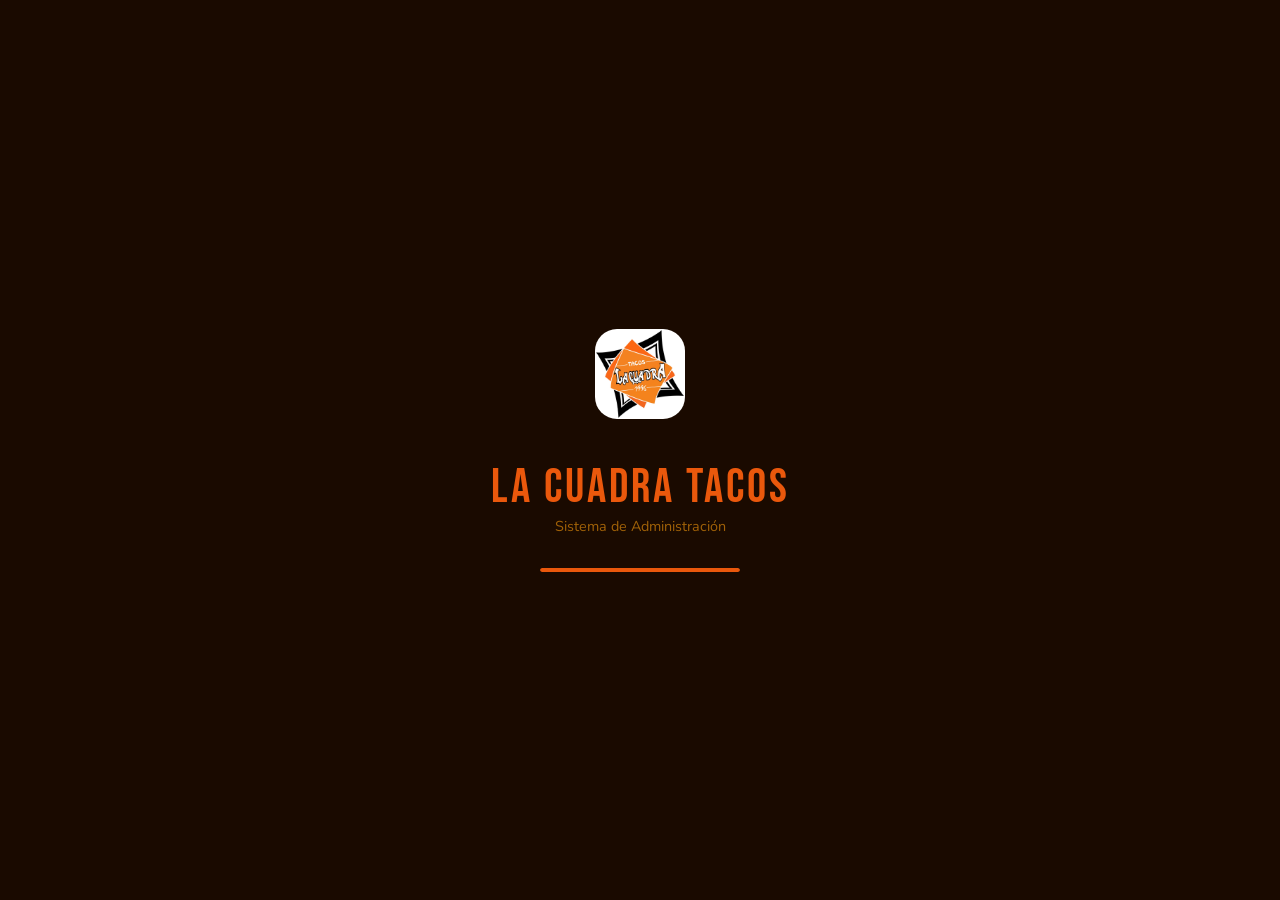
==== index.html @ cec20bca "Add files via upload" ====
<!DOCTYPE html>
<html lang="es">
<head>
<meta charset="UTF-8">
<meta name="viewport" content="width=device-width, initial-scale=1.0, maximum-scale=1.0, user-scalable=no">
<meta name="apple-mobile-web-app-capable" content="yes">
<meta name="apple-mobile-web-app-status-bar-style" content="black-translucent">
<meta name="apple-mobile-web-app-title" content="Cuadra Tacos">
<meta name="theme-color" content="#EA580C">
<meta name="description" content="Sistema de administración La Cuadra Tacos">
<link rel="manifest" href="manifest.json">
<link rel="apple-touch-icon" href="icon.png">
<link rel="icon" type="image/png" href="icon.png">
<title>🌮 La Cuadra Tacos</title>
<link href="https://fonts.googleapis.com/css2?family=Bebas+Neue&family=Nunito:wght@400;600;700;800;900&display=swap" rel="stylesheet">
<style>
:root{--n:#EA580C;--n2:#C2410C;--ns:#FFF7ED;--nm:#FED7AA;--am:#F59E0B;--ams:#FEF3C7;--r:#DC2626;--rs:#FEE2E2;--v:#16A34A;--vs:#DCFCE7;--az:#2563EB;--azs:#DBEAFE;--cb:#1A0A00;--cb2:#2D1200;--g:#FFF7F0;--g2:#FEF3E8;--g3:#FDE8CF;--t:#1A0A00;--t2:#78350F;--t3:#B45309;--W:#FFFFFF;--R:16px;--Rs:10px;--sh:0 2px 16px rgba(234,88,12,.10);--sh2:0 8px 32px rgba(234,88,12,.18)}
*{box-sizing:border-box;margin:0;padding:0;-webkit-tap-highlight-color:transparent}
body{font-family:'Nunito',sans-serif;background:var(--g);color:var(--t);min-height:100vh;padding-bottom:90px}
@keyframes fadeUp{from{opacity:0;transform:translateY(8px)}to{opacity:1;transform:translateY(0)}}
@keyframes bounceIn{0%{transform:scale(.3);opacity:0}60%{transform:scale(1.1)}100%{transform:scale(1);opacity:1}}
@keyframes slideUp{from{transform:translateY(20px);opacity:0}to{transform:translateY(0);opacity:1}}
@keyframes loadBar{from{width:0%}to{width:100%}}
@keyframes pulse{0%,100%{opacity:1}50%{opacity:.3}}
@keyframes slideModal{from{transform:translateY(100%)}to{transform:translateY(0)}}
@keyframes popIn{from{opacity:0;transform:scale(.8)}to{opacity:1;transform:scale(1)}}
@keyframes ripple{from{transform:scale(0);opacity:.6}to{transform:scale(4);opacity:0}}

/* SPLASH */
#splash{position:fixed;inset:0;background:var(--cb);display:flex;flex-direction:column;align-items:center;justify-content:center;z-index:9999;transition:opacity .5s}
.sl{font-size:80px;animation:bounceIn .6s ease;margin-bottom:12px}
.sh1{font-family:'Bebas Neue',sans-serif;font-size:3rem;color:var(--n);letter-spacing:3px;animation:slideUp .6s ease .2s both}
.sp{color:#a16207;font-size:.9rem;animation:slideUp .6s ease .4s both}
.sb{width:200px;height:4px;background:#3D1500;border-radius:4px;margin-top:32px;overflow:hidden;animation:slideUp .6s ease .5s both}
.sbf{height:100%;background:var(--n);border-radius:4px;animation:loadBar 1.8s ease .6s both}

/* LOGIN */
#loginScreen{position:fixed;inset:0;background:var(--cb);display:none;flex-direction:column;align-items:center;justify-content:center;z-index:500;padding:24px;overflow-y:auto}
#loginScreen.show{display:flex}
.ll{font-size:56px;margin-bottom:6px}
.lt{font-family:'Bebas Neue',sans-serif;font-size:2.4rem;color:var(--n);letter-spacing:3px;margin-bottom:3px}
.ls{color:#a16207;font-size:.8rem;margin-bottom:28px}
.lc{background:white;border-radius:24px;padding:24px;width:100%;max-width:380px;box-shadow:var(--sh2)}
.lerr{background:var(--rs);color:var(--r);padding:10px 14px;border-radius:var(--Rs);font-size:.85rem;font-weight:700;margin-bottom:12px;display:none;text-align:center;animation:popIn .2s ease}
.ll2{font-size:.72rem;font-weight:900;text-transform:uppercase;letter-spacing:1px;color:var(--t3);margin-bottom:6px;display:block}
.li{width:100%;border:2px solid rgba(255,255,255,.2);border-radius:var(--Rs);padding:14px 16px;font-family:'Nunito',sans-serif;font-size:1rem;font-weight:700;color:#fff;outline:none;transition:all .15s;margin-bottom:14px;background:rgba(255,255,255,.12)}
.li:focus{border-color:var(--n);background:rgba(255,255,255,.22);box-shadow:0 0 0 3px rgba(234,88,12,.3)}
.li::placeholder{color:rgba(255,255,255,.5)}
.btn-login{width:100%;background:linear-gradient(135deg,var(--n),var(--n2));color:white;border:none;padding:16px;border-radius:var(--R);font-family:'Bebas Neue',sans-serif;font-size:1.3rem;letter-spacing:2px;cursor:pointer;box-shadow:0 6px 20px rgba(234,88,12,.35);transition:all .2s}
.btn-login:active{transform:scale(.98)}

/* SYNC BAR — 3s countdown */
#syncBar{height:3px;background:var(--g3)}
#syncBarFill{height:100%;background:linear-gradient(90deg,var(--n),var(--am));border-radius:2px;width:0%;transition:width .3s ease}

/* HEADER */
.hdr{background:linear-gradient(135deg,var(--cb) 0%,var(--cb2) 100%);color:white;padding:14px 16px 0;position:sticky;top:0;z-index:100;box-shadow:0 4px 24px rgba(0,0,0,.4)}
.hdr-top{display:flex;align-items:center;justify-content:space-between;margin-bottom:12px}
.hdr-brand{display:flex;align-items:center;gap:10px}
.hdr-logo{width:42px;height:42px;background:var(--n);border-radius:12px;display:flex;align-items:center;justify-content:center;font-size:22px;box-shadow:0 4px 12px rgba(234,88,12,.4)}
.hdr-name{font-family:'Bebas Neue',sans-serif;font-size:1.4rem;color:var(--n);letter-spacing:2px;line-height:1}
.hdr-sub{font-size:.65rem;color:#a16207}
.hdr-right{display:flex;flex-direction:column;align-items:flex-end;gap:3px}
.hdr-date{font-size:.62rem;color:#a16207}
#syncStatus{font-size:.62rem;padding:3px 8px;border-radius:20px;background:rgba(234,88,12,.2);color:var(--n);border:1px solid rgba(234,88,12,.3);cursor:pointer;display:flex;align-items:center;gap:4px}
.sdot{width:7px;height:7px;border-radius:50%;flex-shrink:0;transition:background .3s}
.sdot.green{background:var(--v)}
.sdot.orange{background:var(--am);animation:pulse .6s infinite}
.sdot.red{background:var(--r)}
.ubadge{font-size:.62rem;padding:3px 8px;border-radius:20px;background:rgba(255,255,255,.1);color:#fed7aa;display:flex;align-items:center;gap:4px;cursor:pointer}
.r-admin{background:linear-gradient(135deg,var(--n),var(--n2));color:white;padding:1px 7px;border-radius:20px;font-size:.6rem;font-weight:900}
.r-enc{background:var(--azs);color:var(--az);padding:1px 7px;border-radius:20px;font-size:.6rem;font-weight:900}

/* NOTIFICATION TOAST */
#notif{position:fixed;top:80px;left:50%;transform:translateX(-50%);background:var(--v);color:white;padding:10px 18px;border-radius:30px;font-size:.82rem;font-weight:800;z-index:9999;display:none;box-shadow:var(--sh2);white-space:nowrap;animation:popIn .3s ease;border:1px solid rgba(22,163,74,.3)}

/* PUESTO SELECTOR */
.psel{display:flex;gap:6px;overflow-x:auto;padding:0 0 12px;scrollbar-width:none;transition:all .2s}
.psel:empty,.psel[style*="none"]{padding:0}
.psel::-webkit-scrollbar{display:none}
.pbtn{flex-shrink:0;background:rgba(255,255,255,.08);color:#d97706;border:1px solid rgba(234,88,12,.2);padding:6px 14px;border-radius:20px;font-family:'Nunito',sans-serif;font-size:.78rem;font-weight:700;cursor:pointer;transition:all .2s;white-space:nowrap}
.pbtn.active{background:var(--n);color:white;border-color:var(--n);box-shadow:0 4px 12px rgba(234,88,12,.35)}

/* BOTTOM NAV */
.bnav{position:fixed;bottom:0;left:0;right:0;background:var(--cb);border-top:1px solid rgba(234,88,12,.2);display:flex;z-index:100;box-shadow:0 -4px 24px rgba(0,0,0,.3)}
.nbtn{flex:1;display:flex;flex-direction:column;align-items:center;justify-content:center;padding:10px 4px 8px;border:none;background:none;cursor:pointer;color:#78350F;font-family:'Nunito',sans-serif;position:relative;transition:color .2s}
.nbtn.active{color:var(--n)}
.nbtn.active::after{content:'';position:absolute;bottom:0;left:50%;transform:translateX(-50%);width:20px;height:3px;background:var(--n);border-radius:3px 3px 0 0}
.nbtn .ni{font-size:20px;margin-bottom:2px}
.nbtn .nl{font-size:.6rem;font-weight:800;text-transform:uppercase;letter-spacing:.5px}

/* VIEWS */
.view{display:none;padding:16px;animation:fadeUp .25s ease}
.view.active{display:block}

/* CARDS */
.card{background:white;border-radius:var(--R);padding:16px;box-shadow:var(--sh);margin-bottom:14px;border:1px solid rgba(234,88,12,.06)}
.ctit{font-size:.75rem;font-weight:900;text-transform:uppercase;letter-spacing:1px;color:var(--t3);margin-bottom:14px}
.sh{font-size:.7rem;font-weight:900;text-transform:uppercase;letter-spacing:1.2px;color:var(--t3);margin:16px 0 8px;display:flex;align-items:center;justify-content:space-between}
.shbtn{font-size:.7rem;font-weight:800;color:var(--n);background:var(--ns);border:none;padding:4px 10px;border-radius:20px;cursor:pointer;font-family:'Nunito',sans-serif}

/* KPI */
.kgrid{display:grid;grid-template-columns:1fr 1fr;gap:10px;margin-bottom:14px}
.kcard{background:white;border-radius:var(--Rs);padding:14px 12px;box-shadow:var(--sh);border-top:3px solid;overflow:hidden;position:relative}
.kcard::after{content:attr(data-i);position:absolute;right:-4px;bottom:-4px;font-size:40px;opacity:.08}
.kcard.n{border-color:var(--n)}.kcard.r{border-color:var(--r)}.kcard.a{border-color:var(--am)}.kcard.v{border-color:var(--v)}
.ki{font-size:18px;margin-bottom:6px}
.kv{font-family:'Bebas Neue',sans-serif;font-size:1.8rem;color:var(--t);letter-spacing:1px;line-height:1}
.kl{font-size:.68rem;color:var(--t2);margin-top:4px;font-weight:700}

/* DIAS */
.dgrid{display:grid;grid-template-columns:repeat(7,1fr);gap:4px;margin-bottom:8px}
.dh{text-align:center;font-size:.6rem;font-weight:900;color:var(--t3);padding:4px 0;text-transform:uppercase}
.di{text-align:center;border:1.5px solid var(--g3);border-radius:8px;padding:8px 2px;font-family:'Nunito',sans-serif;font-size:.72rem;font-weight:700;color:var(--t);background:var(--g2);outline:none;width:100%;transition:all .15s}
.di:focus{border-color:var(--n);background:white}
.di.lun{background:var(--g3);color:var(--t3);cursor:not-allowed}

/* TOTALS */
.ftot{display:flex;justify-content:space-between;align-items:center;padding:10px 14px;background:var(--ns);border-radius:var(--Rs);margin-top:8px;border:1px solid var(--nm)}
.ftot span{font-size:.82rem;font-weight:800;color:var(--n2)}
.ftot.d{background:var(--rs);border-color:#fca5a5}.ftot.d span{color:var(--r)}
.ftot.b span{font-size:1rem}

/* CONCEPTO */
.crow{display:flex;align-items:center;gap:10px;padding:10px 0;border-bottom:1px solid var(--g2)}
.crow:last-child{border-bottom:none}
.clbl{flex:1;font-size:.85rem;font-weight:700}
.cinp{width:100px;text-align:right;border:1.5px solid var(--g3);border-radius:8px;padding:8px 10px;font-family:'Nunito',sans-serif;font-size:.9rem;font-weight:800;background:var(--g2);outline:none;color:var(--t);transition:all .15s}
.cinp:focus{border-color:var(--n);background:white}

/* BUTTONS */
.bsave{width:100%;background:linear-gradient(135deg,var(--n),var(--n2));color:white;border:none;padding:16px;border-radius:var(--R);font-family:'Bebas Neue',sans-serif;font-size:1.2rem;letter-spacing:1.5px;cursor:pointer;display:flex;align-items:center;justify-content:center;gap:10px;box-shadow:0 6px 20px rgba(234,88,12,.35);margin-top:8px;transition:all .2s}
.bsave:active{transform:scale(.98)}
.boutl{background:white;border:2px solid var(--n);color:var(--n);padding:10px 16px;border-radius:var(--Rs);font-family:'Nunito',sans-serif;font-size:.85rem;font-weight:800;cursor:pointer}
.bdang{background:var(--rs);border:none;color:var(--r);padding:6px 12px;border-radius:8px;font-family:'Nunito',sans-serif;font-size:.78rem;font-weight:800;cursor:pointer}
.bdang:hover{background:var(--r);color:white}
.bedit{background:var(--azs);border:none;color:var(--az);padding:6px 12px;border-radius:8px;font-family:'Nunito',sans-serif;font-size:.78rem;font-weight:800;cursor:pointer}
.bedit:hover{background:var(--az);color:white}

/* TABS */
.tabs{display:flex;background:var(--g2);border-radius:var(--Rs);padding:3px;margin-bottom:16px;gap:2px}
.tab{flex:1;text-align:center;padding:9px 4px;border-radius:8px;cursor:pointer;font-size:.7rem;font-weight:800;color:var(--t3);transition:all .2s;border:none;background:none;font-family:'Nunito',sans-serif;white-space:nowrap}
.tab.active{background:white;color:var(--n);box-shadow:var(--sh)}

/* CIUDAD CHIPS */
.cchips{display:flex;gap:8px;margin-bottom:14px}
.cchip{flex:1;text-align:center;padding:10px;border-radius:var(--Rs);border:none;font-family:'Nunito',sans-serif;font-size:.82rem;font-weight:800;cursor:pointer;transition:all .2s}
.cchip.w{background:var(--ns);color:var(--n2)}.cchip.c{background:var(--azs);color:var(--az)}
.cchip.w.active{background:var(--n);color:white}.cchip.c.active{background:var(--az);color:white}

/* ASISTENCIA */
.agrid{display:grid;grid-template-columns:1fr repeat(6,34px);gap:4px;align-items:center;margin-bottom:6px}
.aname{font-size:.78rem;font-weight:700;overflow:hidden;text-overflow:ellipsis;white-space:nowrap}
.abtn{width:34px;height:34px;border-radius:8px;border:none;font-size:.7rem;font-weight:900;cursor:pointer;transition:all .15s;background:var(--g2);color:var(--t2)}
.abtn.P{background:var(--vs);color:var(--v)}.abtn.MD{background:var(--ams);color:#92400E}.abtn.A{background:var(--rs);color:var(--r)}
.ach{font-size:.6rem;text-align:center;font-weight:900;color:var(--t3);text-transform:uppercase}

/* NOMINA */
.nrow{display:flex;align-items:flex-start;gap:10px;padding:12px 0;border-bottom:1px solid var(--g2)}
.nrow:last-child{border-bottom:none}
.nav2{width:38px;height:38px;border-radius:12px;background:linear-gradient(135deg,var(--n),var(--n2));color:white;display:flex;align-items:center;justify-content:center;font-size:.75rem;font-weight:900;flex-shrink:0;margin-top:2px}
.ninfo{flex:1;min-width:0}
.nname{font-size:.85rem;font-weight:800}.npos{font-size:.68rem;color:var(--t3);font-weight:600}
.ndays{display:flex;gap:4px;margin-top:6px;flex-wrap:wrap}
.nday{display:flex;flex-direction:column;align-items:center;gap:2px;cursor:pointer}
.nday-lbl{font-size:.58rem;font-weight:900;color:var(--t3);text-transform:uppercase}
.nday-btn{width:28px;height:28px;border-radius:7px;border:1.5px solid var(--g3);background:var(--g2);font-size:.65rem;font-weight:900;cursor:pointer;transition:all .15s;color:var(--t3);display:flex;align-items:center;justify-content:center}
.nday-btn.on{background:var(--vs);border-color:var(--v);color:var(--v)}
.nday-btn.half{background:var(--ams);border-color:var(--am);color:#92400E}
.nday-btn.off{background:var(--rs);border-color:#fca5a5;color:var(--r)}
.nday-btn.des{background:var(--g3);border-color:var(--g3);color:var(--t3)}
.nsuel{width:85px;text-align:right;border:1.5px solid var(--g3);border-radius:8px;padding:8px;font-family:'Nunito',sans-serif;font-size:.9rem;font-weight:800;background:var(--g2);outline:none;color:var(--t)}
.nsuel:focus{border-color:var(--n);background:white}
.nright{display:flex;flex-direction:column;align-items:flex-end;gap:4px}
.npago{font-family:'Bebas Neue',sans-serif;font-size:1.1rem;color:var(--n);letter-spacing:.5px}
.npago-lbl{font-size:.6rem;color:var(--t3);font-weight:700}

/* PUESTO ROWS */
.prow{display:flex;align-items:center;gap:10px;padding:11px 0;border-bottom:1px solid var(--g2);cursor:pointer;transition:all .15s}
.prow:last-child{border-bottom:none}.prow:hover{transform:translateX(3px)}
.pdot{width:10px;height:10px;border-radius:50%;flex-shrink:0}
.pdot.w{background:var(--n)}.pdot.c{background:var(--az)}
.pname{flex:1;font-size:.88rem;font-weight:800}
.psub{font-size:.67rem;color:var(--t3);font-weight:600}
.pven{font-family:'Bebas Neue',sans-serif;font-size:1.1rem;color:var(--n)}

/* GASTOS */
.grow{display:flex;align-items:center;gap:10px;padding:10px 0;border-bottom:1px solid var(--g2)}
.grow:last-child{border-bottom:none}
.gico{font-size:18px;width:26px;text-align:center;flex-shrink:0}
.glbl{flex:1;font-size:.85rem;font-weight:700}
.ginp{width:95px;text-align:right;border:1.5px solid var(--g3);border-radius:8px;padding:8px 10px;font-family:'Nunito',sans-serif;font-size:.88rem;font-weight:800;background:var(--g2);outline:none;color:var(--t)}
.ginp:focus{border-color:var(--am);background:white}

/* BARS */
.brow{display:flex;align-items:center;gap:8px;margin-bottom:8px}
.blbl{font-size:.7rem;font-weight:700;color:var(--t2);width:85px;flex-shrink:0;overflow:hidden;text-overflow:ellipsis;white-space:nowrap}
.btrk{flex:1;height:22px;background:var(--g2);border-radius:11px;overflow:hidden}
.bfil{height:100%;border-radius:11px;transition:width .6s ease;display:flex;align-items:center;padding-left:8px;min-width:4px}
.bfil span{font-size:.62rem;font-weight:800;color:white;white-space:nowrap}

/* RESUMEN */
.rstats{display:grid;grid-template-columns:1fr 1fr 1fr;gap:8px}
.rstat{text-align:center;background:var(--g2);border-radius:var(--Rs);padding:12px 6px}
.rstat .val{font-family:'Bebas Neue',sans-serif;font-size:1.2rem;color:var(--t)}
.rstat .lbl{font-size:.62rem;color:var(--t3);font-weight:800;margin-top:2px;text-transform:uppercase}

/* BADGE */
.badge{display:inline-flex;align-items:center;gap:4px;padding:4px 10px;border-radius:20px;font-size:.7rem;font-weight:800}
.badge.n{background:var(--ns);color:var(--n2)}.badge.v{background:var(--vs);color:var(--v)}.badge.r{background:var(--rs);color:var(--r)}.badge.az{background:var(--azs);color:var(--az)}.badge.am{background:var(--ams);color:#92400E}

/* TIP */
.tip{background:linear-gradient(135deg,var(--n),var(--n2));border-radius:var(--R);padding:16px;margin-bottom:14px;color:white;position:relative;overflow:hidden}
.tip::after{content:'🌮';position:absolute;right:-10px;bottom:-10px;font-size:70px;opacity:.15;transform:rotate(-15deg)}
.tip h3{font-family:'Bebas Neue',sans-serif;font-size:1.2rem;letter-spacing:1px;margin-bottom:4px}
.tip p{font-size:.8rem;opacity:.9;line-height:1.4}

/* MINI BARS */
.mbar{display:flex;gap:3px}
.mdia{flex:1;display:flex;flex-direction:column;align-items:center;gap:3px}
.mdlbl{font-size:.58rem;font-weight:800;color:var(--t3);text-transform:uppercase}
.mdbar{width:100%;border-radius:4px;background:var(--g2);overflow:hidden;height:40px;display:flex;align-items:flex-end}
.mdfil{width:100%;border-radius:4px;transition:height .5s ease}

/* EMP ITEMS */
.eitem{display:flex;align-items:center;gap:10px;padding:10px 0;border-bottom:1px solid var(--g2)}
.eitem:last-child{border-bottom:none}
.eav{width:36px;height:36px;border-radius:10px;background:linear-gradient(135deg,var(--n),var(--n2));color:white;display:flex;align-items:center;justify-content:center;font-size:.7rem;font-weight:900;flex-shrink:0}
.einfo{flex:1;min-width:0}
.ename{font-size:.85rem;font-weight:800}.epos{font-size:.68rem;color:var(--t3);font-weight:600}
.ebtns{display:flex;gap:4px}

/* ── OLD KGRID kept for backward compat ── */
.kgrid{display:grid;grid-template-columns:1fr 1fr;gap:10px;margin-bottom:14px}
.kcard{background:white;border-radius:var(--Rs);padding:14px 12px;box-shadow:var(--sh);border-top:3px solid;overflow:hidden;position:relative}
.kcard::after{content:attr(data-i);position:absolute;right:-4px;bottom:-4px;font-size:40px;opacity:.08}
.kcard.n{border-color:var(--n)}.kcard.r{border-color:var(--r)}.kcard.a{border-color:var(--am)}.kcard.v{border-color:var(--v)}
.ki{font-size:18px;margin-bottom:6px}
.kv{font-family:'Bebas Neue',sans-serif;font-size:1.8rem;color:var(--t);letter-spacing:1px;line-height:1}
.kl{font-size:.68rem;color:var(--t2);margin-top:4px;font-weight:700}

/* ── NEW DASHBOARD ── */
.dash-hero{display:flex;align-items:flex-start;justify-content:space-between;padding:16px 16px 14px;gap:10px;background:linear-gradient(135deg,var(--cb),var(--cb2));margin:-12px -12px 0;border-radius:0 0 20px 20px;position:relative;overflow:hidden}
.dash-greeting{font-family:'Bebas Neue',sans-serif;font-size:1.7rem;letter-spacing:.5px;color:white;line-height:1.1}
.dash-date-lbl{font-size:.72rem;color:#fed7aa;font-weight:700;margin-top:3px}

.dash-filter-row{display:flex;gap:6px;padding:8px 16px 8px;overflow-x:auto;-webkit-overflow-scrolling:touch}
.dash-filter-row::-webkit-scrollbar{display:none}
.dfilter-btn{flex-shrink:0;padding:7px 16px;border-radius:20px;border:1.5px solid var(--g3);background:var(--g2);font-family:'Nunito',sans-serif;font-size:.75rem;font-weight:800;color:var(--t3);cursor:pointer;transition:all .18s;white-space:nowrap}
.dfilter-btn.active{background:var(--n);color:white;border-color:var(--n);box-shadow:0 3px 10px rgba(234,88,12,.35)}
.dash-date-inp{border:1.5px solid var(--g3);border-radius:8px;padding:7px 10px;font-family:'Nunito',sans-serif;font-size:.82rem;font-weight:700;color:var(--t);outline:none;background:var(--g2)}

/* KPI 2x2 grid */
.dash-kpi-grid{display:grid;grid-template-columns:1fr 1fr;gap:8px;margin:0 16px 12px}
.dash-kpi{background:var(--g2);border:1.5px solid var(--g3);padding:12px 12px;border-radius:14px;display:flex;flex-direction:column;gap:2px;box-shadow:var(--sh)}
.dash-kpi-icon{font-size:1.2rem;margin-bottom:4px}
.dash-kpi-val{font-family:'Bebas Neue',sans-serif;font-size:1.75rem;letter-spacing:.5px;line-height:1}
.dash-kpi-lbl{font-size:.65rem;font-weight:800;text-transform:uppercase;letter-spacing:.5px;color:var(--t3);margin-top:2px}
.dash-kpi-ventas{border-left:4px solid var(--n)}.dash-kpi-ventas .dash-kpi-val{color:var(--n)}
.dash-kpi-util{border-left:4px solid var(--v)}.dash-kpi-util .dash-kpi-val{color:var(--v)}
.dash-kpi-gastos{border-left:4px solid var(--r)}.dash-kpi-gastos .dash-kpi-val{color:var(--r)}
.dash-kpi-nom{border-left:4px solid var(--az)}.dash-kpi-nom .dash-kpi-val{color:var(--az)}

/* City card with tabs inside */
.dash-city-card{margin:0 0 14px;padding:0;overflow:hidden}
.dash-city-tabs{display:flex;border-bottom:1.5px solid var(--g3);background:var(--g2)}
.dash-ctab{flex:1;padding:12px 6px;border:none;background:transparent;font-family:'Nunito',sans-serif;font-size:.75rem;font-weight:800;color:var(--t3);cursor:pointer;transition:all .18s;display:flex;flex-direction:column;align-items:center;gap:2px;border-bottom:3px solid transparent;margin-bottom:-1.5px}
.dash-ctab.active{color:var(--t);border-bottom-color:var(--n);background:var(--g)}
.dash-ctab-total{font-family:'Bebas Neue',sans-serif;font-size:.95rem;color:var(--n)}
.dash-city-stats{display:grid;grid-template-columns:1fr 1fr 1fr;gap:8px;padding:10px 10px 0}
.dash-cstat{text-align:center;background:var(--g2);border-radius:10px;padding:8px 4px;border:1px solid var(--g3)}
.dash-cstat-val{font-family:'Bebas Neue',sans-serif;font-size:1.2rem;letter-spacing:.5px}
.dash-cstat-lbl{font-size:.6rem;font-weight:800;text-transform:uppercase;color:var(--t3);margin-top:2px}
#dash-panel-wash,#dash-panel-chi,#dash-panel-comp{padding:0 14px 14px}
/* CALENDAR */
.cal-day{aspect-ratio:1;border-radius:6px;display:flex;flex-direction:column;align-items:center;justify-content:center;cursor:pointer;transition:all .15s;font-size:.7rem;font-weight:800;position:relative}
.cal-day.empty{background:transparent;cursor:default;pointer-events:none}
.cal-day.no-data{background:var(--g2);color:var(--t3)}
.cal-day.has-data{background:var(--n);color:white}
.cal-day.has-data:hover{background:var(--n2);transform:scale(1.05)}
.cal-day.today{box-shadow:0 0 0 2px var(--am)}
.cal-day.selected{outline:2px solid var(--n);outline-offset:2px}
.cal-day .cal-num{font-size:.75rem;font-weight:900;line-height:1}
.cal-day .cal-amt{font-size:.5rem;font-weight:700;opacity:.9;margin-top:1px}
/* CITY BARS */
.city-bar-row{display:flex;align-items:center;gap:6px;margin-bottom:5px}
.city-bar-lbl{font-size:.68rem;font-weight:700;color:var(--t2);width:72px;flex-shrink:0;overflow:hidden;text-overflow:ellipsis;white-space:nowrap}
.city-bar-track{flex:1;height:18px;background:var(--g2);border-radius:9px;overflow:hidden}
.city-bar-fill{height:100%;border-radius:9px;transition:width .6s ease;display:flex;align-items:center;padding:0 6px;min-width:4px}
.city-bar-fill span{font-size:.58rem;font-weight:800;color:white;white-space:nowrap}
.city-bar-pct{font-size:.62rem;font-weight:800;color:var(--t3);width:30px;text-align:right;flex-shrink:0}
.mp-row{display:grid;grid-template-columns:1fr 56px 56px 56px 56px;gap:3px;align-items:start;padding:10px 2px;border-bottom:1px solid var(--g2)}
.mp-row:last-child{border-bottom:none}
.mp-inp-sal{text-align:center;border:1.5px solid var(--azs);border-radius:8px;padding:7px 3px;font-family:'Nunito',sans-serif;font-size:.82rem;font-weight:800;background:#eff6ff;outline:none;color:var(--az);width:100%;transition:all .15s}
.mp-inp-sal:focus{border-color:var(--az);background:white}
.mp-inp-reg{text-align:center;border:1.5px solid var(--vs);border-radius:8px;padding:7px 3px;font-family:'Nunito',sans-serif;font-size:.82rem;font-weight:800;background:#f0fdf4;outline:none;color:var(--v);width:100%;transition:all .15s}
.mp-inp-reg:focus{border-color:var(--v);background:white}
.mp-inp-des{text-align:center;border:1.5px solid #fca5a5;border-radius:8px;padding:7px 3px;font-family:'Nunito',sans-serif;font-size:.82rem;font-weight:800;background:var(--rs);outline:none;color:var(--r);width:100%;transition:all .15s}
.mp-inp-des:focus{border-color:var(--r);background:white}
.mp-consumido{text-align:center;border-radius:8px;padding:7px 3px;font-size:.82rem;font-weight:900;background:var(--ns);color:var(--n);width:100%}
.mp-consumido.zero{background:var(--g2);color:var(--t3)}
.mp-consumido.negative{background:var(--rs);color:var(--r)}

/* PIN */
.pin-dot{width:14px;height:14px;border-radius:50%;border:2px solid var(--n);background:transparent;transition:all .2s}
.pin-dot.filled{background:var(--n)}
.pin-key{width:64px;height:64px;border-radius:50%;border:2px solid var(--g3);background:white;font-family:'Nunito',sans-serif;font-size:1.3rem;font-weight:800;cursor:pointer;transition:all .15s;color:var(--t)}
.pin-key:active{background:var(--ns);border-color:var(--n);transform:scale(.93)}
/* METAS */
.meta-row{display:flex;align-items:center;gap:10px;padding:10px 0;border-bottom:1px solid var(--g2)}
.meta-row:last-child{border-bottom:none}
.meta-bar{flex:1;height:8px;background:var(--g3);border-radius:4px;overflow:hidden}
.meta-fill{height:100%;border-radius:4px;transition:width .5s}
/* PROV */
.prov-card{background:white;border-radius:var(--Rs);padding:14px;box-shadow:var(--sh);margin-bottom:10px;border-left:4px solid var(--v)}

/* VENTAS WIZARD */
.ao{} /* admin-only nav marker — visibility controlled by JS */
.vstep-panel{display:none}
#view-ventas .vstep-panel.active{display:block}
.vstep-steps{display:flex;align-items:center;gap:0;margin-bottom:16px;padding:0 4px}
.vstep{display:flex;flex-direction:column;align-items:center;gap:3px;cursor:pointer;flex:1}
.vstep-num{width:30px;height:30px;border-radius:50%;background:var(--g3);color:var(--t3);font-family:'Nunito',sans-serif;font-size:.78rem;font-weight:900;display:flex;align-items:center;justify-content:center;transition:all .25s}
.vstep-lbl{font-size:.6rem;font-weight:900;color:var(--t3);text-transform:uppercase;letter-spacing:.4px;transition:color .25s}
.vstep.active .vstep-num{background:var(--n);color:white;box-shadow:0 0 0 4px var(--ns)}
.vstep.active .vstep-lbl{color:var(--n)}
.vstep.done .vstep-num{background:var(--v);color:white}
.vstep.done .vstep-lbl{color:var(--v)}
.vstep-line{flex:1;height:2px;background:var(--g3);margin:0 4px;margin-bottom:14px;transition:background .25s}
.vstep-line.done{background:var(--v)}
.venta-inp-row{display:flex;align-items:center;gap:12px;background:var(--g2);border-radius:14px;padding:12px 14px;border:2px solid transparent;transition:border-color .2s}
.venta-inp-row:focus-within{border-color:var(--n);background:white}
.venta-inp-icon{width:40px;height:40px;border-radius:12px;display:flex;align-items:center;justify-content:center;font-size:1.2rem;flex-shrink:0}
.venta-big-inp{background:none;border:none;outline:none;font-family:'Bebas Neue',sans-serif;font-size:1.5rem;color:var(--t);width:100%;letter-spacing:.5px}
.venta-big-inp::placeholder{color:var(--t3);font-family:'Nunito',sans-serif;font-size:.75rem;font-weight:700;letter-spacing:0;line-height:1.4}
.gan-period-btn{padding:6px 14px;border:1.5px solid rgba(110,231,183,.4);border-radius:20px;background:rgba(255,255,255,.08);color:rgba(255,255,255,.7);font-family:'Nunito',sans-serif;font-size:.75rem;font-weight:800;cursor:pointer;transition:all .2s}
.gan-period-btn.active{background:rgba(255,255,255,.25);color:white;border-color:white}
.gan-row{display:flex;align-items:center;justify-content:space-between;padding:10px 0;border-bottom:1px solid var(--g3)}
.gan-row:last-child{border-bottom:none}
.gan-row-label{font-size:.82rem;font-weight:700;color:var(--t2);display:flex;align-items:center;gap:6px}
.gan-row-val{font-size:.88rem;font-weight:900;font-family:'Nunito',sans-serif}
.gan-total-row{display:flex;align-items:center;justify-content:space-between;padding:14px 16px;border-radius:14px;margin-top:6px}
.gasto-row{display:flex;align-items:center;gap:10px;background:var(--g2);border-radius:12px;padding:10px 14px}
.gasto-icon{font-size:1.1rem;width:28px;text-align:center;flex-shrink:0}
.gasto-lbl{font-size:.85rem;font-weight:700;color:var(--t2);flex:1}
.gasto-inp{background:white;border:1.5px solid var(--g3);border-radius:9px;padding:9px 12px;font-family:'Nunito',sans-serif;font-size:.95rem;font-weight:800;color:var(--t);outline:none;width:90px;text-align:right}
.gasto-inp:focus{border-color:var(--n)}
.venta-next-btn{width:100%;margin-top:12px;background:linear-gradient(135deg,var(--n),var(--n2));border:none;border-radius:14px;padding:15px;font-family:'Nunito',sans-serif;font-size:.95rem;font-weight:900;color:white;cursor:pointer;letter-spacing:.3px;box-shadow:0 4px 14px rgba(234,88,12,.3)}
.venta-back-btn{background:var(--g3);border:none;border-radius:14px;padding:15px 20px;font-family:'Nunito',sans-serif;font-size:.9rem;font-weight:800;color:var(--t2);cursor:pointer;margin-top:12px}
/* DARK MODE */
body.dark{
  --g:#111827;--g2:#1f2937;--g3:#374151;
  --t:#f9fafb;--t2:#e5e7eb;--t3:#9ca3af;
  --W:#1f2937;
  --sh:0 2px 8px rgba(0,0,0,.4);
  --sh2:0 8px 32px rgba(0,0,0,.5);
  --ns:#1f2937;--nm:#374151;
  --rs:#3b1c1c;--vs:#1a3a2a;--azs:#1e2d4a;--ams:#3a2d00;
  background:#111827;color:#f9fafb
}
body.dark .card{background:#1f2937;border-color:#374151}
body.dark .modal{background:#1f2937;color:#f9fafb}
body.dark .lc{background:#1f2937}
body.dark input,body.dark select,body.dark textarea{background:#374151;color:#f9fafb;border-color:#4b5563}
body.dark .minput,body.dark .msel{background:#374151;color:#f9fafb;border-color:#4b5563}
body.dark .cfg-card{background:#1f2937;border-color:#374151;color:#f9fafb}
body.dark .prov-card{background:#1f2937;border-color:#374151}
body.dark .perm-row{background:#1f2937;border-color:#374151}
body.dark .tab{background:#374151;color:#9ca3af}
body.dark .tab.active{background:var(--n);color:white}
body.dark #appContent{background:#111827}
body.dark .hdr-top,body.dark .hdr{background:linear-gradient(135deg,#0d0500 0%,#1a0a00 100%)}
body.dark .nav-bar{background:#1f2937;border-top:1px solid #374151}
body.dark .nav-btn{color:#9ca3af}
body.dark .nav-btn.active{color:var(--n)}
body.dark .vstep-panel{background:#111827}
body.dark .venta-inp-row{background:#1f2937;border-color:#374151}
body.dark .gasto-row{background:#1f2937;border-color:#374151}
body.dark [style*="background:white"],[style*="background:#fff"],[style*="background: white"]{background:#1f2937 !important}
body.dark [style*="color:#1A0A00"],[style*="color:var(--t)"]{color:#f9fafb !important}
body.dark .mlbl{color:#e5e7eb}
body.dark .mtitle{color:#f9fafb}
body.dark .boutl{background:#374151;color:#f9fafb;border-color:#4b5563}
body.dark .bsave{background:var(--n)}
body.dark #syncBar{background:#374151}
#tipT,#dp-tip{transition:opacity .18s ease}
body.dark .dash-greeting{color:white}
body.dark .dash-date-lbl{color:#fed7aa}
body.dark .dash-kpi{background:#1f2937;border-color:#374151}
body.dark .dash-city-tabs{background:#1f2937;border-color:#374151}
body.dark .dash-ctab.active{background:#111827}
body.dark .dash-cstat{background:#111827;border-color:#374151}
/* ALERTA FALTANTES */
.alerta-item{display:flex;align-items:center;gap:10px;padding:10px;background:var(--rs);border-radius:10px;margin-bottom:8px}
/* CONFIG CARD GRID */
.cfg-card{display:flex;flex-direction:column;align-items:flex-start;gap:6px;background:white;border:1px solid var(--g3);border-radius:16px;padding:16px 14px;cursor:pointer;transition:all .18s;box-shadow:0 1px 4px rgba(0,0,0,.06);text-align:left;width:100%}
.cfg-card:active{transform:scale(.97);box-shadow:none}
.cfg-card-icon{width:40px;height:40px;border-radius:12px;display:flex;align-items:center;justify-content:center;font-size:1.1rem;flex-shrink:0}
.cfg-card-lbl{font-size:.88rem;font-weight:900;color:var(--t);line-height:1}
.cfg-card-sub{font-size:.68rem;color:var(--t3);font-weight:600;line-height:1.3}

/* FIREWORKS */
#fireworks-overlay{position:fixed;inset:0;pointer-events:none;z-index:9998;overflow:hidden}
.fw-particle{position:absolute;width:8px;height:8px;border-radius:50%;animation:fw-fly var(--dur,1.2s) ease-out forwards}
@keyframes fw-fly{0%{transform:translate(0,0) scale(1);opacity:1}100%{transform:translate(var(--tx),var(--ty)) scale(0);opacity:0}}
.fw-star{position:absolute;font-size:1.4rem;animation:fw-star var(--dur,1.4s) ease-out forwards}
@keyframes fw-star{0%{transform:translate(0,0) scale(0) rotate(0deg);opacity:1}50%{opacity:1}100%{transform:translate(var(--tx),var(--ty)) scale(1.2) rotate(var(--rot,360deg));opacity:0}}
#meta-celebracion{position:fixed;inset:0;z-index:9997;display:none;align-items:center;justify-content:center;pointer-events:none}
.meta-msg{background:linear-gradient(135deg,#ea580c,#f97316);color:white;border-radius:24px;padding:28px 36px;text-align:center;box-shadow:0 20px 60px rgba(234,88,12,.5);animation:meta-pop .5s cubic-bezier(.34,1.56,.64,1) forwards}
@keyframes meta-pop{0%{transform:scale(0) rotate(-10deg);opacity:0}100%{transform:scale(1) rotate(0deg);opacity:1}}

/* TOAST */
.toast{position:fixed;bottom:95px;left:50%;transform:translateX(-50%);background:var(--cb);color:white;padding:12px 20px;border-radius:30px;font-size:.85rem;font-weight:700;z-index:9998;display:none;box-shadow:var(--sh2);white-space:nowrap;border:1px solid rgba(234,88,12,.3)}

/* MODAL */
.moverlay{position:fixed;inset:0;background:rgba(26,10,0,.7);z-index:500;display:none;align-items:flex-end;justify-content:center;backdrop-filter:blur(4px)}
.moverlay.open{display:flex}
.modal{background:white;border-radius:24px 24px 0 0;padding:24px 20px 32px;width:100%;max-width:600px;max-height:90vh;overflow-y:auto;animation:slideModal .3s ease}
.mhandle{width:40px;height:4px;background:var(--g3);border-radius:4px;margin:0 auto 20px}
.mtitle{font-family:'Bebas Neue',sans-serif;font-size:1.5rem;color:var(--t);letter-spacing:1px;margin-bottom:16px}
.minput{width:100%;border:2px solid var(--g3);border-radius:var(--Rs);padding:12px 14px;font-family:'Nunito',sans-serif;font-size:.95rem;font-weight:700;color:var(--t);outline:none;transition:all .15s;margin-bottom:12px;background:var(--g2)}
.minput:focus{border-color:var(--n);background:white;box-shadow:0 0 0 3px rgba(234,88,12,.1)}
.msel{width:100%;border:2px solid var(--g3);border-radius:var(--Rs);padding:12px 14px;font-family:'Nunito',sans-serif;font-size:.95rem;font-weight:700;color:var(--t);outline:none;margin-bottom:12px;background:var(--g2);appearance:none}
.msel:focus{border-color:var(--n);background:white}
.mlbl{font-size:.75rem;font-weight:800;text-transform:uppercase;letter-spacing:.8px;color:var(--t3);margin-bottom:6px;display:block}
.macts{display:flex;gap:10px;margin-top:8px}
.macts .bsave{flex:1;margin:0}
.bmcancel{flex:1;background:var(--g2);border:none;color:var(--t2);padding:16px;border-radius:var(--R);font-family:'Bebas Neue',sans-serif;font-size:1.2rem;letter-spacing:1px;cursor:pointer}

/* LIVE INDICATOR */
.live-badge{display:inline-flex;align-items:center;gap:5px;background:var(--vs);color:var(--v);padding:4px 10px;border-radius:20px;font-size:.7rem;font-weight:900;margin-bottom:14px}
.live-dot{width:6px;height:6px;background:var(--v);border-radius:50%;animation:pulse .8s infinite}

/* INFO BOX */
.infobox{background:var(--ns);border:1px solid var(--nm);border-radius:var(--Rs);padding:14px;margin-bottom:12px}
.infobox p{font-size:.82rem;color:var(--t2);line-height:1.5}
.infobox strong{color:var(--n2)}
</style>
</head>
<body>

<!-- SPLASH -->
<div id="splash">
  <div class="sl"><img class="logo-img" src="" style="width:90px;height:90px;border-radius:22px;object-fit:cover"></div>
  <div class="sh1">La Cuadra Tacos</div>
  <div class="sp">Sistema de Administración</div>
  <div class="sb"><div class="sbf"></div></div>
</div>

<!-- LOGIN -->
<div id="loginScreen">
  <div class="ll"><img class="logo-img" src="" style="width:80px;height:80px;border-radius:20px;object-fit:cover"></div>
  <div class="lt">La Cuadra Tacos</div>
  <div class="ls">Ingresa con tu nombre y contraseña</div>
  <!-- Face ID / Touch ID button — solo aparece si está registrado -->
  <div id="faceid-wrap" style="display:none;width:100%;max-width:340px;margin-bottom:16px">
    <button onclick="loginConFaceID()" id="faceid-btn"
      style="width:100%;background:linear-gradient(135deg,#1a1a1a,#333);border:none;border-radius:16px;padding:16px;color:white;font-family:'Nunito',sans-serif;font-size:.95rem;font-weight:800;cursor:pointer;display:flex;align-items:center;justify-content:center;gap:10px;letter-spacing:.5px">
      <span style="font-size:1.6rem">🔒</span>
      <div style="text-align:left">
        <div>Entrar con Face ID / Touch ID</div>
        <div id="faceid-user-label" style="font-size:.72rem;opacity:.7;font-weight:600"></div>
      </div>
    </button>
    <div style="display:flex;align-items:center;gap:10px;margin-top:12px">
      <div style="flex:1;height:1px;background:rgba(255,255,255,.15)"></div>
      <span style="font-size:.72rem;color:#a16207;font-weight:700">o ingresa con contraseña</span>
      <div style="flex:1;height:1px;background:rgba(255,255,255,.15)"></div>
    </div>
  </div>
  <div class="lc">
    <div class="lerr" id="loginErr">❌ Nombre o contraseña incorrectos</div>
    <label class="ll2">Tu Nombre</label>
    <input class="li" id="liUser" placeholder="Ej: dagoberto, jose..." autocapitalize="none" autocomplete="username">
    <label class="ll2">Contraseña</label>
    <input class="li" id="liPass" type="password" placeholder="••••••••" autocomplete="current-password" onkeydown="if(event.key==='Enter')doLogin()">
    <button class="btn-login" onclick="doLogin()">🔐 ENTRAR</button>
  </div>
</div>

<!-- PUESTO SELECTOR SCREEN — shown when encargado has no puesto assigned -->
<div id="puestoScreen" style="position:fixed;inset:0;background:var(--cb);display:none;flex-direction:column;align-items:center;justify-content:center;z-index:490;padding:24px">
  <div style="font-size:48px;margin-bottom:8px">📍</div>
  <div style="font-family:'Bebas Neue',sans-serif;font-size:2rem;color:var(--n);letter-spacing:2px;margin-bottom:6px">¿En qué puesto estás?</div>
  <div style="color:#a16207;font-size:.85rem;margin-bottom:28px;text-align:center">Selecciona el puesto donde trabajas hoy</div>
  <div style="background:white;border-radius:20px;padding:20px;width:100%;max-width:380px;box-shadow:var(--sh2)">
    <label class="mlbl">Selecciona tu puesto</label>
    <select class="msel" id="puestoScreenSel" style="font-size:1rem;margin-bottom:16px"></select>
    <button class="btn-login" onclick="confirmarPuesto()">✅ CONFIRMAR</button>
  </div>
</div>

<!-- SYNC BAR -->
<div id="syncBar"><div id="syncBarFill"></div></div>

<!-- NOTIFICATION -->
<div id="notif"></div>

<!-- HEADER -->
<div class="hdr" id="mainHdr" style="display:none">
  <div class="hdr-top">
    <div class="hdr-brand">
      <div class="hdr-logo" style="padding:0;overflow:hidden;background:none;box-shadow:none">
        <img class="logo-img" src="" style="width:42px;height:42px;border-radius:12px;object-fit:cover;display:block">
      </div>
      <div><div class="hdr-name">La Cuadra Tacos</div><div class="hdr-sub" id="hdrSub">—</div></div>
    </div>
    <div class="hdr-right">
      <div class="hdr-date" id="hdrDate"></div>
      <div id="syncStatus" onclick="syncNow()" title="Tocar para cargar datos de la nube"><span class="sdot green" id="sdot"></span><span id="stxt">🔄 Actualizar</span></div>
      <div class="ubadge" onclick="doLogout()"><span id="ubName">—</span><span id="ubRole"></span><span>↩</span></div>
    </div>
  </div>
  <div class="psel" id="puestoSel"></div>
</div>

<!-- APP -->
<div id="appContent" style="display:none">

<!-- DASHBOARD -->
<div class="view active" id="view-dashboard">

  <!-- ① HERO HEADER — saludo + fecha + periodo -->
  <div class="dash-hero">
    <div style="position:absolute;right:-15px;top:-15px;font-size:110px;opacity:.05;transform:rotate(-8deg)">🌮</div>
    <div class="dash-hero-left" style="flex:1">
      <div class="dash-greeting" id="tipG">¡Bienvenido!</div>
      <div class="dash-date-lbl" id="dash-period-label">Todos los registros</div>
    </div>
    <div class="dash-hero-right" style="display:flex;flex-direction:column;align-items:flex-end;gap:6px;max-width:175px">
      <p id="tipT" style="font-size:.72rem;color:rgba(255,255,255,.75);margin:0;text-align:right;line-height:1.5;font-weight:600"></p>
      <div style="display:flex;align-items:center;gap:5px;margin-top:4px">
        <button onclick="tipAnterior()" style="background:rgba(255,255,255,.12);border:1px solid rgba(255,255,255,.25);border-radius:20px;padding:4px 10px;font-family:'Nunito',sans-serif;font-size:.62rem;font-weight:800;color:rgba(255,255,255,.8);cursor:pointer">◀</button>
        <span id="tip-countdown-admin" style="font-size:.58rem;font-weight:900;color:rgba(255,255,255,.5);min-width:34px;text-align:center">15:00</span>
        <button onclick="tipSiguiente()" style="background:rgba(255,255,255,.12);border:1px solid rgba(255,255,255,.25);border-radius:20px;padding:4px 10px;font-family:'Nunito',sans-serif;font-size:.62rem;font-weight:800;color:rgba(255,255,255,.8);cursor:pointer">▶</button>
      </div>
    </div>
  </div>

  <!-- ② FILTRO DE PERIODO — compacto, una sola fila -->
  <div class="dash-filter-row">
    <button class="dfilter-btn active" onclick="setDashPeriod('all',this)">Todo</button>
    <button class="dfilter-btn" onclick="setDashPeriod('today',this)">Hoy</button>
    <button class="dfilter-btn" onclick="setDashPeriod('week',this)">Semana</button>
    <button class="dfilter-btn" onclick="setDashPeriod('month',this)">Mes</button>
    <button class="dfilter-btn" onclick="setDashPeriod('custom',this)">🗓️</button>
  </div>
  <div id="dash-custom-wrap" style="display:none;padding:10px 16px 0">
    <div style="display:flex;gap:6px;align-items:center">
      <input type="date" id="dash-date-from" class="dash-date-inp" onchange="renderDash()">
      <span style="color:var(--t3)">→</span>
      <input type="date" id="dash-date-to" class="dash-date-inp" onchange="renderDash()">
    </div>
  </div>

  <!-- ③ KPIs — 2×2 hero cards -->
  <div class="dash-kpi-grid">
    <div class="dash-kpi dash-kpi-ventas">
      <div class="dash-kpi-icon">💰</div>
      <div class="dash-kpi-val" id="kv">$0</div>
      <div class="dash-kpi-lbl">Ventas</div>
    </div>
    <div class="dash-kpi dash-kpi-util">
      <div class="dash-kpi-icon">📈</div>
      <div class="dash-kpi-val" id="ku">$0</div>
      <div class="dash-kpi-lbl">Utilidad</div>
    </div>
    <div class="dash-kpi dash-kpi-gastos">
      <div class="dash-kpi-icon">📤</div>
      <div class="dash-kpi-val" id="kg">$0</div>
      <div class="dash-kpi-lbl">Gastos</div>
    </div>
    <div class="dash-kpi dash-kpi-nom">
      <div class="dash-kpi-icon">👷</div>
      <div class="dash-kpi-val" id="kn">$0</div>
      <div class="dash-kpi-lbl">Nómina</div>
    </div>
  </div>

  <!-- ④ ALERTAS (solo si hay) -->
  <div id="dash-alertas-banner"></div>

  <!-- ⑤ CIUDADES — tabs en una sola card -->
  <div class="card dash-city-card" id="dash-city-card">
    <div class="dash-city-tabs">
      <button class="dash-ctab active" id="dash-ctab-wash" onclick="switchCityTab('wash',this)">
        <span>🌲</span> Washington
        <span class="dash-ctab-total" id="wash-total-badge">$0</span>
      </button>
      <button class="dash-ctab" id="dash-ctab-chi" onclick="switchCityTab('chi',this)">
        <span>🌆</span> Chicago
        <span class="dash-ctab-total" id="chi-total-badge">$0</span>
      </button>
      <button class="dash-ctab" id="dash-ctab-comp" onclick="switchCityTab('comp',this)">
        🏆 Total
      </button>
    </div>

    <!-- Washington panel -->
    <div id="dash-panel-wash">
      <div class="dash-city-stats">
        <div class="dash-cstat">
          <div class="dash-cstat-val" id="wash-kv" style="color:var(--n)">$0</div>
          <div class="dash-cstat-lbl">Ventas</div>
        </div>
        <div class="dash-cstat">
          <div class="dash-cstat-val" id="wash-kg" style="color:var(--r)">$0</div>
          <div class="dash-cstat-lbl">Gastos</div>
        </div>
        <div class="dash-cstat">
          <div class="dash-cstat-val" id="wash-ku" style="color:var(--v)">$0</div>
          <div class="dash-cstat-lbl">Utilidad</div>
        </div>
      </div>
      <div id="dash-wash-bars" style="margin-top:10px;padding:0 14px 4px"></div>
      <!-- Collapsible puestos list -->
      <button id="lwash-toggle" onclick="toggleDashList('wash')"
        style="width:100%;background:none;border:none;border-top:1px solid var(--g3);margin-top:10px;padding:10px 14px;font-family:'Nunito',sans-serif;font-size:.72rem;font-weight:800;color:var(--t3);cursor:pointer;display:flex;align-items:center;justify-content:space-between">
        <span>📋 Ver detalle de puestos</span><span id="lwash-icon">▼</span>
      </button>
      <div id="lwash" style="display:none;margin-top:2px"></div>
    </div>

    <!-- Chicago panel -->
    <div id="dash-panel-chi" style="display:none">
      <div class="dash-city-stats">
        <div class="dash-cstat">
          <div class="dash-cstat-val" id="chi-kv" style="color:var(--az)">$0</div>
          <div class="dash-cstat-lbl">Ventas</div>
        </div>
        <div class="dash-cstat">
          <div class="dash-cstat-val" id="chi-kg" style="color:var(--r)">$0</div>
          <div class="dash-cstat-lbl">Gastos</div>
        </div>
        <div class="dash-cstat">
          <div class="dash-cstat-val" id="chi-ku" style="color:var(--v)">$0</div>
          <div class="dash-cstat-lbl">Utilidad</div>
        </div>
      </div>
      <div id="dash-chi-bars" style="margin-top:10px;padding:0 14px 4px"></div>
      <!-- Collapsible puestos list -->
      <button id="lchi-toggle" onclick="toggleDashList('chi')"
        style="width:100%;background:none;border:none;border-top:1px solid var(--g3);margin-top:10px;padding:10px 14px;font-family:'Nunito',sans-serif;font-size:.72rem;font-weight:800;color:var(--t3);cursor:pointer;display:flex;align-items:center;justify-content:space-between">
        <span>📋 Ver detalle de puestos</span><span id="lchi-icon">▼</span>
      </button>
      <div id="lchi" style="display:none;margin-top:2px"></div>
    </div>

    <!-- Comparativa panel -->
    <div id="dash-panel-comp" style="display:none">
      <div id="dash-compare-bars"></div>
    </div>
  </div>

  <!-- ⑥ CALENDARIO — compacto al final -->
  <button onclick="toggleCalendar()" id="cal-toggle-btn"
    style="width:100%;background:var(--g2);border:1.5px solid var(--g3);border-radius:var(--Rs);padding:11px 16px;font-family:'Nunito',sans-serif;font-size:.82rem;font-weight:800;color:var(--t3);cursor:pointer;display:flex;align-items:center;justify-content:space-between;margin-bottom:0">
    <span>🗓️ Calendario de Ventas</span>
    <span id="cal-toggle-icon" style="font-size:.72rem">▼</span>
  </button>
  <div id="dash-calendar-card" style="display:none">
    <div class="card" style="border-top-left-radius:0;border-top-right-radius:0;margin-top:0;border-top:none">
      <div style="display:flex;align-items:center;justify-content:space-between;margin-bottom:12px">
        <button onclick="calNavMonth(-1)" style="background:var(--g2);border:none;border-radius:8px;padding:6px 14px;font-size:.9rem;cursor:pointer;font-weight:900">◀</button>
        <div id="cal-title" style="font-family:'Bebas Neue',sans-serif;font-size:1.3rem;color:var(--t);letter-spacing:1px"></div>
        <button onclick="calNavMonth(1)" style="background:var(--g2);border:none;border-radius:8px;padding:6px 14px;font-size:.9rem;cursor:pointer;font-weight:900">▶</button>
      </div>
      <div id="cal-headers" style="display:grid;grid-template-columns:repeat(7,1fr);gap:2px;margin-bottom:4px"></div>
      <div id="cal-grid" style="display:grid;grid-template-columns:repeat(7,1fr);gap:3px"></div>
      <div style="display:flex;gap:12px;margin-top:12px;flex-wrap:wrap">
        <div style="display:flex;align-items:center;gap:5px"><div style="width:10px;height:10px;border-radius:3px;background:var(--n)"></div><span style="font-size:.65rem;color:var(--t3)">Con ventas</span></div>
        <div style="display:flex;align-items:center;gap:5px"><div style="width:10px;height:10px;border-radius:3px;background:var(--g3)"></div><span style="font-size:.65rem;color:var(--t3)">Sin registro</span></div>
        <div style="display:flex;align-items:center;gap:5px"><div style="width:10px;height:10px;border-radius:3px;background:transparent;border:2px solid var(--am)"></div><span style="font-size:.65rem;color:var(--t3)">Hoy</span></div>
      </div>
    </div>
  </div>

</div>

<!-- PERSONAL DASHBOARD -->
<div class="view" id="view-dashboard-personal" style="padding-bottom:20px">

  <!-- Hero header -->
  <div style="background:linear-gradient(135deg,var(--cb),var(--cb2));border-radius:0 0 24px 24px;padding:24px 20px 28px;margin:-12px -12px 0;position:relative;overflow:hidden">
    <div style="position:absolute;right:-20px;top:-20px;font-size:120px;opacity:.06;transform:rotate(-10deg)">🌮</div>
    <div style="font-size:.75rem;font-weight:700;color:#fed7aa;text-transform:uppercase;letter-spacing:1px" id="dp-fecha"></div>
    <div style="font-family:'Bebas Neue',sans-serif;font-size:2rem;color:white;letter-spacing:1px;margin-top:4px" id="dp-saludo"></div>
    <div style="font-size:.85rem;color:#fed7aa;font-weight:600;margin-top:2px" id="dp-puesto"></div>
  </div>

  <!-- Meta del día -->
  <div id="dp-meta-wrap" style="margin-top:16px">
    <div class="card" style="border-left:4px solid var(--n)">
      <div style="display:flex;align-items:center;justify-content:space-between;margin-bottom:10px">
        <div>
          <div style="font-size:.7rem;font-weight:900;text-transform:uppercase;letter-spacing:.5px;color:var(--t3)">🎯 Tu Meta de Hoy</div>
          <div id="dp-meta-puesto" style="font-size:.78rem;font-weight:700;color:var(--t3);margin-top:1px"></div>
        </div>
        <div style="text-align:right">
          <div id="dp-meta-nums" style="font-size:.85rem;font-weight:900;color:var(--n)"></div>
          <div id="dp-meta-tipo" style="font-size:.65rem;color:var(--t3)"></div>
        </div>
      </div>
      <!-- Progress bar -->
      <div style="height:12px;background:var(--g3);border-radius:6px;overflow:hidden">
        <div id="dp-meta-bar" style="height:100%;border-radius:6px;width:0%;transition:width .8s cubic-bezier(.34,1.2,.64,1);background:linear-gradient(90deg,var(--n),var(--n2))"></div>
      </div>
      <div style="display:flex;justify-content:space-between;margin-top:6px">
        <div id="dp-meta-pct" style="font-size:.82rem;font-weight:900;color:var(--n)">—</div>
        <div id="dp-meta-falta" style="font-size:.72rem;color:var(--t3)"></div>
      </div>
    </div>
  </div>

  <!-- Ventas del día -->
  <div style="display:grid;grid-template-columns:1fr 1fr;gap:10px;margin-top:12px">
    <div class="card" style="text-align:center;padding:14px">
      <div style="font-size:.65rem;font-weight:800;color:var(--t3);text-transform:uppercase;margin-bottom:6px">💰 Ventas Hoy</div>
      <div id="dp-ventas-hoy" style="font-size:1.4rem;font-weight:900;color:var(--v)">—</div>
    </div>
    <div class="card" style="text-align:center;padding:14px">
      <div style="font-size:.65rem;font-weight:800;color:var(--t3);text-transform:uppercase;margin-bottom:6px">📅 Esta Semana</div>
      <div id="dp-ventas-semana" style="font-size:1.4rem;font-weight:900;color:var(--az)">—</div>
    </div>
  </div>

  <!-- Tip del día -->
  <div class="card" style="margin-top:12px;background:linear-gradient(135deg,var(--ns),var(--g));border:1.5px solid var(--nm)">
    <div style="font-size:.65rem;font-weight:900;text-transform:uppercase;letter-spacing:.5px;color:var(--n);margin-bottom:8px">💡 Consejo del Día</div>
    <div id="dp-tip" style="font-size:.9rem;color:var(--t);font-weight:600;line-height:1.5;min-height:1.5em"></div>
    <div style="display:flex;align-items:center;gap:6px;margin-top:10px">
      <button onclick="tipAnterior()" style="flex:1;background:none;border:1px solid var(--nm);border-radius:8px;padding:6px;font-family:'Nunito',sans-serif;font-size:.78rem;font-weight:900;color:var(--n);cursor:pointer">◀ Anterior</button>
      <span id="tip-countdown-dp" style="font-size:.7rem;font-weight:900;color:var(--t3);min-width:38px;text-align:center">15:00</span>
      <button onclick="tipSiguiente()" style="flex:1;background:none;border:1px solid var(--nm);border-radius:8px;padding:6px;font-family:'Nunito',sans-serif;font-size:.78rem;font-weight:900;color:var(--n);cursor:pointer">Siguiente ▶</button>
    </div>
  </div>

  <!-- Asistencia semana -->
  <div class="card" style="margin-top:12px">
    <div style="font-size:.65rem;font-weight:900;text-transform:uppercase;letter-spacing:.5px;color:var(--t3);margin-bottom:10px">📋 Tu Asistencia Esta Semana</div>
    <div id="dp-asist-semana" style="display:flex;gap:8px;justify-content:center"></div>
  </div>

</div>
<div class="view" id="view-ventas">

  <!-- HEADER HERO con fecha y puesto -->
  <div style="background:linear-gradient(135deg,#ea580c,#c2410c);border-radius:18px;padding:16px;margin-bottom:14px;position:relative;overflow:hidden">
    <div style="position:absolute;right:-10px;top:-10px;font-size:90px;opacity:.08">💰</div>
    <!-- Fecha -->
    <div style="display:flex;align-items:center;justify-content:space-between;margin-bottom:12px">
      <div>
        <div style="font-size:.62rem;font-weight:900;letter-spacing:1px;color:#fed7aa;text-transform:uppercase">📅 Fecha</div>
        <input type="date" id="fechaVentas"
          style="background:rgba(255,255,255,.15);border:1.5px solid rgba(255,255,255,.3);border-radius:10px;padding:7px 12px;font-family:'Nunito',sans-serif;font-size:.92rem;font-weight:800;color:white;outline:none;color-scheme:dark;margin-top:3px"
          onchange="onFechaChange()">
      </div>
      <div style="text-align:right">
        <div id="fechaVentasLabel" style="font-size:.78rem;color:#fed7aa;font-weight:700"></div>
        <div id="fechaVentasStatus" style="font-size:.62rem;color:rgba(255,255,255,.6);margin-top:2px"></div>
      </div>
    </div>
    <!-- Meta bar -->
    <div id="venta-meta-card">
      <div style="display:flex;justify-content:space-between;align-items:center;margin-bottom:5px">
        <div style="display:flex;align-items:center;gap:6px">
          <span style="font-size:.72rem;font-weight:900;color:white">🎯 Meta</span>
          <span id="venta-meta-tipo" style="font-size:.6rem;font-weight:800;color:#ea580c;background:white;padding:2px 7px;border-radius:20px"></span>
        </div>
        <div style="display:flex;align-items:center;gap:8px">
          <span id="venta-meta-nums" style="font-size:.7rem;color:#fed7aa;font-weight:700"></span>
          <span id="venta-meta-pct" style="font-size:.82rem;font-weight:900;color:white">—</span>
        </div>
      </div>
      <div style="height:8px;background:rgba(255,255,255,.2);border-radius:4px;overflow:hidden">
        <div id="venta-meta-fill" style="height:100%;border-radius:4px;width:0%;transition:width .6s ease;background:white"></div>
      </div>
      <div id="venta-meta-falta" style="font-size:.65rem;color:rgba(255,255,255,.7);font-weight:600;margin-top:4px;text-align:right"></div>
    </div>
  </div>

  <!-- STEP PROGRESS BAR -->
  <div style="display:flex;align-items:center;gap:0;margin-bottom:16px;padding:0 4px" id="venta-steps-bar">
    <div class="vstep active" id="vstep-0" onclick="goVStep(0)">
      <div class="vstep-num">1</div>
      <div class="vstep-lbl">Extra</div>
    </div>
    <div class="vstep-line" id="vstep-line-0"></div>
    <div class="vstep" id="vstep-1" onclick="goVStep(1)">
      <div class="vstep-num">2</div>
      <div class="vstep-lbl">Gastos</div>
    </div>
    <div class="vstep-line" id="vstep-line-1"></div>
    <div class="vstep" id="vstep-2" onclick="goVStep(2)">
      <div class="vstep-num">3</div>
      <div class="vstep-lbl">Ventas</div>
    </div>
    <div class="vstep-line" id="vstep-line-2"></div>
    <div class="vstep" id="vstep-3" onclick="goVStep(3)">
      <div class="vstep-num">4</div>
      <div class="vstep-lbl">Guardar</div>
    </div>
  </div>

  <!-- ══ STEP 1: EXTRAS (Caja + MP) ══ -->
  <div class="vstep-panel" id="vpanel-0">
    <!-- Caja chica -->
    <div class="card" style="border-left:4px solid var(--am)">
      <div class="ctit">💵 Fondo de Caja</div>
      <p style="font-size:.75rem;color:var(--t3);margin-bottom:12px">Dinero para dar cambio a los clientes</p>
      <div style="display:grid;grid-template-columns:1fr 1fr;gap:10px;margin-bottom:10px">
        <div>
          <div style="font-size:.68rem;font-weight:900;color:var(--t3);text-transform:uppercase;margin-bottom:5px">🌅 Fondo inicial</div>
          <input class="gasto-inp" type="number" id="caja-inicio" placeholder="$0" inputmode="decimal" style="width:100%;box-sizing:border-box" oninput="calcCaja()">
        </div>
        <div>
          <div style="font-size:.68rem;font-weight:900;color:var(--t3);text-transform:uppercase;margin-bottom:5px">🌙 Cierre de caja</div>
          <input class="gasto-inp" type="number" id="caja-cierre" placeholder="$0" inputmode="decimal" style="width:100%;box-sizing:border-box" oninput="calcCaja()">
        </div>
      </div>
      <input type="text" id="caja-notas" placeholder="Notas opcionales..."
        style="width:100%;padding:9px 14px;border:1.5px solid var(--g3);border-radius:10px;font-family:'Nunito',sans-serif;font-size:.84rem;font-weight:600;color:var(--t);background:var(--g2);outline:none;box-sizing:border-box;margin-bottom:8px"
        onfocus="this.style.borderColor='var(--am)'" onblur="this.style.borderColor='var(--g3)'">
      <div id="caja-resultado" style="display:none">
        <div id="caja-r-dif-wrap" style="display:flex;justify-content:space-between;align-items:center;padding:10px 14px;border-radius:var(--Rs);border:1px solid var(--g3);background:var(--g2)">
          <span id="caja-r-dif-lbl" style="font-size:.82rem;font-weight:800">—</span>
          <span id="caja-r-dif" style="font-size:.88rem;font-weight:900">—</span>
        </div>
      </div>
    </div>

    <!-- Materia Prima collapsible -->
    <div class="card">
      <button onclick="toggleMPSection()" style="width:100%;background:none;border:none;display:flex;align-items:center;justify-content:space-between;cursor:pointer;padding:0;font-family:'Nunito',sans-serif">
        <div>
          <div class="ctit" style="margin:0;text-align:left">🧅 Materia Prima</div>
          <div style="font-size:.7rem;color:var(--t3);margin-top:2px;text-align:left">Opcional — registra salidas y desperdicios</div>
        </div>
        <span id="mp-toggle-icon" style="font-size:1.1rem;color:var(--t3);transition:transform .25s">▼</span>
      </button>
      <div id="mp-section-body" style="display:none;margin-top:12px">
        <div style="display:flex;align-items:center;justify-content:space-between;margin-bottom:8px">
          <div style="font-size:.6rem;font-weight:900;color:var(--t3);text-transform:uppercase">Producto</div>
          <div style="display:flex;gap:6px">
            <div style="font-size:.6rem;font-weight:900;color:var(--az);text-align:center;width:52px;text-transform:uppercase">📦 Sale</div>
            <div style="font-size:.6rem;font-weight:900;color:var(--v);text-align:center;width:52px;text-transform:uppercase">📥 Reg.</div>
            <div style="font-size:.6rem;font-weight:900;color:var(--r);text-align:center;width:52px;text-transform:uppercase">🗑️ Daño</div>
          </div>
        </div>
        <div id="mp-rows"></div>
        <div id="mp-totales" style="display:none;margin-top:10px;border-top:1px solid var(--g3);padding-top:10px">
          <div class="ftot" style="margin-top:0"><span>🔥 Costo consumido</span><span id="mp-costo-val">$0</span></div>
          <div class="ftot d" style="margin-top:6px"><span>🗑️ Costo desperdicios</span><span id="mp-desp-val">$0</span></div>
          <div class="ftot b" style="margin-top:6px"><span>💸 Costo total MP</span><span id="mp-total-val">$0</span></div>
        </div>
        <button class="shbtn" style="margin-top:10px" onclick="openM('addMP')">+ Producto</button>
      </div>
    </div>

    <button class="venta-next-btn" onclick="goVStep(1)">Siguiente: Gastos →</button>
  </div>

  <!-- ══ STEP 2: GASTOS ══ -->
  <div class="vstep-panel" id="vpanel-1">
    <div class="card">
      <div class="ctit">📤 Gastos del Puesto</div>
      <p style="font-size:.75rem;color:var(--t3);margin-bottom:16px">Solo llena los que apliquen hoy</p>

      <div style="display:flex;flex-direction:column;gap:8px">
        <div class="gasto-row">
          <span class="gasto-icon">⛽</span>
          <span class="gasto-lbl">Gasolina</span>
          <input class="gasto-inp" type="number" id="g-gas" oninput="calcV()" placeholder="$0" inputmode="decimal">
        </div>
        <div class="gasto-row">
          <span class="gasto-icon">🧊</span>
          <span class="gasto-lbl">Hielo</span>
          <input class="gasto-inp" type="number" id="g-hie" oninput="calcV()" placeholder="$0" inputmode="decimal">
        </div>
        <div class="gasto-row">
          <span class="gasto-icon">🔧</span>
          <span class="gasto-lbl">Reparación</span>
          <input class="gasto-inp" type="number" id="g-rep" oninput="calcV()" placeholder="$0" inputmode="decimal">
        </div>
        <div class="gasto-row">
          <span class="gasto-icon">📦</span>
          <span class="gasto-lbl">Otros</span>
          <input class="gasto-inp" type="number" id="g-otr" oninput="calcV()" placeholder="$0" inputmode="decimal">
        </div>
        <input type="text" id="g-otr-desc" placeholder="¿Qué compraron? ej: bolsas, servilletas..."
          style="width:100%;padding:10px 14px;border:1.5px solid var(--g3);border-radius:10px;font-family:'Nunito',sans-serif;font-size:.84rem;font-weight:600;color:var(--t);background:var(--g2);outline:none;box-sizing:border-box"
          onfocus="this.style.borderColor='var(--n)'" onblur="this.style.borderColor='var(--g3)'">
      </div>

      <!-- Total gastos pill -->
      <div style="background:linear-gradient(135deg,var(--r),#b91c1c);border-radius:14px;padding:14px 18px;display:flex;justify-content:space-between;align-items:center;margin-top:14px">
        <div style="font-size:.8rem;font-weight:900;color:white;opacity:.85">💸 TOTAL GASTOS</div>
        <div id="gtot" style="font-family:'Bebas Neue',sans-serif;font-size:1.6rem;color:white;letter-spacing:1px">$0</div>
      </div>

      <button class="boutl" style="width:100%;margin-top:10px;font-size:.8rem" onclick="openM('foto')">📸 Adjuntar foto de comprobante</button>
    </div>

    <div style="display:flex;gap:8px">
      <button class="venta-back-btn" onclick="goVStep(0)">← Volver</button>
      <button class="venta-next-btn" style="flex:1" onclick="goVStep(2)">Siguiente: Ventas →</button>
    </div>
  </div>

  <!-- ══ STEP 3: VENTAS ══ -->
  <div class="vstep-panel" id="vpanel-2">
    <div class="card">
      <div class="ctit">💰 Ventas del Día</div>
      <p style="font-size:.75rem;color:var(--t3);margin-bottom:16px" id="ventas-dia-lbl">Registra el total cobrado por tipo de pago</p>

      <!-- Big input buttons -->
      <div style="display:flex;flex-direction:column;gap:10px;margin-bottom:16px">
        <div class="venta-inp-row" id="row-ef">
          <div class="venta-inp-icon" style="background:linear-gradient(135deg,#16a34a,#15803d)">💵</div>
          <div style="flex:1">
            <div style="font-size:.7rem;font-weight:900;color:var(--t3);text-transform:uppercase;letter-spacing:.5px;margin-bottom:3px">Efectivo</div>
            <input class="venta-big-inp" type="number" min="0" id="ve-dia-ef" oninput="calcV()" placeholder="Si no hay efectivo pon 0" inputmode="decimal">
          </div>
          <div style="font-size:.9rem;font-weight:900;color:var(--v)" id="tef-inline">$0</div>
        </div>
        <div class="venta-inp-row" id="row-tj">
          <div class="venta-inp-icon" style="background:linear-gradient(135deg,#2563eb,#1d4ed8)">💳</div>
          <div style="flex:1">
            <div style="font-size:.7rem;font-weight:900;color:var(--t3);text-transform:uppercase;letter-spacing:.5px;margin-bottom:3px">Tarjeta</div>
            <input class="venta-big-inp" type="number" min="0" id="ve-dia-tj" oninput="calcV()" placeholder="Si no hay tarjeta pon 0" inputmode="decimal">
          </div>
          <div style="font-size:.9rem;font-weight:900;color:var(--az)" id="ttj-inline">$0</div>
        </div>
        <div class="venta-inp-row" id="row-ot">
          <div class="venta-inp-icon" style="background:linear-gradient(135deg,#7c3aed,#6d28d9)">📱</div>
          <div style="flex:1">
            <div style="font-size:.7rem;font-weight:900;color:var(--t3);text-transform:uppercase;letter-spacing:.5px;margin-bottom:3px">Otros pagos</div>
            <input class="venta-big-inp" type="number" min="0" id="ve-dia-ot" oninput="calcV()" placeholder="Si no hay otros pagos pon 0" inputmode="decimal">
          </div>
          <div style="font-size:.9rem;font-weight:900;color:#7c3aed" id="tot-inline">$0</div>
        </div>
      </div>

      <!-- Total bruto pill -->
      <div style="background:linear-gradient(135deg,var(--n),var(--n2));border-radius:14px;padding:14px 18px;display:flex;justify-content:space-between;align-items:center">
        <div style="font-size:.8rem;font-weight:900;color:white;opacity:.85">🏆 VENTAS BRUTAS</div>
        <div id="tbruto" style="font-family:'Bebas Neue',sans-serif;font-size:1.6rem;color:white;letter-spacing:1px">$0</div>
      </div>
    </div>

        <div style="display:flex;gap:8px">
      <button class="venta-back-btn" onclick="goVStep(1)">← Volver</button>
      <button class="venta-next-btn" style="flex:1" onclick="goVStep(3)">Siguiente: Guardar →</button>
    </div>
  </div>

  <!-- ══ STEP 4: RESUMEN Y GUARDAR ══ -->
  <div class="vstep-panel" id="vpanel-3">
    <!-- Resumen visual -->
    <div class="card">
      <div class="ctit">📋 Resumen del Día</div>
      <div style="display:grid;grid-template-columns:1fr 1fr;gap:8px;margin-bottom:12px">
        <div style="background:var(--ns);border-radius:12px;padding:12px;text-align:center;border:1.5px solid var(--n)">
          <div style="font-size:.65rem;font-weight:900;color:var(--n2);text-transform:uppercase;margin-bottom:3px">💵 Efectivo</div>
          <div id="res-ef" style="font-family:'Bebas Neue',sans-serif;font-size:1.3rem;color:var(--n)">$0</div>
        </div>
        <div style="background:#eff6ff;border-radius:12px;padding:12px;text-align:center;border:1.5px solid var(--az)">
          <div style="font-size:.65rem;font-weight:900;color:#1d4ed8;text-transform:uppercase;margin-bottom:3px">💳 Tarjeta+Otros</div>
          <div id="res-tj" style="font-family:'Bebas Neue',sans-serif;font-size:1.3rem;color:var(--az)">$0</div>
        </div>
        <div style="background:var(--rs);border-radius:12px;padding:12px;text-align:center;border:1.5px solid #fca5a5">
          <div style="font-size:.65rem;font-weight:900;color:var(--r);text-transform:uppercase;margin-bottom:3px">📤 Gastos</div>
          <div id="res-gas" style="font-family:'Bebas Neue',sans-serif;font-size:1.3rem;color:var(--r)">$0</div>
        </div>
        <div style="background:var(--vs);border-radius:12px;padding:12px;text-align:center;border:1.5px solid var(--v)">
          <div style="font-size:.65rem;font-weight:900;color:var(--v);text-transform:uppercase;margin-bottom:3px">💚 Utilidad</div>
          <div id="res-util" style="font-family:'Bebas Neue',sans-serif;font-size:1.3rem;color:var(--v)">$0</div>
        </div>
      </div>
      <!-- Total grande -->
      <div style="background:linear-gradient(135deg,var(--n),var(--n2));border-radius:14px;padding:16px 18px;display:flex;justify-content:space-between;align-items:center">
        <div style="font-size:.8rem;font-weight:900;color:white;opacity:.85">🏆 VENTAS BRUTAS</div>
        <div id="res-bruto" style="font-family:'Bebas Neue',sans-serif;font-size:1.8rem;color:white;letter-spacing:1px">$0</div>
      </div>
    </div>

    <!-- Firma -->
    <div class="card" style="border-left:4px solid var(--az)">
      <div style="font-size:.78rem;font-weight:900;color:var(--t2);margin-bottom:10px">✍️ Firma del Encargado</div>
      <input type="text" id="ve-encargado" placeholder="Tu nombre completo..."
        style="width:100%;padding:14px 16px;border:2px solid var(--g3);border-radius:12px;font-family:'Nunito',sans-serif;font-size:1rem;font-weight:700;color:var(--t);background:var(--g2);outline:none;box-sizing:border-box"
        onfocus="this.style.borderColor='var(--az)'" onblur="this.style.borderColor='var(--g3)'">
      <div style="font-size:.68rem;color:var(--t3);margin-top:6px">👆 Requerido antes de guardar</div>
    </div>

    <!-- Botones finales -->
    <button class="bsave" style="font-size:1rem;padding:16px" onclick="guardarVentas()">💾 GUARDAR REGISTRO</button>
    <div style="display:flex;gap:8px;margin-top:8px">
      <button class="venta-back-btn" onclick="goVStep(2)">← Volver</button>
      <button class="boutl" style="flex:1" onclick="limpiarV()">🗑️ Limpiar</button>
    </div>
  </div>

</div>

<!-- ASISTENCIA -->
<!-- ASISTENCIA -->
<div class="view" id="view-asist">

  <!-- Selector de semana ARRIBA -->
  <div class="card" style="background:linear-gradient(135deg,var(--cb),var(--cb2));border:none">
    <div style="font-size:.68rem;font-weight:900;letter-spacing:1px;color:#a16207;text-transform:uppercase;margin-bottom:8px">📅 Semana de Asistencia</div>
    <div style="display:flex;align-items:center;gap:8px">
      <button onclick="cambiarSemanaAsist(-1)" style="background:rgba(255,255,255,.15);border:none;border-radius:8px;width:36px;height:36px;color:white;font-size:1.2rem;cursor:pointer;flex-shrink:0">‹</button>
      <div style="flex:1;text-align:center">
        <div id="asistSemanaLabel" style="font-size:.95rem;font-weight:900;color:white">—</div>
        <div id="asistSemanaRango" style="font-size:.7rem;color:#fed7aa;font-weight:700;margin-top:2px">—</div>
      </div>
      <button onclick="cambiarSemanaAsist(1)" style="background:rgba(255,255,255,.15);border:none;border-radius:8px;width:36px;height:36px;color:white;font-size:1.2rem;cursor:pointer;flex-shrink:0">›</button>
    </div>
    <div id="asistFechaStatus" style="font-size:.65rem;color:#a16207;font-weight:700;text-align:center;margin-top:6px"></div>
  </div>

  <!-- Selector de ciudad -->
  <div class="cchips">
    <button class="cchip w active" id="asist-btn-wash" onclick="setAsistCity('wash',this)">🌲 Washington</button>
    <button class="cchip c" id="asist-btn-chi" onclick="setAsistCity('chi',this)">🌆 Chicago</button>
  </div>
  <!-- Filtros por posición -->
  <div id="asist-pos-filters" style="display:flex;flex-wrap:wrap;gap:6px;padding:0 0 4px"></div>
  <!-- Búsqueda -->
  <div style="position:relative;margin-bottom:8px">
    <span style="position:absolute;left:10px;top:50%;transform:translateY(-50%);font-size:.85rem;opacity:.4">🔍</span>
    <input id="asist-search" type="text" placeholder="Buscar empleado..." oninput="renderAsist()"
      style="width:100%;padding:9px 12px 9px 32px;border:1.5px solid var(--g3);border-radius:10px;font-family:'Nunito',sans-serif;font-size:.85rem;font-weight:700;color:var(--t);background:var(--g2);outline:none;box-sizing:border-box"
      onfocus="this.style.borderColor='var(--n)'" onblur="this.style.borderColor='var(--g3)'">
  </div>

  <div class="card">
    <!-- Leyenda -->
    <div style="display:grid;grid-template-columns:1fr 1fr 1fr;gap:6px;margin-bottom:14px">
      <div style="display:flex;align-items:center;gap:8px;background:var(--vs);padding:8px 10px;border-radius:10px">
        <span style="font-size:16px">✅</span>
        <div><div style="font-size:.78rem;font-weight:900;color:var(--v)">P — Presente</div><div style="font-size:.62rem;color:var(--v);opacity:.8">Día completo</div></div>
      </div>
      <div style="display:flex;align-items:center;gap:8px;background:var(--ams);padding:8px 10px;border-radius:10px">
        <span style="font-size:16px">🌗</span>
        <div><div style="font-size:.78rem;font-weight:900;color:#92400E">MD — Medio Día</div><div style="font-size:.62rem;color:#92400E;opacity:.8">Pago 50%</div></div>
      </div>
      <div style="display:flex;align-items:center;gap:8px;background:var(--rs);padding:8px 10px;border-radius:10px">
        <span style="font-size:16px">❌</span>
        <div><div style="font-size:.78rem;font-weight:900;color:var(--r)">A — Ausente</div><div style="font-size:.62rem;color:var(--r);opacity:.8">No se presentó</div></div>
      </div>
    </div>
    <div class="agrid" style="margin-bottom:8px">
      <div></div><div class="ach">Mar</div><div class="ach">Mié</div><div class="ach">Jue</div><div class="ach">Vie</div><div class="ach">Sáb</div><div class="ach">Dom</div>
    </div>
    <div id="arows"></div>
    <div style="margin-top:12px"><div class="badge n" id="ares">—</div></div>
  </div>
  <button class="bsave" onclick="guardarAsist()">💾 GUARDAR ASISTENCIA</button>
</div>

<!-- NOMINA -->
<div class="view" id="view-nomina">
  <!-- Selector de semana ARRIBA -->
  <div class="card" style="background:linear-gradient(135deg,var(--cb),var(--cb2));border:none">
    <div style="font-size:.68rem;font-weight:900;letter-spacing:1px;color:#a16207;text-transform:uppercase;margin-bottom:8px">📅 Semana de Nómina</div>
    <div style="display:flex;align-items:center;gap:8px">
      <button onclick="cambiarSemanaNomina(-1)" style="background:rgba(255,255,255,.15);border:none;border-radius:8px;width:36px;height:36px;color:white;font-size:1.2rem;cursor:pointer;flex-shrink:0">‹</button>
      <div style="flex:1;text-align:center">
        <div id="nomSemanaLabel" style="font-size:.95rem;font-weight:900;color:white">—</div>
        <div id="nomSemanaRango" style="font-size:.7rem;color:#fed7aa;font-weight:700;margin-top:2px">—</div>
      </div>
      <button onclick="cambiarSemanaNomina(1)" style="background:rgba(255,255,255,.15);border:none;border-radius:8px;width:36px;height:36px;color:white;font-size:1.2rem;cursor:pointer;flex-shrink:0">›</button>
    </div>
    <div id="nomSemanaStatus" style="font-size:.65rem;color:#a16207;font-weight:700;text-align:center;margin-top:6px"></div>
    <input type="hidden" id="fechaNomina">
  </div>
  <div class="cchips">
    <button class="cchip w active" onclick="setNC('wash',this)">🌲 Washington</button>
    <button class="cchip c" onclick="setNC('chi',this)">🌆 Chicago</button>
  </div>
  <!-- Filtros por posición -->
  <div id="nom-pos-filters" style="display:flex;flex-wrap:wrap;gap:6px;padding:0 0 4px"></div>
  <!-- Búsqueda -->
  <div style="position:relative;margin-bottom:8px">
    <span style="position:absolute;left:10px;top:50%;transform:translateY(-50%);font-size:.85rem;opacity:.4">🔍</span>
    <input id="nom-search" type="text" placeholder="Buscar empleado..." oninput="renderNomina()"
      style="width:100%;padding:9px 12px 9px 32px;border:1.5px solid var(--g3);border-radius:10px;font-family:'Nunito',sans-serif;font-size:.85rem;font-weight:700;color:var(--t);background:var(--g2);outline:none;box-sizing:border-box"
      onfocus="this.style.borderColor='var(--n)'" onblur="this.style.borderColor='var(--g3)'">
  </div>
  <div id="nomcontent"></div>
  <button class="bsave" onclick="guardarNomina()">💾 GUARDAR NÓMINA</button>
</div>

<!-- REPORTES -->
<div class="view" id="view-reportes">
  <div class="tabs" style="overflow-x:auto;flex-wrap:nowrap">
    <button class="tab active" onclick="setTab('mensual',this)">📅 Mensual</button>
    <button class="tab" onclick="setTab('flujo',this)">💸 Flujo</button>
    <button class="tab" onclick="setTab('gasgen',this)">💰 Gastos</button>
    <button class="tab" onclick="setTab('nomina-rep',this)">👷 Nómina</button>
    <button class="tab" onclick="setTab('ganancia',this);document.getElementById('tab-ganancia').style.display='block'">🌟 Ganancia</button>
    <button class="tab" onclick="setTab('exportar',this)">📤 Exportar</button>
  </div>
  <div id="tab-mensual">
    <div class="card"><div class="ctit">🌲 Washington</div><div class="rstats"><div class="rstat"><div class="val" id="rwv">$0</div><div class="lbl">Ventas</div></div><div class="rstat"><div class="val" id="rwg">$0</div><div class="lbl">Gastos</div></div><div class="rstat"><div class="val" id="rwu">$0</div><div class="lbl">Utilidad</div></div></div></div>
    <div class="card"><div class="ctit">🌆 Chicago</div><div class="rstats"><div class="rstat"><div class="val" id="rcv">$0</div><div class="lbl">Ventas</div></div><div class="rstat"><div class="val" id="rcg">$0</div><div class="lbl">Gastos</div></div><div class="rstat"><div class="val" id="rcu">$0</div><div class="lbl">Utilidad</div></div></div></div>
    <div class="card"><div class="ctit">🏆 Ranking</div><div id="rpuestos"></div></div>
  </div>
  <div id="tab-flujo" style="display:none">
    <div class="card">
      <div class="ctit">📥 Entradas</div>
      <div class="grow"><span class="gico">💵</span><span class="glbl">Ventas Efectivo</span><input class="ginp" type="number" id="fl-ef" oninput="calcFlujo()"></div>
      <div class="grow"><span class="gico">💳</span><span class="glbl">Ventas Tarjeta</span><input class="ginp" type="number" id="fl-tj" oninput="calcFlujo()"></div>
      <div class="grow"><span class="gico">🏦</span><span class="glbl">Préstamos/Capital</span><input class="ginp" type="number" id="fl-pre" oninput="calcFlujo()"></div>
      <div class="ftot"><span>Total Entradas</span><span id="fle">$0</span></div>
    </div>
    <div class="card">
      <div class="ctit">📤 Salidas</div>
      <div class="grow"><span class="gico">🛒</span><span class="glbl">Ingredientes</span><input class="ginp" type="number" id="fl-ing" oninput="calcFlujo()"></div>
      <div class="grow"><span class="gico">⚡</span><span class="glbl">Gas/Electricidad</span><input class="ginp" type="number" id="fl-gas" oninput="calcFlujo()"></div>
      <div class="grow"><span class="gico">🏠</span><span class="glbl">Rentas</span><input class="ginp" type="number" id="fl-ren" oninput="calcFlujo()"></div>
      <div class="grow"><span class="gico">👷</span><span class="glbl">Nómina</span><input class="ginp" type="number" id="fl-nom" oninput="calcFlujo()"></div>
      <div class="grow"><span class="gico">🚗</span><span class="glbl">Transporte</span><input class="ginp" type="number" id="fl-tra" oninput="calcFlujo()"></div>
      <div class="ftot d"><span>Total Salidas</span><span id="fls">$0</span></div>
      <div class="ftot b" style="margin-top:6px"><span>💰 Saldo Neto</span><span id="flneto">$0</span></div>
    </div>
    <button class="bsave" onclick="guardarFlujo()">💾 GUARDAR FLUJO</button>
  </div>
  <div id="tab-gasgen" style="display:none">
    <div class="card">
      <div class="ctit">🏢 Administrativos</div>
      <div class="grow"><span class="gico">📋</span><span class="glbl">Contabilidad/CPA</span><input class="ginp" type="number" id="gg-cpa"></div>
      <div class="grow"><span class="gico">📄</span><span class="glbl">Permisos y Licencias</span><input class="ginp" type="number" id="gg-per"></div>
      <div class="grow"><span class="gico">⚖️</span><span class="glbl">Asesoría Legal</span><input class="ginp" type="number" id="gg-leg"></div>
      <div class="grow"><span class="gico">📱</span><span class="glbl">Teléfono/Internet</span><input class="ginp" type="number" id="gg-tel"></div>
      <div class="grow"><span class="gico">💳</span><span class="glbl">Comisiones Bancarias</span><input class="ginp" type="number" id="gg-ban"></div>
    </div>
    <div class="card">
      <div class="ctit">🔧 Operativos</div>
      <div class="grow"><span class="gico">🚗</span><span class="glbl">Vehículos</span><input class="ginp" type="number" id="gg-veh"></div>
      <div class="grow"><span class="gico">🛠️</span><span class="glbl">Equipo/Trailers</span><input class="ginp" type="number" id="gg-equ"></div>
      <div class="grow"><span class="gico">🚛</span><span class="glbl">Fletes</span><input class="ginp" type="number" id="gg-fle"></div>
      <div class="grow"><span class="gico">📣</span><span class="glbl">Publicidad</span><input class="ginp" type="number" id="gg-pub"></div>
      <div class="grow"><span class="gico">❓</span><span class="glbl">Otros</span><input class="ginp" type="number" id="gg-otr"></div>
    </div>
    <button class="bsave" onclick="guardarGG()">💾 GUARDAR GASTOS</button>
  </div>

  <!-- NÓMINA POR PERIODO -->
  <div id="tab-nomina-rep" style="display:none">
    <div class="card" style="background:linear-gradient(135deg,var(--cb),var(--cb2));border:none;padding:14px 16px;margin-bottom:14px">
      <div style="font-size:.68rem;font-weight:900;color:#a16207;text-transform:uppercase;margin-bottom:8px">📅 Seleccionar Periodo</div>
      <div style="display:flex;gap:8px;flex-wrap:wrap">
        <input type="date" id="nom-rep-from" style="background:rgba(255,255,255,.1);border:1.5px solid rgba(234,88,12,.4);border-radius:8px;padding:7px 10px;font-family:'Nunito',sans-serif;font-size:.82rem;font-weight:700;color:white;outline:none;color-scheme:dark">
        <span style="color:#a16207;align-self:center">→</span>
        <input type="date" id="nom-rep-to" style="background:rgba(255,255,255,.1);border:1.5px solid rgba(234,88,12,.4);border-radius:8px;padding:7px 10px;font-family:'Nunito',sans-serif;font-size:.82rem;font-weight:700;color:white;outline:none;color-scheme:dark">
        <button onclick="renderNominaReporte()" style="background:var(--n);border:none;border-radius:8px;padding:7px 14px;color:white;font-family:'Nunito',sans-serif;font-size:.82rem;font-weight:800;cursor:pointer">Ver</button>
      </div>
    </div>
    <div id="nom-rep-content"></div>
  </div>

  <!-- GANANCIA LIMPIA -->
  <div id="tab-ganancia" style="display:none">
    <!-- Selector de período -->
    <div class="card" style="background:linear-gradient(135deg,#064e3b,#065f46);border:none;padding:14px 16px;margin-bottom:14px">
      <div style="font-size:.68rem;font-weight:900;color:#6ee7b7;text-transform:uppercase;margin-bottom:10px;letter-spacing:1px">📅 Período del Reporte</div>
      <div style="display:flex;gap:6px;flex-wrap:wrap;margin-bottom:10px">
        <button class="gan-period-btn active" onclick="ganSetPeriodo('semana',this)">Semana</button>
        <button class="gan-period-btn" onclick="ganSetPeriodo('quincena',this)">Quincena</button>
        <button class="gan-period-btn" onclick="ganSetPeriodo('mes',this)">Mes</button>
        <button class="gan-period-btn" onclick="ganSetPeriodo('personalizado',this)">Personalizado</button>
      </div>
      <div id="gan-custom-range" style="display:none;gap:8px;flex-wrap:wrap">
        <input type="date" id="gan-from" style="background:rgba(255,255,255,.1);border:1.5px solid rgba(110,231,183,.4);border-radius:8px;padding:7px 10px;font-family:'Nunito',sans-serif;font-size:.82rem;font-weight:700;color:white;outline:none;color-scheme:dark">
        <span style="color:#6ee7b7;align-self:center">→</span>
        <input type="date" id="gan-to" style="background:rgba(255,255,255,.1);border:1.5px solid rgba(110,231,183,.4);border-radius:8px;padding:7px 10px;font-family:'Nunito',sans-serif;font-size:.82rem;font-weight:700;color:white;outline:none;color-scheme:dark">
      </div>
      <div id="gan-period-label" style="font-size:.72rem;color:#a7f3d0;margin-top:6px">Esta semana</div>
      <button onclick="renderGananciaReporte(this)" style="margin-top:10px;background:rgba(255,255,255,.15);border:1.5px solid rgba(110,231,183,.4);border-radius:10px;padding:9px 18px;color:white;font-family:'Nunito',sans-serif;font-size:.85rem;font-weight:800;cursor:pointer">🔄 Generar Reporte</button>
    </div>
    <div id="gan-content"></div>
  </div>

  <!-- EXPORTAR -->
  <div id="tab-exportar" style="display:none">
    <div class="card">
      <div class="ctit">📅 Período a exportar</div>
      <div style="display:grid;grid-template-columns:1fr 1fr;gap:8px;margin-bottom:12px">
        <div>
          <div style="font-size:.68rem;font-weight:900;color:var(--t3);margin-bottom:4px;text-transform:uppercase">Desde</div>
          <input type="date" id="exp-from" style="width:100%;border:2px solid var(--g3);border-radius:8px;padding:9px 10px;font-family:'Nunito',sans-serif;font-size:.85rem;font-weight:700;color:var(--t);outline:none;background:var(--g2)">
        </div>
        <div>
          <div style="font-size:.68rem;font-weight:900;color:var(--t3);margin-bottom:4px;text-transform:uppercase">Hasta</div>
          <input type="date" id="exp-to" style="width:100%;border:2px solid var(--g3);border-radius:8px;padding:9px 10px;font-family:'Nunito',sans-serif;font-size:.85rem;font-weight:700;color:var(--t);outline:none;background:var(--g2)">
        </div>
      </div>
      <div style="display:flex;gap:8px;flex-wrap:wrap">
        <button class="bedit" style="flex:1;padding:12px;font-size:.85rem;border-radius:var(--Rs)" onclick="exportExcel()">📊 Excel (.xlsx)</button>
        <button class="bedit" style="flex:1;padding:12px;font-size:.85rem;border-radius:var(--Rs);background:var(--rs);color:var(--r)" onclick="exportPDF()">📄 PDF</button>
      </div>
      <div style="display:flex;gap:8px;flex-wrap:wrap;margin-top:8px">
        <button class="bedit" style="flex:1;padding:12px;font-size:.85rem;border-radius:var(--Rs);background:#dcfce7;color:#16a34a" onclick="exportWhatsApp()">💬 WhatsApp</button>
        <button class="bedit" style="flex:1;padding:12px;font-size:.85rem;border-radius:var(--Rs);background:var(--azs);color:var(--az)" onclick="exportEmail()">📧 Email</button>
      </div>
    </div>
    <div class="card">
      <div class="ctit">💾 Backup de Datos</div>
      <p style="font-size:.78rem;color:var(--t3);margin-bottom:12px">Descarga una copia completa de todos los datos de la app.</p>
      <button class="bsave" onclick="crearBackup()">💾 CREAR BACKUP AHORA</button>
      <div id="backup-list" style="margin-top:12px"></div>
    </div>
  </div>
</div>

<!-- PROVEEDORES VIEW -->
<div class="view" id="view-prov">
  <div style="background:linear-gradient(135deg,#0f766e,#0d9488);border-radius:16px;padding:16px;margin-bottom:12px;position:relative;overflow:hidden">
    <div style="position:absolute;right:-10px;top:-10px;font-size:80px;opacity:.08;transform:rotate(-10deg)">🏪</div>
    <div style="display:flex;align-items:center;justify-content:space-between;margin-bottom:12px">
      <div>
        <div style="font-family:'Bebas Neue',sans-serif;font-size:1.4rem;color:white;letter-spacing:1px">Proveedores</div>
        <div id="prov-count-lbl" style="font-size:.72rem;color:#99f6e4;font-weight:700"></div>
      </div>
      <button onclick="openM('addProv')" style="background:rgba(255,255,255,.15);border:none;border-radius:12px;padding:10px 16px;color:white;font-family:'Nunito',sans-serif;font-size:.82rem;font-weight:800;cursor:pointer">+ Agregar</button>
    </div>
    <div style="display:flex;gap:6px">
      <button id="prov-tab-wash" onclick="setProvCity('wash',this)"
        style="flex:1;padding:8px;border:none;border-radius:10px;background:rgba(255,255,255,.2);color:white;font-family:'Nunito',sans-serif;font-size:.8rem;font-weight:800;cursor:pointer;transition:all .2s">
        🌲 Washington
      </button>
      <button id="prov-tab-chi" onclick="setProvCity('chi',this)"
        style="flex:1;padding:8px;border:none;border-radius:10px;background:rgba(255,255,255,.08);color:rgba(255,255,255,.6);font-family:'Nunito',sans-serif;font-size:.8rem;font-weight:800;cursor:pointer;transition:all .2s">
        🌆 Chicago
      </button>
    </div>
  </div>
  <div style="position:relative;margin-bottom:12px">
    <span style="position:absolute;left:10px;top:50%;transform:translateY(-50%);font-size:.85rem;opacity:.4">🔍</span>
    <input id="prov-search" type="text" placeholder="Buscar proveedor o producto..." oninput="renderProvView()"
      style="width:100%;padding:9px 12px 9px 32px;border:1.5px solid var(--g3);border-radius:10px;font-family:'Nunito',sans-serif;font-size:.85rem;font-weight:700;color:var(--t);background:var(--g2);outline:none;box-sizing:border-box"
      onfocus="this.style.borderColor='var(--n)'" onblur="this.style.borderColor='var(--g3)'">
  </div>
  <div id="prov-view-list"></div>
</div>

<!-- CONFIG -->
<div class="view" id="view-config">

  <!-- CONFIG HOME — grid of category cards -->
  <div id="cfg-home">
    <div style="padding:16px 16px 8px">
      <div style="font-family:'Bebas Neue',sans-serif;font-size:1.6rem;color:var(--t);letter-spacing:.5px">⚙️ Configuración</div>
      <div style="font-size:.75rem;color:var(--t3);margin-top:2px">Gestiona tu negocio desde aquí</div>
    </div>

    <!-- Negocio -->
    <div style="padding:0 16px;margin-bottom:4px">
      <div style="font-size:.65rem;font-weight:900;text-transform:uppercase;letter-spacing:1px;color:var(--t3);margin-bottom:8px">🏢 Negocio</div>
      <div style="display:grid;grid-template-columns:1fr 1fr;gap:10px">
        <button class="cfg-card" onclick="goCfg('puestos')">
          <span class="cfg-card-icon" style="background:linear-gradient(135deg,var(--n),var(--n2))">📍</span>
          <span class="cfg-card-lbl">Puestos</span>
          <span class="cfg-card-sub">Washington y Chicago</span>
        </button>
        <button class="cfg-card" onclick="goCfg('empleados')">
          <span class="cfg-card-icon" style="background:linear-gradient(135deg,var(--az),#1d4ed8)">👷</span>
          <span class="cfg-card-lbl">Empleados</span>
          <span class="cfg-card-sub">Sueldos y acceso</span>
        </button>
        <button class="cfg-card" onclick="goCfg('mp')">
          <span class="cfg-card-icon" style="background:linear-gradient(135deg,var(--v),#15803d)">🧅</span>
          <span class="cfg-card-lbl">Materia Prima</span>
          <span class="cfg-card-sub">Precios del catálogo</span>
        </button>
        <button class="cfg-card" onclick="goCfg('metas')">
          <span class="cfg-card-icon" style="background:linear-gradient(135deg,var(--am),#d97706)">🎯</span>
          <span class="cfg-card-lbl">Metas</span>
          <span class="cfg-card-sub">Objetivos de venta</span>
        </button>
        <button class="cfg-card" onclick="goCfg('gastosfijos')" data-cfg-id="gastosfijos">
          <span class="cfg-card-icon" style="background:linear-gradient(135deg,#be185d,#9d174d)">🏠</span>
          <span class="cfg-card-lbl">Gastos Fijos</span>
          <span class="cfg-card-sub">Renta, utilidades y más</span>
        </button>
      </div>
    </div>

    <!-- Registros -->
    <div style="padding:0 16px;margin-bottom:4px;margin-top:14px">
      <div style="font-size:.65rem;font-weight:900;text-transform:uppercase;letter-spacing:1px;color:var(--t3);margin-bottom:8px">📋 Registros</div>
      <div style="display:grid;grid-template-columns:1fr 1fr;gap:10px">
        <button class="cfg-card" onclick="goCfg('editar')">
          <span class="cfg-card-icon" style="background:linear-gradient(135deg,#7c3aed,#6d28d9)">✏️</span>
          <span class="cfg-card-lbl">Editar Ventas</span>
          <span class="cfg-card-sub">Corregir registros</span>
        </button>
        <button class="cfg-card" onclick="goCfg('historial')">
          <span class="cfg-card-icon" style="background:linear-gradient(135deg,#0891b2,#0e7490)">📋</span>
          <span class="cfg-card-lbl">Historial</span>
          <span class="cfg-card-sub">Cambios y auditoría</span>
        </button>
        <button class="cfg-card" onclick="goCfg('reportes')" style="grid-column:span 2">
          <span class="cfg-card-icon" style="background:linear-gradient(135deg,#db2777,#be185d)">📊</span>
          <span class="cfg-card-lbl">Reportes</span>
          <span class="cfg-card-sub">Ventas, nómina y exportar</span>
        </button>
      </div>
    </div>

    <!-- Sistema -->
    <div style="padding:0 16px;margin-bottom:4px;margin-top:14px">
      <div style="font-size:.65rem;font-weight:900;text-transform:uppercase;letter-spacing:1px;color:var(--t3);margin-bottom:8px">🔐 Sistema</div>
      <div style="display:grid;grid-template-columns:1fr 1fr;gap:10px">
        <button class="cfg-card" onclick="goCfg('ajustes')">
          <span class="cfg-card-icon" style="background:linear-gradient(135deg,#374151,#1f2937)">⚙️</span>
          <span class="cfg-card-lbl">Ajustes</span>
          <span class="cfg-card-sub">PIN, Face ID, tema</span>
        </button>
        <button class="cfg-card" onclick="irMiCuentaDesdeConfig()" data-cfg-id="micuenta">
          <span class="cfg-card-icon" style="background:linear-gradient(135deg,#be123c,#9f1239)">🔐</span>
          <span class="cfg-card-lbl">Mi Cuenta</span>
          <span class="cfg-card-sub">PIN, biometría</span>
        </button>
        <button class="cfg-card" style="grid-column:span 2" onclick="irAyudaDesdeConfig()" data-cfg-id="manual">
          <span class="cfg-card-icon" style="background:linear-gradient(135deg,#0369a1,#075985)">📖</span>
          <span class="cfg-card-lbl">Ayuda</span>
          <span class="cfg-card-sub">Manual de uso y preguntas frecuentes</span>
        </button>
      </div>
    </div>
  </div>

  <!-- Back button + section content -->
  <div id="cfg-section" style="display:none">
    <button id="cfg-back-btn" onclick="goCfgHome()"
      style="display:flex;align-items:center;gap:8px;background:none;border:none;padding:14px 16px 6px;font-family:'Nunito',sans-serif;font-size:.88rem;font-weight:800;color:var(--n);cursor:pointer;width:100%">
      ‹ <span id="cfg-back-lbl">Volver</span>
    </button>
    <div id="cfg-section-content">
      <div id="cfg-puestos" style="display:none">
    <div class="sh"><span>🌲 Washington</span><button class="shbtn" onclick="openM('addP','wash')">+ Agregar</button></div>
    <div class="card" id="cfg-pw"></div>
    <div class="sh"><span>🌆 Chicago</span><button class="shbtn" onclick="openM('addP','chi')">+ Agregar</button></div>
    <div class="card" id="cfg-pc"></div>
  </div>
  <div id="cfg-empleados" style="display:none">

    <!-- HEADER HERO -->
    <div style="background:linear-gradient(135deg,var(--cb),var(--cb2));border-radius:16px;padding:16px;margin-bottom:12px;position:relative;overflow:hidden">
      <div style="position:absolute;right:-10px;top:-10px;font-size:80px;opacity:.08;transform:rotate(-10deg)">👷</div>
      <div style="display:flex;align-items:center;justify-content:space-between;margin-bottom:12px">
        <div>
          <div style="font-family:'Bebas Neue',sans-serif;font-size:1.4rem;color:white;letter-spacing:1px" id="cet">Washington</div>
          <div id="emp-count-label" style="font-size:.72rem;color:#fed7aa;font-weight:700"></div>
        </div>
        <button onclick="openM('addE')" style="background:var(--n);border:none;border-radius:12px;padding:10px 16px;color:white;font-family:'Nunito',sans-serif;font-size:.82rem;font-weight:800;cursor:pointer;display:flex;align-items:center;gap:6px">
          <span style="font-size:1rem">+</span> Empleado
        </button>
      </div>
      <!-- Ciudad tabs -->
      <div style="display:flex;gap:6px">
        <button class="emp-city-tab active" id="emp-tab-wash" onclick="setCEC('wash',this)" 
          style="flex:1;padding:8px;border:none;border-radius:10px;background:rgba(255,255,255,.2);color:white;font-family:'Nunito',sans-serif;font-size:.8rem;font-weight:800;cursor:pointer;transition:all .2s">
          🌲 Washington
        </button>
        <button class="emp-city-tab" id="emp-tab-chi" onclick="setCEC('chi',this)"
          style="flex:1;padding:8px;border:none;border-radius:10px;background:rgba(255,255,255,.08);color:rgba(255,255,255,.6);font-family:'Nunito',sans-serif;font-size:.8rem;font-weight:800;cursor:pointer;transition:all .2s">
          🌆 Chicago
        </button>
      </div>
    </div>

    <!-- STATS ROW -->
    <div id="emp-stats-row" style="display:grid;grid-template-columns:repeat(3,1fr);gap:8px;margin-bottom:12px"></div>

    <!-- TOOLBAR: filtros + posiciones -->
    <div style="display:flex;align-items:center;justify-content:space-between;margin-bottom:8px">
      <div style="font-size:.65rem;font-weight:900;text-transform:uppercase;letter-spacing:1px;color:var(--t3)">Filtrar por posición</div>
      <button onclick="openM('addPos')" style="background:none;border:1px solid var(--g3);border-radius:8px;padding:4px 10px;font-family:'Nunito',sans-serif;font-size:.65rem;font-weight:800;color:var(--t3);cursor:pointer">🏷️ Gestionar</button>
    </div>
    <div id="emp-pos-filters" style="display:flex;flex-wrap:wrap;gap:6px;margin-bottom:8px"></div>
    <!-- Búsqueda -->
    <div style="position:relative;margin-bottom:12px">
      <span style="position:absolute;left:10px;top:50%;transform:translateY(-50%);font-size:.85rem;opacity:.4">🔍</span>
      <input id="emp-search" type="text" placeholder="Buscar empleado..." oninput="renderCfgE()"
        style="width:100%;padding:9px 12px 9px 32px;border:1.5px solid var(--g3);border-radius:10px;font-family:'Nunito',sans-serif;font-size:.85rem;font-weight:700;color:var(--t);background:var(--g2);outline:none;box-sizing:border-box"
        onfocus="this.style.borderColor='var(--n)'" onblur="this.style.borderColor='var(--g3)'">
    </div>

    <!-- EMPLOYEE LIST -->
    <div id="cfg-el"></div>
  </div>
  <div id="cfg-editar" style="display:none">
    <div class="card">
      <div class="ctit">✏️ Seleccionar Registro a Editar</div>
      <div class="crow"><span class="clbl">📍 Puesto</span>
        <select class="msel" id="editPsel" onchange="loadEditForm()" style="width:auto;flex:1;margin:0;padding:8px 10px"></select>
      </div>
      <div class="crow"><span class="clbl">📅 Fecha</span>
        <input type="date" id="editFechaSel" onchange="loadEditForm()" style="flex:1;border:2px solid var(--g3);border-radius:8px;padding:8px 10px;font-family:'Nunito',sans-serif;font-size:.9rem;font-weight:700;color:var(--t);outline:none;background:var(--g2)">
      </div>
    </div>
    <div id="editForm" style="display:none">
      <div id="editFormInfo" style="font-size:.72rem;color:var(--t3);padding:0 2px 12px;font-weight:700"></div>
      <div class="card">
        <div class="ctit">💰 Editar Totales</div>
        <div class="crow"><span class="clbl">💵 Efectivo Total</span><input class="cinp" type="number" id="ed-ef"></div>
        <div class="crow"><span class="clbl">💳 Tarjeta Total</span><input class="cinp" type="number" id="ed-tj"></div>
        <div class="crow"><span class="clbl">⛽ Gasolina</span><input class="cinp" type="number" id="ed-gas"></div>
        <div class="crow"><span class="clbl">🧊 Hielo</span><input class="cinp" type="number" id="ed-hie"></div>
        <div class="crow"><span class="clbl">🔧 Reparación</span><input class="cinp" type="number" id="ed-rep"></div>
        <div class="crow"><span class="clbl">📦 Otros</span><input class="cinp" type="number" id="ed-otr"></div>
      </div>
      <button class="bsave" onclick="guardarEdicion()">💾 GUARDAR CAMBIOS</button>
    </div>
  </div>
  <div id="cfg-historial" style="display:none">
    <div class="sh">
      <span>📋 Historial de Cambios</span>
      <button class="bdang" style="font-size:.7rem;padding:4px 10px" onclick="limpiarHistorial()">🗑️ Limpiar</button>
    </div>
    <!-- Filters -->
    <div class="card" style="padding:12px">
      <div style="display:grid;grid-template-columns:1fr 1fr;gap:8px;margin-bottom:8px">
        <div>
          <div style="font-size:.68rem;font-weight:900;color:var(--t3);margin-bottom:4px;text-transform:uppercase">Filtrar por usuario</div>
          <select class="msel" id="hist-filter-user" onchange="renderHistorial()" style="margin:0;padding:8px 10px;font-size:.82rem"></select>
        </div>
        <div>
          <div style="font-size:.68rem;font-weight:900;color:var(--t3);margin-bottom:4px;text-transform:uppercase">Filtrar por sección</div>
          <select class="msel" id="hist-filter-sec" onchange="renderHistorial()" style="margin:0;padding:8px 10px;font-size:.82rem">
            <option value="">Todas</option>
            <option value="Ventas">💰 Ventas</option>
            <option value="Asistencia">✅ Asistencia</option>
            <option value="Nómina">👷 Nómina</option>
            <option value="Reportes">📊 Reportes</option>
            <option value="Usuarios">🔐 Usuarios</option>
            <option value="Puestos">📍 Puestos</option>
            <option value="Empleados">👷 Empleados</option>
            <option value="Materia Prima">🧅 Materia Prima</option>
          </select>
        </div>
      </div>
      <div>
        <div style="font-size:.68rem;font-weight:900;color:var(--t3);margin-bottom:4px;text-transform:uppercase">Filtrar por fecha</div>
        <input type="date" id="hist-filter-date" onchange="renderHistorial()" style="width:100%;border:2px solid var(--g3);border-radius:var(--Rs);padding:8px 12px;font-family:'Nunito',sans-serif;font-size:.85rem;font-weight:700;color:var(--t);outline:none;background:var(--g2)">
      </div>
    </div>
    <div id="hist-list"></div>
    <div id="hist-empty" style="text-align:center;padding:32px;color:var(--t3);font-size:.9rem;display:none">
      📋 No hay registros aún.<br>Cada vez que guardes algo aparecerá aquí.
    </div>
  </div>

  <!-- MATERIA PRIMA CATALOG — admin only -->
  <div id="cfg-mp" style="display:none">
    <div class="sh">
      <span>🧅 Catálogo de Materia Prima</span>
      <button class="shbtn" onclick="openM('addMP')">+ Agregar</button>
    </div>
    <div class="infobox">
      <p>Los precios aquí afectan el cálculo de costos en <strong>todos los puestos</strong>. Solo el admin puede modificarlos.</p>
    </div>
    <div class="card" id="cfg-mp-list"></div>
  </div>

  <!-- METAS DE VENTA -->
  <div id="cfg-metas" style="display:none">
    <div class="sh"><span>🎯 Metas de Venta Semanal</span></div>
    <div class="infobox"><p>Define cuánto debe vender cada puesto por semana. El dashboard mostrará el % de cumplimiento.</p></div>
    <div class="card" id="cfg-metas-list"></div>
    <button class="bsave" onclick="guardarMetas()" style="margin-top:8px">💾 GUARDAR METAS</button>
  </div>

  <!-- PROVEEDORES -->
  <!-- REPORTES dentro de Config -->
  <div id="cfg-reportes" style="display:none">
    <div class="tabs" style="margin-bottom:0" id="cfg-rep-tabs">
      <button class="tab active" onclick="setRepTab('mensual',this)">📅 Mensual</button>
      <button class="tab" onclick="setRepTab('flujo',this)">💸 Flujo</button>
      <button class="tab" onclick="setRepTab('gasgen',this)">💰 Gastos</button>
      <button class="tab" onclick="setRepTab('nomina-rep',this)">👷 Nómina</button>
      <button class="tab" onclick="setRepTab('ganancia',this)">🌟 Ganancia</button>
      <button class="tab" onclick="setRepTab('exportar',this)">📤 Exportar</button>
    </div>
    <div id="cfg-rep-content"></div>
  </div>

  <!-- AJUSTES -->
  <div id="cfg-ajustes" style="display:none">
    <!-- USUARIOS CON ACCESO -->
    <div class="card" style="border-left:4px solid var(--az)">
      <div style="display:flex;align-items:center;justify-content:space-between;margin-bottom:10px">
        <div class="ctit" style="margin:0">🔐 Usuarios con Acceso</div>
        <button onclick="openBulkPerms()" style="background:linear-gradient(135deg,#7c3aed,#6d28d9);border:none;border-radius:10px;padding:8px 12px;color:white;font-family:'Nunito',sans-serif;font-size:.75rem;font-weight:800;cursor:pointer;display:flex;align-items:center;gap:5px">
          👥 Permisos en Masa
        </button>
      </div>
      <div id="cfg-ul" style="margin-bottom:10px"></div>
      <button onclick="openM('addU')" style="width:100%;background:var(--ns);border:1.5px dashed var(--n);border-radius:10px;padding:10px;font-family:'Nunito',sans-serif;font-size:.82rem;font-weight:800;color:var(--n);cursor:pointer">+ Activar acceso a empleado</button>
    </div>
    <!-- Borrar todos usuarios -->
    <div class="card" style="border-left:4px solid var(--r)">
      <div class="ctit">🗑️ Borrar todos los accesos</div>
      <p style="font-size:.78rem;color:var(--t3);margin-bottom:10px">Elimina el acceso de todos los empleados. Solo queda el admin.</p>
      <button onclick="eliminarTodosUsuarios()" style="width:100%;background:var(--r);border:none;border-radius:10px;padding:10px;color:white;font-family:'Nunito',sans-serif;font-size:.82rem;font-weight:800;cursor:pointer">🗑️ Borrar todos los accesos</button>
    </div>
    <!-- Dark Mode -->
    <div class="card">
      <div class="ctit">🌙 Apariencia</div>
      <div style="display:flex;align-items:center;justify-content:space-between;padding:8px 0">
        <div><div style="font-size:.88rem;font-weight:800">Modo Oscuro</div><div style="font-size:.7rem;color:var(--t3)" id="dark-mode-sub">Sigue el modo del sistema</div></div>
        <label style="position:relative;display:inline-block;width:48px;height:26px;cursor:pointer">
          <input type="checkbox" id="toggle-dark" onchange="toggleDarkMode()" style="opacity:0;width:0;height:0">
          <span id="dark-slider" style="position:absolute;cursor:pointer;top:0;left:0;right:0;bottom:0;background:var(--g3);transition:.3s;border-radius:26px"></span>
          <span id="dark-knob" style="position:absolute;content:'';height:20px;width:20px;left:3px;bottom:3px;background:white;transition:.3s;border-radius:50%"></span>
        </label>
      </div>
      <div id="dark-auto-row" style="display:none;margin-top:4px">
        <button onclick="resetDarkMode()" style="font-size:.72rem;color:var(--az);font-weight:800;background:none;border:none;cursor:pointer;padding:2px 0">↩ Volver a automático (seguir el sistema)</button>
      </div>
    </div>
    <!-- Notificaciones Push -->
    <div class="card">
      <div class="ctit">🔔 Notificaciones</div>
      <p style="font-size:.78rem;color:var(--t3);margin-bottom:12px">Recibe alertas cuando un encargado guarda ventas o hay un puesto sin registrar.</p>
      <div id="push-status" style="font-size:.8rem;color:var(--t3);margin-bottom:10px">Estado: verificando...</div>
      <button class="bsave" id="push-btn" onclick="togglePush()">🔔 ACTIVAR NOTIFICACIONES</button>
    </div>
    <!-- Tips / Consejos -->
    <div class="card">
      <div class="ctit">💡 Consejos del Día</div>
      <p style="font-size:.78rem;color:var(--t3);margin-bottom:12px">Estos consejos aparecen en la pantalla personal de los empleados.</p>
      <div id="tips-list" style="max-height:200px;overflow-y:auto;margin-bottom:12px"></div>
      <div style="display:flex;gap:8px">
        <input id="new-tip-inp" class="minput" placeholder="Escribe un nuevo consejo..." style="margin:0;flex:1" onkeydown="if(event.key==='Enter')agregarTip()">
        <button class="bsave" style="margin:0;padding:10px 14px;white-space:nowrap" onclick="agregarTip()">+ Agregar</button>
      </div>
      <button onclick="restaurarTipsDefault()" style="margin-top:8px;background:none;border:1px solid var(--g3);border-radius:8px;padding:6px 12px;font-family:'Nunito',sans-serif;font-size:.72rem;font-weight:700;color:var(--t3);cursor:pointer;width:100%">🔄 Restaurar consejos predeterminados</button>
    </div>
    <!-- Admin -->
    <div class="card" style="border-left:4px solid var(--n)">
      <div class="ctit">👑 Cuenta Admin</div>
      <p style="font-size:.78rem;color:var(--t3);margin-bottom:12px">Cambia la contraseña del administrador del sistema.</p>
      <div style="display:flex;gap:8px;align-items:center">
        <input type="password" id="admin-pass-new" placeholder="Nueva contraseña..."
          style="flex:1;border:2px solid var(--g3);border-radius:10px;padding:10px 12px;font-family:'Nunito',sans-serif;font-size:.9rem;font-weight:700;outline:none;background:var(--g2)">
        <button class="bsave" style="margin:0;padding:10px 16px" onclick="cambiarPassAdmin()">💾 Cambiar</button>
      </div>
      <div style="font-size:.7rem;color:var(--t3);margin-top:8px">Usuario: <strong>${ADMIN?.user||'admin'}</strong></div>
    </div>
    <!-- PIN Rápido -->
    <div class="card">
      <div class="ctit">🔢 PIN Rápido</div>
      <p style="font-size:.78rem;color:var(--t3);margin-bottom:12px">Configura un PIN de 4 dígitos para entrar más rápido.</p>
      <div style="display:flex;gap:8px;align-items:center">
        <input type="password" id="pin-input" maxlength="4" placeholder="••••"
          style="width:100px;text-align:center;border:2px solid var(--g3);border-radius:10px;padding:12px;font-family:'Nunito',sans-serif;font-size:1.2rem;font-weight:900;letter-spacing:8px;outline:none;background:var(--g2)">
        <button class="bsave" onclick="guardarPIN()" style="flex:1;margin:0">💾 GUARDAR PIN</button>
        <button class="bdang" onclick="borrarPIN()">🗑️</button>
      </div>
      <div id="pin-status" style="font-size:.72rem;color:var(--t3);margin-top:8px"></div>
    </div>
    <!-- Face ID / Touch ID -->
    <div class="card">
      <div class="ctit">🔒 Face ID / Touch ID</div>
      <p style="font-size:.78rem;color:var(--t3);margin-bottom:12px">Registra tu cara o huella para entrar sin contraseña. Solo funciona en iPhone/iPad con Safari.</p>
      <div id="faceid-status" style="font-size:.8rem;color:var(--t3);margin-bottom:12px;padding:8px 10px;background:var(--g2);border-radius:8px">Estado: verificando...</div>
      <div style="display:flex;gap:8px;flex-wrap:wrap">
        <button class="bsave" style="flex:1" onclick="registrarFaceID()">🔒 REGISTRAR FACE ID</button>
        <button class="bdang" onclick="borrarFaceID()">🗑️ Borrar</button>
      </div>
    </div>
    <!-- Alertas -->
    <div class="card">
      <div class="ctit">⚠️ Alertas de Faltantes</div>
      <p style="font-size:.78rem;color:var(--t3);margin-bottom:12px">El dashboard mostrará una alerta si un puesto lleva 1 día sin registrar ventas.</p>
      <div id="alertas-faltantes" style="margin-top:4px"></div>
      <button class="bsave" onclick="checkFaltantes()" style="margin-top:8px">🔍 REVISAR AHORA</button>
    </div>
    <!-- BORRAR TODO -->
    <div class="card" style="border:2px solid var(--r);background:var(--rs)">
      <div class="ctit" style="color:var(--r)">☢️ Zona de Peligro</div>
      <p style="font-size:.78rem;color:var(--r);margin-bottom:12px;font-weight:700">Elimina <strong>absolutamente todos los datos</strong> ingresados — ventas, nómina, asistencia, empleados, puestos, usuarios, historial. Esta acción es <strong>irreversible</strong>.</p>
      <button onclick="iniciarBorradoTotal()" style="width:100%;background:var(--r);border:none;border-radius:10px;padding:14px;color:white;font-family:'Nunito',sans-serif;font-size:.9rem;font-weight:900;cursor:pointer;letter-spacing:.5px">
        🗑️ ELIMINAR TODOS LOS DATOS
      </button>
    </div>
  </div>
  <div id="cfg-gastosfijos" style="display:none">
    <div style="padding:0 16px">
      <div style="font-size:.75rem;color:var(--t3);margin-bottom:16px">
        Gastos recurrentes del negocio. Se registran una vez, no diario.
      </div>
      <div style="display:flex;flex-direction:column;gap:10px" id="gf-lista"></div>
      <button onclick="gfAgregar()" style="width:100%;margin-top:14px;padding:12px;border:2px dashed var(--n);border-radius:12px;background:none;color:var(--n);font-family:'Nunito',sans-serif;font-size:.85rem;font-weight:800;cursor:pointer">
        ➕ Agregar gasto fijo
      </button>
      <button onclick="guardarGastosFijos()" style="width:100%;margin-top:10px;padding:14px;border:none;border-radius:14px;background:linear-gradient(135deg,var(--n),var(--n2));color:white;font-family:'Nunito',sans-serif;font-size:.9rem;font-weight:900;cursor:pointer">
        💾 Guardar Gastos Fijos
      </button>
    </div>
  </div>
    </div><!-- end cfg-section-content -->
  </div><!-- end cfg-section -->
</div><!-- end view-config -->
<!-- MI CUENTA — acceso rápido a PIN y biometría para todos los usuarios -->
<div class="view" id="view-mi-cuenta">
  <!-- Header -->
  <div style="background:linear-gradient(135deg,var(--cb),var(--cb2));border-radius:16px;padding:18px 16px;margin-bottom:14px;position:relative;overflow:hidden">
    <div style="position:absolute;right:-10px;top:-10px;font-size:80px;opacity:.07">🔐</div>
    <div style="font-size:.68rem;font-weight:700;color:#a16207;text-transform:uppercase;letter-spacing:1px">Mi Cuenta</div>
    <div style="font-family:'Bebas Neue',sans-serif;font-size:1.6rem;color:white;letter-spacing:1px;margin-top:2px" id="mc-nombre">—</div>
    <div style="font-size:.75rem;color:#fed7aa;font-weight:600;margin-top:2px" id="mc-puesto">—</div>
  </div>

  <!-- PIN Rápido -->
  <div class="card">
    <div class="ctit">🔢 PIN Rápido</div>
    <p style="font-size:.78rem;color:var(--t3);margin-bottom:12px">Configura un PIN de 4 dígitos para entrar sin escribir tu contraseña.</p>
    <div style="display:flex;gap:8px;align-items:center">
      <input type="password" inputmode="numeric" id="mc-pin-input" maxlength="4" placeholder="••••"
        style="width:90px;text-align:center;border:2px solid var(--g3);border-radius:10px;padding:12px;font-family:'Nunito',sans-serif;font-size:1.2rem;font-weight:900;letter-spacing:8px;outline:none;background:var(--g2)"
        onfocus="this.style.borderColor='var(--n)'" onblur="this.style.borderColor='var(--g3)'">
      <button class="bsave" onclick="mcGuardarPIN()" style="flex:1;margin:0">💾 GUARDAR PIN</button>
      <button class="bdang" onclick="mcBorrarPIN()">🗑️</button>
    </div>
    <div id="mc-pin-status" style="font-size:.72rem;color:var(--t3);margin-top:8px"></div>
  </div>

  <!-- Face ID / Touch ID / Biometría -->
  <div class="card" style="margin-top:10px">
    <div class="ctit">🔒 Biometría</div>
    <p style="font-size:.78rem;color:var(--t3);margin-bottom:4px">Usa tu cara o huella para entrar sin contraseña.</p>
    <div style="display:flex;gap:6px;flex-wrap:wrap;margin-bottom:10px">
      <span style="font-size:.68rem;background:var(--ns);color:var(--n);padding:3px 8px;border-radius:20px;font-weight:700">📱 Face ID (iPhone/iPad)</span>
      <span style="font-size:.68rem;background:var(--azs);color:var(--az);padding:3px 8px;border-radius:20px;font-weight:700">🤖 Face ID (Android)</span>
      <span style="font-size:.68rem;background:var(--vs);color:var(--v);padding:3px 8px;border-radius:20px;font-weight:700">👆 Touch ID / Huella</span>
    </div>
    <div id="mc-faceid-status" style="font-size:.78rem;color:var(--t3);margin-bottom:12px;padding:10px 12px;background:var(--g2);border-radius:10px;line-height:1.4">Estado: verificando...</div>
    <div style="display:flex;gap:8px;flex-wrap:wrap">
      <button class="bsave" style="flex:1" onclick="mcRegistrarBiometria()">🔒 REGISTRAR BIOMETRÍA</button>
      <button class="bdang" onclick="mcBorrarBiometria()">🗑️ Borrar</button>
    </div>
    <p style="font-size:.68rem;color:var(--t3);margin-top:10px;line-height:1.5">
      💡 <strong>iOS/macOS:</strong> Abre en Safari para Face ID o Touch ID.<br>
      💡 <strong>Android:</strong> Abre en Chrome para Face ID o huella dactilar.<br>
      💡 El registro es por dispositivo — regístralo en cada celular que uses.
    </p>
  </div>
</div>

<!-- FIREWORKS -->
<div id="fireworks-overlay"></div>
<div id="meta-celebracion" style="display:none;position:fixed;inset:0;z-index:9997;align-items:center;justify-content:center;pointer-events:none">
  <div class="meta-msg">
    <div style="font-size:3rem;margin-bottom:8px">🎉</div>
    <div style="font-family:'Bebas Neue',sans-serif;font-size:2rem;letter-spacing:2px">¡META CUMPLIDA!</div>
    <div id="meta-cel-nombre" style="font-size:1rem;font-weight:800;margin-top:4px;opacity:.9"></div>
    <div id="meta-cel-monto" style="font-size:1.3rem;font-weight:900;margin-top:6px"></div>
  </div>
</div>


<!-- MANUAL DE USUARIO -->
<div class="view" id="view-manual">
  <!-- Header -->
  <div style="background:linear-gradient(135deg,#7c3aed,#a855f7);border-radius:16px;padding:20px;margin-bottom:16px;position:relative;overflow:hidden;text-align:center">
    <div style="position:absolute;right:-15px;top:-15px;font-size:90px;opacity:.08">📖</div>
    <div style="font-family:'Bebas Neue',sans-serif;font-size:2rem;color:white;letter-spacing:2px">📖 Manual</div>
    <div style="font-size:.85rem;color:#e9d5ff;font-weight:700;margin-top:4px">Guía rápida de La Cuadra Tacos App</div>
    <div style="font-size:.72rem;color:rgba(255,255,255,.6);margin-top:4px">Toca cada sección para aprender cómo usarla</div>
  </div>

  <!-- Secciones del manual -->
  <div id="manual-sections"></div>
</div>
</div><!-- end appContent -->

<!-- BOTTOM NAV -->
<div class="bnav" id="mainNav" style="display:none">
  <button class="nbtn active" onclick="irInicio(this)"><span class="ni">🏠</span><span class="nl">Inicio</span></button>
  <button class="nbtn" onclick="showV('ventas',this)"><span class="ni">💰</span><span class="nl">Ventas</span></button>
  <button class="nbtn" onclick="showV('asist',this)"><span class="ni">✅</span><span class="nl">Asist.</span></button>
  <button class="nbtn ao" onclick="showV('nomina',this)"><span class="ni">👷</span><span class="nl">Nómina</span></button>
  <button class="nbtn ao" onclick="showV('prov',this);renderProvView()"><span class="ni">🏪</span><span class="nl">Proveed.</span></button>
  <button class="nbtn ao" onclick="showV('config',this);renderCfg()"><span class="ni">⚙️</span><span class="nl">Config</span></button>
</div>

<!-- MODALS -->
<div class="moverlay" id="m-addP">
  <div class="modal"><div class="mhandle"></div><div class="mtitle">➕ Agregar Puesto</div>
    <label class="mlbl">Nombre del Puesto</label><input class="minput" id="np-nom" placeholder="Ej: Lynnwood...">
    <label class="mlbl">Ciudad</label><select class="msel" id="np-ciu"><option value="wash">🌲 Washington</option><option value="chi">🌆 Chicago</option></select>
    <div class="macts"><button class="bmcancel" onclick="closeM('addP')">Cancelar</button><button class="bsave" onclick="addPuesto()">✅ AGREGAR</button></div>
  </div>
</div>

<!-- MANAGE POSITIONS MODAL -->
<div class="moverlay" id="m-addPos">
  <div class="modal"><div class="mhandle"></div>
    <div class="mtitle">🏷️ Posiciones de Trabajo</div>
    <p style="font-size:.78rem;color:var(--t3);margin-bottom:12px">Agrega o elimina posiciones para organizar a tus empleados.</p>
    <div id="pos-list" style="display:flex;flex-wrap:wrap;gap:8px;margin-bottom:16px"></div>
    <div style="display:flex;gap:8px">
      <input class="minput" id="new-pos-inp" placeholder="Nueva posición..." style="margin:0;flex:1" onkeydown="if(event.key==='Enter')agregarPosicion()">
      <button class="bsave" style="margin:0;padding:10px 16px" onclick="agregarPosicion()">+ Agregar</button>
    </div>
    <div class="macts"><button class="bmcancel" onclick="closeM('addPos')">Cerrar</button></div>
  </div>
</div>

<div class="moverlay" id="m-addE">
  <div class="modal"><div class="mhandle"></div><div class="mtitle">👷 Agregar Empleado</div>
    <label class="mlbl">Nombre Completo</label><input class="minput" id="ne-nom" placeholder="Nombre del empleado">
    <label class="mlbl">Posición</label>
    <select class="msel" id="ne-pos"></select>
    <label class="mlbl">Ciudad</label><select class="msel" id="ne-ciu"><option value="wash">🌲 Washington</option><option value="chi">🌆 Chicago</option></select>
    <div class="macts"><button class="bmcancel" onclick="closeM('addE')">Cancelar</button><button class="bsave" onclick="addEmpleado()">✅ AGREGAR</button></div>
  </div>
</div>

<!-- ADD / EDIT USER MODAL -->
<div class="moverlay" id="m-addMP">
  <div class="modal"><div class="mhandle"></div>
    <div class="mtitle" id="mp-modal-title">🧅 Agregar Materia Prima</div>
    <input type="hidden" id="mp-edit-idx" value="-1">
    <label class="mlbl">Emoji / Ícono</label>
    <div style="display:flex;gap:8px;align-items:center;margin-bottom:4px">
      <div id="mp-icon-preview" style="width:60px;height:60px;border-radius:12px;background:var(--g2);border:1.5px solid var(--g3);display:flex;align-items:center;justify-content:center;font-size:1.8rem;flex-shrink:0;overflow:hidden;cursor:pointer" onclick="document.getElementById('mp-img-input').click()">🧅</div>
      <div style="flex:1">
        <input class="minput" id="mp-emoji" placeholder="🧅" maxlength="4"
          style="font-size:1.4rem;text-align:center;margin-bottom:6px"
          inputmode="text" oninput="updateMPIconPreview()">
        <label style="display:flex;align-items:center;gap:6px;background:var(--azs);border-radius:8px;padding:7px 12px;cursor:pointer;font-size:.75rem;font-weight:800;color:var(--az)">
          <input type="file" id="mp-img-input" accept="image/*" style="display:none" onchange="loadMPImage(this)">
          📷 Subir imagen / Genmoji
        </label>
      </div>
    </div>
    <input type="hidden" id="mp-img-data" value="">
    <div id="mp-emoji-picker" style="display:flex;flex-wrap:wrap;gap:6px;margin-bottom:12px;background:var(--g2);padding:10px;border-radius:10px"></div>
    <label class="mlbl">Nombre del Producto</label>
    <input class="minput" id="mp-nombre" placeholder="Ej: Cilantro, Cebolla...">
    <label class="mlbl">Precio Unitario ($)</label>
    <input class="minput" type="number" min="0" step="0.001" id="mp-precio" placeholder="0.00">
    <label class="mlbl">Unidad</label>
    <select class="msel" id="mp-unidad">
      <option value="pza">pza (pieza)</option>
      <option value="kg">kg (kilogramo)</option>
      <option value="lb">lb (libra)</option>
      <option value="lata">lata</option>
      <option value="botella">botella</option>
      <option value="bolsa">bolsa</option>
      <option value="caja">caja</option>
      <option value="lt">lt (litro)</option>
    </select>
    <div class="macts">
      <button class="bmcancel" onclick="closeM('addMP')">Cancelar</button>
      <button class="bsave" id="mp-savebtn" onclick="saveMP()">✅ GUARDAR</button>
    </div>
  </div>
</div>

<div class="moverlay" id="m-addU">
  <div class="modal"><div class="mhandle"></div>
    <div class="mtitle" id="mu-title">👷 Nuevo Empleado</div>
    <input type="hidden" id="mu-idx" value="-1">
    <label class="mlbl">Posición de Trabajo</label>
    <select class="msel" id="mu-posicion"></select>
    <label class="mlbl">Nombre del Empleado</label>
    <input class="minput" id="mu-user" placeholder="Ej: dagoberto, jose..." autocapitalize="none" autocomplete="off">
    <label class="mlbl">Nombre de usuario <span style="font-size:.7rem;color:var(--t3);font-weight:400">(para iniciar sesión)</span></label>
    <input class="minput" id="mu-username" placeholder="Ej: dagoberto" autocapitalize="none" autocomplete="off" style="font-family:monospace">
    <label class="mlbl">Contraseña</label>
    <label class="mlbl" style="display:none" id="mu-pass-hint"><span style="font-size:.7rem;color:var(--t3);font-weight:400;text-transform:none">(dejar vacío = no cambiar)</span></label>
    <input class="minput" type="password" id="mu-pass" placeholder="••••••••">
    <label class="mlbl">Rol</label>
    <select class="msel" id="mu-rol" onchange="togglePuestoField()">
      <option value="admin">👑 Admin — Acceso total</option>
      <option value="encargado">👷 Encargado — Solo su puesto</option>
    </select>
    <div id="mu-puesto-wrap">
      <label class="mlbl">Puesto Asignado</label>
      <select class="msel" id="mu-puesto">
        <option value="">— El empleado elige al entrar —</option>
      </select>
      <p style="font-size:.72rem;color:var(--t3);margin-top:-8px;margin-bottom:12px">💡 Si lo dejas vacío, el empleado podrá elegir su puesto cuando inicie sesión</p>
    </div>
    <div id="mu-permisos-wrap" style="background:var(--g2);border-radius:var(--Rs);padding:14px;margin-bottom:12px">

      <!-- CIUDAD ACCESS -->
      <label class="mlbl" style="margin-bottom:10px">🌎 Acceso por Ciudad</label>
      <div style="display:grid;grid-template-columns:1fr 1fr;gap:8px;margin-bottom:14px">
        <label style="display:flex;align-items:center;gap:8px;cursor:pointer;background:white;padding:10px;border-radius:10px;border:1.5px solid var(--g3)" id="ciudad-wash-label">
          <input type="checkbox" id="perm-ciudad-wash" style="width:17px;height:17px;accent-color:var(--n)" onchange="onCiudadPermChange()">
          <div><div style="font-size:.82rem;font-weight:800">🌲 Washington</div><div style="font-size:.62rem;color:var(--t3)">Ver todos sus puestos</div></div>
        </label>
        <label style="display:flex;align-items:center;gap:8px;cursor:pointer;background:white;padding:10px;border-radius:10px;border:1.5px solid var(--g3)" id="ciudad-chi-label">
          <input type="checkbox" id="perm-ciudad-chi" style="width:17px;height:17px;accent-color:var(--az)" onchange="onCiudadPermChange()">
          <div><div style="font-size:.82rem;font-weight:800">🌆 Chicago</div><div style="font-size:.62rem;color:var(--t3)">Ver todos sus puestos</div></div>
        </label>
      </div>

      <!-- PUESTO ESPECIFICO (solo visible si NO es manager de ciudad) -->
      <div id="mu-puesto-especifico-wrap">
        <label class="mlbl" style="margin-bottom:6px">📍 O un puesto específico</label>
        <p style="font-size:.68rem;color:var(--t3);margin-bottom:8px">Si marcas una ciudad arriba, verá todos sus puestos. Si no, selecciona uno específico.</p>
      </div>

      <!-- PERMISOS DE SECCIONES -->
      <label class="mlbl" style="margin-bottom:10px;margin-top:4px">🔑 Permisos de Secciones</label>
      <div style="display:grid;grid-template-columns:1fr 1fr;gap:8px">
        <label style="display:flex;align-items:center;gap:8px;cursor:pointer;background:white;padding:10px;border-radius:10px;border:1.5px solid var(--g3)">
          <input type="checkbox" id="perm-ventas" style="width:17px;height:17px;accent-color:var(--n)">
          <span style="font-size:.82rem;font-weight:800">💰 Ventas</span>
        </label>
        <label style="display:flex;align-items:center;gap:8px;cursor:pointer;background:white;padding:10px;border-radius:10px;border:1.5px solid var(--g3)">
          <input type="checkbox" id="perm-asist" style="width:17px;height:17px;accent-color:var(--n)">
          <span style="font-size:.82rem;font-weight:800">✅ Asistencia</span>
        </label>

        <label style="display:flex;align-items:center;gap:8px;cursor:pointer;background:white;padding:10px;border-radius:10px;border:1.5px solid var(--g3)">
          <input type="checkbox" id="perm-nomina" style="width:17px;height:17px;accent-color:var(--n)">
          <span style="font-size:.82rem;font-weight:800">👷 Nómina</span>
        </label>
        <label style="display:flex;align-items:center;gap:8px;cursor:pointer;background:white;padding:10px;border-radius:10px;border:1.5px solid var(--g3)">
          <input type="checkbox" id="perm-reportes" style="width:17px;height:17px;accent-color:var(--n)">
          <span style="font-size:.82rem;font-weight:800">📊 Reportes</span>
        </label>
        <label style="display:flex;align-items:center;gap:8px;cursor:pointer;background:white;padding:10px;border-radius:10px;border:1.5px solid var(--g3);grid-column:span 2" id="perm-config-label">
          <input type="checkbox" id="perm-config" style="width:17px;height:17px;accent-color:var(--n)" onchange="toggleCfgSubPerms()">
          <div style="flex:1">
            <div style="font-size:.82rem;font-weight:800">⚙️ Config</div>
            <div style="font-size:.65rem;color:var(--t3)">Acceso a Configuración</div>
          </div>
        </label>
        <!-- SUB-PERMISOS DE CONFIG (se muestran solo si config está marcado) -->
        <div id="cfg-sub-perms-wrap" style="display:none;grid-column:span 2;background:#f8fafc;border:1.5px solid #e2e8f0;border-radius:10px;padding:10px 12px">
          <div style="font-size:.65rem;font-weight:900;text-transform:uppercase;letter-spacing:.8px;color:var(--t3);margin-bottom:8px">📂 Módulos visibles en Config</div>
          <div style="display:grid;grid-template-columns:1fr 1fr;gap:6px">
            <label style="display:flex;align-items:center;gap:7px;cursor:pointer;background:white;padding:8px 10px;border-radius:8px;border:1.5px solid var(--g3)">
              <input type="checkbox" id="perm-cfg-puestos" style="width:15px;height:15px;accent-color:var(--n)">
              <span style="font-size:.78rem;font-weight:800">📍 Puestos</span>
            </label>
            <label style="display:flex;align-items:center;gap:7px;cursor:pointer;background:white;padding:8px 10px;border-radius:8px;border:1.5px solid var(--g3)">
              <input type="checkbox" id="perm-cfg-empleados" style="width:15px;height:15px;accent-color:var(--az)">
              <span style="font-size:.78rem;font-weight:800">👷 Empleados</span>
            </label>
            <label style="display:flex;align-items:center;gap:7px;cursor:pointer;background:white;padding:8px 10px;border-radius:8px;border:1.5px solid var(--g3)">
              <input type="checkbox" id="perm-cfg-mp" style="width:15px;height:15px;accent-color:var(--v)">
              <span style="font-size:.78rem;font-weight:800">🧅 Materia Prima</span>
            </label>
            <label style="display:flex;align-items:center;gap:7px;cursor:pointer;background:white;padding:8px 10px;border-radius:8px;border:1.5px solid var(--g3)">
              <input type="checkbox" id="perm-cfg-metas" style="width:15px;height:15px;accent-color:var(--am)">
              <span style="font-size:.78rem;font-weight:800">🎯 Metas</span>
            </label>
            <label style="display:flex;align-items:center;gap:7px;cursor:pointer;background:white;padding:8px 10px;border-radius:8px;border:1.5px solid var(--g3)">
              <input type="checkbox" id="perm-cfg-editar" style="width:15px;height:15px;accent-color:#7c3aed">
              <span style="font-size:.78rem;font-weight:800">✏️ Editar Ventas</span>
            </label>
            <label style="display:flex;align-items:center;gap:7px;cursor:pointer;background:white;padding:8px 10px;border-radius:8px;border:1.5px solid var(--g3)">
              <input type="checkbox" id="perm-cfg-historial" style="width:15px;height:15px;accent-color:#0891b2">
              <span style="font-size:.78rem;font-weight:800">📋 Historial</span>
            </label>
            <label style="display:flex;align-items:center;gap:7px;cursor:pointer;background:white;padding:8px 10px;border-radius:8px;border:1.5px solid var(--g3)">
              <input type="checkbox" id="perm-cfg-reportes" style="width:15px;height:15px;accent-color:#db2777">
              <span style="font-size:.78rem;font-weight:800">📊 Reportes</span>
            </label>
            <label style="display:flex;align-items:center;gap:7px;cursor:pointer;background:white;padding:8px 10px;border-radius:8px;border:1.5px solid var(--g3)">
              <input type="checkbox" id="perm-cfg-ajustes" style="width:15px;height:15px;accent-color:#374151">
              <span style="font-size:.78rem;font-weight:800">⚙️ Ajustes</span>
            </label>
            <label style="display:flex;align-items:center;gap:7px;cursor:pointer;background:white;padding:8px 10px;border-radius:8px;border:1.5px solid var(--g3)">
              <input type="checkbox" id="perm-cfg-micuenta" style="width:15px;height:15px;accent-color:#be123c">
              <span style="font-size:.78rem;font-weight:800">🔐 Mi Cuenta</span>
            </label>
            <label style="display:flex;align-items:center;gap:7px;cursor:pointer;background:white;padding:8px 10px;border-radius:8px;border:1.5px solid var(--g3)">
              <input type="checkbox" id="perm-cfg-manual" style="width:15px;height:15px;accent-color:#0369a1">
              <span style="font-size:.78rem;font-weight:800">📖 Ayuda</span>
            </label>
          </div>
          <button onclick="toggleAllCfgSubs(true)" style="margin-top:8px;margin-right:6px;background:var(--ns);border:none;border-radius:7px;padding:5px 12px;font-family:'Nunito',sans-serif;font-size:.72rem;font-weight:800;color:var(--n);cursor:pointer">✅ Todos</button>
          <button onclick="toggleAllCfgSubs(false)" style="margin-top:8px;background:var(--g3);border:none;border-radius:7px;padding:5px 12px;font-family:'Nunito',sans-serif;font-size:.72rem;font-weight:800;color:var(--t2);cursor:pointer">❌ Ninguno</button>
        </div>
        <label style="display:flex;align-items:flex-start;gap:8px;cursor:pointer;background:white;padding:10px;border-radius:10px;border:1.5px solid var(--g3)">
          <input type="checkbox" id="perm-dashboard" style="width:17px;height:17px;accent-color:var(--n);margin-top:2px;flex-shrink:0" onchange="toggleDashTipoSelect()">
          <div style="flex:1">
            <div style="font-size:.82rem;font-weight:800">🏠 Pantalla de Inicio</div>
            <div style="font-size:.65rem;color:var(--t3);margin-top:1px">Ver ventas, totales y estadísticas generales</div>
            <div id="dash-tipo-wrap" style="display:none;margin-top:8px">
              <div style="font-size:.65rem;font-weight:900;text-transform:uppercase;color:var(--t3);margin-bottom:4px">Tipo de pantalla</div>
              <div style="display:flex;gap:6px">
                <label style="flex:1;display:flex;align-items:center;gap:6px;background:var(--g2);padding:8px 10px;border-radius:8px;cursor:pointer;border:1.5px solid transparent" id="dash-opt-completo">
                  <input type="radio" name="dash-tipo" value="completo" id="dash-radio-completo" style="accent-color:var(--n)" onchange="updateDashTipoStyle()">
                  <div>
                    <div style="font-size:.72rem;font-weight:800">📊 Completo</div>
                    <div style="font-size:.6rem;color:var(--t3)">KPIs y estadísticas</div>
                  </div>
                </label>
                <label style="flex:1;display:flex;align-items:center;gap:6px;background:var(--g2);padding:8px 10px;border-radius:8px;cursor:pointer;border:1.5px solid transparent" id="dash-opt-personal">
                  <input type="radio" name="dash-tipo" value="personal" id="dash-radio-personal" style="accent-color:var(--n)" onchange="updateDashTipoStyle()">
                  <div>
                    <div style="font-size:.72rem;font-weight:800">🎯 Personal</div>
                    <div style="font-size:.6rem;color:var(--t3)">Meta, tips y asistencia</div>
                  </div>
                </label>
              </div>
            </div>
          </div>
        </label>
      </div>
      <p style="font-size:.68rem;color:var(--t3);margin-top:10px">💡 Un manager de ciudad ve todos los puestos de esa ciudad en el selector de puestos</p>
    </div>
    <div class="macts"><button class="bmcancel" onclick="closeM('addU')">Cancelar</button><button class="bsave" id="mu-savebtn" onclick="saveUsuario()">✅ GUARDAR</button></div>
  </div>
</div>

<!-- PERMISOS EN MASA MODAL -->
<div class="moverlay" id="m-bulkPerms">
  <div class="modal" style="max-height:90vh;overflow-y:auto"><div class="mhandle"></div>
    <div class="mtitle">👥 Permisos en Masa</div>
    <p style="font-size:.78rem;color:var(--t3);margin:-4px 0 14px;line-height:1.5">Selecciona empleados y asígnales los mismos permisos de una vez.</p>

    <!-- Selección de empleados -->
    <label class="mlbl" style="margin-bottom:8px">1️⃣ Selecciona empleados</label>
    <div style="display:flex;gap:6px;margin-bottom:8px">
      <button onclick="bulkSelectAll(true)" style="flex:1;background:var(--ns);border:none;border-radius:8px;padding:6px;font-family:'Nunito',sans-serif;font-size:.72rem;font-weight:800;color:var(--n);cursor:pointer">✅ Todos</button>
      <button onclick="bulkSelectAll(false)" style="flex:1;background:var(--g3);border:none;border-radius:8px;padding:6px;font-family:'Nunito',sans-serif;font-size:.72rem;font-weight:800;color:var(--t2);cursor:pointer">❌ Ninguno</button>
    </div>
    <div id="bulk-emp-list" style="background:var(--g2);border-radius:10px;padding:8px;max-height:180px;overflow-y:auto;margin-bottom:14px"></div>

    <!-- Permisos a aplicar -->
    <label class="mlbl" style="margin-bottom:8px">2️⃣ Permisos a aplicar</label>
    <div style="display:grid;grid-template-columns:1fr 1fr;gap:6px;margin-bottom:10px">
      <label style="display:flex;align-items:center;gap:7px;cursor:pointer;background:white;padding:8px 10px;border-radius:8px;border:1.5px solid var(--g3)">
        <input type="checkbox" id="bulk-perm-ventas" style="width:15px;height:15px;accent-color:var(--n)">
        <span style="font-size:.78rem;font-weight:800">💰 Ventas</span>
      </label>
      <label style="display:flex;align-items:center;gap:7px;cursor:pointer;background:white;padding:8px 10px;border-radius:8px;border:1.5px solid var(--g3)">
        <input type="checkbox" id="bulk-perm-asist" style="width:15px;height:15px;accent-color:var(--n)">
        <span style="font-size:.78rem;font-weight:800">✅ Asistencia</span>
      </label>
      <label style="display:flex;align-items:center;gap:7px;cursor:pointer;background:white;padding:8px 10px;border-radius:8px;border:1.5px solid var(--g3)">
        <input type="checkbox" id="bulk-perm-nomina" style="width:15px;height:15px;accent-color:var(--n)">
        <span style="font-size:.78rem;font-weight:800">👷 Nómina</span>
      </label>
      <label style="display:flex;align-items:center;gap:7px;cursor:pointer;background:white;padding:8px 10px;border-radius:8px;border:1.5px solid var(--g3)">
        <input type="checkbox" id="bulk-perm-reportes" style="width:15px;height:15px;accent-color:var(--n)">
        <span style="font-size:.78rem;font-weight:800">📊 Reportes</span>
      </label>
      <label style="display:flex;align-items:center;gap:7px;cursor:pointer;background:white;padding:8px 10px;border-radius:8px;border:1.5px solid var(--g3)">
        <input type="checkbox" id="bulk-perm-dashboard" style="width:15px;height:15px;accent-color:var(--n)">
        <span style="font-size:.78rem;font-weight:800">🏠 Inicio</span>
      </label>
      <label style="display:flex;align-items:center;gap:7px;cursor:pointer;background:white;padding:8px 10px;border-radius:8px;border:1.5px solid var(--g3)" id="bulk-config-label">
        <input type="checkbox" id="bulk-perm-config" style="width:15px;height:15px;accent-color:var(--n)" onchange="toggleBulkCfgSubs()">
        <span style="font-size:.78rem;font-weight:800">⚙️ Config</span>
      </label>
    </div>
    <!-- Sub-permisos config (bulk) -->
    <div id="bulk-cfg-sub-wrap" style="display:none;background:#f8fafc;border:1.5px solid #e2e8f0;border-radius:10px;padding:10px 12px;margin-bottom:10px">
      <div style="font-size:.63rem;font-weight:900;text-transform:uppercase;letter-spacing:.8px;color:var(--t3);margin-bottom:8px">📂 Módulos de Config</div>
      <div style="display:grid;grid-template-columns:1fr 1fr;gap:5px">
        <label style="display:flex;align-items:center;gap:6px;cursor:pointer;background:white;padding:7px 9px;border-radius:7px;border:1.5px solid var(--g3)"><input type="checkbox" id="bulk-cfg-puestos" style="width:13px;height:13px;accent-color:var(--n)"><span style="font-size:.74rem;font-weight:800">📍 Puestos</span></label>
        <label style="display:flex;align-items:center;gap:6px;cursor:pointer;background:white;padding:7px 9px;border-radius:7px;border:1.5px solid var(--g3)"><input type="checkbox" id="bulk-cfg-empleados" style="width:13px;height:13px;accent-color:var(--az)"><span style="font-size:.74rem;font-weight:800">👷 Empleados</span></label>
        <label style="display:flex;align-items:center;gap:6px;cursor:pointer;background:white;padding:7px 9px;border-radius:7px;border:1.5px solid var(--g3)"><input type="checkbox" id="bulk-cfg-mp" style="width:13px;height:13px;accent-color:var(--v)"><span style="font-size:.74rem;font-weight:800">🧅 Materia Prima</span></label>
        <label style="display:flex;align-items:center;gap:6px;cursor:pointer;background:white;padding:7px 9px;border-radius:7px;border:1.5px solid var(--g3)"><input type="checkbox" id="bulk-cfg-metas" style="width:13px;height:13px;accent-color:var(--am)"><span style="font-size:.74rem;font-weight:800">🎯 Metas</span></label>
        <label style="display:flex;align-items:center;gap:6px;cursor:pointer;background:white;padding:7px 9px;border-radius:7px;border:1.5px solid var(--g3)"><input type="checkbox" id="bulk-cfg-editar" style="width:13px;height:13px;accent-color:#7c3aed"><span style="font-size:.74rem;font-weight:800">✏️ Editar Ventas</span></label>
        <label style="display:flex;align-items:center;gap:6px;cursor:pointer;background:white;padding:7px 9px;border-radius:7px;border:1.5px solid var(--g3)"><input type="checkbox" id="bulk-cfg-historial" style="width:13px;height:13px;accent-color:#0891b2"><span style="font-size:.74rem;font-weight:800">📋 Historial</span></label>
        <label style="display:flex;align-items:center;gap:6px;cursor:pointer;background:white;padding:7px 9px;border-radius:7px;border:1.5px solid var(--g3)"><input type="checkbox" id="bulk-cfg-reportes" style="width:13px;height:13px;accent-color:#db2777"><span style="font-size:.74rem;font-weight:800">📊 Reportes</span></label>
        <label style="display:flex;align-items:center;gap:6px;cursor:pointer;background:white;padding:7px 9px;border-radius:7px;border:1.5px solid var(--g3)"><input type="checkbox" id="bulk-cfg-ajustes" style="width:13px;height:13px;accent-color:#374151"><span style="font-size:.74rem;font-weight:800">⚙️ Ajustes</span></label>
        <label style="display:flex;align-items:center;gap:6px;cursor:pointer;background:white;padding:7px 9px;border-radius:7px;border:1.5px solid var(--g3)"><input type="checkbox" id="bulk-cfg-micuenta" style="width:13px;height:13px;accent-color:#be123c"><span style="font-size:.74rem;font-weight:800">🔐 Mi Cuenta</span></label>
        <label style="display:flex;align-items:center;gap:6px;cursor:pointer;background:white;padding:7px 9px;border-radius:7px;border:1.5px solid var(--g3)"><input type="checkbox" id="bulk-cfg-manual" style="width:13px;height:13px;accent-color:#0369a1"><span style="font-size:.74rem;font-weight:800">📖 Ayuda</span></label>
      </div>
    </div>

    <!-- Nota de modo -->
    <div style="background:#fffbeb;border:1.5px solid #fcd34d;border-radius:8px;padding:10px 12px;margin-bottom:14px">
      <div style="font-size:.72rem;font-weight:800;color:#92400e;margin-bottom:4px">⚠️ Modo de aplicación</div>
      <label style="display:flex;align-items:center;gap:8px;cursor:pointer;margin-bottom:6px">
        <input type="radio" name="bulk-mode" value="replace" id="bulk-mode-replace" checked style="accent-color:var(--n)">
        <div><div style="font-size:.76rem;font-weight:800">Reemplazar</div><div style="font-size:.65rem;color:var(--t3)">Sobreescribe todos los permisos actuales</div></div>
      </label>
      <label style="display:flex;align-items:center;gap:8px;cursor:pointer">
        <input type="radio" name="bulk-mode" value="add" id="bulk-mode-add" style="accent-color:var(--n)">
        <div><div style="font-size:.76rem;font-weight:800">Agregar</div><div style="font-size:.65rem;color:var(--t3)">Solo activa los seleccionados, no quita nada</div></div>
      </label>
    </div>

    <div class="macts">
      <button class="bmcancel" onclick="closeM('bulkPerms')">Cancelar</button>
      <button class="bsave" onclick="applyBulkPerms()">💾 APLICAR A SELECCIONADOS</button>
    </div>
  </div>
</div>

<div class="moverlay" id="m-confirm">
  <div class="modal"><div class="mhandle"></div>
    <div class="mtitle" id="cf-title">⚠️ Confirmar</div>
    <p id="cf-msg" style="font-size:.9rem;color:var(--t2);margin-bottom:20px;line-height:1.5"></p>
    <div class="macts"><button class="bmcancel" onclick="closeM('confirm')">Cancelar</button><button class="bsave" style="background:linear-gradient(135deg,var(--r),#b91c1c)" id="cf-ok">🗑️ ELIMINAR</button></div>
  </div>
</div>

<!-- PROVEEDOR MODAL -->
<div class="moverlay" id="m-addProv">
  <div class="modal"><div class="mhandle"></div>
    <div class="mtitle" id="prov-modal-title">🏪 Agregar Proveedor</div>
    <input type="hidden" id="prov-edit-idx" value="-1">
    <label class="mlbl">🏙️ Ciudad</label>
    <select class="msel" id="prov-ciudad">
      <option value="wash">🌲 Washington</option>
      <option value="chi">🌆 Chicago</option>
      <option value="ambas">🌐 Ambas ciudades</option>
    </select>
    <label class="mlbl">Nombre del Proveedor</label>
    <input class="minput" id="prov-nombre" placeholder="Ej: Tortillería La Esperanza">
    <label class="mlbl">📦 Producto que vende</label>
    <input class="minput" id="prov-producto" placeholder="Ej: Tortillas, Carnes, Sodas">
    <label class="mlbl">📱 Teléfono / WhatsApp</label>
    <input class="minput" id="prov-tel" placeholder="Ej: 555-123-4567" type="tel">
    <label class="mlbl">💰 Precio / Condición</label>
    <input class="minput" id="prov-precio" placeholder="Ej: $0.025/pza, crédito 7 días">
    <label class="mlbl">📝 Notas</label>
    <input class="minput" id="prov-notas" placeholder="Ej: Solo entrega martes y jueves">
    <div class="macts"><button class="bmcancel" onclick="closeM('addProv')">Cancelar</button><button class="bsave" id="prov-savebtn" onclick="saveProv()">✅ GUARDAR</button></div>
  </div>
</div>

<!-- FOTO COMPROBANTE MODAL -->
<div class="moverlay" id="m-foto">
  <div class="modal"><div class="mhandle"></div>
    <div class="mtitle">📸 Foto de Comprobante</div>
    <p style="font-size:.82rem;color:var(--t3);margin-bottom:14px">Sube una foto del recibo o comprobante del gasto.</p>
    <div id="foto-preview" style="width:100%;min-height:120px;background:var(--g2);border-radius:12px;display:flex;align-items:center;justify-content:center;margin-bottom:14px;overflow:hidden">
      <span style="color:var(--t3);font-size:.85rem">Sin foto</span>
    </div>
    <input type="file" id="foto-input" accept="image/*" capture="environment" style="display:none" onchange="previewFoto(this)">
    <button class="boutl" style="width:100%;margin-bottom:8px" onclick="document.getElementById('foto-input').click()">📷 Tomar / Seleccionar Foto</button>
    <div class="macts"><button class="bmcancel" onclick="closeM('foto')">Cancelar</button><button class="bsave" id="foto-savebtn" onclick="guardarFoto()">💾 GUARDAR</button></div>
  </div>
</div>

<!-- MODAL FOTO INVOICE PROVEEDOR -->
<div class="moverlay" id="m-provFoto">
  <div class="modal"><div class="mhandle"></div>
    <div class="mtitle">📄 Invoice del Proveedor</div>
    <div id="prov-foto-nombre" style="text-align:center;font-size:.82rem;color:var(--t3);font-weight:700;margin-bottom:10px"></div>
    <div id="prov-foto-preview" style="width:100%;min-height:140px;background:var(--g2);border-radius:12px;display:flex;align-items:center;justify-content:center;margin-bottom:14px;overflow:hidden;position:relative">
      <span id="prov-foto-placeholder" style="color:var(--t3);font-size:.85rem">Sin foto de invoice</span>
    </div>
    <input type="file" id="prov-foto-input" accept="image/*" capture="environment" style="display:none" onchange="previewProvFoto(this)">
    <button class="boutl" style="width:100%;margin-bottom:8px" onclick="document.getElementById('prov-foto-input').click()">📷 Tomar / Seleccionar Foto</button>
    <button class="boutl" id="prov-foto-del-btn" style="width:100%;margin-bottom:8px;background:var(--r);color:#fff;display:none" onclick="eliminarProvFoto()">🗑️ Eliminar Foto</button>
    <div class="macts">
      <button class="bmcancel" onclick="closeM('provFoto')">Cancelar</button>
      <button class="bsave" id="prov-foto-savebtn" onclick="guardarProvFoto()">💾 GUARDAR</button>
    </div>
  </div>
</div>

<!-- PIN LOGIN OVERLAY -->
<div id="pin-login-screen" style="display:none;position:fixed;inset:0;background:var(--bg);z-index:9999;flex-direction:column;align-items:center;justify-content:center;gap:16px">
  <div style="font-size:2rem">🌮</div>
  <div style="font-family:'Bebas Neue',sans-serif;font-size:1.8rem;color:var(--n)">La Cuadra Tacos</div>
  <div id="pin-login-user" style="font-size:.85rem;color:var(--t3);font-weight:700"></div>
  <div style="display:flex;gap:10px;margin:8px 0" id="pin-dots">
    <div class="pin-dot"></div><div class="pin-dot"></div><div class="pin-dot"></div><div class="pin-dot"></div>
  </div>
  <div id="pin-keypad" style="display:grid;grid-template-columns:repeat(3,64px);gap:10px"></div>
  <button onclick="pinCancelar()" style="background:none;border:none;color:var(--t3);font-family:'Nunito',sans-serif;font-size:.85rem;font-weight:700;cursor:pointer;margin-top:8px">Usar contraseña →</button>
</div>

<div class="toast" id="toast"></div>

<script>
const LOGO_B64="[data-uri]";

const GS='https://script.google.com/macros/s/AKfycby9ub41AcbRqhRo1KMnfvfiTcnNldNs9CCiFewET4EqD7zZqWZ5sxBqlcxCegQm9FUF2Q/exec';
// DEFAULTS
const DW=['North Gate','Sahara','Renton','Tacoma','Rainier Beach','Pendiente'];
const DC=['Chi-1a','Chi-2b','Chi-3c','Chi-4d','Chi-5e','Chi-6f','Chi-7g','Chi-8h'];
// Washington — 14 equipo + Carlos encargado fijo (según Excel actualizado)
const DEW=[
  {n:'Dagoberto',p:'Pastorero'},{n:'José María',p:'Pastorero'},{n:'Isaías',p:'Pastorero'},
  {n:'Eleazar',p:'Pastorero'},{n:'Cirilo',p:'Taquero'},{n:'Heidelberg',p:'Taquero'},
  {n:'José',p:'Taquero'},{n:'Julián',p:'Taquero'},{n:'Hilda',p:'Cajera'},
  {n:'Mayra',p:'Cajera'},{n:'Amada',p:'Cajera'},{n:'Nayeli',p:'Cajera'},
  {n:'Paula',p:'Cajera'},{n:'Alejandra',p:'Cajera'},{n:'Carlos',p:'Encargado'}
];
// Chicago — 20 equipo + Rosario encargada + Jonatan bodeguero (según Excel actualizado)
const DEC=[
  {n:'Erik',p:'Pastorero'},{n:'Luis',p:'Pastorero'},{n:'Abelardo',p:'Taquero'},
  {n:'Rigo',p:'Taquero'},{n:'Sebas',p:'Cajero'},{n:'Isaías Chiapas',p:'Pastorero'},
  {n:'Chepe',p:'Pastorero'},{n:'Mario',p:'Cajero'},{n:'Ruby',p:'Cajera'},
  {n:'Jazzmin',p:'Cajera'},{n:'Miguel',p:'Pastorero'},{n:'Chuy',p:'Taquero'},
  {n:'Isaías Ramírez',p:'Taquero'},{n:'Eus',p:'Cajera'},{n:'Lennin',p:'Taquero'},
  {n:'Joel',p:'Cajero'},{n:'Luisito',p:'Cajero'},{n:'Edgar',p:'Taquero'},
  {n:'Fili',p:'Pastorero'},{n:'Nueva',p:'Cajera'},
  {n:'Rosario',p:'Encargada'},{n:'Jonatan',p:'Bodeguero'}
];
const DU=[
  {user:'admin',pass:'cuadra2024',rol:'admin',puesto:''},
  // Washington
  {user:'northgate',pass:'ng2024',rol:'encargado',puesto:'North Gate'},
  {user:'sahara',pass:'sa2024',rol:'encargado',puesto:'Sahara'},
  {user:'renton',pass:'re2024',rol:'encargado',puesto:'Renton'},
  {user:'tacoma',pass:'ta2024',rol:'encargado',puesto:'Tacoma'},
  {user:'rainier',pass:'rb2024',rol:'encargado',puesto:'Rainier Beach'},
  {user:'pendiente',pass:'pe2024',rol:'encargado',puesto:'Pendiente'},
  // Chicago
  {user:'chi1a',pass:'c1a2024',rol:'encargado',puesto:'Chi-1a'},
  {user:'chi2b',pass:'c2b2024',rol:'encargado',puesto:'Chi-2b'},
  {user:'chi3c',pass:'c3c2024',rol:'encargado',puesto:'Chi-3c'},
  {user:'chi4d',pass:'c4d2024',rol:'encargado',puesto:'Chi-4d'},
  {user:'chi5e',pass:'c5e2024',rol:'encargado',puesto:'Chi-5e'},
  {user:'chi6f',pass:'c6f2024',rol:'encargado',puesto:'Chi-6f'},
  {user:'chi7g',pass:'c7g2024',rol:'encargado',puesto:'Chi-7g'},
  {user:'chi8h',pass:'c8h2024',rol:'encargado',puesto:'Chi-8h'},
];

// STATE
// Default materia prima catalog (from Excel Precios y Productos)
const DMP=[
  {emoji:'🫓',nombre:'Tortillas',precio:0.025,unidad:'pza'},
  {emoji:'🌯',nombre:'Burritos',precio:0.175,unidad:'pza'},
  {emoji:'🥤',nombre:'Vasos',precio:0.05,unidad:'pza'},
  {emoji:'🥤',nombre:'Sodas',precio:1.00,unidad:'lata'},
  {emoji:'🍞',nombre:'Teleras',precio:0.20,unidad:'pza'},
  {emoji:'🫓',nombre:'Mulitas',precio:0.16,unidad:'pza'},
];

let CU=null,CP='',NCity='wash',CECity='wash',AS={};
let asistCity='wash';
let currentAsistFecha=todayStr();
let asistPosFilter='todos';
let nomPosFilter='todos';

// STORAGE
const LL=(k,d)=>{try{const v=localStorage.getItem('lct_'+k);return v?JSON.parse(v):d}catch{return d}};
const SL=(k,v)=>{try{localStorage.setItem('lct_'+k,JSON.stringify(v))}catch{}};

let PW=LL('PW',[...DW]),PC=LL('PC',[...DC]);
let EW=LL('EW',[...DEW]),EC=LL('EC',[...DEC]);
// US is now derived dynamically from EW+EC — admin is stored separately
let ADMIN=LL('ADMIN',{user:'admin',pass:'cuadra2024',rol:'admin',puesto:''});
// Migration: if old US exists with admin, pull it
(()=>{const oldUS=LL('US',null);if(oldUS){const a=oldUS.find(u=>u.rol==='admin');if(a){ADMIN=a;SL('ADMIN',ADMIN);}
// Migrate old user data into EW/EC
oldUS.filter(u=>u.rol!=='admin').forEach(ou=>{
  const empW=EW.find(e=>e.n.toLowerCase()===ou.user.toLowerCase());
  const empC=EC.find(e=>e.n.toLowerCase()===ou.user.toLowerCase());
  if(empW&&!empW.pass){empW.pass=ou.pass;empW.rol='encargado';empW.perms=ou.perms||{};empW.ciudad='wash';}
  if(empC&&!empC.pass){empC.pass=ou.pass;empC.rol='encargado';empC.perms=ou.perms||{};empC.ciudad='chi';}
});}})();

// Build US dynamically from EW+EC+ADMIN
function getUS(){
  const emps=[
    ...EW.map(e=>({...e,user:e.user||e.n,ciudad:'wash'})),
    ...EC.map(e=>({...e,user:e.user||e.n,ciudad:'chi'}))
  ].filter(e=>e.pass&&e.rol);
  return [ADMIN,...emps];
}
// Keep US as a live reference for compatibility
let US=getUS();
function refreshUS(){US=getUS();}
let MP=LL('MP',[...DMP]); // Materia prima catalog
let DP=LL('DP',{}),DN=LL('DN',{wash:{},chi:{}}),DA=LL('DA',{}),DF=LL('DF',{}),DG=LL('DG',{});
let HIST=LL('HIST',[]); // Change history log
let METAS=LL('METAS',{}); // Sales goals per puesto
let PROV=LL('PROV',[]); // Proveedores
let POSICIONES=LL('POSICIONES',['Taquero','Pastorero','Cajero','Cajera','Planchero','Encargado','Encargada','Ayudante','Bodeguero']);
const DEFAULT_TIPS=[
  // 💪 Motivacionales
  '💪 Una sonrisa es el mejor ingrediente de un taco.',
  '⏱️ La rapidez sin descuidar la calidad fideliza clientes.',
  '🧹 Un puesto limpio vende más — los clientes lo notan.',
  '🤝 Trabaja en equipo, el resultado es de todos.',
  '📦 Avisa cuando el inventario esté por acabarse.',
  '🌟 Un cliente satisfecho regresa y trae a sus amigos.',
  '💡 Si algo se puede mejorar, dilo — tu opinión cuenta.',
  '🎯 Mantén el enfoque en la meta del día.',
  '🔥 La energía que pones en tu trabajo se nota.',
  '📱 Registra las ventas a tiempo para tener datos exactos.',
  '🌮 Cada taco que preparas representa la tradición de La Cuadra.',
  '🙌 Ayuda a tus compañeros cuando puedas — el equipo es primero.',
  '⚡ En las horas pico, mantén la calma y el ritmo.',
  '📊 Conocer la meta diaria te ayuda a esforzarte más.',
  '🛡️ Cuida el efectivo como si fuera tuyo.',
  '🌮 El que madruga, taco agarra.',
  '🏆 Cada peso que cuidas hoy es ganancia de todos mañana.',
  '✨ El buen servicio no cuesta nada, pero vale un chingo.',
  '💰 Recuerda: el dinero no crece en los tacos, pero el esfuerzo sí.',
  '🌟 El que no trabaja en equipo se queda sin tortillas.',
  // 😂 Albures mexicanos (modo tacos ON)
  '🌮 ¿Cuántos tacos caben en tu corazón? — Depende qué tan bien trabajaste hoy.',
  '😂 El que no registra sus ventas, ¡se queda con el pastor atravesado!',
  '🌶️ Como la salsa: entre más picante la atención, más regresan los clientes.',
  '😏 El taquero que no sonríe... ¡a ese no le regresan ni los huesos!',
  '🌮 Le entras al pastor o al trompito — pero eso sí, con todo el sabor.',
  '😂 Aquí el que no echa tortillas, ¡que eche ganas!',
  '🐂 Al taco bien parado, ningún cliente le hace el feo.',
  '🫘 Los frijoles y tú tienen algo en común: ¡los dos dan resultados cuando se les da fuego!',
  '😂 No importa si eres de Washington o Chicago — el taco une todo.',
  '🌮 Que tu sazón sea más intenso que tu sueño por las noches.',
  '😏 El encargado que llena la app, ¡llena también la caja!',
  '🌶️ Como el chile: pequeño pero con mucho carácter. ¡Así trabaja el equipo de La Cuadra!',
  '😂 No le saques al trabajo — ¡que no eres tortilla sin cocer!',
  '🏆 El que suda el doble, come doble. ¡Échale ganas!',
  '🌮 La vida es corta y los tacos son infinitos. ¡Aprovecha el turno!',
  // 🌶️ Albures nivel avanzado
  '😏 El buen taquero sabe cuándo meterle más leña... al fogón, claro.',
  '🌮 Aquí nadie se va con hambre — ni de tacos ni de resultados.',
  '😂 El que no le entra a los datos, que le entre al molcajete.',
  '🌶️ Un buen encargado siempre tiene algo duro... como el trabajo del día.',
  '😏 Dicen que el pastor bien puesto no necesita anuncio — igual tú cuando llegas a tiempo.',
  '🌮 Hay que darle vuelta al trompito con cariño, o no sale bien.',
  '😂 El que madruga, taco agarra — y el que llega tarde, sólo encuentra la grasa.',
  '🐓 Al pollo hay que agarrarlo caliente — igual que las oportunidades del turno.',
  '🧅 La cebolla hace llorar a los débiles. Tú no eres débil, eres de La Cuadra.',
  '😏 Entre más le aprietas a la tortilla, mejor agarra el relleno. Así con la meta.',
  '🌮 Lo que se mete en la app, no se pierde. Lo que no se mete... ya se perdió.',
  '😂 Hay tacos que te llenan y hay encargados que llenan la caja — sé de los dos.',
  '🌶️ La salsa siempre pica más en el segundo mordisco, como la multa por no registrar.',
  '😏 El que cuida su puesto con amor, siempre tiene algo que presumir al jefe.',
  '🌮 Un taco sin registro es como tortilla sin masa — no existe.',
  // 🌶️🔥 Albures chilangos — nivel: sabroso
  '😏 El que sabe agarrar bien el taco... nunca lo deja caer.',
  '🌮 Yo no sé tú, pero yo le meto con ganas al pastor — y al trabajo también.',
  '🔥 El trompito bien parado es señal de un buen día. En el puesto, claro.',
  '😂 La longaniza no miente: entre más la aprietas, más sabrosa sale.',
  '🌶️ Aquí trabajamos duro... y lo que quede pa\'l rato, lo guardamos para después.',
  '😏 El que sabe meter la mano al molcajete sin quejarse, ese sí sabe trabajar.',
  '🍑 El taco de canasta tiene lo suyo... y quien lo carga también.',
  '🌮 Le entré de lleno al puesto — como siempre, con todo lo que traigo.',
  '😂 Me dijeron que soy muy bueno metiendo... pedidos a la app.',
  '🔥 La barbacoa hay que trabajarla desde temprano pa\' que esté bien tiernita.',
  '😏 El que sabe cuándo apretar y cuándo soltar... ese es buen encargado.',
  '🌶️ Dicen que lo que no pica no sabe. Yo siempre le pongo picante al trabajo.',
  '🫓 La tortilla bien cargada aguanta todo — igual que el equipo de La Cuadra.',
  '😂 El chicharrón: crujiente por fuera, jugoso por dentro. Así hay que ser.',
  '🌮 No importa el tamaño del taco, lo que importa es que esté bien metido.',
  '🔥 El que le tiene miedo al comal... que no aspire a taquero.',
  '😏 Bien dicen: más vale taco en mano que cien volando.',
  '🌶️ Al chile hay que agarrarlo con respeto — y a las ventas también.',
  '😂 El quesillo estira y estira... igual que mi paciencia cuando no registran.',
  '🍖 Carnitas al pastor o suadero — lo que importa es meterle con todo.',
  // 🌄 Ayuujk (Mixe) — Sierra Norte de Oaxaca
  '🌄 Nëëj yë\'ëy pëjkëm tu\'uk mëët jëts të\'n — el que madruga y trabaja fuerte, siempre llega lejos.',
  '🌽 Ja mëët pëjkëm ax ka\'ap ya\'ajt — jëts ko\'om — el trabajo duro no se pierde, siempre da fruto.',
  '🤝 Tëk jyëkëm tu\'uk mëët — ax jyaapy ëxpëjkëm — juntos trabajamos, así nunca nos cansamos.',
  '⭐ Ko\'om yë\'ëy të\'n — nëëj mëët ja ko\'om — haz las cosas bien, así crece lo que siembras.',
  '🌮 Ja taco yë\'ëy jëts ja mëët pëjkëm — ko\'om mëët — un buen taco y el trabajo honesto nutren igual.',
  '🦅 Yë\'ëy tu\'uk ax ka\'ap myaty — lo que haces con honestidad nunca se borra.',
  '🌧️ Nëëj ja\'aj pëjkëm — ax ka\'ap myiny — después de la lluvia, el trabajo sigue creciendo.',
  '🔥 Ja mëët tu\'uk ko\'om — nëëj të\'n jyëkëm — el esfuerzo de hoy es la cosecha de mañana.',
];
let TIPS=LL('TIPS',[...DEFAULT_TIPS]);
let empPosFilter='todos';
let BACKUPS=LL('BACKUPS',[]); // Backup log
let PUSH_SUB=LL('PUSH_SUB',null); // Push subscription
let DARK_MODE=LL('DARK_MODE',false); // Dark mode

// Current date for ventas/asistencia
let currentFecha=todayStr();
let currentFechaNomina=todayStr(); // for nomina date tracking

const allP=()=>[...PW,...PC];

// GOOGLE SHEETS — saves only when user presses a save button
async function gsG(t){try{const r=await fetch(`${GS}?tabla=${t}`);const j=await r.json();const res={};Object.entries(j.data||{}).forEach(([k,v])=>{try{res[k]=JSON.parse(v)}catch{res[k]=v}});return res}catch{return null}}
// ═══════════════════════════════════════════════
// SISTEMA DE SINCRONIZACIÓN ROBUSTO
// ═══════════════════════════════════════════════

const PENDING_KEY='lct_pending_sync';
function _loadPending(){try{return JSON.parse(localStorage.getItem(PENDING_KEY)||'{}')}catch{return {}}}
function _savePending(q){try{localStorage.setItem(PENDING_KEY,JSON.stringify(q))}catch{}}

let _syncQueue=_loadPending();
let _syncTimer=null;
let _isSyncing=false;
let _retryCount={};
const MAX_RETRIES=5;

function _updatePendingBadge(){
  const count=Object.keys(_syncQueue).length;
  const el=document.getElementById('stxt');
  if(!el)return;
  if(count>0){
    el.textContent=`⏳ ${count} pendiente${count>1?'s':''}`;
    setDot('orange');
  } else {
    el.textContent='✅ Sincronizado';
    setDot('green');
    setTimeout(()=>{const e=document.getElementById('stxt');if(e&&e.textContent==='✅ Sincronizado')e.textContent='🔄 Actualizar';},3000);
  }
}

async function _flushSyncQueue(force=false){
  if(_isSyncing&&!force)return;
  const entries=Object.entries(_syncQueue);
  if(!entries.length)return;
  _isSyncing=true;
  const failed={};
  await Promise.all(entries.map(async([k,v])=>{
    const ok=await gsS(k,k,v);
    if(!ok){
      _retryCount[k]=(_retryCount[k]||0)+1;
      if(_retryCount[k]<=MAX_RETRIES) failed[k]=v;
      else delete _retryCount[k];
    } else { delete _retryCount[k]; }
  }));
  _syncQueue=failed;
  _savePending(_syncQueue);
  _isSyncing=false;
  _updatePendingBadge();
  if(Object.keys(failed).length>0) setTimeout(()=>_flushSyncQueue(),15000);
}

async function gsS(t,k,v){
  try{
    const ctrl=new AbortController();
    const timer=setTimeout(()=>ctrl.abort(),8000);
    await fetch(GS,{method:'POST',body:JSON.stringify({tabla:t,clave:k,valor:JSON.stringify(v)}),keepalive:true,signal:ctrl.signal});
    clearTimeout(timer);return true;
  }catch{return false;}
}

async function SD(k,v){
  SL(k,v);
  const f=document.getElementById('syncBarFill');
  if(f){f.style.width='100%';setTimeout(()=>{f.style.width='0%';},400);}
  _syncQueue[k]=v;
  _savePending(_syncQueue);
  _updatePendingBadge();
  clearTimeout(_syncTimer);
  _syncTimer=setTimeout(()=>_flushSyncQueue(),600);
  return true;
}

// Flush al cerrar/minimizar
window.addEventListener('visibilitychange',()=>{
  if(document.visibilityState==='hidden'&&Object.keys(_syncQueue).length>0) _flushSyncQueue(true);
  if(document.visibilityState==='visible'&&Object.keys(_syncQueue).length>0) setTimeout(()=>_flushSyncQueue(),2000);
});
window.addEventListener('pagehide',()=>{if(Object.keys(_syncQueue).length>0)_flushSyncQueue(true);});
window.addEventListener('beforeunload',()=>{if(Object.keys(_syncQueue).length>0)_flushSyncQueue(true);});
window.addEventListener('online',()=>{
  if(Object.keys(_syncQueue).length>0){
    const el=document.getElementById('stxt');if(el)el.textContent='🔄 Reintentando...';
    setTimeout(()=>_flushSyncQueue(),1000);
  }
});

// Reintento de pendientes al abrir
if(Object.keys(_syncQueue).length>0) setTimeout(()=>_flushSyncQueue(),3000);


// Manual sync — load latest data from Sheets
async function syncNow(){
  setST('🔄 Cargando...');setDot('orange');
  showToast('🔄 Cargando datos...');
  const tabs=['DP','DN','DA','DF','DG','PW','PC','EW','EC','MP','HIST','METAS','PROV','POSICIONES','TIPS'];
  // Descargar todas las tablas en paralelo
  const results=await Promise.all(tabs.map(t=>gsG(t).then(data=>({t,data}))));
  const apply={
    DP:v=>{DP=v;},DN:v=>{DN=v;},DA:v=>{DA=v;},DF:v=>{DF=v;},DG:v=>{DG=v;},
    PW:v=>{PW=v;},PC:v=>{PC=v;},EW:v=>{EW=v;},EC:v=>{EC=v;},
    MP:v=>{MP=v;renderMPRows();},HIST:v=>{HIST=v;},METAS:v=>{METAS=v;},PROV:v=>{PROV=v;},
    POSICIONES:v=>{POSICIONES=v;},TIPS:v=>{TIPS=v;}
  };
  const loaded=results.filter(r=>r.data);
  loaded.forEach(({t,data})=>{
    if(data&&data[t]!==undefined){SL(t,data[t]);apply[t]?.(data[t]);}
  });
  refreshUS();
  buildPSel();renderDash();renderReportes();renderAsist();renderNomina();

  // Auto-backup tras sincronización exitosa
  if(loaded.length===tabs.length){
    _crearBackupLocal('Sync completo');
  }

  setST('✅ Actualizado');setDot('green');
  showToast(`✅ Datos actualizados (${loaded.length}/${tabs.length} tablas)`);
}

// Backup local automático — guarda snapshot completo en localStorage
function _crearBackupLocal(motivo='Auto'){
  try{
    const snap={
      fecha:new Date().toISOString(),
      motivo,
      DP,DN,DA,EW,EC,MP,METAS,PROV,PW,PC
    };
    const backups=LL('AUTO_BACKUPS',[]);
    backups.unshift(snap);
    SL('AUTO_BACKUPS',backups.slice(0,3));
  }catch(e){console.warn('Backup failed:',e);}
}


function setST(t){const el=document.getElementById('stxt');if(el)el.textContent=t;}
function setDot(s){const d=document.getElementById('sdot');if(!d)return;d.className='sdot '+s;}

// DATE HELPERS
function todayStr(){return new Date().toISOString().split('T')[0];}
// Si son las 12am–4:59am, se considera turno nocturno del día anterior
function turnoFechaStr(){
  const h=new Date().getHours();
  if(h>=0&&h<5){
    const d=new Date();d.setDate(d.getDate()-1);
    return d.toISOString().split('T')[0];
  }
  return todayStr();
}
function esTurnoNocturno(){const h=new Date().getHours();return h>=0&&h<5;}
function fmtFecha(str){if(!str)return '';const d=new Date(str+'T12:00:00');return d.toLocaleDateString('es',{weekday:'short',day:'numeric',month:'short',year:'numeric'});}
function dpKey(puesto,fecha){return `${puesto}__${fecha||currentFecha}`;}

// HISTORIAL — log every change
async function logChange(seccion,detalle,valorAntes,valorDespues){
  const entry={
    id:Date.now(),
    fecha:new Date().toLocaleString('es'),
    fechaISO:new Date().toISOString(),
    usuario:CU?.user||'—',
    seccion,
    detalle,
    antes:valorAntes||'—',
    despues:valorDespues||'—'
  };
  HIST.unshift(entry);
  if(HIST.length>500) HIST=HIST.slice(0,500); // keep last 500 entries
  SL('HIST',HIST);
  await gsS('HIST','HIST',JSON.stringify(HIST));
}

// AUTH
async function doLogin(){
  refreshUS();
  const nombre=document.getElementById('liUser').value.trim();
  const pass=document.getElementById('liPass').value;
  const err=document.getElementById('loginErr');

  let found=US.find(u=>u.user.toLowerCase()===nombre.toLowerCase()&&u.pass===pass);

  // Si no encuentra localmente, sincroniza desde Sheets e intenta de nuevo
  if(!found){
    try{
      const [ewData,ecData,adminData]=await Promise.all([
        gsG('EW'),gsG('EC'),gsG('ADMIN')
      ]);
      if(ewData&&ewData['EW']!==undefined){EW=ewData['EW'];SL('EW',EW);}
      if(ecData&&ecData['EC']!==undefined){EC=ecData['EC'];SL('EC',EC);}
      if(adminData&&adminData['ADMIN']!==undefined){ADMIN=adminData['ADMIN'];SL('ADMIN',ADMIN);}
      refreshUS();
      found=US.find(u=>u.user.toLowerCase()===nombre.toLowerCase()&&u.pass===pass);
    }catch(e){}
  }

  if(!found){
    err.style.display='block';
    document.getElementById('liPass').value='';
    setTimeout(()=>err.style.display='none',3000);
    return;
  }
  CU=found;SL('session',found);err.style.display='none';
  const hasCiudad=CU.perms?.['ciudad-wash']||CU.perms?.['ciudad-chi'];
  if(CU.rol==='encargado'&&!CU.puesto&&!hasCiudad){
    showPuestoSelector();
  } else {
    showApp();
  }
}

function showPuestoSelector(){
  document.getElementById('loginScreen').classList.remove('show');
  const sel=document.getElementById('puestoScreenSel');
  sel.innerHTML='<option value="">— Selecciona tu puesto —</option>';
  // Only show puestos from accessible cities
  const p=CU.perms||{};
  const showWash=p['ciudad-wash'];
  const showChi=p['ciudad-chi'];
  // If no city perm, show all (encargado will pick one specific puesto)
  const lista=(showWash||showChi)?[...(showWash?PW:[]),...(showChi?PC:[])]:allP();
  lista.forEach(p=>{const o=document.createElement('option');o.value=p;o.textContent=p;sel.appendChild(o);});
  document.getElementById('puestoScreen').style.display='flex';
}

async function confirmarPuesto(){
  const p=document.getElementById('puestoScreenSel').value;
  if(!p){showToast('⚠️ Selecciona tu puesto');return;}
  // Save puesto to user
  CU.puesto=p;
  // Save puesto back into EW/EC
  const empW=EW.find(e=>e.n===CU.user);
  const empC=EC.find(e=>e.n===CU.user);
  if(empW){empW.puesto=p;await SD('EW',EW);}
  else if(empC){empC.puesto=p;await SD('EC',EC);}
  refreshUS();
  SL('session',CU);
  document.getElementById('puestoScreen').style.display='none';
  showApp();
}

function doLogout(){
  if(!confirm('¿Cerrar sesión?'))return;
  CU=null;SL('session',null);
  document.getElementById('loginScreen').classList.add('show');
  document.getElementById('puestoScreen').style.display='none';
  ['mainHdr','appContent','mainNav'].forEach(id=>document.getElementById(id).style.display='none');
  document.getElementById('liUser').value='';document.getElementById('liPass').value='';
}

function showApp(){
  document.getElementById('loginScreen').classList.remove('show');
  ['mainHdr','appContent','mainNav'].forEach(id=>document.getElementById(id).style.display=id==='mainNav'?'flex':'block');
  const isA=CU.rol==='admin';
  const perms=CU.perms||{};

  // Helper: can user access this section?
  const can=(section)=>isA||perms[section]===true;

  // Admin-only nav buttons
  document.querySelectorAll('.ao').forEach(el=>el.style.display=isA?'':'none');

  // Per-permission nav buttons
  document.querySelectorAll('.nbtn').forEach(btn=>{
    const lbl=btn.querySelector('.nl')?.textContent||'';
    if(lbl==='Inicio')   btn.style.display=isA||can('dashboard')?'':'none';
    if(lbl==='Ventas')   btn.style.display=can('ventas')?'':'none';
    if(lbl==='Asist.')   btn.style.display=can('asist')?'':'none';
    if(lbl==='Nómina')   btn.style.display=isA||can('nomina')?'':'none';
    if(lbl==='Reportes') btn.style.display='none';
    if(lbl==='Proveed.') btn.style.display=isA||can('reportes')?'':'none';
    if(lbl==='Config')   { btn.style.display=isA||can('config')?'':'none'; if(isA||can('config')) setTimeout(filterCfgHome,0); }
    if(lbl==='Mi Cuenta') btn.style.display='none'; // ahora vive dentro de Config
  });

  document.getElementById('ubName').textContent=CU.user;
  document.getElementById('ubRole').innerHTML=isA?'<span class="r-admin">Admin</span>':'<span class="r-enc">Encargado</span>';

  // Build subtitle based on city access
  if(isA){
    document.getElementById('hdrSub').textContent='Washington · Chicago · 14 Puestos · 37 Empleados';
  } else {
    const ciudades=getUserCiudades();
    const puestosUser=getUserPuestos();
    if(ciudades.length===2) document.getElementById('hdrSub').textContent='Washington · Chicago';
    else if(ciudades.includes('wash')) document.getElementById('hdrSub').textContent='🌲 Washington';
    else if(ciudades.includes('chi')) document.getElementById('hdrSub').textContent='🌆 Chicago';
    else document.getElementById('hdrSub').textContent=`Puesto: ${CU.puesto||'—'}`;
  }

  // Set default puesto
  const userPuestos=isA?allP():getUserPuestos();
  CP=userPuestos[0]||'';
  buildPSel();

  // Show initial view — dashboard or first available
  const empData=[...EW,...EC].find(e=>e.n===CU.user||e.user===CU.user);
  const dashTipo=isA?'completo':(empData?.dashTipo||'completo');

  if(isA||can('dashboard')){
    if(dashTipo==='personal'){
      renderPersonalDash();
      showV('dashboard-personal', document.querySelector('.nbtn[onclick*="dashboard"]'));
    } else {
      renderDash();
      showV('dashboard', document.querySelector('.nbtn[onclick*="dashboard"]'));
    }
  } else {
    const firstView=can('ventas')?'ventas':can('asist')?'asist':can('nomina')?'nomina':can('config')?'config':'ventas';
    const firstBtn=document.querySelector(`.nbtn[onclick*="${firstView}"]`);
    showV(firstView, firstBtn);
  }
  
  if(can('asist')){currentAsistFecha=todayStr();updateAsistSemanaUI();renderAsist();}
  if(isA||can('nomina')){updateNomSemanaLabel();renderNomina();}
  if(isA||can('reportes'))renderReportes();
  populateEditSel();updateTip();
  renderMPRows();
  document.getElementById('hdrDate').textContent=new Date().toLocaleDateString('es',{weekday:'short',day:'numeric',month:'short'});
  currentFecha=turnoFechaStr();currentFechaNomina=todayStr();
  calYear=new Date().getFullYear();calMonth=new Date().getMonth();
  const fp=document.getElementById('fechaVentas');
  if(fp){
    fp.value=currentFecha;
    const isAdminLogin=(CU&&CU.rol==='admin');
    fp.disabled=!isAdminLogin;
    fp.style.opacity=isAdminLogin?'1':'0.5';
    fp.style.cursor=isAdminLogin?'pointer':'not-allowed';
    fp.title=isAdminLogin?'':'Solo el admin puede cambiar la fecha';
    // Aviso turno nocturno para encargados
    if(esTurnoNocturno()&&!isAdminLogin){
      setTimeout(()=>{
        const h=new Date().toLocaleTimeString('es',{hour:'2-digit',minute:'2-digit'});
        showToast('🌙 Turno nocturno ('+h+') — fecha del reporte: '+fmtFecha(currentFecha));
      },1500);
    }
  }
  const fn=document.getElementById('fechaNomina');if(fn){fn.value=currentFechaNomina;updateNomSemanaLabel();}
  loadVF(CP);
  renderVentaMeta();
  // Init asist city buttons based on user permissions
  const ciudadesUser=getUserCiudades();
}

// INIT
document.addEventListener('DOMContentLoaded',()=>{
  // ── Safety: si algo falla, mostrar login a los 7s de todos modos ──
  const safetyTimer=setTimeout(()=>{
    try{const s=document.getElementById('splash');if(s)s.style.display='none';}catch(e){}
    try{document.getElementById('loginScreen').classList.add('show');}catch(e){}
  },7000);

  try{document.querySelectorAll('.logo-img').forEach(img=>img.src=LOGO_B64);}catch(e){}
  try{initDarkMode();}catch(e){}
  try{initFaceIDStatus();}catch(e){}

  function hideSplash(){
    clearTimeout(safetyTimer);
    const s=document.getElementById('splash');
    if(!s)return;
    s.style.opacity='0';
    setTimeout(()=>{s.style.display='none';},500);
  }

  setTimeout(()=>{
    // 1) Mostrar pantalla destino con datos locales (instantáneo)
    try{
      const saved=LL('session',null);
      if(saved&&saved.user){
        const valid=US.find(u=>u.user.toLowerCase()===saved.user.toLowerCase()&&u.pass===saved.pass);
        if(valid){
          CU=valid;
          const hasCiudad=CU.perms?.['ciudad-wash']||CU.perms?.['ciudad-chi'];
          if(checkPINLogin()){hideSplash();return;}
          if(CU.rol==='encargado'&&!CU.puesto&&!hasCiudad) showPuestoSelector();
          else showApp();
        } else document.getElementById('loginScreen').classList.add('show');
      } else document.getElementById('loginScreen').classList.add('show');
    }catch(e){
      document.getElementById('loginScreen').classList.add('show');
    }

    // 2) Quitar el splash AHORA que ya está visible la pantalla destino
    hideSplash();

    // 3) Sincronizar con Sheets en background sin bloquear nada
    Promise.all([gsG('EW'),gsG('EC'),gsG('ADMIN')]).then(([ewData,ecData,adminData])=>{
      if(ewData?.['EW']!==undefined){EW=ewData['EW'];SL('EW',EW);}
      if(ecData?.['EC']!==undefined){EC=ecData['EC'];SL('EC',EC);}
      if(adminData?.['ADMIN']!==undefined){ADMIN=adminData['ADMIN'];SL('ADMIN',ADMIN);}
      try{refreshUS();}catch(e){}
    }).catch(()=>{ try{refreshUS();}catch(e){} });

  },2400);
});

// ── TIP ENGINE — shared for admin + encargado, 15 min countdown ──
let _tipPool=[];
let _tipIdx=0;
let _tipTimer=null;      // main 15-min interval
let _cdTimer=null;       // countdown tick (every second)
let _cdSecs=15;          // 15 seconds

function _buildTipPool(){
  const base=TIPS&&TIPS.length?[...TIPS]:[...DEFAULT_TIPS];
  for(let i=base.length-1;i>0;i--){
    const j=Math.floor(Math.random()*(i+1));
    [base[i],base[j]]=[base[j],base[i]];
  }
  _tipPool=base; _tipIdx=0;
}
function _getTip(offset){
  if(!_tipPool.length) _buildTipPool();
  _tipIdx=(_tipIdx+offset+_tipPool.length)%_tipPool.length;
  return _tipPool[_tipIdx]||'¡Échale ganas! 💪';
}
function _fmtCd(s){
  if(s<60) return `0:${String(s).padStart(2,'0')}`;
  const m=Math.floor(s/60);const sc=s%60;
  return `${m}:${String(sc).padStart(2,'0')}`;
}
function _updateCdDisplay(){
  const t=_fmtCd(_cdSecs);
  const a=document.getElementById('tip-countdown-admin');
  const d=document.getElementById('tip-countdown-dp');
  if(a) a.textContent=t;
  if(d) d.textContent=t;
}
function _renderTip(tip){
  const e2=document.getElementById('tipT');
  if(e2){e2.style.opacity='0';setTimeout(()=>{e2.textContent=tip;e2.style.opacity='1';},180);}
  const dp=document.getElementById('dp-tip');
  if(dp){dp.style.opacity='0';setTimeout(()=>{dp.textContent=tip;dp.style.opacity='1';},180);}
}
function _startTipTimer(){
  // Clear existing timers
  if(_tipTimer) clearInterval(_tipTimer);
  if(_cdTimer) clearInterval(_cdTimer);
  _cdSecs=15;
  _updateCdDisplay();
  // Countdown tick every second
  _cdTimer=setInterval(()=>{
    _cdSecs--;
    if(_cdSecs<=0){
      _cdSecs=15;
      tipSiguiente();
    }
    _updateCdDisplay();
  },1000);
}
function tipSiguiente(){
  _renderTip(_getTip(1));
  // Reset countdown on manual nav
  _cdSecs=15;
  _updateCdDisplay();
  if(_cdTimer){clearInterval(_cdTimer);}
  _cdTimer=setInterval(()=>{
    _cdSecs--;
    if(_cdSecs<=0){_cdSecs=15;tipSiguiente();}
    _updateCdDisplay();
  },1000);
}
function tipAnterior(){
  _renderTip(_getTip(-1));
  _cdSecs=15;
  _updateCdDisplay();
  if(_cdTimer){clearInterval(_cdTimer);}
  _cdTimer=setInterval(()=>{
    _cdSecs--;
    if(_cdSecs<=0){_cdSecs=15;tipSiguiente();}
    _updateCdDisplay();
  },1000);
}
function _restartCd(){
  if(_cdTimer) clearInterval(_cdTimer);
  _cdSecs=15; _updateCdDisplay();
  _cdTimer=setInterval(()=>{
    _cdSecs--;
    if(_cdSecs<=0){_cdSecs=15;tipSiguiente();}
    _updateCdDisplay();
  },1000);
}
function updateTip(){
  const h=new Date().getHours();const g=h<12?'¡Buenos días':h<18?'¡Buenas tardes':'¡Buenas noches';
  const e1=document.getElementById('tipG');
  if(e1)e1.textContent=`${g}, ${CU?.user||''}! 🔥`;
  _buildTipPool();
  _renderTip(_getTip(0));
  _startTipTimer();
}
function rotarTipAdmin(){tipSiguiente();}

// PUESTO SELECTOR
// Get which cities the current user can access
function getUserCiudades(){
  if(!CU||CU.rol==='admin') return ['wash','chi'];
  const p=CU.perms||{};
  const ciudades=[];
  if(p['ciudad-wash']) ciudades.push('wash');
  if(p['ciudad-chi']) ciudades.push('chi');
  return ciudades;
}

// Get all puestos the current user can access
function getUserPuestos(){
  if(!CU||CU.rol==='admin') return allP();
  const ciudades=getUserCiudades();
  let lista=[];
  if(ciudades.includes('wash')) lista=[...lista,...PW];
  if(ciudades.includes('chi')) lista=[...lista,...PC];
  // If no city access but has a specific puesto, use that
  if(!lista.length&&CU.puesto) lista=[CU.puesto];
  return lista;
}

function buildPSel(){
  const sel=document.getElementById('puestoSel');if(!sel)return;sel.innerHTML='';
  const lista=getUserPuestos();
  if(!CP||!lista.includes(CP))CP=lista[0]||'';
  lista.forEach(p=>{
    const btn=document.createElement('button');
    btn.className='pbtn'+(p===CP?' active':'');btn.textContent=p;
    btn.onclick=()=>{setP(p);document.querySelectorAll('.pbtn').forEach(b=>b.classList.remove('active'));btn.classList.add('active');};
    sel.appendChild(btn);
  });
}

function setP(p){
  CP=p;
  const vt=document.getElementById('vtit');if(vt)vt.textContent=`Ventas — ${p}`;
  const at=document.getElementById('atit');if(at)at.textContent=`Asistencia — ${p}`;
  loadVF(p,currentFecha);
  renderVentaMeta();
}

// NAV
// Views that use the puesto selector
const VIEWS_WITH_PSEL=['ventas'];

function showV(id,btn){
  document.querySelectorAll('.view').forEach(v=>v.classList.remove('active'));
  document.querySelectorAll('.nbtn').forEach(b=>b.classList.remove('active'));
  document.getElementById('view-'+id)?.classList.add('active');
  if(btn)btn.classList.add('active');
  const psel=document.getElementById('puestoSel');
  if(psel) psel.style.display=VIEWS_WITH_PSEL.includes(id)?'flex':'none';
  if(id==='ventas'){
    renderVentaMeta(); mpSectionOpen=false; goVStep(0);
    // Refresh currentFecha in case midnight passed during session
    if(CU&&CU.rol!=='admin') currentFecha=turnoFechaStr();
    const fp=document.getElementById('fechaVentas');
    if(fp){
      fp.value=currentFecha;
      const isAdminUser=(CU&&CU.rol==='admin');
      fp.disabled=!isAdminUser;
      fp.style.opacity=isAdminUser?'1':'0.5';
      fp.style.cursor=isAdminUser?'pointer':'not-allowed';
      fp.title=isAdminUser?'':'Solo el admin puede cambiar la fecha';
      if(esTurnoNocturno()&&!isAdminUser){
        setTimeout(()=>showToast('🌙 Turno nocturno — registrando en: '+fmtFecha(currentFecha)),400);
      }
    }
  }
}
function setTab(id,btn){
  document.querySelectorAll('#view-reportes .tabs .tab').forEach(t=>t.classList.remove('active'));btn.classList.add('active');
  ['mensual','flujo','gasgen','nomina-rep','ganancia','exportar'].forEach(t=>{
    const el=document.getElementById('tab-'+t);
    if(el) el.style.cssText=t===id?'display:block':'display:none';
  });
  if(id==='exportar'){renderBackupList();const t=todayStr();const from=document.getElementById('exp-from');const to=document.getElementById('exp-to');if(from&&!from.value){const d=new Date();d.setDate(1);from.value=`${d.getFullYear()}-${String(d.getMonth()+1).padStart(2,'0')}-01`;}if(to&&!to.value)to.value=t;}
  if(id==='nomina-rep'){const t=todayStr();const from=document.getElementById('nom-rep-from');const to=document.getElementById('nom-rep-to');if(from&&!from.value){const d=new Date();d.setDate(d.getDate()-30);from.value=d.toISOString().split('T')[0];}if(to&&!to.value)to.value=t;}
  if(id==='ganancia'){
    const tabEl=document.getElementById('tab-ganancia');
    if(tabEl){tabEl.style.cssText='display:block';}
    const gc=document.getElementById('gan-content');
    if(gc) gc.innerHTML='<div style="padding:20px;text-align:center;color:white;font-weight:900">⏳ Generando reporte...</div>';
    setTimeout(()=>renderGananciaReporte(),100);
  }
}
const CFG_LABELS={
  puestos:'📍 Puestos',empleados:'👷 Empleados',editar:'✏️ Editar Ventas',
mp:'🧅 Materia Prima',metas:'🎯 Metas',
  reportes:'📊 Reportes',ajustes:'⚙️ Ajustes',historial:'📋 Historial',
  gastosfijos:'🏠 Gastos Fijos'
};
function goCfg(id){
  // Check sub-perm for encargados
  if(CU?.rol==='encargado'){
    const p=CU.perms||{};
    if(!p[`cfg-${id}`]&&id!=='ajustes'){
      showToast('⛔ Sin permiso para esta sección');return;
    }
  }
  document.getElementById('cfg-home').style.display='none';
  document.getElementById('cfg-section').style.display='block';
  const lbl=document.getElementById('cfg-back-lbl');
  if(lbl) lbl.textContent=CFG_LABELS[id]||'Configuración';
  ['puestos','empleados','editar','mp','metas','reportes','ajustes','historial','gastosfijos'].forEach(t=>{
    const el=document.getElementById('cfg-'+t);if(el)el.style.display=t===id?'block':'none';
  });
  if(id==='puestos')renderCfgP();
  if(id==='empleados')renderCfgE();
  if(id==='editar')populateEditSel();
  if(id==='mp')renderCfgMP();
  if(id==='metas')renderCfgMetas();
  if(id==='reportes'){renderReportes();mountReportesInConfig();}
  if(id==='ajustes'){initPush();initPINStatus();checkFaltantes();initFaceIDStatus();renderTipsList();renderCfgU();}
  if(id==='historial')renderHistorial();
  if(id==='gastosfijos')renderGastosFijos();
}

// Filter cfg-home cards based on sub-perms
function filterCfgHome(){
  if(CU?.rol==='admin') return; // admin sees all
  const p=CU?.perms||{};
  const cardMap={puestos:'cfg-puestos',empleados:'cfg-empleados',mp:'cfg-mp',
    metas:'cfg-metas',editar:'cfg-editar',historial:'cfg-historial',
    reportes:'cfg-reportes',ajustes:'cfg-ajustes',
    micuenta:'cfg-micuenta',manual:'cfg-manual'};
  document.querySelectorAll('.cfg-card').forEach(btn=>{
    const match=btn.getAttribute('onclick')?.match(/goCfg\('(\w+)'\)/);
    const id=match?match[1]:btn.dataset.cfgId;
    if(!id) return;
    const permKey=cardMap[id];
    if(permKey) btn.style.display=p[permKey]?'':'none';
  });
}









function goCfgHome(){
  document.getElementById('cfg-home').style.display='block';
  document.getElementById('cfg-section').style.display='none';
}
function setCT(id,btn){goCfg(id);}
function setNC(city,btn){NCity=city;nomPosFilter='todos';const s=document.getElementById('nom-search');if(s)s.value='';document.querySelectorAll('#view-nomina .cchip').forEach(c=>c.classList.remove('active'));btn.classList.add('active');renderNomina();}
function renderCfg(){goCfgHome();populateEditSel();filterCfgHome();}

function irMiCuentaDesdeConfig(){
  const btn=document.querySelector('.nbtn[onclick*="config"]');
  showV('mi-cuenta', btn);
  irMiCuenta(btn);
}
function irAyudaDesdeConfig(){
  const btn=document.querySelector('.nbtn[onclick*="config"]');
  showV('manual', btn);
  renderManual();
}

function setCEC(city,btn){
  CECity=city;empPosFilter='todos';
  const s=document.getElementById('emp-search');if(s)s.value='';
  // Update city tab styles
  ['wash','chi'].forEach(c=>{
    const t=document.getElementById('emp-tab-'+c);
    if(!t)return;
    if(c===city){
      t.style.background='rgba(255,255,255,.2)';t.style.color='white';
    } else {
      t.style.background='rgba(255,255,255,.08)';t.style.color='rgba(255,255,255,.6)';
    }
  });
  const cet=document.getElementById('cet');
  if(cet) cet.textContent=city==='wash'?'Washington':'Chicago';
  renderCfgE();
}

// VENTAS
// ═══════════════════════════════════════════
// 💰 VENTAS WIZARD
// ═══════════════════════════════════════════
let currentVStep=0;
const VSTEP_COUNT=4;

function goVStep(n){
  // Validate step 2 (Ventas) before moving forward
  if(n>currentVStep && currentVStep===2){
    const efEl=document.getElementById('ve-dia-ef');
    const tjEl=document.getElementById('ve-dia-tj');
    const otEl=document.getElementById('ve-dia-ot');
    const efVal=efEl?.value?.trim();
    const tjVal=tjEl?.value?.trim();
    const otVal=otEl?.value?.trim();
    // Bloquear si algún campo está vacío
    if(efVal===''||efVal===null||efVal===undefined){
      showToast('⚠️ Escribe el efectivo (si no hay, pon 0)');
      efEl?.focus();efEl?.scrollIntoView({behavior:'smooth',block:'center'});
      efEl?.style && (efEl.style.borderColor='var(--r)');
      setTimeout(()=>{if(efEl?.style) efEl.style.borderColor='';},2000);
      return;
    }
    if(tjVal===''||tjVal===null||tjVal===undefined){
      showToast('⚠️ Escribe tarjeta (si no hay, pon 0)');
      tjEl?.focus();tjEl?.scrollIntoView({behavior:'smooth',block:'center'});
      tjEl?.style && (tjEl.style.borderColor='var(--r)');
      setTimeout(()=>{if(tjEl?.style) tjEl.style.borderColor='';},2000);
      return;
    }
    if(otVal===''||otVal===null||otVal===undefined){
      showToast('⚠️ Escribe otros pagos (si no hay, pon 0)');
      otEl?.focus();otEl?.scrollIntoView({behavior:'smooth',block:'center'});
      otEl?.style && (otEl.style.borderColor='var(--r)');
      setTimeout(()=>{if(otEl?.style) otEl.style.borderColor='';},2000);
      return;
    }
  }
  // Update panels
  for(let i=0;i<VSTEP_COUNT;i++){
    const panel=document.getElementById('vpanel-'+i);
    if(panel) panel.classList.toggle('active',i===n);
  }
  // Update step indicators
  for(let i=0;i<VSTEP_COUNT;i++){
    const step=document.getElementById('vstep-'+i);
    if(!step) continue;
    step.classList.remove('active','done');
    if(i===n) step.classList.add('active');
    else if(i<n) step.classList.add('done');
    const line=document.getElementById('vstep-line-'+i);
    if(line) line.classList.toggle('done',i<n);
  }
  currentVStep=n;
  // Abrir MP automaticamente al entrar al step Extra
  if(n===0 && !mpSectionOpen){
    mpSectionOpen=true;
    const body=document.getElementById('mp-section-body');
    const icon=document.getElementById('mp-toggle-icon');
    if(body) body.style.display='block';
    if(icon) icon.style.transform='rotate(180deg)';
    renderMPRows();
  }
  // Update resumen on step 3
  if(n===3) updateVentaResumen();
  // Scroll to top of ventas view
  document.getElementById('view-ventas')?.scrollIntoView({behavior:'smooth',block:'start'});
}

function updateVentaResumen(){
  const ef=parseFloat(document.getElementById('ve-dia-ef')?.value||0);
  const tj=parseFloat(document.getElementById('ve-dia-tj')?.value||0);
  const ot=parseFloat(document.getElementById('ve-dia-ot')?.value||0);
  const g=['gas','hie','rep','otr'].reduce((a,k)=>a+parseFloat(document.getElementById(`g-${k}`)?.value||0),0);
  const bruto=ef+tj+ot;
  const util=bruto-g;
  const s=id=>document.getElementById(id);
  if(s('res-ef')) s('res-ef').textContent='$'+fmt(ef);
  if(s('res-tj')) s('res-tj').textContent='$'+fmt(tj+ot);
  if(s('res-gas')) s('res-gas').textContent='$'+fmt(g);
  if(s('res-util')){ s('res-util').textContent='$'+fmt(util); s('res-util').style.color=util>=0?'var(--v)':'var(--r)';}
  if(s('res-bruto')) s('res-bruto').textContent='$'+fmt(bruto);
}

let mpSectionOpen=false;
function toggleMPSection(){
  mpSectionOpen=!mpSectionOpen;
  const body=document.getElementById('mp-section-body');
  const icon=document.getElementById('mp-toggle-icon');
  if(body) body.style.display=mpSectionOpen?'block':'none';
  if(icon) icon.style.transform=mpSectionOpen?'rotate(180deg)':'rotate(0deg)';
  if(mpSectionOpen) renderMPRows();
}

function calcV(){
  const ef=parseFloat(document.getElementById('ve-dia-ef')?.value||0);
  const tj=parseFloat(document.getElementById('ve-dia-tj')?.value||0);
  const ot=parseFloat(document.getElementById('ve-dia-ot')?.value||0);
  // Legacy IDs (still needed by guardarVentas)
  const tef=document.getElementById('tef');if(tef)tef.textContent='$'+fmt(ef);
  const ttj=document.getElementById('ttj');if(ttj)ttj.textContent='$'+fmt(tj+ot);
  // New inline IDs
  const ti=document.getElementById('tef-inline');if(ti)ti.textContent='$'+fmt(ef);
  const tj2=document.getElementById('ttj-inline');if(tj2)tj2.textContent='$'+fmt(tj+ot);
  const tot=document.getElementById('tot-inline');if(tot)tot.textContent='$'+fmt(ot);
  const bruto=document.getElementById('tbruto');if(bruto)bruto.textContent='$'+fmt(ef+tj+ot);
  const g=['gas','hie','rep','otr'].reduce((a,k)=>a+parseFloat(document.getElementById(`g-${k}`)?.value||0),0);
  const gt=document.getElementById('gtot');if(gt)gt.textContent='$'+fmt(g);
}



function calcCaja(){
  const inicio=parseFloat(document.getElementById('caja-inicio')?.value||0);
  const cierre=parseFloat(document.getElementById('caja-cierre')?.value||0);
  const hasInicio=document.getElementById('caja-inicio')?.value!=='';
  const hasCierre=document.getElementById('caja-cierre')?.value!=='';
  const res=document.getElementById('caja-resultado');
  if(!hasInicio&&!hasCierre){if(res)res.style.display='none';return;}
  if(res) res.style.display='block';
  const ri=document.getElementById('caja-r-inicio');
  const rc=document.getElementById('caja-r-cierre');
  const rdif=document.getElementById('caja-r-dif');
  const rdifLbl=document.getElementById('caja-r-dif-lbl');
  const rdifWrap=document.getElementById('caja-r-dif-wrap');
  if(ri) ri.textContent='$'+fmt(inicio);
  if(rc) rc.textContent=hasCierre?'$'+fmt(cierre):'Pendiente';
  if(hasInicio&&hasCierre){
    const dif=cierre-inicio;
    if(rdif) rdif.textContent=(dif===0?'':'')+'$'+fmt(Math.abs(dif));
    if(rdifLbl){
      if(dif===0){
        rdifLbl.textContent='✅ Cuadra exacto';
        rdifWrap.style.cssText='background:var(--vs);border-color:var(--v);display:flex;justify-content:space-between;align-items:center;padding:10px 14px;border-radius:var(--Rs);margin-top:6px;border:1px solid';
      } else if(dif>0){
        rdifLbl.textContent='⚠️ Sobran $'+fmt(dif);
        rdifWrap.style.cssText='background:var(--ams);border-color:var(--am);display:flex;justify-content:space-between;align-items:center;padding:10px 14px;border-radius:var(--Rs);margin-top:6px;border:1px solid';
      } else {
        rdifLbl.textContent='❌ Faltan $'+fmt(Math.abs(dif));
        rdifWrap.style.cssText='background:var(--rs);border-color:#fca5a5;display:flex;justify-content:space-between;align-items:center;padding:10px 14px;border-radius:var(--Rs);margin-top:6px;border:1px solid';
      }
      if(rdif) rdif.style.color=dif===0?'var(--v)':dif>0?'#92400E':'var(--r)';
      if(rdifLbl) rdifLbl.style.color=dif===0?'var(--v)':dif>0?'#92400E':'var(--r)';
    }
  } else {
    if(rdif) rdif.textContent='—';
    if(rdifLbl){rdifLbl.textContent='⏳ Pendiente cierre';rdifWrap.style.background='var(--g2)';}
  }
}

function loadVF(p,fecha){
  const key=dpKey(p,fecha||currentFecha);
  const d=DP[key]||{};
  // Load single-day fields
  const ef=document.getElementById('ve-dia-ef');if(ef)ef.value=d['ve-ef']||'';
  const tj=document.getElementById('ve-dia-tj');if(tj)tj.value=d['ve-tj']||'';
  const ot=document.getElementById('ve-dia-ot');if(ot)ot.value=d['ve-ot']||'';
  ['gas','hie','rep','otr'].forEach(k=>{const el=document.getElementById(`g-${k}`);if(el)el.value=d[`g-${k}`]||'';});
  // Load encargado name — pre-fill with saved or current user
  const enc=document.getElementById('ve-encargado');
  if(enc) enc.value=d['encargado']||CU?.user||'';
  // Load caja chica
  const ci=document.getElementById('caja-inicio');if(ci)ci.value=d['caja-inicio']||'';
  const cc=document.getElementById('caja-cierre');if(cc)cc.value=d['caja-cierre']||'';
  const cn=document.getElementById('caja-notas');if(cn)cn.value=d['caja-notas']||'';
  calcCaja();
  // Otros descripción
  const desc=document.getElementById('g-otr-desc');if(desc)desc.value=d['g-otr-desc']||'';
  // Update date label
  const lbl=document.getElementById('fechaVentasLabel');
  const status=document.getElementById('fechaVentasStatus');
  const dlbl=document.getElementById('ventas-dia-lbl');
  if(lbl) lbl.textContent=fmtFecha(fecha||currentFecha);
  if(dlbl) dlbl.textContent=`📅 ${fmtFecha(fecha||currentFecha)}`;
  if(status) status.textContent=d.fechaGuardado?`Último guardado: ${d.fechaGuardado} por ${d.guardadoPor||'—'}`:'Sin registro para esta fecha';
  renderMPRows();
  calcV();
  renderVentaMeta();
}

function onFechaChange(){
  const fecha=document.getElementById('fechaVentas').value;
  if(!fecha)return;
  currentFecha=fecha;
  loadVF(CP,fecha);
}

function limpiarV(){
  ['ve-dia-ef','ve-dia-tj','ve-dia-ot'].forEach(id=>{const el=document.getElementById(id);if(el)el.value='';});
  ['gas','hie','rep','otr'].forEach(k=>{const el=document.getElementById(`g-${k}`);if(el)el.value='';});
  const desc=document.getElementById('g-otr-desc');if(desc)desc.value='';
  // Clear caja
  ['caja-inicio','caja-cierre'].forEach(id=>{const el=document.getElementById(id);if(el)el.value='';});
  const cn=document.getElementById('caja-notas');if(cn)cn.value='';
  const encEl=document.getElementById('ve-encargado');
  if(encEl) encEl.value=CU?.user||'';
  const res=document.getElementById('caja-resultado');if(res)res.style.display='none';
  MP.forEach((_,i)=>{
    const sal=document.getElementById(`mp-sal-${i}`);if(sal)sal.value='';
    const reg=document.getElementById(`mp-reg-${i}`);if(reg)reg.value='';
    const des=document.getElementById(`mp-des-${i}`);if(des)des.value='';
    const con=document.getElementById(`mp-con-${i}`);if(con){con.textContent='—';con.className='mp-consumido zero';}
  });
  const wrap=document.getElementById('mp-totales');if(wrap)wrap.style.display='none';
  calcV();showToast('🗑️ Formulario limpiado');
}

async function guardarVentas(){
  const d={};
  const MAX_VENTA=999999; // límite razonable por día
  // Single-day values con validación
  const ef=parseFloat(document.getElementById('ve-dia-ef')?.value||0);
  const tj=parseFloat(document.getElementById('ve-dia-tj')?.value||0);
  const ot=parseFloat(document.getElementById('ve-dia-ot')?.value||0);
  if(ef<0||tj<0||ot<0){showToast('⚠️ Las ventas no pueden ser negativas');return;}
  if(ef>MAX_VENTA||tj>MAX_VENTA||ot>MAX_VENTA){showToast('⚠️ Valor demasiado alto — verifica el monto');return;}
  d['ve-ef']=ef;d['ve-tj']=tj;d['ve-ot']=ot;
  ['gas','hie','rep','otr'].forEach(k=>{
    const v=parseFloat(document.getElementById(`g-${k}`)?.value||0);
    if(v<0){showToast('⚠️ Los gastos no pueden ser negativos');return;}
    d[`g-${k}`]=Math.max(0,v);
  });
  d['g-otr-desc']=document.getElementById('g-otr-desc')?.value?.trim()||'';
  // Firma del encargado — obligatorio
  const encargadoNombre=document.getElementById('ve-encargado')?.value?.trim()||'';
  if(!encargadoNombre){
    showToast('⚠️ Escribe tu nombre antes de guardar');
    document.getElementById('ve-encargado')?.focus();
    return;
  }
  d['encargado']=encargadoNombre;
  // Caja chica
  d['caja-inicio']=parseFloat(document.getElementById('caja-inicio')?.value||0)||'';
  d['caja-cierre']=parseFloat(document.getElementById('caja-cierre')?.value||0)||'';
  d['caja-notas']=document.getElementById('caja-notas')?.value?.trim()||'';
  // Save materia prima: salida, regreso y consumido
  MP.forEach((item,i)=>{
    const sal=parseFloat(document.getElementById(`mp-sal-${i}`)?.value||0);
    const reg=parseFloat(document.getElementById(`mp-reg-${i}`)?.value||0);
    const des=parseFloat(document.getElementById(`mp-des-${i}`)?.value||0);
    const consumido=Math.max(0,sal-reg);
    d[`mp-sal-${i}`]=sal;d[`mp-reg-${i}`]=reg;d[`mp-des-${i}`]=des;
    d[`mp-con-${i}`]=consumido;d[`mp-cos-${i}`]=consumido*item.precio;
    d[`mp-des-cos-${i}`]=des*item.precio;
  });
  d.totalVentas=d['ve-ef']+d['ve-tj']+d['ve-ot'];
  d.totalGastos=['gas','hie','rep','otr'].reduce((a,k)=>a+(d[`g-${k}`]||0),0);
  d.fechaGuardado=new Date().toLocaleString('es');
  d.fechaRegistro=currentFecha;
  d.guardadoPor=encargadoNombre; // nombre del encargado que registra
  const key=dpKey(CP,currentFecha);
  const antes=DP[key];
  DP[key]=d;
  await SD('DP',DP);
  _crearBackupLocal('Ventas guardadas');
  const mpResumen=MP.map((item,i)=>{
    const sal=d[`mp-sal-${i}`]||0;const reg=d[`mp-reg-${i}`]||0;
    const con=d[`mp-con-${i}`]||0;const des=d[`mp-des-${i}`]||0;
    return sal>0?`${item.emoji}${item.nombre}: sal ${sal}→reg ${reg} (usó ${con}${des>0?`, daño ${des}`:''})`:null;
  }).filter(Boolean).join(' | ');
  const otrosDesc=d['g-otr-desc']?` | Otros: ${d['g-otr-desc']}`:'';
  const cajaInicio=d['caja-inicio']!==''?parseFloat(d['caja-inicio']||0):null;
  const cajaCierre=d['caja-cierre']!==''?parseFloat(d['caja-cierre']||0):null;
  const cajaDif=cajaInicio!==null&&cajaCierre!==null?cajaCierre-cajaInicio:null;
  const cajaLog=cajaInicio!==null?` | Caja: $${fmt(cajaInicio)}→$${fmt(cajaCierre??0)}${cajaDif!==null?` (${cajaDif>=0?'+':''}$${fmt(cajaDif)})`:''}`:'';
  await logChange('Ventas',`${CP} — ${fmtFecha(currentFecha)}`,
    antes?`$${fmt(antes.totalVentas||0)} ventas`:null,
    `$${fmt(d.totalVentas)} ventas / $${fmt(d.totalGastos)} gastos${otrosDesc}${cajaLog}${mpResumen?` | MP: ${mpResumen}`:''}`);
  renderDash();renderReportes();renderVentaMeta();
  checkMetaCumplida(CP, d.totalVentas);
  sendPushNotif(`✅ ${CP} registró ventas`,`$${fmt(d.totalVentas)} — ${fmtFecha(currentFecha)}`);
  showToast('✅ Guardado — '+CP+' · '+fmtFecha(currentFecha));
}

function irMiCuenta(btn){
  // Populate header
  const nombre=document.getElementById('mc-nombre');
  const puesto=document.getElementById('mc-puesto');
  if(nombre) nombre.textContent=CU?.user||'—';
  if(puesto) puesto.textContent=CU?.puesto||CU?.p||'—';
  // PIN status
  mcInitPINStatus();
  // Biometría status
  mcInitBiometriaStatus();
  showV('mi-cuenta',btn);
}

function mcInitPINStatus(){
  const stored=LL('PIN_DATA',null);
  const el=document.getElementById('mc-pin-status');
  if(!el)return;
  if(stored&&stored.user===CU?.user){
    el.textContent='✅ PIN activo para '+stored.user;el.style.color='var(--v)';
  } else {
    el.textContent='Sin PIN configurado';el.style.color='var(--t3)';
  }
}

function mcGuardarPIN(){
  const inp=document.getElementById('mc-pin-input');
  const pin=inp?.value?.trim();
  if(!pin||pin.length<4||!/^\d+$/.test(pin)){showToast('⚠️ El PIN debe ser de 4 dígitos numéricos');return;}
  if(!CU){showToast('⚠️ Debes estar conectado');return;}
  SL('PIN_DATA',{user:CU.user,pin});
  inp.value='';mcInitPINStatus();
  showToast('✅ PIN guardado');
}

function mcBorrarPIN(){
  SL('PIN_DATA',null);mcInitPINStatus();
  showToast('🗑️ PIN eliminado');
}

async function mcInitBiometriaStatus(){
  const el=document.getElementById('mc-faceid-status');if(!el)return;
  if(!window.PublicKeyCredential){
    el.textContent='⚠️ La biometría no está disponible en este navegador. Usa Safari (iOS) o Chrome (Android).';return;
  }
  const available=await PublicKeyCredential.isUserVerifyingPlatformAuthenticatorAvailable().catch(()=>false);
  if(!available){el.textContent='⚠️ Este dispositivo no tiene Face ID, Touch ID ni huella dactilar disponible.';return;}
  const stored=LL('FACEID_DATA',null);
  if(stored&&stored.userName===CU?.user){
    el.textContent=`✅ Biometría registrada para ${stored.userName} en este dispositivo.`;
    el.style.color='var(--v)';
  } else {
    el.textContent='Sin biometría registrada. Toca "Registrar Biometría" para activarla.';
    el.style.color='var(--t3)';
  }
}

async function mcRegistrarBiometria(){
  if(!window.PublicKeyCredential){showToast('⚠️ No soportado en este navegador');return;}
  const available=await PublicKeyCredential.isUserVerifyingPlatformAuthenticatorAvailable().catch(()=>false);
  if(!available){showToast('⚠️ Este dispositivo no tiene biometría disponible');return;}
  if(!CU){showToast('⚠️ Debes estar conectado');return;}
  const el=document.getElementById('mc-faceid-status');
  if(el){el.textContent='🔒 Esperando autenticación biométrica...';el.style.color='var(--n)';}
  try{
    const challenge=new Uint8Array(32);crypto.getRandomValues(challenge);
    const userId=new TextEncoder().encode(CU.user);
    const cred=await navigator.credentials.create({publicKey:{
      challenge,rp:{name:'La Cuadra Tacos'},
      user:{id:userId,name:CU.user,displayName:CU.user},
      pubKeyCredParams:[{alg:-7,type:'public-key'},{alg:-257,type:'public-key'}],
      authenticatorSelection:{authenticatorAttachment:'platform',userVerification:'required'},
      timeout:60000
    }});
    if(cred){
      const data={credId:Array.from(new Uint8Array(cred.rawId)),userName:CU.user};
      SL('FACEID_DATA',data);
      await mcInitBiometriaStatus();
      await initFaceIDStatus(); // también actualiza el botón de login
      showToast('✅ Biometría registrada correctamente');
    }
  }catch(e){
    if(el){el.textContent='No se pudo registrar. Inténtalo de nuevo.';el.style.color='var(--r)';}
    showToast('⚠️ Error al registrar: '+e.message);
  }
}

function mcBorrarBiometria(){
  SL('FACEID_DATA',null);mcInitBiometriaStatus();initFaceIDStatus();
  showToast('🗑️ Biometría eliminada');
}

function irInicio(btn){
  const empData=[...EW,...EC].find(e=>e.n===CU?.user||e.user===CU?.user);
  const isA=CU?.rol==='admin';
  const dashTipo=isA?'completo':(empData?.dashTipo||'completo');
  if(dashTipo==='personal'){
    renderPersonalDash();showV('dashboard-personal',btn);
  } else {
    renderDash();showV('dashboard',btn);
  }
}

function renderPersonalDash(){
  const hoy=new Date();
  const dias=['domingo','lunes','martes','miércoles','jueves','viernes','sábado'];
  const meses=['enero','febrero','marzo','abril','mayo','junio','julio','agosto','septiembre','octubre','noviembre','diciembre'];

  // Saludo
  const h=hoy.getHours();
  const saludo=h<12?'¡Buenos días':h<19?'¡Buenas tardes':'¡Buenas noches';
  const nombre=CU?.user||'Empleado';

  document.getElementById('dp-fecha').textContent=`${dias[hoy.getDay()]}, ${hoy.getDate()} de ${meses[hoy.getMonth()]}`;
  document.getElementById('dp-saludo').textContent=`${saludo}, ${nombre}!`;

  // Puesto de trabajo hoy
  const puesto=CU?.puesto||CP||'—';
  document.getElementById('dp-puesto').textContent=`📍 ${puesto}`;

  // Meta del puesto actual
  const meta=METAS[puesto];
  const metaWrap=document.getElementById('dp-meta-wrap');
  if(meta&&meta.monto){
    const ventasHoy=getMetaActual(puesto,'dia');
    const ventasSem=getMetaActual(puesto,'semana');
    const ventasRef=meta.tipo==='semana'?ventasSem:ventasHoy;
    const pct=Math.min(Math.round(ventasRef/meta.monto*100),100);
    const falta=Math.max(meta.monto-ventasRef,0);

    document.getElementById('dp-meta-puesto').textContent=puesto;
    document.getElementById('dp-meta-nums').textContent=`$${fmt(ventasRef)} / $${fmt(meta.monto)}`;
    document.getElementById('dp-meta-tipo').textContent=meta.tipo==='semana'?'Meta semanal':'Meta diaria';
    setTimeout(()=>{
      const bar=document.getElementById('dp-meta-bar');
      if(bar){
        bar.style.width=pct+'%';
        bar.style.background=pct>=100?'linear-gradient(90deg,var(--v),#16a34a)':pct>=70?'linear-gradient(90deg,var(--am),var(--n))':'linear-gradient(90deg,var(--n),var(--n2))';
      }
    },100);
    document.getElementById('dp-meta-pct').textContent=pct+'%';
    document.getElementById('dp-meta-falta').textContent=falta>0?`Faltan $${fmt(falta)}`:'✅ ¡Meta cumplida!';
    document.getElementById('dp-meta-falta').style.color=falta===0?'var(--v)':'var(--t3)';
    if(metaWrap) metaWrap.style.display='block';
  } else {
    if(metaWrap) metaWrap.style.display='none';
  }

  // Ventas stats
  const ventasHoy=puesto?getMetaActual(puesto,'dia'):0;
  const ventasSem=puesto?getMetaActual(puesto,'semana'):0;
  document.getElementById('dp-ventas-hoy').textContent='$'+fmt(ventasHoy);
  document.getElementById('dp-ventas-semana').textContent='$'+fmt(ventasSem);

  // Tip — usa el motor compartido (ya inicializado en updateTip)
  if(_tipPool.length) _renderTip(_tipPool[_tipIdx]);
  else{const tip=TIPS&&TIPS.length?TIPS[Math.floor(Math.random()*TIPS.length)]:'¡Sigue adelante! 💪';const dp=document.getElementById('dp-tip');if(dp)dp.textContent=tip;}

  // Asistencia semana
  renderDpAsistencia(puesto);
}

function renderDpAsistencia(puesto){
  const c=document.getElementById('dp-asist-semana');if(!c)return;
  const ciudad=[...EW].find(e=>e.n===CU?.user||e.user===CU?.user)?'wash':'chi';
  const empIdx=[...(ciudad==='wash'?EW:EC)].findIndex(e=>e.n===CU?.user||e.user===CU?.user);

  const hoy=new Date();
  const day=hoy.getDay();
  const lunes=new Date(hoy);lunes.setDate(hoy.getDate()-((day+6)%7));

  const diasNom=['L','M','X','J','V','S','D'];
  const offsets=[0,1,2,3,4,5,6];

  c.innerHTML='';
  offsets.forEach((off,di)=>{
    const fecha=new Date(lunes);fecha.setDate(lunes.getDate()+off);
    const fechaStr=fecha.toISOString().split('T')[0];
    const key=`asist-city__${ciudad}__${fechaStr}`;
    const rec=DA[key];
    const dayKeys=['mar','mie','jue','vie','sab','dom'];
    // lunes offset=0 → no key in dks (lunes es descanso), mar=1→dks[0]
    let estado='—';
    if(off>=1&&off<=6&&rec&&empIdx>=0){
      const dk=dayKeys[off-1];
      estado=rec[`${empIdx}-${dk}`]||'—';
    }
    const esHoy=fechaStr===todayStr();
    const col=estado==='P'?'var(--v)':estado==='MD'?'#92400e':estado==='A'?'var(--r)':'var(--t3)';
    const bg=estado==='P'?'var(--vs)':estado==='MD'?'var(--ams)':estado==='A'?'var(--rs)':'var(--g2)';
    const icon=estado==='P'?'✓':estado==='MD'?'½':estado==='A'?'✗':'·';
    const div=document.createElement('div');
    div.style.cssText=`flex:1;text-align:center;padding:8px 4px;border-radius:10px;background:${bg};border:${esHoy?'2px solid var(--n)':'1.5px solid transparent'}`;
    div.innerHTML=`<div style="font-size:.6rem;color:var(--t3);font-weight:700">${diasNom[di]}</div>
      <div style="font-size:.9rem;font-weight:900;color:${col};margin-top:2px">${icon}</div>`;
    c.appendChild(div);
  });
}

// ── TIPS MANAGEMENT ──
function renderTipsList(){
  const c=document.getElementById('tips-list');if(!c)return;c.innerHTML='';
  TIPS.forEach((tip,i)=>{
    const row=document.createElement('div');
    row.style.cssText='display:flex;align-items:flex-start;gap:8px;padding:8px 10px;background:var(--g2);border-radius:10px;margin-bottom:6px';
    row.innerHTML=`
      <div style="flex:1;font-size:.8rem;color:var(--t);line-height:1.4">${tip}</div>
      <button onclick="eliminarTip(${i})" style="background:none;border:none;cursor:pointer;color:var(--r);font-size:.85rem;flex-shrink:0;padding:0">✕</button>`;
    c.appendChild(row);
  });
}

async function agregarTip(){
  const inp=document.getElementById('new-tip-inp');
  const val=inp?.value?.trim();
  if(!val){showToast('⚠️ Escribe el consejo');return;}
  TIPS.push(val);await SD('TIPS',TIPS);
  inp.value='';renderTipsList();
  showToast('✅ Consejo agregado');
}

async function eliminarTip(idx){
  TIPS.splice(idx,1);await SD('TIPS',TIPS);
  renderTipsList();
  showToast('🗑️ Consejo eliminado');
}

async function restaurarTipsDefault(){
  if(!confirm('¿Restaurar la lista de consejos a los valores predeterminados?'))return;
  TIPS=[...DEFAULT_TIPS];await SD('TIPS',TIPS);renderTipsList();
  showToast('✅ Consejos restaurados');
}
function renderViewPosFilters(containerId, emps, activeFilter, onSelect){
  const c=document.getElementById(containerId);if(!c)return;
  c.innerHTML='';
  const posiciones=[...new Set(emps.map(e=>e.p).filter(Boolean))].sort();
  if(posiciones.length<=1){c.style.display='none';return;}
  c.style.display='flex';c.style.flexWrap='wrap';c.style.gap='6px';
  const mkChip=(label,val,col)=>{
    const active=activeFilter===val;
    const btn=document.createElement('button');
    btn.style.cssText=`padding:4px 12px;border-radius:20px;border:1.5px solid ${active?(col||'var(--n)'):'var(--g3)'};background:${active?(col||'var(--n)'):'white'};color:${active?'white':'var(--t2)'};font-family:'Nunito',sans-serif;font-size:.68rem;font-weight:800;cursor:pointer;transition:all .15s`;
    btn.textContent=label;btn.onclick=()=>onSelect(val);
    c.appendChild(btn);
  };
  mkChip(`Todos (${emps.length})`,'todos',null);
  posiciones.forEach(pos=>mkChip(`${pos} (${emps.filter(e=>e.p===pos).length})`,pos,getPosColor(pos)));
}

// ── ASISTENCIA ──



// ── ASISTENCIA ──
function setAsistCity(city, btn){
  asistCity=city;asistPosFilter='todos';
  const s=document.getElementById('asist-search');if(s)s.value='';
  document.querySelectorAll('#view-asist .cchip').forEach(b=>b.classList.remove('active'));
  if(btn) btn.classList.add('active');
  const atit=document.getElementById('atit');
  if(atit) atit.textContent=`Asistencia — ${city==='wash'?'🌲 Washington':'🌆 Chicago'}`;
  renderAsist();
}



function renderAsist(){
  const allEmps=asistCity==='wash'?EW:EC;
  const key=`asist-city__${asistCity}__${currentAsistFecha}`;
  const saved=DA[key]||{};AS=JSON.parse(JSON.stringify(saved));
  const dks=['mar','mie','jue','vie','sab','dom'];
  const c=document.getElementById('arows');if(!c)return;c.innerHTML='';

  // Position filter chips
  renderViewPosFilters('asist-pos-filters',allEmps,asistPosFilter,(val)=>{
    asistPosFilter=val;renderAsist();
  });

  const filtered=empPosFilter==='todos'?allEmps:allEmps.filter(e=>e.p===empPosFilter);
  // Apply search
  const asistQ=(document.getElementById('asist-search')?.value||'').toLowerCase().trim();
  const asistFiltered=asistQ?filtered.filter(e=>e.n.toLowerCase().includes(asistQ)):filtered;

  // Group by position if showing all
  const grupos={};
  asistFiltered.forEach(emp=>{
    const pos=emp.p||'—';if(!grupos[pos])grupos[pos]=[];
    grupos[pos].push({emp,i:allEmps.indexOf(emp)});
  });
  const showGroups=asistPosFilter==='todos'&&!asistQ&&Object.keys(grupos).length>1;

  const renderRow=(emp,i)=>{
    const row=document.createElement('div');row.className='agrid';
    const posCol=getPosColor(emp.p||'');
    const nd=document.createElement('div');nd.className='aname';
    nd.innerHTML=`<div style="font-size:.82rem;font-weight:800">${emp.n}</div>
      <span style="font-size:.58rem;font-weight:800;color:${posCol};background:${posCol}18;padding:1px 6px;border-radius:20px">${emp.p||'—'}</span>`;
    row.appendChild(nd);
    dks.forEach(dk=>{
      const k=`${i}-${dk}`;const state=AS[k]||'P';
      const btn=document.createElement('button');btn.className=`abtn ${state}`;btn.textContent=state;
      btn.onclick=()=>{const cy={P:'MD',MD:'A',A:'P'};const nx=cy[btn.textContent]||'P';btn.textContent=nx;btn.className=`abtn ${nx}`;AS[k]=nx;updAR(asistFiltered.length)};
      row.appendChild(btn);
    });
    return row;
  };

  if(showGroups){
    Object.keys(grupos).sort().forEach(pos=>{
      const col=getPosColor(pos);
      const hdr=document.createElement('div');
      hdr.style.cssText=`font-size:.68rem;font-weight:900;color:${col};padding:8px 2px 3px;border-top:1px solid var(--g3);margin-top:4px;display:flex;align-items:center;gap:6px`;
      hdr.innerHTML=`<span style="width:8px;height:8px;border-radius:50%;background:${col};display:inline-block"></span>${pos} <span style="opacity:.6">(${grupos[pos].length})</span>`;
      c.appendChild(hdr);
      grupos[pos].forEach(({emp,i})=>c.appendChild(renderRow(emp,i)));
    });
  } else {
    asistFiltered.forEach(emp=>c.appendChild(renderRow(emp,allEmps.indexOf(emp))));
  }
  updAR(asistFiltered.length);
  updateAsistSemanaUI();
}
function updAR(total){
  let p=0,md=0,a=0;
  Object.values(AS).forEach(v=>{if(v==='P')p++;else if(v==='MD')md++;else if(v==='A')a++;});
  const diasEfectivos=p+md*0.5;
  const pct=total>0?Math.round(diasEfectivos/(total*6)*100):100;
  const el=document.getElementById('ares');
  if(el) el.textContent=`✅ ${p} presentes  🌗 ${md} medio día  ❌ ${a} ausentes  📊 ${pct}%`;
}

async function guardarAsist(){
  const key=`asist-city__${asistCity}__${currentAsistFecha}`;
  const antes=DA[key];
  const data=JSON.parse(JSON.stringify(AS));
  data.fechaGuardado=new Date().toLocaleString('es');
  data.guardadoPor=CU?.user||'—';
  DA[key]=data;
  await SD('DA',DA);
  const ciudad=asistCity==='wash'?'Washington':'Chicago';
  await logChange('Asistencia',`${ciudad} — ${fmtFecha(currentAsistFecha)}`,
    antes?`${Object.values(antes).filter(v=>v==='P').length} presentes`:null,
    `${Object.values(AS).filter(v=>v==='P').length} presentes`);
  const status=document.getElementById('asistFechaStatus');
  if(status) status.textContent=`Guardado: ${new Date().toLocaleString('es')}`;
  showToast(`✅ Asistencia guardada — ${ciudad} · ${fmtFecha(currentAsistFecha)}`);
}

// ── NOMINA ──
function nomKey(city,fecha){return `${city}__${fecha||currentFechaNomina}`;}

// ── SEMANA HELPERS ──
function getLunes(fecha){
  const d=new Date(fecha+'T12:00:00');
  const day=d.getDay();
  const lunes=new Date(d);
  lunes.setDate(d.getDate()-((day+6)%7));
  return lunes;
}
function fmtSemana(lunesDate){
  const dom=new Date(lunesDate);dom.setDate(lunesDate.getDate()+6);
  const opts={day:'numeric',month:'short'};
  return lunesDate.toLocaleDateString('es-MX',opts)+' — '+dom.toLocaleDateString('es-MX',opts);
}
function fmtSemanaLabel(lunesDate){
  const dom=new Date(lunesDate);dom.setDate(lunesDate.getDate()+6);
  const meses=['Ene','Feb','Mar','Abr','May','Jun','Jul','Ago','Sep','Oct','Nov','Dic'];
  return `Lun ${lunesDate.getDate()} ${meses[lunesDate.getMonth()]} — Dom ${dom.getDate()} ${meses[dom.getMonth()]}`;
}
function dateToStr(d){return d.toISOString().split('T')[0];}

// ASISTENCIA semana
function updateAsistSemanaUI(){
  const lunes=getLunes(currentAsistFecha);
  const label=document.getElementById('asistSemanaLabel');
  const rango=document.getElementById('asistSemanaRango');
  if(label) label.textContent=fmtSemanaLabel(lunes);
  if(rango){const dom=new Date(lunes);dom.setDate(lunes.getDate()+6);rango.textContent='Lun '+dateToStr(lunes)+' · Dom '+dateToStr(dom);}
  const status=document.getElementById('asistFechaStatus');
  const key=`asist-city__${asistCity}__${currentAsistFecha}`;
  if(status) status.textContent=DA[key]?.fechaGuardado?`Guardado: ${DA[key].fechaGuardado}`:'Sin registro para esta semana';
}
function cambiarSemanaAsist(dir){
  const d=new Date(currentAsistFecha+'T12:00:00');
  d.setDate(d.getDate()+dir*7);
  currentAsistFecha=dateToStr(d);
  updateAsistSemanaUI();
  renderAsist();
}

// NOMINA semana

function cambiarSemanaNomina(dir){
  const d=new Date(currentFechaNomina+'T12:00:00');
  d.setDate(d.getDate()+dir*7);
  currentFechaNomina=dateToStr(d);
  updateNomSemanaLabel();
  renderNomina();
}

function updateNomSemanaLabel(){
  const lbl=document.getElementById('nomSemanaLabel');
  const status=document.getElementById('nomSemanaStatus');
  if(lbl) lbl.textContent=`Semana del ${fmtFecha(currentFechaNomina)}`;
  const saved=DN[nomKey(NCity,currentFechaNomina)];
  if(status) status.textContent=saved?.fechaGuardado?`Guardado: ${saved.fechaGuardado} por ${saved.guardadoPor||'—'}`:'Sin registro para esta semana';
}

function onFechaNominaChange(){
  const fecha=document.getElementById('fechaNomina').value;
  if(!fecha) return;
  currentFechaNomina=fecha;
  updateNomSemanaLabel();
  renderNomina();
}

const DIAS_NOM=['Mar','Mié','Jue','Vie','Sáb','Dom'];

function calcPago(sueldo, tipo, diasTrab){
  // Solo pago semanal: sueldo ÷ 6 × días trabajados
  if(!sueldo) return 0;
  return Math.round((sueldo/6) * diasTrab);
}

function diasTrabFromButtons(empIdx){
  // Count P=1, MD=0.5, A/D=0
  let dias=0;
  document.querySelectorAll(`.nday-btn[data-emp="${empIdx}"]`).forEach(btn=>{
    if(btn.classList.contains('on')) dias+=1;
    else if(btn.classList.contains('half')) dias+=0.5;
  });
  return dias;
}

// Get dias trabajados from asistencia records for a given week
function getDiasDeAsistencia(city, empIdx, fechaSemana){
  // fechaSemana = the date stored in nomina (any date, we find Mon-Sun of that week)
  const d=new Date(fechaSemana+'T12:00:00');
  const day=d.getDay(); // 0=Sun
  const mon=new Date(d);mon.setDate(d.getDate()-((day+6)%7)); // Monday
  
  // DIAS_NOM = Mar,Mié,Jue,Vie,Sáb,Dom → offsets 1-6 from Monday
  const offsets=[1,2,3,4,5,6];
  const dias={};
  offsets.forEach((offset,di)=>{
    const fecha=new Date(mon);fecha.setDate(mon.getDate()+offset);
    const fechaStr=fecha.toISOString().split('T')[0];
    const key=`asist-city__${city}__${fechaStr}`;
    const record=DA[key];
    if(record){
      // Find this employee's state for any day in that record
      const empStates=Object.keys(record)
        .filter(k=>k.startsWith(`${empIdx}-`))
        .map(k=>record[k]);
      // If any day has P → present, if all A → absent, etc.
      // Actually each asist record is per-date, so check all days in that record
      const dayKeys=['mar','mie','jue','vie','sab','dom'];
      const dayState=record[`${empIdx}-${dayKeys[di]}`]||record[`${empIdx}-d${di}`];
      if(dayState) dias[`d${di}`]=dayState==='JV'?'A':dayState; // JV counts as A in nómina
      else if(empStates.length>0) dias[`d${di}`]='P'; // has record = present
      else dias[`d${di}`]='P'; // default
    } else {
      dias[`d${di}`]='P'; // no asist record = default present
    }
  });
  return dias;
}

function sincronizarAsistencia(silencioso=false){
  const allEmps=NCity==='wash'?EW:EC;
  const emps=nomPosFilter==='todos'?allEmps:allEmps.filter(e=>e.p===nomPosFilter);
  const dayKeys=['mar','mie','jue','vie','sab','dom'];
  const cityRecords=Object.keys(DA)
    .filter(k=>k.startsWith('asist-city__'+NCity+'__'))
    .sort((a,b)=>b.localeCompare(a));
  if(!cityRecords.length){
    if(!silencioso) showToast('⚠️ Sin registros de asistencia. Guarda primero en ✅ Asist.');
    return;
  }
  const asistKey=cityRecords[0];
  const rec=DA[asistKey];
  const asistFecha=asistKey.split('__')[2];
  const allBtns=document.querySelectorAll('.nday-btn');
  if(!allBtns.length) return;
  let syncCount=0;
  emps.forEach(emp=>{
    const i=allEmps.indexOf(emp); // original index for asist keys
    dayKeys.forEach((dk,di)=>{
      const state=rec[i+'-'+dk];
      const finalState=(state&&['P','MD','A'].includes(state))?state:'P';
      const btn=document.querySelector('.nday-btn[data-emp="'+i+'"][data-day="d'+di+'"]');
      if(btn){
        const cls=finalState==='P'?'on':finalState==='MD'?'half':'off';
        const icon=finalState==='P'?'✓':finalState==='MD'?'½':'✗';
        btn.className='nday-btn '+cls;btn.textContent=icon;syncCount++;
      }
    });
  });
  updNT();
  if(!silencioso) showToast(syncCount>0?'✅ Sincronizado desde: '+fmtFecha(asistFecha):'⚠️ No se pudieron actualizar los botones');
}



function getAsistDias(city, empIdx){
  const dayMap=['mar','mie','jue','vie','sab','dom'];
  const records=Object.keys(DA)
    .filter(k=>k.startsWith('asist-city__'+city+'__'))
    .sort((a,b)=>b.localeCompare(a));
  if(!records.length) return null; // no hay ningun registro de asistencia
  const rec=DA[records[0]];
  // Check if this record has ANY employee data at all
  const hasAnyEmpData=Object.keys(rec).some(k=>k.match(/^\d+-/));
  if(!hasAnyEmpData) return null; // registro vacío
  // Build dias — if employee has no keys, default to P
  const dias={};
  dayMap.forEach((dk,di)=>{
    const v=rec[empIdx+'-'+dk];
    dias['d'+di]=(v&&['P','MD','A'].includes(v))?v:'P';
  });
  return dias;
}

function renderNomina(){
  const emps=NCity==='wash'?EW:EC;
  const key=nomKey(NCity,currentFechaNomina);
  const saved=DN[key]||{};
  const hasNominaSaved=Object.keys(saved).some(k=>!isNaN(parseInt(k)));

  // Leer asistencia del localStorage
  const asistRecords=Object.keys(DA)
    .filter(k=>k.startsWith('asist-city__'+NCity+'__'))
    .sort((a,b)=>b.localeCompare(a));
  const asistRec=asistRecords.length?DA[asistRecords[0]]:null;
  const dayMapKeys=['mar','mie','jue','vie','sab','dom'];
  const hasAsistData=asistRec!==null;

  const c=document.getElementById('nomcontent');if(!c)return;c.innerHTML='';

  // Position filter chips
  renderViewPosFilters('nom-pos-filters', emps, nomPosFilter, (val)=>{
    nomPosFilter=val; renderNomina();
  });

  // Apply filter (keep original indices for saved data lookup)
  const filtered=nomPosFilter==='todos'?emps:emps.filter(e=>e.p===nomPosFilter);
  // Apply search
  const nomQ=(document.getElementById('nom-search')?.value||'').toLowerCase().trim();
  const nomFiltered=nomQ?filtered.filter(e=>e.n.toLowerCase().includes(nomQ)):filtered;
  const card=document.createElement('div');card.className='card';
  const headerDiv=document.createElement('div');
  headerDiv.style.cssText='display:flex;align-items:center;justify-content:space-between;margin-bottom:8px';
  headerDiv.innerHTML=`
    <div class="ctit" style="margin-bottom:0">👷 ${NCity==='wash'?'Washington':'Chicago'} — ${nomFiltered.length}${nomFiltered.length!==emps.length?' / '+emps.length:''} empleados</div>
    <button onclick="sincronizarAsistencia()"
      style="background:${hasAsistData?'var(--vs)':'var(--g2)'};color:${hasAsistData?'var(--v)':'var(--t3)'};border:1.5px solid ${hasAsistData?'var(--v)':'var(--g3)'};border-radius:8px;padding:5px 10px;font-family:'Nunito',sans-serif;font-size:.7rem;font-weight:800;cursor:pointer">
      ${hasAsistData?'✅ Sincronizar Asistencia':'📋 Sin asistencia registrada'}
    </button>`;
  card.appendChild(headerDiv);

  let total=0;
  nomFiltered.forEach(emp=>{
    const i=emps.indexOf(emp);
    const empData=saved[i]||{};
    const sueldoBase=emp.s||0;
    const tipoBase='semana';
    const sueldo=empData.sueldo!==undefined?empData.sueldo:sueldoBase;
    const tipo='semana';

    let dias={};
    if(hasNominaSaved&&empData.dias&&Object.keys(empData.dias).length){
      dias=empData.dias;
    } else if(asistRec){
      dayMapKeys.forEach((dk,di)=>{
        const v=asistRec[i+'-'+dk];
        dias['d'+di]=(v&&['P','MD','A'].includes(v))?v:'P';
      });
    }

    const diasTrab=Object.values(dias).reduce((a,v)=>a+(v==='P'?1:v==='MD'?0.5:0),0)||6;
    const pago=calcPago(sueldo,tipo,diasTrab);
    total+=pago;
    const ini=emp.n.split(' ').map(w=>w[0]).join('').slice(0,2).toUpperCase();
    const posCol=getPosColor(emp.p||'');
    const row=document.createElement('div');row.className='nrow';
    const daysHTML=DIAS_NOM.map((d,di)=>{
      const k='d'+di;const st=dias[k]||'P';
      const cls=st==='P'?'on':st==='MD'?'half':'off';
      const icon=st==='P'?'✓':st==='MD'?'½':'✗';
      return '<div class="nday"><div class="nday-lbl">'+d+'</div><button class="nday-btn '+cls+'" data-emp="'+i+'" data-day="'+k+'" onclick="toggleNDay(this)">'+icon+'</button></div>';
    }).join('');
    const lblTipo='$/semana';
    const sueldoLabel=sueldo>0?'$'+fmt(sueldo)+'/semana':'Sin sueldo — configura en ⚙️ Empleados';
    const sueldoColor=sueldo>0?'var(--t2)':'var(--r)';
    row.innerHTML=`
      <div class="nav2" style="background:${posCol}22;color:${posCol}">${ini}</div>
      <div class="ninfo">
        <div class="nname">${emp.n}</div>
        <div style="display:flex;align-items:center;gap:5px;margin-top:1px">
          <span style="font-size:.6rem;font-weight:800;color:${posCol};background:${posCol}18;padding:1px 7px;border-radius:20px">${emp.p||'—'}</span>
        </div>
        <div class="ndays">${daysHTML}</div>
        <div style="display:flex;align-items:center;gap:6px;margin-top:8px;background:var(--g2);border-radius:8px;padding:6px 10px">
          <span style="font-size:.65rem;color:var(--t3)">💰 Sueldo:</span>
          <span style="font-size:.82rem;font-weight:900;color:${sueldoColor}">${sueldoLabel}</span>
          <input type="hidden" class="nsuel" data-emp="${i}" data-tipo="semana" value="${sueldo||0}">
        </div>
      </div>
      <div class="nright">
        <div class="npago-lbl" id="ndias-${i}">${diasTrab} días</div>
        <div class="npago" id="npago-${i}">$${fmt(pago)}</div>
      </div>`;
    card.appendChild(row);
  });
  const tr=document.createElement('div');tr.className='ftot b';tr.style.marginTop='12px';
  tr.innerHTML='<span>💰 Total a Pagar esta Semana</span><span id="ntotal">$'+fmt(total)+'</span>';
  card.appendChild(tr);
  c.appendChild(card);
  updateNomSemanaLabel();
}


function toggleNDay(btn){
  const cycle={P:'MD',MD:'A',A:'P'};
  const icons={P:'✓',MD:'½',A:'✗'};
  const clsMap={P:'on',MD:'half',A:'off'};
  const empIdx=parseInt(btn.dataset.emp);
  const cur=btn.classList.contains('on')?'P':btn.classList.contains('half')?'MD':'A';
  const next=cycle[cur]||'P';
  btn.className=`nday-btn ${clsMap[next]}`;
  btn.textContent=icons[next];
  recalcEmp(empIdx);
  updNT();
}

function recalcEmp(empIdx){
  const inp=document.querySelector(`.nsuel[data-emp="${empIdx}"]`);
  const sueldo=parseFloat(inp?.value||0);
  const tipo='semana';
  const allDays=document.querySelectorAll(`.nday-btn[data-emp="${empIdx}"]`);
  // Count P=1, MD=0.5, rest=0
  const diasTrab=[...allDays].reduce((a,b)=>a+(b.classList.contains('on')?1:b.classList.contains('half')?0.5:0),0);
  const pago=calcPago(sueldo,tipo,diasTrab);
  const pagoEl=document.getElementById(`npago-${empIdx}`);
  const diasEl=document.getElementById(`ndias-${empIdx}`);
  if(pagoEl) pagoEl.textContent='$'+fmt(pago);
  if(diasEl) diasEl.textContent=diasTrab%1===0?diasTrab+' días':diasTrab+' días (½)';
  return pago;
}

function updNT(){
  let t=0;
  const emps=NCity==='wash'?EW:EC;
  emps.forEach((_,i)=>{ t+=recalcEmp(i); });
  const el=document.getElementById('ntotal');if(el)el.textContent='$'+fmt(t);
}

async function guardarNomina(){
  const emps=NCity==='wash'?EW:EC;
  const key=nomKey(NCity,currentFechaNomina);
  const s={};
  emps.forEach((_,i)=>{
    const inp=document.querySelector(`.nsuel[data-emp="${i}"]`);
    const sueldo=parseFloat(inp?.value||0);
    const tipo='semana';
    const dias={};
    document.querySelectorAll(`.nday-btn[data-emp="${i}"]`).forEach(btn=>{
      const st=btn.classList.contains('on')?'P':btn.classList.contains('half')?'MD':'A';
      dias[btn.dataset.day]=st;
    });
    const diasTrab=Object.values(dias).reduce((a,v)=>a+(v==='P'?1:v==='MD'?0.5:0),0);
    const pago=calcPago(sueldo,tipo,diasTrab);
    s[i]={sueldo,tipo:'semana',dias,diasTrab,pago};
  });
  const totalNuevo=Object.values(s).reduce((a,v)=>a+(v.pago||0),0);
  const keyAntes=DN[key];
  const totalAntes=keyAntes?Object.values(keyAntes).filter(v=>typeof v==='object'&&v.pago).reduce((a,v)=>a+(v.pago||0),0):0;
  s.fechaGuardado=new Date().toLocaleString('es');
  s.guardadoPor=CU?.user||'—';
  s.fechaRegistro=currentFechaNomina;
  DN[key]=s;
  await SD('DN',DN);
  _crearBackupLocal('Nómina guardada');
  await logChange('Nómina',`${NCity==='wash'?'Washington':'Chicago'} — ${fmtFecha(currentFechaNomina)}`,
    `$${fmt(totalAntes)} total`,`$${fmt(totalNuevo)} total a pagar`);
  updateNomSemanaLabel();
  showToast('✅ Nómina guardada — '+fmtFecha(currentFechaNomina));
}

// FLUJO
function calcFlujo(){
  const e=['fl-ef','fl-tj','fl-pre'].reduce((a,id)=>a+parseFloat(document.getElementById(id)?.value||0),0);
  const s=['fl-ing','fl-gas','fl-ren','fl-nom','fl-tra'].reduce((a,id)=>a+parseFloat(document.getElementById(id)?.value||0),0);
  document.getElementById('fle').textContent='$'+fmt(e);
  document.getElementById('fls').textContent='$'+fmt(s);
  const neto=e-s;const el=document.getElementById('flneto');
  if(el){el.textContent='$'+fmt(neto);el.style.color=neto>=0?'var(--v)':'var(--r)';}
}
async function guardarFlujo(){
  const d={};['ef','tj','pre','ing','gas','ren','nom','tra'].forEach(k=>d[k]=parseFloat(document.getElementById(`fl-${k}`)?.value||0));
  const neto=(['ef','tj','pre'].reduce((a,k)=>a+(d[k]||0),0))-(['ing','gas','ren','nom','tra'].reduce((a,k)=>a+(d[k]||0),0));
  DF=d;await SD('DF',DF);
  await logChange('Reportes','Flujo de Efectivo',null,`Saldo neto: $${fmt(neto)}`);
  showToast('✅ Flujo guardado');
}
async function guardarGG(){
  const d={};['cpa','per','leg','tel','ban','veh','equ','fle','pub','otr'].forEach(k=>d[k]=parseFloat(document.getElementById(`gg-${k}`)?.value||0));
  const total=Object.values(d).reduce((a,v)=>a+v,0);
  DG=d;await SD('DG',DG);
  await logChange('Reportes','Gastos Generales',null,`Total: $${fmt(total)}`);
  showToast('✅ Gastos guardados');
}

// Get aggregated data for a puesto (sum all dates)
// ── DASHBOARD STATE ──
let dashPeriod='all'; // 'all','today','week','month','custom'
let calYear=new Date().getFullYear();
let calMonth=new Date().getMonth();
let calSelectedDate=null;

function setDashPeriod(period,btn){
  dashPeriod=period;
  document.querySelectorAll('.dfilter-btn').forEach(b=>b.classList.remove('active'));
  if(btn) btn.classList.add('active');
  const wrap=document.getElementById('dash-custom-wrap');
  if(wrap) wrap.style.display=period==='custom'?'block':'none';
  // If custom but no dates set, set today as default
  if(period==='custom'){
    const from=document.getElementById('dash-date-from');
    const to=document.getElementById('dash-date-to');
    if(from&&!from.value) from.value=todayStr();
    if(to&&!to.value) to.value=todayStr();
  }
  renderDash();
}

// Get date range based on current period
function getDashRange(){
  const today=todayStr();
  if(dashPeriod==='all') return{from:null,to:null};
  if(dashPeriod==='today') return{from:today,to:today};
  if(dashPeriod==='week'){
    const d=new Date();const day=d.getDay();
    const mon=new Date(d);mon.setDate(d.getDate()-((day+6)%7));
    const sun=new Date(mon);sun.setDate(mon.getDate()+6);
    return{from:mon.toISOString().split('T')[0],to:sun.toISOString().split('T')[0]};
  }
  if(dashPeriod==='month'){
    const d=new Date();
    return{from:`${d.getFullYear()}-${String(d.getMonth()+1).padStart(2,'0')}-01`,
           to:`${d.getFullYear()}-${String(d.getMonth()+1).padStart(2,'0')}-31`};
  }
  if(dashPeriod==='custom'){
    return{from:document.getElementById('dash-date-from')?.value||null,
           to:document.getElementById('dash-date-to')?.value||null};
  }
  return{from:null,to:null};
}

// Get aggregated data for a puesto filtered by date range
function getDPuestoFiltered(p,from,to){
  let keys=Object.keys(DP).filter(k=>k.startsWith(p+'__')||k===p);
  if(from||to){
    keys=keys.filter(k=>{
      const fecha=k.includes('__')?k.split('__')[1]:null;
      if(!fecha) return !from&&!to; // legacy key — include if no filter
      if(from&&fecha<from) return false;
      if(to&&fecha>to) return false;
      return true;
    });
  }
  let totalVentas=0,totalGastos=0,lastFecha='',lastGuardado='',lastUser='';
  keys.forEach(k=>{
    const d=DP[k]||{};
    totalVentas+=parseFloat(d.totalVentas||0);
    totalGastos+=parseFloat(d.totalGastos||0);
    if(d.fechaRegistro&&d.fechaRegistro>lastFecha){lastFecha=d.fechaRegistro;lastGuardado=d.fechaGuardado||'';lastUser=d.guardadoPor||'';}
  });
  return{totalVentas,totalGastos,fechaGuardado:lastGuardado?`${fmtFecha(lastFecha)} · ${lastUser}`:'Sin registro'};
}

function getDPuesto(p){return getDPuestoFiltered(p,null,null);}

// MAIN DASHBOARD RENDER
let _activeCityTab = 'wash'; // track active tab

function switchCityTab(tab, btn){
  _activeCityTab = tab;
  document.querySelectorAll('.dash-ctab').forEach(b=>b.classList.remove('active'));
  if(btn) btn.classList.add('active');
  ['wash','chi','comp'].forEach(t=>{
    const el=document.getElementById(`dash-panel-${t}`);
    if(el) el.style.display=t===tab?'block':'none';
  });
}

function renderDash(){
  const isA=CU?.rol==='admin';
  const ciudades=getUserCiudades();
  const{from,to}=getDashRange();

  // Period label
  const lbl=document.getElementById('dash-period-label');
  if(lbl){
    if(!from&&!to) lbl.textContent='Todos los registros';
    else if(from===to) lbl.textContent=fmtFecha(from);
    else lbl.textContent=`${fmtFecha(from)} → ${fmtFecha(to)}`;
  }

  const showWash=isA||ciudades.includes('wash');
  const showChi=isA||ciudades.includes('chi');
  let wV=0,wG=0,cV=0,cG=0;

  if(showWash){
    (isA?PW:getUserPuestos().filter(p=>PW.includes(p))).forEach(p=>{
      const d=getDPuestoFiltered(p,from,to);wV+=d.totalVentas;wG+=d.totalGastos;
    });
  }
  if(showChi){
    (isA?PC:getUserPuestos().filter(p=>PC.includes(p))).forEach(p=>{
      const d=getDPuestoFiltered(p,from,to);cV+=d.totalVentas;cG+=d.totalGastos;
    });
  }

  // Nómina
  let tN=0;
  const nomCities=isA?['wash','chi']:ciudades;
  nomCities.forEach(city=>{
    Object.keys(DN).filter(k=>k.startsWith(city+'__')||k===city).forEach(key=>{
      const s=DN[key]||{};const emps=city==='wash'?EW:EC;
      emps.forEach((_,i)=>{if(s[i]?.pago)tN+=parseFloat(s[i].pago||0);else if(s[i]?.sueldo)tN+=parseFloat(s[i].sueldo||0);});
    });
  });

  const tV=wV+cV,tG=wG+cG,util=tV-tG;

  // KPIs
  document.getElementById('kv').textContent='$'+fmt(tV);
  document.getElementById('kg').textContent='$'+fmt(tG);
  document.getElementById('kn').textContent=(isA||ciudades.length>0)?'$'+fmt(tN):'—';
  document.getElementById('ku').textContent='$'+fmt(util);

  // City card visibility
  const cityCard=document.getElementById('dash-city-card');
  if(cityCard) cityCard.style.display=(showWash||showChi)?'block':'none';

  // Show/hide city tabs
  const tabWash=document.getElementById('dash-ctab-wash');
  const tabChi=document.getElementById('dash-ctab-chi');
  const tabComp=document.getElementById('dash-ctab-comp');
  if(tabWash) tabWash.style.display=showWash?'flex':'none';
  if(tabChi) tabChi.style.display=showChi?'flex':'none';
  if(tabComp) tabComp.style.display=(showWash&&showChi)?'flex':'none';

  // If only one city visible, auto-select it; else default to wash
  if(showWash&&!showChi){
    switchCityTab('wash',tabWash);
  } else if(showChi&&!showWash){
    switchCityTab('chi',tabChi);
  } else if(showWash&&showChi&&_activeCityTab==='wash'){
    switchCityTab('wash',tabWash);
  }

  // Washington data
  if(showWash){
    const washP=isA?PW:getUserPuestos().filter(p=>PW.includes(p));
    document.getElementById('wash-total-badge').textContent='$'+fmt(wV);
    document.getElementById('wash-kv').textContent='$'+fmt(wV);
    document.getElementById('wash-kg').textContent='$'+fmt(wG);
    document.getElementById('wash-ku').textContent='$'+fmt(wV-wG);
    renderCityBars('dash-wash-bars',washP,'wash',from,to);
    renderPL('lwash',washP,'w',from,to);
  }

  // Chicago data
  if(showChi){
    const chiP=isA?PC:getUserPuestos().filter(p=>PC.includes(p));
    document.getElementById('chi-total-badge').textContent='$'+fmt(cV);
    document.getElementById('chi-kv').textContent='$'+fmt(cV);
    document.getElementById('chi-kg').textContent='$'+fmt(cG);
    document.getElementById('chi-ku').textContent='$'+fmt(cV-cG);
    renderCityBars('dash-chi-bars',chiP,'chi',from,to);
    renderPL('lchi',chiP,'c',from,to);
  }

  // Comparativa
  if(showWash&&showChi) renderCompareBars(wV,wG,cV,cG);

  // Calendar
  renderCalendar();

  // Meta bar + alertas
  setTimeout(()=>{renderMetasEnDash();checkFaltantes();},100);
}

// Toggle puestos detail list
function toggleDashList(city){
  const list=document.getElementById('l'+city);
  const icon=document.getElementById('l'+city+'-icon');
  const btn=document.getElementById('l'+city+'-toggle');
  if(!list) return;
  const isOpen=list.style.display!=='none';
  list.style.display=isOpen?'none':'block';
  if(icon) icon.textContent=isOpen?'▼':'▲';
  if(btn) btn.style.color=isOpen?'var(--t3)':'var(--n)';
}

// City bar chart
function renderCityBars(containerId, puestos, ciudad, from, to){
  const c=document.getElementById(containerId);if(!c)return;c.innerHTML='';
  if(!puestos.length){c.innerHTML='<p style="font-size:.8rem;color:var(--t3)">Sin puestos</p>';return;}
  const maxV=Math.max(...puestos.map(p=>getDPuestoFiltered(p,from,to).totalVentas),1);
  [...puestos].sort((a,b)=>getDPuestoFiltered(b,from,to).totalVentas-getDPuestoFiltered(a,from,to).totalVentas).forEach(p=>{
    const v=getDPuestoFiltered(p,from,to).totalVentas;
    const pct=Math.round(v/maxV*100);
    const color=ciudad==='wash'?'linear-gradient(90deg,var(--n),var(--n2))':'linear-gradient(90deg,var(--az),#1d4ed8)';
    const row=document.createElement('div');row.className='city-bar-row';
    row.innerHTML=`
      <div class="city-bar-lbl">${p}</div>
      <div class="city-bar-track">
        <div class="city-bar-fill" style="width:${pct}%;background:${color}">
          ${v>0?`<span>$${fmt(v)}</span>`:''}
        </div>
      </div>
      <div class="city-bar-pct">${pct}%</div>`;
    c.appendChild(row);
  });
}

// Comparison chart
function renderCompareBars(wV,wG,cV,cG){
  const c=document.getElementById('dash-compare-bars');if(!c)return;
  const wU=wV-wG,cU=cV-cG;
  const maxV=Math.max(wV,cV,1);
  const wPct=Math.round(wV/maxV*100);
  const cPct=Math.round(cV/maxV*100);
  c.innerHTML=`
    <!-- Head row -->
    <div style="display:grid;grid-template-columns:1fr 1fr;gap:10px;padding:14px 14px 0">
      <div style="background:var(--ns);border-radius:12px;padding:14px;text-align:center">
        <div style="font-size:.65rem;font-weight:900;color:var(--n);text-transform:uppercase;margin-bottom:4px">🌲 Washington</div>
        <div style="font-family:'Bebas Neue',sans-serif;font-size:1.6rem;color:var(--n)">$${fmt(wV)}</div>
        <div style="font-size:.65rem;color:var(--t3);margin-top:2px">Ventas</div>
        <div style="font-family:'Bebas Neue',sans-serif;font-size:1rem;color:var(--v);margin-top:6px">$${fmt(wU)}</div>
        <div style="font-size:.62rem;color:var(--t3)">Utilidad</div>
      </div>
      <div style="background:var(--azs);border-radius:12px;padding:14px;text-align:center">
        <div style="font-size:.65rem;font-weight:900;color:var(--az);text-transform:uppercase;margin-bottom:4px">🌆 Chicago</div>
        <div style="font-family:'Bebas Neue',sans-serif;font-size:1.6rem;color:var(--az)">$${fmt(cV)}</div>
        <div style="font-size:.65rem;color:var(--t3);margin-top:2px">Ventas</div>
        <div style="font-family:'Bebas Neue',sans-serif;font-size:1rem;color:var(--v);margin-top:6px">$${fmt(cU)}</div>
        <div style="font-size:.62rem;color:var(--t3)">Utilidad</div>
      </div>
    </div>
    <!-- Bar comparison -->
    <div style="padding:14px">
      <div style="font-size:.65rem;font-weight:900;color:var(--t3);text-transform:uppercase;margin-bottom:8px">Comparativa de Ventas</div>
      <div style="display:flex;align-items:center;gap:8px;margin-bottom:6px">
        <div style="width:70px;font-size:.72rem;font-weight:800;color:var(--n)">🌲 Wash.</div>
        <div style="flex:1;height:22px;background:var(--g3);border-radius:11px;overflow:hidden">
          <div style="height:100%;width:${wPct}%;background:linear-gradient(90deg,var(--n),var(--n2));border-radius:11px;display:flex;align-items:center;justify-content:flex-end;padding-right:8px;transition:width .6s ease">
            ${wV>0?`<span style="font-size:.6rem;font-weight:800;color:white">$${fmt(wV)}</span>`:''}
          </div>
        </div>
      </div>
      <div style="display:flex;align-items:center;gap:8px">
        <div style="width:70px;font-size:.72rem;font-weight:800;color:var(--az)">🌆 Chi.</div>
        <div style="flex:1;height:22px;background:var(--g3);border-radius:11px;overflow:hidden">
          <div style="height:100%;width:${cPct}%;background:linear-gradient(90deg,var(--az),#1d4ed8);border-radius:11px;display:flex;align-items:center;justify-content:flex-end;padding-right:8px;transition:width .6s ease">
            ${cV>0?`<span style="font-size:.6rem;font-weight:800;color:white">$${fmt(cV)}</span>`:''}
          </div>
        </div>
      </div>
    </div>`;
}

// Updated renderPL to respect date filter
function renderPL(cid,puestos,ciudad,from,to){
  const c=document.getElementById(cid);if(!c)return;c.innerHTML='';
  if(!puestos||!puestos.length){c.innerHTML='<p style="color:var(--t3);font-size:.85rem;padding:8px 0;text-align:center">Sin puestos</p>';return;}
  puestos.forEach(p=>{
    const d=getDPuestoFiltered(p,from,to);const v=d.totalVentas;
    const row=document.createElement('div');row.className='prow';
    row.innerHTML=`<div class="pdot ${ciudad}"></div><div style="flex:1"><div class="pname">${p}</div><div class="psub">${d.fechaGuardado}</div></div><div class="pven">$${fmt(v)}</div><span style="color:var(--t3);font-size:18px;margin-left:4px">›</span>`;
    row.onclick=()=>{setP(p);document.querySelectorAll('.pbtn').forEach(b=>b.classList.toggle('active',b.textContent===p));showV('ventas',document.querySelectorAll('.nbtn')[1]);};
    c.appendChild(row);
  });
}

// Deprecated renderMB — kept for compatibility
function renderMB(){}

// ── CALENDAR ──
function toggleCalendar(){
  const card=document.getElementById('dash-calendar-card');
  const icon=document.getElementById('cal-toggle-icon');
  const btn=document.getElementById('cal-toggle-btn');
  const isOpen=card.style.display!=='none';
  card.style.display=isOpen?'none':'block';
  icon.textContent=isOpen?'▼ Abrir':'▲ Cerrar';
  btn.style.background=isOpen?'white':'var(--ns)';
  btn.style.borderColor=isOpen?'var(--g3)':'var(--n)';
  btn.style.color=isOpen?'var(--t2)':'var(--n2)';
  if(!isOpen) renderCalendar();
}

function calNavMonth(dir){
  calMonth+=dir;
  if(calMonth>11){calMonth=0;calYear++;}
  if(calMonth<0){calMonth=11;calYear--;}
  renderCalendar();
}

function renderCalendar(){
  const title=document.getElementById('cal-title');
  const grid=document.getElementById('cal-grid');
  const headers=document.getElementById('cal-headers');
  if(!title||!grid) return;

  // Build day-of-week headers
  if(headers){
    headers.innerHTML='';
    ['D','L','M','M','J','V','S'].forEach(d=>{
      const el=document.createElement('div');
      el.style.cssText='text-align:center;font-size:.6rem;font-weight:900;color:var(--t3);padding:4px 0';
      el.textContent=d;
      headers.appendChild(el);
    });
  }

  const meses=['Enero','Febrero','Marzo','Abril','Mayo','Junio','Julio','Agosto','Septiembre','Octubre','Noviembre','Diciembre'];
  title.textContent=`${meses[calMonth]} ${calYear}`;

  const firstDay=new Date(calYear,calMonth,1).getDay(); // 0=Sun
  const daysInMonth=new Date(calYear,calMonth+1,0).getDate();
  const todayDate=todayStr();
  const yStr=String(calYear);
  const mStr=String(calMonth+1).padStart(2,'0');

  // Build map of dates with sales for accessible puestos
  const salesByDate={};
  const lista=getUserPuestos();
  Object.keys(DP).forEach(key=>{
    const d=DP[key];if(!d) return;
    const fecha=d.fechaRegistro||key.split('__')[1];
    if(!fecha||!fecha.startsWith(`${yStr}-${mStr}`)) return;
    const puesto=key.split('__')[0];
    if(!lista.includes(puesto)) return;
    if(!salesByDate[fecha]) salesByDate[fecha]={v:0,g:0};
    salesByDate[fecha].v+=parseFloat(d.totalVentas||0);
    salesByDate[fecha].g+=parseFloat(d.totalGastos||0);
  });

  grid.innerHTML='';

  // Empty cells before first day
  for(let i=0;i<firstDay;i++){
    const el=document.createElement('div');el.className='cal-day empty';grid.appendChild(el);
  }

  for(let day=1;day<=daysInMonth;day++){
    const dateStr=`${yStr}-${mStr}-${String(day).padStart(2,'0')}`;
    const data=salesByDate[dateStr];
    const el=document.createElement('div');
    el.className='cal-day '+(data?'has-data':'no-data');
    if(dateStr===todayDate) el.classList.add('today');
    if(dateStr===calSelectedDate) el.classList.add('selected');
    el.innerHTML=`<div class="cal-num">${day}</div>${data?`<div class="cal-amt">$${fmtK(data.v)}</div>`:''}`;
    el.onclick=()=>calSelectDate(dateStr,data);
    grid.appendChild(el);
  }
}

function fmtK(n){
  if(n>=1000) return Math.round(n/100)/10+'k';
  return fmt(n);
}

function calSelectDate(dateStr,data){
  calSelectedDate=calSelectedDate===dateStr?null:dateStr;
  if(calSelectedDate){
    // Set custom period to this date
    dashPeriod='custom';
    document.querySelectorAll('.dfilter-btn').forEach(b=>b.classList.remove('active'));
    const customBtn=document.querySelector('.dfilter-btn:last-child');
    if(customBtn) customBtn.classList.add('active');
    const from=document.getElementById('dash-date-from');
    const to=document.getElementById('dash-date-to');
    if(from) from.value=dateStr;if(to) to.value=dateStr;
    const wrap=document.getElementById('dash-custom-wrap');
    if(wrap) wrap.style.display='block';
  } else {
    dashPeriod='all';
    document.querySelectorAll('.dfilter-btn').forEach((b,i)=>{b.classList.toggle('active',i===0);});
    const wrap=document.getElementById('dash-custom-wrap');
    if(wrap) wrap.style.display='none';
  }
  renderCalendar();
  renderDash();
}

// REPORTES
function renderReportes(){
  let wV=0,wG=0,cV=0,cG=0;
  PW.forEach(p=>{const d=getDPuestoFiltered(p,null,null);wV+=d.totalVentas;wG+=d.totalGastos;});
  PC.forEach(p=>{const d=getDPuestoFiltered(p,null,null);cV+=d.totalVentas;cG+=d.totalGastos;});
  const map={'rwv':wV,'rwg':wG,'rwu':wV-wG,'rcv':cV,'rcg':cG,'rcu':cV-cG};
  Object.entries(map).forEach(([id,v])=>{const el=document.getElementById(id);if(el)el.textContent='$'+fmt(v);});
  const c=document.getElementById('rpuestos');if(!c)return;c.innerHTML='';
  const maxV=Math.max(...allP().map(p=>getDPuestoFiltered(p,null,null).totalVentas),1);
  [...allP()].sort((a,b)=>getDPuestoFiltered(b,null,null).totalVentas-getDPuestoFiltered(a,null,null).totalVentas).forEach((p,i)=>{
    const v=getDPuestoFiltered(p,null,null).totalVentas;const pct=Math.round(v/maxV*100);const isW=PW.includes(p);
    const m=['🥇 ','🥈 ','🥉 '][i]||'';
    const row=document.createElement('div');row.className='brow';
    row.innerHTML=`<div class="blbl">${m}${p}</div><div class="btrk"><div class="bfil" style="width:${pct}%;background:${isW?'linear-gradient(90deg,var(--n),var(--n2))':'linear-gradient(90deg,var(--az),#1d4ed8)'}"> ${v>0?`<span>$${fmt(v)}</span>`:''}</div></div>`;
    c.appendChild(row);
  });
}

// ── HISTORIAL ──
function renderHistorial(){
  // Populate user filter
  const uSel=document.getElementById('hist-filter-user');
  if(uSel){
    const curVal=uSel.value;
    uSel.innerHTML='<option value="">Todos</option>';
    [...new Set(HIST.map(h=>h.usuario))].forEach(u=>{const o=document.createElement('option');o.value=u;o.textContent=u;uSel.appendChild(o);});
    uSel.value=curVal;
  }
  const filterUser=document.getElementById('hist-filter-user')?.value||'';
  const filterSec=document.getElementById('hist-filter-sec')?.value||'';
  const filterDate=document.getElementById('hist-filter-date')?.value||'';
  let filtered=HIST.filter(h=>{
    if(filterUser&&h.usuario!==filterUser)return false;
    if(filterSec&&h.seccion!==filterSec)return false;
    if(filterDate&&!h.fechaISO?.startsWith(filterDate))return false;
    return true;
  });
  const c=document.getElementById('hist-list');
  const empty=document.getElementById('hist-empty');
  if(!c)return;
  c.innerHTML='';
  if(!filtered.length){if(empty)empty.style.display='block';return;}
  if(empty)empty.style.display='none';
  const secColors={
    'Ventas':'var(--n)','Asistencia':'var(--v)','Nómina':'var(--am)',
    'Reportes':'var(--az)','Usuarios':'#7C3AED','Puestos':'var(--n2)',
    'Empleados':'var(--am)','Materia Prima':'var(--v)'
  };
  filtered.forEach(h=>{
    const color=secColors[h.seccion]||'var(--t3)';
    const card=document.createElement('div');
    card.className='card';card.style.marginBottom='10px';card.style.padding='14px';
    card.innerHTML=`
      <div style="display:flex;align-items:flex-start;justify-content:space-between;gap:8px;margin-bottom:8px">
        <div style="display:flex;align-items:center;gap:8px">
          <div style="background:${color};color:white;padding:3px 10px;border-radius:20px;font-size:.68rem;font-weight:900">${h.seccion}</div>
          <div style="font-size:.78rem;font-weight:800;color:var(--t)">${h.detalle}</div>
        </div>
        <div style="font-size:.65rem;color:var(--t3);text-align:right;flex-shrink:0">${h.fecha}</div>
      </div>
      <div style="display:flex;align-items:center;gap:6px;margin-bottom:6px">
        <div style="font-size:.72rem;font-weight:900;color:var(--t3)">👤 ${h.usuario}</div>
      </div>
      ${h.antes&&h.antes!=='—'?`
      <div style="display:grid;grid-template-columns:1fr 1fr;gap:6px;margin-top:6px">
        <div style="background:var(--rs);border-radius:8px;padding:8px;font-size:.72rem">
          <div style="font-weight:900;color:var(--r);margin-bottom:2px">Antes</div>
          <div style="color:var(--t2)">${h.antes}</div>
        </div>
        <div style="background:var(--vs);border-radius:8px;padding:8px;font-size:.72rem">
          <div style="font-weight:900;color:var(--v);margin-bottom:2px">Después</div>
          <div style="color:var(--t2)">${h.despues}</div>
        </div>
      </div>`:''}
    `;
    c.appendChild(card);
  });
}

async function limpiarHistorial(){
  if(!confirm('¿Borrar todo el historial de cambios?'))return;
  HIST=[];SL('HIST',HIST);
  await gsS('HIST','HIST',JSON.stringify(HIST));
  renderHistorial();showToast('🗑️ Historial limpiado');
}

// CONFIG
// CONFIG
function renderCfgP(){
  ['w','c'].forEach(city=>{
    const lista=city==='w'?PW:PC;
    const c=document.getElementById(`cfg-p${city}`);if(!c)return;c.innerHTML='';
    if(!lista.length){c.innerHTML='<p style="color:var(--t3);font-size:.85rem;padding:8px">No hay puestos.</p>';return;}
    lista.forEach((p,i)=>{
      const row=document.createElement('div');row.className='eitem';
      row.innerHTML=`<div class="eav">${p.charAt(0)}</div><div class="einfo"><div class="ename">${p}</div><div class="epos">${city==='w'?'Washington':'Chicago'}</div></div><button class="bdang" onclick="confirmDel('puesto','${city}',${i})">🗑️</button>`;
      c.appendChild(row);
    });
  });
}
// ── POSICIONES DE TRABAJO ──
function getPosColor(pos){
  const colors={
    'Taquero':'#ea580c','Pastorero':'#16a34a','Cajero':'#2563eb','Cajera':'#7c3aed',
    'Planchero':'#b45309','Encargado':'#0f766e','Encargada':'#be185d','Ayudante':'#6b7280','Bodeguero':'#92400e'
  };
  return colors[pos]||'#374151';
}

function renderPosFilters(){
  const c=document.getElementById('emp-pos-filters');if(!c)return;
  c.innerHTML='';
  const emps=CECity==='wash'?EW:EC;
  const posEnUso=[...new Set(emps.map(e=>e.p).filter(Boolean))];

  // "Todos" chip
  const all=document.createElement('button');
  all.style.cssText=`padding:5px 14px;border-radius:20px;border:1.5px solid ${empPosFilter==='todos'?'var(--n)':'var(--g3)'};background:${empPosFilter==='todos'?'var(--n)':'white'};color:${empPosFilter==='todos'?'white':'var(--t3)'};font-family:'Nunito',sans-serif;font-size:.72rem;font-weight:800;cursor:pointer`;
  all.textContent=`Todos (${emps.length})`;
  all.onclick=()=>{empPosFilter='todos';renderCfgE();};
  c.appendChild(all);

  // "Con acceso" chip
  const conAcc=document.createElement('button');
  const accCount=emps.filter(e=>e.pass&&e.rol).length;
  const accActive=empPosFilter==='__acceso__';
  conAcc.style.cssText=`padding:5px 14px;border-radius:20px;border:1.5px solid ${accActive?'var(--az)':'var(--g3)'};background:${accActive?'var(--az)':'white'};color:${accActive?'white':'var(--t3)'};font-family:'Nunito',sans-serif;font-size:.72rem;font-weight:800;cursor:pointer`;
  conAcc.textContent=`🔓 Con acceso (${accCount})`;
  conAcc.onclick=()=>{empPosFilter='__acceso__';renderCfgE();};
  c.appendChild(conAcc);

  // Per-position chips
  posEnUso.sort().forEach(pos=>{
    const count=emps.filter(e=>e.p===pos).length;
    const active=empPosFilter===pos;
    const col=getPosColor(pos);
    const btn=document.createElement('button');
    btn.style.cssText=`padding:5px 14px;border-radius:20px;border:1.5px solid ${active?col:'var(--g3)'};background:${active?col:'white'};color:${active?'white':'var(--t2)'};font-family:'Nunito',sans-serif;font-size:.72rem;font-weight:800;cursor:pointer;transition:all .15s`;
    btn.textContent=`${pos} (${count})`;
    btn.onclick=()=>{empPosFilter=pos;renderCfgE();};
    c.appendChild(btn);
  });
}

function renderPosList(){
  const c=document.getElementById('pos-list');if(!c)return;c.innerHTML='';
  // Get all positions from EW+EC
  const enUso=[...new Set([...EW,...EC].map(e=>e.p).filter(Boolean))];
  POSICIONES.forEach((pos,i)=>{
    const inUse=enUso.includes(pos);
    const col=getPosColor(pos);
    const tag=document.createElement('div');
    tag.style.cssText=`display:flex;align-items:center;gap:6px;background:${col}18;border:1.5px solid ${col}55;border-radius:20px;padding:5px 10px 5px 12px`;
    tag.innerHTML=`<span style="font-size:.8rem;font-weight:800;color:${col}">${pos}</span>
      ${inUse?`<span style="font-size:.6rem;color:${col};opacity:.7">${enUso.filter(p=>p===pos).length} emp.</span>`:''}
      ${!inUse?`<button onclick="eliminarPosicion(${i})" style="background:none;border:none;cursor:pointer;font-size:.75rem;color:${col};padding:0;line-height:1" title="Eliminar">✕</button>`:'<span style="font-size:.65rem;color:var(--t3)">en uso</span>'}`;
    c.appendChild(tag);
  });
}

async function agregarPosicion(){
  const inp=document.getElementById('new-pos-inp');
  const val=inp.value.trim();
  if(!val){showToast('⚠️ Escribe el nombre de la posición');return;}
  if(POSICIONES.find(p=>p.toLowerCase()===val.toLowerCase())){showToast('⚠️ Esa posición ya existe');return;}
  POSICIONES.push(val);
  await SD('POSICIONES',POSICIONES);
  inp.value='';
  renderPosList();
  populatePosSelect();
  showToast(`✅ Posición "${val}" agregada`);
}

async function eliminarPosicion(idx){
  POSICIONES.splice(idx,1);
  await SD('POSICIONES',POSICIONES);
  renderPosList();
  populatePosSelect();
  showToast('🗑️ Posición eliminada');
}

function populatePosSelect(){
  const sel=document.getElementById('ne-pos');if(!sel)return;
  const cur=sel.value;
  sel.innerHTML=POSICIONES.map(p=>`<option value="${p}">${p}</option>`).join('');
  if(cur&&POSICIONES.includes(cur)) sel.value=cur;
}

function renderCfgE(){
  const emps=CECity==='wash'?EW:EC;
  const c=document.getElementById('cfg-el');if(!c)return;c.innerHTML='';

  // Stats row
  const statsRow=document.getElementById('emp-stats-row');
  if(statsRow){
    const conAcceso=emps.filter(e=>e.pass&&e.rol).length;
    const conSueldo=emps.filter(e=>e.s>0).length;
    const posiciones=[...new Set(emps.map(e=>e.p).filter(Boolean))].length;
    statsRow.innerHTML=`
      <div style="background:var(--g2);border-radius:12px;padding:10px;text-align:center">
        <div style="font-size:1.3rem;font-weight:900;color:var(--t)">${emps.length}</div>
        <div style="font-size:.62rem;color:var(--t3);font-weight:700;margin-top:2px">Total</div>
      </div>
      <div style="background:var(--vs);border-radius:12px;padding:10px;text-align:center">
        <div style="font-size:1.3rem;font-weight:900;color:var(--v)">${conAcceso}</div>
        <div style="font-size:.62rem;color:var(--v);font-weight:700;margin-top:2px">Con acceso</div>
      </div>
      <div style="background:var(--ns);border-radius:12px;padding:10px;text-align:center">
        <div style="font-size:1.3rem;font-weight:900;color:var(--n)">${posiciones}</div>
        <div style="font-size:.62rem;color:var(--n);font-weight:700;margin-top:2px">Posiciones</div>
      </div>`;
  }

  // Count label
  const countLbl=document.getElementById('emp-count-label');
  if(countLbl) countLbl.textContent=`${emps.length} empleados · ${emps.filter(e=>e.s>0).length} con sueldo configurado`;

  // Position filters
  renderPosFilters();

  // Apply filter
  const filtered=empPosFilter==='todos'?emps:
    empPosFilter==='__acceso__'?emps.filter(e=>e.pass&&e.rol):
    emps.filter(e=>e.p===empPosFilter);
  // Apply search
  const empQ=(document.getElementById('emp-search')?.value||'').toLowerCase().trim();
  const empFiltered=empQ?filtered.filter(e=>e.n.toLowerCase().includes(empQ)):filtered;

  if(!empFiltered.length){
    c.innerHTML=`<div style="padding:32px;text-align:center;color:var(--t3)">
      <div style="font-size:2rem;margin-bottom:8px">👷</div>
      <div style="font-size:.85rem;font-weight:700">Sin resultados${empQ?' para "'+empQ+'"':''}</div>
    </div>`;
    return;
  }

  const grupos={};
  empFiltered.forEach(emp=>{
    const pos=emp.p||'Sin posición';
    if(!grupos[pos]) grupos[pos]=[];
    grupos[pos].push({emp,origIdx:emps.indexOf(emp)});
  });
  const showGroups=empPosFilter==='todos'&&!empQ&&Object.keys(grupos).length>1;
  // Bulk salary panel — collapsible
  const bulkToggle=document.createElement('div');
  bulkToggle.style.cssText='margin-bottom:12px';
  bulkToggle.innerHTML=`
    <button onclick="this.nextElementSibling.style.display=this.nextElementSibling.style.display==='none'?'block':'none';this.querySelector(\'.arr\').textContent=this.nextElementSibling.style.display==='none\'?\'▸\':\'▾\'"
      style="width:100%;display:flex;align-items:center;justify-content:space-between;background:var(--ns);border:1.5px solid var(--nm);border-radius:12px;padding:10px 14px;cursor:pointer;font-family:'Nunito',sans-serif;border:none">
      <div style="display:flex;align-items:center;gap:8px">
        <span style="font-size:1rem">💰</span>
        <span style="font-size:.82rem;font-weight:900;color:var(--n)">Asignar sueldo por grupo</span>
      </div>
      <span class="arr" style="color:var(--n);font-weight:700;font-size:.8rem">▸</span>
    </button>
    <div style="display:none;background:var(--ns);border-radius:0 0 12px 12px;padding:12px 14px;border:1.5px solid var(--nm);border-top:none;margin-top:-4px">
      <div style="display:flex;gap:8px;flex-wrap:wrap;margin-bottom:10px">
        <button onclick="seleccionarTodos()" style="padding:5px 12px;border-radius:20px;border:1.5px solid var(--n);background:white;font-family:'Nunito',sans-serif;font-size:.72rem;font-weight:800;color:var(--n);cursor:pointer">✅ Todos</button>
        <button onclick="deseleccionarTodos()" style="padding:5px 12px;border-radius:20px;border:1.5px solid var(--g3);background:white;font-family:'Nunito',sans-serif;font-size:.72rem;font-weight:800;color:var(--t3);cursor:pointer">⬜ Ninguno</button>
      </div>
      <div style="display:flex;gap:8px;align-items:flex-end;flex-wrap:wrap">
        <div style="flex:1;min-width:100px">
          <div style="font-size:.62rem;font-weight:800;color:var(--t3);margin-bottom:3px;text-transform:uppercase">Monto</div>
          <input type="number" min="0" id="grupo-sueldo-inp" placeholder="Ej: 150"
            style="width:100%;border:1.5px solid var(--nm);border-radius:8px;padding:9px 12px;font-family:'Nunito',sans-serif;font-size:.9rem;font-weight:800;background:white;outline:none;color:var(--t)"
            onfocus="this.style.borderColor='var(--n)'" onblur="this.style.borderColor='var(--nm)'">
        </div>
        <div>
          
          <div style="display:none"><button id="grupo-tipo-dia" onclick="setGrupoTipo('dia')" style="padding:8px 12px;border:none;font-family:'Nunito',sans-serif;font-size:.75rem;font-weight:800;cursor:pointer;background:var(--n);color:white">📅 Día</button>
            <button id="grupo-tipo-semana" onclick="setGrupoTipo('semana')" style="padding:8px 12px;border:none;border-left:1.5px solid var(--g3);font-family:'Nunito',sans-serif;font-size:.75rem;font-weight:800;cursor:pointer;background:white;color:var(--t3)">📆 Sem.</button>
          </div>
        </div>
        <button onclick="aplicarSueldoGrupo()" style="background:var(--n);border:none;border-radius:8px;padding:9px 14px;color:white;font-family:'Nunito',sans-serif;font-size:.8rem;font-weight:800;cursor:pointer">⚡ Aplicar</button>
      </div>
      <div id="grupo-selcount" style="font-size:.7rem;color:var(--n);font-weight:700;margin-top:8px">0 empleados seleccionados</div>
    </div>`;
  c.appendChild(bulkToggle);

  // Employee card renderer
  const renderEmpCard=(emp,i)=>{
    const ini=emp.n.split(' ').map(w=>w[0]).join('').slice(0,2).toUpperCase();
    const tieneAcceso=!!(emp.pass&&emp.rol);
    const username=emp.user||emp.n.split(' ')[0].toLowerCase();
    const posCol=getPosColor(emp.p||'');
    const sueldo=emp.s||0;
    const tipo=emp.t||'dia';
    const lblTipo=tipo==='dia'?'/día':'/sem';

    const card=document.createElement('div');
    card.style.cssText='background:white;border:1px solid var(--g3);border-radius:14px;padding:12px 14px;margin-bottom:8px;transition:all .15s;cursor:pointer';
    card.dataset.idx=i;
    card.innerHTML=`
      <div style="display:flex;align-items:center;gap:10px">
        <!-- Checkbox -->
        <div class="emp-check" data-idx="${i}"
          style="width:20px;height:20px;border-radius:6px;border:2px solid var(--g3);background:white;flex-shrink:0;display:flex;align-items:center;justify-content:center;font-size:.75rem;transition:all .15s"></div>
        <!-- Avatar -->
        <div style="width:40px;height:40px;border-radius:12px;background:${posCol}22;color:${posCol};font-weight:900;font-size:.9rem;display:flex;align-items:center;justify-content:center;flex-shrink:0;font-family:'Nunito',sans-serif">${ini}</div>
        <!-- Info -->
        <div style="flex:1;min-width:0">
          <div style="font-size:.88rem;font-weight:900;color:var(--t);line-height:1.2">${emp.n}</div>
          <div style="display:flex;align-items:center;gap:5px;margin-top:3px;flex-wrap:wrap">
            <span style="font-size:.62rem;font-weight:800;color:${posCol};background:${posCol}18;padding:1px 8px;border-radius:20px">${emp.p||'—'}</span>
            ${sueldo>0?`<span style="font-size:.62rem;color:var(--t3);font-weight:700">$${sueldo}${lblTipo}</span>`:'<span style="font-size:.62rem;color:var(--r);font-weight:700">Sin sueldo</span>'}
          </div>
          ${tieneAcceso?`<div style="font-size:.6rem;color:var(--az);font-weight:700;margin-top:2px">🔓 @${username}</div>`:
            `<div style="font-size:.6rem;color:var(--t3);font-weight:600;margin-top:2px">🔒 Sin acceso</div>`}
        </div>
        <!-- Actions -->
        <div style="display:flex;gap:6px;flex-shrink:0" onclick="event.stopPropagation()">
          <button onclick="editAccesoEmpleado(${i},'${CECity}')"
            style="width:34px;height:34px;border-radius:10px;border:1px solid var(--g3);background:white;font-size:.85rem;cursor:pointer;display:flex;align-items:center;justify-content:center"
            title="Editar">✏️</button>
          <button onclick="confirmDel('emp',null,${i})"
            style="width:34px;height:34px;border-radius:10px;border:1px solid var(--rs);background:var(--rs);font-size:.85rem;cursor:pointer;display:flex;align-items:center;justify-content:center"
            title="Eliminar">🗑️</button>
        </div>
      </div>
      <!-- Sueldo inline -->
      <div class="emp-sueldo-row" style="display:none;margin-top:10px;padding-top:10px;border-top:1px solid var(--g3)">
        <div style="font-size:.62rem;font-weight:800;color:var(--t3);text-transform:uppercase;margin-bottom:6px">💰 Sueldo semanal</div>
        <div style="display:flex;gap:8px;align-items:center">
          <input type="number" min="0" data-city="${CECity}" data-idx="${i}" data-tipo="semana"
            value="${sueldo||''}" placeholder="$0"
            style="flex:1;border:1.5px solid var(--g3);border-radius:8px;padding:8px 12px;font-family:'Nunito',sans-serif;font-size:.95rem;font-weight:800;background:white;outline:none;color:var(--t)"
            class="emp-sueldo-inp"
            onfocus="this.style.borderColor='var(--n)'" onblur="this.style.borderColor='var(--g3)'">
          <span style="font-size:.72rem;color:var(--t3);font-weight:700;white-space:nowrap">$/semana</span>
        </div>
      </div>`;

    // Toggle sueldo row — ignorar clicks dentro del input
    card.onclick=(e)=>{
      if(e.target.closest('.emp-sueldo-row')) return;
      const sRow=card.querySelector('.emp-sueldo-row');
      const isOpen=sRow.style.display!=='none';
      sRow.style.display=isOpen?'none':'block';
      card.style.background=isOpen?'white':'var(--g2)';
      if(!isOpen) setTimeout(()=>sRow.querySelector('input')?.focus(),80);
      toggleEmpSel(i,card);
    };
    // Bloquear bubbling desde el input
    const sueldoInp=card.querySelector('.emp-sueldo-inp');
    if(sueldoInp){
      sueldoInp.addEventListener('click',e=>e.stopPropagation());
      sueldoInp.addEventListener('touchstart',e=>e.stopPropagation(),{passive:true});
      sueldoInp.addEventListener('touchend',e=>e.stopPropagation(),{passive:true});
    }
    return card;
  };

  // ── Admin card (solo en wash para no duplicar) ──
  if(CECity==='wash'&&!empQ){
    const adminCard=document.createElement('div');
    adminCard.style.cssText='background:linear-gradient(135deg,#1e1e2e,#2d2d44);border-radius:14px;padding:12px 14px;margin-bottom:8px;display:flex;align-items:center;gap:10px';
    adminCard.innerHTML=`
      <div style="width:40px;height:40px;border-radius:12px;background:rgba(255,255,255,.1);color:#fbbf24;font-weight:900;font-size:1.1rem;display:flex;align-items:center;justify-content:center;flex-shrink:0">👑</div>
      <div style="flex:1;min-width:0">
        <div style="font-size:.88rem;font-weight:900;color:white">${ADMIN.user}</div>
        <div style="font-size:.65rem;color:rgba(255,255,255,.5);margin-top:2px">Administrador · Acceso total</div>
        <div style="font-size:.6rem;color:#fbbf24;font-weight:700;margin-top:2px">🔓 Siempre activo</div>
      </div>
      <button onclick="editarAdmin()"
        style="width:34px;height:34px;border-radius:10px;border:1px solid rgba(255,255,255,.2);background:rgba(255,255,255,.1);font-size:.85rem;cursor:pointer;display:flex;align-items:center;justify-content:center">✏️</button>`;
    c.appendChild(adminCard);
  }

  // Render with or without groups
  if(showGroups){
    Object.keys(grupos).sort().forEach(pos=>{
      const col=getPosColor(pos);
      const hdr=document.createElement('div');
      hdr.style.cssText=`display:flex;align-items:center;gap:8px;padding:8px 2px 4px;font-size:.72rem;font-weight:900;color:${col}`;
      hdr.innerHTML=`<span style="width:8px;height:8px;border-radius:50%;background:${col};display:inline-block;flex-shrink:0"></span>${pos}<span style="font-weight:600;opacity:.6;margin-left:2px">(${grupos[pos].length})</span>`;
      c.appendChild(hdr);
      grupos[pos].forEach(({emp,origIdx})=>c.appendChild(renderEmpCard(emp,origIdx)));
    });
  } else {
    empFiltered.forEach(emp=>c.appendChild(renderEmpCard(emp,emps.indexOf(emp))));
  }

  // Save button
  const saveBtn=document.createElement('button');
  saveBtn.className='bsave';saveBtn.style.marginTop='12px';
  saveBtn.textContent='💾 GUARDAR TODOS LOS SUELDOS';
  saveBtn.onclick=guardarSueldos;
  c.appendChild(saveBtn);
}

function editarAdmin(){
  document.getElementById('mu-title').textContent='👑 Editar Admin';
  const idxEl=document.getElementById('mu-idx');
  idxEl.value=-1;
  delete idxEl.dataset.ciudad;
  delete idxEl.dataset.empIdx;

  // Name
  const userEl=document.getElementById('mu-user');
  userEl.value=ADMIN.user;userEl.disabled=false;

  // Username field
  const usernameEl=document.getElementById('mu-username');
  if(usernameEl){usernameEl.value=ADMIN.user;usernameEl.disabled=false;}

  // Password
  document.getElementById('mu-pass').value='';
  const hint=document.getElementById('mu-pass-hint');
  if(hint)hint.style.display='inline';

  // Role — admin, hide perms
  const rolEl=document.getElementById('mu-rol');
  rolEl.value='admin';rolEl.disabled=true;
  togglePuestoField();

  // Posición
  const posEl=document.getElementById('mu-posicion');
  if(posEl){posEl.innerHTML='<option value="">—</option>';posEl.value='';}

  // Dash tipo
  // dashTipo via radio buttons
  if(dashEl)dashEl.value='completo';

  document.getElementById('mu-savebtn').innerHTML='💾 GUARDAR ADMIN';
  document.getElementById('m-addU').classList.add('open');
}

function toggleEmpSel(idx, row){
  const chk=row.querySelector('.emp-check');
  const selected=chk.style.background==='var(--n)' || chk.style.background==='rgb(234, 88, 12)';
  if(selected){
    chk.style.background='white';chk.style.borderColor='var(--g3)';chk.textContent='';
    row.style.background='';
  } else {
    chk.style.background='var(--n)';chk.style.borderColor='var(--n)';chk.textContent='✓';chk.style.color='white';
    row.style.background='var(--ns)';row.style.borderRadius='var(--Rs)';
  }
  updateSelCount();
}

function seleccionarTodos(){
  document.querySelectorAll('#cfg-el .eitem').forEach(row=>{
    const chk=row.querySelector('.emp-check');if(!chk)return;
    chk.style.background='var(--n)';chk.style.borderColor='var(--n)';chk.textContent='✓';chk.style.color='white';
    row.style.background='var(--ns)';row.style.borderRadius='var(--Rs)';
  });
  updateSelCount();
}

function deseleccionarTodos(){
  document.querySelectorAll('#cfg-el .eitem').forEach(row=>{
    const chk=row.querySelector('.emp-check');if(!chk)return;
    chk.style.background='white';chk.style.borderColor='var(--g3)';chk.textContent='';
    row.style.background='';
  });
  updateSelCount();
}

function updateSelCount(){
  const total=document.querySelectorAll('#cfg-el .emp-check[style*="rgb(234, 88, 12)"], #cfg-el .emp-check[style*="var(--n)"]').length;
  // Count manually
  let count=0;
  document.querySelectorAll('#cfg-el .emp-check').forEach(chk=>{
    if(chk.textContent==='✓') count++;
  });
  const el=document.getElementById('grupo-selcount');
  if(el) el.textContent=count===0?'0 empleados seleccionados':`${count} empleado${count!==1?'s':''} seleccionado${count!==1?'s':''}`;
}

function setGrupoTipo(tipo){
  const dia=document.getElementById('grupo-tipo-dia');
  const sem=document.getElementById('grupo-tipo-semana');
  if(dia){dia.style.background=tipo==='dia'?'var(--n)':'white';dia.style.color=tipo==='dia'?'white':'var(--t3)';}
  if(sem){sem.style.background=tipo==='semana'?'var(--n)':'white';sem.style.color=tipo==='semana'?'white':'var(--t3)';}
}

function getGrupoTipo(){
  const dia=document.getElementById('grupo-tipo-dia');
  // If dia button has orange background it's active
  return dia?.style.background.includes('var(--n)')||dia?.style.background.includes('234')?'dia':'semana';
}

function aplicarSueldoGrupo(){
  const sueldo=parseFloat(document.getElementById('grupo-sueldo-inp')?.value||0);
  if(!sueldo){showToast('⚠️ Escribe el sueldo a aplicar');return;}
  let count=0;
  document.querySelectorAll('#cfg-el .emp-check').forEach(chk=>{
    if(chk.textContent!=='✓') return;
    const card=chk.closest('[data-idx]');if(!card)return;
    const inp=card.querySelector('.emp-sueldo-inp');
    if(inp){inp.value=sueldo;inp.dataset.tipo='semana';}
    count++;
  });
  if(!count){showToast('⚠️ Selecciona al menos un empleado');return;}
  showToast(`⚡ $${sueldo}/semana aplicado a ${count} empleado${count!==1?'s':''}`);
}

function setCfgTipo(empIdx,tipo,btn){/* tipo fijo: semana */}

function editAccesoEmpleado(empIdx, city){
  const emps=city==='wash'?EW:EC;
  const emp=emps[empIdx];if(!emp)return;
  const tieneAcceso=!!(emp.pass&&emp.rol);
  const p=emp.perms||{};
  const username=emp.user||emp.n.split(' ')[0].toLowerCase();

  // Open the full user modal pre-filled with employee data
  document.getElementById('mu-title').textContent=`✏️ ${emp.n}`;
  const idxEl=document.getElementById('mu-idx');
  idxEl.value=-2;
  idxEl.dataset.ciudad=city;
  idxEl.dataset.empIdx=empIdx;

  // Pantalla de inicio
  setDashTipo(emp.dashTipo||'completo');

  // Posición de trabajo
  const posEl=document.getElementById('mu-posicion');
  if(posEl){
    posEl.innerHTML=POSICIONES.map(p=>`<option value="${p}">${p}</option>`).join('');
    posEl.value=emp.p||POSICIONES[0]||'';
  }

  // Username (nombre del empleado — solo lectura)
  const userEl=document.getElementById('mu-user');
  userEl.value=emp.n;
  userEl.disabled=true;
  const usernameEl=document.getElementById('mu-username');
  if(usernameEl) usernameEl.value=tieneAcceso?username:emp.n.split(' ')[0].toLowerCase();

  // Password
  document.getElementById('mu-pass').value='';
  const hint=document.getElementById('mu-pass-hint');
  if(hint) hint.style.display=tieneAcceso?'inline':'none';

  // Role
  const rolEl=document.getElementById('mu-rol');
  rolEl.value='encargado';
  rolEl.disabled=true;

  // Ciudad perms
  const wChk=document.getElementById('perm-ciudad-wash');
  const cChk=document.getElementById('perm-ciudad-chi');
  if(wChk) wChk.checked=p['ciudad-wash']||(city==='wash'&&!tieneAcceso);
  if(cChk) cChk.checked=p['ciudad-chi']||(city==='chi'&&!tieneAcceso);

  // Section perms
  setPermsToForm({
    ventas:   p.ventas   ?? true,
    asist:    p.asist    ?? true,
    nomina:   p.nomina   ?? false,
    reportes: p.reportes ?? false,
    config:   p.config   ?? false,
    dashboard:p.dashboard?? true
  }, emp.dashTipo||'completo');

  togglePuestoField();
  populatePuestoSelect();
  updatePuestoVisibility();
  if(emp.p) document.getElementById('mu-puesto').value=emp.p;

  // Save button label
  document.getElementById('mu-savebtn').innerHTML=tieneAcceso?'💾 GUARDAR CAMBIOS':'🔓 ACTIVAR ACCESO';
  document.getElementById('m-addU').classList.add('open');
}

async function guardarSueldos(){
  document.querySelectorAll('.emp-sueldo-inp').forEach(inp=>{
    const city=inp.dataset.city;
    const idx=parseInt(inp.dataset.idx);
    const sueldo=parseFloat(inp.value||0);
    const emps=city==='wash'?EW:EC;
    if(emps[idx]){emps[idx].s=sueldo;emps[idx].t='semana';}
  });
  await SD('EW',EW);await SD('EC',EC);
  renderCfgE();renderNomina();
  showToast('✅ Sueldos guardados correctamente');
}
function renderCfgMP(){
  const c=document.getElementById('cfg-mp-list');if(!c)return;c.innerHTML='';
  if(!MP.length){
    c.innerHTML='<p style="color:var(--t3);font-size:.85rem;padding:16px;text-align:center">Sin productos. Toca + Agregar.</p>';
    return;
  }
  MP.forEach((item,i)=>{
    const row=document.createElement('div');row.className='eitem';row.style.alignItems='flex-start';
    row.innerHTML=`
      <div class="eav" style="font-size:1.2rem;background:var(--ns);color:var(--n2)">${renderMPIcon(item)}</div>
      <div class="einfo">
        <div class="ename">${item.nombre}</div>
        <div style="display:flex;gap:10px;margin-top:4px;flex-wrap:wrap">
          <span style="font-size:.78rem;font-weight:900;color:var(--n)">$${item.precio} / ${item.unidad}</span>
          <span style="font-size:.72rem;color:var(--t3)">Afecta todos los puestos</span>
        </div>
      </div>
      <div class="ebtns">
        <button class="bedit" onclick="editMP(${i})" style="white-space:nowrap">✏️ Editar</button>
        <button class="bdang" onclick="delMP(${i})">🗑️</button>
      </div>`;
    c.appendChild(row);
  });
}

function renderCfgU(){
  const c=document.getElementById('cfg-ul');if(!c)return;c.innerHTML='';
  refreshUS();

  // Admin card
  const adminRow=document.createElement('div');adminRow.className='eitem';adminRow.style.alignItems='flex-start';
  adminRow.innerHTML=`
    <div class="eav" style="background:linear-gradient(135deg,var(--n),var(--n2));margin-top:2px">👑</div>
    <div class="einfo" style="flex:1">
      <div class="ename">${ADMIN.user}</div>
      <div class="epos">Administrador</div>
      <div style="font-size:.68rem;color:var(--t3);margin-top:3px">Acceso total al sistema</div>
    </div>
    <button class="bedit" onclick="editUsuario(-1)">✏️</button>`;
  c.appendChild(adminRow);

  // Separator
  const sep=document.createElement('div');
  sep.style.cssText='font-size:.65rem;font-weight:900;text-transform:uppercase;letter-spacing:1px;color:var(--t3);padding:10px 4px 6px';
  sep.textContent='👷 Empleados con acceso';
  c.appendChild(sep);

  const badge=(txt,bg,fg)=>`<span style="font-size:.58rem;background:${bg};color:${fg};padding:2px 6px;border-radius:20px;font-weight:800">${txt}</span>`;

  const allEmps=[...EW.map(e=>({...e,ciudad:'wash'})),...EC.map(e=>({...e,ciudad:'chi'}))];
  const conAcceso=allEmps.filter(e=>e.pass&&e.rol);

  if(!conAcceso.length){
    const empty=document.createElement('div');
    empty.style.cssText='padding:16px;text-align:center;font-size:.8rem;color:var(--t3)';
    empty.textContent='Ningún empleado tiene acceso activo. Actívalo desde 👷 Empleados.';
    c.appendChild(empty);return;
  }

  conAcceso.forEach(emp=>{
    const p=emp.perms||{};
    const ini=emp.n.split(' ').map(w=>w[0]).join('').slice(0,2).toUpperCase();
    const username=emp.user||emp.n.split(' ')[0].toLowerCase();
    const ciudadStr=p['ciudad-wash']&&p['ciudad-chi']?'🌎 Wash+Chi':p['ciudad-wash']?'🌲 Washington':p['ciudad-chi']?'🌆 Chicago':`📍 ${emp.p||'—'}`;
    const row=document.createElement('div');row.className='eitem';row.style.alignItems='flex-start';
    row.innerHTML=`
      <div class="eav" style="background:linear-gradient(135deg,var(--az),#1d4ed8);margin-top:2px">${ini}</div>
      <div class="einfo" style="flex:1;min-width:0">
        <div class="ename">${emp.n}</div>
        <div class="epos">${emp.p||'—'} · ${emp.ciudad==='wash'?'Washington':'Chicago'}</div>
        <div style="font-size:.68rem;color:var(--az);font-weight:700;margin-top:2px">👤 @${username}</div>
        <div style="font-size:.68rem;color:var(--az);font-weight:800;margin-top:2px">${ciudadStr}</div>
        <div style="display:flex;flex-wrap:wrap;gap:3px;margin-top:5px">
          ${p.ventas?badge('💰Ventas','var(--ns)','var(--n2)'):''}
          ${p.asist?badge('✅Asist.','var(--vs)','var(--v)'):''}
          ${p.nomina?badge('👷Nómina','var(--ams)','#92400E'):''}
          ${p.reportes?badge('📊Rep.','var(--azs)','var(--az)'):''}
          ${p.config?(()=>{const subs=ALL_CFG_SUBS.filter(k=>p['cfg-'+k]);const subTxt=subs.length?` (${subs.length})`:' (ninguno)';return badge('⚙️Config'+subTxt,'var(--g3)','var(--t2)');})():''}
          ${p.dashboard?badge('🏠Inicio','var(--vs)','var(--v)'):''}
        </div>
      </div>
      <div class="ebtns" style="flex-shrink:0;margin-top:2px">
        <button class="bedit" onclick="editUsuarioEmp('${emp.ciudad}','${emp.n}')">✏️</button>
        <button class="bdang" onclick="quitarAccesoEmp('${emp.ciudad}','${emp.n}')">🔒</button>
      </div>`;
    c.appendChild(row);
  });
}

function editUsuarioEmp(ciudad, nombre){
  const emps=ciudad==='wash'?EW:EC;
  const emp=emps.find(e=>e.n===nombre);if(!emp)return;
  const p=emp.perms||{};
  document.getElementById('mu-title').textContent=`✏️ Editar acceso — ${nombre}`;
  document.getElementById('mu-idx').value=-2; // special flag = editing emp
  document.getElementById('mu-user').value=nombre;
  document.getElementById('mu-user').disabled=true;
  document.getElementById('mu-pass').value='';
  document.getElementById('mu-pass-hint').style.display='block';
  document.getElementById('mu-rol').value='encargado';
  document.getElementById('mu-rol').disabled=true;
  setPermsToForm(p);
  togglePuestoField();
  populatePuestoSelect();
  document.getElementById('mu-puesto').value=emp.p||'';
  document.getElementById('mu-savebtn').innerHTML='💾 GUARDAR CAMBIOS';
  document.getElementById('m-addU').classList.add('open');
  // Store ciudad in hidden field
  document.getElementById('mu-idx').dataset.ciudad=ciudad;
}

async function quitarAccesoEmp(ciudad, nombre){
  if(!confirm(`¿Quitar acceso a ${nombre}?`))return;
  const emps=ciudad==='wash'?EW:EC;
  const emp=emps.find(e=>e.n===nombre);if(!emp)return;
  delete emp.pass;delete emp.rol;delete emp.perms;
  await SD('EW',EW);await SD('EC',EC);
  refreshUS();renderCfgE();
  showToast(`🔒 Acceso quitado a ${nombre}`);
}

// MODALS
function openM(id,data){
  if(id==='addMP'){openM_addMP_reset();} // reset for new product only — editMP bypasses this
  if(id==='addProv'){
    document.getElementById('prov-modal-title').textContent='🏪 Agregar Proveedor';
    document.getElementById('prov-edit-idx').value='-1';
    ['prov-nombre','prov-producto','prov-tel','prov-precio','prov-notas'].forEach(i=>{const el=document.getElementById(i);if(el)el.value='';});
  const pc=document.getElementById('prov-ciudad');if(pc)pc.value='wash';
    document.getElementById('prov-savebtn').innerHTML='✅ GUARDAR';
  }
  if(id==='foto'){
    fotoBase64=null;
    const prev=document.getElementById('foto-preview');
    if(prev){
      const key=dpKey(CP,currentFecha);const d=DP[key]||{};
      prev.innerHTML=d.foto?`<img src="${d.foto}" style="width:100%;border-radius:10px;object-fit:cover;max-height:200px">`:`<span style="color:var(--t3);font-size:.85rem">Sin foto</span>`;
    }
  }
  if(id==='addP'&&data)document.getElementById('np-ciu').value=data;
  if(id==='addE'){populatePosSelect();document.getElementById('ne-ciu').value=CECity;}
  if(id==='addPos'){renderPosList();}
  if(id==='addU'){
    // Reset for new user
    document.getElementById('mu-title').textContent='👷 Nuevo Usuario';
    document.getElementById('mu-idx').value='-1';
    document.getElementById('mu-user').value='';document.getElementById('mu-user').disabled=false;
    document.getElementById('mu-username').value='';
    document.getElementById('mu-pass').value='';
    const posEl=document.getElementById('mu-posicion');
    if(posEl) posEl.innerHTML=POSICIONES.map(p=>`<option value="${p}">${p}</option>`).join('');
    document.getElementById('mu-rol').value='encargado';
    document.getElementById('mu-pass-hint').style.display='none';
    setPermsToForm({}); // all unchecked by default
    togglePuestoField();
    populatePuestoSelect();
    document.getElementById('mu-savebtn').innerHTML='✅ CREAR USUARIO';
  }
  document.getElementById(`m-${id}`).classList.add('open');
}
function closeM(id){document.getElementById(`m-${id}`).classList.remove('open');}

function toggleDashTipoSelect(){
  const chk=document.getElementById('perm-dashboard');
  const wrap=document.getElementById('dash-tipo-wrap');
  if(wrap) wrap.style.display=chk?.checked?'block':'none';
}

function updateDashTipoStyle(){
  ['completo','personal'].forEach(v=>{
    const opt=document.getElementById('dash-opt-'+v);
    const radio=document.getElementById('dash-radio-'+v);
    if(opt&&radio){
      opt.style.border=radio.checked?'1.5px solid var(--n)':'1.5px solid transparent';
      opt.style.background=radio.checked?'var(--ns)':'var(--g2)';
    }
  });
}

function getDashTipo(){
  const r=document.querySelector('input[name="dash-tipo"]:checked');
  return r?r.value:'completo';
}

function setDashTipo(val){
  const radio=document.getElementById('dash-radio-'+(val||'completo'));
  if(radio){radio.checked=true;updateDashTipoStyle();}
}

function togglePuestoField(){
  const rol=document.getElementById('mu-rol').value;
  const isEnc=rol==='encargado';
  document.getElementById('mu-puesto-wrap').style.display=isEnc?'block':'none';
  document.getElementById('mu-permisos-wrap').style.display=isEnc?'block':'none';
  // If a city is selected, hide the specific puesto selector
  if(isEnc) updatePuestoVisibility();
}

function updatePuestoVisibility(){
  const washChecked=document.getElementById('perm-ciudad-wash')?.checked;
  const chiChecked=document.getElementById('perm-ciudad-chi')?.checked;
  const hasCiudad=washChecked||chiChecked;
  const wrap=document.getElementById('mu-puesto-wrap');
  if(wrap){
    // Show "— ciudad —" note or specific puesto selector
    const puestoSel=document.getElementById('mu-puesto');
    if(hasCiudad&&puestoSel){
      puestoSel.style.opacity='0.4';
      puestoSel.disabled=true;
      puestoSel.value='';
      const hint=document.querySelector('#mu-puesto-wrap .mlbl');
      if(hint) hint.textContent='Puesto Asignado (se ignora cuando hay acceso a ciudad)';
    } else if(puestoSel){
      puestoSel.style.opacity='1';
      puestoSel.disabled=false;
      const hint=document.querySelector('#mu-puesto-wrap .mlbl');
      if(hint) hint.textContent='Puesto Asignado';
    }
  }
}

const ALL_PERMS=['ventas','asist','nomina','reportes','config','dashboard'];
const ALL_CFG_SUBS=['puestos','empleados','mp','metas','editar','historial','reportes','ajustes','micuenta','manual'];
const ALL_CIUDADES=['wash','chi'];

// ── Mostrar/ocultar sub-permisos de Config en el modal ──
function toggleCfgSubPerms(){
  const chk=document.getElementById('perm-config');
  const wrap=document.getElementById('cfg-sub-perms-wrap');
  if(wrap) wrap.style.display=chk?.checked?'block':'none';
}
function toggleAllCfgSubs(val){
  ALL_CFG_SUBS.forEach(k=>{
    const el=document.getElementById('perm-cfg-'+k);
    if(el) el.checked=val;
  });
}

function onCiudadPermChange(){
  ['wash','chi'].forEach(c=>{
    const lbl=document.getElementById(`ciudad-${c}-label`);
    const chk=document.getElementById(`perm-ciudad-${c}`);
    if(lbl&&chk) lbl.style.borderColor=chk.checked?(c==='wash'?'var(--n)':'var(--az)'):'var(--g3)';
  });
  updatePuestoVisibility();
}

function getPermsFromForm(){
  const p={};
  ALL_PERMS.forEach(k=>p[k]=document.getElementById(`perm-${k}`)?.checked||false);
  ALL_CIUDADES.forEach(c=>p[`ciudad-${c}`]=document.getElementById(`perm-ciudad-${c}`)?.checked||false);
  // Config sub-perms
  ALL_CFG_SUBS.forEach(k=>p[`cfg-${k}`]=document.getElementById(`perm-cfg-${k}`)?.checked||false);
  return p;
}

function setPermsToForm(perms, dashTipo='completo'){
  ALL_PERMS.forEach(k=>{
    const el=document.getElementById(`perm-${k}`);
    if(el) el.checked=perms?.[k]===true;
  });
  ALL_CIUDADES.forEach(c=>{
    const el=document.getElementById(`perm-ciudad-${c}`);
    if(el) el.checked=perms?.[`ciudad-${c}`]===true;
  });
  // Config sub-perms
  ALL_CFG_SUBS.forEach(k=>{
    const el=document.getElementById(`perm-cfg-${k}`);
    if(el) el.checked=perms?.[`cfg-${k}`]===true;
  });
  // Dashboard tipo
  setDashTipo(dashTipo||'completo');
  toggleDashTipoSelect();
  toggleCfgSubPerms();
  onCiudadPermChange();
}

function populatePuestoSelect(){
  const sel=document.getElementById('mu-puesto');sel.innerHTML='';
  const empty=document.createElement('option');empty.value='';empty.textContent='— El empleado elige al entrar —';sel.appendChild(empty);
  allP().forEach(p=>{const o=document.createElement('option');o.value=p;o.textContent=p;sel.appendChild(o);});
}

function editUsuario(idx){
  // Solo se usa para admin (idx=-1)
  if(idx===-1){
    document.getElementById('mu-title').textContent='✏️ Editar Admin';
    document.getElementById('mu-idx').value=-1;
    document.getElementById('mu-user').value=ADMIN.user;
    document.getElementById('mu-user').disabled=true;
    document.getElementById('mu-pass').value='';
    document.getElementById('mu-pass-hint').style.display='inline';
    document.getElementById('mu-rol').value='admin';
    togglePuestoField();
    document.getElementById('mu-savebtn').innerHTML='💾 GUARDAR CAMBIOS';
    document.getElementById('m-addU').classList.add('open');
  }
}

async function saveUsuario(){
  const idxEl=document.getElementById('mu-idx');
  const idx=parseInt(idxEl.value);
  const ciudad=idxEl.dataset.ciudad;
  const empIdxData=idxEl.dataset.empIdx;
  const isEmpEdit=ciudad!==undefined;
  const isNew=idx===-1&&!isEmpEdit;

  const user=document.getElementById('mu-user').value.trim();
  const usernameRaw=(document.getElementById('mu-username')?.value?.trim()||'');
  const username=usernameRaw.toLowerCase()||user.split(' ')[0].toLowerCase();
  const pass=document.getElementById('mu-pass').value.trim();
  const rol=document.getElementById('mu-rol').value;
  const perms=rol==='encargado'?getPermsFromForm():{};
  const hasCiudad=perms['ciudad-wash']||perms['ciudad-chi'];
  const puesto=rol==='encargado'&&!hasCiudad?document.getElementById('mu-puesto').value:'';

  if(!user){showToast('⚠️ Escribe el nombre');return;}
  if(pass&&pass.length<4){showToast('⚠️ Contraseña mínimo 4 caracteres');return;}

  // Admin
  if(rol==='admin'||idx===-1&&!isEmpEdit){
    ADMIN.user=user||ADMIN.user;
    if(pass) ADMIN.pass=pass;
    SL('ADMIN',ADMIN);await gsS('ADMIN','ADMIN',ADMIN).catch(()=>{});
    refreshUS();renderCfgE();closeM('addU');
    showToast('✅ Admin actualizado');return;
  }

  // Employee edit from ✏️
  const emps=ciudad==='wash'?EW:EC;
  let emp=empIdxData!==undefined&&empIdxData!==''
    ?emps[parseInt(empIdxData)]
    :emps.find(e=>e.n.toLowerCase()===user.toLowerCase());

  const esNuevoAcceso=emp&&!emp.pass;
  if(esNuevoAcceso&&!pass){showToast('⚠️ Escribe una contraseña para activar el acceso');return;}

  if(emp){
    // Always save username
    emp.user=username||emp.user||emp.n.split(' ')[0].toLowerCase();
    if(pass) emp.pass=pass;
    emp.rol='encargado';
    emp.perms=perms;
    const posEl=document.getElementById('mu-posicion');
    if(posEl&&posEl.value) emp.p=posEl.value;
    emp.dashTipo=getDashTipo();
    emp.ciudad=ciudad||'wash';
    if(CU&&(CU.user.toLowerCase()===emp.user.toLowerCase()||CU.n===emp.n)){
      Object.assign(CU,emp,{user:emp.user});SL('session',CU);
    }
  } else {
    // New employee with access
    const newEmp={n:user,p:puesto,s:0,t:'semana',user:username,pass,rol:'encargado',perms,ciudad:ciudad||'wash'};
    if(!ciudad||ciudad==='wash') EW.push(newEmp); else EC.push(newEmp);
  }

  delete idxEl.dataset.ciudad;
  delete idxEl.dataset.empIdx;
  await SD('EW',EW);await SD('EC',EC);
  refreshUS();
  await logChange('Usuarios',esNuevoAcceso?`Acceso activado: ${user}`:`Editado: ${user}`,null,`@${username}`);
  renderCfgE();closeM('addU');
  showToast(esNuevoAcceso?`🔓 Acceso activado — @${username}`:`✅ "${user}" actualizado`);
}
async function addPuesto(){
  const nom=document.getElementById('np-nom').value.trim();const ciu=document.getElementById('np-ciu').value;
  if(!nom){showToast('⚠️ Escribe el nombre');return;}
  if(ciu==='wash'){PW.push(nom);await SD('PW',PW);}else{PC.push(nom);await SD('PC',PC);}
  await logChange('Puestos',`Nuevo puesto: ${nom}`,null,`Ciudad: ${ciu==='wash'?'Washington':'Chicago'}`);
  buildPSel();renderDash();renderCfg();populateEditSel();
  document.getElementById('np-nom').value='';closeM('addP');showToast(`✅ "${nom}" agregado`);
}

async function addEmpleado(){
  const nom=document.getElementById('ne-nom').value.trim();const pos=document.getElementById('ne-pos').value;const ciu=document.getElementById('ne-ciu').value;
  if(!nom){showToast('⚠️ Escribe el nombre');return;}
  if(ciu==='wash')EW.push({n:nom,p:pos,s:0,t:'semana'});else EC.push({n:nom,p:pos,s:0,t:'semana'});
  await SD('EW',EW);await SD('EC',EC);
  await logChange('Empleados',`Nuevo empleado: ${nom}`,null,`Posición: ${pos}, Ciudad: ${ciu==='wash'?'Washington':'Chicago'}`);
  renderNomina();renderCfg();
  document.getElementById('ne-nom').value='';closeM('addE');showToast(`✅ ${nom} agregado`);
}

async function eliminarTodosUsuarios(){
  if(!confirm('¿Eliminar acceso de TODOS los empleados?\nSolo quedará el admin.'))return;
  EW.forEach(e=>{delete e.pass;delete e.rol;delete e.perms;});
  EC.forEach(e=>{delete e.pass;delete e.rol;delete e.perms;});
  await SD('EW',EW);await SD('EC',EC);
  refreshUS();renderCfgE();renderCfgU();
  showToast('🗑️ Accesos eliminados');
}

// ═══════════════════════════════════════════
// 👥 PERMISOS EN MASA
// ═══════════════════════════════════════════
function openBulkPerms(){
  // Build employee list with checkboxes
  const c=document.getElementById('bulk-emp-list');
  if(!c) return;
  c.innerHTML='';
  const allEmps=[...EW.map(e=>({...e,ciudad:'wash'})),...EC.map(e=>({...e,ciudad:'chi'}))];
  const conAcceso=allEmps.filter(e=>e.pass&&e.rol==='encargado');
  if(!conAcceso.length){
    c.innerHTML='<p style="color:var(--t3);font-size:.8rem;text-align:center;padding:12px">No hay empleados con acceso activo.</p>';
  } else {
    conAcceso.forEach((emp,i)=>{
      const ini=emp.n.split(' ').map(w=>w[0]).join('').slice(0,2).toUpperCase();
      const row=document.createElement('label');
      row.style.cssText='display:flex;align-items:center;gap:10px;padding:8px 10px;border-radius:8px;cursor:pointer;user-select:none;background:white;margin-bottom:5px;border:1.5px solid var(--g3)';
      row.innerHTML=`
        <input type="checkbox" class="bulk-emp-chk" data-ciudad="${emp.ciudad}" data-nombre="${emp.n}" style="width:16px;height:16px;accent-color:var(--n);flex-shrink:0">
        <div style="width:30px;height:30px;border-radius:50%;background:linear-gradient(135deg,var(--az),#1d4ed8);display:flex;align-items:center;justify-content:center;font-size:.65rem;font-weight:900;color:white;flex-shrink:0">${ini}</div>
        <div style="flex:1;min-width:0">
          <div style="font-size:.82rem;font-weight:800;color:var(--t)">${emp.n}</div>
          <div style="font-size:.65rem;color:var(--t3);font-weight:700">${emp.ciudad==='wash'?'🌲 Washington':'🌆 Chicago'} · ${emp.p||'—'}</div>
        </div>`;
      c.appendChild(row);
    });
  }
  // Reset perm checkboxes
  ['ventas','asist','nomina','reportes','config','dashboard'].forEach(k=>{
    const el=document.getElementById('bulk-perm-'+k);
    if(el) el.checked=false;
  });
  ALL_CFG_SUBS.forEach(k=>{
    const el=document.getElementById('bulk-cfg-'+k);
    if(el) el.checked=false;
  });
  document.getElementById('bulk-cfg-sub-wrap').style.display='none';
  document.getElementById('bulk-mode-replace').checked=true;
  document.getElementById('m-bulkPerms').classList.add('open');
}

function bulkSelectAll(val){
  document.querySelectorAll('.bulk-emp-chk').forEach(chk=>chk.checked=val);
}

function toggleBulkCfgSubs(){
  const chk=document.getElementById('bulk-perm-config');
  const wrap=document.getElementById('bulk-cfg-sub-wrap');
  if(wrap) wrap.style.display=chk?.checked?'block':'none';
}

async function applyBulkPerms(){
  const selected=[...document.querySelectorAll('.bulk-emp-chk:checked')];
  if(!selected.length){showToast('⚠️ Selecciona al menos un empleado');return;}

  const mode=document.querySelector('input[name="bulk-mode"]:checked')?.value||'replace';

  // Build perms object from bulk form
  const newPerms={};
  ['ventas','asist','nomina','reportes','config','dashboard'].forEach(k=>{
    newPerms[k]=document.getElementById('bulk-perm-'+k)?.checked||false;
  });
  ALL_CFG_SUBS.forEach(k=>{
    newPerms['cfg-'+k]=document.getElementById('bulk-cfg-'+k)?.checked||false;
  });

  let count=0;
  selected.forEach(chk=>{
    const ciudad=chk.dataset.ciudad;
    const nombre=chk.dataset.nombre;
    const emps=ciudad==='wash'?EW:EC;
    const emp=emps.find(e=>e.n===nombre);
    if(!emp) return;
    if(mode==='replace'){
      emp.perms={...(emp.perms||{}),...newPerms};
    } else {
      // add mode: only turn ON, never turn off
      const cur=emp.perms||{};
      Object.entries(newPerms).forEach(([k,v])=>{if(v) cur[k]=true;});
      emp.perms=cur;
    }
    count++;
  });

  await SD('EW',EW);
  await SD('EC',EC);
  await logChange('Usuarios',`Permisos en masa aplicados a ${count} empleado${count!==1?'s':''}`,`Modo: ${mode}`,null);
  renderCfgU();renderCfgE();
  closeM('bulkPerms');
  showToast(`✅ Permisos aplicados a ${count} empleado${count!==1?'s':''}`);
}

// CONFIRM DELETE
let pendDel=null;
function confirmDel(type,sub,idx){
  let title,msg,action;
  if(type==='puesto'){
    const lista=sub==='w'?PW:PC;const nom=lista[idx];
    title='⚠️ Eliminar Puesto';msg=`¿Eliminar "${nom}"? Se borrarán sus registros de ventas.`;
    action=async()=>{
      if(sub==='w')PW.splice(idx,1);else PC.splice(idx,1);
      delete DP[nom];await SD('PW',PW);await SD('PC',PC);await SD('DP',DP);
      await logChange('Puestos',`Puesto eliminado: ${nom}`,`Ciudad: ${sub==='w'?'Washington':'Chicago'}`,null);
      if(CP===nom)CP=allP()[0]||'';
      buildPSel();renderDash();renderCfg();populateEditSel();
      closeM('confirm');showToast(`🗑️ "${nom}" eliminado`);
    };
  } else if(type==='emp'){
    const emps=CECity==='wash'?EW:EC;const nom=emps[idx]?.n;const pos=emps[idx]?.p;
    title='⚠️ Eliminar Empleado';msg=`¿Eliminar a "${nom}" del equipo?`;
    action=async()=>{
      if(CECity==='wash')EW.splice(idx,1);else EC.splice(idx,1);
      await SD('EW',EW);await SD('EC',EC);
      await logChange('Empleados',`Empleado eliminado: ${nom}`,`${pos} — ${CECity==='wash'?'Washington':'Chicago'}`,null);
      renderNomina();renderCfg();closeM('confirm');showToast(`🗑️ ${nom} eliminado`);
    };
  } else if(type==='usuario'){
    const nom=US[idx]?.user;const rolU=US[idx]?.rol;
    title='⚠️ Eliminar Acceso';msg=`¿Quitar acceso a "${nom}"? Ya no podrá entrar a la app.`;
    action=async()=>{
      closeM('confirm');
      // Quitar acceso del empleado en EW o EC (nuevo sistema unificado)
      const empW=EW.find(e=>(e.user||e.n.split(' ')[0].toLowerCase())===nom.toLowerCase()||e.n.toLowerCase()===nom.toLowerCase());
      const empC=EC.find(e=>(e.user||e.n.split(' ')[0].toLowerCase())===nom.toLowerCase()||e.n.toLowerCase()===nom.toLowerCase());
      if(empW){delete empW.pass;delete empW.rol;delete empW.perms;await SD('EW',EW);}
      else if(empC){delete empC.pass;delete empC.rol;delete empC.perms;await SD('EC',EC);}
      refreshUS();renderCfgE();
      await logChange('Usuarios',`Acceso eliminado: ${nom}`,`rol: ${rolU}`,null);
      showToast(`🗑️ Acceso de "${nom}" eliminado`);
    };
  }
  document.getElementById('cf-title').textContent=title;
  document.getElementById('cf-msg').textContent=msg;
  pendDel=action;document.getElementById('cf-ok').onclick=()=>{if(pendDel)pendDel();};
  openM('confirm');
}

// EDIT RECORDS
function populateEditSel(){
  const sel=document.getElementById('editPsel');if(!sel)return;
  sel.innerHTML='<option value="">— Selecciona —</option>';
  allP().forEach(p=>{const o=document.createElement('option');o.value=p;o.textContent=p;sel.appendChild(o);});
  // Init date to today
  const fd=document.getElementById('editFechaSel');
  if(fd&&!fd.value) fd.value=todayStr();
}
function loadEditForm(){
  const p=document.getElementById('editPsel').value;
  const c=document.getElementById('editForm');if(!p){c.style.display='none';return;}
  const fecha=document.getElementById('editFechaSel')?.value||todayStr();
  const key=dpKey(p,fecha);
  c.style.display='block';
  const d=DP[key]||{};
  // Use new single-day keys, fall back to old week keys for legacy data
  const ef=d['ve-ef']||0;
  const tj=(d['ve-tj']||0)+(d['ve-ot']||0);
  document.getElementById('ed-ef').value=ef||'';
  document.getElementById('ed-tj').value=tj||'';
  ['gas','hie','rep','otr'].forEach(k=>{const el=document.getElementById(`ed-${k}`);if(el)el.value=d[`g-${k}`]||'';});
  const info=document.getElementById('editFormInfo');
  if(info) info.textContent=d.fechaGuardado?`Último guardado: ${d.fechaGuardado} por ${d.editadoPor||d.guardadoPor||'—'}`:'Sin registro para esta fecha';
}

async function guardarEdicion(){
  const p=document.getElementById('editPsel').value;if(!p)return;
  const fecha=document.getElementById('editFechaSel')?.value||currentFecha;
  const key=dpKey(p,fecha);
  const d=DP[key]||{};
  const ef=parseFloat(document.getElementById('ed-ef').value||0);
  const tj=parseFloat(document.getElementById('ed-tj').value||0);
  d['ve-ef']=ef;d['ve-tj']=tj;d['ve-ot']=0;
  ['gas','hie','rep','otr'].forEach(k=>{d[`g-${k}`]=parseFloat(document.getElementById(`ed-${k}`).value||0);});
  const antes=DP[key]?`$${fmt(DP[key].totalVentas||0)} ventas`:null;
  d.totalVentas=ef+tj;
  d.totalGastos=['gas','hie','rep','otr'].reduce((a,k)=>a+(d[`g-${k}`]||0),0);
  d.fechaGuardado=new Date().toLocaleString('es');d.fechaRegistro=fecha;d.editadoPor=CU?.user||'admin';
  DP[key]=d;await SD('DP',DP);
  await logChange('Ventas',`Edición: ${p} — ${fmtFecha(fecha)}`,antes,`$${fmt(d.totalVentas)} ventas / $${fmt(d.totalGastos)} gastos`);
  renderDash();renderReportes();showToast(`✅ "${p}" actualizado`);
}

// ── MATERIA PRIMA ──
function renderMPRows(){
  const c=document.getElementById('mp-rows');if(!c)return;c.innerHTML='';
  if(!MP.length){
    c.innerHTML='<p style="color:var(--t3);font-size:.85rem;padding:8px 0;text-align:center">Sin productos. Toca + Producto</p>';
    return;
  }
  const key=dpKey(CP,currentFecha);
  const saved=DP[key]||{};
  const isAdmin=CU?.rol==='admin';
  MP.forEach((item,i)=>{
    const sal=saved[`mp-sal-${i}`]??'';
    const reg=saved[`mp-reg-${i}`]??'';
    const des=saved[`mp-des-${i}`]??'';
    const hasSal=sal!=='';const hasReg=reg!=='';
    const consumido=hasSal&&hasReg?Math.max(0,parseFloat(sal)-parseFloat(reg)):null;
    const despVal=des!==''?parseFloat(des):0;
    const costoConsumo=consumido!==null?consumido*item.precio:0;
    const costoDesp=despVal*item.precio;
    const row=document.createElement('div');row.className='mp-row';
    row.innerHTML=`
      <div style="min-width:0;padding-top:2px">
        <div style="font-size:.82rem;font-weight:800;color:var(--t)">${renderMPIcon(item,'1rem')} ${item.nombre}</div>
        <div style="font-size:.6rem;color:var(--t3);margin-top:3px">
          ${isAdmin?`$${item.precio}/${item.unidad}`:`<span style="color:var(--t3);font-style:italic">Solo admin ve precios</span>`}
        </div>
        ${consumido!==null||despVal>0?`
        <div style="margin-top:4px;display:flex;flex-direction:column;gap:2px">
          ${consumido!==null&&isAdmin?`<span style="font-size:.62rem;color:var(--n);font-weight:800">🔥 $${fmt(costoConsumo)}</span>`:''}
          ${despVal>0&&isAdmin?`<span style="font-size:.62rem;color:var(--r);font-weight:800">🗑️ $${fmt(costoDesp)}</span>`:''}
          ${consumido!==null&&!isAdmin?`<span style="font-size:.62rem;color:var(--n);font-weight:800">🔥 Usó: ${consumido} ${item.unidad}</span>`:''}
          ${despVal>0&&!isAdmin?`<span style="font-size:.62rem;color:var(--r);font-weight:800">🗑️ Daño: ${despVal} ${item.unidad}</span>`:''}
        </div>`:''}
        ${isAdmin?`
        <div style="display:flex;gap:4px;margin-top:4px">
          <button class="bedit" style="padding:2px 7px;font-size:.62rem;border-radius:6px" onclick="editMP(${i})">✏️</button>
          <button class="bdang" style="padding:2px 7px;font-size:.62rem;border-radius:6px" onclick="delMP(${i})">🗑️</button>
        </div>`:''}
      </div>
      <input class="mp-inp-sal" type="number" min="0" id="mp-sal-${i}" placeholder="0"
        value="${sal}" oninput="calcMPRow(${i})">
      <input class="mp-inp-reg" type="number" min="0" id="mp-reg-${i}" placeholder="0"
        value="${reg}" oninput="calcMPRow(${i})">
      <input class="mp-inp-des" type="number" min="0" id="mp-des-${i}" placeholder="0"
        value="${des}" oninput="calcMPRow(${i})" title="Productos dañados o desperdiciados">
      <div class="mp-consumido ${consumido===null?'zero':''}" id="mp-con-${i}">
        ${consumido!==null?consumido:'—'}
      </div>`;
    c.appendChild(row);
  });
  calcMPTotal();
}

function calcMPRow(i){
  const item=MP[i];if(!item)return;
  const salEl=document.getElementById(`mp-sal-${i}`);
  const regEl=document.getElementById(`mp-reg-${i}`);
  const desEl=document.getElementById(`mp-des-${i}`);
  const conEl=document.getElementById(`mp-con-${i}`);
  const sal=parseFloat(salEl?.value||0);
  const reg=parseFloat(regEl?.value||0);
  const des=parseFloat(desEl?.value||0);
  const hasSal=salEl?.value!=='';
  const hasReg=regEl?.value!=='';

  if(conEl){
    if(hasSal&&hasReg){
      const consumido=Math.max(0,sal-reg);
      conEl.textContent=consumido;
      conEl.className='mp-consumido'+(consumido===0?' zero':'');
    } else {
      conEl.textContent='—';conEl.className='mp-consumido zero';
    }
  }

  // Update inline costs in the product label area
  const costoConsumo=hasSal&&hasReg?Math.max(0,sal-reg)*item.precio:0;
  const costoDesp=des*item.precio;
  const row=conEl?.closest('.mp-row');
  if(row){
    let costDiv=row.querySelector('.mp-cost-inline');
    if(!costDiv){costDiv=document.createElement('div');costDiv.className='mp-cost-inline';costDiv.style.cssText='margin-top:4px;display:flex;flex-direction:column;gap:2px';row.querySelector('div').appendChild(costDiv);}
    costDiv.innerHTML=`
      ${hasSal&&hasReg?`<span style="font-size:.62rem;color:var(--n);font-weight:800">🔥 $${fmt(costoConsumo)}</span>`:''}
      ${des>0?`<span style="font-size:.62rem;color:var(--r);font-weight:800">🗑️ $${fmt(costoDesp)}</span>`:''}`;
  }
  calcMPTotal();
}

function calcMPTotal(){
  const isAdmin=CU?.rol==='admin';
  let totalConsumo=0,totalDesp=0;let hasAny=false;
  MP.forEach((item,i)=>{
    const sal=parseFloat(document.getElementById(`mp-sal-${i}`)?.value||0);
    const reg=parseFloat(document.getElementById(`mp-reg-${i}`)?.value||0);
    const des=parseFloat(document.getElementById(`mp-des-${i}`)?.value||0);
    const hasSal=document.getElementById(`mp-sal-${i}`)?.value!=='';
    const hasReg=document.getElementById(`mp-reg-${i}`)?.value!=='';
    if(hasSal&&hasReg){totalConsumo+=Math.max(0,sal-reg)*item.precio;hasAny=true;}
    if(des>0){totalDesp+=des*item.precio;hasAny=true;}
  });
  const wrap=document.getElementById('mp-totales');
  if(wrap) wrap.style.display=hasAny&&isAdmin?'block':'none';
  const cv=document.getElementById('mp-costo-val');if(cv)cv.textContent='$'+fmt(totalConsumo);
  const dv=document.getElementById('mp-desp-val');if(dv)dv.textContent='$'+fmt(totalDesp);
  const tv=document.getElementById('mp-total-val');if(tv)tv.textContent='$'+fmt(totalConsumo+totalDesp);
}

function getMPVal(idx){
  const key=dpKey(CP,currentFecha);
  const d=DP[key]||{};
  return d[`mp-sal-${idx}`]||'';
}

function updateMPIconPreview(){
  const v=document.getElementById('mp-emoji').value;
  const prev=document.getElementById('mp-icon-preview');
  if(!prev)return;
  // Only update if no image is set
  if(!document.getElementById('mp-img-data').value){
    prev.innerHTML='';prev.style.fontSize='1.8rem';
    prev.textContent=v||'🧅';
  }
}

function loadMPImage(input){
  const file=input.files[0];if(!file)return;
  const reader=new FileReader();
  reader.onload=e=>{
    const data=e.target.result;
    document.getElementById('mp-img-data').value=data;
    document.getElementById('mp-emoji').value='';
    const prev=document.getElementById('mp-icon-preview');
    if(prev){
      prev.innerHTML=`<img src="${data}" style="width:100%;height:100%;object-fit:cover;border-radius:10px">`;
    }
  };
  reader.readAsDataURL(file);
}

function clearMPImage(){
  document.getElementById('mp-img-data').value='';
  const prev=document.getElementById('mp-icon-preview');
  if(prev){prev.innerHTML='';prev.style.fontSize='1.8rem';prev.textContent=document.getElementById('mp-emoji').value||'🧅';}
}

function getMPIcon(){
  const img=document.getElementById('mp-img-data').value;
  if(img) return {type:'img',data:img};
  return {type:'emoji',data:document.getElementById('mp-emoji').value.trim()||'📦'};
}

function renderMPIcon(item,size='1.2rem'){
  if(item.imgData) return `<img src="${item.imgData}" style="width:${size==='1.2rem'?'28px':'36px'};height:${size==='1.2rem'?'28px':'36px'};object-fit:cover;border-radius:8px">`;
  return `<span style="font-size:${size}">${item.emoji||'📦'}</span>`;
}

function initMPEmojiPicker(){
  const c=document.getElementById('mp-emoji-picker');if(!c)return;
  const emojis=['🌮','🥩','🧅','🧄','🌶️','🧂','🥬','🫓','🌯','🥤','🍺','🥫','🧃','💧','🍋','🧊','🛢️','🥡','🧻','📦','🪣','🍴','🔪','🫙','🧆','🫔'];
  c.innerHTML=emojis.map(e=>`<button type="button" onclick="document.getElementById('mp-emoji').value='${e}';document.querySelectorAll('#mp-emoji-picker button').forEach(b=>b.style.borderColor='var(--g3)');this.style.borderColor='var(--n)'" style="background:white;border:1.5px solid var(--g3);border-radius:8px;width:38px;height:38px;font-size:1.3rem;cursor:pointer;display:flex;align-items:center;justify-content:center">${e}</button>`).join('');
}

function openM_addMP_reset(){
  initMPEmojiPicker();
  document.getElementById('mp-modal-title').textContent='🧅 Agregar Materia Prima';
  document.getElementById('mp-edit-idx').value='-1';
  document.getElementById('mp-emoji').value='';
  document.getElementById('mp-img-data').value='';
  const prev=document.getElementById('mp-icon-preview');
  if(prev){prev.innerHTML='';prev.style.fontSize='1.8rem';prev.textContent='🧅';}
  document.getElementById('mp-nombre').value='';
  document.getElementById('mp-precio').value='';
  document.getElementById('mp-unidad').value='pza';
  document.getElementById('mp-savebtn').innerHTML='✅ GUARDAR';
}

function editMP(idx){
  const item=MP[idx];if(!item)return;
  document.getElementById('mp-modal-title').textContent='✏️ Editar Producto';
  document.getElementById('mp-edit-idx').value=idx;
  initMPEmojiPicker();
  // Load image or emoji
  const imgData=item.imgData||'';
  document.getElementById('mp-img-data').value=imgData;
  document.getElementById('mp-emoji').value=imgData?'':item.emoji;
  const prev=document.getElementById('mp-icon-preview');
  if(prev){
    if(imgData){
      prev.innerHTML=`<img src="${imgData}" style="width:100%;height:100%;object-fit:cover;border-radius:10px">`;
    } else {
      prev.innerHTML='';prev.style.fontSize='1.8rem';prev.textContent=item.emoji||'📦';
      document.querySelectorAll('#mp-emoji-picker button').forEach(b=>{
        b.style.borderColor=b.textContent===item.emoji?'var(--n)':'var(--g3)';
      });
    }
  }
  document.getElementById('mp-nombre').value=item.nombre;
  document.getElementById('mp-precio').value=item.precio;
  document.getElementById('mp-unidad').value=item.unidad;
  document.getElementById('mp-savebtn').innerHTML='💾 GUARDAR CAMBIOS';
  document.getElementById('m-addMP').classList.add('open');
}

async function saveMP(){
  const idx=parseInt(document.getElementById('mp-edit-idx').value);
  const isNew=idx===-1;
  const imgData=document.getElementById('mp-img-data').value;
  const emoji=imgData?'📦':document.getElementById('mp-emoji').value.trim()||'📦';
  const nombre=document.getElementById('mp-nombre').value.trim();
  const precio=parseFloat(document.getElementById('mp-precio').value||0);
  const unidad=document.getElementById('mp-unidad').value;
  if(!nombre){showToast('⚠️ Escribe el nombre del producto');return;}
  const antes=!isNew?`$${MP[idx]?.precio}/${MP[idx]?.unidad}`:null;
  const item={emoji,nombre,precio,unidad};
  if(imgData) item.imgData=imgData;
  if(isNew){MP.push(item);}
  else{MP[idx]=item;}
  await SD('MP',MP);
  await logChange('Materia Prima',isNew?`Nuevo: ${nombre}`:`Precio actualizado: ${nombre}`,
    antes,`$${precio}/${unidad}`);
  renderMPRows();renderCfgMP();closeM('addMP');
  showToast(isNew?`✅ "${nombre}" agregado`:`✅ "${nombre}" actualizado — todos los puestos`);
}

async function delMP(idx){
  const nom=MP[idx]?.nombre;
  if(!confirm(`¿Eliminar "${nom}" de la lista?`))return;
  MP.splice(idx,1);
  await SD('MP',MP);
  await logChange('Materia Prima',`Eliminado: ${nom}`,null,null);
  renderMPRows();renderCfgMP();
  showToast(`🗑️ "${nom}" eliminado`);
}

// ═══════════════════════════════════════════
// 🔔 NOTIFICACIONES PUSH
// ═══════════════════════════════════════════
async function initPush(){
  const btn=document.getElementById('push-btn');
  const status=document.getElementById('push-status');
  if(!('Notification' in window)){
    if(status) status.textContent='Estado: No soportado en este navegador';
    if(btn) btn.disabled=true;return;
  }
  const perm=Notification.permission;
  if(status) status.textContent=perm==='granted'?'Estado: ✅ Activadas':perm==='denied'?'Estado: ❌ Bloqueadas por el navegador':'Estado: ⏳ Sin configurar';
  if(btn) btn.textContent=perm==='granted'?'🔕 DESACTIVAR NOTIFICACIONES':'🔔 ACTIVAR NOTIFICACIONES';
}

async function togglePush(){
  if(Notification.permission==='granted'){
    SL('PUSH_SUB',null);PUSH_SUB=null;
    showToast('🔕 Notificaciones desactivadas');initPush();return;
  }
  const p=await Notification.requestPermission();
  if(p==='granted'){
    SL('PUSH_SUB',{active:true,user:CU?.user,date:new Date().toISOString()});
    PUSH_SUB={active:true};
    showToast('🔔 Notificaciones activadas');
    new Notification('🌮 La Cuadra Tacos',{body:'¡Notificaciones activadas correctamente!',icon:'https://img.icons8.com/emoji/48/taco.png'});
  } else {
    showToast('⚠️ Permiso denegado — revisa configuración del navegador');
  }
  initPush();
}

function sendPushNotif(title,body){
  if(Notification.permission==='granted'){
    try{new Notification(title,{body,icon:'https://img.icons8.com/emoji/48/taco.png'});}catch(e){}
  }
}

// ═══════════════════════════════════════════
// 🌙 MODO OSCURO
// ═══════════════════════════════════════════
function applyDark(isDark){
  if(isDark){
    document.body.classList.add('dark');
    document.body.style.background='#111827';
    document.body.style.color='#f9fafb';
  } else {
    document.body.classList.remove('dark');
    document.body.style.background='';
    document.body.style.color='';
  }
  const meta=document.querySelector('meta[name="theme-color"]');
  if(meta) meta.content=isDark?'#111827':'#EA580C';
  const chk=document.getElementById('toggle-dark');
  if(chk) chk.checked=isDark;
  updateDarkSlider(isDark);
  // Mostrar boton de reset solo si el usuario eligio manualmente
  const isManual=localStorage.getItem('DARK_MODE')!==null;
  const row=document.getElementById('dark-auto-row');
  const sub=document.getElementById('dark-mode-sub');
  if(row) row.style.display=isManual?'block':'none';
  if(sub) sub.textContent=isManual?(isDark?'Modo oscuro manual':'Modo claro manual'):'Sigue el modo del sistema';
}

function resetDarkMode(){
  localStorage.removeItem('DARK_MODE');
  const systemDark=window.matchMedia('(prefers-color-scheme: dark)').matches;
  applyDark(systemDark);
  showToast('📱 Siguiendo el modo del sistema');
}

function initDarkMode(){
  // Si el usuario eligio manualmente, respetar su eleccion
  const saved=localStorage.getItem('DARK_MODE');
  if(saved!==null){
    applyDark(JSON.parse(saved));
  } else {
    // Si no eligio nada, seguir automaticamente el sistema (iPhone/Android)
    const systemDark=window.matchMedia('(prefers-color-scheme: dark)').matches;
    applyDark(systemDark);
  }
  // Escuchar cambios del sistema en tiempo real
  window.matchMedia('(prefers-color-scheme: dark)').addEventListener('change',e=>{
    if(localStorage.getItem('DARK_MODE')===null) applyDark(e.matches);
  });
}

function toggleDarkMode(){
  const isDark=document.body.classList.toggle('dark');
  // Guardar eleccion manual del usuario
  SL('DARK_MODE',isDark);
  applyDark(isDark);
  showToast(isDark?'🌙 Modo oscuro activado':'☀️ Modo claro activado');
}

function updateDarkSlider(isDark){
  const slider=document.getElementById('dark-slider');
  const knob=document.getElementById('dark-knob');
  if(slider) slider.style.background=isDark?'var(--n)':'var(--g3)';
  if(knob) knob.style.transform=isDark?'translateX(22px)':'translateX(0)';
}

// ══════════════════════════════════════════
// 🎆 FUEGOS ARTIFICIALES — META CUMPLIDA
// ══════════════════════════════════════════
function lanzarFuegosArtificiales(){
  const overlay=document.getElementById('fireworks-overlay');
  if(!overlay)return;
  const colors=['#f97316','#ef4444','#eab308','#22c55e','#3b82f6','#a855f7','#ec4899','#fff'];
  const emojis=['⭐','✨','🌟','💥','🎊','🎉','🏆','🔥'];
  const W=window.innerWidth,H=window.innerHeight;
  const origins=[{x:W*.2,y:H*.4},{x:W*.5,y:H*.3},{x:W*.8,y:H*.4},{x:W*.35,y:H*.6},{x:W*.65,y:H*.5}];
  origins.forEach((orig,oi)=>{
    setTimeout(()=>{
      for(let i=0;i<30;i++){
        const p=document.createElement('div');p.className='fw-particle';
        const a=Math.random()*Math.PI*2,d=60+Math.random()*140;
        p.style.cssText=`left:${orig.x}px;top:${orig.y}px;background:${colors[Math.floor(Math.random()*colors.length)]};--tx:${Math.cos(a)*d}px;--ty:${Math.sin(a)*d-80}px;--dur:${.8+Math.random()*.8}s;width:${4+Math.random()*8}px;height:${4+Math.random()*8}px`;
        overlay.appendChild(p);setTimeout(()=>p.remove(),1800);
      }
      for(let i=0;i<8;i++){
        const s=document.createElement('div');s.className='fw-star';
        const a=Math.random()*Math.PI*2,d=80+Math.random()*120;
        s.style.cssText=`left:${orig.x}px;top:${orig.y}px;--tx:${Math.cos(a)*d}px;--ty:${Math.sin(a)*d-60}px;--dur:${1+Math.random()*.6}s;--rot:${Math.random()*720-360}deg`;
        s.textContent=emojis[Math.floor(Math.random()*emojis.length)];
        overlay.appendChild(s);setTimeout(()=>s.remove(),2000);
      }
    },oi*300);
  });
  setTimeout(()=>{
    for(let i=0;i<3;i++){
      const o={x:W*(.3+Math.random()*.4),y:H*(.2+Math.random()*.4)};
      setTimeout(()=>{
        for(let j=0;j<20;j++){
          const p=document.createElement('div');p.className='fw-particle';
          const a=Math.random()*Math.PI*2,d=50+Math.random()*100;
          p.style.cssText=`left:${o.x}px;top:${o.y}px;background:${colors[Math.floor(Math.random()*colors.length)]};--tx:${Math.cos(a)*d}px;--ty:${Math.sin(a)*d-60}px;--dur:${.7+Math.random()*.7}s`;
          overlay.appendChild(p);setTimeout(()=>p.remove(),1500);
        }
      },i*200);
    }
  },1200);
}

function mostrarCelebracion(puesto,metaMonto,ventasActuales){
  const cel=document.getElementById('meta-celebracion');
  if(!cel)return;
  document.getElementById('meta-cel-nombre').textContent=puesto;
  document.getElementById('meta-cel-monto').textContent=`$${fmt(ventasActuales)} / Meta $${fmt(metaMonto)} 🏆`;
  cel.style.display='flex';
  lanzarFuegosArtificiales();
  setTimeout(lanzarFuegosArtificiales,1500);
  setTimeout(lanzarFuegosArtificiales,3000);
  setTimeout(()=>{cel.style.display='none';},5500);
}

function checkMetaCumplida(puesto,totalVentas){
  const meta=METAS[puesto];if(!meta||!meta.monto)return;
  const metaActual=getMetaActual(puesto,meta.tipo);
  const prevVentas=metaActual-totalVentas;
  if(prevVentas<meta.monto&&metaActual>=meta.monto){
    setTimeout(()=>mostrarCelebracion(puesto,meta.monto,metaActual),600);
  }
}

// ══════════════════════════════════════════
// ☢️ BORRADO TOTAL
// ══════════════════════════════════════════
async function iniciarBorradoTotal(){
  if(!confirm('⚠️ ADVERTENCIA #1 de 3\n\nEstás a punto de ELIMINAR ABSOLUTAMENTE TODOS LOS DATOS:\n\n• Todas las ventas registradas\n• Toda la nómina y asistencia\n• Todos los empleados y puestos\n• Todos los usuarios\n• Todo el historial\n\n¿Deseas continuar?'))return;
  if(!confirm('🚨 ADVERTENCIA #2 de 3\n\nEsta acción es COMPLETAMENTE IRREVERSIBLE.\n\nUna vez eliminados, los datos NO se pueden recuperar bajo ninguna circunstancia.\n\n¿Estás absolutamente seguro?'))return;
  const pass=prompt('🔐 CONFIRMACIÓN FINAL — Escribe la contraseña de administrador:');
  if(pass===null)return;
  const admin=US.find(u=>u.rol==='admin');
  if(!admin||pass!==admin.pass){showToast('❌ Contraseña incorrecta — operación cancelada');return;}
  if(!confirm('☢️ ÚLTIMA ADVERTENCIA #3 de 3\n\n¡ATENCIÓN! Esta es tu última oportunidad de cancelar.\n\nSe eliminarán TODOS los datos sin excepción.\n\n¿Confirmas el borrado total e irreversible?'))return;
  // Execute reset
  DP={};DN={};DA={};DF={};DG={};EW=[];EC=[];MP=[];HIST=[];METAS={};PROV=[];
  PW=[...DEW.map(()=>'')].filter(Boolean);PC=[];
  const adminUser={...admin};US=[adminUser];
  const saves=[['DP',DP],['DN',DN],['DA',DA],['DF',DF],['DG',DG],['EW',EW],['EC',EC],
    ['US',US],['MP',MP],['HIST',HIST],['METAS',METAS],['PROV',PROV],['PW',PW],['PC',PC]];
  for(const [k,v] of saves){SL(k,v);await gsS(k,k,v).catch(()=>{});}
  showToast('🗑️ Todos los datos han sido eliminados');
  setTimeout(()=>logout(),1500);
}

// ═══════════════════════════════════════════
// 🔒 FACE ID / TOUCH ID — WebAuthn
// ═══════════════════════════════════════════

function faceIDSupported(){
  return window.PublicKeyCredential !== undefined &&
    typeof PublicKeyCredential.isUserVerifyingPlatformAuthenticatorAvailable === 'function';
}

async function cambiarPassAdmin(){
  const inp=document.getElementById('admin-pass-new');
  const pass=inp?.value?.trim();
  if(!pass||pass.length<4){showToast('⚠️ Mínimo 4 caracteres');return;}
  ADMIN.pass=pass;
  SL('ADMIN',ADMIN);
  await gsS('ADMIN','ADMIN',ADMIN).catch(()=>{});
  inp.value='';
  showToast('✅ Contraseña de admin actualizada');
}

async function initFaceIDStatus(){
  const status=document.getElementById('faceid-status');
  const wrap=document.getElementById('faceid-wrap');

  if(!faceIDSupported()){
    if(status) status.textContent='⚠️ Face ID no disponible en este dispositivo/navegador. Usa Safari en iPhone/iPad.';
    return;
  }

  const available=await PublicKeyCredential.isUserVerifyingPlatformAuthenticatorAvailable().catch(()=>false);
  const stored=LL('FACEID_DATA',null);

  if(status){
    if(!available) status.textContent='⚠️ Este dispositivo no tiene Face ID o Touch ID.';
    else if(stored) status.textContent=`✅ Registrado para: ${stored.userName} — listo para usar al iniciar sesión.`;
    else status.textContent='Sin registrar. Toca "Registrar Face ID" para activarlo.';
  }

  // Show Face ID button on login screen if registered
  if(wrap){
    if(stored&&available){
      wrap.style.display='block';
      const lbl=document.getElementById('faceid-user-label');
      if(lbl) lbl.textContent=stored.userName;
    } else {
      wrap.style.display='none';
    }
  }
}

async function registrarFaceID(){
  if(!faceIDSupported()){showToast('⚠️ Face ID no soportado en este navegador');return;}
  const available=await PublicKeyCredential.isUserVerifyingPlatformAuthenticatorAvailable().catch(()=>false);
  if(!available){showToast('⚠️ Este dispositivo no tiene Face ID/Touch ID');return;}
  if(!CU){showToast('⚠️ Debes estar conectado para registrar Face ID');return;}

  const status=document.getElementById('faceid-status');
  if(status) status.textContent='🔒 Esperando Face ID / Touch ID...';

  try {
    // Generate a random challenge
    const challenge=new Uint8Array(32);
    crypto.getRandomValues(challenge);

    // User ID from username
    const encoder=new TextEncoder();
    const userId=encoder.encode(CU.user);

    const credential=await navigator.credentials.create({
      publicKey:{
        challenge,
        rp:{name:'La Cuadra Tacos',id:window.location.hostname||'localhost'},
        user:{id:userId,name:CU.user,displayName:CU.user},
        pubKeyCredParams:[
          {alg:-7,type:'public-key'},  // ES256
          {alg:-257,type:'public-key'} // RS256
        ],
        authenticatorSelection:{
          authenticatorAttachment:'platform', // solo Face ID / Touch ID del dispositivo
          userVerification:'required',
          residentKey:'preferred'
        },
        timeout:60000,
        attestation:'none'
      }
    });

    // Save credential ID (we only store the ID, not the private key)
    const credId=btoa(String.fromCharCode(...new Uint8Array(credential.rawId)));
    SL('FACEID_DATA',{
      credId,
      userName:CU.user,
      fecha:new Date().toLocaleString('es')
    });

    await initFaceIDStatus();
    showToast('✅ Face ID registrado correctamente');

  } catch(err){
    if(err.name==='NotAllowedError'){
      if(status) status.textContent='❌ Face ID cancelado.';
      showToast('Face ID cancelado');
    } else {
      if(status) status.textContent=`❌ Error: ${err.message}`;
      showToast('⚠️ Error al registrar Face ID');
    }
  }
}

async function loginConFaceID(){
  const stored=LL('FACEID_DATA',null);
  if(!stored){showToast('⚠️ Face ID no registrado');return;}

  const btn=document.getElementById('faceid-btn');
  if(btn) btn.textContent='🔒 Verificando...';

  try {
    const challenge=new Uint8Array(32);
    crypto.getRandomValues(challenge);

    // Convert stored credId back to ArrayBuffer
    const credIdBytes=Uint8Array.from(atob(stored.credId),c=>c.charCodeAt(0));

    const assertion=await navigator.credentials.get({
      publicKey:{
        challenge,
        rpId:window.location.hostname||'localhost',
        allowCredentials:[{
          id:credIdBytes.buffer,
          type:'public-key',
          transports:['internal']
        }],
        userVerification:'required',
        timeout:60000
      }
    });

    // Face ID verified — log in the stored user
    refreshUS();
    const user=US.find(u=>u.user===stored.userName);
    if(!user){showToast('⚠️ Usuario no encontrado');return;}

    CU=user;SL('session',user);
    const hasCiudad=CU.perms?.['ciudad-wash']||CU.perms?.['ciudad-chi'];
    document.getElementById('loginScreen').classList.remove('show');
    if(CU.rol==='encargado'&&!CU.puesto&&!hasCiudad) showPuestoSelector();
    else showApp();
    showToast(`✅ Bienvenido, ${CU.user}`);

  } catch(err){
    if(btn) btn.innerHTML='<span style="font-size:1.6rem">🔒</span><div style="text-align:left"><div>Entrar con Face ID / Touch ID</div><div class="faceid-user-label" style="font-size:.72rem;opacity:.7;font-weight:600">'+stored.userName+'</div></div>';
    if(err.name==='NotAllowedError'){
      showToast('Face ID cancelado');
    } else {
      showToast('⚠️ No se pudo verificar Face ID');
    }
  }
}

function borrarFaceID(){
  if(!confirm('¿Eliminar Face ID registrado?'))return;
  SL('FACEID_DATA',null);
  const wrap=document.getElementById('faceid-wrap');
  if(wrap) wrap.style.display='none';
  initFaceIDStatus();
  showToast('🗑️ Face ID eliminado');
}
let pinBuffer='';
let pinTargetUser=null;

function initPINStatus(){
  const status=document.getElementById('pin-status');
  const stored=LL('PIN_DATA',null);
  if(status) status.textContent=stored?`✅ PIN configurado para: ${stored.user}`:'Sin PIN configurado';
}

function guardarPIN(){
  const pin=document.getElementById('pin-input').value;
  if(!pin||pin.length!==4||isNaN(pin)){showToast('⚠️ El PIN debe ser exactamente 4 números');return;}
  SL('PIN_DATA',{user:CU?.user,pin,fecha:new Date().toISOString()});
  document.getElementById('pin-input').value='';
  initPINStatus();
  showToast('✅ PIN guardado — úsalo la próxima vez que abras la app');
}

function borrarPIN(){
  if(!confirm('¿Eliminar el PIN?'))return;
  SL('PIN_DATA',null);initPINStatus();showToast('🗑️ PIN eliminado');
}

function checkPINLogin(){
  const pinData=LL('PIN_DATA',null);
  if(!pinData) return false;
  refreshUS();
  const user=US.find(u=>u.user===pinData.user);
  if(!user) return false;
  pinTargetUser=user;
  const screen=document.getElementById('pin-login-screen');
  const lbl=document.getElementById('pin-login-user');
  const keypad=document.getElementById('pin-keypad');
  // Build keypad in JS to avoid template literal in HTML
  if(keypad&&!keypad.children.length){
    [1,2,3,4,5,6,7,8,9,'',0,'⌫'].forEach(n=>{
      const btn=document.createElement('button');
      btn.className='pin-key';
      btn.textContent=n;
      if(n==='') btn.style.visibility='hidden';
      btn.onclick=()=>pinKey(String(n));
      keypad.appendChild(btn);
    });
  }
  if(screen) screen.style.display='flex';
  if(lbl) lbl.textContent=`Hola, ${user.user} 👋`;
  pinBuffer='';updatePinDots();
  return true;
}

function pinKey(k){
  if(k==='⌫'){pinBuffer=pinBuffer.slice(0,-1);}
  else if(k===''||isNaN(k))return;
  else if(pinBuffer.length<4){pinBuffer+=k;}
  updatePinDots();
  if(pinBuffer.length===4) setTimeout(validarPIN,150);
}

function updatePinDots(){
  document.querySelectorAll('.pin-dot').forEach((d,i)=>{
    d.classList.toggle('filled',i<pinBuffer.length);
  });
}

function validarPIN(){
  const pinData=LL('PIN_DATA',null);
  if(pinBuffer===pinData?.pin){
    document.getElementById('pin-login-screen').style.display='none';
    CU=pinTargetUser;SL('session',CU);
    showApp();
  } else {
    pinBuffer='';updatePinDots();
    showToast('❌ PIN incorrecto');
    document.querySelectorAll('.pin-dot').forEach(d=>{d.style.background='var(--r)';setTimeout(()=>d.style.background='',500);});
  }
}

function pinCancelar(){
  document.getElementById('pin-login-screen').style.display='none';
}

// ═══════════════════════════════════════════
// 🎯 METAS DE VENTA
// ═══════════════════════════════════════════
function renderCfgMetas(){
  const c=document.getElementById('cfg-metas-list');if(!c)return;c.innerHTML='';
  const puestos=getUserPuestos();
  if(!puestos.length){c.innerHTML='<p style="color:var(--t3);padding:16px;text-align:center">Sin puestos disponibles</p>';return;}
  puestos.forEach(p=>{
    const m=METAS[p]||{monto:0,tipo:'dia'};
    const monto=parseFloat(m.monto||m||0); // backwards compat with old number format
    const tipo=m.tipo||'dia';
    const actual=getMetaActual(p,tipo);
    const pct=monto>0?Math.min(100,Math.round(actual/monto*100)):0;
    const color=pct>=100?'var(--v)':pct>=70?'var(--am)':'var(--r)';
    const row=document.createElement('div');row.className='meta-row';
    row.style.cssText='flex-direction:column;align-items:stretch;gap:8px;padding:12px 0';
    row.innerHTML=`
      <div style="display:flex;align-items:center;justify-content:space-between">
        <div style="font-size:.85rem;font-weight:900;color:var(--t)">${p}</div>
        <span style="font-size:.65rem;font-weight:900;color:${color}">${monto>0?pct+'%':'Sin meta'}</span>
      </div>
      <div style="display:flex;gap:8px;align-items:center">
        <!-- Tipo toggle -->
        <div style="display:flex;border:1.5px solid var(--g3);border-radius:8px;overflow:hidden;flex-shrink:0">
          <button data-p="${p}" data-tipo="dia"
            class="meta-tipo-btn ${tipo==='dia'?'active':''}"
            onclick="setMetaTipo('${p}','dia',this)"
            style="padding:6px 10px;border:none;font-family:'Nunito',sans-serif;font-size:.72rem;font-weight:800;cursor:pointer;background:${tipo==='dia'?'var(--n)':'white'};color:${tipo==='dia'?'white':'var(--t3)'}">
            📅 Día
          </button>
          <button data-p="${p}" data-tipo="semana"
            class="meta-tipo-btn ${tipo==='semana'?'active':''}"
            onclick="setMetaTipo('${p}','semana',this)"
            style="padding:6px 10px;border:none;border-left:1.5px solid var(--g3);font-family:'Nunito',sans-serif;font-size:.72rem;font-weight:800;cursor:pointer;background:${tipo==='semana'?'var(--n)':'white'};color:${tipo==='semana'?'white':'var(--t3)'}">
            📆 Semana
          </button>
        </div>
        <input type="number" min="0" data-p="${p}"
          value="${monto||''}" placeholder="$0 meta"
          style="flex:1;text-align:right;border:1.5px solid var(--g3);border-radius:8px;padding:7px 10px;font-family:'Nunito',sans-serif;font-size:.85rem;font-weight:800;background:var(--g2);outline:none;color:var(--t)"
          class="meta-inp">
      </div>
      ${monto>0?`
      <div>
        <div style="display:flex;justify-content:space-between;margin-bottom:3px">
          <span style="font-size:.65rem;color:var(--t3)">Vendido: $${fmt(actual)} ${tipo==='dia'?'hoy':'esta semana'}</span>
          <span style="font-size:.65rem;font-weight:900;color:${color}">${pct}%</span>
        </div>
        <div class="meta-bar"><div class="meta-fill" style="width:${pct}%;background:${color}"></div></div>
      </div>`:''}`;
    c.appendChild(row);
  });
}

function getMetaActual(p, tipo){
  if(tipo==='dia'){
    // Today only
    const key=dpKey(p,todayStr());
    return parseFloat(DP[key]?.totalVentas||0);
  } else {
    // This week: Mon–Sun
    const d=new Date();const day=d.getDay();
    const mon=new Date(d);mon.setDate(d.getDate()-((day+6)%7));
    const sun=new Date(mon);sun.setDate(mon.getDate()+6);
    const from=mon.toISOString().split('T')[0];
    const to=sun.toISOString().split('T')[0];
    return getDPuestoFiltered(p,from,to).totalVentas;
  }
}

function setMetaTipo(p, tipo, btn){
  // Update button styles
  const parent=btn.closest('.meta-row');
  parent.querySelectorAll('.meta-tipo-btn').forEach(b=>{
    const isThis=b.dataset.tipo===tipo;
    b.style.background=isThis?'var(--n)':'white';
    b.style.color=isThis?'white':'var(--t3)';
  });
  // Store tipo in dataset for guardarMetas
  btn.closest('.meta-row').dataset.tipo=tipo;
  btn.closest('.meta-row').dataset.p=p;
}

async function guardarMetas(){
  document.querySelectorAll('.meta-inp').forEach(el=>{
    const p=el.dataset.p;
    const row=el.closest('.meta-row');
    // Get tipo from active button
    const activeBtn=row?.querySelector('.meta-tipo-btn[style*="var(--n)"]');
    const tipo=activeBtn?.dataset.tipo||row?.dataset.tipo||'dia';
    METAS[p]={monto:parseFloat(el.value||0),tipo};
  });
  await SD('METAS',METAS);
  showToast('✅ Metas guardadas');renderCfgMetas();renderDash();
}

function renderVentaMeta(){
  const card=document.getElementById('venta-meta-card');
  if(!card||!CP) return;

  const raw=METAS[CP];
  const monto=raw?parseFloat(raw.monto||raw||0):0;
  const tipo=raw?.tipo||'dia';
  const actual=getMetaActual(CP,tipo);
  const pct=monto>0?Math.min(100,Math.round(actual/monto*100)):0;
  const falta=monto>0?Math.max(0,monto-actual):0;
  const color=pct>=100?'var(--v)':pct>=70?'var(--am)':'var(--n)';
  const periodoLbl=tipo==='dia'?'hoy':'esta semana';

  card.style.display='block';

  const fill=document.getElementById('venta-meta-fill');
  const pctEl=document.getElementById('venta-meta-pct');
  const nums=document.getElementById('venta-meta-nums');
  const faltaEl=document.getElementById('venta-meta-falta');
  const tipoLbl=document.getElementById('venta-meta-tipo');

  if(monto>0){
    if(fill){fill.style.width=pct+'%';fill.style.background=color;}
    if(pctEl){pctEl.textContent=pct+'%';pctEl.style.color=color;}
    if(nums) nums.textContent=`$${fmt(actual)} vendido ${periodoLbl} / meta $${fmt(monto)}`;
    if(faltaEl){faltaEl.textContent=pct>=100?'✅ ¡Meta cumplida! 🎉':`Faltan $${fmt(falta)}`;faltaEl.style.color=pct>=100?'var(--v)':'var(--t3)';}
    if(tipoLbl) tipoLbl.textContent=tipo==='dia'?'📅 Diaria':'📆 Semanal';
  } else {
    if(fill) fill.style.width='0%';
    if(pctEl){pctEl.textContent='—';pctEl.style.color='var(--t3)';}
    if(nums) nums.textContent=`$${fmt(actual)} vendido ${periodoLbl}`;
    if(faltaEl){faltaEl.textContent='Sin meta asignada';faltaEl.style.color='var(--t3)';}
    if(tipoLbl) tipoLbl.textContent='';
  }
}

function renderVentaMetaHoy(){
  renderVentaMeta();
}

function renderMetasEnDash(){
  const puestos=getUserPuestos();
  const hasMetas=puestos.some(p=>{ const m=METAS[p]; return m&&(parseFloat(m.monto||m||0)>0); });
  if(!hasMetas) return;
  const totalMeta=puestos.reduce((a,p)=>{const m=METAS[p];return a+parseFloat(m?.monto||m||0);},0);
  const totalActual=puestos.reduce((a,p)=>{const m=METAS[p];const tipo=m?.tipo||'dia';return a+getMetaActual(p,tipo);},0);
  const pct=totalMeta>0?Math.min(100,Math.round(totalActual/totalMeta*100)):0;
  const existing=document.getElementById('dash-meta-bar');
  const container=document.querySelector('.kgrid');
  if(!container) return;
  if(!existing){
    const div=document.createElement('div');div.id='dash-meta-bar';
    div.style.cssText='background:white;border-radius:var(--Rs);padding:12px 14px;box-shadow:var(--sh);margin-bottom:14px;grid-column:span 2';
    div.innerHTML=`<div style="display:flex;justify-content:space-between;margin-bottom:6px"><span style="font-size:.75rem;font-weight:800;color:var(--t2)">🎯 Meta Semanal</span><span style="font-size:.75rem;font-weight:900;color:${pct>=100?'var(--v)':pct>=70?'var(--am)':'var(--r)'}">${pct}% — $${fmt(totalActual)} / $${fmt(totalMeta)}</span></div><div style="height:10px;background:var(--g3);border-radius:5px;overflow:hidden"><div style="height:100%;background:${pct>=100?'var(--v)':pct>=70?'var(--am)':'var(--r)'};border-radius:5px;width:${pct}%;transition:width .6s"></div></div>`;
    container.parentNode.insertBefore(div,container);
  }
}

// ═══════════════════════════════════════════
// ⚠️ ALERTAS DE FALTANTES
// ═══════════════════════════════════════════
function checkFaltantes(){
  const today=todayStr();
  const ayer=new Date();ayer.setDate(ayer.getDate()-1);
  const ayerStr=ayer.toISOString().split('T')[0];
  const puestos=CU?.rol==='admin'?allP():getUserPuestos();
  const faltantes=[];
  puestos.forEach(p=>{
    const keyHoy=dpKey(p,today);
    const keyAyer=dpKey(p,ayerStr);
    const tieneHoy=DP[keyHoy]?.fechaGuardado;
    const tieneAyer=DP[keyAyer]?.fechaGuardado;
    if(!tieneHoy&&!tieneAyer) faltantes.push({p,dias:2});
    else if(!tieneHoy) faltantes.push({p,dias:1});
  });
  const c=document.getElementById('alertas-faltantes');
  if(c){
    c.innerHTML='';
    if(!faltantes.length){
      c.innerHTML='<div style="color:var(--v);font-size:.85rem;font-weight:800;padding:8px">✅ Todos los puestos al día</div>';
    } else {
      faltantes.forEach(({p,dias})=>{
        const div=document.createElement('div');div.className='alerta-item';
        div.innerHTML=`<span style="font-size:1.1rem">⚠️</span><div><div style="font-size:.85rem;font-weight:800;color:var(--r)">${p}</div><div style="font-size:.7rem;color:var(--r)">${dias===1?'No registró hoy':'Sin registro hoy ni ayer'}</div></div>`;
        c.appendChild(div);
      });
    }
  }
  // Also show in dashboard
  renderAlertasBanner(faltantes);
  if(faltantes.length&&Notification.permission==='granted'){
    sendPushNotif('⚠️ Puestos sin registro',`${faltantes.length} puesto(s) sin ventas: ${faltantes.map(f=>f.p).join(', ')}`);
  }
  return faltantes;
}

function renderAlertasBanner(faltantes){
  const existing=document.getElementById('dash-alertas-banner');
  if(existing) existing.remove();
  if(!faltantes||!faltantes.length) return;
  const tip=document.querySelector('.tip');
  if(!tip) return;
  const div=document.createElement('div');div.id='dash-alertas-banner';
  div.style.cssText='background:var(--rs);border:1.5px solid #fca5a5;border-radius:var(--Rs);padding:12px 14px;margin-bottom:12px';
  div.innerHTML=`<div style="font-size:.82rem;font-weight:900;color:var(--r);margin-bottom:4px">⚠️ ${faltantes.length} puesto(s) sin registrar hoy</div><div style="font-size:.72rem;color:var(--r)">${faltantes.map(f=>f.p).join(' · ')}</div>`;
  tip.after(div);
}

// ═══════════════════════════════════════════
// 🏪 PROVEEDORES
// ═══════════════════════════════════════════
let provCity='wash'; // ciudad activa en vista prov

function setProvCity(city,btn){
  provCity=city;
  ['wash','chi'].forEach(c=>{
    const t=document.getElementById('prov-tab-'+c);if(!t)return;
    if(c===city){t.style.background='rgba(255,255,255,.2)';t.style.color='white';}
    else{t.style.background='rgba(255,255,255,.08)';t.style.color='rgba(255,255,255,.6)';}
  });
  renderProvView();
}

function renderProvView(){
  const c=document.getElementById('prov-view-list');if(!c)return;
  const search=(document.getElementById('prov-search')?.value||'').toLowerCase();
  const filtrados=PROV.filter(p=>{
    const ciudadOk=p.ciudad===provCity||p.ciudad==='ambas'||!p.ciudad;
    const searchOk=!search||p.nombre.toLowerCase().includes(search)||
      (p.producto||'').toLowerCase().includes(search);
    return ciudadOk&&searchOk;
  });
  // count label
  const total=PROV.filter(p=>p.ciudad===provCity||p.ciudad==='ambas'||!p.ciudad).length;
  const lbl=document.getElementById('prov-count-lbl');
  if(lbl) lbl.textContent=`${total} proveedor${total!==1?'es':''} · ${provCity==='wash'?'Washington':'Chicago'}`;
  if(!filtrados.length){
    c.innerHTML=`<div style="text-align:center;padding:40px 16px;color:var(--t3)">
      <div style="font-size:2.5rem;margin-bottom:12px">🏪</div>
      <div style="font-weight:800;font-size:.9rem">Sin proveedores${search?' encontrados':''}</div>
      <div style="font-size:.78rem;margin-top:6px">${search?'Intenta con otra búsqueda':'Toca + Agregar para añadir uno'}</div>
    </div>`;
    return;
  }
  c.innerHTML='';
  filtrados.forEach((p,_i)=>{
    const i=PROV.indexOf(p);
    const ciudadBadge=p.ciudad==='ambas'?'<span style="background:#e0f2fe;color:#0369a1;border-radius:6px;padding:2px 7px;font-size:.65rem;font-weight:800">🌐 Ambas</span>':
      p.ciudad==='chi'?'<span style="background:#fef3c7;color:#92400e;border-radius:6px;padding:2px 7px;font-size:.65rem;font-weight:800">🌆 Chicago</span>':
      '<span style="background:#d1fae5;color:#065f46;border-radius:6px;padding:2px 7px;font-size:.65rem;font-weight:800">🌲 Wash</span>';
    const div=document.createElement('div');div.className='prov-card';
    const invoiceThumb=p.invoice?`<div style="margin-top:8px;border-top:1px solid var(--g3);padding-top:8px;cursor:pointer" onclick="openProvFoto(${i})">
      <img src="${p.invoice}" style="width:100%;max-height:120px;object-fit:cover;border-radius:8px;border:2px solid var(--az)">
      <div style="font-size:.68rem;color:var(--az);font-weight:700;text-align:center;margin-top:3px">📄 Invoice guardado · toca para ver</div>
    </div>`:'';
    div.innerHTML=`
      <div style="display:flex;justify-content:space-between;align-items:flex-start;gap:8px">
        <div style="flex:1;min-width:0">
          <div style="display:flex;align-items:center;gap:6px;flex-wrap:wrap;margin-bottom:4px">
            <div style="font-size:.92rem;font-weight:900;color:var(--t)">${p.nombre}</div>
            ${ciudadBadge}
          </div>
          <div style="font-size:.76rem;color:var(--v);font-weight:700">📦 ${p.producto||'—'}</div>
          ${p.tel?`<div style="font-size:.75rem;color:var(--t3);margin-top:3px">📱 <a href="https://wa.me/${p.tel.replace(/\D/g,'')}" style="color:var(--az);font-weight:700">${p.tel}</a></div>`:''}
          ${p.precio?`<div style="font-size:.75rem;color:var(--t2);margin-top:3px">💰 ${p.precio}</div>`:''}
          ${p.notas?`<div style="font-size:.72rem;color:var(--t3);margin-top:4px;font-style:italic;border-top:1px solid var(--g3);padding-top:4px">${p.notas}</div>`:''}
          ${invoiceThumb}
        </div>
        <div style="display:flex;flex-direction:column;gap:4px;flex-shrink:0">
          <button class="bedit" style="padding:6px 10px" onclick="editProv(${i})">✏️</button>
          <button class="bdang" style="padding:6px 10px" onclick="delProv(${i})">🗑️</button>
          <button class="boutl" style="padding:6px 10px;font-size:.7rem" onclick="openProvFoto(${i})" title="Invoice">${p.invoice?'📄':'📷'}</button>
        </div>
      </div>`;
    c.appendChild(div);
  });
}

// Mount reportes tabs content inside cfg-reportes
function mountReportesInConfig(){
  const container=document.getElementById('cfg-rep-content');
  if(!container) return;
  // Move reportes tab divs content into cfg-rep-content
  const tabs=['mensual','flujo','gasgen','nomina-rep','ganancia','exportar'];
  container.innerHTML='';
  tabs.forEach((t,idx)=>{
    const orig=document.getElementById('tab-'+t);
    if(!orig) return;
    const clone=orig.cloneNode(true);
    clone.id='cfg-tab-'+t;
    clone.style.display=idx===0?'block':'none';
    container.appendChild(clone);
  });
  renderReportes();
}

function setRepTab(id,btn){
  document.querySelectorAll('#cfg-rep-tabs .tab').forEach(t=>t.classList.remove('active'));
  if(btn) btn.classList.add('active');
  ['mensual','flujo','gasgen','nomina-rep','ganancia','exportar'].forEach(t=>{
    const el=document.getElementById('cfg-tab-'+t);
    if(el) el.style.display=t===id?'block':'none';
  });
  if(id==='exportar'){
    renderBackupList();
    const today=todayStr();
    const from=document.getElementById('exp-from');const to=document.getElementById('exp-to');
    if(from&&!from.value){const d=new Date();d.setDate(1);from.value=`${d.getFullYear()}-${String(d.getMonth()+1).padStart(2,'0')}-01`;}
    if(to&&!to.value) to.value=today;
  }
  if(id==='ganancia') renderGananciaReporte();
}

function renderCfgProv(){
  const c=document.getElementById('cfg-prov-list');if(!c)return;c.innerHTML='';
  if(!PROV.length){c.innerHTML='<p style="color:var(--t3);padding:16px;text-align:center">Sin proveedores. Toca + Agregar</p>';return;}
  // Group by city
  const groups=[{key:'wash',lbl:'🌲 Washington'},{key:'chi',lbl:'🌆 Chicago'},{key:'ambas',lbl:'🌐 Ambas ciudades'}];
  groups.forEach(g=>{
    const items=PROV.map((p,i)=>({p,i})).filter(({p})=>(p.ciudad||'wash')===g.key);
    if(!items.length)return;
    const hdr=document.createElement('div');
    hdr.style.cssText='font-size:.7rem;font-weight:900;text-transform:uppercase;letter-spacing:1px;color:var(--t3);padding:10px 4px 6px;margin-top:4px';
    hdr.textContent=g.lbl;c.appendChild(hdr);
    items.forEach(({p,i})=>{
      const div=document.createElement('div');div.className='prov-card';
      div.innerHTML=`
        <div style="display:flex;justify-content:space-between;align-items:flex-start;gap:8px">
          <div style="flex:1;min-width:0">
            <div style="font-size:.9rem;font-weight:900;color:var(--t)">${p.nombre}</div>
            <div style="font-size:.75rem;color:var(--v);font-weight:700;margin-top:2px">📦 ${p.producto||'—'}</div>
            ${p.tel?`<div style="font-size:.75rem;color:var(--t3);margin-top:2px">📱 <a href="https://wa.me/${p.tel.replace(/\D/g,'')}" style="color:var(--az)">${p.tel}</a></div>`:''}
            ${p.precio?`<div style="font-size:.75rem;color:var(--t2);margin-top:2px">💰 ${p.precio}</div>`:''}
            ${p.notas?`<div style="font-size:.72rem;color:var(--t3);margin-top:4px;font-style:italic">${p.notas}</div>`:''}
          </div>
          <div style="display:flex;flex-direction:column;gap:4px;flex-shrink:0">
            <button class="bedit" style="padding:4px 8px" onclick="editProv(${i})">✏️</button>
            <button class="bdang" style="padding:4px 8px" onclick="delProv(${i})">🗑️</button>
          </div>
        </div>`;
      c.appendChild(div);
    });
  });
}

function editProv(idx){
  const p=PROV[idx];if(!p)return;
  document.getElementById('prov-modal-title').textContent='✏️ Editar Proveedor';
  document.getElementById('prov-edit-idx').value=idx;
  document.getElementById('prov-ciudad').value=p.ciudad||'wash';
  document.getElementById('prov-nombre').value=p.nombre;
  document.getElementById('prov-producto').value=p.producto||''
  document.getElementById('prov-tel').value=p.tel||'';
  document.getElementById('prov-precio').value=p.precio||'';
  document.getElementById('prov-notas').value=p.notas||'';
  document.getElementById('prov-savebtn').innerHTML='💾 GUARDAR CAMBIOS';
  document.getElementById('m-addProv').classList.add('open');
}

async function saveProv(){
  const idx=parseInt(document.getElementById('prov-edit-idx').value);
  const nombre=document.getElementById('prov-nombre').value.trim();
  if(!nombre){showToast('⚠️ Escribe el nombre del proveedor');return;}
  const existing=idx>=0?PROV[idx]:{};
  const obj={nombre,
    ciudad:document.getElementById('prov-ciudad').value,
    producto:document.getElementById('prov-producto').value.trim(),
    tel:document.getElementById('prov-tel').value.trim(),
    precio:document.getElementById('prov-precio').value.trim(),
    notas:document.getElementById('prov-notas').value.trim(),
    // Preserve invoice data — never overwrite with edit
    ...(existing.invoice?{invoice:existing.invoice}:{}),
    ...(existing.invoiceFecha?{invoiceFecha:existing.invoiceFecha}:{})};
  if(idx===-1) PROV.push(obj); else PROV[idx]=obj;
  await SD('PROV',PROV);
  await logChange('Proveedores',idx===-1?`Nuevo: ${nombre}`:`Editado: ${nombre}`,null,`Producto: ${obj.producto}`);
  renderCfgProv();renderProvView();closeM('addProv');
  showToast(idx===-1?`✅ "${nombre}" agregado`:`✅ "${nombre}" actualizado`);
}

async function delProv(idx){
  const nom=PROV[idx]?.nombre;
  if(!confirm(`¿Eliminar "${nom}"?`))return;
  PROV.splice(idx,1);await SD('PROV',PROV);renderCfgProv();renderProvView();showToast(`🗑️ "${nom}" eliminado`);
}

// ═══════════════════════════════════════════
// 📄 FOTO INVOICE PROVEEDOR
// ═══════════════════════════════════════════
let provFotoBase64=null;
let provFotoIdx=-1;

function openProvFoto(idx){
  provFotoIdx=idx;
  provFotoBase64=null;
  const p=PROV[idx];if(!p)return;
  // Reset input
  const inp=document.getElementById('prov-foto-input');
  if(inp) inp.value='';
  // Set nombre
  const nom=document.getElementById('prov-foto-nombre');
  if(nom) nom.textContent=p.nombre;
  // Preview existing or placeholder
  const prev=document.getElementById('prov-foto-preview');
  const placeholder=document.getElementById('prov-foto-placeholder');
  const delBtn=document.getElementById('prov-foto-del-btn');
  if(p.invoice){
    prev.innerHTML=`<img src="${p.invoice}" style="width:100%;border-radius:10px;object-fit:cover;max-height:200px">`;
    if(delBtn) delBtn.style.display='block';
  } else {
    prev.innerHTML='';
    if(placeholder){ placeholder.textContent='Sin foto de invoice'; prev.appendChild(placeholder);}
    if(delBtn) delBtn.style.display='none';
  }
  document.getElementById('m-provFoto').classList.add('open');
}

function previewProvFoto(input){
  const file=input.files[0];if(!file)return;
  const reader=new FileReader();
  reader.onload=e=>{
    provFotoBase64=e.target.result;
    const prev=document.getElementById('prov-foto-preview');
    if(prev) prev.innerHTML=`<img src="${provFotoBase64}" style="width:100%;border-radius:10px;object-fit:cover;max-height:200px">`;
    const delBtn=document.getElementById('prov-foto-del-btn');
    if(delBtn) delBtn.style.display='block';
  };
  reader.readAsDataURL(file);
}

async function guardarProvFoto(){
  if(!provFotoBase64&&!PROV[provFotoIdx]?.invoice){
    showToast('⚠️ Selecciona una foto primero');return;
  }
  if(provFotoBase64){
    PROV[provFotoIdx].invoice=provFotoBase64;
    PROV[provFotoIdx].invoiceFecha=new Date().toLocaleString('es');
  }
  await SD('PROV',PROV);
  provFotoBase64=null;
  closeM('provFoto');
  renderProvView();
  showToast('📄 Invoice guardado');
}

async function eliminarProvFoto(){
  if(provFotoIdx<0||!PROV[provFotoIdx])return;
  delete PROV[provFotoIdx].invoice;
  delete PROV[provFotoIdx].invoiceFecha;
  await SD('PROV',PROV);
  provFotoBase64=null;
  closeM('provFoto');
  renderProvView();
  showToast('🗑️ Invoice eliminado');
}

// ═══════════════════════════════════════════
// 📸 FOTO COMPROBANTE
// ═══════════════════════════════════════════
let fotoBase64=null;

function previewFoto(input){
  const file=input.files[0];if(!file)return;
  const reader=new FileReader();
  reader.onload=e=>{
    fotoBase64=e.target.result;
    const prev=document.getElementById('foto-preview');
    if(prev) prev.innerHTML=`<img src="${fotoBase64}" style="width:100%;border-radius:10px;object-fit:cover;max-height:200px">`;
  };
  reader.readAsDataURL(file);
}

async function guardarFoto(){
  if(!fotoBase64){showToast('⚠️ Selecciona una foto primero');return;}
  const key=dpKey(CP,currentFecha);
  const d=DP[key]||{};
  d.foto=fotoBase64;d.fotoFecha=new Date().toLocaleString('es');
  DP[key]=d;await SD('DP',DP);
  fotoBase64=null;closeM('foto');
  showToast('📸 Foto guardada en el registro');
}

// ═══════════════════════════════════════════
// 📋 REPORTE NÓMINA POR PERIODO
// ═══════════════════════════════════════════
function renderNominaReporte(){
  const from=document.getElementById('nom-rep-from')?.value;
  const to=document.getElementById('nom-rep-to')?.value;
  const c=document.getElementById('nom-rep-content');if(!c)return;c.innerHTML='';
  const keys=Object.keys(DN).filter(k=>{
    const parts=k.split('__');if(parts.length<2)return false;
    const fecha=parts[1];
    return(!from||fecha>=from)&&(!to||fecha<=to);
  });
  if(!keys.length){c.innerHTML='<div class="card" style="text-align:center;color:var(--t3);padding:24px">Sin registros en este periodo</div>';return;}
  // Group by city
  const weeks={};
  keys.forEach(k=>{
    const[city,fecha]=k.split('__');
    if(!weeks[fecha]) weeks[fecha]={};
    weeks[fecha][city]=DN[k];
  });
  let grandTotal=0;
  Object.keys(weeks).sort((a,b)=>b.localeCompare(a)).forEach(fecha=>{
    const card=document.createElement('div');card.className='card';
    let weekTotal=0;
    let html=`<div class="ctit">📅 Semana: ${fmtFecha(fecha)}</div>`;
    ['wash','chi'].forEach(city=>{
      const data=weeks[fecha][city];if(!data)return;
      const emps=city==='wash'?EW:EC;
      const cityTotal=emps.reduce((a,_,i)=>a+(data[i]?.pago||0),0);
      weekTotal+=cityTotal;
      html+=`<div style="font-size:.75rem;font-weight:900;color:${city==='wash'?'var(--n)':'var(--az)'};margin:8px 0 4px">${city==='wash'?'🌲 Washington':'🌆 Chicago'} — $${fmt(cityTotal)}</div>`;
      emps.forEach((emp,i)=>{
        const pago=data[i]?.pago||0;
        const dias=data[i]?.diasTrab||0;
        if(pago>0) html+=`<div style="display:flex;justify-content:space-between;font-size:.78rem;padding:3px 0;border-bottom:1px solid var(--g2)"><span>${emp.n}</span><span style="font-weight:800;color:var(--n)">$${fmt(pago)} <span style="color:var(--t3);font-weight:600">(${dias}d)</span></span></div>`;
      });
    });
    html+=`<div class="ftot b" style="margin-top:10px"><span>Total semana</span><span>$${fmt(weekTotal)}</span></div>`;
    grandTotal+=weekTotal;
    card.innerHTML=html;c.appendChild(card);
  });
  const tot=document.createElement('div');tot.className='card';
  tot.style.cssText='background:var(--n);border:none';
  tot.innerHTML=`<div class="ftot b" style="color:white"><span>💰 TOTAL DEL PERIODO</span><span>$${fmt(grandTotal)}</span></div>`;
  c.appendChild(tot);
}

// ═══════════════════════════════════════════
// 📊 EXPORTAR
// ═══════════════════════════════════════════
function getExportData(){
  const from=document.getElementById('exp-from')?.value||null;
  const to=document.getElementById('exp-to')?.value||null;
  const puestos=CU?.rol==='admin'?allP():getUserPuestos();
  const rows=[];
  puestos.forEach(p=>{
    let keys=Object.keys(DP).filter(k=>k.startsWith(p+'__'));
    if(from||to) keys=keys.filter(k=>{const f=k.split('__')[1];return(!from||f>=from)&&(!to||f<=to);});
    keys.sort().forEach(k=>{
      const d=DP[k]||{};const fecha=k.split('__')[1];
      rows.push({Puesto:p,Fecha:fecha,Efectivo:d['ve-ef']||0,Tarjeta:(d['ve-tj']||0)+(d['ve-ot']||0),
        TotalVentas:d.totalVentas||0,TotalGastos:d.totalGastos||0,Utilidad:(d.totalVentas||0)-(d.totalGastos||0),
        Gasolina:d['g-gas']||0,Hielo:d['g-hie']||0,Reparacion:d['g-rep']||0,
        Otros:d['g-otr']||0,OtrosDesc:d['g-otr-desc']||'',Guardado:d.fechaGuardado||'',Por:d.guardadoPor||''});
    });
  });
  return rows;
}

function exportExcel(){
  const rows=getExportData();
  if(!rows.length){showToast('⚠️ Sin datos en el periodo seleccionado');return;}
  const headers=Object.keys(rows[0]);
  let csv=headers.join(',')+'\n';
  rows.forEach(r=>csv+=headers.map(h=>JSON.stringify(r[h]||'')).join(',')+'\n');
  const blob=new Blob(['\ufeff'+csv],{type:'text/csv;charset=utf-8'});
  const url=URL.createObjectURL(blob);
  const a=document.createElement('a');a.href=url;
  a.download=`CuadraTacos_${new Date().toISOString().split('T')[0]}.csv`;
  a.click();URL.revokeObjectURL(url);
  showToast('📊 Descargando Excel (CSV)...');
}

function exportPDF(){
  const rows=getExportData();
  if(!rows.length){showToast('⚠️ Sin datos en el periodo seleccionado');return;}
  const from=document.getElementById('exp-from')?.value||'Inicio';
  const to=document.getElementById('exp-to')?.value||'Hoy';
  const resumen={};
  rows.forEach(r=>{
    if(!resumen[r.Puesto]) resumen[r.Puesto]={v:0,g:0,u:0};
    resumen[r.Puesto].v+=r.TotalVentas;resumen[r.Puesto].g+=r.TotalGastos;resumen[r.Puesto].u+=r.Utilidad;
  });
  const grandV=rows.reduce((a,r)=>a+r.TotalVentas,0);
  const grandG=rows.reduce((a,r)=>a+r.TotalGastos,0);
  let html=`<html><head><meta charset="utf-8"><title>La Cuadra Tacos</title>
  <style>body{font-family:Arial,sans-serif;padding:20px;color:#111}h1{color:#ea580c}table{width:100%;border-collapse:collapse;margin:14px 0}th{background:#ea580c;color:white;padding:8px;font-size:12px}td{padding:6px 8px;border-bottom:1px solid #eee;font-size:12px}.tot{font-weight:bold;background:#fff7ed}.city{background:#f0fdf4;font-weight:bold}</style>
  </head><body>
  <h1>🌮 La Cuadra Tacos</h1>
  <p>Reporte: <strong>${from}</strong> → <strong>${to}</strong> — Generado: ${new Date().toLocaleString('es')}</p>
  <table><tr><th>Puesto</th><th>Ventas</th><th>Gastos</th><th>Utilidad</th></tr>
  ${Object.entries(resumen).map(([p,d])=>`<tr class="${PW.includes(p)?'city':''}"><td>${p}</td><td>$${fmt(d.v)}</td><td>$${fmt(d.g)}</td><td>$${fmt(d.u)}</td></tr>`).join('')}
  <tr class="tot"><td><strong>TOTAL</strong></td><td><strong>$${fmt(grandV)}</strong></td><td><strong>$${fmt(grandG)}</strong></td><td><strong>$${fmt(grandV-grandG)}</strong></td></tr>
  </table>
  <table><tr><th>Puesto</th><th>Fecha</th><th>Ventas</th><th>Gastos</th><th>Utilidad</th><th>Guardado por</th></tr>
  ${rows.map(r=>`<tr><td>${r.Puesto}</td><td>${r.Fecha}</td><td>$${fmt(r.TotalVentas)}</td><td>$${fmt(r.TotalGastos)}</td><td>$${fmt(r.Utilidad)}</td><td>${r.Por}</td></tr>`).join('')}
  </table></body></html>`;
  const w=window.open('','_blank');w.document.write(html);w.document.close();
  setTimeout(()=>w.print(),400);
  showToast('📄 Abriendo PDF para imprimir...');
}

function exportWhatsApp(){
  const rows=getExportData();
  if(!rows.length){showToast('⚠️ Sin datos en el periodo seleccionado');return;}
  const from=document.getElementById('exp-from')?.value||'';
  const to=document.getElementById('exp-to')?.value||'';
  const grandV=rows.reduce((a,r)=>a+r.TotalVentas,0);
  const grandG=rows.reduce((a,r)=>a+r.TotalGastos,0);
  const resumen={};
  rows.forEach(r=>{if(!resumen[r.Puesto])resumen[r.Puesto]=0;resumen[r.Puesto]+=r.TotalVentas;});
  let msg=`🌮 *La Cuadra Tacos*\n`;
  if(from||to) msg+=`📅 ${from||'Inicio'} → ${to||'Hoy'}\n`;
  msg+=`\n💰 *Ventas: $${fmt(grandV)}*\n📤 Gastos: $${fmt(grandG)}\n📈 Utilidad: $${fmt(grandV-grandG)}\n\n📍 Por puesto:\n`;
  Object.entries(resumen).sort((a,b)=>b[1]-a[1]).forEach(([p,v])=>{msg+=`• ${p}: $${fmt(v)}\n`;});
  msg+=`\n_Enviado desde La Cuadra Tacos App_`;
  window.open(`https://wa.me/?text=${encodeURIComponent(msg)}`,'_blank');
}

function exportEmail(){
  const rows=getExportData();
  if(!rows.length){showToast('⚠️ Sin datos en el periodo seleccionado');return;}
  const from=document.getElementById('exp-from')?.value||'';
  const to=document.getElementById('exp-to')?.value||'';
  const grandV=rows.reduce((a,r)=>a+r.TotalVentas,0);
  const grandG=rows.reduce((a,r)=>a+r.TotalGastos,0);
  const subject=`Reporte La Cuadra Tacos — ${from} a ${to}`;
  const resumen=Object.entries(rows.reduce((a,r)=>{if(!a[r.Puesto])a[r.Puesto]=0;a[r.Puesto]+=r.TotalVentas;return a;},{})).sort((a,b)=>b[1]-a[1]).map(([p,v])=>`${p}: $${fmt(v)}`).join('\n');
  const body=`Reporte La Cuadra Tacos\n${from} → ${to}\n\nVentas totales: $${fmt(grandV)}\nGastos: $${fmt(grandG)}\nUtilidad: $${fmt(grandV-grandG)}\n\nPor puesto:\n${resumen}\n\nGenerado: ${new Date().toLocaleString('es')}`;
  window.location.href=`mailto:?subject=${encodeURIComponent(subject)}&body=${encodeURIComponent(body)}`;
}

// ═══════════════════════════════════════════
// 💾 BACKUP
// ═══════════════════════════════════════════
function crearBackup(){
  const data={fecha:new Date().toISOString(),version:'1.0',DP,DN,DA,DF,DG,US,MP,METAS,PROV,HIST};
  const json=JSON.stringify(data,null,2);
  const blob=new Blob([json],{type:'application/json'});
  const url=URL.createObjectURL(blob);
  const a=document.createElement('a');
  a.href=url;a.download=`CuadraTacos_backup_${new Date().toISOString().split('T')[0]}.json`;
  a.click();URL.revokeObjectURL(url);
  // Log backup
  const log={fecha:new Date().toLocaleString('es'),user:CU?.user||'admin'};
  BACKUPS.unshift(log);if(BACKUPS.length>10)BACKUPS.pop();
  SL('BACKUPS',BACKUPS);
  renderBackupList();
  showToast('💾 Backup descargado correctamente');
}

function renderBackupList(){
  const c=document.getElementById('backup-list');if(!c)return;
  if(!BACKUPS.length){c.innerHTML='<p style="font-size:.78rem;color:var(--t3)">Sin backups recientes</p>';return;}
  c.innerHTML='<div style="font-size:.72rem;font-weight:900;color:var(--t3);text-transform:uppercase;margin-bottom:6px">Backups recientes</div>'+
    BACKUPS.map(b=>`<div style="font-size:.78rem;color:var(--t2);padding:4px 0;border-bottom:1px solid var(--g2)">✅ ${b.fecha} — ${b.user}</div>`).join('');
}

// ═══════════════════════════════════════════
// UTILS
function fmt(n){return(parseFloat(n)||0).toLocaleString('es-US',{minimumFractionDigits:0,maximumFractionDigits:0});}
function showToast(msg){const t=document.getElementById('toast');t.textContent=msg;t.style.display='block';setTimeout(()=>t.style.display='none',2800);}
function showNotif(msg){const n=document.getElementById('notif');n.textContent=msg;n.style.display='block';setTimeout(()=>n.style.display='none',4000);}

document.querySelectorAll('.moverlay').forEach(o=>{o.addEventListener('click',e=>{if(e.target===o)o.classList.remove('open');});});

// ── SERVICE WORKER REGISTRATION ──
if('serviceWorker' in navigator){
  window.addEventListener('load',()=>{
    navigator.serviceWorker.register('sw.js').then(reg=>{
      console.log('✅ SW registered');
    }).catch(err=>{
      console.log('SW registration failed (normal if not on server):', err);
    });
  });
}

// ═══════════════════════════════════════════
// 📖 MANUAL DE USUARIO
// ═══════════════════════════════════════════


// ══════════════════════════════════════════════
//  REPORTE DE GANANCIA LIMPIA
// ══════════════════════════════════════════════
let _ganPeriodo = 'semana'; // semana | quincena | mes | personalizado

function ganGetRango(){
  const today = new Date();
  const yyyy = today.getFullYear();
  const mm = today.getMonth();
  const dd = today.getDate();

  let from, to;
  const pad = n => String(n).padStart(2,'0');
  const iso = d => `${d.getFullYear()}-${pad(d.getMonth()+1)}-${pad(d.getDate())}`;

  if(_ganPeriodo === 'semana'){
    // Monday–Sunday of current week
    const day = today.getDay(); // 0=Sun
    const mon = new Date(today); mon.setDate(dd - (day===0?6:day-1));
    const sun = new Date(mon); sun.setDate(mon.getDate()+6);
    from = iso(mon); to = iso(sun);
  } else if(_ganPeriodo === 'quincena'){
    // 1-15 or 16-end
    if(dd <= 15){
      from = `${yyyy}-${pad(mm+1)}-01`;
      to   = `${yyyy}-${pad(mm+1)}-15`;
    } else {
      from = `${yyyy}-${pad(mm+1)}-16`;
      const last = new Date(yyyy, mm+1, 0).getDate();
      to   = `${yyyy}-${pad(mm+1)}-${pad(last)}`;
    }
  } else if(_ganPeriodo === 'mes'){
    from = `${yyyy}-${pad(mm+1)}-01`;
    const last = new Date(yyyy, mm+1, 0).getDate();
    to   = `${yyyy}-${pad(mm+1)}-${pad(last)}`;
  } else {
    // personalizado
    from = document.getElementById('gan-from')?.value || iso(today);
    to   = document.getElementById('gan-to')?.value   || iso(today);
  }
  return {from, to};
}

function ganSetPeriodo(tipo, btn){
  _ganPeriodo = tipo;
  document.querySelectorAll('.gan-period-btn').forEach(b=>b.classList.remove('active'));
  if(btn) btn.classList.add('active');
  const customDiv = document.getElementById('gan-custom-range');
  if(customDiv) customDiv.style.display = tipo === 'personalizado' ? 'flex' : 'none';
  renderGananciaReporte();
}

function ganNominaPeriodo(from, to){
  // Sum nómina in the date range from DN keys
  // DN keys: city__YYYY-MM-DD or city__YYYY-WW etc.
  let total = 0;
  ['wash','chi'].forEach(city=>{
    const emps = city==='wash'?EW:EC;
    Object.keys(DN).forEach(key=>{
      const s = DN[key]||{};
      // Extract date from key: city__YYYY-MM-DD  (semKey format)
      let fecha = null;
      if(key.startsWith(city+'__')){
        // semKey = city__YYYY-MM-DD where date is Monday of that week
        const parts = key.split('__');
        if(parts.length>=2) fecha = parts[1];
      }
      if(!fecha) return; // skip old format keys
      if(from && fecha < from) return;
      if(to   && fecha > to)   return;
      emps.forEach((_,i)=>{
        const row = s[i]||{};
        total += parseFloat(row.pago||row.sueldo||0);
      });
    });
  });
  return total;
}

function renderGananciaReporte(triggerEl){
  // Find the right gan-content — walk up from trigger button, or find the visible one
  let cont = null;
  if(triggerEl){
    cont = triggerEl.closest('div[id]')?.querySelector('[id$="gan-content"]')
        || triggerEl.parentElement?.querySelector('[id$="gan-content"]');
  }
  if(!cont){
    // Prefer the one inside cfg-tab if it exists and is visible
    const cfgCont = document.getElementById('cfg-tab-ganancia')?.querySelector('[id$="gan-content"]');
    cont = (cfgCont && cfgCont.offsetParent !== null) ? cfgCont : document.getElementById('gan-content');
  }
  if(!cont){ console.warn('gan-content not found'); return; }
  cont.innerHTML='<div style="padding:20px;text-align:center;color:white;font-weight:900;font-size:1rem">⏳ Calculando...</div>';

  try{
    const {from, to} = ganGetRango();

    // Update label
    const lbl = cont.closest('[id^="tab-ganancia"],[id^="cfg-tab-ganancia"]')?.querySelector('#gan-period-label') || document.getElementById('gan-period-label');
    if(lbl){
      const labels = {semana:'Esta semana',quincena:'Esta quincena',mes:'Este mes',personalizado:'Período personalizado'};
      lbl.textContent = (labels[_ganPeriodo]||'') + ' · '+fmtFecha(from)+' → '+fmtFecha(to);
    }

    // Gastos fijos
    const gfList = loadGF();
    const totalGF = gfList.reduce((a,x)=>a+(parseFloat(x.monto)||0),0);

    // Helper: city card
    function cityCard(emoji, label, puestos, emps, cityKey, color1, color2){
      let tV=0, tG=0;
      puestos.forEach(p=>{
        const d=getDPuestoFiltered(p,from,to);
        tV+=d.totalVentas; tG+=d.totalGastos;
      });

      // Nómina de esta ciudad en el rango
      let tN=0;
      Object.keys(DN).forEach(key=>{
        if(!key.startsWith(cityKey+'__')) return;
        const parts=key.split('__');
        const fecha=parts[1]||'';
        if(from && fecha<from) return;
        if(to   && fecha>to)   return;
        const s=DN[key]||{};
        emps.forEach((_,i)=>{
          const row=s[i]||{};
          tN+=parseFloat(row.pago||row.sueldo||0);
        });
      });

      const ganancia = tV - tG - tN - totalGF;
      const pos = ganancia >= 0;
      const bgGrad = pos ? 'linear-gradient(135deg,'+color1+','+color2+')' : 'linear-gradient(135deg,#7f1d1d,#991b1b)';
      const bgResult = pos ? 'linear-gradient(135deg,#064e3b,#065f46)' : 'linear-gradient(135deg,#7f1d1d,#991b1b)';

      // Rows per puesto
      const pRows = puestos.map(p=>{
        const d=getDPuestoFiltered(p,from,to);
        return `<div class="gan-row" style="padding:7px 0">
          <span class="gan-row-label" style="font-size:.77rem;color:var(--t2)">${p}</span>
          <div style="text-align:right">
            <div style="font-size:.77rem;font-weight:900;color:var(--v)">$${fmt(d.totalVentas)}</div>
            ${d.totalGastos>0?`<div style="font-size:.68rem;color:var(--r)">-$${fmt(d.totalGastos)} op.</div>`:''}
          </div>
        </div>`;
      }).join('');

      const gfRowsHTML = totalGF>0 ? `<div class="gan-row">
        <span class="gan-row-label" style="font-size:.78rem">🏠 Gastos Fijos</span>
        <span class="gan-row-val" style="color:var(--r);font-size:.82rem">-$${fmt(totalGF)}</span>
      </div>` : '';

      return `<div class="card" style="margin-bottom:14px">
        <div style="background:${bgGrad};border-radius:12px;padding:12px 14px;margin-bottom:10px">
          <div style="font-family:'Bebas Neue',sans-serif;font-size:1.3rem;color:white;letter-spacing:1px">${emoji} ${label}</div>
        </div>
        ${pRows}
        <div style="height:1px;background:var(--g3);margin:8px 0"></div>
        <div class="gan-row" style="background:var(--vs);border-radius:8px;padding:8px 12px;border:none">
          <span class="gan-row-label" style="font-size:.78rem">💰 Ventas</span>
          <span class="gan-row-val" style="color:var(--v)">$${fmt(tV)}</span>
        </div>
        <div class="gan-row">
          <span class="gan-row-label" style="font-size:.78rem">⛽ Gastos Operativos</span>
          <span class="gan-row-val" style="color:var(--r);font-size:.82rem">-$${fmt(tG)}</span>
        </div>
        <div class="gan-row">
          <span class="gan-row-label" style="font-size:.78rem">👷 Nómina</span>
          <span class="gan-row-val" style="color:var(--r);font-size:.82rem">-$${fmt(tN)}</span>
        </div>
        ${gfRowsHTML}
        <div class="gan-total-row" style="background:${bgResult};margin-top:8px">
          <div style="font-size:.7rem;font-weight:900;color:${pos?'#a7f3d0':'#fca5a5'};text-transform:uppercase;letter-spacing:.8px">
            ${pos?'✅ Ganancia':'❌ Pérdida'} Limpia
          </div>
          <div style="font-family:'Bebas Neue',sans-serif;font-size:1.8rem;color:white;letter-spacing:1px">
            ${pos?'+':''}$${fmt(Math.abs(ganancia))}
          </div>
        </div>
      </div>`;
    }

    const washCard = cityCard('🌲','Washington', PW, EW, 'wash', '#065f46', '#047857');
    const chiCard  = cityCard('🌆','Chicago',    PC, EC, 'chi',  '#1e40af', '#1d4ed8');

    // Totales combinados
    let tVtot=0, tGtot=0, tNtot=0;
    [...PW,...PC].forEach(p=>{
      const d=getDPuestoFiltered(p,from,to);
      tVtot+=d.totalVentas; tGtot+=d.totalGastos;
    });
    ['wash','chi'].forEach(city=>{
      const emps=city==='wash'?EW:EC;
      Object.keys(DN).forEach(key=>{
        if(!key.startsWith(city+'__')) return;
        const parts=key.split('__');
        const fecha=parts[1]||'';
        if(from && fecha<from) return;
        if(to   && fecha>to)   return;
        const s=DN[key]||{};
        emps.forEach((_,i)=>{
          const row=s[i]||{};
          tNtot+=parseFloat(row.pago||row.sueldo||0);
        });
      });
    });
    const ganTotal = tVtot - tGtot - tNtot - totalGF;
    const posTotal = ganTotal >= 0;

    const gfTotalRow = totalGF>0 ? `<div class="gan-row">
      <span class="gan-row-label" style="font-size:.78rem">🏠 Gastos Fijos</span>
      <span class="gan-row-val" style="color:var(--r);font-size:.82rem">-$${fmt(totalGF)}</span>
    </div>` : '';

    const totalCard = `<div class="card" style="border:2px solid ${posTotal?'var(--v)':'var(--r)'}">
      <div style="background:linear-gradient(135deg,#1e1b4b,#312e81);border-radius:12px;padding:12px 14px;margin-bottom:10px">
        <div style="font-family:'Bebas Neue',sans-serif;font-size:1.3rem;color:white;letter-spacing:1px">🌐 Ambas Ciudades</div>
        <div style="font-size:.68rem;color:rgba(255,255,255,.7);font-weight:700;margin-top:2px">Total combinado del negocio</div>
      </div>
      <div class="gan-row" style="background:var(--vs);border-radius:8px;padding:8px 12px;border:none">
        <span class="gan-row-label" style="font-size:.78rem">💰 Ventas Totales</span>
        <span class="gan-row-val" style="color:var(--v)">$${fmt(tVtot)}</span>
      </div>
      <div class="gan-row">
        <span class="gan-row-label" style="font-size:.78rem">⛽ Gastos Operativos</span>
        <span class="gan-row-val" style="color:var(--r);font-size:.82rem">-$${fmt(tGtot)}</span>
      </div>
      <div class="gan-row">
        <span class="gan-row-label" style="font-size:.78rem">👷 Nómina Total</span>
        <span class="gan-row-val" style="color:var(--r);font-size:.82rem">-$${fmt(tNtot)}</span>
      </div>
      ${gfTotalRow}
      <div class="gan-total-row" style="background:${posTotal?'linear-gradient(135deg,#064e3b,#065f46)':'linear-gradient(135deg,#7f1d1d,#991b1b)'};margin-top:8px">
        <div>
          <div style="font-size:.72rem;font-weight:900;color:${posTotal?'#a7f3d0':'#fca5a5'};text-transform:uppercase;letter-spacing:1px">
            ${posTotal?'✅ Ganancia':'❌ Pérdida'} Neta Total
          </div>
          <div style="font-size:.65rem;color:${posTotal?'#6ee7b7':'#fca5a5'};margin-top:2px">Ventas − Op. − Nómina − Fijos</div>
        </div>
        <div style="font-family:'Bebas Neue',sans-serif;font-size:2.2rem;color:white;letter-spacing:1px">
          ${posTotal?'+':''}$${fmt(Math.abs(ganTotal))}
        </div>
      </div>
    </div>`;

    const gfNote = totalGF===0 ? `<p style="text-align:center;font-size:.72rem;color:var(--t3);padding:4px 0">
      💡 Sin gastos fijos configurados — <a onclick="goCfg('gastosfijos')" style="color:var(--az);font-weight:800;cursor:pointer">Configurar →</a>
    </p>` : '';

    cont.innerHTML = washCard + chiCard + totalCard + gfNote;

  } catch(err){
    cont.innerHTML = `<div style="background:#dc2626;color:white;padding:20px;border-radius:12px;font-weight:900;font-size:1rem;margin:10px 0">
      ⚠️ ERROR: ${err.message}<br><small style="font-weight:400;font-size:.75rem">${err.stack?.split('\n')[1]||''}</small>
    </div>`;
    console.error('renderGananciaReporte error:', err);
  }
}

// ══════════════════════════════════════════════
//  GASTOS FIJOS — Config
// ══════════════════════════════════════════════
// Estructura: GF = [{id, emoji, label, monto}]
// Campos fijos predeterminados (no borrables)
const GF_DEFAULTS = [
  {id:'gf-ren', emoji:'🏠', label:'Renta',        monto:0, fixed:true},
  {id:'gf-uti', emoji:'💡', label:'Utilidades',    monto:0, fixed:true},
  {id:'gf-cas', emoji:'🛣️', label:'Casetas',       monto:0, fixed:true},
];

function loadGF(){
  const raw=LL('GF_CONFIG',null);
  if(raw&&Array.isArray(raw)) return raw;
  return JSON.parse(JSON.stringify(GF_DEFAULTS));
}
function saveGF(list){SL('GF_CONFIG',list);}

function renderGastosFijos(){
  const list=loadGF();
  const cont=document.getElementById('gf-lista');
  if(!cont) return;
  cont.innerHTML='';
  list.forEach((item,i)=>{
    const row=document.createElement('div');
    row.style.cssText='display:flex;align-items:center;gap:8px;background:var(--g2);border-radius:12px;padding:10px 12px;border:1.5px solid var(--g3)';
    row.innerHTML=`
      <span style="font-size:1.2rem">${item.emoji}</span>
      <span style="flex:1;font-size:.84rem;font-weight:800;color:var(--t)">${item.label}</span>
      <span style="font-size:.75rem;color:var(--t3);margin-right:4px">$</span>
      <input type="number" inputmode="decimal" placeholder="0"
        value="${item.monto||''}"
        style="width:90px;padding:6px 10px;border:1.5px solid var(--g3);border-radius:8px;font-family:'Nunito',sans-serif;font-size:.88rem;font-weight:700;color:var(--t);background:var(--bg);outline:none;text-align:right"
        oninput="gfUpdateMonto(${i},this.value)"
        onfocus="this.style.borderColor='var(--n)'"
        onblur="this.style.borderColor='var(--g3)'"
      >
      ${item.fixed?'<span style="width:28px"></span>':`<button onclick="gfEliminar(${i})" style="background:var(--r);border:none;border-radius:8px;width:28px;height:28px;color:white;font-size:.8rem;cursor:pointer;flex-shrink:0">✕</button>`}
    `;
    cont.appendChild(row);
  });
}

function gfUpdateMonto(i,val){
  const list=loadGF();
  if(list[i]) list[i].monto=parseFloat(val)||0;
  saveGF(list);
}

function gfEliminar(i){
  const list=loadGF();
  if(list[i]&&!list[i].fixed){
    list.splice(i,1);
    saveGF(list);
    renderGastosFijos();
  }
}

function gfAgregar(){
  const list=loadGF();
  const nuevo={id:'gf-c'+Date.now(), emoji:'📌', label:'Nuevo gasto', monto:0, fixed:false};
  list.push(nuevo);
  saveGF(list);
  renderGastosFijos();
  // Hacer scroll al fondo y dar foco al último campo
  setTimeout(()=>{
    const rows=document.querySelectorAll('#gf-lista > div');
    const last=rows[rows.length-1];
    if(last){
      last.scrollIntoView({behavior:'smooth',block:'nearest'});
      // Permitir editar el label
      const span=last.querySelector('span[style*="flex:1"]');
      if(span) gfEditarLabel(list.length-1, span);
    }
  },100);
}

function gfEditarLabel(i,spanEl){
  const list=loadGF();
  if(!list[i]||list[i].fixed) return;
  const inp=document.createElement('input');
  inp.type='text';
  inp.value=list[i].label;
  inp.style.cssText='flex:1;padding:4px 8px;border:1.5px solid var(--n);border-radius:6px;font-family:"Nunito",sans-serif;font-size:.84rem;font-weight:800;color:var(--t);background:var(--bg);outline:none';
  spanEl.replaceWith(inp);
  inp.focus();
  inp.select();
  function commit(){
    list[i].label=inp.value.trim()||list[i].label;
    saveGF(list);
    renderGastosFijos();
  }
  inp.addEventListener('blur',commit);
  inp.addEventListener('keydown',e=>{if(e.key==='Enter')inp.blur();});
}

function guardarGastosFijos(){
  // Ya se guarda en tiempo real por gfUpdateMonto; esto es confirmación
  showToast('✅ Gastos fijos guardados');
  goCfgHome();
}

// Obtener total de gastos fijos configurados
function getTotalGF(){
  return loadGF().reduce((a,x)=>a+(parseFloat(x.monto)||0),0);
}

const MANUAL_SECTIONS=[
  {
    id:'login', icon:'🔐', title:'Cómo entrar a la app',
    color:'#7c3aed', bg:'#f5f3ff',
    steps:[
      {emoji:'1️⃣', text:'Abre el link de la app en tu navegador (Safari en iPhone, Chrome en Android).'},
      {emoji:'2️⃣', text:'Escribe tu usuario y contraseña. El administrador te los da.'},
      {emoji:'3️⃣', text:'Toca <strong>ENTRAR</strong>. ¡Listo!'},
      {emoji:'💡', text:'<em>Tip:</em> Guarda el link en tu pantalla de inicio para abrirla más rápido como si fuera una app normal.'},
      {emoji:'🔑', text:'Desde <strong>⚙️ Config → 🔐 Mi Cuenta</strong> puedes activar un PIN de 4 dígitos o huella/Face ID para entrar más rápido.'},
      {emoji:'🌙', text:'La app detecta automáticamente si tu iPhone está en <strong>modo oscuro o claro</strong> y se adapta. También puedes cambiarlo manualmente desde <strong>⚙️ Config → Ajustes → 🌙 Apariencia</strong>.'},
    ]
  },
  {
    id:'ventas', icon:'💰', title:'Registrar ventas del día',
    color:'#16a34a', bg:'#f0fdf4',
    steps:[
      {emoji:'1️⃣', text:'Toca <strong>💰 Ventas</strong> en el menú de abajo.'},
      {emoji:'2️⃣', text:'Selecciona el <strong>puesto</strong> y la <strong>fecha</strong>.'},
      {emoji:'3️⃣', text:'El registro de ventas tiene <strong>4 pasos</strong>: Ventas → Extra → Gastos → Guardar. Navega con los botones "Siguiente" y "Volver".'},
      {emoji:'💵', text:'<strong>Paso 1 — Ventas:</strong> Llena <strong>Efectivo</strong>, <strong>Tarjeta</strong> y <strong>Otros pagos</strong>. Los tres campos son <strong>obligatorios</strong> — si no tuviste alguno, escribe <strong>0</strong>. No podrás pasar al siguiente paso si alguno está vacío.'},
      {emoji:'⚡', text:'<strong>Paso 2 — Extra:</strong> Registra el <strong>Fondo de Caja</strong> (inicio y cierre) y la <strong>🧅 Materia Prima</strong> consumida o dañada. La sección de MP se abre automáticamente.'},
      {emoji:'📤', text:'<strong>Paso 3 — Gastos:</strong> Llena los gastos del día: gasolina, hielo, reparaciones, casetas, otros. Puedes adjuntar 📸 foto del comprobante.'},
      {emoji:'📋', text:'<strong>Paso 4 — Guardar:</strong> Revisa el resumen, escribe tu <strong>nombre</strong> en Firma del Encargado (obligatorio) y toca <strong>💾 GUARDAR VENTAS</strong>.'},
      {emoji:'✅', text:'Verás un mensaje de confirmación. Los datos se sincronizan automáticamente con Google Sheets.'},
      {emoji:'⚠️', text:'Si no hay internet, <strong>no te preocupes</strong> — los datos se guardan en tu teléfono y se mandan automáticamente cuando tengas señal.'},
    ]
  },
  {
    id:'asist', icon:'✅', title:'Tomar asistencia',
    color:'#0891b2', bg:'#ecfeff',
    steps:[
      {emoji:'1️⃣', text:'Toca <strong>✅ Asist.</strong> en el menú.'},
      {emoji:'2️⃣', text:'Selecciona la <strong>semana</strong> con las flechas ‹ ›.'},
      {emoji:'3️⃣', text:'Elige la ciudad: <strong>🌲 Washington</strong> o <strong>🌆 Chicago</strong>.'},
      {emoji:'4️⃣', text:'Para cada empleado toca los días:<br>🟢 <strong>P</strong> = Presente<br>🟡 <strong>MD</strong> = Medio día<br>⬜ <strong>A</strong> = Ausente'},
      {emoji:'5️⃣', text:'Toca <strong>💾 GUARDAR ASISTENCIA</strong>.'},
      {emoji:'💡', text:'La nómina se calcula automáticamente basada en la asistencia que registres aquí.'},
    ]
  },
  {
    id:'nomina', icon:'👷', title:'Calcular y guardar nómina',
    color:'#d97706', bg:'#fffbeb',
    steps:[
      {emoji:'1️⃣', text:'Toca <strong>👷 Nómina</strong> en el menú.'},
      {emoji:'2️⃣', text:'Selecciona la <strong>semana</strong> y la <strong>ciudad</strong>.'},
      {emoji:'3️⃣', text:'El sistema ya trae los días trabajados de la asistencia. Verifica que estén bien.'},
      {emoji:'4️⃣', text:'El <strong>pago calculado</strong> aparece automáticamente en verde.'},
      {emoji:'5️⃣', text:'Toca <strong>💾 GUARDAR NÓMINA</strong>.'},
      {emoji:'💡', text:'La fórmula es: <strong>Sueldo semanal ÷ 6 × días trabajados</strong>. El medio día cuenta como 0.5.'},
    ]
  },
  {
    id:'prov', icon:'🏪', title:'Ver y agregar proveedores',
    color:'#0f766e', bg:'#f0fdfa',
    steps:[
      {emoji:'1️⃣', text:'Toca <strong>🏪 Proveed.</strong> en el menú.'},
      {emoji:'2️⃣', text:'Selecciona la ciudad: <strong>🌲 Washington</strong> o <strong>🌆 Chicago</strong>.'},
      {emoji:'3️⃣', text:'Usa el buscador 🔍 para encontrar un proveedor por nombre o producto.'},
      {emoji:'4️⃣', text:'Toca <strong>📱 el teléfono</strong> de un proveedor para abrir WhatsApp directo.'},
      {emoji:'📄', text:'Cada proveedor tiene un botón 📷 para <strong>adjuntar la foto del invoice</strong> del día. Si ya tiene una foto guardada aparece como 📄. Tócalo para ver, cambiar o eliminar la foto.'},
      {emoji:'➕', text:'Para agregar uno nuevo toca <strong>+ Agregar</strong>, llena el formulario y elige la ciudad.'},
      {emoji:'✏️', text:'Para editar o eliminar toca los botones ✏️ o 🗑️ en la tarjeta del proveedor.'},
    ]
  },
  {
    id:'config', icon:'⚙️', title:'Configuración (solo admin)',
    color:'#64748b', bg:'#f8fafc',
    steps:[
      {emoji:'⚙️', text:'Toca <strong>⚙️ Config</strong> en el menú de abajo para abrir el panel de configuración.'},
      {emoji:'👷', text:'<strong>Empleados</strong>: agrega o edita empleados, asigna acceso a la app, cambia puestos y permisos.'},
      {emoji:'🧅', text:'<strong>Materia Prima</strong>: administra el catálogo de ingredientes y sus precios.'},
      {emoji:'🎯', text:'<strong>Metas</strong>: define cuánto debe vender cada puesto por semana.'},
      {emoji:'📊', text:'<strong>Reportes</strong>: ve el resumen mensual, flujo de efectivo, gastos y exporta datos.'},
      {emoji:'⚙️', text:'<strong>Ajustes</strong>: modo oscuro (automático por sistema o manual), notificaciones, mensajes motivacionales y zona de peligro.'},
      {emoji:'🔐', text:'<strong>Mi Cuenta</strong>: accede desde Config → Mi Cuenta para configurar PIN o Face ID.'},
      {emoji:'📖', text:'<strong>Ayuda</strong>: accede al manual completo desde Config → Ayuda.'},
      {emoji:'📋', text:'<strong>Historial</strong>: ve quién guardó qué y cuándo. Útil para auditorías.'},
    ]
  },
  {
    id:'cfg-perms', icon:'🔑', title:'Permisos de Configuración',
    color:'#374151', bg:'#f9fafb',
    steps:[
      {emoji:'💡', text:'El administrador puede controlar exactamente qué secciones de Config puede ver cada encargado.'},
      {emoji:'1️⃣', text:'Ve a <strong>⚙️ Config → Ajustes → 🔐 Usuarios con Acceso</strong> y toca ✏️ en el empleado.'},
      {emoji:'2️⃣', text:'En la sección <strong>⚙️ Config</strong> de sus permisos, activa el acceso y se desplegará un panel con 8 módulos: Puestos, Empleados, Materia Prima, Metas, Editar Ventas, Historial, Reportes y Ajustes.'},
      {emoji:'3️⃣', text:'Marca solo los módulos que ese encargado necesita ver. El resto no aparecerá en su pantalla.'},
      {emoji:'👥', text:'Para configurar varios empleados a la vez, usa el botón morado <strong>👥 Permisos en Masa</strong> en la parte superior de Usuarios. Selecciona quiénes, elige los permisos y aplica en un toque.'},
      {emoji:'🔄', text:'Modo <strong>Reemplazar</strong>: sobreescribe todos sus permisos actuales. Modo <strong>Agregar</strong>: solo activa los nuevos sin quitar los que ya tenía.'},
    ]
  },
  {
    id:'sincronizacion', icon:'🔄', title:'Sincronización y conexión',
    color:'#2563eb', bg:'#eff6ff',
    steps:[
      {emoji:'🟢', text:'Cuando ves <strong>✅ Sincronizado</strong> en la barra de arriba, todos los datos están guardados en Google Sheets.'},
      {emoji:'🟡', text:'Cuando ves <strong>⏳ N pendientes</strong>, hay datos esperando enviarse (sin internet).'},
      {emoji:'🔄', text:'Para descargar datos nuevos de otro teléfono, toca el botón <strong>🔄</strong> en la barra de arriba.'},
      {emoji:'⚠️', text:'Si guardas algo sin internet, <strong>no cierres la app</strong> hasta que aparezca ✅ Sincronizado.'},
      {emoji:'💡', text:'La app reintenta automáticamente cada 15 segundos si no hay conexión.'},
    ]
  },
  {
    id:'micuenta', icon:'🔐', title:'Mi Cuenta — PIN y biometría',
    color:'#be123c', bg:'#fff1f2',
    steps:[
      {emoji:'1️⃣', text:'Ve a <strong>⚙️ Config</strong> en el menú y toca la tarjeta <strong>🔐 Mi Cuenta</strong>.'},
      {emoji:'🔢', text:'<strong>PIN</strong>: configura 4 dígitos para entrar rápido sin escribir tu contraseña.'},
      {emoji:'👁️', text:'<strong>Face ID / Huella</strong>: activa biometría para entrar con tu cara o huella digital.'},
      {emoji:'📱', text:'Estos métodos son específicos de tu teléfono — no se comparten con otros.'},
      {emoji:'🗑️', text:'Para desactivarlos toca el botón rojo de eliminar en la misma pantalla.'},
    ]
  },
  {
    id:'tips', icon:'🌮', title:'Tips y mensajes del día',
    color:'#b45309', bg:'#fffbeb',
    steps:[
      {emoji:'💡', text:'Cada vez que abres la app, el inicio muestra un <strong>mensaje motivacional</strong> diferente.'},
      {emoji:'🌶️', text:'Algunos mensajes son motivacionales. Otros son <strong>albures taqueros</strong> — el humor también forma parte del equipo.'},
      {emoji:'⚙️', text:'El administrador puede <strong>agregar, editar o eliminar</strong> mensajes desde Config → Ajustes → Mensajes.'},
      {emoji:'🔄', text:'Para ver un mensaje nuevo sin cerrar la app, toca el botón <strong>🔄</strong> en la barra de arriba.'},
      {emoji:'🏷️', text:'Los mensajes los ve solo el encargado en su pantalla de inicio — no afectan ventas ni datos.'},
      {emoji:'😂', text:'<em>Ejemplo de albur taquero:</em> "El que madruga, taco agarra — y el que llega tarde, solo encuentra la grasa."'},
    ]
  },
  {
    id:'faq', icon:'❓', title:'Preguntas frecuentes',
    color:'#4f46e5', bg:'#eef2ff',
    steps:[
      {emoji:'❓', text:'<strong>¿Por qué no veo los datos de otra persona?</strong> — Toca el botón 🔄 (sincronizar) en la barra de arriba para descargar los cambios más recientes.'},
      {emoji:'❓', text:'<strong>¿Puedo usar la app sin internet?</strong> — Sí. Los datos se guardan en tu teléfono y se envían automáticamente cuando tengas señal. No cierres la app hasta ver ✅.'},
      {emoji:'❓', text:'<strong>¿Por qué se cerró mi sesión?</strong> — La app cierra sesión automáticamente por seguridad si llevas mucho tiempo sin usarla. Vuelve a entrar con tu usuario y contraseña.'},
      {emoji:'❓', text:'<strong>¿Puedo registrar ventas de otro día?</strong> — Sí. Cambia la fecha en el selector de fecha antes de guardar.'},
      {emoji:'❓', text:'<strong>¿Qué significa "Solo local"?</strong> — Tus datos están guardados en el teléfono pero aún no llegaron a Google Sheets. Revisa tu conexión y toca 🔄.'},
      {emoji:'❓', text:'<strong>¿Puedo ver las ventas de otro puesto?</strong> — Depende de tus permisos. Si eres admin puedes ver todo. Si eres encargado, solo ves tu puesto o ciudad asignada.'},
      {emoji:'❓', text:'<strong>¿Cómo cambio mi contraseña?</strong> — Solo el administrador puede cambiar contraseñas desde Config → Usuarios.'},
      {emoji:'❓', text:'<strong>¿Por qué no me deja pasar de Ventas al siguiente paso?</strong> — Los campos de Efectivo, Tarjeta y Otros pagos son obligatorios. Si no tuviste alguno, escribe <strong>0</strong> en ese campo.'},
      {emoji:'❓', text:'<strong>¿La app detecta si mi iPhone está en modo oscuro?</strong> — Sí. La app sigue automáticamente el modo de tu sistema. También puedes cambiarlo manualmente desde Config → Ajustes → Apariencia.'},
    ]
  },
  {
    id:'errores', icon:'🛠️', title:'Qué hacer si algo falla',
    color:'#dc2626', bg:'#fef2f2',
    steps:[
      {emoji:'🔄', text:'<strong>La app se ve rara o no carga bien:</strong> Cierra el navegador completamente y vuelve a abrir el link. En iPhone: desliza la app hacia arriba para cerrarla.'},
      {emoji:'📶', text:'<strong>Dice "Solo local" todo el tiempo:</strong> Revisa que tengas internet. Prueba abriendo otra página. Si hay señal y sigue fallando, avisa al administrador.'},
      {emoji:'💾', text:'<strong>Guardé pero los datos no aparecen en otro teléfono:</strong> Toca 🔄 en el otro teléfono para sincronizar. Los datos no aparecen automáticamente al instante.'},
      {emoji:'🔐', text:'<strong>No recuerdo mi contraseña:</strong> El administrador la puede resetear desde Config → Usuarios. No hay forma de recuperarla sola.'},
      {emoji:'📱', text:'<strong>El PIN o Face ID no funciona:</strong> Ve a <strong>⚙️ Config → 🔐 Mi Cuenta</strong> y elimina el PIN/biometría. Luego vuelve a configurarlo desde cero.'},
      {emoji:'⚠️', text:'<strong>Se perdieron datos:</strong> Avisa de inmediato al administrador. En Config → Ajustes → Backup puede haber una copia reciente para restaurar.'},
      {emoji:'🌙', text:'<strong>El modo oscuro/claro no cambia automático en iPhone:</strong> Ve a <strong>Config → Ajustes → Apariencia</strong> y toca <em>"↩ Volver a automático"</em> para que la app vuelva a seguir el modo del sistema.'},
      {emoji:'📞', text:'<strong>Cualquier otro problema:</strong> Manda captura de pantalla al administrador con el error que ves. Entre más detalle des, más rápido se resuelve.'},
    ]
  },
];

let manualOpenId=null;

function renderManual(){
  const cont=document.getElementById('manual-sections');if(!cont)return;
  cont.innerHTML='';
  MANUAL_SECTIONS.forEach(sec=>{
    const isOpen=manualOpenId===sec.id;
    const card=document.createElement('div');
    card.style.cssText='border-radius:14px;overflow:hidden;margin-bottom:10px;box-shadow:0 2px 8px rgba(0,0,0,.07)';
    // Header
    const hdr=document.createElement('div');
    hdr.style.cssText=`display:flex;align-items:center;justify-content:space-between;padding:14px 16px;background:${sec.color};cursor:pointer;user-select:none`;
    hdr.innerHTML=`
      <div style="display:flex;align-items:center;gap:10px">
        <span style="font-size:1.3rem">${sec.icon}</span>
        <span style="font-family:'Nunito',sans-serif;font-size:.92rem;font-weight:800;color:white">${sec.title}</span>
      </div>
      <span id="manual-arrow-${sec.id}" style="color:white;font-size:1.1rem;transition:transform .25s;transform:rotate(${isOpen?'90deg':'0deg'})"›</span>`;
    hdr.onclick=()=>toggleManualSection(sec.id);
    // Body
    const body=document.createElement('div');
    body.id='manual-body-'+sec.id;
    body.style.cssText=`background:${sec.bg};padding:${isOpen?'14px 16px':'0 16px'};max-height:${isOpen?'600px':'0'};overflow:hidden;transition:all .3s ease`;
    if(isOpen){
      body.innerHTML=sec.steps.map(s=>`
        <div style="display:flex;gap:10px;margin-bottom:10px;align-items:flex-start">
          <span style="font-size:1.1rem;flex-shrink:0;margin-top:1px">${s.emoji}</span>
          <div style="font-family:'Nunito',sans-serif;font-size:.83rem;font-weight:600;color:#374151;line-height:1.5">${s.text}</div>
        </div>`).join('');
    }
    card.appendChild(hdr);card.appendChild(body);
    cont.appendChild(card);
  });
}

function toggleManualSection(id){
  const wasOpen=manualOpenId===id;
  manualOpenId=wasOpen?null:id;
  renderManual();
  if(!wasOpen){
    // scroll to opened section
    setTimeout(()=>{
      const el=document.getElementById('manual-body-'+id);
      if(el)el.scrollIntoView({behavior:'smooth',block:'nearest'});
    },150);
  }
}

</script>
</body>
</html>
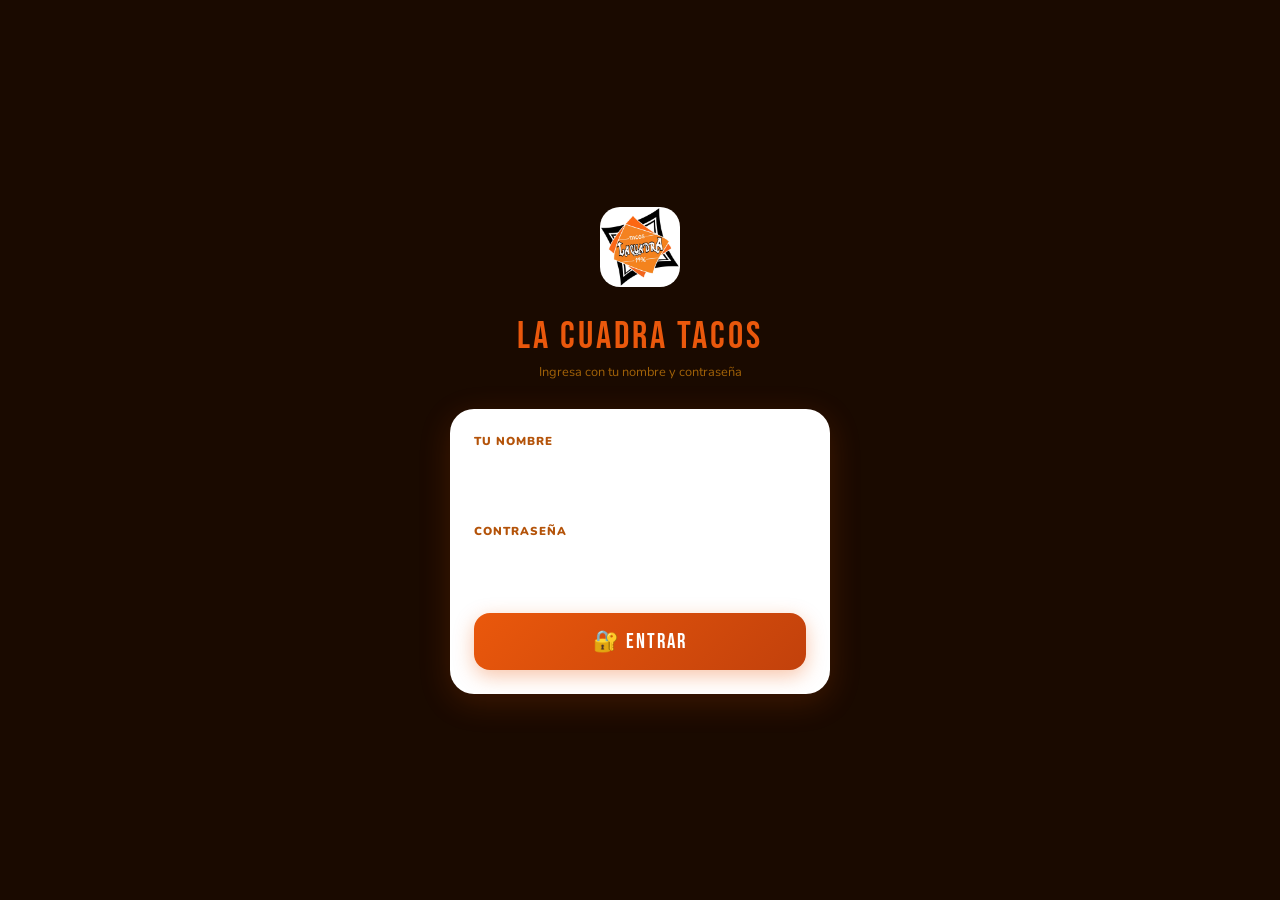
==== commit fd228ca1: "Add files via upload" ====
--- a/index.html
+++ b/index.html
@@ -8,6 +8,9 @@
 <meta name="apple-mobile-web-app-title" content="Cuadra Tacos">
 <meta name="theme-color" content="#EA580C">
 <meta name="description" content="Sistema de administración La Cuadra Tacos">
+  <meta name="build-date" content="2026-03-18">
+  <meta http-equiv="Cache-Control" content="no-cache, no-store, must-revalidate">
+  <meta http-equiv="Pragma" content="no-cache">
 <link rel="manifest" href="manifest.json">
 <link rel="apple-touch-icon" href="icon.png">
 <link rel="icon" type="image/png" href="icon.png">
@@ -27,12 +30,12 @@
 @keyframes ripple{from{transform:scale(0);opacity:.6}to{transform:scale(4);opacity:0}}
 
 /* SPLASH */
-#splash{position:fixed;inset:0;background:var(--cb);display:flex;flex-direction:column;align-items:center;justify-content:center;z-index:9999;transition:opacity .5s}
-.sl{font-size:80px;animation:bounceIn .6s ease;margin-bottom:12px}
-.sh1{font-family:'Bebas Neue',sans-serif;font-size:3rem;color:var(--n);letter-spacing:3px;animation:slideUp .6s ease .2s both}
-.sp{color:#a16207;font-size:.9rem;animation:slideUp .6s ease .4s both}
-.sb{width:200px;height:4px;background:#3D1500;border-radius:4px;margin-top:32px;overflow:hidden;animation:slideUp .6s ease .5s both}
-.sbf{height:100%;background:var(--n);border-radius:4px;animation:loadBar 1.8s ease .6s both}
+#splash{position:fixed;inset:0;background:var(--cb);display:flex;flex-direction:column;align-items:center;justify-content:center;z-index:9999;transition:opacity .3s}
+.sl{font-size:80px;animation:bounceIn .3s ease;margin-bottom:12px}
+.sh1{font-family:'Bebas Neue',sans-serif;font-size:3rem;color:var(--n);letter-spacing:3px;animation:slideUp .3s ease .1s both}
+.sp{color:#a16207;font-size:.9rem;animation:slideUp .3s ease .15s both}
+.sb{width:200px;height:4px;background:#3D1500;border-radius:4px;margin-top:32px;overflow:hidden;animation:slideUp .3s ease .2s both}
+.sbf{height:100%;background:var(--n);border-radius:4px;animation:loadBar .5s ease .2s both}
 
 /* LOGIN */
 #loginScreen{position:fixed;inset:0;background:var(--cb);display:none;flex-direction:column;align-items:center;justify-content:center;z-index:500;padding:24px;overflow-y:auto}
@@ -51,7 +54,10 @@
 
 /* SYNC BAR — 3s countdown */
 #syncBar{height:3px;background:var(--g3)}
-#syncBarFill{height:100%;background:linear-gradient(90deg,var(--n),var(--am));border-radius:2px;width:0%;transition:width .3s ease}
+#syncBarFill{height:100%;background:linear-gradient(90deg,var(--n),var(--am));border-radius:2px;width:0%;transition:width .6s ease}
+#pending-banner{display:none}
+@keyframes bannerPulse{0%,100%{opacity:1}50%{opacity:.7}}
+@keyframes bannerSlide{from{transform:translateY(-100%)}to{transform:translateY(0)}}
 
 /* HEADER */
 .hdr{background:linear-gradient(135deg,var(--cb) 0%,var(--cb2) 100%);color:white;padding:14px 16px 0;position:sticky;top:0;z-index:100;box-shadow:0 4px 24px rgba(0,0,0,.4)}
@@ -66,7 +72,7 @@
 .sdot{width:7px;height:7px;border-radius:50%;flex-shrink:0;transition:background .3s}
 .sdot.green{background:var(--v)}
 .sdot.orange{background:var(--am);animation:pulse .6s infinite}
-.sdot.red{background:var(--r)}
+.sdot.red{background:var(--r);animation:pulse .8s infinite}
 .ubadge{font-size:.62rem;padding:3px 8px;border-radius:20px;background:rgba(255,255,255,.1);color:#fed7aa;display:flex;align-items:center;gap:4px;cursor:pointer}
 .r-admin{background:linear-gradient(135deg,var(--n),var(--n2));color:white;padding:1px 7px;border-radius:20px;font-size:.6rem;font-weight:900}
 .r-enc{background:var(--azs);color:var(--az);padding:1px 7px;border-radius:20px;font-size:.6rem;font-weight:900}
@@ -289,17 +295,33 @@
 .city-bar-fill{height:100%;border-radius:9px;transition:width .6s ease;display:flex;align-items:center;padding:0 6px;min-width:4px}
 .city-bar-fill span{font-size:.58rem;font-weight:800;color:white;white-space:nowrap}
 .city-bar-pct{font-size:.62rem;font-weight:800;color:var(--t3);width:30px;text-align:right;flex-shrink:0}
-.mp-row{display:grid;grid-template-columns:1fr 56px 56px 56px 56px;gap:3px;align-items:start;padding:10px 2px;border-bottom:1px solid var(--g2)}
-.mp-row:last-child{border-bottom:none}
-.mp-inp-sal{text-align:center;border:1.5px solid var(--azs);border-radius:8px;padding:7px 3px;font-family:'Nunito',sans-serif;font-size:.82rem;font-weight:800;background:#eff6ff;outline:none;color:var(--az);width:100%;transition:all .15s}
-.mp-inp-sal:focus{border-color:var(--az);background:white}
-.mp-inp-reg{text-align:center;border:1.5px solid var(--vs);border-radius:8px;padding:7px 3px;font-family:'Nunito',sans-serif;font-size:.82rem;font-weight:800;background:#f0fdf4;outline:none;color:var(--v);width:100%;transition:all .15s}
-.mp-inp-reg:focus{border-color:var(--v);background:white}
-.mp-inp-des{text-align:center;border:1.5px solid #fca5a5;border-radius:8px;padding:7px 3px;font-family:'Nunito',sans-serif;font-size:.82rem;font-weight:800;background:var(--rs);outline:none;color:var(--r);width:100%;transition:all .15s}
-.mp-inp-des:focus{border-color:var(--r);background:white}
-.mp-consumido{text-align:center;border-radius:8px;padding:7px 3px;font-size:.82rem;font-weight:900;background:var(--ns);color:var(--n);width:100%}
+/* ── PRODUCTOS (nuevo diseño compacto) ── */
+.prod-section{background:var(--g2);border:1.5px solid var(--g3);border-radius:14px;overflow:hidden;margin-bottom:0}
+.prod-toggle-btn{width:100%;background:none;border:none;display:flex;align-items:center;justify-content:space-between;padding:12px 14px;cursor:pointer;font-family:'Nunito',sans-serif;transition:background .15s}
+.prod-toggle-btn:active{background:var(--g3)}
+.prod-badge{background:var(--n);color:white;border-radius:20px;padding:2px 8px;font-size:.62rem;font-weight:900}
+.prod-search-wrap{position:relative;padding:0 10px 8px}
+.prod-search-inp{width:100%;padding:8px 12px 8px 30px;border:1.5px solid var(--g3);border-radius:10px;font-family:'Nunito',sans-serif;font-size:.82rem;font-weight:700;color:var(--t);background:var(--bg);outline:none;box-sizing:border-box;transition:border-color .15s}
+.prod-search-inp:focus{border-color:var(--n)}
+.prod-col-headers{display:grid;grid-template-columns:1fr 46px 46px 46px 46px;gap:3px;padding:0 10px 6px;align-items:center}
+.prod-col-hdr{font-size:.55rem;font-weight:900;text-align:center;text-transform:uppercase;line-height:1.3}
+.mp-row{display:grid;grid-template-columns:1fr 46px 46px 46px 46px;gap:3px;align-items:center;padding:6px 10px;border-top:1px solid var(--g3)}
+.mp-row:first-child{border-top:none}
+.mp-inp-sal{text-align:center;border:1.5px solid var(--azs);border-radius:7px;padding:6px 2px;font-family:'Nunito',sans-serif;font-size:.78rem;font-weight:800;background:#eff6ff;outline:none;color:var(--az);width:100%;transition:all .15s}
+.mp-inp-sal:focus{border-color:var(--az);background:white;box-shadow:0 0 0 3px rgba(37,99,235,.1)}
+.mp-inp-reg{text-align:center;border:1.5px solid var(--vs);border-radius:7px;padding:6px 2px;font-family:'Nunito',sans-serif;font-size:.78rem;font-weight:800;background:#f0fdf4;outline:none;color:var(--v);width:100%;transition:all .15s}
+.mp-inp-reg:focus{border-color:var(--v);background:white;box-shadow:0 0 0 3px rgba(22,163,74,.1)}
+.mp-inp-des{text-align:center;border:1.5px solid #fca5a5;border-radius:7px;padding:6px 2px;font-family:'Nunito',sans-serif;font-size:.78rem;font-weight:800;background:var(--rs);outline:none;color:var(--r);width:100%;transition:all .15s}
+.mp-inp-des:focus{border-color:var(--r);background:white;box-shadow:0 0 0 3px rgba(220,38,38,.1)}
+.mp-consumido{text-align:center;border-radius:7px;padding:6px 2px;font-size:.78rem;font-weight:900;background:var(--ns);color:var(--n);width:100%}
 .mp-consumido.zero{background:var(--g2);color:var(--t3)}
 .mp-consumido.negative{background:var(--rs);color:var(--r)}
+.prod-add-btn{width:calc(100% - 20px);margin:8px 10px 0;padding:9px;border:2px dashed var(--n);border-radius:10px;background:none;color:var(--n);font-family:'Nunito',sans-serif;font-size:.8rem;font-weight:800;cursor:pointer;transition:all .2s;display:block}
+.prod-add-btn:active{background:var(--ns)}
+body.dark .prod-section{background:#1f2937;border-color:#374151}
+body.dark .mp-inp-sal{background:#1e3a5f;color:#93c5fd;border-color:#3b82f6}
+body.dark .mp-inp-reg{background:#14532d;color:#86efac;border-color:#22c55e}
+body.dark .mp-inp-des{background:#450a0a;color:#fca5a5;border-color:#ef4444}
 
 /* PIN */
 .pin-dot{width:14px;height:14px;border-radius:50%;border:2px solid var(--n);background:transparent;transition:all .2s}
@@ -312,6 +334,37 @@
 .meta-bar{flex:1;height:8px;background:var(--g3);border-radius:4px;overflow:hidden}
 .meta-fill{height:100%;border-radius:4px;transition:width .5s}
 /* PROV */
+/* ══ EGRESOS ══ */
+.egr-hero{background:linear-gradient(135deg,#1e1b4b,#312e81,#4338ca);border-radius:0 0 24px 24px;padding:20px 16px 16px;margin:-12px -12px 0;position:relative;overflow:hidden}
+.egr-hero-bg{position:absolute;right:-15px;top:-15px;font-size:120px;opacity:.06;transform:rotate(-10deg);pointer-events:none}
+.egr-add-btn{background:rgba(255,255,255,.15);border:1.5px solid rgba(255,255,255,.3);border-radius:14px;padding:10px 18px;color:white;font-family:'Nunito',sans-serif;font-size:.82rem;font-weight:900;cursor:pointer;transition:all .2s;backdrop-filter:blur(4px)}
+.egr-add-btn:active{transform:scale(.96);background:rgba(255,255,255,.25)}
+.egr-kpi-strip{display:flex;align-items:center;background:rgba(255,255,255,.08);border-radius:14px;padding:10px 8px;gap:0;border:1px solid rgba(255,255,255,.12)}
+.egr-kpi{flex:1;text-align:center;padding:0 4px}
+.egr-kpi-val{font-family:'Bebas Neue',sans-serif;font-size:1.15rem;color:rgba(255,255,255,.9);letter-spacing:.5px;line-height:1}
+.egr-kpi-total{color:#fbbf24!important;font-size:1.25rem}
+.egr-kpi-lbl{font-size:.52rem;font-weight:800;color:rgba(255,255,255,.5);text-transform:uppercase;letter-spacing:.3px;margin-top:2px}
+.egr-kpi-div{width:1px;height:32px;background:rgba(255,255,255,.15);flex-shrink:0}
+.egr-city-btn{flex:1;padding:8px;border:none;border-radius:10px;background:rgba(255,255,255,.08);color:rgba(255,255,255,.55);font-family:'Nunito',sans-serif;font-size:.8rem;font-weight:800;cursor:pointer;transition:all .2s}
+.egr-city-active{background:rgba(255,255,255,.22)!important;color:white!important}
+.egr-tabs-bar{display:flex;gap:0;background:var(--g2);border-bottom:1.5px solid var(--g3);position:sticky;top:0;z-index:10;margin:0 -12px;padding:0 12px}
+.egr-tab{flex:1;display:flex;align-items:center;justify-content:center;gap:5px;padding:12px 4px;border:none;background:transparent;font-family:'Nunito',sans-serif;font-size:.72rem;font-weight:800;color:var(--t3);cursor:pointer;border-bottom:3px solid transparent;margin-bottom:-1.5px;transition:all .2s;white-space:nowrap}
+.egr-tab.active{color:#4338ca;border-bottom-color:#4338ca}
+body.dark .egr-tab.active{color:#818cf8;border-bottom-color:#818cf8}
+.egr-tab-icon{font-size:.9rem}
+.egr-tab-badge{background:#4338ca;color:white;border-radius:20px;padding:1px 6px;font-size:.6rem;font-weight:900;min-width:18px;text-align:center}
+body.dark .egr-tab-badge{background:#818cf8}
+.egr-panel{padding-top:14px}
+.egr-search-wrap{position:relative;margin-bottom:12px}
+.egr-search-icon{position:absolute;left:10px;top:50%;transform:translateY(-50%);font-size:.85rem;opacity:.4;pointer-events:none}
+.egr-search-inp{width:100%;padding:10px 12px 10px 32px;border:1.5px solid var(--g3);border-radius:12px;font-family:'Nunito',sans-serif;font-size:.85rem;font-weight:700;color:var(--t);background:var(--g2);outline:none;box-sizing:border-box;transition:border-color .15s}
+.egr-search-inp:focus{border-color:#4338ca}
+/* GG Cards */
+.gg-card{background:var(--g2);border:1.5px solid var(--g3);border-radius:16px;padding:14px;margin-bottom:10px;position:relative;overflow:hidden;transition:all .2s}
+.gg-card:active{transform:scale(.99)}
+.gg-card-accent{position:absolute;left:0;top:0;bottom:0;width:4px;border-radius:16px 0 0 16px}
+.gg-card-cat{display:inline-flex;align-items:center;gap:4px;padding:3px 8px;border-radius:20px;font-size:.62rem;font-weight:900;text-transform:uppercase;letter-spacing:.3px;margin-bottom:6px}
+.gg-empty{text-align:center;padding:40px 16px;color:var(--t3)}
 .prov-card{background:white;border-radius:var(--Rs);padding:14px;box-shadow:var(--sh);margin-bottom:10px;border-left:4px solid var(--v)}
 
 /* VENTAS WIZARD */
@@ -474,7 +527,7 @@
     <input class="li" id="liUser" placeholder="Ej: dagoberto, jose..." autocapitalize="none" autocomplete="username">
     <label class="ll2">Contraseña</label>
     <input class="li" id="liPass" type="password" placeholder="••••••••" autocomplete="current-password" onkeydown="if(event.key==='Enter')doLogin()">
-    <button class="btn-login" onclick="doLogin()">🔐 ENTRAR</button>
+    <button class="btn-login" id="btn-login" onclick="doLoginBtn()">🔐 ENTRAR</button>
   </div>
 </div>
 
@@ -803,6 +856,14 @@
   </div>
 
   <!-- ══ STEP 1: EXTRAS (Caja + MP) ══ -->
+  <!-- Banner puesto inactivo -->
+  <div id="puesto-inactivo-banner" style="display:none;background:#fee2e2;border:1.5px solid #fca5a5;border-radius:12px;padding:12px 16px;margin-bottom:12px;align-items:center;gap:10px">
+    <span style="font-size:1.2rem">⛔</span>
+    <div>
+      <div style="font-size:.82rem;font-weight:900;color:#dc2626">Puesto pausado temporalmente</div>
+      <div style="font-size:.72rem;color:#b91c1c;margin-top:2px">No se pueden registrar ventas. Contacta al admin para reactivarlo.</div>
+    </div>
+  </div>
   <div class="vstep-panel" id="vpanel-0">
     <!-- Caja chica -->
     <div class="card" style="border-left:4px solid var(--am)">
@@ -829,31 +890,45 @@
       </div>
     </div>
 
-    <!-- Materia Prima collapsible -->
-    <div class="card">
-      <button onclick="toggleMPSection()" style="width:100%;background:none;border:none;display:flex;align-items:center;justify-content:space-between;cursor:pointer;padding:0;font-family:'Nunito',sans-serif">
-        <div>
-          <div class="ctit" style="margin:0;text-align:left">🧅 Materia Prima</div>
-          <div style="font-size:.7rem;color:var(--t3);margin-top:2px;text-align:left">Opcional — registra salidas y desperdicios</div>
-        </div>
-        <span id="mp-toggle-icon" style="font-size:1.1rem;color:var(--t3);transition:transform .25s">▼</span>
-      </button>
-      <div id="mp-section-body" style="display:none;margin-top:12px">
-        <div style="display:flex;align-items:center;justify-content:space-between;margin-bottom:8px">
-          <div style="font-size:.6rem;font-weight:900;color:var(--t3);text-transform:uppercase">Producto</div>
-          <div style="display:flex;gap:6px">
-            <div style="font-size:.6rem;font-weight:900;color:var(--az);text-align:center;width:52px;text-transform:uppercase">📦 Sale</div>
-            <div style="font-size:.6rem;font-weight:900;color:var(--v);text-align:center;width:52px;text-transform:uppercase">📥 Reg.</div>
-            <div style="font-size:.6rem;font-weight:900;color:var(--r);text-align:center;width:52px;text-transform:uppercase">🗑️ Daño</div>
+    <!-- Productos — diseño compacto -->
+    <div class="prod-section">
+      <button onclick="toggleMPSection()" class="prod-toggle-btn">
+        <div style="display:flex;align-items:center;gap:8px">
+          <span style="font-size:1rem">📦</span>
+          <div style="text-align:left">
+            <div style="font-size:.82rem;font-weight:900;color:var(--t)">Productos</div>
+            <div style="font-size:.63rem;color:var(--t3)">Salidas y desperdicios · opcional</div>
           </div>
         </div>
+        <div style="display:flex;align-items:center;gap:8px">
+          <span id="mp-resumen-badge" class="prod-badge" style="display:none"></span>
+          <span id="mp-toggle-icon" style="font-size:.8rem;color:var(--t3);transition:transform .3s">▼</span>
+        </div>
+      </button>
+      <div id="mp-section-body" style="display:none;padding:0 2px 10px">
+        <div class="prod-search-wrap">
+          <span style="position:absolute;left:10px;top:50%;transform:translateY(-50%);font-size:.75rem;opacity:.35;pointer-events:none">🔍</span>
+          <input id="mp-search" type="text" placeholder="Buscar producto..." oninput="filterMPRows()" class="prod-search-inp">
+        </div>
+        <div class="prod-col-headers">
+          <div style="flex:1;font-size:.58rem;font-weight:900;color:var(--t3);text-transform:uppercase;padding-left:2px">Producto</div>
+          <div class="prod-col-hdr" style="color:var(--az)">📦<br>Sale</div>
+          <div class="prod-col-hdr" style="color:var(--v)">📥<br>Reg.</div>
+          <div class="prod-col-hdr" style="color:var(--r)">🗑️<br>Daño</div>
+          <div class="prod-col-hdr" style="color:var(--n)">✅<br>Usó</div>
+        </div>
         <div id="mp-rows"></div>
-        <div id="mp-totales" style="display:none;margin-top:10px;border-top:1px solid var(--g3);padding-top:10px">
-          <div class="ftot" style="margin-top:0"><span>🔥 Costo consumido</span><span id="mp-costo-val">$0</span></div>
-          <div class="ftot d" style="margin-top:6px"><span>🗑️ Costo desperdicios</span><span id="mp-desp-val">$0</span></div>
-          <div class="ftot b" style="margin-top:6px"><span>💸 Costo total MP</span><span id="mp-total-val">$0</span></div>
+        <div id="mp-totales" style="display:none;margin-top:8px;padding:8px 10px;background:var(--g2);border-radius:10px;border:1px solid var(--g3)">
+          <div style="display:flex;justify-content:space-between;align-items:center;margin-bottom:4px">
+            <span style="font-size:.7rem;font-weight:800;color:var(--t3)">💸 Costo total</span>
+            <span id="mp-total-val" style="font-family:'Bebas Neue',sans-serif;font-size:1.1rem;color:var(--n)">$0</span>
+          </div>
+          <div style="display:flex;gap:12px">
+            <span style="font-size:.63rem;color:var(--t3)">🔥 <span id="mp-costo-val" style="color:var(--n);font-weight:800">$0</span></span>
+            <span style="font-size:.63rem;color:var(--t3)">🗑️ <span id="mp-desp-val" style="color:var(--r);font-weight:800">$0</span></span>
+          </div>
         </div>
-        <button class="shbtn" style="margin-top:10px" onclick="openM('addMP')">+ Producto</button>
+        <button class="prod-add-btn" onclick="openM('addMP')">＋ Agregar producto</button>
       </div>
     </div>
 
@@ -988,7 +1063,8 @@
     <div class="card" style="border-left:4px solid var(--az)">
       <div style="font-size:.78rem;font-weight:900;color:var(--t2);margin-bottom:10px">✍️ Firma del Encargado</div>
       <input type="text" id="ve-encargado" placeholder="Tu nombre completo..."
-        style="width:100%;padding:14px 16px;border:2px solid var(--g3);border-radius:12px;font-family:'Nunito',sans-serif;font-size:1rem;font-weight:700;color:var(--t);background:var(--g2);outline:none;box-sizing:border-box"
+        autocomplete="name" autocorrect="off" autocapitalize="words" spellcheck="false"
+        style="width:100%;padding:14px 16px;border:2px solid var(--g3);border-radius:12px;font-family:'Nunito',sans-serif;font-size:1rem;font-weight:700;color:var(--t);background:var(--bg);outline:none;box-sizing:border-box;-webkit-user-select:text;user-select:text"
         onfocus="this.style.borderColor='var(--az)'" onblur="this.style.borderColor='var(--g3)'">
       <div style="font-size:.68rem;color:var(--t3);margin-top:6px">👆 Requerido antes de guardar</div>
     </div>
@@ -1219,33 +1295,129 @@
 
 <!-- PROVEEDORES VIEW -->
 <div class="view" id="view-prov">
-  <div style="background:linear-gradient(135deg,#0f766e,#0d9488);border-radius:16px;padding:16px;margin-bottom:12px;position:relative;overflow:hidden">
-    <div style="position:absolute;right:-10px;top:-10px;font-size:80px;opacity:.08;transform:rotate(-10deg)">🏪</div>
-    <div style="display:flex;align-items:center;justify-content:space-between;margin-bottom:12px">
+
+  <!-- ═══ EGRESOS HERO ═══ -->
+  <div class="egr-hero">
+    <div class="egr-hero-bg">💼</div>
+    <div style="display:flex;align-items:center;justify-content:space-between;margin-bottom:14px">
       <div>
-        <div style="font-family:'Bebas Neue',sans-serif;font-size:1.4rem;color:white;letter-spacing:1px">Proveedores</div>
-        <div id="prov-count-lbl" style="font-size:.72rem;color:#99f6e4;font-weight:700"></div>
-      </div>
-      <button onclick="openM('addProv')" style="background:rgba(255,255,255,.15);border:none;border-radius:12px;padding:10px 16px;color:white;font-family:'Nunito',sans-serif;font-size:.82rem;font-weight:800;cursor:pointer">+ Agregar</button>
-    </div>
-    <div style="display:flex;gap:6px">
-      <button id="prov-tab-wash" onclick="setProvCity('wash',this)"
-        style="flex:1;padding:8px;border:none;border-radius:10px;background:rgba(255,255,255,.2);color:white;font-family:'Nunito',sans-serif;font-size:.8rem;font-weight:800;cursor:pointer;transition:all .2s">
-        🌲 Washington
-      </button>
-      <button id="prov-tab-chi" onclick="setProvCity('chi',this)"
-        style="flex:1;padding:8px;border:none;border-radius:10px;background:rgba(255,255,255,.08);color:rgba(255,255,255,.6);font-family:'Nunito',sans-serif;font-size:.8rem;font-weight:800;cursor:pointer;transition:all .2s">
-        🌆 Chicago
-      </button>
+        <div style="font-family:'Bebas Neue',sans-serif;font-size:1.8rem;color:white;letter-spacing:1.5px;line-height:1">💼 EGRESOS</div>
+        <div id="egr-subtitle" style="font-size:.72rem;color:rgba(255,255,255,.7);font-weight:700;margin-top:3px">Proveedores · Gastos · Fijos</div>
+      </div>
+      <button id="egr-add-btn" onclick="egrAddAction()" class="egr-add-btn">+ Agregar</button>
+    </div>
+    <!-- KPI strip -->
+    <div class="egr-kpi-strip">
+      <div class="egr-kpi">
+        <div class="egr-kpi-val" id="egr-kpi-prov">$0</div>
+        <div class="egr-kpi-lbl">Proveedores</div>
+      </div>
+      <div class="egr-kpi-div"></div>
+      <div class="egr-kpi">
+        <div class="egr-kpi-val" id="egr-kpi-gg">$0</div>
+        <div class="egr-kpi-lbl">Gastos Grales</div>
+      </div>
+      <div class="egr-kpi-div"></div>
+      <div class="egr-kpi">
+        <div class="egr-kpi-val" id="egr-kpi-gf">$0</div>
+        <div class="egr-kpi-lbl">Gastos Fijos</div>
+      </div>
+      <div class="egr-kpi-div"></div>
+      <div class="egr-kpi">
+        <div class="egr-kpi-val egr-kpi-total" id="egr-kpi-total">$0</div>
+        <div class="egr-kpi-lbl">Total Egresos</div>
+      </div>
+    </div>
+    <!-- City tabs -->
+    <div style="display:flex;gap:6px;margin-top:12px">
+      <button id="prov-tab-wash" onclick="setProvCity('wash',this)" class="egr-city-btn egr-city-active">🌲 Washington</button>
+      <button id="prov-tab-chi" onclick="setProvCity('chi',this)" class="egr-city-btn">🌆 Chicago</button>
     </div>
   </div>
-  <div style="position:relative;margin-bottom:12px">
-    <span style="position:absolute;left:10px;top:50%;transform:translateY(-50%);font-size:.85rem;opacity:.4">🔍</span>
-    <input id="prov-search" type="text" placeholder="Buscar proveedor o producto..." oninput="renderProvView()"
-      style="width:100%;padding:9px 12px 9px 32px;border:1.5px solid var(--g3);border-radius:10px;font-family:'Nunito',sans-serif;font-size:.85rem;font-weight:700;color:var(--t);background:var(--g2);outline:none;box-sizing:border-box"
-      onfocus="this.style.borderColor='var(--n)'" onblur="this.style.borderColor='var(--g3)'">
+
+  <!-- ═══ MAIN TABS ═══ -->
+  <div class="egr-tabs-bar">
+    <button class="egr-tab active" id="egr-tab-prov" onclick="setEgrTab('prov',this)">
+      <span class="egr-tab-icon">📦</span>
+      <span>Proveedores</span>
+      <span class="egr-tab-badge" id="egr-badge-prov">0</span>
+    </button>
+    <button class="egr-tab" id="egr-tab-gg" onclick="setEgrTab('gg',this)">
+      <span class="egr-tab-icon">💸</span>
+      <span>Gastos Grales</span>
+      <span class="egr-tab-badge" id="egr-badge-gg">0</span>
+    </button>
+    <button class="egr-tab" id="egr-tab-gf" onclick="setEgrTab('gf',this)">
+      <span class="egr-tab-icon">🏠</span>
+      <span>Gastos Fijos</span>
+    </button>
   </div>
-  <div id="prov-view-list"></div>
+
+  <!-- ═══ PANEL: PROVEEDORES ═══ -->
+  <div id="egr-panel-prov" class="egr-panel">
+    <div class="egr-search-wrap">
+      <span class="egr-search-icon">🔍</span>
+      <input id="prov-search" type="text" placeholder="Buscar proveedor o producto..." oninput="renderProvView()" class="egr-search-inp">
+    </div>
+    <div id="prov-view-list"></div>
+  </div>
+
+  <!-- ═══ PANEL: GASTOS GENERALES ═══ -->
+  <div id="egr-panel-gg" class="egr-panel" style="display:none">
+    <div class="egr-search-wrap">
+      <span class="egr-search-icon">🔍</span>
+      <input id="gg-search" type="text" placeholder="Buscar gasto..." oninput="renderGastosGen()" class="egr-search-inp">
+    </div>
+    <div id="gg-list"></div>
+  </div>
+
+  <!-- ═══ PANEL: GASTOS FIJOS ═══ -->
+  <div id="egr-panel-gf" class="egr-panel" style="display:none">
+    <div style="background:var(--g2);border-radius:14px;padding:14px;margin-bottom:12px;border:1.5px solid var(--g3)">
+      <div style="font-size:.65rem;font-weight:900;color:var(--t3);text-transform:uppercase;letter-spacing:.5px;margin-bottom:4px">ℹ️ Gastos Recurrentes</div>
+      <div style="font-size:.78rem;color:var(--t3)">Configurados una sola vez. Se descuentan del reporte de Ganancia Limpia.</div>
+    </div>
+    <div style="display:flex;flex-direction:column;gap:10px" id="gf-lista"></div>
+    <button onclick="gfAgregar()" style="width:100%;margin-top:14px;padding:12px;border:2px dashed var(--n);border-radius:12px;background:none;color:var(--n);font-family:'Nunito',sans-serif;font-size:.85rem;font-weight:800;cursor:pointer">➕ Agregar gasto fijo</button>
+    <button onclick="guardarGastosFijos()" style="width:100%;margin-top:10px;padding:14px;border:none;border-radius:14px;background:linear-gradient(135deg,var(--n),var(--n2));color:white;font-family:'Nunito',sans-serif;font-size:.9rem;font-weight:900;cursor:pointer">💾 Guardar Gastos Fijos</button>
+  </div>
+
+</div>
+
+<!-- MODAL AGREGAR GASTO GENERAL -->
+<div class="moverlay" id="m-addGG">
+  <div class="modal">
+    <div class="mtitle">💸 Registrar Gasto General</div>
+    <input type="hidden" id="gg-edit-idx" value="-1">
+    <label class="mlbl">Descripción *</label>
+    <input class="minput" id="gg-desc" placeholder="Ej: Renta local, Servicio gas...">
+    <label class="mlbl">Categoría</label>
+    <select class="msel" id="gg-cat">
+      <option value="servicios">🔌 Servicios (luz, gas, agua)</option>
+      <option value="renta">🏠 Renta / Arrendamiento</option>
+      <option value="manten">🔧 Mantenimiento / Reparación</option>
+      <option value="equipo">📦 Equipo / Herramientas</option>
+      <option value="transporte">🚗 Transporte / Casetas</option>
+      <option value="publicidad">📢 Publicidad / Marketing</option>
+      <option value="otros">📌 Otros</option>
+    </select>
+    <label class="mlbl">Monto *</label>
+    <input class="minput" type="number" id="gg-monto" placeholder="$0.00" inputmode="decimal">
+    <label class="mlbl">Ciudad</label>
+    <select class="msel" id="gg-ciudad">
+      <option value="wash">🌲 Washington</option>
+      <option value="chi">🌆 Chicago</option>
+      <option value="ambas">🌐 Ambas ciudades</option>
+    </select>
+    <label class="mlbl">Fecha</label>
+    <input class="minput" type="date" id="gg-fecha">
+    <label class="mlbl">Notas (opcional)</label>
+    <input class="minput" id="gg-notas" placeholder="Descripción adicional...">
+    <div class="macts">
+      <button class="bmcancel" onclick="closeM('addGG')">Cancelar</button>
+      <button class="bsave" onclick="saveGG()">💾 GUARDAR</button>
+    </div>
+  </div>
 </div>
 
 <!-- CONFIG -->
@@ -1253,9 +1425,16 @@
 
   <!-- CONFIG HOME — grid of category cards -->
   <div id="cfg-home">
-    <div style="padding:16px 16px 8px">
+    <div style="padding:16px 16px 10px">
       <div style="font-family:'Bebas Neue',sans-serif;font-size:1.6rem;color:var(--t);letter-spacing:.5px">⚙️ Configuración</div>
-      <div style="font-size:.75rem;color:var(--t3);margin-top:2px">Gestiona tu negocio desde aquí</div>
+      <div style="font-size:.75rem;color:var(--t3);margin-top:2px;margin-bottom:10px">Gestiona tu negocio desde aquí</div>
+      <div style="position:relative">
+        <span style="position:absolute;left:10px;top:50%;transform:translateY(-50%);font-size:.85rem;opacity:.4;pointer-events:none">🔍</span>
+        <input id="cfg-search" type="text" placeholder="Buscar en configuración..."
+          oninput="filterCfgSearch(this.value)"
+          style="width:100%;padding:10px 12px 10px 32px;border:1.5px solid var(--g3);border-radius:12px;font-family:'Nunito',sans-serif;font-size:.85rem;font-weight:700;color:var(--t);background:var(--g2);outline:none;box-sizing:border-box;transition:border-color .15s"
+          onfocus="this.style.borderColor='var(--n)'" onblur="this.style.borderColor='var(--g3)'">
+      </div>
     </div>
 
     <!-- Negocio -->
@@ -1274,7 +1453,7 @@
         </button>
         <button class="cfg-card" onclick="goCfg('mp')">
           <span class="cfg-card-icon" style="background:linear-gradient(135deg,var(--v),#15803d)">🧅</span>
-          <span class="cfg-card-lbl">Materia Prima</span>
+          <span class="cfg-card-lbl">Productos</span>
           <span class="cfg-card-sub">Precios del catálogo</span>
         </button>
         <button class="cfg-card" onclick="goCfg('metas')">
@@ -1282,7 +1461,7 @@
           <span class="cfg-card-lbl">Metas</span>
           <span class="cfg-card-sub">Objetivos de venta</span>
         </button>
-        <button class="cfg-card" onclick="goCfg('gastosfijos')" data-cfg-id="gastosfijos">
+        <button class="cfg-card" onclick="showV('prov',document.querySelector('.nbtn[onclick*=prov]'));setEgrTab('gf',document.getElementById('egr-tab-gf'))" data-cfg-id="gastosfijos">
           <span class="cfg-card-icon" style="background:linear-gradient(135deg,#be185d,#9d174d)">🏠</span>
           <span class="cfg-card-lbl">Gastos Fijos</span>
           <span class="cfg-card-sub">Renta, utilidades y más</span>
@@ -1343,6 +1522,7 @@
     </button>
     <div id="cfg-section-content">
       <div id="cfg-puestos" style="display:none">
+    <div id="cfg-puestos-resumen" style="margin-bottom:12px"></div>
     <div class="sh"><span>🌲 Washington</span><button class="shbtn" onclick="openM('addP','wash')">+ Agregar</button></div>
     <div class="card" id="cfg-pw"></div>
     <div class="sh"><span>🌆 Chicago</span><button class="shbtn" onclick="openM('addP','chi')">+ Agregar</button></div>
@@ -1442,7 +1622,7 @@
             <option value="Usuarios">🔐 Usuarios</option>
             <option value="Puestos">📍 Puestos</option>
             <option value="Empleados">👷 Empleados</option>
-            <option value="Materia Prima">🧅 Materia Prima</option>
+            <option value="Productos">📦 Productos</option>
           </select>
         </div>
       </div>
@@ -1460,13 +1640,18 @@
   <!-- MATERIA PRIMA CATALOG — admin only -->
   <div id="cfg-mp" style="display:none">
     <div class="sh">
-      <span>🧅 Catálogo de Materia Prima</span>
+      <span>📦 Catálogo de Productos</span>
       <button class="shbtn" onclick="openM('addMP')">+ Agregar</button>
     </div>
-    <div class="infobox">
-      <p>Los precios aquí afectan el cálculo de costos en <strong>todos los puestos</strong>. Solo el admin puede modificarlos.</p>
-    </div>
-    <div class="card" id="cfg-mp-list"></div>
+    <div style="position:relative;margin-bottom:12px">
+      <span style="position:absolute;left:10px;top:50%;transform:translateY(-50%);font-size:.8rem;opacity:.4;pointer-events:none">🔍</span>
+      <input id="cfg-mp-search" type="text" placeholder="Buscar producto..."
+        oninput="renderCfgMP()"
+        style="width:100%;padding:9px 12px 9px 30px;border:1.5px solid var(--g3);border-radius:10px;font-family:'Nunito',sans-serif;font-size:.82rem;font-weight:700;color:var(--t);background:var(--g2);outline:none;box-sizing:border-box"
+        onfocus="this.style.borderColor='var(--n)'" onblur="this.style.borderColor='var(--g3)'">
+    </div>
+    <div style="font-size:.65rem;color:var(--t3);margin-bottom:10px">Los precios afectan el cálculo de costos en todos los puestos.</div>
+    <div id="cfg-mp-list"></div>
   </div>
 
   <!-- METAS DE VENTA -->
@@ -1688,7 +1873,7 @@
   <button class="nbtn" onclick="showV('ventas',this)"><span class="ni">💰</span><span class="nl">Ventas</span></button>
   <button class="nbtn" onclick="showV('asist',this)"><span class="ni">✅</span><span class="nl">Asist.</span></button>
   <button class="nbtn ao" onclick="showV('nomina',this)"><span class="ni">👷</span><span class="nl">Nómina</span></button>
-  <button class="nbtn ao" onclick="showV('prov',this);renderProvView()"><span class="ni">🏪</span><span class="nl">Proveed.</span></button>
+  <button class="nbtn ao" onclick="showV('prov',this);renderEgresosView()"><span class="ni">💼</span><span class="nl">Egresos</span></button>
   <button class="nbtn ao" onclick="showV('config',this);renderCfg()"><span class="ni">⚙️</span><span class="nl">Config</span></button>
 </div>
 
@@ -1728,7 +1913,7 @@
 <!-- ADD / EDIT USER MODAL -->
 <div class="moverlay" id="m-addMP">
   <div class="modal"><div class="mhandle"></div>
-    <div class="mtitle" id="mp-modal-title">🧅 Agregar Materia Prima</div>
+    <div class="mtitle" id="mp-modal-title">🧅 Agregar Productos</div>
     <input type="hidden" id="mp-edit-idx" value="-1">
     <label class="mlbl">Emoji / Ícono</label>
     <div style="display:flex;gap:8px;align-items:center;margin-bottom:4px">
@@ -1854,7 +2039,7 @@
             </label>
             <label style="display:flex;align-items:center;gap:7px;cursor:pointer;background:white;padding:8px 10px;border-radius:8px;border:1.5px solid var(--g3)">
               <input type="checkbox" id="perm-cfg-mp" style="width:15px;height:15px;accent-color:var(--v)">
-              <span style="font-size:.78rem;font-weight:800">🧅 Materia Prima</span>
+              <span style="font-size:.78rem;font-weight:800">📦 Productos</span>
             </label>
             <label style="display:flex;align-items:center;gap:7px;cursor:pointer;background:white;padding:8px 10px;border-radius:8px;border:1.5px solid var(--g3)">
               <input type="checkbox" id="perm-cfg-metas" style="width:15px;height:15px;accent-color:var(--am)">
@@ -1969,7 +2154,7 @@
       <div style="display:grid;grid-template-columns:1fr 1fr;gap:5px">
         <label style="display:flex;align-items:center;gap:6px;cursor:pointer;background:white;padding:7px 9px;border-radius:7px;border:1.5px solid var(--g3)"><input type="checkbox" id="bulk-cfg-puestos" style="width:13px;height:13px;accent-color:var(--n)"><span style="font-size:.74rem;font-weight:800">📍 Puestos</span></label>
         <label style="display:flex;align-items:center;gap:6px;cursor:pointer;background:white;padding:7px 9px;border-radius:7px;border:1.5px solid var(--g3)"><input type="checkbox" id="bulk-cfg-empleados" style="width:13px;height:13px;accent-color:var(--az)"><span style="font-size:.74rem;font-weight:800">👷 Empleados</span></label>
-        <label style="display:flex;align-items:center;gap:6px;cursor:pointer;background:white;padding:7px 9px;border-radius:7px;border:1.5px solid var(--g3)"><input type="checkbox" id="bulk-cfg-mp" style="width:13px;height:13px;accent-color:var(--v)"><span style="font-size:.74rem;font-weight:800">🧅 Materia Prima</span></label>
+        <label style="display:flex;align-items:center;gap:6px;cursor:pointer;background:white;padding:7px 9px;border-radius:7px;border:1.5px solid var(--g3)"><input type="checkbox" id="bulk-cfg-mp" style="width:13px;height:13px;accent-color:var(--v)"><span style="font-size:.74rem;font-weight:800">📦 Productos</span></label>
         <label style="display:flex;align-items:center;gap:6px;cursor:pointer;background:white;padding:7px 9px;border-radius:7px;border:1.5px solid var(--g3)"><input type="checkbox" id="bulk-cfg-metas" style="width:13px;height:13px;accent-color:var(--am)"><span style="font-size:.74rem;font-weight:800">🎯 Metas</span></label>
         <label style="display:flex;align-items:center;gap:6px;cursor:pointer;background:white;padding:7px 9px;border-radius:7px;border:1.5px solid var(--g3)"><input type="checkbox" id="bulk-cfg-editar" style="width:13px;height:13px;accent-color:#7c3aed"><span style="font-size:.74rem;font-weight:800">✏️ Editar Ventas</span></label>
         <label style="display:flex;align-items:center;gap:6px;cursor:pointer;background:white;padding:7px 9px;border-radius:7px;border:1.5px solid var(--g3)"><input type="checkbox" id="bulk-cfg-historial" style="width:13px;height:13px;accent-color:#0891b2"><span style="font-size:.74rem;font-weight:800">📋 Historial</span></label>
@@ -2126,7 +2311,7 @@
 ];
 
 // STATE
-// Default materia prima catalog (from Excel Precios y Productos)
+// Default productos catalog (from Excel Precios y Productos)
 const DMP=[
   {emoji:'🫓',nombre:'Tortillas',precio:0.025,unidad:'pza'},
   {emoji:'🌯',nombre:'Burritos',precio:0.175,unidad:'pza'},
@@ -2147,6 +2332,8 @@
 const SL=(k,v)=>{try{localStorage.setItem('lct_'+k,JSON.stringify(v))}catch{}};
 
 let PW=LL('PW',[...DW]),PC=LL('PC',[...DC]);
+// Inactivos — set de nombres de puestos desactivados
+let PI=LL('PI',[]); // Puestos Inactivos (array de nombres)
 let EW=LL('EW',[...DEW]),EC=LL('EC',[...DEC]);
 // US is now derived dynamically from EW+EC — admin is stored separately
 let ADMIN=LL('ADMIN',{user:'admin',pass:'cuadra2024',rol:'admin',puesto:''});
@@ -2176,6 +2363,7 @@
 let HIST=LL('HIST',[]); // Change history log
 let METAS=LL('METAS',{}); // Sales goals per puesto
 let PROV=LL('PROV',[]); // Proveedores
+let GG=LL('GG',[]); // Gastos Generales
 let POSICIONES=LL('POSICIONES',['Taquero','Pastorero','Cajero','Cajera','Planchero','Encargado','Encargada','Ayudante','Bodeguero']);
 const DEFAULT_TIPS=[
   // 💪 Motivacionales
@@ -2273,92 +2461,404 @@
 let currentFechaNomina=todayStr(); // for nomina date tracking
 
 const allP=()=>[...PW,...PC];
+const allPActivos=()=>[...PW,...PC].filter(p=>!PI.includes(p));
+const esPuestoActivo=p=>!PI.includes(p);
+async function togglePuestoActivo(nombre,ciudad){
+  if(PI.includes(nombre)){
+    PI=PI.filter(p=>p!==nombre);
+    await SD('PI',PI);
+    await logChange('Puestos',`Puesto reactivado: ${nombre}`,'inactivo','activo');
+    showToast(`✅ "${nombre}" reactivado`);
+  } else {
+    PI.push(nombre);
+    await SD('PI',PI);
+    await logChange('Puestos',`Puesto desactivado: ${nombre}`,'activo','inactivo');
+    showToast(`⏸️ "${nombre}" pausado`);
+  }
+  renderCfgP();buildPSel();renderDash();renderEgresosView();
+}
 
 // GOOGLE SHEETS — saves only when user presses a save button
-async function gsG(t){try{const r=await fetch(`${GS}?tabla=${t}`);const j=await r.json();const res={};Object.entries(j.data||{}).forEach(([k,v])=>{try{res[k]=JSON.parse(v)}catch{res[k]=v}});return res}catch{return null}}
-// ═══════════════════════════════════════════════
-// SISTEMA DE SINCRONIZACIÓN ROBUSTO
-// ═══════════════════════════════════════════════
+async function gsG(t){
+  try{
+    const r=await fetch(`${GS}?tabla=${t}&ts=${Date.now()}`);
+    if(!r.ok) return null;
+    const j=await r.json();
+    if(!j||j.error) return null;
+    const raw=j.data||{};
+    const res={};
+    Object.entries(raw).forEach(([k,v])=>{
+      try{res[k]=typeof v==='string'?JSON.parse(v):v;}
+      catch{res[k]=v;}
+    });
+    return res;
+  }catch{return null;}
+}
+
+// ── Validar que un dato de Sheets tiene sentido antes de aplicarlo ──
+function _validarDato(tabla, valor){
+  if(valor===null||valor===undefined) return false;
+  // Tablas que deben ser arrays
+  const debenSerArray=['EW','EC','PW','PC','MP','PROV','GG','TIPS'];
+  if(debenSerArray.includes(tabla)){
+    if(!Array.isArray(valor)) return false;
+    // No reemplazar array existente con array vacío (posible error de red)
+    const local=LL(tabla,null);
+    if(Array.isArray(local)&&local.length>0&&valor.length===0){
+      console.warn(`⚠️ Sheets devolvió array vacío para ${tabla} — ignorando`);
+      return false;
+    }
+    return true;
+  }
+  // Tablas que deben ser objetos
+  const debenSerObj=['DP','DN','DA','DF','DG','METAS'];
+  if(debenSerObj.includes(tabla)){
+    if(typeof valor!=='object'||Array.isArray(valor)) return false;
+    // No reemplazar objeto con datos con objeto vacío
+    const local=LL(tabla,null);
+    if(local&&typeof local==='object'&&Object.keys(local).length>2&&Object.keys(valor).length===0){
+      console.warn(`⚠️ Sheets devolvió objeto vacío para ${tabla} — ignorando`);
+      return false;
+    }
+    return true;
+  }
+  return true; // Para otros tipos, aceptar
+}
+
+// ── Aplicar datos de Sheets de forma segura ──
+function _aplicarDatoSeguro(t, valor, apply){
+  if(!_validarDato(t, valor)){
+    console.warn(`⚠️ Dato inválido para ${t} — manteniendo local`);
+    return false;
+  }
+  SL(t, valor);
+  if(apply[t]) apply[t](valor);
+  return true;
+}
+// ═══════════════════════════════════════════════════════════
+// 🔒 SISTEMA DE SINCRONIZACIÓN ROBUSTO v2
+// Puntos cubiertos:
+//  ✅ 2. Sync automático cada 3 min en background
+//  ✅ 3. Sync al volver de background (visibilitychange)
+//  ✅ 4. Validar que dato llegó a Sheets antes de confirmar
+//  ✅ 5. Banner rojo visible de pendientes
+//  ✅ 6. Backup diario automático a Sheets
+//  ✅ 7/8. Confirmación de escritura con verificación
+// ═══════════════════════════════════════════════════════════
 
 const PENDING_KEY='lct_pending_sync';
+const LAST_BACKUP_KEY='lct_last_backup_date';
 function _loadPending(){try{return JSON.parse(localStorage.getItem(PENDING_KEY)||'{}')}catch{return {}}}
 function _savePending(q){try{localStorage.setItem(PENDING_KEY,JSON.stringify(q))}catch{}}
 
 let _syncQueue=_loadPending();
 let _syncTimer=null;
+let _autoSyncInterval=null;
 let _isSyncing=false;
 let _retryCount={};
-const MAX_RETRIES=5;
-
+const MAX_RETRIES=8;
+
+// ── PUNTO 5: Banner rojo de pendientes ──
 function _updatePendingBadge(){
   const count=Object.keys(_syncQueue).length;
-  const el=document.getElementById('stxt');
-  if(!el)return;
+  const stxt=document.getElementById('stxt');
+  let banner=document.getElementById('pending-banner');
+
   if(count>0){
-    el.textContent=`⏳ ${count} pendiente${count>1?'s':''}`;
-    setDot('orange');
+    if(stxt) stxt.textContent=`⚠️ ${count} sin guardar`;
+    setDot('red');
+
+    // Crear banner si no existe
+    if(!banner){
+      banner=document.createElement('div');
+      banner.id='pending-banner';
+      banner.style.cssText=[
+        'position:fixed','top:0','left:0','right:0','z-index:9999',
+        'background:#991b1b','color:white',
+        'font-family:Nunito,sans-serif',
+        'padding:0','display:flex','flex-direction:column',
+        'cursor:pointer','box-shadow:0 4px 20px rgba(0,0,0,.5)'
+      ].join(';');
+      banner.onclick=()=>_flushSyncQueue(true);
+      document.body.appendChild(banner);
+    }
+
+    // Contenido del banner — advertencia clara
+    banner.innerHTML=`
+      <div style="background:#7f1d1d;padding:8px 16px;display:flex;align-items:center;justify-content:center;gap:8px;font-size:.82rem;font-weight:900">
+        <span style="font-size:1.1rem;animation:bannerPulse 1s infinite">⚠️</span>
+        <span>${count} dato${count>1?'s':''} pendiente${count>1?'s':''} — enviando a la nube...</span>
+      </div>
+      <div style="background:#dc2626;padding:7px 16px;display:flex;align-items:center;justify-content:center;gap:6px;font-size:.75rem;font-weight:800;border-top:1px solid rgba(255,255,255,.15)">
+        <span>🚫</span>
+        <span>NO CIERRES LA APP hasta que este aviso desaparezca</span>
+        <span>🚫</span>
+      </div>
+      <div style="background:#b91c1c;padding:5px 16px;text-align:center;font-size:.68rem;font-weight:700;opacity:.9">
+        Toca aquí para reintentar si tarda mucho
+      </div>`;
+    banner.style.display='flex';
+
+    // Vibrar para llamar atención (si disponible)
+    if(navigator.vibrate) navigator.vibrate([200,100,200]);
+
   } else {
-    el.textContent='✅ Sincronizado';
-    setDot('green');
-    setTimeout(()=>{const e=document.getElementById('stxt');if(e&&e.textContent==='✅ Sincronizado')e.textContent='🔄 Actualizar';},3000);
-  }
-}
+    if(stxt){stxt.textContent='✅ Sincronizado';setDot('green');}
+    if(banner) banner.style.display='none';
+    setTimeout(()=>{
+      const e=document.getElementById('stxt');
+      if(e&&e.textContent==='✅ Sincronizado') e.textContent='🔄 Actualizar';
+    },3000);
+  }
+}
+
+// ── PUNTO 4 y 8: gsS con verificación de escritura ──
+async function gsS(t,k,v){
+  try{
+    const ctrl=new AbortController();
+    const timer=setTimeout(()=>ctrl.abort(),10000);
+    const resp=await fetch(GS,{
+      method:'POST',
+      body:JSON.stringify({tabla:t,clave:k,valor:JSON.stringify(v)}),
+      keepalive:true,
+      signal:ctrl.signal
+    });
+    clearTimeout(timer);
+    if(!resp.ok){_checkSheetsHealth(false);return false;}
+    try{
+      const j=await resp.json();
+      if(j.status==='error'){_checkSheetsHealth(false);return false;}
+    }catch{}
+    _checkSheetsHealth(true);
+    return true;
+  }catch{_checkSheetsHealth(false);return false;}
+}
+
+let _sheetsDownSince=null; // timestamp cuando Sheets dejó de responder
+let _sheetsAlertShown=false;
+
+function _checkSheetsHealth(ok){
+  if(!ok){
+    if(!_sheetsDownSince) _sheetsDownSince=Date.now();
+    const downMin=Math.round((Date.now()-_sheetsDownSince)/60000);
+    if(downMin>=5&&!_sheetsAlertShown){
+      _sheetsAlertShown=true;
+      showToast('🚨 Sheets sin respuesta por '+downMin+' min — tus datos están seguros en el dispositivo',6000);
+      // Notificar al admin si es posible
+      if(CU?.rol==='admin') logChange('Sistema','Sheets sin respuesta por '+downMin+' minutos','—','—').catch(()=>{});
+    }
+  } else {
+    if(_sheetsDownSince){
+      const downMin=Math.round((Date.now()-_sheetsDownSince)/60000);
+      if(downMin>1) showToast('✅ Conexión con Sheets restaurada después de '+downMin+' min');
+    }
+    _sheetsDownSince=null;
+    _sheetsAlertShown=false;
+  }
+}
+
+// Timestamps de última modificación local
+const _localTS={};
+function _touchTS(k){ _localTS[k]=Date.now(); }
 
 async function _flushSyncQueue(force=false){
   if(_isSyncing&&!force)return;
   const entries=Object.entries(_syncQueue);
   if(!entries.length)return;
   _isSyncing=true;
+  const f=document.getElementById('syncBarFill');
+  if(f){f.style.width='30%';}
   const failed={};
+  let done=0;
   await Promise.all(entries.map(async([k,v])=>{
     const ok=await gsS(k,k,v);
+    done++;
+    if(f) f.style.width=`${Math.round((done/entries.length)*100)}%`;
     if(!ok){
       _retryCount[k]=(_retryCount[k]||0)+1;
       if(_retryCount[k]<=MAX_RETRIES) failed[k]=v;
-      else delete _retryCount[k];
-    } else { delete _retryCount[k]; }
+      else{
+        // Guardar en backup local de emergencia
+        try{
+          const emergencia=LL('EMERGENCIA_SYNC',{});
+          emergencia[k]={v,ts:Date.now(),intentos:_retryCount[k]};
+          SL('EMERGENCIA_SYNC',emergencia);
+        }catch{}
+        console.warn(`⚠️ No se pudo sincronizar ${k} — guardado en backup de emergencia`);
+        delete _retryCount[k];
+      }
+    } else {
+      delete _retryCount[k];
+      _touchTS(k);
+    }
   }));
+  if(f) setTimeout(()=>{f.style.width='0%';},500);
   _syncQueue=failed;
   _savePending(_syncQueue);
   _isSyncing=false;
   _updatePendingBadge();
-  if(Object.keys(failed).length>0) setTimeout(()=>_flushSyncQueue(),15000);
-}
-
-async function gsS(t,k,v){
-  try{
-    const ctrl=new AbortController();
-    const timer=setTimeout(()=>ctrl.abort(),8000);
-    await fetch(GS,{method:'POST',body:JSON.stringify({tabla:t,clave:k,valor:JSON.stringify(v)}),keepalive:true,signal:ctrl.signal});
-    clearTimeout(timer);return true;
-  }catch{return false;}
+  if(Object.keys(failed).length>0) setTimeout(()=>_flushSyncQueue(),20000);
+}
+
+// ── SD: guardar con confirmación ──
+// Índice de versiones — evita que sync descargue versión más vieja
+const _dataVersions={};
+function _bumpVersion(k){ _dataVersions[k]=(_dataVersions[k]||0)+1; return _dataVersions[k]; }
+function _getVersion(k){ return _dataVersions[k]||0; }
+
+// SDp — guarda un registro individual de DP sin conflicto con otros puestos
+// Cada puesto__fecha es su propia fila en Sheets
+async function SDp(puestoFechaKey, registro){
+  // Guardar en local
+  DP[puestoFechaKey]=registro;
+  SL('DP',DP);
+  _bumpVersion('DP');
+  _touchTS('DP');
+  // Barra visual
+  const f=document.getElementById('syncBarFill');
+  if(f){f.style.width='100%';setTimeout(()=>{f.style.width='0%';},400);}
+  // Encolar guardado individual en Sheets — clave única por puesto+fecha
+  const sheetsKey='DP__'+puestoFechaKey;
+  _syncQueue[sheetsKey]=registro;
+  _savePending(_syncQueue);
+  _updatePendingBadge();
+  clearTimeout(_syncTimer);
+  _syncTimer=setTimeout(()=>_flushSyncQueue(),800);
+  return true;
 }
 
 async function SD(k,v){
-  SL(k,v);
+  _bumpVersion(k); // Incrementar versión local
+  _touchTS(k);     // Actualizar timestamp
+  SL(k,v); // Guardar en localStorage inmediatamente
   const f=document.getElementById('syncBarFill');
   if(f){f.style.width='100%';setTimeout(()=>{f.style.width='0%';},400);}
   _syncQueue[k]=v;
   _savePending(_syncQueue);
   _updatePendingBadge();
   clearTimeout(_syncTimer);
-  _syncTimer=setTimeout(()=>_flushSyncQueue(),600);
+  _syncTimer=setTimeout(()=>_flushSyncQueue(),800);
   return true;
 }
 
-// Flush al cerrar/minimizar
+// Limpiar DP antiguo (>90 días) para no llenar el storage
+function _limpiarDPAntiguo(){
+  const cutoff=new Date();
+  cutoff.setDate(cutoff.getDate()-90);
+  const cutoffStr=cutoff.toISOString().split('T')[0];
+  let borrados=0;
+  Object.keys(DP).forEach(k=>{
+    const fecha=k.split('__')[1]||'';
+    if(fecha&&fecha<cutoffStr){delete DP[k];borrados++;}
+  });
+  if(borrados>0){
+    SL('DP',DP);
+    console.log(`🧹 Limpiados ${borrados} registros de DP anteriores a ${cutoffStr}`);
+  }
+}
+
+// ── PUNTO 2: Sync automático cada 3 minutos ──
+function _startAutoSync(){
+  if(_autoSyncInterval) clearInterval(_autoSyncInterval);
+  _autoSyncInterval=setInterval(async()=>{
+    if(!CU) return; // Solo si hay sesión activa
+    if(Object.keys(_syncQueue).length>0){
+      // Hay pendientes — enviarlos
+      _flushSyncQueue(true);
+    }
+    // Silently refresh data from Sheets every 3 min
+    _silentRefresh();
+  }, 3*60*1000); // 3 minutos
+}
+
+async function _silentRefresh(){
+  if(!CU||_isSyncing) return;
+  try{
+    const tabs=['DP','DN','DA','PROV','GG'];
+    const results=await Promise.all(tabs.map(t=>gsG(t).then(d=>({t,d})).catch(()=>({t,d:null}))));
+    const apply={DP:v=>{DP=v;},DN:v=>{DN=v;},DA:v=>{DA=v;},PROV:v=>{PROV=v;},GG:v=>{GG=v;}};
+    const safeApply={DP:v=>{DP=v;},DN:v=>{DN=v;},DA:v=>{DA=v;},PROV:v=>{PROV=v;},GG:v=>{GG=v;}};
+    results.forEach(({t,d})=>{
+      if(d&&d[t]!==undefined) _aplicarDatoSeguro(t,d[t],safeApply);
+    });
+    // Re-render silently
+    if(CU?.rol==='admin') renderDash();
+    else renderPersonalDash();
+  }catch{}
+}
+
+// ── PUNTO 3: Sync al volver de background ──
+let _lastVisibleTime=Date.now();
 window.addEventListener('visibilitychange',()=>{
-  if(document.visibilityState==='hidden'&&Object.keys(_syncQueue).length>0) _flushSyncQueue(true);
-  if(document.visibilityState==='visible'&&Object.keys(_syncQueue).length>0) setTimeout(()=>_flushSyncQueue(),2000);
+  if(document.visibilityState==='hidden'){
+    _lastVisibleTime=Date.now();
+    if(Object.keys(_syncQueue).length>0) _flushSyncQueue(true);
+  }
+  if(document.visibilityState==='visible'){
+    const awayMs=Date.now()-_lastVisibleTime;
+    // Si estuvo más de 2 minutos en background, sincroniza al volver
+    if(awayMs>2*60*1000&&CU){
+      setST('🔄 Actualizando...');setDot('orange');
+      _silentRefresh().then(()=>{setST('✅ Al día');setDot('green');setTimeout(()=>{const e=document.getElementById('stxt');if(e)e.textContent='🔄 Actualizar';},2000);});
+    }
+    if(Object.keys(_syncQueue).length>0) setTimeout(()=>_flushSyncQueue(),1500);
+  }
 });
+
 window.addEventListener('pagehide',()=>{if(Object.keys(_syncQueue).length>0)_flushSyncQueue(true);});
-window.addEventListener('beforeunload',()=>{if(Object.keys(_syncQueue).length>0)_flushSyncQueue(true);});
+window.addEventListener('beforeunload',(e)=>{
+  if(Object.keys(_syncQueue).length>0){
+    _flushSyncQueue(true);
+    // Mostrar diálogo nativo del navegador advirtiendo del cierre
+    const msg='⚠️ Tienes datos sin guardar. Si cierras ahora podrías perder información.';
+    e.preventDefault();
+    e.returnValue=msg;
+    return msg;
+  }
+});
 window.addEventListener('online',()=>{
-  if(Object.keys(_syncQueue).length>0){
-    const el=document.getElementById('stxt');if(el)el.textContent='🔄 Reintentando...';
-    setTimeout(()=>_flushSyncQueue(),1000);
-  }
+  const el=document.getElementById('stxt');if(el)el.textContent='🔄 Reconectando...';
+  const banner=document.getElementById('offline-banner');
+  if(banner) banner.style.display='none';
+  setTimeout(()=>_flushSyncQueue(true),1000);
 });
+window.addEventListener('offline',()=>{
+  setST('📵 Sin conexión');setDot('red');
+  let banner=document.getElementById('offline-banner');
+  if(!banner){
+    banner=document.createElement('div');
+    banner.id='offline-banner';
+    banner.style.cssText='position:fixed;bottom:80px;left:16px;right:16px;z-index:9998;background:#1f2937;color:#f9fafb;font-family:Nunito,sans-serif;font-size:.8rem;font-weight:800;text-align:center;padding:10px 16px;border-radius:12px;border:1.5px solid #374151;box-shadow:0 4px 20px rgba(0,0,0,.4)';
+    document.body.appendChild(banner);
+  }
+  banner.innerHTML='📵 Sin conexión — tus datos se guardan aquí y se envían cuando vuelva la señal';
+  banner.style.display='block';
+});
+
+// ── PUNTO 6: Backup diario automático a Sheets ──
+async function _backupDiario(){
+  if(!CU||CU.rol!=='admin') return;
+  const hoy=todayStr();
+  const ultimo=LL(LAST_BACKUP_KEY,'');
+  if(ultimo===hoy) return; // Ya se hizo hoy
+  try{
+    const snap={
+      fecha:new Date().toISOString(),
+      motivo:'Backup diario automático',
+      DP,DN,DA,EW,EC,MP,METAS,PROV,GG,PW,PC,PI
+    };
+    // Guardar en Sheets como backup
+    await gsS('BACKUP_'+hoy,'BACKUP_'+hoy,snap);
+    // Guardar en localStorage también
+    const backups=LL('AUTO_BACKUPS',[]);
+    backups.unshift({fecha:new Date().toISOString(),motivo:'Backup diario',datos:snap});
+    SL('AUTO_BACKUPS',backups.slice(0,7)); // Guardar últimos 7 días
+    SL(LAST_BACKUP_KEY,hoy);
+    console.log('✅ Backup diario completado:',hoy);
+    // Aprovechar el backup para limpiar datos viejos
+    _limpiarDPAntiguo();
+  }catch(e){console.warn('Backup diario falló:',e);}
+}
 
 // Reintento de pendientes al abrir
 if(Object.keys(_syncQueue).length>0) setTimeout(()=>_flushSyncQueue(),3000);
@@ -2368,21 +2868,43 @@
 async function syncNow(){
   setST('🔄 Cargando...');setDot('orange');
   showToast('🔄 Cargando datos...');
-  const tabs=['DP','DN','DA','DF','DG','PW','PC','EW','EC','MP','HIST','METAS','PROV','POSICIONES','TIPS'];
+  const tabs=['DP','DN','DA','DF','DG','PW','PC','EW','EC','MP','HIST','METAS','PROV','GG','PI','POSICIONES','TIPS'];
   // Descargar todas las tablas en paralelo
   const results=await Promise.all(tabs.map(t=>gsG(t).then(data=>({t,data}))));
   const apply={
     DP:v=>{DP=v;},DN:v=>{DN=v;},DA:v=>{DA=v;},DF:v=>{DF=v;},DG:v=>{DG=v;},
     PW:v=>{PW=v;},PC:v=>{PC=v;},EW:v=>{EW=v;},EC:v=>{EC=v;},
-    MP:v=>{MP=v;renderMPRows();},HIST:v=>{HIST=v;},METAS:v=>{METAS=v;},PROV:v=>{PROV=v;},
+    MP:v=>{MP=v;renderMPRows();},HIST:v=>{HIST=v;},METAS:v=>{METAS=v;},PROV:v=>{PROV=v;},GG:v=>{GG=v;},PI:v=>{PI=v;},
     POSICIONES:v=>{POSICIONES=v;},TIPS:v=>{TIPS=v;}
   };
   const loaded=results.filter(r=>r.data);
+  const applyMap={
+    DP:v=>{DP=v;},DN:v=>{DN=v;},DA:v=>{DA=v;},DF:v=>{DF=v;},DG:v=>{DG=v;},
+    PW:v=>{PW=v;},PC:v=>{PC=v;},EW:v=>{EW=v;},EC:v=>{EC=v;},
+    MP:v=>{MP=v;renderMPRows();},HIST:v=>{HIST=v;},METAS:v=>{METAS=v;},
+    PROV:v=>{PROV=v;},GG:v=>{GG=v;},POSICIONES:v=>{POSICIONES=v;},TIPS:v=>{TIPS=v;}
+  };
   loaded.forEach(({t,data})=>{
-    if(data&&data[t]!==undefined){SL(t,data[t]);apply[t]?.(data[t]);}
+    if(!data) return;
+    // Reconstruct DP from individual DP__ keys (conflict-free saves)
+    if(t==='DP'){
+      // Merge individual keys into DP
+      Object.entries(data).forEach(([k,v])=>{
+        if(k.startsWith('DP__')){
+          const puestoFecha=k.replace('DP__','');
+          if(_validarDato('DP_entry',v)) DP[puestoFecha]=v;
+        } else if(k==='DP'&&_validarDato('DP',v)){
+          // Also merge the old blob format
+          Object.assign(DP,v);
+        }
+      });
+      SL('DP',DP);
+    } else {
+      if(data[t]!==undefined) _aplicarDatoSeguro(t,data[t],applyMap);
+    }
   });
   refreshUS();
-  buildPSel();renderDash();renderReportes();renderAsist();renderNomina();
+  buildPSel();renderDash();renderReportes();renderAsist();renderNomina();renderEgresosView();
 
   // Auto-backup tras sincronización exitosa
   if(loaded.length===tabs.length){
@@ -2391,6 +2913,8 @@
 
   setST('✅ Actualizado');setDot('green');
   showToast(`✅ Datos actualizados (${loaded.length}/${tabs.length} tablas)`);
+  // Flush pendientes si los hay
+  if(Object.keys(_syncQueue).length>0) setTimeout(()=>_flushSyncQueue(true),500);
 }
 
 // Backup local automático — guarda snapshot completo en localStorage
@@ -2433,18 +2957,31 @@
     fecha:new Date().toLocaleString('es'),
     fechaISO:new Date().toISOString(),
     usuario:CU?.user||'—',
+    puesto:CU?.puesto||'—',
     seccion,
     detalle,
     antes:valorAntes||'—',
     despues:valorDespues||'—'
   };
   HIST.unshift(entry);
-  if(HIST.length>500) HIST=HIST.slice(0,500); // keep last 500 entries
+  if(HIST.length>500) HIST=HIST.slice(0,500);
   SL('HIST',HIST);
-  await gsS('HIST','HIST',JSON.stringify(HIST));
+  // Guardar HIST completo en Sheets
+  gsS('HIST','HIST',JSON.stringify(HIST)).catch(()=>{});
+  // También guardar entrada individual en hoja de auditoría por fecha
+  const hojaAudit='AUDIT_'+todayStr();
+  const keyAudit='log_'+entry.id;
+  gsS(hojaAudit,keyAudit,JSON.stringify(entry)).catch(()=>{});
 }
 
 // AUTH
+async function doLoginBtn(){
+  const btn=document.getElementById('btn-login');
+  if(btn){btn.textContent='⏳ Cargando...';btn.disabled=true;}
+  await doLogin();
+  if(btn){btn.textContent='🔐 ENTRAR';btn.disabled=false;}
+}
+
 async function doLogin(){
   refreshUS();
   const nombre=document.getElementById('liUser').value.trim();
@@ -2491,7 +3028,9 @@
   const showWash=p['ciudad-wash'];
   const showChi=p['ciudad-chi'];
   // If no city perm, show all (encargado will pick one specific puesto)
-  const lista=(showWash||showChi)?[...(showWash?PW:[]),...(showChi?PC:[])]:allP();
+  const listaAll=(showWash||showChi)?[...(showWash?PW:[]),...(showChi?PC:[])]:allP();
+  // Encargados solo pueden seleccionar puestos activos
+  const lista=listaAll.filter(p=>esPuestoActivo(p));
   lista.forEach(p=>{const o=document.createElement('option');o.value=p;o.textContent=p;sel.appendChild(o);});
   document.getElementById('puestoScreen').style.display='flex';
 }
@@ -2514,6 +3053,10 @@
 
 function doLogout(){
   if(!confirm('¿Cerrar sesión?'))return;
+  // Detener sync automático
+  if(_autoSyncInterval){clearInterval(_autoSyncInterval);_autoSyncInterval=null;}
+  // Último flush antes de salir
+  if(Object.keys(_syncQueue).length>0) _flushSyncQueue(true);
   CU=null;SL('session',null);
   document.getElementById('loginScreen').classList.add('show');
   document.getElementById('puestoScreen').style.display='none';
@@ -2521,7 +3064,8 @@
   document.getElementById('liUser').value='';document.getElementById('liPass').value='';
 }
 
-function showApp(){
+async function showApp(){
+  // ── Mostrar app INMEDIATAMENTE con datos locales ──
   document.getElementById('loginScreen').classList.remove('show');
   ['mainHdr','appContent','mainNav'].forEach(id=>document.getElementById(id).style.display=id==='mainNav'?'flex':'block');
   const isA=CU.rol==='admin';
@@ -2541,7 +3085,7 @@
     if(lbl==='Asist.')   btn.style.display=can('asist')?'':'none';
     if(lbl==='Nómina')   btn.style.display=isA||can('nomina')?'':'none';
     if(lbl==='Reportes') btn.style.display='none';
-    if(lbl==='Proveed.') btn.style.display=isA||can('reportes')?'':'none';
+    if(lbl==='Egresos') btn.style.display=isA||can('reportes')?'':'none';
     if(lbl==='Config')   { btn.style.display=isA||can('config')?'':'none'; if(isA||can('config')) setTimeout(filterCfgHome,0); }
     if(lbl==='Mi Cuenta') btn.style.display='none'; // ahora vive dentro de Config
   });
@@ -2586,10 +3130,43 @@
   
   if(can('asist')){currentAsistFecha=todayStr();updateAsistSemanaUI();renderAsist();}
   if(isA||can('nomina')){updateNomSemanaLabel();renderNomina();}
-  if(isA||can('reportes'))renderReportes();
+  if(isA||can('reportes')){renderReportes();renderEgresosView();}
   populateEditSel();updateTip();
   renderMPRows();
   document.getElementById('hdrDate').textContent=new Date().toLocaleDateString('es',{weekday:'short',day:'numeric',month:'short'});
+  // ── Arrancar sistemas de fondo ──
+  _startAutoSync();
+  setTimeout(()=>_backupDiario(), 10000);
+  _updatePendingBadge();
+  // ── Sync en background después de mostrar la app ──
+  setTimeout(()=>{
+    setST('🔄 Actualizando...');setDot('orange');
+    const tabs=['DP','DN','DA','DF','DG','PW','PC','EW','EC','MP','METAS','PROV','GG','TIPS'];
+    const apply={
+      DP:v=>{DP=v;},DN:v=>{DN=v;},DA:v=>{DA=v;},DF:v=>{DF=v;},DG:v=>{DG=v;},
+      PW:v=>{PW=v;},PC:v=>{PC=v;},EW:v=>{EW=v;},EC:v=>{EC=v;},
+      MP:v=>{MP=v;},METAS:v=>{METAS=v;},PROV:v=>{PROV=v;},GG:v=>{GG=v;},TIPS:v=>{TIPS=v;}
+    };
+    Promise.all(tabs.map(t=>gsG(t).then(data=>({t,data})).catch(()=>({t,data:null}))))
+      .then(results=>{
+        results.forEach(({t,data})=>{
+          if(!data) return;
+          if(t==='DP'){
+            Object.entries(data).forEach(([k,v])=>{
+              if(k.startsWith('DP__')){const pf=k.replace('DP__','');if(v) DP[pf]=v;}
+              else if(k==='DP'&&v) Object.assign(DP,v);
+            });
+            SL('DP',DP);
+          } else {
+            if(data[t]!==undefined) _aplicarDatoSeguro(t,data[t],apply);
+          }
+        });
+        refreshUS();
+        buildPSel();renderDash();renderReportes();renderAsist();renderNomina();renderEgresosView();
+        setST('✅ Al día');setDot('green');
+        setTimeout(()=>{const e=document.getElementById('stxt');if(e&&e.textContent==='✅ Al día')e.textContent='🔄 Actualizar';},2000);
+      }).catch(()=>{setST('⚠️ Sin conexión');setDot('red');});
+  }, 800); // esperar 800ms para que la UI cargue primero
   currentFecha=turnoFechaStr();currentFechaNomina=todayStr();
   calYear=new Date().getFullYear();calMonth=new Date().getMonth();
   const fp=document.getElementById('fechaVentas');
@@ -2621,7 +3198,7 @@
   const safetyTimer=setTimeout(()=>{
     try{const s=document.getElementById('splash');if(s)s.style.display='none';}catch(e){}
     try{document.getElementById('loginScreen').classList.add('show');}catch(e){}
-  },7000);
+  },3000);
 
   try{document.querySelectorAll('.logo-img').forEach(img=>img.src=LOGO_B64);}catch(e){}
   try{initDarkMode();}catch(e){}
@@ -2632,7 +3209,7 @@
     const s=document.getElementById('splash');
     if(!s)return;
     s.style.opacity='0';
-    setTimeout(()=>{s.style.display='none';},500);
+    setTimeout(()=>{s.style.display='none';},300);
   }
 
   setTimeout(()=>{
@@ -2640,7 +3217,13 @@
     try{
       const saved=LL('session',null);
       if(saved&&saved.user){
-        const valid=US.find(u=>u.user.toLowerCase()===saved.user.toLowerCase()&&u.pass===saved.pass);
+        // Buscar usuario en local primero
+        let valid=US.find(u=>u.user.toLowerCase()===saved.user.toLowerCase()&&u.pass===saved.pass);
+        // Si no está en local (puede pasar si US se vació), usar la sesión guardada directamente
+        if(!valid&&saved.rol&&saved.pass){
+          valid=saved; // Restaurar sesión desde localStorage aunque US esté vacío
+          console.warn('⚠️ Sesión restaurada desde localStorage — US local vacío');
+        }
         if(valid){
           CU=valid;
           const hasCiudad=CU.perms?.['ciudad-wash']||CU.perms?.['ciudad-chi'];
@@ -2664,7 +3247,7 @@
       try{refreshUS();}catch(e){}
     }).catch(()=>{ try{refreshUS();}catch(e){} });
 
-  },2400);
+  },600);
 });
 
 // ── TIP ENGINE — shared for admin + encargado, 15 min countdown ──
@@ -2788,11 +3371,16 @@
 
 function buildPSel(){
   const sel=document.getElementById('puestoSel');if(!sel)return;sel.innerHTML='';
-  const lista=getUserPuestos();
+  const isAdmin=CU?.rol==='admin';
+  const listaTotal=getUserPuestos();
+  // Encargados solo ven puestos activos; admin ve todos
+  const lista=isAdmin?listaTotal:listaTotal.filter(p=>esPuestoActivo(p));
   if(!CP||!lista.includes(CP))CP=lista[0]||'';
   lista.forEach(p=>{
+    const inactivo=PI.includes(p);
     const btn=document.createElement('button');
-    btn.className='pbtn'+(p===CP?' active':'');btn.textContent=p;
+    btn.className='pbtn'+(p===CP?' active':'');
+    btn.innerHTML=inactivo?`${p} <span style="font-size:.55rem;background:#fee2e2;color:#dc2626;border-radius:4px;padding:1px 4px;font-weight:900">PAUSADO</span>`:p;
     btn.onclick=()=>{setP(p);document.querySelectorAll('.pbtn').forEach(b=>b.classList.remove('active'));btn.classList.add('active');};
     sel.appendChild(btn);
   });
@@ -2800,6 +3388,12 @@
 
 function setP(p){
   CP=p;
+  // Mostrar/ocultar banner de puesto inactivo
+  const banner=document.getElementById('puesto-inactivo-banner');
+  if(banner) banner.style.display=PI.includes(p)?'flex':'none';
+  // Deshabilitar botón guardar si puesto inactivo
+  const guardarBtn=document.getElementById('ventas-guardar-btn');
+  if(guardarBtn) guardarBtn.disabled=PI.includes(p);
   const vt=document.getElementById('vtit');if(vt)vt.textContent=`Ventas — ${p}`;
   const at=document.getElementById('atit');if(at)at.textContent=`Asistencia — ${p}`;
   loadVF(p,currentFecha);
@@ -2853,7 +3447,7 @@
 }
 const CFG_LABELS={
   puestos:'📍 Puestos',empleados:'👷 Empleados',editar:'✏️ Editar Ventas',
-mp:'🧅 Materia Prima',metas:'🎯 Metas',
+mp:'📦 Productos',metas:'🎯 Metas',
   reportes:'📊 Reportes',ajustes:'⚙️ Ajustes',historial:'📋 Historial',
   gastosfijos:'🏠 Gastos Fijos'
 };
@@ -2884,6 +3478,28 @@
 }
 
 // Filter cfg-home cards based on sub-perms
+function filterCfgSearch(q){
+  const query=(q||'').toLowerCase().trim();
+  document.querySelectorAll('.cfg-card').forEach(card=>{
+    if(!query){card.style.display='';return;}
+    const lbl=card.querySelector('.cfg-card-lbl')?.textContent?.toLowerCase()||'';
+    const onclick=card.getAttribute('onclick')?.toLowerCase()||'';
+    card.style.display=(lbl.includes(query)||onclick.includes(query))?'':'none';
+  });
+  // Show/hide section headers based on visible cards
+  document.querySelectorAll('.cfg-section-hdr').forEach(hdr=>{
+    if(!query){hdr.style.display='';return;}
+    // Check if any sibling cards are visible
+    let next=hdr.nextElementSibling;
+    let anyVisible=false;
+    while(next&&!next.classList.contains('cfg-section-hdr')){
+      if(next.classList.contains('cfg-card')&&next.style.display!=='none') anyVisible=true;
+      next=next.nextElementSibling;
+    }
+    hdr.style.display=anyVisible?'':'none';
+  });
+}
+
 function filterCfgHome(){
   if(CU?.rol==='admin') return; // admin sees all
   const p=CU?.perms||{};
@@ -2911,6 +3527,9 @@
 function goCfgHome(){
   document.getElementById('cfg-home').style.display='block';
   document.getElementById('cfg-section').style.display='none';
+  // Clear search
+  const s=document.getElementById('cfg-search');
+  if(s){s.value='';filterCfgSearch('');}
 }
 function setCT(id,btn){goCfg(id);}
 function setNC(city,btn){NCity=city;nomPosFilter='todos';const s=document.getElementById('nom-search');if(s)s.value='';document.querySelectorAll('#view-nomina .cchip').forEach(c=>c.classList.remove('active'));btn.classList.add('active');renderNomina();}
@@ -3009,8 +3628,14 @@
     if(icon) icon.style.transform='rotate(180deg)';
     renderMPRows();
   }
-  // Update resumen on step 3
-  if(n===3) updateVentaResumen();
+  // Update resumen on step 3 + pre-fill encargado name
+  if(n===3){
+    updateVentaResumen();
+    const encEl=document.getElementById('ve-encargado');
+    if(encEl&&!encEl.value&&CU?.user){
+      encEl.value=CU.user;
+    }
+  }
   // Scroll to top of ventas view
   document.getElementById('view-ventas')?.scrollIntoView({behavior:'smooth',block:'start'});
 }
@@ -3154,6 +3779,11 @@
 }
 
 async function guardarVentas(){
+  // Verificar que el puesto está activo
+  if(PI.includes(CP)){
+    showToast('⛔ Este puesto está pausado — no se pueden registrar ventas');
+    return;
+  }
   const d={};
   const MAX_VENTA=999999; // límite razonable por día
   // Single-day values con validación
@@ -3181,7 +3811,7 @@
   d['caja-inicio']=parseFloat(document.getElementById('caja-inicio')?.value||0)||'';
   d['caja-cierre']=parseFloat(document.getElementById('caja-cierre')?.value||0)||'';
   d['caja-notas']=document.getElementById('caja-notas')?.value?.trim()||'';
-  // Save materia prima: salida, regreso y consumido
+  // Save productos: salida, regreso y consumido
   MP.forEach((item,i)=>{
     const sal=parseFloat(document.getElementById(`mp-sal-${i}`)?.value||0);
     const reg=parseFloat(document.getElementById(`mp-reg-${i}`)?.value||0);
@@ -4136,8 +4766,9 @@
     const pct=Math.round(v/maxV*100);
     const color=ciudad==='wash'?'linear-gradient(90deg,var(--n),var(--n2))':'linear-gradient(90deg,var(--az),#1d4ed8)';
     const row=document.createElement('div');row.className='city-bar-row';
+    const inactivoBadge=PI.includes(p)?'<span style="font-size:.5rem;background:#fee2e2;color:#dc2626;border-radius:3px;padding:1px 3px;font-weight:900;margin-left:2px">PAUSADO</span>':'';
     row.innerHTML=`
-      <div class="city-bar-lbl">${p}</div>
+      <div class="city-bar-lbl">${p}${inactivoBadge}</div>
       <div class="city-bar-track">
         <div class="city-bar-fill" style="width:${pct}%;background:${color}">
           ${v>0?`<span>$${fmt(v)}</span>`:''}
@@ -4202,7 +4833,9 @@
   puestos.forEach(p=>{
     const d=getDPuestoFiltered(p,from,to);const v=d.totalVentas;
     const row=document.createElement('div');row.className='prow';
-    row.innerHTML=`<div class="pdot ${ciudad}"></div><div style="flex:1"><div class="pname">${p}</div><div class="psub">${d.fechaGuardado}</div></div><div class="pven">$${fmt(v)}</div><span style="color:var(--t3);font-size:18px;margin-left:4px">›</span>`;
+    const pInactivo=PI.includes(p);
+    row.style.cssText=pInactivo?'opacity:.5;':'';
+    row.innerHTML=`<div class="pdot ${ciudad}" style="${pInactivo?'background:#9ca3af':''}"></div><div style="flex:1"><div class="pname">${p}${pInactivo?'<span style="font-size:.55rem;background:#fee2e2;color:#dc2626;border-radius:4px;padding:1px 4px;margin-left:5px;font-weight:900">PAUSADO</span>':''}</div><div class="psub">${d.fechaGuardado||'Sin registro'}</div></div><div class="pven" style="${pInactivo?'color:var(--t3)':''}">$${fmt(v)}</div><span style="color:var(--t3);font-size:18px;margin-left:4px">›</span>`;
     row.onclick=()=>{setP(p);document.querySelectorAll('.pbtn').forEach(b=>b.classList.toggle('active',b.textContent===p));showV('ventas',document.querySelectorAll('.nbtn')[1]);};
     c.appendChild(row);
   });
@@ -4366,7 +4999,7 @@
   const secColors={
     'Ventas':'var(--n)','Asistencia':'var(--v)','Nómina':'var(--am)',
     'Reportes':'var(--az)','Usuarios':'#7C3AED','Puestos':'var(--n2)',
-    'Empleados':'var(--am)','Materia Prima':'var(--v)'
+    'Empleados':'var(--am)','Productos':'var(--v)'
   };
   filtered.forEach(h=>{
     const color=secColors[h.seccion]||'var(--t3)';
@@ -4409,13 +5042,42 @@
 // CONFIG
 // CONFIG
 function renderCfgP(){
+  // Resumen de inactivos
+  const resumen=document.getElementById('cfg-puestos-resumen');
+  if(resumen){
+    const inactivos=PI.filter(p=>[...PW,...PC].includes(p));
+    resumen.innerHTML=inactivos.length?`
+      <div style="background:#fef3c7;border:1.5px solid #f59e0b;border-radius:12px;padding:10px 14px;display:flex;align-items:center;gap:10px">
+        <span style="font-size:1.2rem">⏸️</span>
+        <div>
+          <div style="font-size:.78rem;font-weight:900;color:#92400e">${inactivos.length} puesto${inactivos.length>1?'s':''} pausado${inactivos.length>1?'s':''}</div>
+          <div style="font-size:.68rem;color:#b45309;margin-top:1px">${inactivos.join(' · ')}</div>
+        </div>
+      </div>`:'';
+  }
   ['w','c'].forEach(city=>{
     const lista=city==='w'?PW:PC;
     const c=document.getElementById(`cfg-p${city}`);if(!c)return;c.innerHTML='';
     if(!lista.length){c.innerHTML='<p style="color:var(--t3);font-size:.85rem;padding:8px">No hay puestos.</p>';return;}
     lista.forEach((p,i)=>{
-      const row=document.createElement('div');row.className='eitem';
-      row.innerHTML=`<div class="eav">${p.charAt(0)}</div><div class="einfo"><div class="ename">${p}</div><div class="epos">${city==='w'?'Washington':'Chicago'}</div></div><button class="bdang" onclick="confirmDel('puesto','${city}',${i})">🗑️</button>`;
+      const inactivo=PI.includes(p);
+      const row=document.createElement('div');
+      row.className='eitem';
+      row.style.cssText=inactivo?'opacity:.55;background:var(--g2);border-radius:10px;':'';
+      row.innerHTML=`
+        <div class="eav" style="background:${inactivo?'#6b7280':'var(--n)'};">${p.charAt(0)}</div>
+        <div class="einfo" style="flex:1">
+          <div class="ename" style="${inactivo?'text-decoration:line-through;color:var(--t3)':''}">${p}</div>
+          <div class="epos" style="display:flex;align-items:center;gap:6px">
+            ${city==='w'?'🌲 Washington':'🌆 Chicago'}
+            ${inactivo?'<span style="background:#fee2e2;color:#dc2626;border-radius:6px;padding:1px 6px;font-size:.6rem;font-weight:900">INACTIVO</span>':'<span style="background:#d1fae5;color:#065f46;border-radius:6px;padding:1px 6px;font-size:.6rem;font-weight:900">ACTIVO</span>'}
+          </div>
+        </div>
+        <button onclick="togglePuestoActivo('${p}','${city}')"
+          style="border:none;border-radius:8px;padding:6px 10px;font-size:.7rem;font-weight:800;cursor:pointer;margin-right:4px;background:${inactivo?'#d1fae5':'#fef3c7'};color:${inactivo?'#065f46':'#92400e'}">
+          ${inactivo?'▶ Activar':'⏸ Pausar'}
+        </button>
+        <button class="bdang" onclick="confirmDel('puesto','${city}',${i})">🗑️</button>`;
       c.appendChild(row);
     });
   });
@@ -4900,27 +5562,36 @@
 }
 function renderCfgMP(){
   const c=document.getElementById('cfg-mp-list');if(!c)return;c.innerHTML='';
-  if(!MP.length){
-    c.innerHTML='<p style="color:var(--t3);font-size:.85rem;padding:16px;text-align:center">Sin productos. Toca + Agregar.</p>';
+  const q=(document.getElementById('cfg-mp-search')?.value||'').toLowerCase();
+  const lista=MP.filter(item=>!q||item.nombre.toLowerCase().includes(q));
+  if(!lista.length){
+    c.innerHTML=`<p style="color:var(--t3);font-size:.82rem;padding:20px;text-align:center">${q?'Sin resultados':'Sin productos. Toca + Agregar.'}</p>`;
     return;
   }
-  MP.forEach((item,i)=>{
-    const row=document.createElement('div');row.className='eitem';row.style.alignItems='flex-start';
-    row.innerHTML=`
-      <div class="eav" style="font-size:1.2rem;background:var(--ns);color:var(--n2)">${renderMPIcon(item)}</div>
-      <div class="einfo">
-        <div class="ename">${item.nombre}</div>
-        <div style="display:flex;gap:10px;margin-top:4px;flex-wrap:wrap">
-          <span style="font-size:.78rem;font-weight:900;color:var(--n)">$${item.precio} / ${item.unidad}</span>
-          <span style="font-size:.72rem;color:var(--t3)">Afecta todos los puestos</span>
+  // Grid 2 columnas
+  const grid=document.createElement('div');
+  grid.style.cssText='display:grid;grid-template-columns:1fr 1fr;gap:8px';
+  lista.forEach(item=>{
+    const i=MP.indexOf(item);
+    const card=document.createElement('div');
+    card.style.cssText='background:var(--g2);border:1.5px solid var(--g3);border-radius:12px;padding:10px;position:relative;overflow:hidden';
+    card.innerHTML=`
+      <div style="position:absolute;top:0;left:0;right:0;height:3px;background:linear-gradient(90deg,var(--n),var(--n2))"></div>
+      <div style="display:flex;align-items:center;gap:6px;margin-bottom:6px">
+        <span style="font-size:1.3rem">${renderMPIcon(item,'1.3rem')}</span>
+        <div style="flex:1;min-width:0">
+          <div style="font-size:.78rem;font-weight:900;color:var(--t);overflow:hidden;text-overflow:ellipsis;white-space:nowrap">${item.nombre}</div>
+          <div style="font-size:.65rem;color:var(--t3)">${item.unidad}</div>
         </div>
       </div>
-      <div class="ebtns">
-        <button class="bedit" onclick="editMP(${i})" style="white-space:nowrap">✏️ Editar</button>
-        <button class="bdang" onclick="delMP(${i})">🗑️</button>
+      <div style="font-family:'Bebas Neue',sans-serif;font-size:1.2rem;color:var(--n);letter-spacing:.5px;margin-bottom:6px">$${item.precio}</div>
+      <div style="display:flex;gap:4px">
+        <button onclick="editMP(${i})" class="bedit" style="flex:1;padding:4px;font-size:.68rem">✏️ Editar</button>
+        <button onclick="delMP(${i})" class="bdang" style="padding:4px 6px;font-size:.68rem">🗑️</button>
       </div>`;
-    c.appendChild(row);
+    grid.appendChild(card);
   });
+  c.appendChild(grid);
 }
 
 function renderCfgU(){
@@ -5178,7 +5849,11 @@
 function populatePuestoSelect(){
   const sel=document.getElementById('mu-puesto');sel.innerHTML='';
   const empty=document.createElement('option');empty.value='';empty.textContent='— El empleado elige al entrar —';sel.appendChild(empty);
-  allP().forEach(p=>{const o=document.createElement('option');o.value=p;o.textContent=p;sel.appendChild(o);});
+  allP().forEach(p=>{
+    const o=document.createElement('option');o.value=p;
+    o.textContent=PI.includes(p)?`${p} ⏸ PAUSADO`:p;
+    sel.appendChild(o);
+  });
 }
 
 function editUsuario(idx){
@@ -5466,16 +6141,17 @@
   d.totalVentas=ef+tj;
   d.totalGastos=['gas','hie','rep','otr'].reduce((a,k)=>a+(d[`g-${k}`]||0),0);
   d.fechaGuardado=new Date().toLocaleString('es');d.fechaRegistro=fecha;d.editadoPor=CU?.user||'admin';
-  DP[key]=d;await SD('DP',DP);
+  DP[key]=d;await SDp(key,d);
   await logChange('Ventas',`Edición: ${p} — ${fmtFecha(fecha)}`,antes,`$${fmt(d.totalVentas)} ventas / $${fmt(d.totalGastos)} gastos`);
   renderDash();renderReportes();showToast(`✅ "${p}" actualizado`);
 }
 
 // ── MATERIA PRIMA ──
 function renderMPRows(){
-  const c=document.getElementById('mp-rows');if(!c)return;c.innerHTML='';
+  const c=document.getElementById('mp-rows');if(!c)return;
+  c.innerHTML='';
   if(!MP.length){
-    c.innerHTML='<p style="color:var(--t3);font-size:.85rem;padding:8px 0;text-align:center">Sin productos. Toca + Producto</p>';
+    c.innerHTML='<p style="color:var(--t3);font-size:.82rem;padding:12px;text-align:center">Sin productos. Toca ＋ Agregar</p>';
     return;
   }
   const key=dpKey(CP,currentFecha);
@@ -5488,40 +6164,46 @@
     const hasSal=sal!=='';const hasReg=reg!=='';
     const consumido=hasSal&&hasReg?Math.max(0,parseFloat(sal)-parseFloat(reg)):null;
     const despVal=des!==''?parseFloat(des):0;
-    const costoConsumo=consumido!==null?consumido*item.precio:0;
-    const costoDesp=despVal*item.precio;
-    const row=document.createElement('div');row.className='mp-row';
+    const row=document.createElement('div');
+    row.className='mp-row';
+    row.dataset.nombre=item.nombre.toLowerCase();
     row.innerHTML=`
-      <div style="min-width:0;padding-top:2px">
-        <div style="font-size:.82rem;font-weight:800;color:var(--t)">${renderMPIcon(item,'1rem')} ${item.nombre}</div>
-        <div style="font-size:.6rem;color:var(--t3);margin-top:3px">
-          ${isAdmin?`$${item.precio}/${item.unidad}`:`<span style="color:var(--t3);font-style:italic">Solo admin ve precios</span>`}
+      <div style="min-width:0">
+        <div style="font-size:.78rem;font-weight:800;color:var(--t);display:flex;align-items:center;gap:4px">
+          <span style="font-size:.9rem">${renderMPIcon(item,'1em')}</span>
+          <span style="overflow:hidden;text-overflow:ellipsis;white-space:nowrap">${item.nombre}</span>
         </div>
-        ${consumido!==null||despVal>0?`
-        <div style="margin-top:4px;display:flex;flex-direction:column;gap:2px">
-          ${consumido!==null&&isAdmin?`<span style="font-size:.62rem;color:var(--n);font-weight:800">🔥 $${fmt(costoConsumo)}</span>`:''}
-          ${despVal>0&&isAdmin?`<span style="font-size:.62rem;color:var(--r);font-weight:800">🗑️ $${fmt(costoDesp)}</span>`:''}
-          ${consumido!==null&&!isAdmin?`<span style="font-size:.62rem;color:var(--n);font-weight:800">🔥 Usó: ${consumido} ${item.unidad}</span>`:''}
-          ${despVal>0&&!isAdmin?`<span style="font-size:.62rem;color:var(--r);font-weight:800">🗑️ Daño: ${despVal} ${item.unidad}</span>`:''}
+        ${isAdmin&&(consumido!==null||despVal>0)?`<div style="font-size:.58rem;color:var(--t3);margin-top:2px">
+          ${consumido!==null?`<span style="color:var(--n);font-weight:800">🔥${consumido}</span> `:''}
+          ${despVal>0?`<span style="color:var(--r);font-weight:800">🗑️${despVal}</span>`:''}
         </div>`:''}
-        ${isAdmin?`
-        <div style="display:flex;gap:4px;margin-top:4px">
-          <button class="bedit" style="padding:2px 7px;font-size:.62rem;border-radius:6px" onclick="editMP(${i})">✏️</button>
-          <button class="bdang" style="padding:2px 7px;font-size:.62rem;border-radius:6px" onclick="delMP(${i})">🗑️</button>
-        </div>`:''}
       </div>
       <input class="mp-inp-sal" type="number" min="0" id="mp-sal-${i}" placeholder="0"
-        value="${sal}" oninput="calcMPRow(${i})">
+        value="${sal}" oninput="calcMPRow(${i})" inputmode="decimal">
       <input class="mp-inp-reg" type="number" min="0" id="mp-reg-${i}" placeholder="0"
-        value="${reg}" oninput="calcMPRow(${i})">
+        value="${reg}" oninput="calcMPRow(${i})" inputmode="decimal">
       <input class="mp-inp-des" type="number" min="0" id="mp-des-${i}" placeholder="0"
-        value="${des}" oninput="calcMPRow(${i})" title="Productos dañados o desperdiciados">
+        value="${des}" oninput="calcMPRow(${i})" inputmode="decimal">
       <div class="mp-consumido ${consumido===null?'zero':''}" id="mp-con-${i}">
         ${consumido!==null?consumido:'—'}
       </div>`;
     c.appendChild(row);
   });
   calcMPTotal();
+  // Update badge
+  const filledCount=MP.filter((_,i)=>{
+    const s=document.getElementById(`mp-sal-${i}`);
+    return s&&s.value!=='';
+  }).length;
+  const badge=document.getElementById('mp-resumen-badge');
+  if(badge){badge.textContent=filledCount>0?`${filledCount} registrados`:'';badge.style.display=filledCount>0?'inline':'none';}
+}
+
+function filterMPRows(){
+  const q=(document.getElementById('mp-search')?.value||'').toLowerCase();
+  document.querySelectorAll('#mp-rows .mp-row').forEach(row=>{
+    row.style.display=!q||row.dataset.nombre?.includes(q)?'':'none';
+  });
 }
 
 function calcMPRow(i){
@@ -5636,7 +6318,7 @@
 
 function openM_addMP_reset(){
   initMPEmojiPicker();
-  document.getElementById('mp-modal-title').textContent='🧅 Agregar Materia Prima';
+  document.getElementById('mp-modal-title').textContent='🧅 Agregar Productos';
   document.getElementById('mp-edit-idx').value='-1';
   document.getElementById('mp-emoji').value='';
   document.getElementById('mp-img-data').value='';
@@ -5690,7 +6372,7 @@
   if(isNew){MP.push(item);}
   else{MP[idx]=item;}
   await SD('MP',MP);
-  await logChange('Materia Prima',isNew?`Nuevo: ${nombre}`:`Precio actualizado: ${nombre}`,
+  await logChange('Productos',isNew?`Nuevo: ${nombre}`:`Precio actualizado: ${nombre}`,
     antes,`$${precio}/${unidad}`);
   renderMPRows();renderCfgMP();closeM('addMP');
   showToast(isNew?`✅ "${nombre}" agregado`:`✅ "${nombre}" actualizado — todos los puestos`);
@@ -5701,7 +6383,7 @@
   if(!confirm(`¿Eliminar "${nom}" de la lista?`))return;
   MP.splice(idx,1);
   await SD('MP',MP);
-  await logChange('Materia Prima',`Eliminado: ${nom}`,null,null);
+  await logChange('Productos',`Eliminado: ${nom}`,null,null);
   renderMPRows();renderCfgMP();
   showToast(`🗑️ "${nom}" eliminado`);
 }
@@ -5883,10 +6565,10 @@
   if(!admin||pass!==admin.pass){showToast('❌ Contraseña incorrecta — operación cancelada');return;}
   if(!confirm('☢️ ÚLTIMA ADVERTENCIA #3 de 3\n\n¡ATENCIÓN! Esta es tu última oportunidad de cancelar.\n\nSe eliminarán TODOS los datos sin excepción.\n\n¿Confirmas el borrado total e irreversible?'))return;
   // Execute reset
-  DP={};DN={};DA={};DF={};DG={};EW=[];EC=[];MP=[];HIST=[];METAS={};PROV=[];
+  DP={};DN={};DA={};DF={};DG={};EW=[];EC=[];MP=[];HIST=[];METAS={};PROV=[];GG=[];PI=[];
   PW=[...DEW.map(()=>'')].filter(Boolean);PC=[];
   const adminUser={...admin};US=[adminUser];
-  const saves=[['DP',DP],['DN',DN],['DA',DA],['DF',DF],['DG',DG],['EW',EW],['EC',EC],
+  const saves=[['DP',DP],['DN',DN],['DA',DA],['DF',DF],['DG',DG],['EW',EW],['EC',EC],['GG',GG],
     ['US',US],['MP',MP],['HIST',HIST],['METAS',METAS],['PROV',PROV],['PW',PW],['PC',PC]];
   for(const [k,v] of saves){SL(k,v);await gsS(k,k,v).catch(()=>{});}
   showToast('🗑️ Todos los datos han sido eliminados');
@@ -6352,12 +7034,198 @@
 
 function setProvCity(city,btn){
   provCity=city;
-  ['wash','chi'].forEach(c=>{
-    const t=document.getElementById('prov-tab-'+c);if(!t)return;
-    if(c===city){t.style.background='rgba(255,255,255,.2)';t.style.color='white';}
-    else{t.style.background='rgba(255,255,255,.08)';t.style.color='rgba(255,255,255,.6)';}
+  document.querySelectorAll('.egr-city-btn').forEach(b=>b.classList.remove('egr-city-active'));
+  if(btn) btn.classList.add('egr-city-active');
+  renderProvView();
+  renderGastosGen();
+  updateEgrKPIs();
+  updateEgrBadges();
+}
+
+// ════════════════════════════════════════════
+// 💼 EGRESOS — tabs, GG, KPIs
+// ════════════════════════════════════════════
+let _egrTab='prov';
+
+function renderEgresosView(){
+  renderProvView();
+  renderGastosGen();
+  renderGastosFijos();
+  updateEgrKPIs();
+  updateEgrBadges();
+}
+
+function setEgrTab(tab,btn){
+  _egrTab=tab;
+  document.querySelectorAll('.egr-tab').forEach(b=>b.classList.remove('active'));
+  if(btn) btn.classList.add('active');
+  ['prov','gg','gf'].forEach(t=>{
+    const p=document.getElementById('egr-panel-'+t);
+    if(p) p.style.display=t===tab?'block':'none';
   });
-  renderProvView();
+  // Update add button label
+  const addBtn=document.getElementById('egr-add-btn');
+  const sub=document.getElementById('egr-subtitle');
+  if(tab==='prov'){
+    if(addBtn) addBtn.textContent='+ Proveedor';
+    if(sub) sub.textContent='Gestiona tus proveedores';
+  } else if(tab==='gg'){
+    if(addBtn) addBtn.textContent='+ Gasto';
+    if(sub) sub.textContent='Gastos generales del negocio';
+  } else {
+    if(addBtn) addBtn.textContent='+ Gasto Fijo';
+    if(sub) sub.textContent='Gastos recurrentes configurados';
+  }
+}
+
+function egrAddAction(){
+  if(_egrTab==='prov') openM('addProv');
+  else if(_egrTab==='gg'){
+    document.getElementById('gg-edit-idx').value='-1';
+    document.getElementById('gg-desc').value='';
+    document.getElementById('gg-monto').value='';
+    document.getElementById('gg-notas').value='';
+    document.getElementById('gg-fecha').value=turnoFechaStr();
+    document.getElementById('gg-ciudad').value=provCity||'wash';
+    document.getElementById('gg-cat').value='servicios';
+    openM('addGG');
+  } else {
+    gfAgregar();
+  }
+}
+
+function updateEgrKPIs(){
+  const city=provCity||'wash';
+  // Proveedores — sum precio where ciudad matches
+  const tProv=PROV.filter(p=>p.ciudad===city||p.ciudad==='ambas'||!p.ciudad)
+    .reduce((a,p)=>a+(parseFloat(p.precio?.replace(/[^0-9.]/g,''))||0),0);
+  // Gastos Generales — sum monto where ciudad matches
+  const tGG=GG.filter(g=>g.ciudad===city||g.ciudad==='ambas')
+    .reduce((a,g)=>a+(parseFloat(g.monto)||0),0);
+  // Gastos Fijos
+  const tGF=loadGF().reduce((a,x)=>a+(parseFloat(x.monto)||0),0);
+  const total=tProv+tGG+tGF;
+  const el=id=>document.getElementById(id);
+  const f=n=>'$'+fmt(n);
+  if(el('egr-kpi-prov')) el('egr-kpi-prov').textContent=f(tProv);
+  if(el('egr-kpi-gg'))   el('egr-kpi-gg').textContent=f(tGG);
+  if(el('egr-kpi-gf'))   el('egr-kpi-gf').textContent=f(tGF);
+  if(el('egr-kpi-total'))el('egr-kpi-total').textContent=f(total);
+}
+
+function updateEgrBadges(){
+  const city=provCity||'wash';
+  const cProv=PROV.filter(p=>p.ciudad===city||p.ciudad==='ambas'||!p.ciudad).length;
+  const cGG=GG.filter(g=>g.ciudad===city||g.ciudad==='ambas').length;
+  const bp=document.getElementById('egr-badge-prov');
+  const bg=document.getElementById('egr-badge-gg');
+  if(bp) bp.textContent=cProv;
+  if(bg) bg.textContent=cGG;
+}
+
+// ── Gastos Generales CRUD ──
+const GG_CAT_MAP={
+  servicios:{label:'Servicios',color:'#2563eb',bg:'#dbeafe',emoji:'🔌'},
+  renta:{label:'Renta',color:'#7c3aed',bg:'#ede9fe',emoji:'🏠'},
+  manten:{label:'Mantenimiento',color:'#d97706',bg:'#fef3c7',emoji:'🔧'},
+  equipo:{label:'Equipo',color:'#059669',bg:'#d1fae5',emoji:'📦'},
+  transporte:{label:'Transporte',color:'#dc2626',bg:'#fee2e2',emoji:'🚗'},
+  publicidad:{label:'Publicidad',color:'#db2777',bg:'#fce7f3',emoji:'📢'},
+  otros:{label:'Otros',color:'#6b7280',bg:'#f3f4f6',emoji:'📌'}
+};
+
+function renderGastosGen(){
+  const c=document.getElementById('gg-list');if(!c)return;
+  const search=(document.getElementById('gg-search')?.value||'').toLowerCase();
+  const city=provCity||'wash';
+  let filtrados=GG.filter(g=>{
+    const cityOk=g.ciudad===city||g.ciudad==='ambas';
+    const searchOk=!search||g.desc.toLowerCase().includes(search)||(g.notas||'').toLowerCase().includes(search);
+    return cityOk&&searchOk;
+  });
+  if(!filtrados.length){
+    c.innerHTML=`<div class="gg-empty">
+      <div style="font-size:2.5rem;margin-bottom:10px">💸</div>
+      <div style="font-weight:800;font-size:.9rem;color:var(--t2)">Sin gastos generales</div>
+      <div style="font-size:.78rem;margin-top:6px">${search?'Intenta con otra búsqueda':'Toca + Gasto para agregar uno'}</div>
+    </div>`;
+    return;
+  }
+  c.innerHTML='';
+  filtrados.forEach(g=>{
+    const idx=GG.indexOf(g);
+    const cat=GG_CAT_MAP[g.cat]||GG_CAT_MAP.otros;
+    const div=document.createElement('div');
+    div.className='gg-card';
+    div.innerHTML=`
+      <div class="gg-card-accent" style="background:${cat.color}"></div>
+      <div style="display:flex;align-items:flex-start;justify-content:space-between;gap:8px">
+        <div style="flex:1;min-width:0">
+          <div class="gg-card-cat" style="background:${cat.bg};color:${cat.color}">${cat.emoji} ${cat.label}</div>
+          <div style="font-size:.92rem;font-weight:900;color:var(--t);margin-bottom:2px">${g.desc}</div>
+          ${g.notas?`<div style="font-size:.72rem;color:var(--t3);margin-bottom:4px">${g.notas}</div>`:''}
+          <div style="display:flex;align-items:center;gap:8px;flex-wrap:wrap;margin-top:4px">
+            <span style="font-size:.68rem;color:var(--t3)">📅 ${g.fecha||'—'}</span>
+            ${g.ciudad==='ambas'?'<span style="font-size:.65rem;background:#e0f2fe;color:#0369a1;border-radius:6px;padding:2px 7px;font-weight:800">🌐 Ambas</span>':
+              g.ciudad==='chi'?'<span style="font-size:.65rem;background:#fef3c7;color:#92400e;border-radius:6px;padding:2px 7px;font-weight:800">🌆 Chicago</span>':
+              '<span style="font-size:.65rem;background:#d1fae5;color:#065f46;border-radius:6px;padding:2px 7px;font-weight:800">🌲 Wash</span>'}
+          </div>
+        </div>
+        <div style="display:flex;flex-direction:column;align-items:flex-end;gap:6px">
+          <div style="font-family:'Bebas Neue',sans-serif;font-size:1.4rem;color:${cat.color};letter-spacing:.5px">$${fmt(g.monto)}</div>
+          <div style="display:flex;gap:4px">
+            <button onclick="editGG(${idx})" class="bedit" style="padding:5px 8px;font-size:.7rem">✏️</button>
+            <button onclick="delGG(${idx})" class="bdang" style="padding:5px 8px;font-size:.7rem">🗑️</button>
+          </div>
+        </div>
+      </div>`;
+    c.appendChild(div);
+  });
+  updateEgrKPIs();
+  updateEgrBadges();
+}
+
+async function saveGG(){
+  const desc=document.getElementById('gg-desc').value.trim();
+  if(!desc){showToast('⚠️ Escribe una descripción');return;}
+  const monto=parseFloat(document.getElementById('gg-monto').value)||0;
+  if(!monto){showToast('⚠️ Escribe el monto');return;}
+  const idx=parseInt(document.getElementById('gg-edit-idx').value);
+  const obj={
+    desc,
+    cat:document.getElementById('gg-cat').value,
+    monto,
+    ciudad:document.getElementById('gg-ciudad').value,
+    fecha:document.getElementById('gg-fecha').value,
+    notas:document.getElementById('gg-notas').value.trim(),
+    ts:Date.now()
+  };
+  if(idx===-1) GG.push(obj); else GG[idx]=obj;
+  await SD('GG',GG);
+  closeM('addGG');
+  renderGastosGen();
+  showToast(idx===-1?`✅ Gasto "${desc}" agregado`:`✅ "${desc}" actualizado`);
+}
+
+function editGG(idx){
+  const g=GG[idx];if(!g)return;
+  document.getElementById('gg-edit-idx').value=idx;
+  document.getElementById('gg-desc').value=g.desc;
+  document.getElementById('gg-monto').value=g.monto;
+  document.getElementById('gg-notas').value=g.notas||'';
+  document.getElementById('gg-fecha').value=g.fecha||turnoFechaStr();
+  document.getElementById('gg-ciudad').value=g.ciudad||'wash';
+  document.getElementById('gg-cat').value=g.cat||'otros';
+  openM('addGG');
+}
+
+async function delGG(idx){
+  if(!GG[idx])return;
+  const nom=GG[idx].desc;
+  GG.splice(idx,1);
+  await SD('GG',GG);
+  renderGastosGen();
+  showToast(`🗑️ "${nom}" eliminado`);
 }
 
 function renderProvView(){
@@ -6413,6 +7281,8 @@
       </div>`;
     c.appendChild(div);
   });
+  updateEgrKPIs();
+  updateEgrBadges();
 }
 
 // Mount reportes tabs content inside cfg-reportes
@@ -6554,17 +7424,38 @@
   document.getElementById('m-provFoto').classList.add('open');
 }
 
-function previewProvFoto(input){
+function _comprimirImagen(file, maxW=1200, quality=0.65){
+  return new Promise(resolve=>{
+    const reader=new FileReader();
+    reader.onload=e=>{
+      const img=new Image();
+      img.onload=()=>{
+        const canvas=document.createElement('canvas');
+        let w=img.width, h=img.height;
+        if(w>maxW){h=Math.round(h*maxW/w);w=maxW;}
+        canvas.width=w; canvas.height=h;
+        const ctx=canvas.getContext('2d');
+        ctx.drawImage(img,0,0,w,h);
+        resolve(canvas.toDataURL('image/jpeg',quality));
+      };
+      img.src=e.target.result;
+    };
+    reader.readAsDataURL(file);
+  });
+}
+
+async function previewProvFoto(input){
   const file=input.files[0];if(!file)return;
-  const reader=new FileReader();
-  reader.onload=e=>{
-    provFotoBase64=e.target.result;
-    const prev=document.getElementById('prov-foto-preview');
-    if(prev) prev.innerHTML=`<img src="${provFotoBase64}" style="width:100%;border-radius:10px;object-fit:cover;max-height:200px">`;
-    const delBtn=document.getElementById('prov-foto-del-btn');
-    if(delBtn) delBtn.style.display='block';
-  };
-  reader.readAsDataURL(file);
+  // Comprimir antes de guardar — reduce 1MB → ~150KB
+  const compressed=await _comprimirImagen(file);
+  provFotoBase64=compressed;
+  const prev=document.getElementById('prov-foto-preview');
+  if(prev) prev.innerHTML=`<img src="${provFotoBase64}" style="width:100%;border-radius:10px;object-fit:cover;max-height:200px">`;
+  const delBtn=document.getElementById('prov-foto-del-btn');
+  if(delBtn) delBtn.style.display='block';
+  // Mostrar tamaño comprimido
+  const kb=Math.round(compressed.length*0.75/1024);
+  showToast(`📸 Foto lista (${kb}KB)`);
 }
 
 async function guardarProvFoto(){
@@ -6598,23 +7489,21 @@
 // ═══════════════════════════════════════════
 let fotoBase64=null;
 
-function previewFoto(input){
+async function previewFoto(input){
   const file=input.files[0];if(!file)return;
-  const reader=new FileReader();
-  reader.onload=e=>{
-    fotoBase64=e.target.result;
-    const prev=document.getElementById('foto-preview');
-    if(prev) prev.innerHTML=`<img src="${fotoBase64}" style="width:100%;border-radius:10px;object-fit:cover;max-height:200px">`;
-  };
-  reader.readAsDataURL(file);
-}
-
+  const compressed=await _comprimirImagen(file);
+  fotoBase64=compressed;
+  const prev=document.getElementById('foto-preview');
+  if(prev) prev.innerHTML=`<img src="${fotoBase64}" style="width:100%;border-radius:10px;object-fit:cover;max-height:200px">`;
+  const kb=Math.round(compressed.length*0.75/1024);
+  showToast(`📸 Foto lista (${kb}KB)`);
+}
 async function guardarFoto(){
   if(!fotoBase64){showToast('⚠️ Selecciona una foto primero');return;}
   const key=dpKey(CP,currentFecha);
   const d=DP[key]||{};
   d.foto=fotoBase64;d.fotoFecha=new Date().toLocaleString('es');
-  DP[key]=d;await SD('DP',DP);
+  DP[key]=d;await SDp(key,d);
   fotoBase64=null;closeM('foto');
   showToast('📸 Foto guardada en el registro');
 }
@@ -6765,7 +7654,7 @@
 // 💾 BACKUP
 // ═══════════════════════════════════════════
 function crearBackup(){
-  const data={fecha:new Date().toISOString(),version:'1.0',DP,DN,DA,DF,DG,US,MP,METAS,PROV,HIST};
+  const data={fecha:new Date().toISOString(),version:'1.0',DP,DN,DA,DF,DG,US,MP,METAS,PROV,GG,HIST};
   const json=JSON.stringify(data,null,2);
   const blob=new Blob([json],{type:'application/json'});
   const url=URL.createObjectURL(blob);
@@ -6795,13 +7684,26 @@
 
 document.querySelectorAll('.moverlay').forEach(o=>{o.addEventListener('click',e=>{if(e.target===o)o.classList.remove('open');});});
 
-// ── SERVICE WORKER REGISTRATION ──
+// ── SERVICE WORKER — force update on new version ──
 if('serviceWorker' in navigator){
   window.addEventListener('load',()=>{
     navigator.serviceWorker.register('sw.js').then(reg=>{
-      console.log('✅ SW registered');
-    }).catch(err=>{
-      console.log('SW registration failed (normal if not on server):', err);
+      // Force check for updates every time
+      reg.update();
+      // If new SW waiting, activate it immediately
+      reg.addEventListener('updatefound',()=>{
+        const newWorker=reg.installing;
+        newWorker?.addEventListener('statechange',()=>{
+          if(newWorker.statechange==='installed'&&navigator.serviceWorker.controller){
+            newWorker.postMessage({type:'SKIP_WAITING'});
+          }
+        });
+      });
+    }).catch(()=>{});
+    // Reload page when SW activates new version
+    let refreshing=false;
+    navigator.serviceWorker.addEventListener('controllerchange',()=>{
+      if(!refreshing){refreshing=true;window.location.reload();}
     });
   });
 }
@@ -6942,7 +7844,14 @@
         });
       });
 
-      const ganancia = tV - tG - tN - totalGF;
+      // Gastos Generales para esta ciudad en el rango
+      let tGG=0;
+      GG.filter(g=>g.ciudad===cityKey||g.ciudad==='ambas').forEach(g=>{
+        const f=g.fecha||'';
+        if(from&&f<from)return;if(to&&f>to)return;
+        tGG+=parseFloat(g.monto)||0;
+      });
+      const ganancia = tV - tG - tN - totalGF - tGG;
       const pos = ganancia >= 0;
       const bgGrad = pos ? 'linear-gradient(135deg,'+color1+','+color2+')' : 'linear-gradient(135deg,#7f1d1d,#991b1b)';
       const bgResult = pos ? 'linear-gradient(135deg,#064e3b,#065f46)' : 'linear-gradient(135deg,#7f1d1d,#991b1b)';
@@ -6962,6 +7871,10 @@
       const gfRowsHTML = totalGF>0 ? `<div class="gan-row">
         <span class="gan-row-label" style="font-size:.78rem">🏠 Gastos Fijos</span>
         <span class="gan-row-val" style="color:var(--r);font-size:.82rem">-$${fmt(totalGF)}</span>
+      </div>` : '';
+      const ggRowHTML = tGG>0 ? `<div class="gan-row">
+        <span class="gan-row-label" style="font-size:.78rem">💸 Gastos Grales</span>
+        <span class="gan-row-val" style="color:var(--r);font-size:.82rem">-$${fmt(tGG)}</span>
       </div>` : '';
 
       return `<div class="card" style="margin-bottom:14px">
@@ -6982,7 +7895,7 @@
           <span class="gan-row-label" style="font-size:.78rem">👷 Nómina</span>
           <span class="gan-row-val" style="color:var(--r);font-size:.82rem">-$${fmt(tN)}</span>
         </div>
-        ${gfRowsHTML}
+        ${gfRowsHTML}${ggRowHTML}
         <div class="gan-total-row" style="background:${bgResult};margin-top:8px">
           <div style="font-size:.7rem;font-weight:900;color:${pos?'#a7f3d0':'#fca5a5'};text-transform:uppercase;letter-spacing:.8px">
             ${pos?'✅ Ganancia':'❌ Pérdida'} Limpia
@@ -6998,10 +7911,16 @@
     const chiCard  = cityCard('🌆','Chicago',    PC, EC, 'chi',  '#1e40af', '#1d4ed8');
 
     // Totales combinados
-    let tVtot=0, tGtot=0, tNtot=0;
+    let tVtot=0, tGtot=0, tNtot=0, tGGtot=0;
     [...PW,...PC].forEach(p=>{
       const d=getDPuestoFiltered(p,from,to);
       tVtot+=d.totalVentas; tGtot+=d.totalGastos;
+    });
+    // Gastos Generales total
+    GG.forEach(g=>{
+      const f=g.fecha||'';
+      if(from&&f<from)return;if(to&&f>to)return;
+      tGGtot+=parseFloat(g.monto)||0;
     });
     ['wash','chi'].forEach(city=>{
       const emps=city==='wash'?EW:EC;
@@ -7018,13 +7937,17 @@
         });
       });
     });
-    const ganTotal = tVtot - tGtot - tNtot - totalGF;
+    const ganTotal = tVtot - tGtot - tNtot - totalGF - tGGtot;
     const posTotal = ganTotal >= 0;
 
     const gfTotalRow = totalGF>0 ? `<div class="gan-row">
       <span class="gan-row-label" style="font-size:.78rem">🏠 Gastos Fijos</span>
       <span class="gan-row-val" style="color:var(--r);font-size:.82rem">-$${fmt(totalGF)}</span>
     </div>` : '';
+    const ggTotalRow = tGGtot>0 ? `<div class="gan-row">
+      <span class="gan-row-label" style="font-size:.78rem">💸 Gastos Generales</span>
+      <span class="gan-row-val" style="color:var(--r);font-size:.82rem">-$${fmt(tGGtot)}</span>
+    </div>` : '';
 
     const totalCard = `<div class="card" style="border:2px solid ${posTotal?'var(--v)':'var(--r)'}">
       <div style="background:linear-gradient(135deg,#1e1b4b,#312e81);border-radius:12px;padding:12px 14px;margin-bottom:10px">
@@ -7043,7 +7966,7 @@
         <span class="gan-row-label" style="font-size:.78rem">👷 Nómina Total</span>
         <span class="gan-row-val" style="color:var(--r);font-size:.82rem">-$${fmt(tNtot)}</span>
       </div>
-      ${gfTotalRow}
+      ${gfTotalRow}${ggTotalRow}
       <div class="gan-total-row" style="background:${posTotal?'linear-gradient(135deg,#064e3b,#065f46)':'linear-gradient(135deg,#7f1d1d,#991b1b)'};margin-top:8px">
         <div>
           <div style="font-size:.72rem;font-weight:900;color:${posTotal?'#a7f3d0':'#fca5a5'};text-transform:uppercase;letter-spacing:1px">
@@ -7199,7 +8122,7 @@
       {emoji:'2️⃣', text:'Selecciona el <strong>puesto</strong> y la <strong>fecha</strong>.'},
       {emoji:'3️⃣', text:'El registro de ventas tiene <strong>4 pasos</strong>: Ventas → Extra → Gastos → Guardar. Navega con los botones "Siguiente" y "Volver".'},
       {emoji:'💵', text:'<strong>Paso 1 — Ventas:</strong> Llena <strong>Efectivo</strong>, <strong>Tarjeta</strong> y <strong>Otros pagos</strong>. Los tres campos son <strong>obligatorios</strong> — si no tuviste alguno, escribe <strong>0</strong>. No podrás pasar al siguiente paso si alguno está vacío.'},
-      {emoji:'⚡', text:'<strong>Paso 2 — Extra:</strong> Registra el <strong>Fondo de Caja</strong> (inicio y cierre) y la <strong>🧅 Materia Prima</strong> consumida o dañada. La sección de MP se abre automáticamente.'},
+      {emoji:'⚡', text:'<strong>Paso 2 — Extra:</strong> Registra el <strong>Fondo de Caja</strong> (inicio y cierre) y la <strong>📦 Productos</strong> consumida o dañada. La sección de MP se abre automáticamente.'},
       {emoji:'📤', text:'<strong>Paso 3 — Gastos:</strong> Llena los gastos del día: gasolina, hielo, reparaciones, casetas, otros. Puedes adjuntar 📸 foto del comprobante.'},
       {emoji:'📋', text:'<strong>Paso 4 — Guardar:</strong> Revisa el resumen, escribe tu <strong>nombre</strong> en Firma del Encargado (obligatorio) y toca <strong>💾 GUARDAR VENTAS</strong>.'},
       {emoji:'✅', text:'Verás un mensaje de confirmación. Los datos se sincronizan automáticamente con Google Sheets.'},
@@ -7249,7 +8172,7 @@
     steps:[
       {emoji:'⚙️', text:'Toca <strong>⚙️ Config</strong> en el menú de abajo para abrir el panel de configuración.'},
       {emoji:'👷', text:'<strong>Empleados</strong>: agrega o edita empleados, asigna acceso a la app, cambia puestos y permisos.'},
-      {emoji:'🧅', text:'<strong>Materia Prima</strong>: administra el catálogo de ingredientes y sus precios.'},
+      {emoji:'🧅', text:'<strong>Productos</strong>: administra el catálogo de ingredientes y sus precios.'},
       {emoji:'🎯', text:'<strong>Metas</strong>: define cuánto debe vender cada puesto por semana.'},
       {emoji:'📊', text:'<strong>Reportes</strong>: ve el resumen mensual, flujo de efectivo, gastos y exporta datos.'},
       {emoji:'⚙️', text:'<strong>Ajustes</strong>: modo oscuro (automático por sistema o manual), notificaciones, mensajes motivacionales y zona de peligro.'},
@@ -7264,7 +8187,7 @@
     steps:[
       {emoji:'💡', text:'El administrador puede controlar exactamente qué secciones de Config puede ver cada encargado.'},
       {emoji:'1️⃣', text:'Ve a <strong>⚙️ Config → Ajustes → 🔐 Usuarios con Acceso</strong> y toca ✏️ en el empleado.'},
-      {emoji:'2️⃣', text:'En la sección <strong>⚙️ Config</strong> de sus permisos, activa el acceso y se desplegará un panel con 8 módulos: Puestos, Empleados, Materia Prima, Metas, Editar Ventas, Historial, Reportes y Ajustes.'},
+      {emoji:'2️⃣', text:'En la sección <strong>⚙️ Config</strong> de sus permisos, activa el acceso y se desplegará un panel con 8 módulos: Puestos, Empleados, Productos, Metas, Editar Ventas, Historial, Reportes y Ajustes.'},
       {emoji:'3️⃣', text:'Marca solo los módulos que ese encargado necesita ver. El resto no aparecerá en su pantalla.'},
       {emoji:'👥', text:'Para configurar varios empleados a la vez, usa el botón morado <strong>👥 Permisos en Masa</strong> en la parte superior de Usuarios. Selecciona quiénes, elige los permisos y aplica en un toque.'},
       {emoji:'🔄', text:'Modo <strong>Reemplazar</strong>: sobreescribe todos sus permisos actuales. Modo <strong>Agregar</strong>: solo activa los nuevos sin quitar los que ya tenía.'},
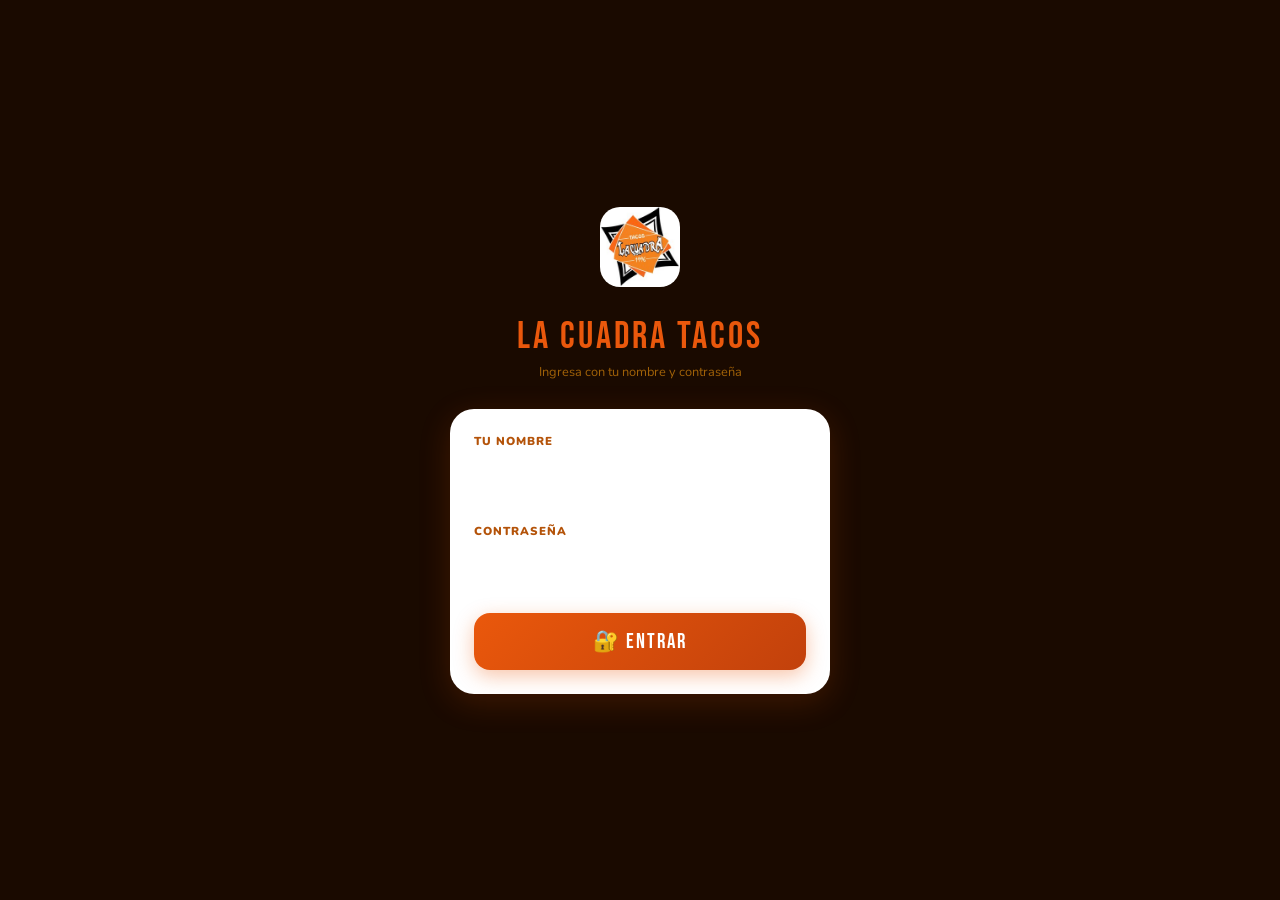
==== commit 4fac48da: "Add files via upload" ====
--- a/index.html
+++ b/index.html
@@ -16,8 +16,7 @@
 <link rel="icon" type="image/png" href="icon.png">
 <title>🌮 La Cuadra Tacos</title>
 <link href="https://fonts.googleapis.com/css2?family=Bebas+Neue&family=Nunito:wght@400;600;700;800;900&display=swap" rel="stylesheet">
-<style>
-:root{--n:#EA580C;--n2:#C2410C;--ns:#FFF7ED;--nm:#FED7AA;--am:#F59E0B;--ams:#FEF3C7;--r:#DC2626;--rs:#FEE2E2;--v:#16A34A;--vs:#DCFCE7;--az:#2563EB;--azs:#DBEAFE;--cb:#1A0A00;--cb2:#2D1200;--g:#FFF7F0;--g2:#FEF3E8;--g3:#FDE8CF;--t:#1A0A00;--t2:#78350F;--t3:#B45309;--W:#FFFFFF;--R:16px;--Rs:10px;--sh:0 2px 16px rgba(234,88,12,.10);--sh2:0 8px 32px rgba(234,88,12,.18)}
+<style>:root{--n:#EA580C;--n2:#C2410C;--ns:#FFF7ED;--nm:#FED7AA;--am:#F59E0B;--ams:#FEF3C7;--r:#DC2626;--rs:#FEE2E2;--v:#16A34A;--vs:#DCFCE7;--az:#2563EB;--azs:#DBEAFE;--cb:#1A0A00;--cb2:#2D1200;--g:#FFF7F0;--g2:#FEF3E8;--g3:#FDE8CF;--t:#1A0A00;--t2:#78350F;--t3:#B45309;--W:#FFFFFF;--R:16px;--Rs:10px;--sh:0 2px 16px rgba(234,88,12,.10);--sh2:0 8px 32px rgba(234,88,12,.18)}
 *{box-sizing:border-box;margin:0;padding:0;-webkit-tap-highlight-color:transparent}
 body{font-family:'Nunito',sans-serif;background:var(--g);color:var(--t);min-height:100vh;padding-bottom:90px}
 @keyframes fadeUp{from{opacity:0;transform:translateY(8px)}to{opacity:1;transform:translateY(0)}}
@@ -27,18 +26,12 @@
 @keyframes pulse{0%,100%{opacity:1}50%{opacity:.3}}
 @keyframes slideModal{from{transform:translateY(100%)}to{transform:translateY(0)}}
 @keyframes popIn{from{opacity:0;transform:scale(.8)}to{opacity:1;transform:scale(1)}}
-@keyframes ripple{from{transform:scale(0);opacity:.6}to{transform:scale(4);opacity:0}}
-
-/* SPLASH */
-#splash{position:fixed;inset:0;background:var(--cb);display:flex;flex-direction:column;align-items:center;justify-content:center;z-index:9999;transition:opacity .3s}
+@keyframes ripple{from{transform:scale(0);opacity:.6}to{transform:scale(4);opacity:0}} #splash{position:fixed;inset:0;background:var(--cb);display:flex;flex-direction:column;align-items:center;justify-content:center;z-index:9999;transition:opacity .3s}
 .sl{font-size:80px;animation:bounceIn .3s ease;margin-bottom:12px}
 .sh1{font-family:'Bebas Neue',sans-serif;font-size:3rem;color:var(--n);letter-spacing:3px;animation:slideUp .3s ease .1s both}
 .sp{color:#a16207;font-size:.9rem;animation:slideUp .3s ease .15s both}
 .sb{width:200px;height:4px;background:#3D1500;border-radius:4px;margin-top:32px;overflow:hidden;animation:slideUp .3s ease .2s both}
-.sbf{height:100%;background:var(--n);border-radius:4px;animation:loadBar .5s ease .2s both}
-
-/* LOGIN */
-#loginScreen{position:fixed;inset:0;background:var(--cb);display:none;flex-direction:column;align-items:center;justify-content:center;z-index:500;padding:24px;overflow-y:auto}
+.sbf{height:100%;background:var(--n);border-radius:4px;animation:loadBar .5s ease .2s both} #loginScreen{position:fixed;inset:0;background:var(--cb);display:none;flex-direction:column;align-items:center;justify-content:center;z-index:500;padding:24px;overflow-y:auto}
 #loginScreen.show{display:flex}
 .ll{font-size:56px;margin-bottom:6px}
 .lt{font-family:'Bebas Neue',sans-serif;font-size:2.4rem;color:var(--n);letter-spacing:3px;margin-bottom:3px}
@@ -50,17 +43,11 @@
 .li:focus{border-color:var(--n);background:rgba(255,255,255,.22);box-shadow:0 0 0 3px rgba(234,88,12,.3)}
 .li::placeholder{color:rgba(255,255,255,.5)}
 .btn-login{width:100%;background:linear-gradient(135deg,var(--n),var(--n2));color:white;border:none;padding:16px;border-radius:var(--R);font-family:'Bebas Neue',sans-serif;font-size:1.3rem;letter-spacing:2px;cursor:pointer;box-shadow:0 6px 20px rgba(234,88,12,.35);transition:all .2s}
-.btn-login:active{transform:scale(.98)}
-
-/* SYNC BAR — 3s countdown */
-#syncBar{height:3px;background:var(--g3)}
+.btn-login:active{transform:scale(.98)} #syncBar{height:3px;background:var(--g3)}
 #syncBarFill{height:100%;background:linear-gradient(90deg,var(--n),var(--am));border-radius:2px;width:0%;transition:width .6s ease}
 #pending-banner{display:none}
 @keyframes bannerPulse{0%,100%{opacity:1}50%{opacity:.7}}
-@keyframes bannerSlide{from{transform:translateY(-100%)}to{transform:translateY(0)}}
-
-/* HEADER */
-.hdr{background:linear-gradient(135deg,var(--cb) 0%,var(--cb2) 100%);color:white;padding:14px 16px 0;position:sticky;top:0;z-index:100;box-shadow:0 4px 24px rgba(0,0,0,.4)}
+@keyframes bannerSlide{from{transform:translateY(-100%)}to{transform:translateY(0)}} .hdr{background:linear-gradient(135deg,var(--cb) 0%,var(--cb2) 100%);color:white;padding:14px 16px 0;position:sticky;top:0;z-index:100;box-shadow:0 4px 24px rgba(0,0,0,.4)}
 .hdr-top{display:flex;align-items:center;justify-content:space-between;margin-bottom:12px}
 .hdr-brand{display:flex;align-items:center;gap:10px}
 .hdr-logo{width:42px;height:42px;background:var(--n);border-radius:12px;display:flex;align-items:center;justify-content:center;font-size:22px;box-shadow:0 4px 12px rgba(234,88,12,.4)}
@@ -75,94 +62,52 @@
 .sdot.red{background:var(--r);animation:pulse .8s infinite}
 .ubadge{font-size:.62rem;padding:3px 8px;border-radius:20px;background:rgba(255,255,255,.1);color:#fed7aa;display:flex;align-items:center;gap:4px;cursor:pointer}
 .r-admin{background:linear-gradient(135deg,var(--n),var(--n2));color:white;padding:1px 7px;border-radius:20px;font-size:.6rem;font-weight:900}
-.r-enc{background:var(--azs);color:var(--az);padding:1px 7px;border-radius:20px;font-size:.6rem;font-weight:900}
-
-/* NOTIFICATION TOAST */
-#notif{position:fixed;top:80px;left:50%;transform:translateX(-50%);background:var(--v);color:white;padding:10px 18px;border-radius:30px;font-size:.82rem;font-weight:800;z-index:9999;display:none;box-shadow:var(--sh2);white-space:nowrap;animation:popIn .3s ease;border:1px solid rgba(22,163,74,.3)}
-
-/* PUESTO SELECTOR */
-.psel{display:flex;gap:6px;overflow-x:auto;padding:0 0 12px;scrollbar-width:none;transition:all .2s}
+.r-enc{background:var(--azs);color:var(--az);padding:1px 7px;border-radius:20px;font-size:.6rem;font-weight:900} #notif{position:fixed;top:80px;left:50%;transform:translateX(-50%);background:var(--v);color:white;padding:10px 18px;border-radius:30px;font-size:.82rem;font-weight:800;z-index:9999;display:none;box-shadow:var(--sh2);white-space:nowrap;animation:popIn .3s ease;border:1px solid rgba(22,163,74,.3)} .psel{display:flex;gap:6px;overflow-x:auto;padding:0 0 12px;scrollbar-width:none;transition:all .2s}
 .psel:empty,.psel[style*="none"]{padding:0}
 .psel::-webkit-scrollbar{display:none}
 .pbtn{flex-shrink:0;background:rgba(255,255,255,.08);color:#d97706;border:1px solid rgba(234,88,12,.2);padding:6px 14px;border-radius:20px;font-family:'Nunito',sans-serif;font-size:.78rem;font-weight:700;cursor:pointer;transition:all .2s;white-space:nowrap}
-.pbtn.active{background:var(--n);color:white;border-color:var(--n);box-shadow:0 4px 12px rgba(234,88,12,.35)}
-
-/* BOTTOM NAV */
-.bnav{position:fixed;bottom:0;left:0;right:0;background:var(--cb);border-top:1px solid rgba(234,88,12,.2);display:flex;z-index:100;box-shadow:0 -4px 24px rgba(0,0,0,.3)}
+.pbtn.active{background:var(--n);color:white;border-color:var(--n);box-shadow:0 4px 12px rgba(234,88,12,.35)} .bnav{position:fixed;bottom:0;left:0;right:0;background:var(--cb);border-top:1px solid rgba(234,88,12,.2);display:flex;z-index:100;box-shadow:0 -4px 24px rgba(0,0,0,.3)}
 .nbtn{flex:1;display:flex;flex-direction:column;align-items:center;justify-content:center;padding:10px 4px 8px;border:none;background:none;cursor:pointer;color:#78350F;font-family:'Nunito',sans-serif;position:relative;transition:color .2s}
 .nbtn.active{color:var(--n)}
 .nbtn.active::after{content:'';position:absolute;bottom:0;left:50%;transform:translateX(-50%);width:20px;height:3px;background:var(--n);border-radius:3px 3px 0 0}
 .nbtn .ni{font-size:20px;margin-bottom:2px}
-.nbtn .nl{font-size:.6rem;font-weight:800;text-transform:uppercase;letter-spacing:.5px}
-
-/* VIEWS */
-.view{display:none;padding:16px;animation:fadeUp .25s ease}
-.view.active{display:block}
-
-/* CARDS */
-.card{background:white;border-radius:var(--R);padding:16px;box-shadow:var(--sh);margin-bottom:14px;border:1px solid rgba(234,88,12,.06)}
+.nbtn .nl{font-size:.6rem;font-weight:800;text-transform:uppercase;letter-spacing:.5px} .view{display:none;padding:16px;animation:fadeUp .25s ease}
+.view.active{display:block} .card{background:white;border-radius:var(--R);padding:16px;box-shadow:var(--sh);margin-bottom:14px;border:1px solid rgba(234,88,12,.06)}
 .ctit{font-size:.75rem;font-weight:900;text-transform:uppercase;letter-spacing:1px;color:var(--t3);margin-bottom:14px}
 .sh{font-size:.7rem;font-weight:900;text-transform:uppercase;letter-spacing:1.2px;color:var(--t3);margin:16px 0 8px;display:flex;align-items:center;justify-content:space-between}
-.shbtn{font-size:.7rem;font-weight:800;color:var(--n);background:var(--ns);border:none;padding:4px 10px;border-radius:20px;cursor:pointer;font-family:'Nunito',sans-serif}
-
-/* KPI */
-.kgrid{display:grid;grid-template-columns:1fr 1fr;gap:10px;margin-bottom:14px}
+.shbtn{font-size:.7rem;font-weight:800;color:var(--n);background:var(--ns);border:none;padding:4px 10px;border-radius:20px;cursor:pointer;font-family:'Nunito',sans-serif} .kgrid{display:grid;grid-template-columns:1fr 1fr;gap:10px;margin-bottom:14px}
 .kcard{background:white;border-radius:var(--Rs);padding:14px 12px;box-shadow:var(--sh);border-top:3px solid;overflow:hidden;position:relative}
 .kcard::after{content:attr(data-i);position:absolute;right:-4px;bottom:-4px;font-size:40px;opacity:.08}
 .kcard.n{border-color:var(--n)}.kcard.r{border-color:var(--r)}.kcard.a{border-color:var(--am)}.kcard.v{border-color:var(--v)}
 .ki{font-size:18px;margin-bottom:6px}
 .kv{font-family:'Bebas Neue',sans-serif;font-size:1.8rem;color:var(--t);letter-spacing:1px;line-height:1}
-.kl{font-size:.68rem;color:var(--t2);margin-top:4px;font-weight:700}
-
-/* DIAS */
-.dgrid{display:grid;grid-template-columns:repeat(7,1fr);gap:4px;margin-bottom:8px}
+.kl{font-size:.68rem;color:var(--t2);margin-top:4px;font-weight:700} .dgrid{display:grid;grid-template-columns:repeat(7,1fr);gap:4px;margin-bottom:8px}
 .dh{text-align:center;font-size:.6rem;font-weight:900;color:var(--t3);padding:4px 0;text-transform:uppercase}
 .di{text-align:center;border:1.5px solid var(--g3);border-radius:8px;padding:8px 2px;font-family:'Nunito',sans-serif;font-size:.72rem;font-weight:700;color:var(--t);background:var(--g2);outline:none;width:100%;transition:all .15s}
 .di:focus{border-color:var(--n);background:white}
-.di.lun{background:var(--g3);color:var(--t3);cursor:not-allowed}
-
-/* TOTALS */
-.ftot{display:flex;justify-content:space-between;align-items:center;padding:10px 14px;background:var(--ns);border-radius:var(--Rs);margin-top:8px;border:1px solid var(--nm)}
+.di.lun{background:var(--g3);color:var(--t3);cursor:not-allowed} .ftot{display:flex;justify-content:space-between;align-items:center;padding:10px 14px;background:var(--ns);border-radius:var(--Rs);margin-top:8px;border:1px solid var(--nm)}
 .ftot span{font-size:.82rem;font-weight:800;color:var(--n2)}
 .ftot.d{background:var(--rs);border-color:#fca5a5}.ftot.d span{color:var(--r)}
-.ftot.b span{font-size:1rem}
-
-/* CONCEPTO */
-.crow{display:flex;align-items:center;gap:10px;padding:10px 0;border-bottom:1px solid var(--g2)}
+.ftot.b span{font-size:1rem} .crow{display:flex;align-items:center;gap:10px;padding:10px 0;border-bottom:1px solid var(--g2)}
 .crow:last-child{border-bottom:none}
 .clbl{flex:1;font-size:.85rem;font-weight:700}
 .cinp{width:100px;text-align:right;border:1.5px solid var(--g3);border-radius:8px;padding:8px 10px;font-family:'Nunito',sans-serif;font-size:.9rem;font-weight:800;background:var(--g2);outline:none;color:var(--t);transition:all .15s}
-.cinp:focus{border-color:var(--n);background:white}
-
-/* BUTTONS */
-.bsave{width:100%;background:linear-gradient(135deg,var(--n),var(--n2));color:white;border:none;padding:16px;border-radius:var(--R);font-family:'Bebas Neue',sans-serif;font-size:1.2rem;letter-spacing:1.5px;cursor:pointer;display:flex;align-items:center;justify-content:center;gap:10px;box-shadow:0 6px 20px rgba(234,88,12,.35);margin-top:8px;transition:all .2s}
+.cinp:focus{border-color:var(--n);background:white} .bsave{width:100%;background:linear-gradient(135deg,var(--n),var(--n2));color:white;border:none;padding:16px;border-radius:var(--R);font-family:'Bebas Neue',sans-serif;font-size:1.2rem;letter-spacing:1.5px;cursor:pointer;display:flex;align-items:center;justify-content:center;gap:10px;box-shadow:0 6px 20px rgba(234,88,12,.35);margin-top:8px;transition:all .2s}
 .bsave:active{transform:scale(.98)}
 .boutl{background:white;border:2px solid var(--n);color:var(--n);padding:10px 16px;border-radius:var(--Rs);font-family:'Nunito',sans-serif;font-size:.85rem;font-weight:800;cursor:pointer}
 .bdang{background:var(--rs);border:none;color:var(--r);padding:6px 12px;border-radius:8px;font-family:'Nunito',sans-serif;font-size:.78rem;font-weight:800;cursor:pointer}
 .bdang:hover{background:var(--r);color:white}
 .bedit{background:var(--azs);border:none;color:var(--az);padding:6px 12px;border-radius:8px;font-family:'Nunito',sans-serif;font-size:.78rem;font-weight:800;cursor:pointer}
-.bedit:hover{background:var(--az);color:white}
-
-/* TABS */
-.tabs{display:flex;background:var(--g2);border-radius:var(--Rs);padding:3px;margin-bottom:16px;gap:2px}
+.bedit:hover{background:var(--az);color:white} .tabs{display:flex;background:var(--g2);border-radius:var(--Rs);padding:3px;margin-bottom:16px;gap:2px}
 .tab{flex:1;text-align:center;padding:9px 4px;border-radius:8px;cursor:pointer;font-size:.7rem;font-weight:800;color:var(--t3);transition:all .2s;border:none;background:none;font-family:'Nunito',sans-serif;white-space:nowrap}
-.tab.active{background:white;color:var(--n);box-shadow:var(--sh)}
-
-/* CIUDAD CHIPS */
-.cchips{display:flex;gap:8px;margin-bottom:14px}
+.tab.active{background:white;color:var(--n);box-shadow:var(--sh)} .cchips{display:flex;gap:8px;margin-bottom:14px}
 .cchip{flex:1;text-align:center;padding:10px;border-radius:var(--Rs);border:none;font-family:'Nunito',sans-serif;font-size:.82rem;font-weight:800;cursor:pointer;transition:all .2s}
 .cchip.w{background:var(--ns);color:var(--n2)}.cchip.c{background:var(--azs);color:var(--az)}
-.cchip.w.active{background:var(--n);color:white}.cchip.c.active{background:var(--az);color:white}
-
-/* ASISTENCIA */
-.agrid{display:grid;grid-template-columns:1fr repeat(6,34px);gap:4px;align-items:center;margin-bottom:6px}
+.cchip.w.active{background:var(--n);color:white}.cchip.c.active{background:var(--az);color:white} .agrid{display:grid;grid-template-columns:1fr repeat(6,34px);gap:4px;align-items:center;margin-bottom:6px}
 .aname{font-size:.78rem;font-weight:700;overflow:hidden;text-overflow:ellipsis;white-space:nowrap}
 .abtn{width:34px;height:34px;border-radius:8px;border:none;font-size:.7rem;font-weight:900;cursor:pointer;transition:all .15s;background:var(--g2);color:var(--t2)}
 .abtn.P{background:var(--vs);color:var(--v)}.abtn.MD{background:var(--ams);color:#92400E}.abtn.A{background:var(--rs);color:var(--r)}
-.ach{font-size:.6rem;text-align:center;font-weight:900;color:var(--t3);text-transform:uppercase}
-
-/* NOMINA */
-.nrow{display:flex;align-items:flex-start;gap:10px;padding:12px 0;border-bottom:1px solid var(--g2)}
+.ach{font-size:.6rem;text-align:center;font-weight:900;color:var(--t3);text-transform:uppercase} .nrow{display:flex;align-items:flex-start;gap:10px;padding:12px 0;border-bottom:1px solid var(--g2)}
 .nrow:last-child{border-bottom:none}
 .nav2{width:38px;height:38px;border-radius:12px;background:linear-gradient(135deg,var(--n),var(--n2));color:white;display:flex;align-items:center;justify-content:center;font-size:.75rem;font-weight:900;flex-shrink:0;margin-top:2px}
 .ninfo{flex:1;min-width:0}
@@ -179,85 +124,50 @@
 .nsuel:focus{border-color:var(--n);background:white}
 .nright{display:flex;flex-direction:column;align-items:flex-end;gap:4px}
 .npago{font-family:'Bebas Neue',sans-serif;font-size:1.1rem;color:var(--n);letter-spacing:.5px}
-.npago-lbl{font-size:.6rem;color:var(--t3);font-weight:700}
-
-/* PUESTO ROWS */
-.prow{display:flex;align-items:center;gap:10px;padding:11px 0;border-bottom:1px solid var(--g2);cursor:pointer;transition:all .15s}
+.npago-lbl{font-size:.6rem;color:var(--t3);font-weight:700} .prow{display:flex;align-items:center;gap:10px;padding:11px 0;border-bottom:1px solid var(--g2);cursor:pointer;transition:all .15s}
 .prow:last-child{border-bottom:none}.prow:hover{transform:translateX(3px)}
 .pdot{width:10px;height:10px;border-radius:50%;flex-shrink:0}
 .pdot.w{background:var(--n)}.pdot.c{background:var(--az)}
 .pname{flex:1;font-size:.88rem;font-weight:800}
 .psub{font-size:.67rem;color:var(--t3);font-weight:600}
-.pven{font-family:'Bebas Neue',sans-serif;font-size:1.1rem;color:var(--n)}
-
-/* GASTOS */
-.grow{display:flex;align-items:center;gap:10px;padding:10px 0;border-bottom:1px solid var(--g2)}
+.pven{font-family:'Bebas Neue',sans-serif;font-size:1.1rem;color:var(--n)} .grow{display:flex;align-items:center;gap:10px;padding:10px 0;border-bottom:1px solid var(--g2)}
 .grow:last-child{border-bottom:none}
 .gico{font-size:18px;width:26px;text-align:center;flex-shrink:0}
 .glbl{flex:1;font-size:.85rem;font-weight:700}
 .ginp{width:95px;text-align:right;border:1.5px solid var(--g3);border-radius:8px;padding:8px 10px;font-family:'Nunito',sans-serif;font-size:.88rem;font-weight:800;background:var(--g2);outline:none;color:var(--t)}
-.ginp:focus{border-color:var(--am);background:white}
-
-/* BARS */
-.brow{display:flex;align-items:center;gap:8px;margin-bottom:8px}
+.ginp:focus{border-color:var(--am);background:white} .brow{display:flex;align-items:center;gap:8px;margin-bottom:8px}
 .blbl{font-size:.7rem;font-weight:700;color:var(--t2);width:85px;flex-shrink:0;overflow:hidden;text-overflow:ellipsis;white-space:nowrap}
 .btrk{flex:1;height:22px;background:var(--g2);border-radius:11px;overflow:hidden}
 .bfil{height:100%;border-radius:11px;transition:width .6s ease;display:flex;align-items:center;padding-left:8px;min-width:4px}
-.bfil span{font-size:.62rem;font-weight:800;color:white;white-space:nowrap}
-
-/* RESUMEN */
-.rstats{display:grid;grid-template-columns:1fr 1fr 1fr;gap:8px}
+.bfil span{font-size:.62rem;font-weight:800;color:white;white-space:nowrap} .rstats{display:grid;grid-template-columns:1fr 1fr 1fr;gap:8px}
 .rstat{text-align:center;background:var(--g2);border-radius:var(--Rs);padding:12px 6px}
 .rstat .val{font-family:'Bebas Neue',sans-serif;font-size:1.2rem;color:var(--t)}
-.rstat .lbl{font-size:.62rem;color:var(--t3);font-weight:800;margin-top:2px;text-transform:uppercase}
-
-/* BADGE */
-.badge{display:inline-flex;align-items:center;gap:4px;padding:4px 10px;border-radius:20px;font-size:.7rem;font-weight:800}
-.badge.n{background:var(--ns);color:var(--n2)}.badge.v{background:var(--vs);color:var(--v)}.badge.r{background:var(--rs);color:var(--r)}.badge.az{background:var(--azs);color:var(--az)}.badge.am{background:var(--ams);color:#92400E}
-
-/* TIP */
-.tip{background:linear-gradient(135deg,var(--n),var(--n2));border-radius:var(--R);padding:16px;margin-bottom:14px;color:white;position:relative;overflow:hidden}
+.rstat .lbl{font-size:.62rem;color:var(--t3);font-weight:800;margin-top:2px;text-transform:uppercase} .badge{display:inline-flex;align-items:center;gap:4px;padding:4px 10px;border-radius:20px;font-size:.7rem;font-weight:800}
+.badge.n{background:var(--ns);color:var(--n2)}.badge.v{background:var(--vs);color:var(--v)}.badge.r{background:var(--rs);color:var(--r)}.badge.az{background:var(--azs);color:var(--az)}.badge.am{background:var(--ams);color:#92400E} .tip{background:linear-gradient(135deg,var(--n),var(--n2));border-radius:var(--R);padding:16px;margin-bottom:14px;color:white;position:relative;overflow:hidden}
 .tip::after{content:'🌮';position:absolute;right:-10px;bottom:-10px;font-size:70px;opacity:.15;transform:rotate(-15deg)}
 .tip h3{font-family:'Bebas Neue',sans-serif;font-size:1.2rem;letter-spacing:1px;margin-bottom:4px}
-.tip p{font-size:.8rem;opacity:.9;line-height:1.4}
-
-/* MINI BARS */
-.mbar{display:flex;gap:3px}
+.tip p{font-size:.8rem;opacity:.9;line-height:1.4} .mbar{display:flex;gap:3px}
 .mdia{flex:1;display:flex;flex-direction:column;align-items:center;gap:3px}
 .mdlbl{font-size:.58rem;font-weight:800;color:var(--t3);text-transform:uppercase}
 .mdbar{width:100%;border-radius:4px;background:var(--g2);overflow:hidden;height:40px;display:flex;align-items:flex-end}
-.mdfil{width:100%;border-radius:4px;transition:height .5s ease}
-
-/* EMP ITEMS */
-.eitem{display:flex;align-items:center;gap:10px;padding:10px 0;border-bottom:1px solid var(--g2)}
+.mdfil{width:100%;border-radius:4px;transition:height .5s ease} .eitem{display:flex;align-items:center;gap:10px;padding:10px 0;border-bottom:1px solid var(--g2)}
 .eitem:last-child{border-bottom:none}
 .eav{width:36px;height:36px;border-radius:10px;background:linear-gradient(135deg,var(--n),var(--n2));color:white;display:flex;align-items:center;justify-content:center;font-size:.7rem;font-weight:900;flex-shrink:0}
 .einfo{flex:1;min-width:0}
 .ename{font-size:.85rem;font-weight:800}.epos{font-size:.68rem;color:var(--t3);font-weight:600}
-.ebtns{display:flex;gap:4px}
-
-/* ── OLD KGRID kept for backward compat ── */
-.kgrid{display:grid;grid-template-columns:1fr 1fr;gap:10px;margin-bottom:14px}
+.ebtns{display:flex;gap:4px} .kgrid{display:grid;grid-template-columns:1fr 1fr;gap:10px;margin-bottom:14px}
 .kcard{background:white;border-radius:var(--Rs);padding:14px 12px;box-shadow:var(--sh);border-top:3px solid;overflow:hidden;position:relative}
 .kcard::after{content:attr(data-i);position:absolute;right:-4px;bottom:-4px;font-size:40px;opacity:.08}
 .kcard.n{border-color:var(--n)}.kcard.r{border-color:var(--r)}.kcard.a{border-color:var(--am)}.kcard.v{border-color:var(--v)}
 .ki{font-size:18px;margin-bottom:6px}
 .kv{font-family:'Bebas Neue',sans-serif;font-size:1.8rem;color:var(--t);letter-spacing:1px;line-height:1}
-.kl{font-size:.68rem;color:var(--t2);margin-top:4px;font-weight:700}
-
-/* ── NEW DASHBOARD ── */
-.dash-hero{display:flex;align-items:flex-start;justify-content:space-between;padding:16px 16px 14px;gap:10px;background:linear-gradient(135deg,var(--cb),var(--cb2));margin:-12px -12px 0;border-radius:0 0 20px 20px;position:relative;overflow:hidden}
+.kl{font-size:.68rem;color:var(--t2);margin-top:4px;font-weight:700} .dash-hero{display:flex;align-items:flex-start;justify-content:space-between;padding:16px 16px 14px;gap:10px;background:linear-gradient(135deg,var(--cb),var(--cb2));margin:-12px -12px 0;border-radius:0 0 20px 20px;position:relative;overflow:hidden}
 .dash-greeting{font-family:'Bebas Neue',sans-serif;font-size:1.7rem;letter-spacing:.5px;color:white;line-height:1.1}
-.dash-date-lbl{font-size:.72rem;color:#fed7aa;font-weight:700;margin-top:3px}
-
-.dash-filter-row{display:flex;gap:6px;padding:8px 16px 8px;overflow-x:auto;-webkit-overflow-scrolling:touch}
+.dash-date-lbl{font-size:.72rem;color:#fed7aa;font-weight:700;margin-top:3px} .dash-filter-row{display:flex;gap:6px;padding:8px 16px 8px;overflow-x:auto;-webkit-overflow-scrolling:touch}
 .dash-filter-row::-webkit-scrollbar{display:none}
 .dfilter-btn{flex-shrink:0;padding:7px 16px;border-radius:20px;border:1.5px solid var(--g3);background:var(--g2);font-family:'Nunito',sans-serif;font-size:.75rem;font-weight:800;color:var(--t3);cursor:pointer;transition:all .18s;white-space:nowrap}
 .dfilter-btn.active{background:var(--n);color:white;border-color:var(--n);box-shadow:0 3px 10px rgba(234,88,12,.35)}
-.dash-date-inp{border:1.5px solid var(--g3);border-radius:8px;padding:7px 10px;font-family:'Nunito',sans-serif;font-size:.82rem;font-weight:700;color:var(--t);outline:none;background:var(--g2)}
-
-/* KPI 2x2 grid */
-.dash-kpi-grid{display:grid;grid-template-columns:1fr 1fr;gap:8px;margin:0 16px 12px}
+.dash-date-inp{border:1.5px solid var(--g3);border-radius:8px;padding:7px 10px;font-family:'Nunito',sans-serif;font-size:.82rem;font-weight:700;color:var(--t);outline:none;background:var(--g2)} .dash-kpi-grid{display:grid;grid-template-columns:1fr 1fr;gap:8px;margin:0 16px 12px}
 .dash-kpi{background:var(--g2);border:1.5px solid var(--g3);padding:12px 12px;border-radius:14px;display:flex;flex-direction:column;gap:2px;box-shadow:var(--sh)}
 .dash-kpi-icon{font-size:1.2rem;margin-bottom:4px}
 .dash-kpi-val{font-family:'Bebas Neue',sans-serif;font-size:1.75rem;letter-spacing:.5px;line-height:1}
@@ -265,10 +175,7 @@
 .dash-kpi-ventas{border-left:4px solid var(--n)}.dash-kpi-ventas .dash-kpi-val{color:var(--n)}
 .dash-kpi-util{border-left:4px solid var(--v)}.dash-kpi-util .dash-kpi-val{color:var(--v)}
 .dash-kpi-gastos{border-left:4px solid var(--r)}.dash-kpi-gastos .dash-kpi-val{color:var(--r)}
-.dash-kpi-nom{border-left:4px solid var(--az)}.dash-kpi-nom .dash-kpi-val{color:var(--az)}
-
-/* City card with tabs inside */
-.dash-city-card{margin:0 0 14px;padding:0;overflow:hidden}
+.dash-kpi-nom{border-left:4px solid var(--az)}.dash-kpi-nom .dash-kpi-val{color:var(--az)} .dash-city-card{margin:0 0 14px;padding:0;overflow:hidden}
 .dash-city-tabs{display:flex;border-bottom:1.5px solid var(--g3);background:var(--g2)}
 .dash-ctab{flex:1;padding:12px 6px;border:none;background:transparent;font-family:'Nunito',sans-serif;font-size:.75rem;font-weight:800;color:var(--t3);cursor:pointer;transition:all .18s;display:flex;flex-direction:column;align-items:center;gap:2px;border-bottom:3px solid transparent;margin-bottom:-1.5px}
 .dash-ctab.active{color:var(--t);border-bottom-color:var(--n);background:var(--g)}
@@ -277,9 +184,7 @@
 .dash-cstat{text-align:center;background:var(--g2);border-radius:10px;padding:8px 4px;border:1px solid var(--g3)}
 .dash-cstat-val{font-family:'Bebas Neue',sans-serif;font-size:1.2rem;letter-spacing:.5px}
 .dash-cstat-lbl{font-size:.6rem;font-weight:800;text-transform:uppercase;color:var(--t3);margin-top:2px}
-#dash-panel-wash,#dash-panel-chi,#dash-panel-comp{padding:0 14px 14px}
-/* CALENDAR */
-.cal-day{aspect-ratio:1;border-radius:6px;display:flex;flex-direction:column;align-items:center;justify-content:center;cursor:pointer;transition:all .15s;font-size:.7rem;font-weight:800;position:relative}
+#dash-panel-wash,#dash-panel-chi,#dash-panel-comp{padding:0 14px 14px} .cal-day{aspect-ratio:1;border-radius:6px;display:flex;flex-direction:column;align-items:center;justify-content:center;cursor:pointer;transition:all .15s;font-size:.7rem;font-weight:800;position:relative}
 .cal-day.empty{background:transparent;cursor:default;pointer-events:none}
 .cal-day.no-data{background:var(--g2);color:var(--t3)}
 .cal-day.has-data{background:var(--n);color:white}
@@ -287,16 +192,12 @@
 .cal-day.today{box-shadow:0 0 0 2px var(--am)}
 .cal-day.selected{outline:2px solid var(--n);outline-offset:2px}
 .cal-day .cal-num{font-size:.75rem;font-weight:900;line-height:1}
-.cal-day .cal-amt{font-size:.5rem;font-weight:700;opacity:.9;margin-top:1px}
-/* CITY BARS */
-.city-bar-row{display:flex;align-items:center;gap:6px;margin-bottom:5px}
+.cal-day .cal-amt{font-size:.5rem;font-weight:700;opacity:.9;margin-top:1px} .city-bar-row{display:flex;align-items:center;gap:6px;margin-bottom:5px}
 .city-bar-lbl{font-size:.68rem;font-weight:700;color:var(--t2);width:72px;flex-shrink:0;overflow:hidden;text-overflow:ellipsis;white-space:nowrap}
 .city-bar-track{flex:1;height:18px;background:var(--g2);border-radius:9px;overflow:hidden}
 .city-bar-fill{height:100%;border-radius:9px;transition:width .6s ease;display:flex;align-items:center;padding:0 6px;min-width:4px}
 .city-bar-fill span{font-size:.58rem;font-weight:800;color:white;white-space:nowrap}
-.city-bar-pct{font-size:.62rem;font-weight:800;color:var(--t3);width:30px;text-align:right;flex-shrink:0}
-/* ── PRODUCTOS (nuevo diseño compacto) ── */
-.prod-section{background:var(--g2);border:1.5px solid var(--g3);border-radius:14px;overflow:hidden;margin-bottom:0}
+.city-bar-pct{font-size:.62rem;font-weight:800;color:var(--t3);width:30px;text-align:right;flex-shrink:0} .prod-section{background:var(--g2);border:1.5px solid var(--g3);border-radius:14px;overflow:hidden;margin-bottom:0}
 .prod-toggle-btn{width:100%;background:none;border:none;display:flex;align-items:center;justify-content:space-between;padding:12px 14px;cursor:pointer;font-family:'Nunito',sans-serif;transition:background .15s}
 .prod-toggle-btn:active{background:var(--g3)}
 .prod-badge{background:var(--n);color:white;border-radius:20px;padding:2px 8px;font-size:.62rem;font-weight:900}
@@ -321,21 +222,13 @@
 body.dark .prod-section{background:#1f2937;border-color:#374151}
 body.dark .mp-inp-sal{background:#1e3a5f;color:#93c5fd;border-color:#3b82f6}
 body.dark .mp-inp-reg{background:#14532d;color:#86efac;border-color:#22c55e}
-body.dark .mp-inp-des{background:#450a0a;color:#fca5a5;border-color:#ef4444}
-
-/* PIN */
-.pin-dot{width:14px;height:14px;border-radius:50%;border:2px solid var(--n);background:transparent;transition:all .2s}
+body.dark .mp-inp-des{background:#450a0a;color:#fca5a5;border-color:#ef4444} .pin-dot{width:14px;height:14px;border-radius:50%;border:2px solid var(--n);background:transparent;transition:all .2s}
 .pin-dot.filled{background:var(--n)}
 .pin-key{width:64px;height:64px;border-radius:50%;border:2px solid var(--g3);background:white;font-family:'Nunito',sans-serif;font-size:1.3rem;font-weight:800;cursor:pointer;transition:all .15s;color:var(--t)}
-.pin-key:active{background:var(--ns);border-color:var(--n);transform:scale(.93)}
-/* METAS */
-.meta-row{display:flex;align-items:center;gap:10px;padding:10px 0;border-bottom:1px solid var(--g2)}
+.pin-key:active{background:var(--ns);border-color:var(--n);transform:scale(.93)} .meta-row{display:flex;align-items:center;gap:10px;padding:10px 0;border-bottom:1px solid var(--g2)}
 .meta-row:last-child{border-bottom:none}
 .meta-bar{flex:1;height:8px;background:var(--g3);border-radius:4px;overflow:hidden}
-.meta-fill{height:100%;border-radius:4px;transition:width .5s}
-/* PROV */
-/* ══ EGRESOS ══ */
-.egr-hero{background:linear-gradient(135deg,#1e1b4b,#312e81,#4338ca);border-radius:0 0 24px 24px;padding:20px 16px 16px;margin:-12px -12px 0;position:relative;overflow:hidden}
+.meta-fill{height:100%;border-radius:4px;transition:width .5s} .egr-hero{background:linear-gradient(135deg,#1e1b4b,#312e81,#4338ca);border-radius:0 0 24px 24px;padding:20px 16px 16px;margin:-12px -12px 0;position:relative;overflow:hidden}
 .egr-hero-bg{position:absolute;right:-15px;top:-15px;font-size:120px;opacity:.06;transform:rotate(-10deg);pointer-events:none}
 .egr-add-btn{background:rgba(255,255,255,.15);border:1.5px solid rgba(255,255,255,.3);border-radius:14px;padding:10px 18px;color:white;font-family:'Nunito',sans-serif;font-size:.82rem;font-weight:900;cursor:pointer;transition:all .2s;backdrop-filter:blur(4px)}
 .egr-add-btn:active{transform:scale(.96);background:rgba(255,255,255,.25)}
@@ -358,18 +251,28 @@
 .egr-search-wrap{position:relative;margin-bottom:12px}
 .egr-search-icon{position:absolute;left:10px;top:50%;transform:translateY(-50%);font-size:.85rem;opacity:.4;pointer-events:none}
 .egr-search-inp{width:100%;padding:10px 12px 10px 32px;border:1.5px solid var(--g3);border-radius:12px;font-family:'Nunito',sans-serif;font-size:.85rem;font-weight:700;color:var(--t);background:var(--g2);outline:none;box-sizing:border-box;transition:border-color .15s}
-.egr-search-inp:focus{border-color:#4338ca}
-/* GG Cards */
-.gg-card{background:var(--g2);border:1.5px solid var(--g3);border-radius:16px;padding:14px;margin-bottom:10px;position:relative;overflow:hidden;transition:all .2s}
+.egr-search-inp:focus{border-color:#4338ca} .gg-card{background:var(--g2);border:1.5px solid var(--g3);border-radius:16px;padding:14px;margin-bottom:10px;position:relative;overflow:hidden;transition:all .2s}
 .gg-card:active{transform:scale(.99)}
 .gg-card-accent{position:absolute;left:0;top:0;bottom:0;width:4px;border-radius:16px 0 0 16px}
 .gg-card-cat{display:inline-flex;align-items:center;gap:4px;padding:3px 8px;border-radius:20px;font-size:.62rem;font-weight:900;text-transform:uppercase;letter-spacing:.3px;margin-bottom:6px}
-.gg-empty{text-align:center;padding:40px 16px;color:var(--t3)}
-.prov-card{background:white;border-radius:var(--Rs);padding:14px;box-shadow:var(--sh);margin-bottom:10px;border-left:4px solid var(--v)}
-
-/* VENTAS WIZARD */
-.ao{} /* admin-only nav marker — visibility controlled by JS */
-.vstep-panel{display:none}
+.gg-empty{text-align:center;padding:40px 16px;color:var(--t3)} .rv-card{background:var(--g2);border:1.5px solid var(--g3);border-radius:14px;margin-bottom:10px;overflow:hidden;transition:all .2s}
+.rv-card:active{transform:scale(.99)}
+.rv-header{display:flex;align-items:center;justify-content:space-between;padding:12px 14px;cursor:pointer}
+.rv-puesto{font-size:.88rem;font-weight:900;color:var(--t)}
+.rv-fecha-lbl{font-size:.65rem;font-weight:800;color:var(--t3)}
+.rv-total{font-family:'Bebas Neue',sans-serif;font-size:1.4rem;letter-spacing:.5px}
+.rv-meta{display:flex;align-items:center;gap:8px;padding:0 14px 10px;flex-wrap:wrap}
+.rv-chip{font-size:.65rem;font-weight:800;padding:3px 8px;border-radius:20px}
+.rv-body{border-top:1px solid var(--g3);padding:12px 14px;display:none}
+.rv-body.open{display:block}
+.rv-stats{display:grid;grid-template-columns:repeat(4,1fr);gap:6px;margin-bottom:10px}
+.rv-stat{background:var(--g);border-radius:8px;padding:8px 6px;text-align:center;border:1px solid var(--g3)}
+.rv-stat-val{font-family:'Bebas Neue',sans-serif;font-size:1rem;letter-spacing:.3px}
+.rv-stat-lbl{font-size:.55rem;font-weight:800;text-transform:uppercase;color:var(--t3);margin-top:1px}
+.rv-guardado{font-size:.65rem;color:var(--t3);font-weight:700;padding:6px 0;border-top:1px solid var(--g3);margin-top:6px}
+body.dark .rv-card{background:#1f2937;border-color:#374151}
+body.dark .rv-stat{background:#111827;border-color:#374151}
+.prov-card{background:white;border-radius:var(--Rs);padding:14px;box-shadow:var(--sh);margin-bottom:10px;border-left:4px solid var(--v)} .ao{} .vstep-panel{display:none}
 #view-ventas .vstep-panel.active{display:block}
 .vstep-steps{display:flex;align-items:center;gap:0;margin-bottom:16px;padding:0 4px}
 .vstep{display:flex;flex-direction:column;align-items:center;gap:3px;cursor:pointer;flex:1}
@@ -399,17 +302,7 @@
 .gasto-inp{background:white;border:1.5px solid var(--g3);border-radius:9px;padding:9px 12px;font-family:'Nunito',sans-serif;font-size:.95rem;font-weight:800;color:var(--t);outline:none;width:90px;text-align:right}
 .gasto-inp:focus{border-color:var(--n)}
 .venta-next-btn{width:100%;margin-top:12px;background:linear-gradient(135deg,var(--n),var(--n2));border:none;border-radius:14px;padding:15px;font-family:'Nunito',sans-serif;font-size:.95rem;font-weight:900;color:white;cursor:pointer;letter-spacing:.3px;box-shadow:0 4px 14px rgba(234,88,12,.3)}
-.venta-back-btn{background:var(--g3);border:none;border-radius:14px;padding:15px 20px;font-family:'Nunito',sans-serif;font-size:.9rem;font-weight:800;color:var(--t2);cursor:pointer;margin-top:12px}
-/* DARK MODE */
-body.dark{
-  --g:#111827;--g2:#1f2937;--g3:#374151;
-  --t:#f9fafb;--t2:#e5e7eb;--t3:#9ca3af;
-  --W:#1f2937;
-  --sh:0 2px 8px rgba(0,0,0,.4);
-  --sh2:0 8px 32px rgba(0,0,0,.5);
-  --ns:#1f2937;--nm:#374151;
-  --rs:#3b1c1c;--vs:#1a3a2a;--azs:#1e2d4a;--ams:#3a2d00;
-  background:#111827;color:#f9fafb
+.venta-back-btn{background:var(--g3);border:none;border-radius:14px;padding:15px 20px;font-family:'Nunito',sans-serif;font-size:.9rem;font-weight:800;color:var(--t2);cursor:pointer;margin-top:12px} body.dark{ --g:#111827;--g2:#1f2937;--g3:#374151; --t:#f9fafb;--t2:#e5e7eb;--t3:#9ca3af; --W:#1f2937; --sh:0 2px 8px rgba(0,0,0,.4); --sh2:0 8px 32px rgba(0,0,0,.5); --ns:#1f2937;--nm:#374151; --rs:#3b1c1c;--vs:#1a3a2a;--azs:#1e2d4a;--ams:#3a2d00; background:#111827;color:#f9fafb
 }
 body.dark .card{background:#1f2937;border-color:#374151}
 body.dark .modal{background:#1f2937;color:#f9fafb}
@@ -437,36 +330,24 @@
 body.dark .bsave{background:var(--n)}
 body.dark #syncBar{background:#374151}
 #tipT,#dp-tip{transition:opacity .18s ease}
+#check-danos-wrap:has(input:checked){background:var(--vs);border-color:var(--v)!important}
 body.dark .dash-greeting{color:white}
 body.dark .dash-date-lbl{color:#fed7aa}
 body.dark .dash-kpi{background:#1f2937;border-color:#374151}
 body.dark .dash-city-tabs{background:#1f2937;border-color:#374151}
 body.dark .dash-ctab.active{background:#111827}
-body.dark .dash-cstat{background:#111827;border-color:#374151}
-/* ALERTA FALTANTES */
-.alerta-item{display:flex;align-items:center;gap:10px;padding:10px;background:var(--rs);border-radius:10px;margin-bottom:8px}
-/* CONFIG CARD GRID */
-.cfg-card{display:flex;flex-direction:column;align-items:flex-start;gap:6px;background:white;border:1px solid var(--g3);border-radius:16px;padding:16px 14px;cursor:pointer;transition:all .18s;box-shadow:0 1px 4px rgba(0,0,0,.06);text-align:left;width:100%}
+body.dark .dash-cstat{background:#111827;border-color:#374151} .alerta-item{display:flex;align-items:center;gap:10px;padding:10px;background:var(--rs);border-radius:10px;margin-bottom:8px} .cfg-card{display:flex;flex-direction:column;align-items:flex-start;gap:6px;background:white;border:1px solid var(--g3);border-radius:16px;padding:16px 14px;cursor:pointer;transition:all .18s;box-shadow:0 1px 4px rgba(0,0,0,.06);text-align:left;width:100%}
 .cfg-card:active{transform:scale(.97);box-shadow:none}
 .cfg-card-icon{width:40px;height:40px;border-radius:12px;display:flex;align-items:center;justify-content:center;font-size:1.1rem;flex-shrink:0}
 .cfg-card-lbl{font-size:.88rem;font-weight:900;color:var(--t);line-height:1}
-.cfg-card-sub{font-size:.68rem;color:var(--t3);font-weight:600;line-height:1.3}
-
-/* FIREWORKS */
-#fireworks-overlay{position:fixed;inset:0;pointer-events:none;z-index:9998;overflow:hidden}
+.cfg-card-sub{font-size:.68rem;color:var(--t3);font-weight:600;line-height:1.3} #fireworks-overlay{position:fixed;inset:0;pointer-events:none;z-index:9998;overflow:hidden}
 .fw-particle{position:absolute;width:8px;height:8px;border-radius:50%;animation:fw-fly var(--dur,1.2s) ease-out forwards}
 @keyframes fw-fly{0%{transform:translate(0,0) scale(1);opacity:1}100%{transform:translate(var(--tx),var(--ty)) scale(0);opacity:0}}
 .fw-star{position:absolute;font-size:1.4rem;animation:fw-star var(--dur,1.4s) ease-out forwards}
 @keyframes fw-star{0%{transform:translate(0,0) scale(0) rotate(0deg);opacity:1}50%{opacity:1}100%{transform:translate(var(--tx),var(--ty)) scale(1.2) rotate(var(--rot,360deg));opacity:0}}
 #meta-celebracion{position:fixed;inset:0;z-index:9997;display:none;align-items:center;justify-content:center;pointer-events:none}
 .meta-msg{background:linear-gradient(135deg,#ea580c,#f97316);color:white;border-radius:24px;padding:28px 36px;text-align:center;box-shadow:0 20px 60px rgba(234,88,12,.5);animation:meta-pop .5s cubic-bezier(.34,1.56,.64,1) forwards}
-@keyframes meta-pop{0%{transform:scale(0) rotate(-10deg);opacity:0}100%{transform:scale(1) rotate(0deg);opacity:1}}
-
-/* TOAST */
-.toast{position:fixed;bottom:95px;left:50%;transform:translateX(-50%);background:var(--cb);color:white;padding:12px 20px;border-radius:30px;font-size:.85rem;font-weight:700;z-index:9998;display:none;box-shadow:var(--sh2);white-space:nowrap;border:1px solid rgba(234,88,12,.3)}
-
-/* MODAL */
-.moverlay{position:fixed;inset:0;background:rgba(26,10,0,.7);z-index:500;display:none;align-items:flex-end;justify-content:center;backdrop-filter:blur(4px)}
+@keyframes meta-pop{0%{transform:scale(0) rotate(-10deg);opacity:0}100%{transform:scale(1) rotate(0deg);opacity:1}} .toast{position:fixed;bottom:95px;left:50%;transform:translateX(-50%);background:var(--cb);color:white;padding:12px 20px;border-radius:30px;font-size:.85rem;font-weight:700;z-index:9998;display:none;box-shadow:var(--sh2);white-space:nowrap;border:1px solid rgba(234,88,12,.3)} .moverlay{position:fixed;inset:0;background:rgba(26,10,0,.7);z-index:500;display:none;align-items:flex-end;justify-content:center;backdrop-filter:blur(4px)}
 .moverlay.open{display:flex}
 .modal{background:white;border-radius:24px 24px 0 0;padding:24px 20px 32px;width:100%;max-width:600px;max-height:90vh;overflow-y:auto;animation:slideModal .3s ease}
 .mhandle{width:40px;height:4px;background:var(--g3);border-radius:4px;margin:0 auto 20px}
@@ -478,17 +359,10 @@
 .mlbl{font-size:.75rem;font-weight:800;text-transform:uppercase;letter-spacing:.8px;color:var(--t3);margin-bottom:6px;display:block}
 .macts{display:flex;gap:10px;margin-top:8px}
 .macts .bsave{flex:1;margin:0}
-.bmcancel{flex:1;background:var(--g2);border:none;color:var(--t2);padding:16px;border-radius:var(--R);font-family:'Bebas Neue',sans-serif;font-size:1.2rem;letter-spacing:1px;cursor:pointer}
-
-/* LIVE INDICATOR */
-.live-badge{display:inline-flex;align-items:center;gap:5px;background:var(--vs);color:var(--v);padding:4px 10px;border-radius:20px;font-size:.7rem;font-weight:900;margin-bottom:14px}
-.live-dot{width:6px;height:6px;background:var(--v);border-radius:50%;animation:pulse .8s infinite}
-
-/* INFO BOX */
-.infobox{background:var(--ns);border:1px solid var(--nm);border-radius:var(--Rs);padding:14px;margin-bottom:12px}
+.bmcancel{flex:1;background:var(--g2);border:none;color:var(--t2);padding:16px;border-radius:var(--R);font-family:'Bebas Neue',sans-serif;font-size:1.2rem;letter-spacing:1px;cursor:pointer} .live-badge{display:inline-flex;align-items:center;gap:5px;background:var(--vs);color:var(--v);padding:4px 10px;border-radius:20px;font-size:.7rem;font-weight:900;margin-bottom:14px}
+.live-dot{width:6px;height:6px;background:var(--v);border-radius:50%;animation:pulse .8s infinite} .infobox{background:var(--ns);border:1px solid var(--nm);border-radius:var(--Rs);padding:14px;margin-bottom:12px}
 .infobox p{font-size:.82rem;color:var(--t2);line-height:1.5}
-.infobox strong{color:var(--n2)}
-</style>
+.infobox strong{color:var(--n2)}</style>
 </head>
 <body>
 
@@ -1059,6 +933,27 @@
       </div>
     </div>
 
+    <!-- Validación cruzada Productos vs Ventas -->
+    <div id="vx-panel" class="card" style="display:none"></div>
+
+    <!-- Checklist de productos dañados -->
+    <div class="card" style="border-left:4px solid var(--am)">
+      <div style="display:flex;align-items:center;gap:8px;margin-bottom:10px">
+        <span style="font-size:1.1rem">📋</span>
+        <div style="font-size:.78rem;font-weight:900;color:var(--t2)">Checklist antes de guardar</div>
+      </div>
+      <label style="display:flex;align-items:center;gap:10px;padding:10px 12px;background:var(--g2);border-radius:10px;cursor:pointer;border:1.5px solid var(--g3);transition:all .2s" id="check-danos-wrap">
+        <input type="checkbox" id="check-danos" style="width:18px;height:18px;accent-color:var(--n);flex-shrink:0">
+        <div>
+          <div style="font-size:.8rem;font-weight:800;color:var(--t)">✅ Registré todos los productos dañados</div>
+          <div style="font-size:.65rem;color:var(--t3);margin-top:2px">Confirma que llenaste la columna 🗑️ Daño en Productos</div>
+        </div>
+      </label>
+      <div id="check-danos-warn" style="display:none;font-size:.7rem;color:var(--r);font-weight:800;margin-top:6px;padding:0 4px">
+        ⚠️ Debes confirmar que revisaste los productos dañados antes de guardar
+      </div>
+    </div>
+
     <!-- Firma -->
     <div class="card" style="border-left:4px solid var(--az)">
       <div style="font-size:.78rem;font-weight:900;color:var(--t2);margin-bottom:10px">✍️ Firma del Encargado</div>
@@ -1382,6 +1277,56 @@
     <button onclick="guardarGastosFijos()" style="width:100%;margin-top:10px;padding:14px;border:none;border-radius:14px;background:linear-gradient(135deg,var(--n),var(--n2));color:white;font-family:'Nunito',sans-serif;font-size:.9rem;font-weight:900;cursor:pointer">💾 Guardar Gastos Fijos</button>
   </div>
 
+</div>
+
+<!-- MODAL EDITAR VENTA -->
+<div class="moverlay" id="m-editVenta">
+  <div class="modal">
+    <div id="edit-venta-header" style="background:linear-gradient(135deg,#1e3a5f,#1d4ed8);margin:-20px -20px 16px;padding:18px 20px;border-radius:16px 16px 0 0">
+      <div id="edit-venta-title" style="font-family:'Bebas Neue',sans-serif;font-size:1.3rem;color:white;letter-spacing:.5px"></div>
+      <div id="edit-venta-subtitle" style="font-size:.7rem;color:#93c5fd;font-weight:700;margin-top:3px"></div>
+    </div>
+    <input type="hidden" id="edit-venta-key">
+    <div style="display:grid;grid-template-columns:1fr 1fr;gap:10px;margin-bottom:14px">
+      <div>
+        <div style="font-size:.65rem;font-weight:900;color:var(--t3);text-transform:uppercase;margin-bottom:4px">💵 Efectivo</div>
+        <input class="minput" type="number" id="ev-ef" inputmode="decimal" placeholder="$0">
+      </div>
+      <div>
+        <div style="font-size:.65rem;font-weight:900;color:var(--az);text-transform:uppercase;margin-bottom:4px">💳 Tarjeta</div>
+        <input class="minput" type="number" id="ev-tj" inputmode="decimal" placeholder="$0">
+      </div>
+    </div>
+    <div style="font-size:.72rem;font-weight:900;color:var(--t3);text-transform:uppercase;margin-bottom:8px">📤 Gastos del puesto</div>
+    <div style="display:grid;grid-template-columns:1fr 1fr;gap:8px;margin-bottom:14px">
+      <div>
+        <div style="font-size:.62rem;color:var(--t3);margin-bottom:3px">⛽ Gasolina</div>
+        <input class="minput" type="number" id="ev-gas" inputmode="decimal" placeholder="$0" style="padding:8px 12px">
+      </div>
+      <div>
+        <div style="font-size:.62rem;color:var(--t3);margin-bottom:3px">🧊 Hielo</div>
+        <input class="minput" type="number" id="ev-hie" inputmode="decimal" placeholder="$0" style="padding:8px 12px">
+      </div>
+      <div>
+        <div style="font-size:.62rem;color:var(--t3);margin-bottom:3px">🔧 Reparación</div>
+        <input class="minput" type="number" id="ev-rep" inputmode="decimal" placeholder="$0" style="padding:8px 12px">
+      </div>
+      <div>
+        <div style="font-size:.62rem;color:var(--t3);margin-bottom:3px">📦 Otros</div>
+        <input class="minput" type="number" id="ev-otr" inputmode="decimal" placeholder="$0" style="padding:8px 12px">
+      </div>
+    </div>
+    <div style="font-size:.65rem;font-weight:900;color:var(--t3);text-transform:uppercase;margin-bottom:4px">📝 Motivo de edición</div>
+    <input class="minput" id="ev-motivo" placeholder="¿Por qué se está editando este registro?" style="margin-bottom:14px">
+    <div id="ev-totales" style="background:var(--g2);border-radius:10px;padding:10px 12px;margin-bottom:14px;display:flex;justify-content:space-between;align-items:center">
+      <span style="font-size:.72rem;font-weight:800;color:var(--t3)">💰 Total ventas</span>
+      <span id="ev-total-val" style="font-family:'Bebas Neue',sans-serif;font-size:1.3rem;color:var(--n)">$0</span>
+    </div>
+    <div class="macts">
+      <button class="bmcancel" onclick="closeM('editVenta')">Cancelar</button>
+      <button class="bsave" onclick="guardarEdicionModal()">💾 GUARDAR</button>
+    </div>
+  </div>
 </div>
 
 <!-- MODAL AGREGAR GASTO GENERAL -->
@@ -1576,27 +1521,61 @@
     <div id="cfg-el"></div>
   </div>
   <div id="cfg-editar" style="display:none">
-    <div class="card">
-      <div class="ctit">✏️ Seleccionar Registro a Editar</div>
-      <div class="crow"><span class="clbl">📍 Puesto</span>
-        <select class="msel" id="editPsel" onchange="loadEditForm()" style="width:auto;flex:1;margin:0;padding:8px 10px"></select>
-      </div>
-      <div class="crow"><span class="clbl">📅 Fecha</span>
-        <input type="date" id="editFechaSel" onchange="loadEditForm()" style="flex:1;border:2px solid var(--g3);border-radius:8px;padding:8px 10px;font-family:'Nunito',sans-serif;font-size:.9rem;font-weight:700;color:var(--t);outline:none;background:var(--g2)">
-      </div>
-    </div>
+
+    <!-- HERO -->
+    <div style="background:linear-gradient(135deg,#1e3a5f,#1d4ed8);border-radius:16px;padding:16px;margin-bottom:14px;position:relative;overflow:hidden">
+      <div style="position:absolute;right:-10px;top:-10px;font-size:80px;opacity:.07;transform:rotate(-8deg)">📋</div>
+      <div style="font-family:'Bebas Neue',sans-serif;font-size:1.5rem;color:white;letter-spacing:1px">📋 Registros de Ventas</div>
+      <div id="editar-count-lbl" style="font-size:.72rem;color:#93c5fd;font-weight:700;margin-top:3px">Cargando registros...</div>
+    </div>
+
+    <!-- BARRA DE BÚSQUEDA -->
+    <div style="position:relative;margin-bottom:10px">
+      <span style="position:absolute;left:11px;top:50%;transform:translateY(-50%);font-size:.85rem;opacity:.4;pointer-events:none">🔍</span>
+      <input id="edit-search" type="text" placeholder="Buscar por puesto, encargado o fecha..."
+        oninput="renderRegistrosVentas()"
+        style="width:100%;padding:11px 12px 11px 34px;border:1.5px solid var(--g3);border-radius:12px;font-family:'Nunito',sans-serif;font-size:.85rem;font-weight:700;color:var(--t);background:var(--g2);outline:none;box-sizing:border-box"
+        onfocus="this.style.borderColor='var(--az)'" onblur="this.style.borderColor='var(--g3)'">
+    </div>
+
+    <!-- FILTROS -->
+    <div style="display:flex;gap:6px;margin-bottom:14px;overflow-x:auto;padding-bottom:2px">
+      <select id="edit-filter-ciudad" onchange="renderRegistrosVentas()"
+        style="flex-shrink:0;padding:7px 10px;border:1.5px solid var(--g3);border-radius:10px;font-family:'Nunito',sans-serif;font-size:.75rem;font-weight:800;color:var(--t);background:var(--g2);outline:none">
+        <option value="">🌎 Todas</option>
+        <option value="wash">🌲 Washington</option>
+        <option value="chi">🌆 Chicago</option>
+      </select>
+      <select id="edit-filter-orden" onchange="renderRegistrosVentas()"
+        style="flex-shrink:0;padding:7px 10px;border:1.5px solid var(--g3);border-radius:10px;font-family:'Nunito',sans-serif;font-size:.75rem;font-weight:800;color:var(--t);background:var(--g2);outline:none">
+        <option value="fecha-desc">📅 Más reciente</option>
+        <option value="fecha-asc">📅 Más antiguo</option>
+        <option value="venta-desc">💰 Mayor venta</option>
+        <option value="venta-asc">💰 Menor venta</option>
+        <option value="puesto">📍 Por puesto</option>
+      </select>
+      <input type="date" id="edit-filter-fecha"
+        onchange="renderRegistrosVentas()"
+        style="flex-shrink:0;padding:7px 10px;border:1.5px solid var(--g3);border-radius:10px;font-family:'Nunito',sans-serif;font-size:.75rem;font-weight:800;color:var(--t);background:var(--g2);outline:none">
+      <button onclick="limpiarFiltrosEditar()"
+        style="flex-shrink:0;padding:7px 12px;border:1.5px solid var(--g3);border-radius:10px;font-family:'Nunito',sans-serif;font-size:.75rem;font-weight:800;color:var(--t3);background:var(--g2);cursor:pointer">
+        ✕ Limpiar
+      </button>
+    </div>
+
+    <!-- LISTA DE REGISTROS -->
+    <div id="edit-registros-list"></div>
+
+    <!-- Hidden fields for legacy compatibility -->
+    <input type="hidden" id="editPsel">
+    <input type="hidden" id="editFechaSel">
     <div id="editForm" style="display:none">
-      <div id="editFormInfo" style="font-size:.72rem;color:var(--t3);padding:0 2px 12px;font-weight:700"></div>
-      <div class="card">
-        <div class="ctit">💰 Editar Totales</div>
-        <div class="crow"><span class="clbl">💵 Efectivo Total</span><input class="cinp" type="number" id="ed-ef"></div>
-        <div class="crow"><span class="clbl">💳 Tarjeta Total</span><input class="cinp" type="number" id="ed-tj"></div>
-        <div class="crow"><span class="clbl">⛽ Gasolina</span><input class="cinp" type="number" id="ed-gas"></div>
-        <div class="crow"><span class="clbl">🧊 Hielo</span><input class="cinp" type="number" id="ed-hie"></div>
-        <div class="crow"><span class="clbl">🔧 Reparación</span><input class="cinp" type="number" id="ed-rep"></div>
-        <div class="crow"><span class="clbl">📦 Otros</span><input class="cinp" type="number" id="ed-otr"></div>
-      </div>
-      <button class="bsave" onclick="guardarEdicion()">💾 GUARDAR CAMBIOS</button>
+      <input type="hidden" id="ed-ef">
+      <input type="hidden" id="ed-tj">
+      <input type="hidden" id="ed-gas">
+      <input type="hidden" id="ed-hie">
+      <input type="hidden" id="ed-rep">
+      <input type="hidden" id="ed-otr">
     </div>
   </div>
   <div id="cfg-historial" style="display:none">
@@ -2264,6048 +2243,5468 @@
 
 <div class="toast" id="toast"></div>
 
-<script>
-const LOGO_B64="[data-uri]";
-
+<script>const LOGO_B64="[data-uri]";
 const GS='https://script.google.com/macros/s/AKfycby9ub41AcbRqhRo1KMnfvfiTcnNldNs9CCiFewET4EqD7zZqWZ5sxBqlcxCegQm9FUF2Q/exec';
-// DEFAULTS
 const DW=['North Gate','Sahara','Renton','Tacoma','Rainier Beach','Pendiente'];
 const DC=['Chi-1a','Chi-2b','Chi-3c','Chi-4d','Chi-5e','Chi-6f','Chi-7g','Chi-8h'];
-// Washington — 14 equipo + Carlos encargado fijo (según Excel actualizado)
 const DEW=[
-  {n:'Dagoberto',p:'Pastorero'},{n:'José María',p:'Pastorero'},{n:'Isaías',p:'Pastorero'},
-  {n:'Eleazar',p:'Pastorero'},{n:'Cirilo',p:'Taquero'},{n:'Heidelberg',p:'Taquero'},
-  {n:'José',p:'Taquero'},{n:'Julián',p:'Taquero'},{n:'Hilda',p:'Cajera'},
-  {n:'Mayra',p:'Cajera'},{n:'Amada',p:'Cajera'},{n:'Nayeli',p:'Cajera'},
-  {n:'Paula',p:'Cajera'},{n:'Alejandra',p:'Cajera'},{n:'Carlos',p:'Encargado'}
+{n:'Dagoberto',p:'Pastorero'},{n:'José María',p:'Pastorero'},{n:'Isaías',p:'Pastorero'},
+{n:'Eleazar',p:'Pastorero'},{n:'Cirilo',p:'Taquero'},{n:'Heidelberg',p:'Taquero'},
+{n:'José',p:'Taquero'},{n:'Julián',p:'Taquero'},{n:'Hilda',p:'Cajera'},
+{n:'Mayra',p:'Cajera'},{n:'Amada',p:'Cajera'},{n:'Nayeli',p:'Cajera'},
+{n:'Paula',p:'Cajera'},{n:'Alejandra',p:'Cajera'},{n:'Carlos',p:'Encargado'}
 ];
-// Chicago — 20 equipo + Rosario encargada + Jonatan bodeguero (según Excel actualizado)
 const DEC=[
-  {n:'Erik',p:'Pastorero'},{n:'Luis',p:'Pastorero'},{n:'Abelardo',p:'Taquero'},
-  {n:'Rigo',p:'Taquero'},{n:'Sebas',p:'Cajero'},{n:'Isaías Chiapas',p:'Pastorero'},
-  {n:'Chepe',p:'Pastorero'},{n:'Mario',p:'Cajero'},{n:'Ruby',p:'Cajera'},
-  {n:'Jazzmin',p:'Cajera'},{n:'Miguel',p:'Pastorero'},{n:'Chuy',p:'Taquero'},
-  {n:'Isaías Ramírez',p:'Taquero'},{n:'Eus',p:'Cajera'},{n:'Lennin',p:'Taquero'},
-  {n:'Joel',p:'Cajero'},{n:'Luisito',p:'Cajero'},{n:'Edgar',p:'Taquero'},
-  {n:'Fili',p:'Pastorero'},{n:'Nueva',p:'Cajera'},
-  {n:'Rosario',p:'Encargada'},{n:'Jonatan',p:'Bodeguero'}
+{n:'Erik',p:'Pastorero'},{n:'Luis',p:'Pastorero'},{n:'Abelardo',p:'Taquero'},
+{n:'Rigo',p:'Taquero'},{n:'Sebas',p:'Cajero'},{n:'Isaías Chiapas',p:'Pastorero'},
+{n:'Chepe',p:'Pastorero'},{n:'Mario',p:'Cajero'},{n:'Ruby',p:'Cajera'},
+{n:'Jazzmin',p:'Cajera'},{n:'Miguel',p:'Pastorero'},{n:'Chuy',p:'Taquero'},
+{n:'Isaías Ramírez',p:'Taquero'},{n:'Eus',p:'Cajera'},{n:'Lennin',p:'Taquero'},
+{n:'Joel',p:'Cajero'},{n:'Luisito',p:'Cajero'},{n:'Edgar',p:'Taquero'},
+{n:'Fili',p:'Pastorero'},{n:'Nueva',p:'Cajera'},
+{n:'Rosario',p:'Encargada'},{n:'Jonatan',p:'Bodeguero'}
 ];
 const DU=[
-  {user:'admin',pass:'cuadra2024',rol:'admin',puesto:''},
-  // Washington
-  {user:'northgate',pass:'ng2024',rol:'encargado',puesto:'North Gate'},
-  {user:'sahara',pass:'sa2024',rol:'encargado',puesto:'Sahara'},
-  {user:'renton',pass:'re2024',rol:'encargado',puesto:'Renton'},
-  {user:'tacoma',pass:'ta2024',rol:'encargado',puesto:'Tacoma'},
-  {user:'rainier',pass:'rb2024',rol:'encargado',puesto:'Rainier Beach'},
-  {user:'pendiente',pass:'pe2024',rol:'encargado',puesto:'Pendiente'},
-  // Chicago
-  {user:'chi1a',pass:'c1a2024',rol:'encargado',puesto:'Chi-1a'},
-  {user:'chi2b',pass:'c2b2024',rol:'encargado',puesto:'Chi-2b'},
-  {user:'chi3c',pass:'c3c2024',rol:'encargado',puesto:'Chi-3c'},
-  {user:'chi4d',pass:'c4d2024',rol:'encargado',puesto:'Chi-4d'},
-  {user:'chi5e',pass:'c5e2024',rol:'encargado',puesto:'Chi-5e'},
-  {user:'chi6f',pass:'c6f2024',rol:'encargado',puesto:'Chi-6f'},
-  {user:'chi7g',pass:'c7g2024',rol:'encargado',puesto:'Chi-7g'},
-  {user:'chi8h',pass:'c8h2024',rol:'encargado',puesto:'Chi-8h'},
+{user:'admin',pass:'cuadra2024',rol:'admin',puesto:''},
+{user:'northgate',pass:'ng2024',rol:'encargado',puesto:'North Gate'},
+{user:'sahara',pass:'sa2024',rol:'encargado',puesto:'Sahara'},
+{user:'renton',pass:'re2024',rol:'encargado',puesto:'Renton'},
+{user:'tacoma',pass:'ta2024',rol:'encargado',puesto:'Tacoma'},
+{user:'rainier',pass:'rb2024',rol:'encargado',puesto:'Rainier Beach'},
+{user:'pendiente',pass:'pe2024',rol:'encargado',puesto:'Pendiente'},
+{user:'chi1a',pass:'c1a2024',rol:'encargado',puesto:'Chi-1a'},
+{user:'chi2b',pass:'c2b2024',rol:'encargado',puesto:'Chi-2b'},
+{user:'chi3c',pass:'c3c2024',rol:'encargado',puesto:'Chi-3c'},
+{user:'chi4d',pass:'c4d2024',rol:'encargado',puesto:'Chi-4d'},
+{user:'chi5e',pass:'c5e2024',rol:'encargado',puesto:'Chi-5e'},
+{user:'chi6f',pass:'c6f2024',rol:'encargado',puesto:'Chi-6f'},
+{user:'chi7g',pass:'c7g2024',rol:'encargado',puesto:'Chi-7g'},
+{user:'chi8h',pass:'c8h2024',rol:'encargado',puesto:'Chi-8h'},
 ];
-
-// STATE
-// Default productos catalog (from Excel Precios y Productos)
 const DMP=[
-  {emoji:'🫓',nombre:'Tortillas',precio:0.025,unidad:'pza'},
-  {emoji:'🌯',nombre:'Burritos',precio:0.175,unidad:'pza'},
-  {emoji:'🥤',nombre:'Vasos',precio:0.05,unidad:'pza'},
-  {emoji:'🥤',nombre:'Sodas',precio:1.00,unidad:'lata'},
-  {emoji:'🍞',nombre:'Teleras',precio:0.20,unidad:'pza'},
-  {emoji:'🫓',nombre:'Mulitas',precio:0.16,unidad:'pza'},
+{emoji:'🫓',nombre:'Tortillas',precio:0.025,unidad:'pza'},
+{emoji:'🌯',nombre:'Burritos',precio:0.175,unidad:'pza'},
+{emoji:'🥤',nombre:'Vasos',precio:0.05,unidad:'pza'},
+{emoji:'🥤',nombre:'Sodas',precio:1.00,unidad:'lata'},
+{emoji:'🍞',nombre:'Teleras',precio:0.20,unidad:'pza'},
+{emoji:'🫓',nombre:'Mulitas',precio:0.16,unidad:'pza'},
 ];
-
 let CU=null,CP='',NCity='wash',CECity='wash',AS={};
 let asistCity='wash';
 let currentAsistFecha=todayStr();
 let asistPosFilter='todos';
 let nomPosFilter='todos';
-
-// STORAGE
 const LL=(k,d)=>{try{const v=localStorage.getItem('lct_'+k);return v?JSON.parse(v):d}catch{return d}};
 const SL=(k,v)=>{try{localStorage.setItem('lct_'+k,JSON.stringify(v))}catch{}};
-
 let PW=LL('PW',[...DW]),PC=LL('PC',[...DC]);
-// Inactivos — set de nombres de puestos desactivados
-let PI=LL('PI',[]); // Puestos Inactivos (array de nombres)
+let PI=LL('PI',[]);
 let EW=LL('EW',[...DEW]),EC=LL('EC',[...DEC]);
-// US is now derived dynamically from EW+EC — admin is stored separately
 let ADMIN=LL('ADMIN',{user:'admin',pass:'cuadra2024',rol:'admin',puesto:''});
-// Migration: if old US exists with admin, pull it
 (()=>{const oldUS=LL('US',null);if(oldUS){const a=oldUS.find(u=>u.rol==='admin');if(a){ADMIN=a;SL('ADMIN',ADMIN);}
-// Migrate old user data into EW/EC
 oldUS.filter(u=>u.rol!=='admin').forEach(ou=>{
-  const empW=EW.find(e=>e.n.toLowerCase()===ou.user.toLowerCase());
-  const empC=EC.find(e=>e.n.toLowerCase()===ou.user.toLowerCase());
-  if(empW&&!empW.pass){empW.pass=ou.pass;empW.rol='encargado';empW.perms=ou.perms||{};empW.ciudad='wash';}
-  if(empC&&!empC.pass){empC.pass=ou.pass;empC.rol='encargado';empC.perms=ou.perms||{};empC.ciudad='chi';}
+const empW=EW.find(e=>e.n.toLowerCase()===ou.user.toLowerCase());
+const empC=EC.find(e=>e.n.toLowerCase()===ou.user.toLowerCase());
+if(empW&&!empW.pass){empW.pass=ou.pass;empW.rol='encargado';empW.perms=ou.perms||{};empW.ciudad='wash';}
+if(empC&&!empC.pass){empC.pass=ou.pass;empC.rol='encargado';empC.perms=ou.perms||{};empC.ciudad='chi';}
 });}})();
-
-// Build US dynamically from EW+EC+ADMIN
 function getUS(){
-  const emps=[
-    ...EW.map(e=>({...e,user:e.user||e.n,ciudad:'wash'})),
-    ...EC.map(e=>({...e,user:e.user||e.n,ciudad:'chi'}))
-  ].filter(e=>e.pass&&e.rol);
-  return [ADMIN,...emps];
-}
-// Keep US as a live reference for compatibility
+const emps=[
+...EW.map(e=>({...e,user:e.user||e.n,ciudad:'wash'})),
+...EC.map(e=>({...e,user:e.user||e.n,ciudad:'chi'}))
+].filter(e=>e.pass&&e.rol);
+return [ADMIN,...emps];
+}
 let US=getUS();
 function refreshUS(){US=getUS();}
-let MP=LL('MP',[...DMP]); // Materia prima catalog
+let MP=LL('MP',[...DMP]);
 let DP=LL('DP',{}),DN=LL('DN',{wash:{},chi:{}}),DA=LL('DA',{}),DF=LL('DF',{}),DG=LL('DG',{});
-let HIST=LL('HIST',[]); // Change history log
-let METAS=LL('METAS',{}); // Sales goals per puesto
-let PROV=LL('PROV',[]); // Proveedores
-let GG=LL('GG',[]); // Gastos Generales
+let HIST=LL('HIST',[]);
+let METAS=LL('METAS',{});
+let PROV=LL('PROV',[]);
+let GG=LL('GG',[]);
 let POSICIONES=LL('POSICIONES',['Taquero','Pastorero','Cajero','Cajera','Planchero','Encargado','Encargada','Ayudante','Bodeguero']);
 const DEFAULT_TIPS=[
-  // 💪 Motivacionales
-  '💪 Una sonrisa es el mejor ingrediente de un taco.',
-  '⏱️ La rapidez sin descuidar la calidad fideliza clientes.',
-  '🧹 Un puesto limpio vende más — los clientes lo notan.',
-  '🤝 Trabaja en equipo, el resultado es de todos.',
-  '📦 Avisa cuando el inventario esté por acabarse.',
-  '🌟 Un cliente satisfecho regresa y trae a sus amigos.',
-  '💡 Si algo se puede mejorar, dilo — tu opinión cuenta.',
-  '🎯 Mantén el enfoque en la meta del día.',
-  '🔥 La energía que pones en tu trabajo se nota.',
-  '📱 Registra las ventas a tiempo para tener datos exactos.',
-  '🌮 Cada taco que preparas representa la tradición de La Cuadra.',
-  '🙌 Ayuda a tus compañeros cuando puedas — el equipo es primero.',
-  '⚡ En las horas pico, mantén la calma y el ritmo.',
-  '📊 Conocer la meta diaria te ayuda a esforzarte más.',
-  '🛡️ Cuida el efectivo como si fuera tuyo.',
-  '🌮 El que madruga, taco agarra.',
-  '🏆 Cada peso que cuidas hoy es ganancia de todos mañana.',
-  '✨ El buen servicio no cuesta nada, pero vale un chingo.',
-  '💰 Recuerda: el dinero no crece en los tacos, pero el esfuerzo sí.',
-  '🌟 El que no trabaja en equipo se queda sin tortillas.',
-  // 😂 Albures mexicanos (modo tacos ON)
-  '🌮 ¿Cuántos tacos caben en tu corazón? — Depende qué tan bien trabajaste hoy.',
-  '😂 El que no registra sus ventas, ¡se queda con el pastor atravesado!',
-  '🌶️ Como la salsa: entre más picante la atención, más regresan los clientes.',
-  '😏 El taquero que no sonríe... ¡a ese no le regresan ni los huesos!',
-  '🌮 Le entras al pastor o al trompito — pero eso sí, con todo el sabor.',
-  '😂 Aquí el que no echa tortillas, ¡que eche ganas!',
-  '🐂 Al taco bien parado, ningún cliente le hace el feo.',
-  '🫘 Los frijoles y tú tienen algo en común: ¡los dos dan resultados cuando se les da fuego!',
-  '😂 No importa si eres de Washington o Chicago — el taco une todo.',
-  '🌮 Que tu sazón sea más intenso que tu sueño por las noches.',
-  '😏 El encargado que llena la app, ¡llena también la caja!',
-  '🌶️ Como el chile: pequeño pero con mucho carácter. ¡Así trabaja el equipo de La Cuadra!',
-  '😂 No le saques al trabajo — ¡que no eres tortilla sin cocer!',
-  '🏆 El que suda el doble, come doble. ¡Échale ganas!',
-  '🌮 La vida es corta y los tacos son infinitos. ¡Aprovecha el turno!',
-  // 🌶️ Albures nivel avanzado
-  '😏 El buen taquero sabe cuándo meterle más leña... al fogón, claro.',
-  '🌮 Aquí nadie se va con hambre — ni de tacos ni de resultados.',
-  '😂 El que no le entra a los datos, que le entre al molcajete.',
-  '🌶️ Un buen encargado siempre tiene algo duro... como el trabajo del día.',
-  '😏 Dicen que el pastor bien puesto no necesita anuncio — igual tú cuando llegas a tiempo.',
-  '🌮 Hay que darle vuelta al trompito con cariño, o no sale bien.',
-  '😂 El que madruga, taco agarra — y el que llega tarde, sólo encuentra la grasa.',
-  '🐓 Al pollo hay que agarrarlo caliente — igual que las oportunidades del turno.',
-  '🧅 La cebolla hace llorar a los débiles. Tú no eres débil, eres de La Cuadra.',
-  '😏 Entre más le aprietas a la tortilla, mejor agarra el relleno. Así con la meta.',
-  '🌮 Lo que se mete en la app, no se pierde. Lo que no se mete... ya se perdió.',
-  '😂 Hay tacos que te llenan y hay encargados que llenan la caja — sé de los dos.',
-  '🌶️ La salsa siempre pica más en el segundo mordisco, como la multa por no registrar.',
-  '😏 El que cuida su puesto con amor, siempre tiene algo que presumir al jefe.',
-  '🌮 Un taco sin registro es como tortilla sin masa — no existe.',
-  // 🌶️🔥 Albures chilangos — nivel: sabroso
-  '😏 El que sabe agarrar bien el taco... nunca lo deja caer.',
-  '🌮 Yo no sé tú, pero yo le meto con ganas al pastor — y al trabajo también.',
-  '🔥 El trompito bien parado es señal de un buen día. En el puesto, claro.',
-  '😂 La longaniza no miente: entre más la aprietas, más sabrosa sale.',
-  '🌶️ Aquí trabajamos duro... y lo que quede pa\'l rato, lo guardamos para después.',
-  '😏 El que sabe meter la mano al molcajete sin quejarse, ese sí sabe trabajar.',
-  '🍑 El taco de canasta tiene lo suyo... y quien lo carga también.',
-  '🌮 Le entré de lleno al puesto — como siempre, con todo lo que traigo.',
-  '😂 Me dijeron que soy muy bueno metiendo... pedidos a la app.',
-  '🔥 La barbacoa hay que trabajarla desde temprano pa\' que esté bien tiernita.',
-  '😏 El que sabe cuándo apretar y cuándo soltar... ese es buen encargado.',
-  '🌶️ Dicen que lo que no pica no sabe. Yo siempre le pongo picante al trabajo.',
-  '🫓 La tortilla bien cargada aguanta todo — igual que el equipo de La Cuadra.',
-  '😂 El chicharrón: crujiente por fuera, jugoso por dentro. Así hay que ser.',
-  '🌮 No importa el tamaño del taco, lo que importa es que esté bien metido.',
-  '🔥 El que le tiene miedo al comal... que no aspire a taquero.',
-  '😏 Bien dicen: más vale taco en mano que cien volando.',
-  '🌶️ Al chile hay que agarrarlo con respeto — y a las ventas también.',
-  '😂 El quesillo estira y estira... igual que mi paciencia cuando no registran.',
-  '🍖 Carnitas al pastor o suadero — lo que importa es meterle con todo.',
-  // 🌄 Ayuujk (Mixe) — Sierra Norte de Oaxaca
-  '🌄 Nëëj yë\'ëy pëjkëm tu\'uk mëët jëts të\'n — el que madruga y trabaja fuerte, siempre llega lejos.',
-  '🌽 Ja mëët pëjkëm ax ka\'ap ya\'ajt — jëts ko\'om — el trabajo duro no se pierde, siempre da fruto.',
-  '🤝 Tëk jyëkëm tu\'uk mëët — ax jyaapy ëxpëjkëm — juntos trabajamos, así nunca nos cansamos.',
-  '⭐ Ko\'om yë\'ëy të\'n — nëëj mëët ja ko\'om — haz las cosas bien, así crece lo que siembras.',
-  '🌮 Ja taco yë\'ëy jëts ja mëët pëjkëm — ko\'om mëët — un buen taco y el trabajo honesto nutren igual.',
-  '🦅 Yë\'ëy tu\'uk ax ka\'ap myaty — lo que haces con honestidad nunca se borra.',
-  '🌧️ Nëëj ja\'aj pëjkëm — ax ka\'ap myiny — después de la lluvia, el trabajo sigue creciendo.',
-  '🔥 Ja mëët tu\'uk ko\'om — nëëj të\'n jyëkëm — el esfuerzo de hoy es la cosecha de mañana.',
+'💪 Una sonrisa es el mejor ingrediente de un taco.',
+'⏱️ La rapidez sin descuidar la calidad fideliza clientes.',
+'🧹 Un puesto limpio vende más — los clientes lo notan.',
+'🤝 Trabaja en equipo, el resultado es de todos.',
+'📦 Avisa cuando el inventario esté por acabarse.',
+'🌟 Un cliente satisfecho regresa y trae a sus amigos.',
+'💡 Si algo se puede mejorar, dilo — tu opinión cuenta.',
+'🎯 Mantén el enfoque en la meta del día.',
+'🔥 La energía que pones en tu trabajo se nota.',
+'📱 Registra las ventas a tiempo para tener datos exactos.',
+'🌮 Cada taco que preparas representa la tradición de La Cuadra.',
+'🙌 Ayuda a tus compañeros cuando puedas — el equipo es primero.',
+'⚡ En las horas pico, mantén la calma y el ritmo.',
+'📊 Conocer la meta diaria te ayuda a esforzarte más.',
+'🛡️ Cuida el efectivo como si fuera tuyo.',
+'🌮 El que madruga, taco agarra.',
+'🏆 Cada peso que cuidas hoy es ganancia de todos mañana.',
+'✨ El buen servicio no cuesta nada, pero vale un chingo.',
+'💰 Recuerda: el dinero no crece en los tacos, pero el esfuerzo sí.',
+'🌟 El que no trabaja en equipo se queda sin tortillas.',
+'🌮 ¿Cuántos tacos caben en tu corazón? — Depende qué tan bien trabajaste hoy.',
+'😂 El que no registra sus ventas, ¡se queda con el pastor atravesado!',
+'🌶️ Como la salsa: entre más picante la atención, más regresan los clientes.',
+'😏 El taquero que no sonríe... ¡a ese no le regresan ni los huesos!',
+'🌮 Le entras al pastor o al trompito — pero eso sí, con todo el sabor.',
+'😂 Aquí el que no echa tortillas, ¡que eche ganas!',
+'🐂 Al taco bien parado, ningún cliente le hace el feo.',
+'🫘 Los frijoles y tú tienen algo en común: ¡los dos dan resultados cuando se les da fuego!',
+'😂 No importa si eres de Washington o Chicago — el taco une todo.',
+'🌮 Que tu sazón sea más intenso que tu sueño por las noches.',
+'😏 El encargado que llena la app, ¡llena también la caja!',
+'🌶️ Como el chile: pequeño pero con mucho carácter. ¡Así trabaja el equipo de La Cuadra!',
+'😂 No le saques al trabajo — ¡que no eres tortilla sin cocer!',
+'🏆 El que suda el doble, come doble. ¡Échale ganas!',
+'🌮 La vida es corta y los tacos son infinitos. ¡Aprovecha el turno!',
+'😏 El buen taquero sabe cuándo meterle más leña... al fogón, claro.',
+'🌮 Aquí nadie se va con hambre — ni de tacos ni de resultados.',
+'😂 El que no le entra a los datos, que le entre al molcajete.',
+'🌶️ Un buen encargado siempre tiene algo duro... como el trabajo del día.',
+'😏 Dicen que el pastor bien puesto no necesita anuncio — igual tú cuando llegas a tiempo.',
+'🌮 Hay que darle vuelta al trompito con cariño, o no sale bien.',
+'😂 El que madruga, taco agarra — y el que llega tarde, sólo encuentra la grasa.',
+'🐓 Al pollo hay que agarrarlo caliente — igual que las oportunidades del turno.',
+'🧅 La cebolla hace llorar a los débiles. Tú no eres débil, eres de La Cuadra.',
+'😏 Entre más le aprietas a la tortilla, mejor agarra el relleno. Así con la meta.',
+'🌮 Lo que se mete en la app, no se pierde. Lo que no se mete... ya se perdió.',
+'😂 Hay tacos que te llenan y hay encargados que llenan la caja — sé de los dos.',
+'🌶️ La salsa siempre pica más en el segundo mordisco, como la multa por no registrar.',
+'😏 El que cuida su puesto con amor, siempre tiene algo que presumir al jefe.',
+'🌮 Un taco sin registro es como tortilla sin masa — no existe.',
+'😏 El que sabe agarrar bien el taco... nunca lo deja caer.',
+'🌮 Yo no sé tú, pero yo le meto con ganas al pastor — y al trabajo también.',
+'🔥 El trompito bien parado es señal de un buen día. En el puesto, claro.',
+'😂 La longaniza no miente: entre más la aprietas, más sabrosa sale.',
+'🌶️ Aquí trabajamos duro... y lo que quede pa\'l rato, lo guardamos para después.',
+'😏 El que sabe meter la mano al molcajete sin quejarse, ese sí sabe trabajar.',
+'🍑 El taco de canasta tiene lo suyo... y quien lo carga también.',
+'🌮 Le entré de lleno al puesto — como siempre, con todo lo que traigo.',
+'😂 Me dijeron que soy muy bueno metiendo... pedidos a la app.',
+'🔥 La barbacoa hay que trabajarla desde temprano pa\' que esté bien tiernita.',
+'😏 El que sabe cuándo apretar y cuándo soltar... ese es buen encargado.',
+'🌶️ Dicen que lo que no pica no sabe. Yo siempre le pongo picante al trabajo.',
+'🫓 La tortilla bien cargada aguanta todo — igual que el equipo de La Cuadra.',
+'😂 El chicharrón: crujiente por fuera, jugoso por dentro. Así hay que ser.',
+'🌮 No importa el tamaño del taco, lo que importa es que esté bien metido.',
+'🔥 El que le tiene miedo al comal... que no aspire a taquero.',
+'😏 Bien dicen: más vale taco en mano que cien volando.',
+'🌶️ Al chile hay que agarrarlo con respeto — y a las ventas también.',
+'😂 El quesillo estira y estira... igual que mi paciencia cuando no registran.',
+'🍖 Carnitas al pastor o suadero — lo que importa es meterle con todo.',
+'🌄 Nëëj yë\'ëy pëjkëm tu\'uk mëët jëts të\'n — el que madruga y trabaja fuerte, siempre llega lejos.',
+'🌽 Ja mëët pëjkëm ax ka\'ap ya\'ajt — jëts ko\'om — el trabajo duro no se pierde, siempre da fruto.',
+'🤝 Tëk jyëkëm tu\'uk mëët — ax jyaapy ëxpëjkëm — juntos trabajamos, así nunca nos cansamos.',
+'⭐ Ko\'om yë\'ëy të\'n — nëëj mëët ja ko\'om — haz las cosas bien, así crece lo que siembras.',
+'🌮 Ja taco yë\'ëy jëts ja mëët pëjkëm — ko\'om mëët — un buen taco y el trabajo honesto nutren igual.',
+'🦅 Yë\'ëy tu\'uk ax ka\'ap myaty — lo que haces con honestidad nunca se borra.',
+'🌧️ Nëëj ja\'aj pëjkëm — ax ka\'ap myiny — después de la lluvia, el trabajo sigue creciendo.',
+'🔥 Ja mëët tu\'uk ko\'om — nëëj të\'n jyëkëm — el esfuerzo de hoy es la cosecha de mañana.',
 ];
 let TIPS=LL('TIPS',[...DEFAULT_TIPS]);
 let empPosFilter='todos';
-let BACKUPS=LL('BACKUPS',[]); // Backup log
-let PUSH_SUB=LL('PUSH_SUB',null); // Push subscription
-let DARK_MODE=LL('DARK_MODE',false); // Dark mode
-
-// Current date for ventas/asistencia
+let BACKUPS=LL('BACKUPS',[]);
+let PUSH_SUB=LL('PUSH_SUB',null);
+let DARK_MODE=LL('DARK_MODE',false);
 let currentFecha=todayStr();
-let currentFechaNomina=todayStr(); // for nomina date tracking
-
+let currentFechaNomina=todayStr();
 const allP=()=>[...PW,...PC];
 const allPActivos=()=>[...PW,...PC].filter(p=>!PI.includes(p));
 const esPuestoActivo=p=>!PI.includes(p);
 async function togglePuestoActivo(nombre,ciudad){
-  if(PI.includes(nombre)){
-    PI=PI.filter(p=>p!==nombre);
-    await SD('PI',PI);
-    await logChange('Puestos',`Puesto reactivado: ${nombre}`,'inactivo','activo');
-    showToast(`✅ "${nombre}" reactivado`);
-  } else {
-    PI.push(nombre);
-    await SD('PI',PI);
-    await logChange('Puestos',`Puesto desactivado: ${nombre}`,'activo','inactivo');
-    showToast(`⏸️ "${nombre}" pausado`);
-  }
-  renderCfgP();buildPSel();renderDash();renderEgresosView();
-}
-
-// GOOGLE SHEETS — saves only when user presses a save button
+if(PI.includes(nombre)){
+PI=PI.filter(p=>p!==nombre);
+await SD('PI',PI);
+await logChange('Puestos',`Puesto reactivado: ${nombre}`,'inactivo','activo');
+showToast(`✅ "${nombre}" reactivado`);
+} else {
+PI.push(nombre);
+await SD('PI',PI);
+await logChange('Puestos',`Puesto desactivado: ${nombre}`,'activo','inactivo');
+showToast(`⏸️ "${nombre}" pausado`);
+}
+renderCfgP();buildPSel();renderDash();renderEgresosView();
+}
 async function gsG(t){
-  try{
-    const r=await fetch(`${GS}?tabla=${t}&ts=${Date.now()}`);
-    if(!r.ok) return null;
-    const j=await r.json();
-    if(!j||j.error) return null;
-    const raw=j.data||{};
-    const res={};
-    Object.entries(raw).forEach(([k,v])=>{
-      try{res[k]=typeof v==='string'?JSON.parse(v):v;}
-      catch{res[k]=v;}
-    });
-    return res;
-  }catch{return null;}
-}
-
-// ── Validar que un dato de Sheets tiene sentido antes de aplicarlo ──
+try{
+const r=await fetch(`${GS}?tabla=${t}&ts=${Date.now()}`);
+if(!r.ok) return null;
+const j=await r.json();
+if(!j||j.error) return null;
+const raw=j.data||{};
+const res={};
+Object.entries(raw).forEach(([k,v])=>{
+try{res[k]=typeof v==='string'?JSON.parse(v):v;}
+catch{res[k]=v;}
+});
+return res;
+}catch{return null;}
+}
 function _validarDato(tabla, valor){
-  if(valor===null||valor===undefined) return false;
-  // Tablas que deben ser arrays
-  const debenSerArray=['EW','EC','PW','PC','MP','PROV','GG','TIPS'];
-  if(debenSerArray.includes(tabla)){
-    if(!Array.isArray(valor)) return false;
-    // No reemplazar array existente con array vacío (posible error de red)
-    const local=LL(tabla,null);
-    if(Array.isArray(local)&&local.length>0&&valor.length===0){
-      console.warn(`⚠️ Sheets devolvió array vacío para ${tabla} — ignorando`);
-      return false;
-    }
-    return true;
-  }
-  // Tablas que deben ser objetos
-  const debenSerObj=['DP','DN','DA','DF','DG','METAS'];
-  if(debenSerObj.includes(tabla)){
-    if(typeof valor!=='object'||Array.isArray(valor)) return false;
-    // No reemplazar objeto con datos con objeto vacío
-    const local=LL(tabla,null);
-    if(local&&typeof local==='object'&&Object.keys(local).length>2&&Object.keys(valor).length===0){
-      console.warn(`⚠️ Sheets devolvió objeto vacío para ${tabla} — ignorando`);
-      return false;
-    }
-    return true;
-  }
-  return true; // Para otros tipos, aceptar
-}
-
-// ── Aplicar datos de Sheets de forma segura ──
+if(valor===null||valor===undefined) return false;
+const debenSerArray=['EW','EC','PW','PC','MP','PROV','GG','TIPS'];
+if(debenSerArray.includes(tabla)){
+if(!Array.isArray(valor)) return false;
+const local=LL(tabla,null);
+if(Array.isArray(local)&&local.length>0&&valor.length===0){
+console.warn(`⚠️ Sheets devolvió array vacío para ${tabla} — ignorando`);
+return false;
+}
+return true;
+}
+const debenSerObj=['DP','DN','DA','DF','DG','METAS'];
+if(debenSerObj.includes(tabla)){
+if(typeof valor!=='object'||Array.isArray(valor)) return false;
+const local=LL(tabla,null);
+const localKeys=local&&typeof local==='object'?Object.keys(local).length:0;
+const newKeys=Object.keys(valor).length;
+if(localKeys>2&&newKeys===0){
+console.warn(`⚠️ Sheets devolvió objeto vacío para ${tabla} — ignorando`);
+return false;
+}
+if(tabla==='DP'&&localKeys>newKeys&&newKeys<3){
+console.warn(`⚠️ Sheets DP tiene menos registros (${newKeys}) que local (${localKeys}) — ignorando`);
+return false;
+}
+return true;
+}
+return true;
+}
 function _aplicarDatoSeguro(t, valor, apply){
-  if(!_validarDato(t, valor)){
-    console.warn(`⚠️ Dato inválido para ${t} — manteniendo local`);
-    return false;
-  }
-  SL(t, valor);
-  if(apply[t]) apply[t](valor);
-  return true;
-}
-// ═══════════════════════════════════════════════════════════
-// 🔒 SISTEMA DE SINCRONIZACIÓN ROBUSTO v2
-// Puntos cubiertos:
-//  ✅ 2. Sync automático cada 3 min en background
-//  ✅ 3. Sync al volver de background (visibilitychange)
-//  ✅ 4. Validar que dato llegó a Sheets antes de confirmar
-//  ✅ 5. Banner rojo visible de pendientes
-//  ✅ 6. Backup diario automático a Sheets
-//  ✅ 7/8. Confirmación de escritura con verificación
-// ═══════════════════════════════════════════════════════════
-
+if(!_validarDato(t, valor)){
+console.warn(`⚠️ Dato inválido para ${t} — manteniendo local`);
+return false;
+}
+SL(t, valor);
+if(apply[t]) apply[t](valor);
+return true;
+}
 const PENDING_KEY='lct_pending_sync';
 const LAST_BACKUP_KEY='lct_last_backup_date';
 function _loadPending(){try{return JSON.parse(localStorage.getItem(PENDING_KEY)||'{}')}catch{return {}}}
 function _savePending(q){try{localStorage.setItem(PENDING_KEY,JSON.stringify(q))}catch{}}
-
 let _syncQueue=_loadPending();
 let _syncTimer=null;
 let _autoSyncInterval=null;
 let _isSyncing=false;
 let _retryCount={};
 const MAX_RETRIES=8;
-
-// ── PUNTO 5: Banner rojo de pendientes ──
 function _updatePendingBadge(){
-  const count=Object.keys(_syncQueue).length;
-  const stxt=document.getElementById('stxt');
-  let banner=document.getElementById('pending-banner');
-
-  if(count>0){
-    if(stxt) stxt.textContent=`⚠️ ${count} sin guardar`;
-    setDot('red');
-
-    // Crear banner si no existe
-    if(!banner){
-      banner=document.createElement('div');
-      banner.id='pending-banner';
-      banner.style.cssText=[
-        'position:fixed','top:0','left:0','right:0','z-index:9999',
-        'background:#991b1b','color:white',
-        'font-family:Nunito,sans-serif',
-        'padding:0','display:flex','flex-direction:column',
-        'cursor:pointer','box-shadow:0 4px 20px rgba(0,0,0,.5)'
-      ].join(';');
-      banner.onclick=()=>_flushSyncQueue(true);
-      document.body.appendChild(banner);
-    }
-
-    // Contenido del banner — advertencia clara
-    banner.innerHTML=`
-      <div style="background:#7f1d1d;padding:8px 16px;display:flex;align-items:center;justify-content:center;gap:8px;font-size:.82rem;font-weight:900">
-        <span style="font-size:1.1rem;animation:bannerPulse 1s infinite">⚠️</span>
-        <span>${count} dato${count>1?'s':''} pendiente${count>1?'s':''} — enviando a la nube...</span>
-      </div>
-      <div style="background:#dc2626;padding:7px 16px;display:flex;align-items:center;justify-content:center;gap:6px;font-size:.75rem;font-weight:800;border-top:1px solid rgba(255,255,255,.15)">
-        <span>🚫</span>
-        <span>NO CIERRES LA APP hasta que este aviso desaparezca</span>
-        <span>🚫</span>
-      </div>
-      <div style="background:#b91c1c;padding:5px 16px;text-align:center;font-size:.68rem;font-weight:700;opacity:.9">
-        Toca aquí para reintentar si tarda mucho
-      </div>`;
-    banner.style.display='flex';
-
-    // Vibrar para llamar atención (si disponible)
-    if(navigator.vibrate) navigator.vibrate([200,100,200]);
-
-  } else {
-    if(stxt){stxt.textContent='✅ Sincronizado';setDot('green');}
-    if(banner) banner.style.display='none';
-    setTimeout(()=>{
-      const e=document.getElementById('stxt');
-      if(e&&e.textContent==='✅ Sincronizado') e.textContent='🔄 Actualizar';
-    },3000);
-  }
-}
-
-// ── PUNTO 4 y 8: gsS con verificación de escritura ──
+const count=Object.keys(_syncQueue).length;
+const stxt=document.getElementById('stxt');
+let banner=document.getElementById('pending-banner');
+if(count>0){
+if(stxt) stxt.textContent=`⚠️ ${count} sin guardar`;
+setDot('red');
+if(!banner){
+banner=document.createElement('div');
+banner.id='pending-banner';
+banner.style.cssText=[
+'position:fixed','top:0','left:0','right:0','z-index:9999',
+'background:#991b1b','color:white',
+'font-family:Nunito,sans-serif',
+'padding:0','display:flex','flex-direction:column',
+'cursor:pointer','box-shadow:0 4px 20px rgba(0,0,0,.5)'
+].join(';');
+banner.onclick=()=>_flushSyncQueue(true);
+document.body.appendChild(banner);
+}
+banner.innerHTML=`
+<div style="background:#7f1d1d;padding:8px 16px;display:flex;align-items:center;justify-content:center;gap:8px;font-size:.82rem;font-weight:900">
+<span style="font-size:1.1rem;animation:bannerPulse 1s infinite">⚠️</span>
+<span>${count} dato${count>1?'s':''} pendiente${count>1?'s':''} — enviando a la nube...</span>
+</div>
+<div style="background:#dc2626;padding:7px 16px;display:flex;align-items:center;justify-content:center;gap:6px;font-size:.75rem;font-weight:800;border-top:1px solid rgba(255,255,255,.15)">
+<span>🚫</span>
+<span>NO CIERRES LA APP hasta que este aviso desaparezca</span>
+<span>🚫</span>
+</div>
+<div style="background:#b91c1c;padding:5px 16px;text-align:center;font-size:.68rem;font-weight:700;opacity:.9">
+Toca aquí para reintentar si tarda mucho
+</div>`;
+banner.style.display='flex';
+if(navigator.vibrate) navigator.vibrate([200,100,200]);
+} else {
+if(stxt){stxt.textContent='✅ Sincronizado';setDot('green');}
+if(banner) banner.style.display='none';
+setTimeout(()=>{
+const e=document.getElementById('stxt');
+if(e&&e.textContent==='✅ Sincronizado') e.textContent='🔄 Actualizar';
+},3000);
+}
+}
 async function gsS(t,k,v){
-  try{
-    const ctrl=new AbortController();
-    const timer=setTimeout(()=>ctrl.abort(),10000);
-    const resp=await fetch(GS,{
-      method:'POST',
-      body:JSON.stringify({tabla:t,clave:k,valor:JSON.stringify(v)}),
-      keepalive:true,
-      signal:ctrl.signal
-    });
-    clearTimeout(timer);
-    if(!resp.ok){_checkSheetsHealth(false);return false;}
-    try{
-      const j=await resp.json();
-      if(j.status==='error'){_checkSheetsHealth(false);return false;}
-    }catch{}
-    _checkSheetsHealth(true);
-    return true;
-  }catch{_checkSheetsHealth(false);return false;}
-}
-
-let _sheetsDownSince=null; // timestamp cuando Sheets dejó de responder
+try{
+const ctrl=new AbortController();
+const timer=setTimeout(()=>ctrl.abort(),10000);
+const resp=await fetch(GS,{
+method:'POST',
+body:JSON.stringify({tabla:t,clave:k,valor:JSON.stringify(v)}),
+keepalive:true,
+signal:ctrl.signal
+});
+clearTimeout(timer);
+if(!resp.ok){_checkSheetsHealth(false);return false;}
+try{
+const j=await resp.json();
+if(j.status==='error'){_checkSheetsHealth(false);return false;}
+}catch{}
+_checkSheetsHealth(true);
+return true;
+}catch{_checkSheetsHealth(false);return false;}
+}
+let _sheetsDownSince=null;
 let _sheetsAlertShown=false;
-
 function _checkSheetsHealth(ok){
-  if(!ok){
-    if(!_sheetsDownSince) _sheetsDownSince=Date.now();
-    const downMin=Math.round((Date.now()-_sheetsDownSince)/60000);
-    if(downMin>=5&&!_sheetsAlertShown){
-      _sheetsAlertShown=true;
-      showToast('🚨 Sheets sin respuesta por '+downMin+' min — tus datos están seguros en el dispositivo',6000);
-      // Notificar al admin si es posible
-      if(CU?.rol==='admin') logChange('Sistema','Sheets sin respuesta por '+downMin+' minutos','—','—').catch(()=>{});
-    }
-  } else {
-    if(_sheetsDownSince){
-      const downMin=Math.round((Date.now()-_sheetsDownSince)/60000);
-      if(downMin>1) showToast('✅ Conexión con Sheets restaurada después de '+downMin+' min');
-    }
-    _sheetsDownSince=null;
-    _sheetsAlertShown=false;
-  }
-}
-
-// Timestamps de última modificación local
+if(!ok){
+if(!_sheetsDownSince) _sheetsDownSince=Date.now();
+const downMin=Math.round((Date.now()-_sheetsDownSince)/60000);
+if(downMin>=5&&!_sheetsAlertShown){
+_sheetsAlertShown=true;
+showToast('🚨 Sheets sin respuesta por '+downMin+' min — tus datos están seguros en el dispositivo',6000);
+if(CU?.rol==='admin') logChange('Sistema','Sheets sin respuesta por '+downMin+' minutos','—','—').catch(()=>{});
+}
+} else {
+if(_sheetsDownSince){
+const downMin=Math.round((Date.now()-_sheetsDownSince)/60000);
+if(downMin>1) showToast('✅ Conexión con Sheets restaurada después de '+downMin+' min');
+}
+_sheetsDownSince=null;
+_sheetsAlertShown=false;
+}
+}
 const _localTS={};
 function _touchTS(k){ _localTS[k]=Date.now(); }
-
 async function _flushSyncQueue(force=false){
-  if(_isSyncing&&!force)return;
-  const entries=Object.entries(_syncQueue);
-  if(!entries.length)return;
-  _isSyncing=true;
-  const f=document.getElementById('syncBarFill');
-  if(f){f.style.width='30%';}
-  const failed={};
-  let done=0;
-  await Promise.all(entries.map(async([k,v])=>{
-    const ok=await gsS(k,k,v);
-    done++;
-    if(f) f.style.width=`${Math.round((done/entries.length)*100)}%`;
-    if(!ok){
-      _retryCount[k]=(_retryCount[k]||0)+1;
-      if(_retryCount[k]<=MAX_RETRIES) failed[k]=v;
-      else{
-        // Guardar en backup local de emergencia
-        try{
-          const emergencia=LL('EMERGENCIA_SYNC',{});
-          emergencia[k]={v,ts:Date.now(),intentos:_retryCount[k]};
-          SL('EMERGENCIA_SYNC',emergencia);
-        }catch{}
-        console.warn(`⚠️ No se pudo sincronizar ${k} — guardado en backup de emergencia`);
-        delete _retryCount[k];
-      }
-    } else {
-      delete _retryCount[k];
-      _touchTS(k);
-    }
-  }));
-  if(f) setTimeout(()=>{f.style.width='0%';},500);
-  _syncQueue=failed;
-  _savePending(_syncQueue);
-  _isSyncing=false;
-  _updatePendingBadge();
-  if(Object.keys(failed).length>0) setTimeout(()=>_flushSyncQueue(),20000);
-}
-
-// ── SD: guardar con confirmación ──
-// Índice de versiones — evita que sync descargue versión más vieja
+if(_isSyncing&&!force)return;
+const entries=Object.entries(_syncQueue);
+if(!entries.length)return;
+_isSyncing=true;
+const f=document.getElementById('syncBarFill');
+if(f){f.style.width='30%';}
+const failed={};
+let done=0;
+await Promise.all(entries.map(async([k,v])=>{
+const ok=await gsS(k,k,v);
+done++;
+if(f) f.style.width=`${Math.round((done/entries.length)*100)}%`;
+if(!ok){
+_retryCount[k]=(_retryCount[k]||0)+1;
+if(_retryCount[k]<=MAX_RETRIES) failed[k]=v;
+else{
+try{
+const emergencia=LL('EMERGENCIA_SYNC',{});
+emergencia[k]={v,ts:Date.now(),intentos:_retryCount[k]};
+SL('EMERGENCIA_SYNC',emergencia);
+}catch{}
+console.warn(`⚠️ No se pudo sincronizar ${k} — guardado en backup de emergencia`);
+delete _retryCount[k];
+}
+} else {
+delete _retryCount[k];
+_touchTS(k);
+}
+}));
+if(f) setTimeout(()=>{f.style.width='0%';},500);
+_syncQueue=failed;
+_savePending(_syncQueue);
+_isSyncing=false;
+_updatePendingBadge();
+if(Object.keys(failed).length>0) setTimeout(()=>_flushSyncQueue(),20000);
+}
 const _dataVersions={};
 function _bumpVersion(k){ _dataVersions[k]=(_dataVersions[k]||0)+1; return _dataVersions[k]; }
 function _getVersion(k){ return _dataVersions[k]||0; }
-
-// SDp — guarda un registro individual de DP sin conflicto con otros puestos
-// Cada puesto__fecha es su propia fila en Sheets
 async function SDp(puestoFechaKey, registro){
-  // Guardar en local
-  DP[puestoFechaKey]=registro;
-  SL('DP',DP);
-  _bumpVersion('DP');
-  _touchTS('DP');
-  // Barra visual
-  const f=document.getElementById('syncBarFill');
-  if(f){f.style.width='100%';setTimeout(()=>{f.style.width='0%';},400);}
-  // Encolar guardado individual en Sheets — clave única por puesto+fecha
-  const sheetsKey='DP__'+puestoFechaKey;
-  _syncQueue[sheetsKey]=registro;
-  _savePending(_syncQueue);
-  _updatePendingBadge();
-  clearTimeout(_syncTimer);
-  _syncTimer=setTimeout(()=>_flushSyncQueue(),800);
-  return true;
-}
-
+DP[puestoFechaKey]=registro;
+SL('DP',DP);
+_bumpVersion('DP');
+_touchTS('DP');
+const f=document.getElementById('syncBarFill');
+if(f){f.style.width='100%';setTimeout(()=>{f.style.width='0%';},400);}
+const sheetsKey='DP__'+puestoFechaKey;
+_syncQueue[sheetsKey]=registro;
+_savePending(_syncQueue);
+_updatePendingBadge();
+clearTimeout(_syncTimer);
+_syncTimer=setTimeout(()=>_flushSyncQueue(),800);
+return true;
+}
 async function SD(k,v){
-  _bumpVersion(k); // Incrementar versión local
-  _touchTS(k);     // Actualizar timestamp
-  SL(k,v); // Guardar en localStorage inmediatamente
-  const f=document.getElementById('syncBarFill');
-  if(f){f.style.width='100%';setTimeout(()=>{f.style.width='0%';},400);}
-  _syncQueue[k]=v;
-  _savePending(_syncQueue);
-  _updatePendingBadge();
-  clearTimeout(_syncTimer);
-  _syncTimer=setTimeout(()=>_flushSyncQueue(),800);
-  return true;
-}
-
-// Limpiar DP antiguo (>90 días) para no llenar el storage
+_bumpVersion(k);
+_touchTS(k);
+SL(k,v);
+const f=document.getElementById('syncBarFill');
+if(f){f.style.width='100%';setTimeout(()=>{f.style.width='0%';},400);}
+_syncQueue[k]=v;
+_savePending(_syncQueue);
+_updatePendingBadge();
+clearTimeout(_syncTimer);
+_syncTimer=setTimeout(()=>_flushSyncQueue(),800);
+return true;
+}
 function _limpiarDPAntiguo(){
-  const cutoff=new Date();
-  cutoff.setDate(cutoff.getDate()-90);
-  const cutoffStr=cutoff.toISOString().split('T')[0];
-  let borrados=0;
-  Object.keys(DP).forEach(k=>{
-    const fecha=k.split('__')[1]||'';
-    if(fecha&&fecha<cutoffStr){delete DP[k];borrados++;}
-  });
-  if(borrados>0){
-    SL('DP',DP);
-    console.log(`🧹 Limpiados ${borrados} registros de DP anteriores a ${cutoffStr}`);
-  }
-}
-
-// ── PUNTO 2: Sync automático cada 3 minutos ──
+const cutoff=new Date();
+cutoff.setDate(cutoff.getDate()-90);
+const cutoffStr=cutoff.toISOString().split('T')[0];
+let borrados=0;
+Object.keys(DP).forEach(k=>{
+const fecha=k.split('__')[1]||'';
+if(fecha&&fecha<cutoffStr){delete DP[k];borrados++;}
+});
+if(borrados>0){
+SL('DP',DP);
+console.log(`🧹 Limpiados ${borrados} registros de DP anteriores a ${cutoffStr}`);
+}
+}
 function _startAutoSync(){
-  if(_autoSyncInterval) clearInterval(_autoSyncInterval);
-  _autoSyncInterval=setInterval(async()=>{
-    if(!CU) return; // Solo si hay sesión activa
-    if(Object.keys(_syncQueue).length>0){
-      // Hay pendientes — enviarlos
-      _flushSyncQueue(true);
-    }
-    // Silently refresh data from Sheets every 3 min
-    _silentRefresh();
-  }, 3*60*1000); // 3 minutos
-}
-
+if(_autoSyncInterval) clearInterval(_autoSyncInterval);
+_autoSyncInterval=setInterval(async()=>{
+if(!CU) return;
+if(Object.keys(_syncQueue).length>0){
+_flushSyncQueue(true);
+}
+_silentRefresh();
+}, 3*60*1000);
+}
 async function _silentRefresh(){
-  if(!CU||_isSyncing) return;
-  try{
-    const tabs=['DP','DN','DA','PROV','GG'];
-    const results=await Promise.all(tabs.map(t=>gsG(t).then(d=>({t,d})).catch(()=>({t,d:null}))));
-    const apply={DP:v=>{DP=v;},DN:v=>{DN=v;},DA:v=>{DA=v;},PROV:v=>{PROV=v;},GG:v=>{GG=v;}};
-    const safeApply={DP:v=>{DP=v;},DN:v=>{DN=v;},DA:v=>{DA=v;},PROV:v=>{PROV=v;},GG:v=>{GG=v;}};
-    results.forEach(({t,d})=>{
-      if(d&&d[t]!==undefined) _aplicarDatoSeguro(t,d[t],safeApply);
-    });
-    // Re-render silently
-    if(CU?.rol==='admin') renderDash();
-    else renderPersonalDash();
-  }catch{}
-}
-
-// ── PUNTO 3: Sync al volver de background ──
+if(!CU||_isSyncing) return;
+try{
+const tabs=['DP','DN','DA','PROV','GG'];
+const results=await Promise.all(tabs.map(t=>gsG(t).then(d=>({t,d})).catch(()=>({t,d:null}))));
+const apply={DP:v=>{DP=v;},DN:v=>{DN=v;},DA:v=>{DA=v;},PROV:v=>{PROV=v;},GG:v=>{GG=v;}};
+const safeApply={DP:v=>{DP=v;},DN:v=>{DN=v;},DA:v=>{DA=v;},PROV:v=>{PROV=v;},GG:v=>{GG=v;}};
+results.forEach(({t,d})=>{
+if(d&&d[t]!==undefined) _aplicarDatoSeguro(t,d[t],safeApply);
+});
+if(CU?.rol==='admin') renderDash();
+else renderPersonalDash();
+}catch{}
+}
 let _lastVisibleTime=Date.now();
 window.addEventListener('visibilitychange',()=>{
-  if(document.visibilityState==='hidden'){
-    _lastVisibleTime=Date.now();
-    if(Object.keys(_syncQueue).length>0) _flushSyncQueue(true);
-  }
-  if(document.visibilityState==='visible'){
-    const awayMs=Date.now()-_lastVisibleTime;
-    // Si estuvo más de 2 minutos en background, sincroniza al volver
-    if(awayMs>2*60*1000&&CU){
-      setST('🔄 Actualizando...');setDot('orange');
-      _silentRefresh().then(()=>{setST('✅ Al día');setDot('green');setTimeout(()=>{const e=document.getElementById('stxt');if(e)e.textContent='🔄 Actualizar';},2000);});
-    }
-    if(Object.keys(_syncQueue).length>0) setTimeout(()=>_flushSyncQueue(),1500);
-  }
-});
-
+if(document.visibilityState==='hidden'){
+_lastVisibleTime=Date.now();
+if(Object.keys(_syncQueue).length>0) _flushSyncQueue(true);
+}
+if(document.visibilityState==='visible'){
+const awayMs=Date.now()-_lastVisibleTime;
+if(awayMs>2*60*1000&&CU){
+setST('🔄 Actualizando...');setDot('orange');
+_silentRefresh().then(()=>{setST('✅ Al día');setDot('green');setTimeout(()=>{const e=document.getElementById('stxt');if(e)e.textContent='🔄 Actualizar';},2000);});
+}
+if(Object.keys(_syncQueue).length>0) setTimeout(()=>_flushSyncQueue(),1500);
+}
+});
 window.addEventListener('pagehide',()=>{if(Object.keys(_syncQueue).length>0)_flushSyncQueue(true);});
 window.addEventListener('beforeunload',(e)=>{
-  if(Object.keys(_syncQueue).length>0){
-    _flushSyncQueue(true);
-    // Mostrar diálogo nativo del navegador advirtiendo del cierre
-    const msg='⚠️ Tienes datos sin guardar. Si cierras ahora podrías perder información.';
-    e.preventDefault();
-    e.returnValue=msg;
-    return msg;
-  }
+if(Object.keys(_syncQueue).length>0){
+_flushSyncQueue(true);
+const msg='⚠️ Tienes datos sin guardar. Si cierras ahora podrías perder información.';
+e.preventDefault();
+e.returnValue=msg;
+return msg;
+}
 });
 window.addEventListener('online',()=>{
-  const el=document.getElementById('stxt');if(el)el.textContent='🔄 Reconectando...';
-  const banner=document.getElementById('offline-banner');
-  if(banner) banner.style.display='none';
-  setTimeout(()=>_flushSyncQueue(true),1000);
+const el=document.getElementById('stxt');if(el)el.textContent='🔄 Reconectando...';
+const banner=document.getElementById('offline-banner');
+if(banner) banner.style.display='none';
+setTimeout(()=>_flushSyncQueue(true),1000);
 });
 window.addEventListener('offline',()=>{
-  setST('📵 Sin conexión');setDot('red');
-  let banner=document.getElementById('offline-banner');
-  if(!banner){
-    banner=document.createElement('div');
-    banner.id='offline-banner';
-    banner.style.cssText='position:fixed;bottom:80px;left:16px;right:16px;z-index:9998;background:#1f2937;color:#f9fafb;font-family:Nunito,sans-serif;font-size:.8rem;font-weight:800;text-align:center;padding:10px 16px;border-radius:12px;border:1.5px solid #374151;box-shadow:0 4px 20px rgba(0,0,0,.4)';
-    document.body.appendChild(banner);
-  }
-  banner.innerHTML='📵 Sin conexión — tus datos se guardan aquí y se envían cuando vuelva la señal';
-  banner.style.display='block';
-});
-
-// ── PUNTO 6: Backup diario automático a Sheets ──
+setST('📵 Sin conexión');setDot('red');
+let banner=document.getElementById('offline-banner');
+if(!banner){
+banner=document.createElement('div');
+banner.id='offline-banner';
+banner.style.cssText='position:fixed;bottom:80px;left:16px;right:16px;z-index:9998;background:#1f2937;color:#f9fafb;font-family:Nunito,sans-serif;font-size:.8rem;font-weight:800;text-align:center;padding:10px 16px;border-radius:12px;border:1.5px solid #374151;box-shadow:0 4px 20px rgba(0,0,0,.4)';
+document.body.appendChild(banner);
+}
+banner.innerHTML='📵 Sin conexión — tus datos se guardan aquí y se envían cuando vuelva la señal';
+banner.style.display='block';
+});
 async function _backupDiario(){
-  if(!CU||CU.rol!=='admin') return;
-  const hoy=todayStr();
-  const ultimo=LL(LAST_BACKUP_KEY,'');
-  if(ultimo===hoy) return; // Ya se hizo hoy
-  try{
-    const snap={
-      fecha:new Date().toISOString(),
-      motivo:'Backup diario automático',
-      DP,DN,DA,EW,EC,MP,METAS,PROV,GG,PW,PC,PI
-    };
-    // Guardar en Sheets como backup
-    await gsS('BACKUP_'+hoy,'BACKUP_'+hoy,snap);
-    // Guardar en localStorage también
-    const backups=LL('AUTO_BACKUPS',[]);
-    backups.unshift({fecha:new Date().toISOString(),motivo:'Backup diario',datos:snap});
-    SL('AUTO_BACKUPS',backups.slice(0,7)); // Guardar últimos 7 días
-    SL(LAST_BACKUP_KEY,hoy);
-    console.log('✅ Backup diario completado:',hoy);
-    // Aprovechar el backup para limpiar datos viejos
-    _limpiarDPAntiguo();
-  }catch(e){console.warn('Backup diario falló:',e);}
-}
-
-// Reintento de pendientes al abrir
+if(!CU||CU.rol!=='admin') return;
+const hoy=todayStr();
+const ultimo=LL(LAST_BACKUP_KEY,'');
+if(ultimo===hoy) return;
+try{
+const snap={
+fecha:new Date().toISOString(),
+motivo:'Backup diario automático',
+DP,DN,DA,EW,EC,MP,METAS,PROV,GG,PW,PC,PI
+};
+await gsS('BACKUP_'+hoy,'BACKUP_'+hoy,snap);
+const backups=LL('AUTO_BACKUPS',[]);
+backups.unshift({fecha:new Date().toISOString(),motivo:'Backup diario',datos:snap});
+SL('AUTO_BACKUPS',backups.slice(0,7));
+SL(LAST_BACKUP_KEY,hoy);
+console.log('✅ Backup diario completado:',hoy);
+_limpiarDPAntiguo();
+}catch(e){console.warn('Backup diario falló:',e);}
+}
 if(Object.keys(_syncQueue).length>0) setTimeout(()=>_flushSyncQueue(),3000);
-
-
-// Manual sync — load latest data from Sheets
 async function syncNow(){
-  setST('🔄 Cargando...');setDot('orange');
-  showToast('🔄 Cargando datos...');
-  const tabs=['DP','DN','DA','DF','DG','PW','PC','EW','EC','MP','HIST','METAS','PROV','GG','PI','POSICIONES','TIPS'];
-  // Descargar todas las tablas en paralelo
-  const results=await Promise.all(tabs.map(t=>gsG(t).then(data=>({t,data}))));
-  const apply={
-    DP:v=>{DP=v;},DN:v=>{DN=v;},DA:v=>{DA=v;},DF:v=>{DF=v;},DG:v=>{DG=v;},
-    PW:v=>{PW=v;},PC:v=>{PC=v;},EW:v=>{EW=v;},EC:v=>{EC=v;},
-    MP:v=>{MP=v;renderMPRows();},HIST:v=>{HIST=v;},METAS:v=>{METAS=v;},PROV:v=>{PROV=v;},GG:v=>{GG=v;},PI:v=>{PI=v;},
-    POSICIONES:v=>{POSICIONES=v;},TIPS:v=>{TIPS=v;}
-  };
-  const loaded=results.filter(r=>r.data);
-  const applyMap={
-    DP:v=>{DP=v;},DN:v=>{DN=v;},DA:v=>{DA=v;},DF:v=>{DF=v;},DG:v=>{DG=v;},
-    PW:v=>{PW=v;},PC:v=>{PC=v;},EW:v=>{EW=v;},EC:v=>{EC=v;},
-    MP:v=>{MP=v;renderMPRows();},HIST:v=>{HIST=v;},METAS:v=>{METAS=v;},
-    PROV:v=>{PROV=v;},GG:v=>{GG=v;},POSICIONES:v=>{POSICIONES=v;},TIPS:v=>{TIPS=v;}
-  };
-  loaded.forEach(({t,data})=>{
-    if(!data) return;
-    // Reconstruct DP from individual DP__ keys (conflict-free saves)
-    if(t==='DP'){
-      // Merge individual keys into DP
-      Object.entries(data).forEach(([k,v])=>{
-        if(k.startsWith('DP__')){
-          const puestoFecha=k.replace('DP__','');
-          if(_validarDato('DP_entry',v)) DP[puestoFecha]=v;
-        } else if(k==='DP'&&_validarDato('DP',v)){
-          // Also merge the old blob format
-          Object.assign(DP,v);
-        }
-      });
-      SL('DP',DP);
-    } else {
-      if(data[t]!==undefined) _aplicarDatoSeguro(t,data[t],applyMap);
-    }
-  });
-  refreshUS();
-  buildPSel();renderDash();renderReportes();renderAsist();renderNomina();renderEgresosView();
-
-  // Auto-backup tras sincronización exitosa
-  if(loaded.length===tabs.length){
-    _crearBackupLocal('Sync completo');
-  }
-
-  setST('✅ Actualizado');setDot('green');
-  showToast(`✅ Datos actualizados (${loaded.length}/${tabs.length} tablas)`);
-  // Flush pendientes si los hay
-  if(Object.keys(_syncQueue).length>0) setTimeout(()=>_flushSyncQueue(true),500);
-}
-
-// Backup local automático — guarda snapshot completo en localStorage
+setST('🔄 Cargando...');setDot('orange');
+showToast('🔄 Cargando datos...');
+const tabs=['DP','DN','DA','DF','DG','PW','PC','EW','EC','MP','HIST','METAS','PROV','GG','PI','POSICIONES','TIPS'];
+const results=await Promise.all(tabs.map(t=>gsG(t).then(data=>({t,data}))));
+const apply={
+DP:v=>{DP=v;},DN:v=>{DN=v;},DA:v=>{DA=v;},DF:v=>{DF=v;},DG:v=>{DG=v;},
+PW:v=>{PW=v;},PC:v=>{PC=v;},EW:v=>{EW=v;},EC:v=>{EC=v;},
+MP:v=>{MP=v;renderMPRows();},HIST:v=>{HIST=v;},METAS:v=>{METAS=v;},PROV:v=>{PROV=v;},GG:v=>{GG=v;},PI:v=>{PI=v;},
+POSICIONES:v=>{POSICIONES=v;},TIPS:v=>{TIPS=v;}
+};
+const loaded=results.filter(r=>r.data);
+const applyMap={
+DP:v=>{DP=v;},DN:v=>{DN=v;},DA:v=>{DA=v;},DF:v=>{DF=v;},DG:v=>{DG=v;},
+PW:v=>{PW=v;},PC:v=>{PC=v;},EW:v=>{EW=v;},EC:v=>{EC=v;},
+MP:v=>{MP=v;renderMPRows();},HIST:v=>{HIST=v;},METAS:v=>{METAS=v;},
+PROV:v=>{PROV=v;},GG:v=>{GG=v;},POSICIONES:v=>{POSICIONES=v;},TIPS:v=>{TIPS=v;}
+};
+loaded.forEach(({t,data})=>{
+if(!data) return;
+if(t==='DP'){
+let merged=false;
+Object.entries(data).forEach(([k,v])=>{
+if(!v) return;
+if(k.startsWith('DP__')){
+const pf=k.replace('DP__','');
+const localEntry=DP[pf];
+const sheetsTS=v.fechaGuardado||'';
+const localTS=localEntry?.fechaGuardado||'';
+if(!localEntry||sheetsTS>=localTS) DP[pf]=v;
+merged=true;
+} else if(k==='DP'&&typeof v==='object'&&!Array.isArray(v)){
+Object.entries(v).forEach(([pk,pv])=>{
+if(!pv) return;
+const localEntry=DP[pk];
+const sheetsTS=pv.fechaGuardado||'';
+const localTS=localEntry?.fechaGuardado||'';
+if(!localEntry||sheetsTS>=localTS) DP[pk]=pv;
+});
+merged=true;
+}
+});
+if(merged) SL('DP',DP);
+} else {
+if(data[t]!==undefined) _aplicarDatoSeguro(t,data[t],applyMap);
+}
+});
+refreshUS();
+buildPSel();renderDash();renderReportes();renderAsist();renderNomina();renderEgresosView();
+if(loaded.length===tabs.length){
+_crearBackupLocal('Sync completo');
+}
+setST('✅ Actualizado');setDot('green');
+showToast(`✅ Datos actualizados (${loaded.length}/${tabs.length} tablas)`);
+if(Object.keys(_syncQueue).length>0) setTimeout(()=>_flushSyncQueue(true),500);
+}
 function _crearBackupLocal(motivo='Auto'){
-  try{
-    const snap={
-      fecha:new Date().toISOString(),
-      motivo,
-      DP,DN,DA,EW,EC,MP,METAS,PROV,PW,PC
-    };
-    const backups=LL('AUTO_BACKUPS',[]);
-    backups.unshift(snap);
-    SL('AUTO_BACKUPS',backups.slice(0,3));
-  }catch(e){console.warn('Backup failed:',e);}
-}
-
-
+try{
+const snap={
+fecha:new Date().toISOString(),
+motivo,
+DP,DN,DA,EW,EC,MP,METAS,PROV,PW,PC
+};
+const backups=LL('AUTO_BACKUPS',[]);
+backups.unshift(snap);
+SL('AUTO_BACKUPS',backups.slice(0,3));
+}catch(e){console.warn('Backup failed:',e);}
+}
 function setST(t){const el=document.getElementById('stxt');if(el)el.textContent=t;}
 function setDot(s){const d=document.getElementById('sdot');if(!d)return;d.className='sdot '+s;}
-
-// DATE HELPERS
 function todayStr(){return new Date().toISOString().split('T')[0];}
-// Si son las 12am–4:59am, se considera turno nocturno del día anterior
 function turnoFechaStr(){
-  const h=new Date().getHours();
-  if(h>=0&&h<5){
-    const d=new Date();d.setDate(d.getDate()-1);
-    return d.toISOString().split('T')[0];
-  }
-  return todayStr();
+const h=new Date().getHours();
+if(h>=0&&h<5){
+const d=new Date();d.setDate(d.getDate()-1);
+return d.toISOString().split('T')[0];
+}
+return todayStr();
 }
 function esTurnoNocturno(){const h=new Date().getHours();return h>=0&&h<5;}
 function fmtFecha(str){if(!str)return '';const d=new Date(str+'T12:00:00');return d.toLocaleDateString('es',{weekday:'short',day:'numeric',month:'short',year:'numeric'});}
 function dpKey(puesto,fecha){return `${puesto}__${fecha||currentFecha}`;}
-
-// HISTORIAL — log every change
 async function logChange(seccion,detalle,valorAntes,valorDespues){
-  const entry={
-    id:Date.now(),
-    fecha:new Date().toLocaleString('es'),
-    fechaISO:new Date().toISOString(),
-    usuario:CU?.user||'—',
-    puesto:CU?.puesto||'—',
-    seccion,
-    detalle,
-    antes:valorAntes||'—',
-    despues:valorDespues||'—'
-  };
-  HIST.unshift(entry);
-  if(HIST.length>500) HIST=HIST.slice(0,500);
-  SL('HIST',HIST);
-  // Guardar HIST completo en Sheets
-  gsS('HIST','HIST',JSON.stringify(HIST)).catch(()=>{});
-  // También guardar entrada individual en hoja de auditoría por fecha
-  const hojaAudit='AUDIT_'+todayStr();
-  const keyAudit='log_'+entry.id;
-  gsS(hojaAudit,keyAudit,JSON.stringify(entry)).catch(()=>{});
-}
-
-// AUTH
+const entry={
+id:Date.now(),
+fecha:new Date().toLocaleString('es'),
+fechaISO:new Date().toISOString(),
+usuario:CU?.user||'—',
+puesto:CU?.puesto||'—',
+seccion,
+detalle,
+antes:valorAntes||'—',
+despues:valorDespues||'—'
+};
+HIST.unshift(entry);
+if(HIST.length>500) HIST=HIST.slice(0,500);
+SL('HIST',HIST);
+gsS('HIST','HIST',JSON.stringify(HIST)).catch(()=>{});
+const hojaAudit='AUDIT_'+todayStr();
+const keyAudit='log_'+entry.id;
+gsS(hojaAudit,keyAudit,JSON.stringify(entry)).catch(()=>{});
+}
 async function doLoginBtn(){
-  const btn=document.getElementById('btn-login');
-  if(btn){btn.textContent='⏳ Cargando...';btn.disabled=true;}
-  await doLogin();
-  if(btn){btn.textContent='🔐 ENTRAR';btn.disabled=false;}
-}
-
+const btn=document.getElementById('btn-login');
+if(btn){btn.textContent='⏳ Cargando...';btn.disabled=true;}
+await doLogin();
+if(btn){btn.textContent='🔐 ENTRAR';btn.disabled=false;}
+}
 async function doLogin(){
-  refreshUS();
-  const nombre=document.getElementById('liUser').value.trim();
-  const pass=document.getElementById('liPass').value;
-  const err=document.getElementById('loginErr');
-
-  let found=US.find(u=>u.user.toLowerCase()===nombre.toLowerCase()&&u.pass===pass);
-
-  // Si no encuentra localmente, sincroniza desde Sheets e intenta de nuevo
-  if(!found){
-    try{
-      const [ewData,ecData,adminData]=await Promise.all([
-        gsG('EW'),gsG('EC'),gsG('ADMIN')
-      ]);
-      if(ewData&&ewData['EW']!==undefined){EW=ewData['EW'];SL('EW',EW);}
-      if(ecData&&ecData['EC']!==undefined){EC=ecData['EC'];SL('EC',EC);}
-      if(adminData&&adminData['ADMIN']!==undefined){ADMIN=adminData['ADMIN'];SL('ADMIN',ADMIN);}
-      refreshUS();
-      found=US.find(u=>u.user.toLowerCase()===nombre.toLowerCase()&&u.pass===pass);
-    }catch(e){}
-  }
-
-  if(!found){
-    err.style.display='block';
-    document.getElementById('liPass').value='';
-    setTimeout(()=>err.style.display='none',3000);
-    return;
-  }
-  CU=found;SL('session',found);err.style.display='none';
-  const hasCiudad=CU.perms?.['ciudad-wash']||CU.perms?.['ciudad-chi'];
-  if(CU.rol==='encargado'&&!CU.puesto&&!hasCiudad){
-    showPuestoSelector();
-  } else {
-    showApp();
-  }
-}
-
+refreshUS();
+const nombre=document.getElementById('liUser').value.trim();
+const pass=document.getElementById('liPass').value;
+const err=document.getElementById('loginErr');
+let found=US.find(u=>u.user.toLowerCase()===nombre.toLowerCase()&&u.pass===pass);
+if(!found){
+try{
+const [ewData,ecData,adminData]=await Promise.all([
+gsG('EW'),gsG('EC'),gsG('ADMIN')
+]);
+if(ewData&&ewData['EW']!==undefined){EW=ewData['EW'];SL('EW',EW);}
+if(ecData&&ecData['EC']!==undefined){EC=ecData['EC'];SL('EC',EC);}
+if(adminData&&adminData['ADMIN']!==undefined){ADMIN=adminData['ADMIN'];SL('ADMIN',ADMIN);}
+refreshUS();
+found=US.find(u=>u.user.toLowerCase()===nombre.toLowerCase()&&u.pass===pass);
+}catch(e){}
+}
+if(!found){
+err.style.display='block';
+document.getElementById('liPass').value='';
+setTimeout(()=>err.style.display='none',3000);
+return;
+}
+CU=found;SL('session',found);err.style.display='none';
+const hasCiudad=CU.perms?.['ciudad-wash']||CU.perms?.['ciudad-chi'];
+if(CU.rol==='encargado'&&!CU.puesto&&!hasCiudad){
+showPuestoSelector();
+} else {
+showApp();
+}
+}
 function showPuestoSelector(){
-  document.getElementById('loginScreen').classList.remove('show');
-  const sel=document.getElementById('puestoScreenSel');
-  sel.innerHTML='<option value="">— Selecciona tu puesto —</option>';
-  // Only show puestos from accessible cities
-  const p=CU.perms||{};
-  const showWash=p['ciudad-wash'];
-  const showChi=p['ciudad-chi'];
-  // If no city perm, show all (encargado will pick one specific puesto)
-  const listaAll=(showWash||showChi)?[...(showWash?PW:[]),...(showChi?PC:[])]:allP();
-  // Encargados solo pueden seleccionar puestos activos
-  const lista=listaAll.filter(p=>esPuestoActivo(p));
-  lista.forEach(p=>{const o=document.createElement('option');o.value=p;o.textContent=p;sel.appendChild(o);});
-  document.getElementById('puestoScreen').style.display='flex';
-}
-
+document.getElementById('loginScreen').classList.remove('show');
+const sel=document.getElementById('puestoScreenSel');
+sel.innerHTML='<option value="">— Selecciona tu puesto —</option>';
+const p=CU.perms||{};
+const showWash=p['ciudad-wash'];
+const showChi=p['ciudad-chi'];
+const listaAll=(showWash||showChi)?[...(showWash?PW:[]),...(showChi?PC:[])]:allP();
+const lista=listaAll.filter(p=>esPuestoActivo(p));
+lista.forEach(p=>{const o=document.createElement('option');o.value=p;o.textContent=p;sel.appendChild(o);});
+document.getElementById('puestoScreen').style.display='flex';
+}
 async function confirmarPuesto(){
-  const p=document.getElementById('puestoScreenSel').value;
-  if(!p){showToast('⚠️ Selecciona tu puesto');return;}
-  // Save puesto to user
-  CU.puesto=p;
-  // Save puesto back into EW/EC
-  const empW=EW.find(e=>e.n===CU.user);
-  const empC=EC.find(e=>e.n===CU.user);
-  if(empW){empW.puesto=p;await SD('EW',EW);}
-  else if(empC){empC.puesto=p;await SD('EC',EC);}
-  refreshUS();
-  SL('session',CU);
-  document.getElementById('puestoScreen').style.display='none';
-  showApp();
-}
-
+const p=document.getElementById('puestoScreenSel').value;
+if(!p){showToast('⚠️ Selecciona tu puesto');return;}
+CU.puesto=p;
+const empW=EW.find(e=>e.n===CU.user);
+const empC=EC.find(e=>e.n===CU.user);
+if(empW){empW.puesto=p;await SD('EW',EW);}
+else if(empC){empC.puesto=p;await SD('EC',EC);}
+refreshUS();
+SL('session',CU);
+document.getElementById('puestoScreen').style.display='none';
+showApp();
+}
 function doLogout(){
-  if(!confirm('¿Cerrar sesión?'))return;
-  // Detener sync automático
-  if(_autoSyncInterval){clearInterval(_autoSyncInterval);_autoSyncInterval=null;}
-  // Último flush antes de salir
-  if(Object.keys(_syncQueue).length>0) _flushSyncQueue(true);
-  CU=null;SL('session',null);
-  document.getElementById('loginScreen').classList.add('show');
-  document.getElementById('puestoScreen').style.display='none';
-  ['mainHdr','appContent','mainNav'].forEach(id=>document.getElementById(id).style.display='none');
-  document.getElementById('liUser').value='';document.getElementById('liPass').value='';
-}
-
+if(!confirm('¿Cerrar sesión?'))return;
+if(_autoSyncInterval){clearInterval(_autoSyncInterval);_autoSyncInterval=null;}
+if(Object.keys(_syncQueue).length>0) _flushSyncQueue(true);
+CU=null;SL('session',null);
+document.getElementById('loginScreen').classList.add('show');
+document.getElementById('puestoScreen').style.display='none';
+['mainHdr','appContent','mainNav'].forEach(id=>document.getElementById(id).style.display='none');
+document.getElementById('liUser').value='';document.getElementById('liPass').value='';
+}
 async function showApp(){
-  // ── Mostrar app INMEDIATAMENTE con datos locales ──
-  document.getElementById('loginScreen').classList.remove('show');
-  ['mainHdr','appContent','mainNav'].forEach(id=>document.getElementById(id).style.display=id==='mainNav'?'flex':'block');
-  const isA=CU.rol==='admin';
-  const perms=CU.perms||{};
-
-  // Helper: can user access this section?
-  const can=(section)=>isA||perms[section]===true;
-
-  // Admin-only nav buttons
-  document.querySelectorAll('.ao').forEach(el=>el.style.display=isA?'':'none');
-
-  // Per-permission nav buttons
-  document.querySelectorAll('.nbtn').forEach(btn=>{
-    const lbl=btn.querySelector('.nl')?.textContent||'';
-    if(lbl==='Inicio')   btn.style.display=isA||can('dashboard')?'':'none';
-    if(lbl==='Ventas')   btn.style.display=can('ventas')?'':'none';
-    if(lbl==='Asist.')   btn.style.display=can('asist')?'':'none';
-    if(lbl==='Nómina')   btn.style.display=isA||can('nomina')?'':'none';
-    if(lbl==='Reportes') btn.style.display='none';
-    if(lbl==='Egresos') btn.style.display=isA||can('reportes')?'':'none';
-    if(lbl==='Config')   { btn.style.display=isA||can('config')?'':'none'; if(isA||can('config')) setTimeout(filterCfgHome,0); }
-    if(lbl==='Mi Cuenta') btn.style.display='none'; // ahora vive dentro de Config
-  });
-
-  document.getElementById('ubName').textContent=CU.user;
-  document.getElementById('ubRole').innerHTML=isA?'<span class="r-admin">Admin</span>':'<span class="r-enc">Encargado</span>';
-
-  // Build subtitle based on city access
-  if(isA){
-    document.getElementById('hdrSub').textContent='Washington · Chicago · 14 Puestos · 37 Empleados';
-  } else {
-    const ciudades=getUserCiudades();
-    const puestosUser=getUserPuestos();
-    if(ciudades.length===2) document.getElementById('hdrSub').textContent='Washington · Chicago';
-    else if(ciudades.includes('wash')) document.getElementById('hdrSub').textContent='🌲 Washington';
-    else if(ciudades.includes('chi')) document.getElementById('hdrSub').textContent='🌆 Chicago';
-    else document.getElementById('hdrSub').textContent=`Puesto: ${CU.puesto||'—'}`;
-  }
-
-  // Set default puesto
-  const userPuestos=isA?allP():getUserPuestos();
-  CP=userPuestos[0]||'';
-  buildPSel();
-
-  // Show initial view — dashboard or first available
-  const empData=[...EW,...EC].find(e=>e.n===CU.user||e.user===CU.user);
-  const dashTipo=isA?'completo':(empData?.dashTipo||'completo');
-
-  if(isA||can('dashboard')){
-    if(dashTipo==='personal'){
-      renderPersonalDash();
-      showV('dashboard-personal', document.querySelector('.nbtn[onclick*="dashboard"]'));
-    } else {
-      renderDash();
-      showV('dashboard', document.querySelector('.nbtn[onclick*="dashboard"]'));
-    }
-  } else {
-    const firstView=can('ventas')?'ventas':can('asist')?'asist':can('nomina')?'nomina':can('config')?'config':'ventas';
-    const firstBtn=document.querySelector(`.nbtn[onclick*="${firstView}"]`);
-    showV(firstView, firstBtn);
-  }
-  
-  if(can('asist')){currentAsistFecha=todayStr();updateAsistSemanaUI();renderAsist();}
-  if(isA||can('nomina')){updateNomSemanaLabel();renderNomina();}
-  if(isA||can('reportes')){renderReportes();renderEgresosView();}
-  populateEditSel();updateTip();
-  renderMPRows();
-  document.getElementById('hdrDate').textContent=new Date().toLocaleDateString('es',{weekday:'short',day:'numeric',month:'short'});
-  // ── Arrancar sistemas de fondo ──
-  _startAutoSync();
-  setTimeout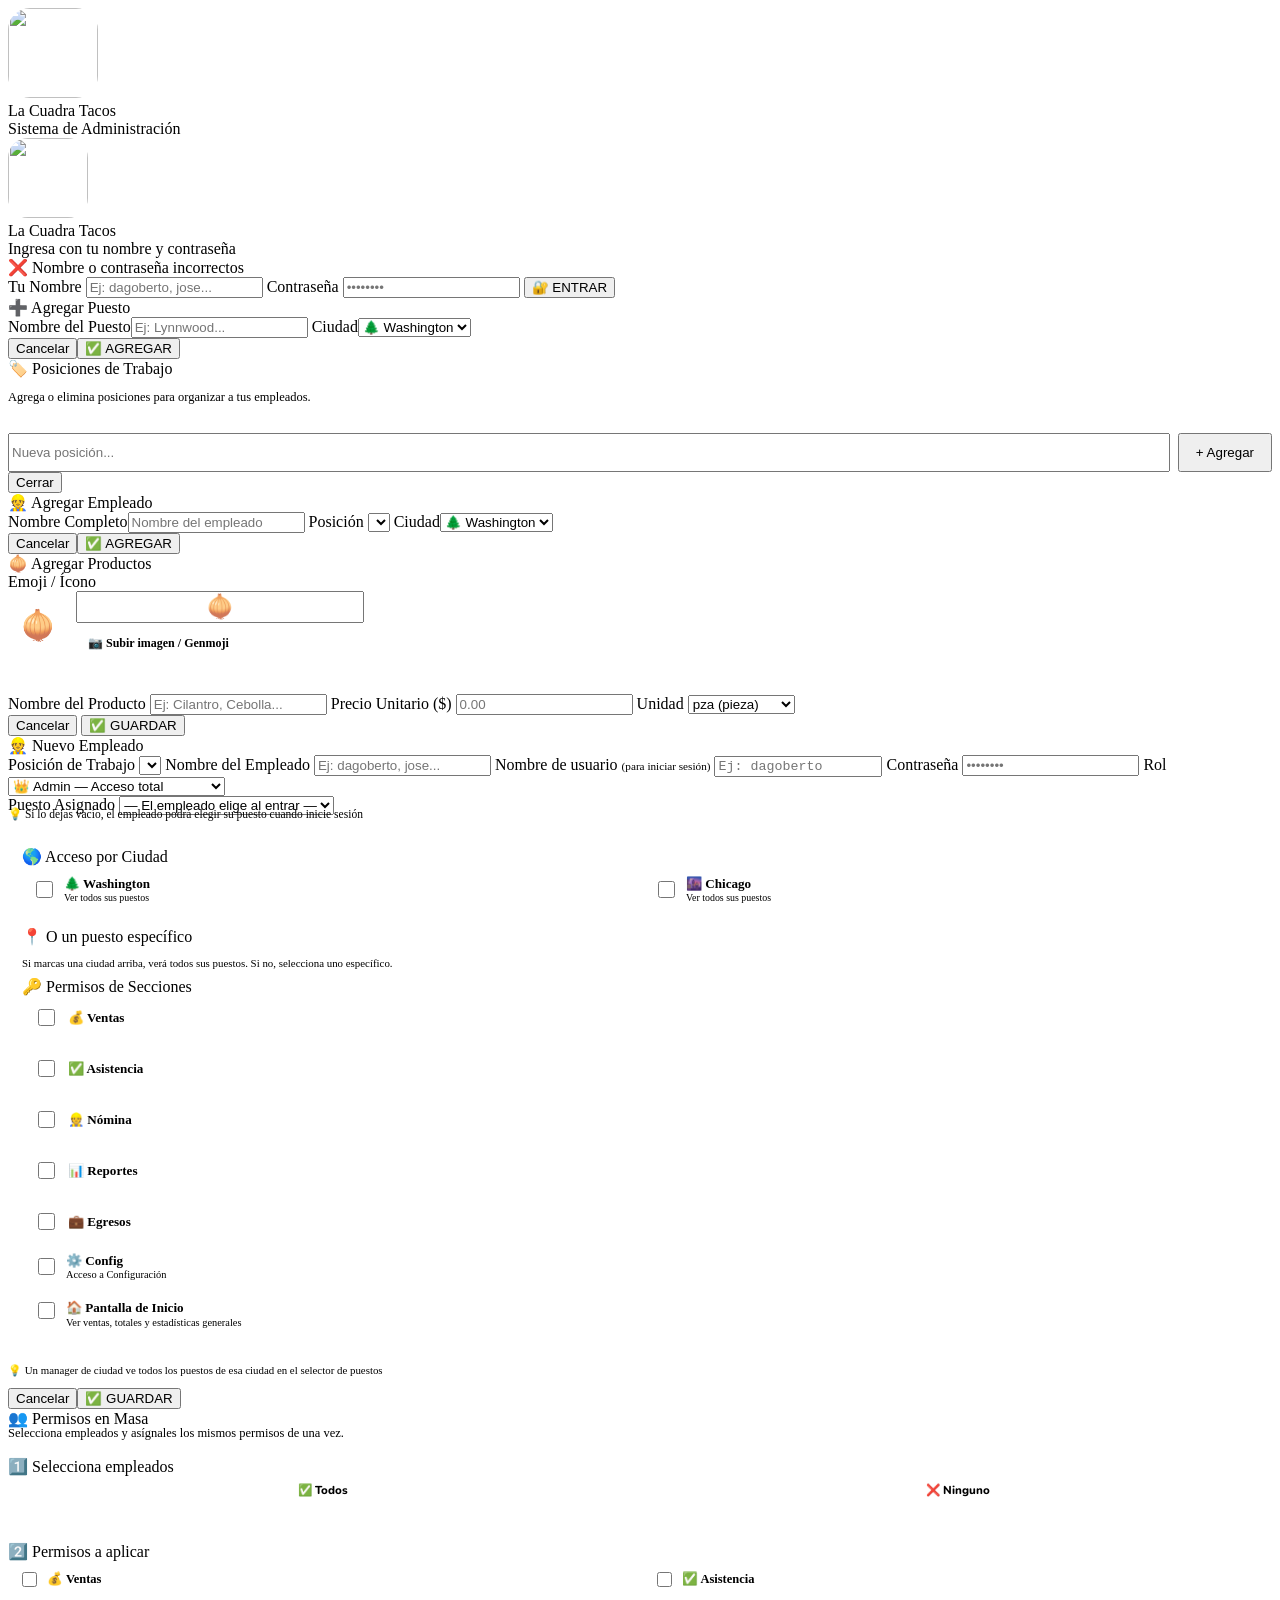
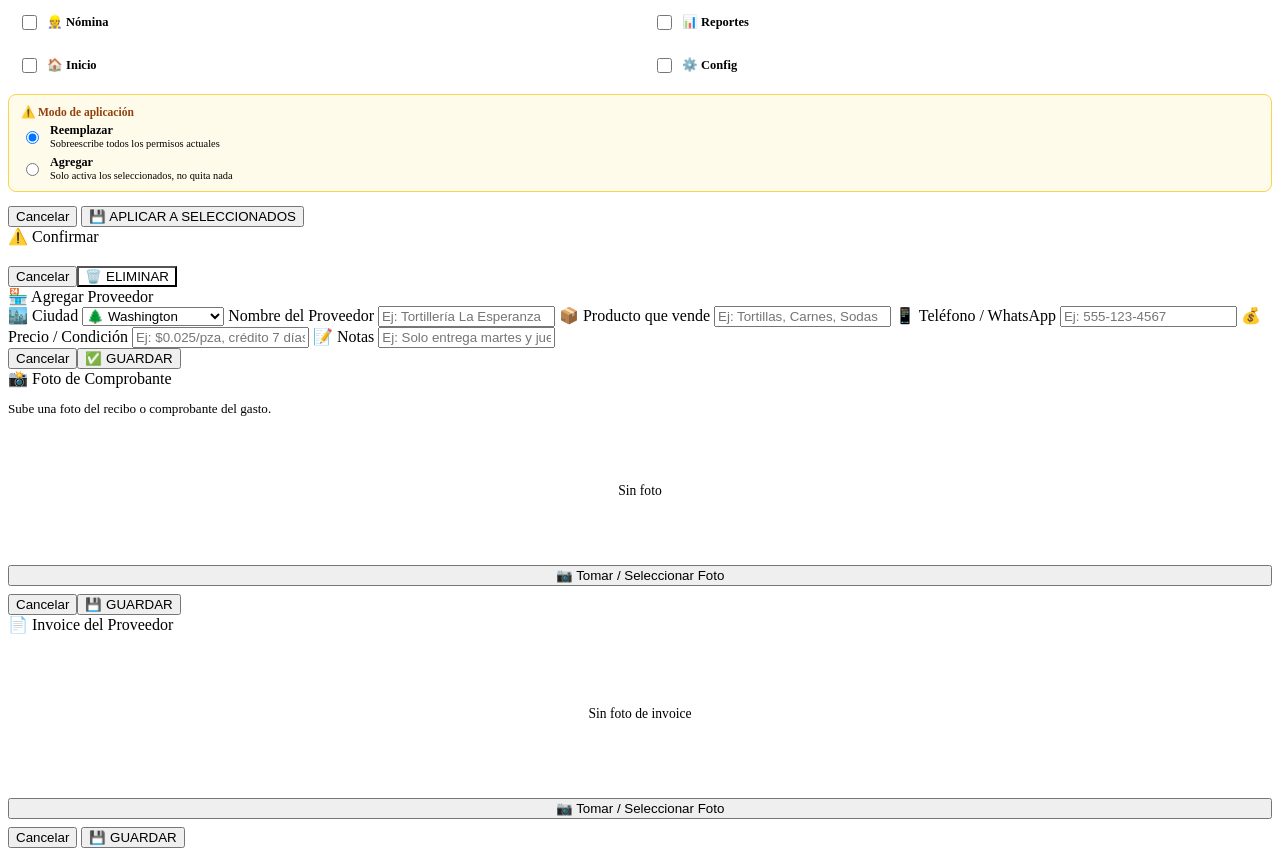
==== commit af60a37c: "reemplazar index.html de produccion desde staging" ====
--- a/index.html
+++ b/index.html
@@ -8,361 +8,16 @@
 <meta name="apple-mobile-web-app-title" content="Cuadra Tacos">
 <meta name="theme-color" content="#EA580C">
 <meta name="description" content="Sistema de administración La Cuadra Tacos">
-  <meta name="build-date" content="2026-03-18">
+  <meta name="build-date" content="2026-03-18-staging">
   <meta http-equiv="Cache-Control" content="no-cache, no-store, must-revalidate">
   <meta http-equiv="Pragma" content="no-cache">
 <link rel="manifest" href="manifest.json">
 <link rel="apple-touch-icon" href="icon.png">
 <link rel="icon" type="image/png" href="icon.png">
-<title>🌮 La Cuadra Tacos</title>
+<title>🌮 La Cuadra Tacos - Staging</title>
 <link href="https://fonts.googleapis.com/css2?family=Bebas+Neue&family=Nunito:wght@400;600;700;800;900&display=swap" rel="stylesheet">
-<style>:root{--n:#EA580C;--n2:#C2410C;--ns:#FFF7ED;--nm:#FED7AA;--am:#F59E0B;--ams:#FEF3C7;--r:#DC2626;--rs:#FEE2E2;--v:#16A34A;--vs:#DCFCE7;--az:#2563EB;--azs:#DBEAFE;--cb:#1A0A00;--cb2:#2D1200;--g:#FFF7F0;--g2:#FEF3E8;--g3:#FDE8CF;--t:#1A0A00;--t2:#78350F;--t3:#B45309;--W:#FFFFFF;--R:16px;--Rs:10px;--sh:0 2px 16px rgba(234,88,12,.10);--sh2:0 8px 32px rgba(234,88,12,.18)}
-*{box-sizing:border-box;margin:0;padding:0;-webkit-tap-highlight-color:transparent}
-body{font-family:'Nunito',sans-serif;background:var(--g);color:var(--t);min-height:100vh;padding-bottom:90px}
-@keyframes fadeUp{from{opacity:0;transform:translateY(8px)}to{opacity:1;transform:translateY(0)}}
-@keyframes bounceIn{0%{transform:scale(.3);opacity:0}60%{transform:scale(1.1)}100%{transform:scale(1);opacity:1}}
-@keyframes slideUp{from{transform:translateY(20px);opacity:0}to{transform:translateY(0);opacity:1}}
-@keyframes loadBar{from{width:0%}to{width:100%}}
-@keyframes pulse{0%,100%{opacity:1}50%{opacity:.3}}
-@keyframes slideModal{from{transform:translateY(100%)}to{transform:translateY(0)}}
-@keyframes popIn{from{opacity:0;transform:scale(.8)}to{opacity:1;transform:scale(1)}}
-@keyframes ripple{from{transform:scale(0);opacity:.6}to{transform:scale(4);opacity:0}} #splash{position:fixed;inset:0;background:var(--cb);display:flex;flex-direction:column;align-items:center;justify-content:center;z-index:9999;transition:opacity .3s}
-.sl{font-size:80px;animation:bounceIn .3s ease;margin-bottom:12px}
-.sh1{font-family:'Bebas Neue',sans-serif;font-size:3rem;color:var(--n);letter-spacing:3px;animation:slideUp .3s ease .1s both}
-.sp{color:#a16207;font-size:.9rem;animation:slideUp .3s ease .15s both}
-.sb{width:200px;height:4px;background:#3D1500;border-radius:4px;margin-top:32px;overflow:hidden;animation:slideUp .3s ease .2s both}
-.sbf{height:100%;background:var(--n);border-radius:4px;animation:loadBar .5s ease .2s both} #loginScreen{position:fixed;inset:0;background:var(--cb);display:none;flex-direction:column;align-items:center;justify-content:center;z-index:500;padding:24px;overflow-y:auto}
-#loginScreen.show{display:flex}
-.ll{font-size:56px;margin-bottom:6px}
-.lt{font-family:'Bebas Neue',sans-serif;font-size:2.4rem;color:var(--n);letter-spacing:3px;margin-bottom:3px}
-.ls{color:#a16207;font-size:.8rem;margin-bottom:28px}
-.lc{background:white;border-radius:24px;padding:24px;width:100%;max-width:380px;box-shadow:var(--sh2)}
-.lerr{background:var(--rs);color:var(--r);padding:10px 14px;border-radius:var(--Rs);font-size:.85rem;font-weight:700;margin-bottom:12px;display:none;text-align:center;animation:popIn .2s ease}
-.ll2{font-size:.72rem;font-weight:900;text-transform:uppercase;letter-spacing:1px;color:var(--t3);margin-bottom:6px;display:block}
-.li{width:100%;border:2px solid rgba(255,255,255,.2);border-radius:var(--Rs);padding:14px 16px;font-family:'Nunito',sans-serif;font-size:1rem;font-weight:700;color:#fff;outline:none;transition:all .15s;margin-bottom:14px;background:rgba(255,255,255,.12)}
-.li:focus{border-color:var(--n);background:rgba(255,255,255,.22);box-shadow:0 0 0 3px rgba(234,88,12,.3)}
-.li::placeholder{color:rgba(255,255,255,.5)}
-.btn-login{width:100%;background:linear-gradient(135deg,var(--n),var(--n2));color:white;border:none;padding:16px;border-radius:var(--R);font-family:'Bebas Neue',sans-serif;font-size:1.3rem;letter-spacing:2px;cursor:pointer;box-shadow:0 6px 20px rgba(234,88,12,.35);transition:all .2s}
-.btn-login:active{transform:scale(.98)} #syncBar{height:3px;background:var(--g3)}
-#syncBarFill{height:100%;background:linear-gradient(90deg,var(--n),var(--am));border-radius:2px;width:0%;transition:width .6s ease}
-#pending-banner{display:none}
-@keyframes bannerPulse{0%,100%{opacity:1}50%{opacity:.7}}
-@keyframes bannerSlide{from{transform:translateY(-100%)}to{transform:translateY(0)}} .hdr{background:linear-gradient(135deg,var(--cb) 0%,var(--cb2) 100%);color:white;padding:14px 16px 0;position:sticky;top:0;z-index:100;box-shadow:0 4px 24px rgba(0,0,0,.4)}
-.hdr-top{display:flex;align-items:center;justify-content:space-between;margin-bottom:12px}
-.hdr-brand{display:flex;align-items:center;gap:10px}
-.hdr-logo{width:42px;height:42px;background:var(--n);border-radius:12px;display:flex;align-items:center;justify-content:center;font-size:22px;box-shadow:0 4px 12px rgba(234,88,12,.4)}
-.hdr-name{font-family:'Bebas Neue',sans-serif;font-size:1.4rem;color:var(--n);letter-spacing:2px;line-height:1}
-.hdr-sub{font-size:.65rem;color:#a16207}
-.hdr-right{display:flex;flex-direction:column;align-items:flex-end;gap:3px}
-.hdr-date{font-size:.62rem;color:#a16207}
-#syncStatus{font-size:.62rem;padding:3px 8px;border-radius:20px;background:rgba(234,88,12,.2);color:var(--n);border:1px solid rgba(234,88,12,.3);cursor:pointer;display:flex;align-items:center;gap:4px}
-.sdot{width:7px;height:7px;border-radius:50%;flex-shrink:0;transition:background .3s}
-.sdot.green{background:var(--v)}
-.sdot.orange{background:var(--am);animation:pulse .6s infinite}
-.sdot.red{background:var(--r);animation:pulse .8s infinite}
-.ubadge{font-size:.62rem;padding:3px 8px;border-radius:20px;background:rgba(255,255,255,.1);color:#fed7aa;display:flex;align-items:center;gap:4px;cursor:pointer}
-.r-admin{background:linear-gradient(135deg,var(--n),var(--n2));color:white;padding:1px 7px;border-radius:20px;font-size:.6rem;font-weight:900}
-.r-enc{background:var(--azs);color:var(--az);padding:1px 7px;border-radius:20px;font-size:.6rem;font-weight:900} #notif{position:fixed;top:80px;left:50%;transform:translateX(-50%);background:var(--v);color:white;padding:10px 18px;border-radius:30px;font-size:.82rem;font-weight:800;z-index:9999;display:none;box-shadow:var(--sh2);white-space:nowrap;animation:popIn .3s ease;border:1px solid rgba(22,163,74,.3)} .psel{display:flex;gap:6px;overflow-x:auto;padding:0 0 12px;scrollbar-width:none;transition:all .2s}
-.psel:empty,.psel[style*="none"]{padding:0}
-.psel::-webkit-scrollbar{display:none}
-.pbtn{flex-shrink:0;background:rgba(255,255,255,.08);color:#d97706;border:1px solid rgba(234,88,12,.2);padding:6px 14px;border-radius:20px;font-family:'Nunito',sans-serif;font-size:.78rem;font-weight:700;cursor:pointer;transition:all .2s;white-space:nowrap}
-.pbtn.active{background:var(--n);color:white;border-color:var(--n);box-shadow:0 4px 12px rgba(234,88,12,.35)} .bnav{position:fixed;bottom:0;left:0;right:0;background:var(--cb);border-top:1px solid rgba(234,88,12,.2);display:flex;z-index:100;box-shadow:0 -4px 24px rgba(0,0,0,.3)}
-.nbtn{flex:1;display:flex;flex-direction:column;align-items:center;justify-content:center;padding:10px 4px 8px;border:none;background:none;cursor:pointer;color:#78350F;font-family:'Nunito',sans-serif;position:relative;transition:color .2s}
-.nbtn.active{color:var(--n)}
-.nbtn.active::after{content:'';position:absolute;bottom:0;left:50%;transform:translateX(-50%);width:20px;height:3px;background:var(--n);border-radius:3px 3px 0 0}
-.nbtn .ni{font-size:20px;margin-bottom:2px}
-.nbtn .nl{font-size:.6rem;font-weight:800;text-transform:uppercase;letter-spacing:.5px} .view{display:none;padding:16px;animation:fadeUp .25s ease}
-.view.active{display:block} .card{background:white;border-radius:var(--R);padding:16px;box-shadow:var(--sh);margin-bottom:14px;border:1px solid rgba(234,88,12,.06)}
-.ctit{font-size:.75rem;font-weight:900;text-transform:uppercase;letter-spacing:1px;color:var(--t3);margin-bottom:14px}
-.sh{font-size:.7rem;font-weight:900;text-transform:uppercase;letter-spacing:1.2px;color:var(--t3);margin:16px 0 8px;display:flex;align-items:center;justify-content:space-between}
-.shbtn{font-size:.7rem;font-weight:800;color:var(--n);background:var(--ns);border:none;padding:4px 10px;border-radius:20px;cursor:pointer;font-family:'Nunito',sans-serif} .kgrid{display:grid;grid-template-columns:1fr 1fr;gap:10px;margin-bottom:14px}
-.kcard{background:white;border-radius:var(--Rs);padding:14px 12px;box-shadow:var(--sh);border-top:3px solid;overflow:hidden;position:relative}
-.kcard::after{content:attr(data-i);position:absolute;right:-4px;bottom:-4px;font-size:40px;opacity:.08}
-.kcard.n{border-color:var(--n)}.kcard.r{border-color:var(--r)}.kcard.a{border-color:var(--am)}.kcard.v{border-color:var(--v)}
-.ki{font-size:18px;margin-bottom:6px}
-.kv{font-family:'Bebas Neue',sans-serif;font-size:1.8rem;color:var(--t);letter-spacing:1px;line-height:1}
-.kl{font-size:.68rem;color:var(--t2);margin-top:4px;font-weight:700} .dgrid{display:grid;grid-template-columns:repeat(7,1fr);gap:4px;margin-bottom:8px}
-.dh{text-align:center;font-size:.6rem;font-weight:900;color:var(--t3);padding:4px 0;text-transform:uppercase}
-.di{text-align:center;border:1.5px solid var(--g3);border-radius:8px;padding:8px 2px;font-family:'Nunito',sans-serif;font-size:.72rem;font-weight:700;color:var(--t);background:var(--g2);outline:none;width:100%;transition:all .15s}
-.di:focus{border-color:var(--n);background:white}
-.di.lun{background:var(--g3);color:var(--t3);cursor:not-allowed} .ftot{display:flex;justify-content:space-between;align-items:center;padding:10px 14px;background:var(--ns);border-radius:var(--Rs);margin-top:8px;border:1px solid var(--nm)}
-.ftot span{font-size:.82rem;font-weight:800;color:var(--n2)}
-.ftot.d{background:var(--rs);border-color:#fca5a5}.ftot.d span{color:var(--r)}
-.ftot.b span{font-size:1rem} .crow{display:flex;align-items:center;gap:10px;padding:10px 0;border-bottom:1px solid var(--g2)}
-.crow:last-child{border-bottom:none}
-.clbl{flex:1;font-size:.85rem;font-weight:700}
-.cinp{width:100px;text-align:right;border:1.5px solid var(--g3);border-radius:8px;padding:8px 10px;font-family:'Nunito',sans-serif;font-size:.9rem;font-weight:800;background:var(--g2);outline:none;color:var(--t);transition:all .15s}
-.cinp:focus{border-color:var(--n);background:white} .bsave{width:100%;background:linear-gradient(135deg,var(--n),var(--n2));color:white;border:none;padding:16px;border-radius:var(--R);font-family:'Bebas Neue',sans-serif;font-size:1.2rem;letter-spacing:1.5px;cursor:pointer;display:flex;align-items:center;justify-content:center;gap:10px;box-shadow:0 6px 20px rgba(234,88,12,.35);margin-top:8px;transition:all .2s}
-.bsave:active{transform:scale(.98)}
-.boutl{background:white;border:2px solid var(--n);color:var(--n);padding:10px 16px;border-radius:var(--Rs);font-family:'Nunito',sans-serif;font-size:.85rem;font-weight:800;cursor:pointer}
-.bdang{background:var(--rs);border:none;color:var(--r);padding:6px 12px;border-radius:8px;font-family:'Nunito',sans-serif;font-size:.78rem;font-weight:800;cursor:pointer}
-.bdang:hover{background:var(--r);color:white}
-.bedit{background:var(--azs);border:none;color:var(--az);padding:6px 12px;border-radius:8px;font-family:'Nunito',sans-serif;font-size:.78rem;font-weight:800;cursor:pointer}
-.bedit:hover{background:var(--az);color:white} .tabs{display:flex;background:var(--g2);border-radius:var(--Rs);padding:3px;margin-bottom:16px;gap:2px}
-.tab{flex:1;text-align:center;padding:9px 4px;border-radius:8px;cursor:pointer;font-size:.7rem;font-weight:800;color:var(--t3);transition:all .2s;border:none;background:none;font-family:'Nunito',sans-serif;white-space:nowrap}
-.tab.active{background:white;color:var(--n);box-shadow:var(--sh)} .cchips{display:flex;gap:8px;margin-bottom:14px}
-.cchip{flex:1;text-align:center;padding:10px;border-radius:var(--Rs);border:none;font-family:'Nunito',sans-serif;font-size:.82rem;font-weight:800;cursor:pointer;transition:all .2s}
-.cchip.w{background:var(--ns);color:var(--n2)}.cchip.c{background:var(--azs);color:var(--az)}
-.cchip.w.active{background:var(--n);color:white}.cchip.c.active{background:var(--az);color:white} .agrid{display:grid;grid-template-columns:1fr repeat(6,34px);gap:4px;align-items:center;margin-bottom:6px}
-.aname{font-size:.78rem;font-weight:700;overflow:hidden;text-overflow:ellipsis;white-space:nowrap}
-.abtn{width:34px;height:34px;border-radius:8px;border:none;font-size:.7rem;font-weight:900;cursor:pointer;transition:all .15s;background:var(--g2);color:var(--t2)}
-.abtn.P{background:var(--vs);color:var(--v)}.abtn.MD{background:var(--ams);color:#92400E}.abtn.A{background:var(--rs);color:var(--r)}
-.ach{font-size:.6rem;text-align:center;font-weight:900;color:var(--t3);text-transform:uppercase} .nrow{display:flex;align-items:flex-start;gap:10px;padding:12px 0;border-bottom:1px solid var(--g2)}
-.nrow:last-child{border-bottom:none}
-.nav2{width:38px;height:38px;border-radius:12px;background:linear-gradient(135deg,var(--n),var(--n2));color:white;display:flex;align-items:center;justify-content:center;font-size:.75rem;font-weight:900;flex-shrink:0;margin-top:2px}
-.ninfo{flex:1;min-width:0}
-.nname{font-size:.85rem;font-weight:800}.npos{font-size:.68rem;color:var(--t3);font-weight:600}
-.ndays{display:flex;gap:4px;margin-top:6px;flex-wrap:wrap}
-.nday{display:flex;flex-direction:column;align-items:center;gap:2px;cursor:pointer}
-.nday-lbl{font-size:.58rem;font-weight:900;color:var(--t3);text-transform:uppercase}
-.nday-btn{width:28px;height:28px;border-radius:7px;border:1.5px solid var(--g3);background:var(--g2);font-size:.65rem;font-weight:900;cursor:pointer;transition:all .15s;color:var(--t3);display:flex;align-items:center;justify-content:center}
-.nday-btn.on{background:var(--vs);border-color:var(--v);color:var(--v)}
-.nday-btn.half{background:var(--ams);border-color:var(--am);color:#92400E}
-.nday-btn.off{background:var(--rs);border-color:#fca5a5;color:var(--r)}
-.nday-btn.des{background:var(--g3);border-color:var(--g3);color:var(--t3)}
-.nsuel{width:85px;text-align:right;border:1.5px solid var(--g3);border-radius:8px;padding:8px;font-family:'Nunito',sans-serif;font-size:.9rem;font-weight:800;background:var(--g2);outline:none;color:var(--t)}
-.nsuel:focus{border-color:var(--n);background:white}
-.nright{display:flex;flex-direction:column;align-items:flex-end;gap:4px}
-.npago{font-family:'Bebas Neue',sans-serif;font-size:1.1rem;color:var(--n);letter-spacing:.5px}
-.npago-lbl{font-size:.6rem;color:var(--t3);font-weight:700} .prow{display:flex;align-items:center;gap:10px;padding:11px 0;border-bottom:1px solid var(--g2);cursor:pointer;transition:all .15s}
-.prow:last-child{border-bottom:none}.prow:hover{transform:translateX(3px)}
-.pdot{width:10px;height:10px;border-radius:50%;flex-shrink:0}
-.pdot.w{background:var(--n)}.pdot.c{background:var(--az)}
-.pname{flex:1;font-size:.88rem;font-weight:800}
-.psub{font-size:.67rem;color:var(--t3);font-weight:600}
-.pven{font-family:'Bebas Neue',sans-serif;font-size:1.1rem;color:var(--n)} .grow{display:flex;align-items:center;gap:10px;padding:10px 0;border-bottom:1px solid var(--g2)}
-.grow:last-child{border-bottom:none}
-.gico{font-size:18px;width:26px;text-align:center;flex-shrink:0}
-.glbl{flex:1;font-size:.85rem;font-weight:700}
-.ginp{width:95px;text-align:right;border:1.5px solid var(--g3);border-radius:8px;padding:8px 10px;font-family:'Nunito',sans-serif;font-size:.88rem;font-weight:800;background:var(--g2);outline:none;color:var(--t)}
-.ginp:focus{border-color:var(--am);background:white} .brow{display:flex;align-items:center;gap:8px;margin-bottom:8px}
-.blbl{font-size:.7rem;font-weight:700;color:var(--t2);width:85px;flex-shrink:0;overflow:hidden;text-overflow:ellipsis;white-space:nowrap}
-.btrk{flex:1;height:22px;background:var(--g2);border-radius:11px;overflow:hidden}
-.bfil{height:100%;border-radius:11px;transition:width .6s ease;display:flex;align-items:center;padding-left:8px;min-width:4px}
-.bfil span{font-size:.62rem;font-weight:800;color:white;white-space:nowrap} .rstats{display:grid;grid-template-columns:1fr 1fr 1fr;gap:8px}
-.rstat{text-align:center;background:var(--g2);border-radius:var(--Rs);padding:12px 6px}
-.rstat .val{font-family:'Bebas Neue',sans-serif;font-size:1.2rem;color:var(--t)}
-.rstat .lbl{font-size:.62rem;color:var(--t3);font-weight:800;margin-top:2px;text-transform:uppercase} .badge{display:inline-flex;align-items:center;gap:4px;padding:4px 10px;border-radius:20px;font-size:.7rem;font-weight:800}
-.badge.n{background:var(--ns);color:var(--n2)}.badge.v{background:var(--vs);color:var(--v)}.badge.r{background:var(--rs);color:var(--r)}.badge.az{background:var(--azs);color:var(--az)}.badge.am{background:var(--ams);color:#92400E} .tip{background:linear-gradient(135deg,var(--n),var(--n2));border-radius:var(--R);padding:16px;margin-bottom:14px;color:white;position:relative;overflow:hidden}
-.tip::after{content:'🌮';position:absolute;right:-10px;bottom:-10px;font-size:70px;opacity:.15;transform:rotate(-15deg)}
-.tip h3{font-family:'Bebas Neue',sans-serif;font-size:1.2rem;letter-spacing:1px;margin-bottom:4px}
-.tip p{font-size:.8rem;opacity:.9;line-height:1.4} .mbar{display:flex;gap:3px}
-.mdia{flex:1;display:flex;flex-direction:column;align-items:center;gap:3px}
-.mdlbl{font-size:.58rem;font-weight:800;color:var(--t3);text-transform:uppercase}
-.mdbar{width:100%;border-radius:4px;background:var(--g2);overflow:hidden;height:40px;display:flex;align-items:flex-end}
-.mdfil{width:100%;border-radius:4px;transition:height .5s ease} .eitem{display:flex;align-items:center;gap:10px;padding:10px 0;border-bottom:1px solid var(--g2)}
-.eitem:last-child{border-bottom:none}
-.eav{width:36px;height:36px;border-radius:10px;background:linear-gradient(135deg,var(--n),var(--n2));color:white;display:flex;align-items:center;justify-content:center;font-size:.7rem;font-weight:900;flex-shrink:0}
-.einfo{flex:1;min-width:0}
-.ename{font-size:.85rem;font-weight:800}.epos{font-size:.68rem;color:var(--t3);font-weight:600}
-.ebtns{display:flex;gap:4px} .kgrid{display:grid;grid-template-columns:1fr 1fr;gap:10px;margin-bottom:14px}
-.kcard{background:white;border-radius:var(--Rs);padding:14px 12px;box-shadow:var(--sh);border-top:3px solid;overflow:hidden;position:relative}
-.kcard::after{content:attr(data-i);position:absolute;right:-4px;bottom:-4px;font-size:40px;opacity:.08}
-.kcard.n{border-color:var(--n)}.kcard.r{border-color:var(--r)}.kcard.a{border-color:var(--am)}.kcard.v{border-color:var(--v)}
-.ki{font-size:18px;margin-bottom:6px}
-.kv{font-family:'Bebas Neue',sans-serif;font-size:1.8rem;color:var(--t);letter-spacing:1px;line-height:1}
-.kl{font-size:.68rem;color:var(--t2);margin-top:4px;font-weight:700} .dash-hero{display:flex;align-items:flex-start;justify-content:space-between;padding:16px 16px 14px;gap:10px;background:linear-gradient(135deg,var(--cb),var(--cb2));margin:-12px -12px 0;border-radius:0 0 20px 20px;position:relative;overflow:hidden}
-.dash-greeting{font-family:'Bebas Neue',sans-serif;font-size:1.7rem;letter-spacing:.5px;color:white;line-height:1.1}
-.dash-date-lbl{font-size:.72rem;color:#fed7aa;font-weight:700;margin-top:3px} .dash-filter-row{display:flex;gap:6px;padding:8px 16px 8px;overflow-x:auto;-webkit-overflow-scrolling:touch}
-.dash-filter-row::-webkit-scrollbar{display:none}
-.dfilter-btn{flex-shrink:0;padding:7px 16px;border-radius:20px;border:1.5px solid var(--g3);background:var(--g2);font-family:'Nunito',sans-serif;font-size:.75rem;font-weight:800;color:var(--t3);cursor:pointer;transition:all .18s;white-space:nowrap}
-.dfilter-btn.active{background:var(--n);color:white;border-color:var(--n);box-shadow:0 3px 10px rgba(234,88,12,.35)}
-.dash-date-inp{border:1.5px solid var(--g3);border-radius:8px;padding:7px 10px;font-family:'Nunito',sans-serif;font-size:.82rem;font-weight:700;color:var(--t);outline:none;background:var(--g2)} .dash-kpi-grid{display:grid;grid-template-columns:1fr 1fr;gap:8px;margin:0 16px 12px}
-.dash-kpi{background:var(--g2);border:1.5px solid var(--g3);padding:12px 12px;border-radius:14px;display:flex;flex-direction:column;gap:2px;box-shadow:var(--sh)}
-.dash-kpi-icon{font-size:1.2rem;margin-bottom:4px}
-.dash-kpi-val{font-family:'Bebas Neue',sans-serif;font-size:1.75rem;letter-spacing:.5px;line-height:1}
-.dash-kpi-lbl{font-size:.65rem;font-weight:800;text-transform:uppercase;letter-spacing:.5px;color:var(--t3);margin-top:2px}
-.dash-kpi-ventas{border-left:4px solid var(--n)}.dash-kpi-ventas .dash-kpi-val{color:var(--n)}
-.dash-kpi-util{border-left:4px solid var(--v)}.dash-kpi-util .dash-kpi-val{color:var(--v)}
-.dash-kpi-gastos{border-left:4px solid var(--r)}.dash-kpi-gastos .dash-kpi-val{color:var(--r)}
-.dash-kpi-nom{border-left:4px solid var(--az)}.dash-kpi-nom .dash-kpi-val{color:var(--az)} .dash-city-card{margin:0 0 14px;padding:0;overflow:hidden}
-.dash-city-tabs{display:flex;border-bottom:1.5px solid var(--g3);background:var(--g2)}
-.dash-ctab{flex:1;padding:12px 6px;border:none;background:transparent;font-family:'Nunito',sans-serif;font-size:.75rem;font-weight:800;color:var(--t3);cursor:pointer;transition:all .18s;display:flex;flex-direction:column;align-items:center;gap:2px;border-bottom:3px solid transparent;margin-bottom:-1.5px}
-.dash-ctab.active{color:var(--t);border-bottom-color:var(--n);background:var(--g)}
-.dash-ctab-total{font-family:'Bebas Neue',sans-serif;font-size:.95rem;color:var(--n)}
-.dash-city-stats{display:grid;grid-template-columns:1fr 1fr 1fr;gap:8px;padding:10px 10px 0}
-.dash-cstat{text-align:center;background:var(--g2);border-radius:10px;padding:8px 4px;border:1px solid var(--g3)}
-.dash-cstat-val{font-family:'Bebas Neue',sans-serif;font-size:1.2rem;letter-spacing:.5px}
-.dash-cstat-lbl{font-size:.6rem;font-weight:800;text-transform:uppercase;color:var(--t3);margin-top:2px}
-#dash-panel-wash,#dash-panel-chi,#dash-panel-comp{padding:0 14px 14px} .cal-day{aspect-ratio:1;border-radius:6px;display:flex;flex-direction:column;align-items:center;justify-content:center;cursor:pointer;transition:all .15s;font-size:.7rem;font-weight:800;position:relative}
-.cal-day.empty{background:transparent;cursor:default;pointer-events:none}
-.cal-day.no-data{background:var(--g2);color:var(--t3)}
-.cal-day.has-data{background:var(--n);color:white}
-.cal-day.has-data:hover{background:var(--n2);transform:scale(1.05)}
-.cal-day.today{box-shadow:0 0 0 2px var(--am)}
-.cal-day.selected{outline:2px solid var(--n);outline-offset:2px}
-.cal-day .cal-num{font-size:.75rem;font-weight:900;line-height:1}
-.cal-day .cal-amt{font-size:.5rem;font-weight:700;opacity:.9;margin-top:1px} .city-bar-row{display:flex;align-items:center;gap:6px;margin-bottom:5px}
-.city-bar-lbl{font-size:.68rem;font-weight:700;color:var(--t2);width:72px;flex-shrink:0;overflow:hidden;text-overflow:ellipsis;white-space:nowrap}
-.city-bar-track{flex:1;height:18px;background:var(--g2);border-radius:9px;overflow:hidden}
-.city-bar-fill{height:100%;border-radius:9px;transition:width .6s ease;display:flex;align-items:center;padding:0 6px;min-width:4px}
-.city-bar-fill span{font-size:.58rem;font-weight:800;color:white;white-space:nowrap}
-.city-bar-pct{font-size:.62rem;font-weight:800;color:var(--t3);width:30px;text-align:right;flex-shrink:0} .prod-section{background:var(--g2);border:1.5px solid var(--g3);border-radius:14px;overflow:hidden;margin-bottom:0}
-.prod-toggle-btn{width:100%;background:none;border:none;display:flex;align-items:center;justify-content:space-between;padding:12px 14px;cursor:pointer;font-family:'Nunito',sans-serif;transition:background .15s}
-.prod-toggle-btn:active{background:var(--g3)}
-.prod-badge{background:var(--n);color:white;border-radius:20px;padding:2px 8px;font-size:.62rem;font-weight:900}
-.prod-search-wrap{position:relative;padding:0 10px 8px}
-.prod-search-inp{width:100%;padding:8px 12px 8px 30px;border:1.5px solid var(--g3);border-radius:10px;font-family:'Nunito',sans-serif;font-size:.82rem;font-weight:700;color:var(--t);background:var(--bg);outline:none;box-sizing:border-box;transition:border-color .15s}
-.prod-search-inp:focus{border-color:var(--n)}
-.prod-col-headers{display:grid;grid-template-columns:1fr 46px 46px 46px 46px;gap:3px;padding:0 10px 6px;align-items:center}
-.prod-col-hdr{font-size:.55rem;font-weight:900;text-align:center;text-transform:uppercase;line-height:1.3}
-.mp-row{display:grid;grid-template-columns:1fr 46px 46px 46px 46px;gap:3px;align-items:center;padding:6px 10px;border-top:1px solid var(--g3)}
-.mp-row:first-child{border-top:none}
-.mp-inp-sal{text-align:center;border:1.5px solid var(--azs);border-radius:7px;padding:6px 2px;font-family:'Nunito',sans-serif;font-size:.78rem;font-weight:800;background:#eff6ff;outline:none;color:var(--az);width:100%;transition:all .15s}
-.mp-inp-sal:focus{border-color:var(--az);background:white;box-shadow:0 0 0 3px rgba(37,99,235,.1)}
-.mp-inp-reg{text-align:center;border:1.5px solid var(--vs);border-radius:7px;padding:6px 2px;font-family:'Nunito',sans-serif;font-size:.78rem;font-weight:800;background:#f0fdf4;outline:none;color:var(--v);width:100%;transition:all .15s}
-.mp-inp-reg:focus{border-color:var(--v);background:white;box-shadow:0 0 0 3px rgba(22,163,74,.1)}
-.mp-inp-des{text-align:center;border:1.5px solid #fca5a5;border-radius:7px;padding:6px 2px;font-family:'Nunito',sans-serif;font-size:.78rem;font-weight:800;background:var(--rs);outline:none;color:var(--r);width:100%;transition:all .15s}
-.mp-inp-des:focus{border-color:var(--r);background:white;box-shadow:0 0 0 3px rgba(220,38,38,.1)}
-.mp-consumido{text-align:center;border-radius:7px;padding:6px 2px;font-size:.78rem;font-weight:900;background:var(--ns);color:var(--n);width:100%}
-.mp-consumido.zero{background:var(--g2);color:var(--t3)}
-.mp-consumido.negative{background:var(--rs);color:var(--r)}
-.prod-add-btn{width:calc(100% - 20px);margin:8px 10px 0;padding:9px;border:2px dashed var(--n);border-radius:10px;background:none;color:var(--n);font-family:'Nunito',sans-serif;font-size:.8rem;font-weight:800;cursor:pointer;transition:all .2s;display:block}
-.prod-add-btn:active{background:var(--ns)}
-body.dark .prod-section{background:#1f2937;border-color:#374151}
-body.dark .mp-inp-sal{background:#1e3a5f;color:#93c5fd;border-color:#3b82f6}
-body.dark .mp-inp-reg{background:#14532d;color:#86efac;border-color:#22c55e}
-body.dark .mp-inp-des{background:#450a0a;color:#fca5a5;border-color:#ef4444} .pin-dot{width:14px;height:14px;border-radius:50%;border:2px solid var(--n);background:transparent;transition:all .2s}
-.pin-dot.filled{background:var(--n)}
-.pin-key{width:64px;height:64px;border-radius:50%;border:2px solid var(--g3);background:white;font-family:'Nunito',sans-serif;font-size:1.3rem;font-weight:800;cursor:pointer;transition:all .15s;color:var(--t)}
-.pin-key:active{background:var(--ns);border-color:var(--n);transform:scale(.93)} .meta-row{display:flex;align-items:center;gap:10px;padding:10px 0;border-bottom:1px solid var(--g2)}
-.meta-row:last-child{border-bottom:none}
-.meta-bar{flex:1;height:8px;background:var(--g3);border-radius:4px;overflow:hidden}
-.meta-fill{height:100%;border-radius:4px;transition:width .5s} .egr-hero{background:linear-gradient(135deg,#1e1b4b,#312e81,#4338ca);border-radius:0 0 24px 24px;padding:20px 16px 16px;margin:-12px -12px 0;position:relative;overflow:hidden}
-.egr-hero-bg{position:absolute;right:-15px;top:-15px;font-size:120px;opacity:.06;transform:rotate(-10deg);pointer-events:none}
-.egr-add-btn{background:rgba(255,255,255,.15);border:1.5px solid rgba(255,255,255,.3);border-radius:14px;padding:10px 18px;color:white;font-family:'Nunito',sans-serif;font-size:.82rem;font-weight:900;cursor:pointer;transition:all .2s;backdrop-filter:blur(4px)}
-.egr-add-btn:active{transform:scale(.96);background:rgba(255,255,255,.25)}
-.egr-kpi-strip{display:flex;align-items:center;background:rgba(255,255,255,.08);border-radius:14px;padding:10px 8px;gap:0;border:1px solid rgba(255,255,255,.12)}
-.egr-kpi{flex:1;text-align:center;padding:0 4px}
-.egr-kpi-val{font-family:'Bebas Neue',sans-serif;font-size:1.15rem;color:rgba(255,255,255,.9);letter-spacing:.5px;line-height:1}
-.egr-kpi-total{color:#fbbf24!important;font-size:1.25rem}
-.egr-kpi-lbl{font-size:.52rem;font-weight:800;color:rgba(255,255,255,.5);text-transform:uppercase;letter-spacing:.3px;margin-top:2px}
-.egr-kpi-div{width:1px;height:32px;background:rgba(255,255,255,.15);flex-shrink:0}
-.egr-city-btn{flex:1;padding:8px;border:none;border-radius:10px;background:rgba(255,255,255,.08);color:rgba(255,255,255,.55);font-family:'Nunito',sans-serif;font-size:.8rem;font-weight:800;cursor:pointer;transition:all .2s}
-.egr-city-active{background:rgba(255,255,255,.22)!important;color:white!important}
-.egr-tabs-bar{display:flex;gap:0;background:var(--g2);border-bottom:1.5px solid var(--g3);position:sticky;top:0;z-index:10;margin:0 -12px;padding:0 12px}
-.egr-tab{flex:1;display:flex;align-items:center;justify-content:center;gap:5px;padding:12px 4px;border:none;background:transparent;font-family:'Nunito',sans-serif;font-size:.72rem;font-weight:800;color:var(--t3);cursor:pointer;border-bottom:3px solid transparent;margin-bottom:-1.5px;transition:all .2s;white-space:nowrap}
-.egr-tab.active{color:#4338ca;border-bottom-color:#4338ca}
-body.dark .egr-tab.active{color:#818cf8;border-bottom-color:#818cf8}
-.egr-tab-icon{font-size:.9rem}
-.egr-tab-badge{background:#4338ca;color:white;border-radius:20px;padding:1px 6px;font-size:.6rem;font-weight:900;min-width:18px;text-align:center}
-body.dark .egr-tab-badge{background:#818cf8}
-.egr-panel{padding-top:14px}
-.egr-search-wrap{position:relative;margin-bottom:12px}
-.egr-search-icon{position:absolute;left:10px;top:50%;transform:translateY(-50%);font-size:.85rem;opacity:.4;pointer-events:none}
-.egr-search-inp{width:100%;padding:10px 12px 10px 32px;border:1.5px solid var(--g3);border-radius:12px;font-family:'Nunito',sans-serif;font-size:.85rem;font-weight:700;color:var(--t);background:var(--g2);outline:none;box-sizing:border-box;transition:border-color .15s}
-.egr-search-inp:focus{border-color:#4338ca} .gg-card{background:var(--g2);border:1.5px solid var(--g3);border-radius:16px;padding:14px;margin-bottom:10px;position:relative;overflow:hidden;transition:all .2s}
-.gg-card:active{transform:scale(.99)}
-.gg-card-accent{position:absolute;left:0;top:0;bottom:0;width:4px;border-radius:16px 0 0 16px}
-.gg-card-cat{display:inline-flex;align-items:center;gap:4px;padding:3px 8px;border-radius:20px;font-size:.62rem;font-weight:900;text-transform:uppercase;letter-spacing:.3px;margin-bottom:6px}
-.gg-empty{text-align:center;padding:40px 16px;color:var(--t3)} .rv-card{background:var(--g2);border:1.5px solid var(--g3);border-radius:14px;margin-bottom:10px;overflow:hidden;transition:all .2s}
-.rv-card:active{transform:scale(.99)}
-.rv-header{display:flex;align-items:center;justify-content:space-between;padding:12px 14px;cursor:pointer}
-.rv-puesto{font-size:.88rem;font-weight:900;color:var(--t)}
-.rv-fecha-lbl{font-size:.65rem;font-weight:800;color:var(--t3)}
-.rv-total{font-family:'Bebas Neue',sans-serif;font-size:1.4rem;letter-spacing:.5px}
-.rv-meta{display:flex;align-items:center;gap:8px;padding:0 14px 10px;flex-wrap:wrap}
-.rv-chip{font-size:.65rem;font-weight:800;padding:3px 8px;border-radius:20px}
-.rv-body{border-top:1px solid var(--g3);padding:12px 14px;display:none}
-.rv-body.open{display:block}
-.rv-stats{display:grid;grid-template-columns:repeat(4,1fr);gap:6px;margin-bottom:10px}
-.rv-stat{background:var(--g);border-radius:8px;padding:8px 6px;text-align:center;border:1px solid var(--g3)}
-.rv-stat-val{font-family:'Bebas Neue',sans-serif;font-size:1rem;letter-spacing:.3px}
-.rv-stat-lbl{font-size:.55rem;font-weight:800;text-transform:uppercase;color:var(--t3);margin-top:1px}
-.rv-guardado{font-size:.65rem;color:var(--t3);font-weight:700;padding:6px 0;border-top:1px solid var(--g3);margin-top:6px}
-body.dark .rv-card{background:#1f2937;border-color:#374151}
-body.dark .rv-stat{background:#111827;border-color:#374151}
-.prov-card{background:white;border-radius:var(--Rs);padding:14px;box-shadow:var(--sh);margin-bottom:10px;border-left:4px solid var(--v)} .ao{} .vstep-panel{display:none}
-#view-ventas .vstep-panel.active{display:block}
-.vstep-steps{display:flex;align-items:center;gap:0;margin-bottom:16px;padding:0 4px}
-.vstep{display:flex;flex-direction:column;align-items:center;gap:3px;cursor:pointer;flex:1}
-.vstep-num{width:30px;height:30px;border-radius:50%;background:var(--g3);color:var(--t3);font-family:'Nunito',sans-serif;font-size:.78rem;font-weight:900;display:flex;align-items:center;justify-content:center;transition:all .25s}
-.vstep-lbl{font-size:.6rem;font-weight:900;color:var(--t3);text-transform:uppercase;letter-spacing:.4px;transition:color .25s}
-.vstep.active .vstep-num{background:var(--n);color:white;box-shadow:0 0 0 4px var(--ns)}
-.vstep.active .vstep-lbl{color:var(--n)}
-.vstep.done .vstep-num{background:var(--v);color:white}
-.vstep.done .vstep-lbl{color:var(--v)}
-.vstep-line{flex:1;height:2px;background:var(--g3);margin:0 4px;margin-bottom:14px;transition:background .25s}
-.vstep-line.done{background:var(--v)}
-.venta-inp-row{display:flex;align-items:center;gap:12px;background:var(--g2);border-radius:14px;padding:12px 14px;border:2px solid transparent;transition:border-color .2s}
-.venta-inp-row:focus-within{border-color:var(--n);background:white}
-.venta-inp-icon{width:40px;height:40px;border-radius:12px;display:flex;align-items:center;justify-content:center;font-size:1.2rem;flex-shrink:0}
-.venta-big-inp{background:none;border:none;outline:none;font-family:'Bebas Neue',sans-serif;font-size:1.5rem;color:var(--t);width:100%;letter-spacing:.5px}
-.venta-big-inp::placeholder{color:var(--t3);font-family:'Nunito',sans-serif;font-size:.75rem;font-weight:700;letter-spacing:0;line-height:1.4}
-.gan-period-btn{padding:6px 14px;border:1.5px solid rgba(110,231,183,.4);border-radius:20px;background:rgba(255,255,255,.08);color:rgba(255,255,255,.7);font-family:'Nunito',sans-serif;font-size:.75rem;font-weight:800;cursor:pointer;transition:all .2s}
-.gan-period-btn.active{background:rgba(255,255,255,.25);color:white;border-color:white}
-.gan-row{display:flex;align-items:center;justify-content:space-between;padding:10px 0;border-bottom:1px solid var(--g3)}
-.gan-row:last-child{border-bottom:none}
-.gan-row-label{font-size:.82rem;font-weight:700;color:var(--t2);display:flex;align-items:center;gap:6px}
-.gan-row-val{font-size:.88rem;font-weight:900;font-family:'Nunito',sans-serif}
-.gan-total-row{display:flex;align-items:center;justify-content:space-between;padding:14px 16px;border-radius:14px;margin-top:6px}
-.gasto-row{display:flex;align-items:center;gap:10px;background:var(--g2);border-radius:12px;padding:10px 14px}
-.gasto-icon{font-size:1.1rem;width:28px;text-align:center;flex-shrink:0}
-.gasto-lbl{font-size:.85rem;font-weight:700;color:var(--t2);flex:1}
-.gasto-inp{background:white;border:1.5px solid var(--g3);border-radius:9px;padding:9px 12px;font-family:'Nunito',sans-serif;font-size:.95rem;font-weight:800;color:var(--t);outline:none;width:90px;text-align:right}
-.gasto-inp:focus{border-color:var(--n)}
-.venta-next-btn{width:100%;margin-top:12px;background:linear-gradient(135deg,var(--n),var(--n2));border:none;border-radius:14px;padding:15px;font-family:'Nunito',sans-serif;font-size:.95rem;font-weight:900;color:white;cursor:pointer;letter-spacing:.3px;box-shadow:0 4px 14px rgba(234,88,12,.3)}
-.venta-back-btn{background:var(--g3);border:none;border-radius:14px;padding:15px 20px;font-family:'Nunito',sans-serif;font-size:.9rem;font-weight:800;color:var(--t2);cursor:pointer;margin-top:12px} body.dark{ --g:#111827;--g2:#1f2937;--g3:#374151; --t:#f9fafb;--t2:#e5e7eb;--t3:#9ca3af; --W:#1f2937; --sh:0 2px 8px rgba(0,0,0,.4); --sh2:0 8px 32px rgba(0,0,0,.5); --ns:#1f2937;--nm:#374151; --rs:#3b1c1c;--vs:#1a3a2a;--azs:#1e2d4a;--ams:#3a2d00; background:#111827;color:#f9fafb
-}
-body.dark .card{background:#1f2937;border-color:#374151}
-body.dark .modal{background:#1f2937;color:#f9fafb}
-body.dark .lc{background:#1f2937}
-body.dark input,body.dark select,body.dark textarea{background:#374151;color:#f9fafb;border-color:#4b5563}
-body.dark .minput,body.dark .msel{background:#374151;color:#f9fafb;border-color:#4b5563}
-body.dark .cfg-card{background:#1f2937;border-color:#374151;color:#f9fafb}
-body.dark .prov-card{background:#1f2937;border-color:#374151}
-body.dark .perm-row{background:#1f2937;border-color:#374151}
-body.dark .tab{background:#374151;color:#9ca3af}
-body.dark .tab.active{background:var(--n);color:white}
-body.dark #appContent{background:#111827}
-body.dark .hdr-top,body.dark .hdr{background:linear-gradient(135deg,#0d0500 0%,#1a0a00 100%)}
-body.dark .nav-bar{background:#1f2937;border-top:1px solid #374151}
-body.dark .nav-btn{color:#9ca3af}
-body.dark .nav-btn.active{color:var(--n)}
-body.dark .vstep-panel{background:#111827}
-body.dark .venta-inp-row{background:#1f2937;border-color:#374151}
-body.dark .gasto-row{background:#1f2937;border-color:#374151}
-body.dark [style*="background:white"],[style*="background:#fff"],[style*="background: white"]{background:#1f2937 !important}
-body.dark [style*="color:#1A0A00"],[style*="color:var(--t)"]{color:#f9fafb !important}
-body.dark .mlbl{color:#e5e7eb}
-body.dark .mtitle{color:#f9fafb}
-body.dark .boutl{background:#374151;color:#f9fafb;border-color:#4b5563}
-body.dark .bsave{background:var(--n)}
-body.dark #syncBar{background:#374151}
-#tipT,#dp-tip{transition:opacity .18s ease}
-#check-danos-wrap:has(input:checked){background:var(--vs);border-color:var(--v)!important}
-body.dark .dash-greeting{color:white}
-body.dark .dash-date-lbl{color:#fed7aa}
-body.dark .dash-kpi{background:#1f2937;border-color:#374151}
-body.dark .dash-city-tabs{background:#1f2937;border-color:#374151}
-body.dark .dash-ctab.active{background:#111827}
-body.dark .dash-cstat{background:#111827;border-color:#374151} .alerta-item{display:flex;align-items:center;gap:10px;padding:10px;background:var(--rs);border-radius:10px;margin-bottom:8px} .cfg-card{display:flex;flex-direction:column;align-items:flex-start;gap:6px;background:white;border:1px solid var(--g3);border-radius:16px;padding:16px 14px;cursor:pointer;transition:all .18s;box-shadow:0 1px 4px rgba(0,0,0,.06);text-align:left;width:100%}
-.cfg-card:active{transform:scale(.97);box-shadow:none}
-.cfg-card-icon{width:40px;height:40px;border-radius:12px;display:flex;align-items:center;justify-content:center;font-size:1.1rem;flex-shrink:0}
-.cfg-card-lbl{font-size:.88rem;font-weight:900;color:var(--t);line-height:1}
-.cfg-card-sub{font-size:.68rem;color:var(--t3);font-weight:600;line-height:1.3} #fireworks-overlay{position:fixed;inset:0;pointer-events:none;z-index:9998;overflow:hidden}
-.fw-particle{position:absolute;width:8px;height:8px;border-radius:50%;animation:fw-fly var(--dur,1.2s) ease-out forwards}
-@keyframes fw-fly{0%{transform:translate(0,0) scale(1);opacity:1}100%{transform:translate(var(--tx),var(--ty)) scale(0);opacity:0}}
-.fw-star{position:absolute;font-size:1.4rem;animation:fw-star var(--dur,1.4s) ease-out forwards}
-@keyframes fw-star{0%{transform:translate(0,0) scale(0) rotate(0deg);opacity:1}50%{opacity:1}100%{transform:translate(var(--tx),var(--ty)) scale(1.2) rotate(var(--rot,360deg));opacity:0}}
-#meta-celebracion{position:fixed;inset:0;z-index:9997;display:none;align-items:center;justify-content:center;pointer-events:none}
-.meta-msg{background:linear-gradient(135deg,#ea580c,#f97316);color:white;border-radius:24px;padding:28px 36px;text-align:center;box-shadow:0 20px 60px rgba(234,88,12,.5);animation:meta-pop .5s cubic-bezier(.34,1.56,.64,1) forwards}
-@keyframes meta-pop{0%{transform:scale(0) rotate(-10deg);opacity:0}100%{transform:scale(1) rotate(0deg);opacity:1}} .toast{position:fixed;bottom:95px;left:50%;transform:translateX(-50%);background:var(--cb);color:white;padding:12px 20px;border-radius:30px;font-size:.85rem;font-weight:700;z-index:9998;display:none;box-shadow:var(--sh2);white-space:nowrap;border:1px solid rgba(234,88,12,.3)} .moverlay{position:fixed;inset:0;background:rgba(26,10,0,.7);z-index:500;display:none;align-items:flex-end;justify-content:center;backdrop-filter:blur(4px)}
-.moverlay.open{display:flex}
-.modal{background:white;border-radius:24px 24px 0 0;padding:24px 20px 32px;width:100%;max-width:600px;max-height:90vh;overflow-y:auto;animation:slideModal .3s ease}
-.mhandle{width:40px;height:4px;background:var(--g3);border-radius:4px;margin:0 auto 20px}
-.mtitle{font-family:'Bebas Neue',sans-serif;font-size:1.5rem;color:var(--t);letter-spacing:1px;margin-bottom:16px}
-.minput{width:100%;border:2px solid var(--g3);border-radius:var(--Rs);padding:12px 14px;font-family:'Nunito',sans-serif;font-size:.95rem;font-weight:700;color:var(--t);outline:none;transition:all .15s;margin-bottom:12px;background:var(--g2)}
-.minput:focus{border-color:var(--n);background:white;box-shadow:0 0 0 3px rgba(234,88,12,.1)}
-.msel{width:100%;border:2px solid var(--g3);border-radius:var(--Rs);padding:12px 14px;font-family:'Nunito',sans-serif;font-size:.95rem;font-weight:700;color:var(--t);outline:none;margin-bottom:12px;background:var(--g2);appearance:none}
-.msel:focus{border-color:var(--n);background:white}
-.mlbl{font-size:.75rem;font-weight:800;text-transform:uppercase;letter-spacing:.8px;color:var(--t3);margin-bottom:6px;display:block}
-.macts{display:flex;gap:10px;margin-top:8px}
-.macts .bsave{flex:1;margin:0}
-.bmcancel{flex:1;background:var(--g2);border:none;color:var(--t2);padding:16px;border-radius:var(--R);font-family:'Bebas Neue',sans-serif;font-size:1.2rem;letter-spacing:1px;cursor:pointer} .live-badge{display:inline-flex;align-items:center;gap:5px;background:var(--vs);color:var(--v);padding:4px 10px;border-radius:20px;font-size:.7rem;font-weight:900;margin-bottom:14px}
-.live-dot{width:6px;height:6px;background:var(--v);border-radius:50%;animation:pulse .8s infinite} .infobox{background:var(--ns);border:1px solid var(--nm);border-radius:var(--Rs);padding:14px;margin-bottom:12px}
-.infobox p{font-size:.82rem;color:var(--t2);line-height:1.5}
-.infobox strong{color:var(--n2)}</style>
+<link rel="stylesheet" href="styles.css">
+
 </head>
 <body>
 
@@ -792,14 +447,14 @@
           <div class="prod-col-hdr" style="color:var(--n)">✅<br>Usó</div>
         </div>
         <div id="mp-rows"></div>
-        <div id="mp-totales" style="display:none;margin-top:8px;padding:8px 10px;background:var(--g2);border-radius:10px;border:1px solid var(--g3)">
-          <div style="display:flex;justify-content:space-between;align-items:center;margin-bottom:4px">
-            <span style="font-size:.7rem;font-weight:800;color:var(--t3)">💸 Costo total</span>
-            <span id="mp-total-val" style="font-family:'Bebas Neue',sans-serif;font-size:1.1rem;color:var(--n)">$0</span>
+        <div id="mp-totales" style="display:none;margin-top:10px;border-radius:12px;overflow:hidden;border:1.5px solid var(--n)">
+          <div style="background:linear-gradient(135deg,var(--n),var(--n2));padding:10px 14px;display:flex;justify-content:space-between;align-items:center">
+            <span style="font-size:.72rem;font-weight:900;color:white;opacity:.9">💰 TOTAL EN VENTAS</span>
+            <span id="mp-total-val" style="font-family:'Bebas Neue',sans-serif;font-size:1.4rem;color:white;letter-spacing:.5px">$0</span>
           </div>
-          <div style="display:flex;gap:12px">
-            <span style="font-size:.63rem;color:var(--t3)">🔥 <span id="mp-costo-val" style="color:var(--n);font-weight:800">$0</span></span>
-            <span style="font-size:.63rem;color:var(--t3)">🗑️ <span id="mp-desp-val" style="color:var(--r);font-weight:800">$0</span></span>
+          <div style="background:var(--ns);padding:7px 14px;display:flex;justify-content:space-between">
+            <span style="font-size:.65rem;color:var(--n2);font-weight:800">✅ Vendido: <span id="mp-costo-val" style="font-weight:900">$0</span></span>
+            <span style="font-size:.65rem;color:var(--r);font-weight:800">🗑️ Daños: <span id="mp-desp-val" style="font-weight:900">$0</span></span>
           </div>
         </div>
         <button class="prod-add-btn" onclick="openM('addMP')">＋ Agregar producto</button>
@@ -1163,11 +818,17 @@
       <div style="display:grid;grid-template-columns:1fr 1fr;gap:8px;margin-bottom:12px">
         <div>
           <div style="font-size:.68rem;font-weight:900;color:var(--t3);margin-bottom:4px;text-transform:uppercase">Desde</div>
-          <input type="date" id="exp-from" style="width:100%;border:2px solid var(--g3);border-radius:8px;padding:9px 10px;font-family:'Nunito',sans-serif;font-size:.85rem;font-weight:700;color:var(--t);outline:none;background:var(--g2)">
+          <div class="exp-date-wrap">
+            <input type="date" id="exp-from" onclick="openDatePicker('exp-from')" onfocus="openDatePicker('exp-from')" oninput="syncExportDate('from',this.value)" onchange="syncExportDate('from',this.value)" onblur="syncExportDate('from',this.value)" style="width:100%;border:2px solid var(--g3);border-radius:8px;padding:9px 42px 9px 10px;font-family:'Nunito',sans-serif;font-size:.85rem;font-weight:700;color:var(--t);outline:none;background:var(--g2)">
+            <button type="button" class="exp-date-btn" onclick="openDatePicker('exp-from')" aria-label="Abrir calendario desde">📅</button>
+          </div>
         </div>
         <div>
           <div style="font-size:.68rem;font-weight:900;color:var(--t3);margin-bottom:4px;text-transform:uppercase">Hasta</div>
-          <input type="date" id="exp-to" style="width:100%;border:2px solid var(--g3);border-radius:8px;padding:9px 10px;font-family:'Nunito',sans-serif;font-size:.85rem;font-weight:700;color:var(--t);outline:none;background:var(--g2)">
+          <div class="exp-date-wrap">
+            <input type="date" id="exp-to" onclick="openDatePicker('exp-to')" onfocus="openDatePicker('exp-to')" oninput="syncExportDate('to',this.value)" onchange="syncExportDate('to',this.value)" onblur="syncExportDate('to',this.value)" style="width:100%;border:2px solid var(--g3);border-radius:8px;padding:9px 42px 9px 10px;font-family:'Nunito',sans-serif;font-size:.85rem;font-weight:700;color:var(--t);outline:none;background:var(--g2)">
+            <button type="button" class="exp-date-btn" onclick="openDatePicker('exp-to')" aria-label="Abrir calendario hasta">📅</button>
+          </div>
         </div>
       </div>
       <div style="display:flex;gap:8px;flex-wrap:wrap">
@@ -1281,7 +942,7 @@
 
 <!-- MODAL EDITAR VENTA -->
 <div class="moverlay" id="m-editVenta">
-  <div class="modal">
+  <div class="modal"><div class="modal-scroll">
     <div id="edit-venta-header" style="background:linear-gradient(135deg,#1e3a5f,#1d4ed8);margin:-20px -20px 16px;padding:18px 20px;border-radius:16px 16px 0 0">
       <div id="edit-venta-title" style="font-family:'Bebas Neue',sans-serif;font-size:1.3rem;color:white;letter-spacing:.5px"></div>
       <div id="edit-venta-subtitle" style="font-size:.7rem;color:#93c5fd;font-weight:700;margin-top:3px"></div>
@@ -1316,22 +977,28 @@
         <input class="minput" type="number" id="ev-otr" inputmode="decimal" placeholder="$0" style="padding:8px 12px">
       </div>
     </div>
+    <!-- Sección de productos — visible para todos, editable solo admin -->
+    <div id="ev-productos-wrap" style="margin-bottom:14px;display:none">
+      <div style="font-size:.72rem;font-weight:900;color:var(--t3);text-transform:uppercase;margin-bottom:8px">📦 Productos</div>
+      <div id="ev-productos-list" style="background:var(--g2);border-radius:10px;padding:10px 12px"></div>
+    </div>
     <div style="font-size:.65rem;font-weight:900;color:var(--t3);text-transform:uppercase;margin-bottom:4px">📝 Motivo de edición</div>
     <input class="minput" id="ev-motivo" placeholder="¿Por qué se está editando este registro?" style="margin-bottom:14px">
     <div id="ev-totales" style="background:var(--g2);border-radius:10px;padding:10px 12px;margin-bottom:14px;display:flex;justify-content:space-between;align-items:center">
       <span style="font-size:.72rem;font-weight:800;color:var(--t3)">💰 Total ventas</span>
       <span id="ev-total-val" style="font-family:'Bebas Neue',sans-serif;font-size:1.3rem;color:var(--n)">$0</span>
     </div>
-    <div class="macts">
+  </div>
+  <div class="macts">
       <button class="bmcancel" onclick="closeM('editVenta')">Cancelar</button>
       <button class="bsave" onclick="guardarEdicionModal()">💾 GUARDAR</button>
-    </div>
+  </div>
   </div>
 </div>
 
 <!-- MODAL AGREGAR GASTO GENERAL -->
 <div class="moverlay" id="m-addGG">
-  <div class="modal">
+  <div class="modal"><div class="modal-scroll">
     <div class="mtitle">💸 Registrar Gasto General</div>
     <input type="hidden" id="gg-edit-idx" value="-1">
     <label class="mlbl">Descripción *</label>
@@ -1358,10 +1025,11 @@
     <input class="minput" type="date" id="gg-fecha">
     <label class="mlbl">Notas (opcional)</label>
     <input class="minput" id="gg-notas" placeholder="Descripción adicional...">
-    <div class="macts">
+  </div>
+  <div class="macts">
       <button class="bmcancel" onclick="closeM('addGG')">Cancelar</button>
       <button class="bsave" onclick="saveGG()">💾 GUARDAR</button>
-    </div>
+  </div>
   </div>
 </div>
 
@@ -1468,9 +1136,9 @@
     <div id="cfg-section-content">
       <div id="cfg-puestos" style="display:none">
     <div id="cfg-puestos-resumen" style="margin-bottom:12px"></div>
-    <div class="sh"><span>🌲 Washington</span><button class="shbtn" onclick="openM('addP','wash')">+ Agregar</button></div>
+    <div class="sh" id="cfg-pw-hdr"><span>🌲 Washington</span><button class="shbtn" onclick="openM('addP','wash')">+ Agregar</button></div>
     <div class="card" id="cfg-pw"></div>
-    <div class="sh"><span>🌆 Chicago</span><button class="shbtn" onclick="openM('addP','chi')">+ Agregar</button></div>
+    <div class="sh" id="cfg-pc-hdr"><span>🌆 Chicago</span><button class="shbtn" onclick="openM('addP','chi')">+ Agregar</button></div>
     <div class="card" id="cfg-pc"></div>
   </div>
   <div id="cfg-empleados" style="display:none">
@@ -1579,48 +1247,65 @@
     </div>
   </div>
   <div id="cfg-historial" style="display:none">
-    <div class="sh">
-      <span>📋 Historial de Cambios</span>
-      <button class="bdang" style="font-size:.7rem;padding:4px 10px" onclick="limpiarHistorial()">🗑️ Limpiar</button>
-    </div>
-    <!-- Filters -->
-    <div class="card" style="padding:12px">
-      <div style="display:grid;grid-template-columns:1fr 1fr;gap:8px;margin-bottom:8px">
+
+    <!-- HERO -->
+    <div style="background:linear-gradient(135deg,#0c4a6e,#0369a1);border-radius:16px;padding:14px 16px;margin-bottom:14px;position:relative;overflow:hidden">
+      <div style="position:absolute;right:-10px;top:-10px;font-size:70px;opacity:.07;transform:rotate(-8deg)">📋</div>
+      <div style="display:flex;align-items:center;justify-content:space-between">
         <div>
-          <div style="font-size:.68rem;font-weight:900;color:var(--t3);margin-bottom:4px;text-transform:uppercase">Filtrar por usuario</div>
-          <select class="msel" id="hist-filter-user" onchange="renderHistorial()" style="margin:0;padding:8px 10px;font-size:.82rem"></select>
-        </div>
-        <div>
-          <div style="font-size:.68rem;font-weight:900;color:var(--t3);margin-bottom:4px;text-transform:uppercase">Filtrar por sección</div>
-          <select class="msel" id="hist-filter-sec" onchange="renderHistorial()" style="margin:0;padding:8px 10px;font-size:.82rem">
-            <option value="">Todas</option>
-            <option value="Ventas">💰 Ventas</option>
-            <option value="Asistencia">✅ Asistencia</option>
-            <option value="Nómina">👷 Nómina</option>
-            <option value="Reportes">📊 Reportes</option>
-            <option value="Usuarios">🔐 Usuarios</option>
-            <option value="Puestos">📍 Puestos</option>
-            <option value="Empleados">👷 Empleados</option>
-            <option value="Productos">📦 Productos</option>
-          </select>
-        </div>
-      </div>
-      <div>
-        <div style="font-size:.68rem;font-weight:900;color:var(--t3);margin-bottom:4px;text-transform:uppercase">Filtrar por fecha</div>
-        <input type="date" id="hist-filter-date" onchange="renderHistorial()" style="width:100%;border:2px solid var(--g3);border-radius:var(--Rs);padding:8px 12px;font-family:'Nunito',sans-serif;font-size:.85rem;font-weight:700;color:var(--t);outline:none;background:var(--g2)">
-      </div>
-    </div>
+          <div style="font-family:'Bebas Neue',sans-serif;font-size:1.4rem;color:white;letter-spacing:1px">📋 Actividad</div>
+          <div id="hist-count-lbl" style="font-size:.7rem;color:#7dd3fc;font-weight:700;margin-top:2px">Cargando...</div>
+        </div>
+        <button onclick="limpiarHistorial()" style="background:rgba(255,255,255,.12);border:1.5px solid rgba(255,255,255,.2);border-radius:10px;padding:7px 12px;color:white;font-family:'Nunito',sans-serif;font-size:.72rem;font-weight:800;cursor:pointer">🗑️ Limpiar</button>
+      </div>
+    </div>
+
+    <!-- BÚSQUEDA -->
+    <div style="position:relative;margin-bottom:10px">
+      <span style="position:absolute;left:11px;top:50%;transform:translateY(-50%);font-size:.85rem;opacity:.4;pointer-events:none">🔍</span>
+      <input id="hist-search" type="text" placeholder="Buscar por usuario, acción o detalle..."
+        oninput="renderHistorial()"
+        style="width:100%;padding:11px 12px 11px 34px;border:1.5px solid var(--g3);border-radius:12px;font-family:'Nunito',sans-serif;font-size:.82rem;font-weight:700;color:var(--t);background:var(--g2);outline:none;box-sizing:border-box"
+        onfocus="this.style.borderColor='var(--az)'" onblur="this.style.borderColor='var(--g3)'">
+    </div>
+
+    <!-- FILTROS CHIPS -->
+    <div id="hist-filter-chips" style="display:flex;gap:6px;overflow-x:auto;padding-bottom:4px;margin-bottom:12px;-webkit-overflow-scrolling:touch"></div>
+
+    <!-- FILTROS AVANZADOS -->
+    <div style="display:grid;grid-template-columns:1fr 1fr;gap:8px;margin-bottom:14px">
+      <select id="hist-filter-user" onchange="renderHistorial()"
+        style="padding:8px 10px;border:1.5px solid var(--g3);border-radius:10px;font-family:'Nunito',sans-serif;font-size:.75rem;font-weight:800;color:var(--t);background:var(--g2);outline:none">
+        <option value="">👤 Todos</option>
+      </select>
+      <input type="date" id="hist-filter-date" onchange="renderHistorial()"
+        style="padding:8px 10px;border:1.5px solid var(--g3);border-radius:10px;font-family:'Nunito',sans-serif;font-size:.75rem;font-weight:700;color:var(--t);background:var(--g2);outline:none">
+    </div>
+
+    <!-- LISTA DE ACTIVIDAD -->
     <div id="hist-list"></div>
-    <div id="hist-empty" style="text-align:center;padding:32px;color:var(--t3);font-size:.9rem;display:none">
-      📋 No hay registros aún.<br>Cada vez que guardes algo aparecerá aquí.
+    <div id="hist-empty" style="text-align:center;padding:40px 16px;color:var(--t3);display:none">
+      <div style="font-size:2.5rem;margin-bottom:10px">📋</div>
+      <div style="font-weight:800;font-size:.9rem">Sin actividad registrada</div>
+      <div style="font-size:.78rem;margin-top:6px">Cada acción que se realice aparecerá aquí</div>
     </div>
   </div>
 
   <!-- MATERIA PRIMA CATALOG — admin only -->
   <div id="cfg-mp" style="display:none">
-    <div class="sh">
-      <span>📦 Catálogo de Productos</span>
-      <button class="shbtn" onclick="openM('addMP')">+ Agregar</button>
+    <!-- Tabs ciudad -->
+    <div style="display:flex;gap:6px;margin-bottom:12px">
+      <button id="mp-tab-wash" onclick="setMPCiudad('wash',this)"
+        style="flex:1;padding:9px;border:none;border-radius:10px;background:var(--n);color:white;font-family:'Nunito',sans-serif;font-size:.8rem;font-weight:800;cursor:pointer">
+        🌲 Washington
+      </button>
+      <button id="mp-tab-chi" onclick="setMPCiudad('chi',this)"
+        style="flex:1;padding:9px;border:none;border-radius:10px;background:var(--g3);color:var(--t3);font-family:'Nunito',sans-serif;font-size:.8rem;font-weight:800;cursor:pointer">
+        🌆 Chicago
+      </button>
+    </div>
+    <div style="font-size:.65rem;color:var(--t3);margin-bottom:10px;padding:8px 10px;background:var(--g2);border-radius:8px">
+      ⚠️ Los precios solo se editan aquí. Los encargados no pueden cambiarlos.
     </div>
     <div style="position:relative;margin-bottom:12px">
       <span style="position:absolute;left:10px;top:50%;transform:translateY(-50%);font-size:.8rem;opacity:.4;pointer-events:none">🔍</span>
@@ -1629,8 +1314,8 @@
         style="width:100%;padding:9px 12px 9px 30px;border:1.5px solid var(--g3);border-radius:10px;font-family:'Nunito',sans-serif;font-size:.82rem;font-weight:700;color:var(--t);background:var(--g2);outline:none;box-sizing:border-box"
         onfocus="this.style.borderColor='var(--n)'" onblur="this.style.borderColor='var(--g3)'">
     </div>
-    <div style="font-size:.65rem;color:var(--t3);margin-bottom:10px">Los precios afectan el cálculo de costos en todos los puestos.</div>
     <div id="cfg-mp-list"></div>
+    <button class="shbtn" style="margin-top:10px;width:100%;padding:10px" onclick="openM('addMP')">+ Agregar Producto</button>
   </div>
 
   <!-- METAS DE VENTA -->
@@ -1858,16 +1543,18 @@
 
 <!-- MODALS -->
 <div class="moverlay" id="m-addP">
-  <div class="modal"><div class="mhandle"></div><div class="mtitle">➕ Agregar Puesto</div>
+  <div class="modal"><div class="modal-scroll"><div class="mhandle"></div><div class="mtitle">➕ Agregar Puesto</div>
     <label class="mlbl">Nombre del Puesto</label><input class="minput" id="np-nom" placeholder="Ej: Lynnwood...">
     <label class="mlbl">Ciudad</label><select class="msel" id="np-ciu"><option value="wash">🌲 Washington</option><option value="chi">🌆 Chicago</option></select>
-    <div class="macts"><button class="bmcancel" onclick="closeM('addP')">Cancelar</button><button class="bsave" onclick="addPuesto()">✅ AGREGAR</button></div>
+    </div>
+
+<div class="macts"><button class="bmcancel" onclick="closeM('addP')">Cancelar</button><button class="bsave" onclick="addPuesto()">✅ AGREGAR</button></div>
   </div>
 </div>
 
 <!-- MANAGE POSITIONS MODAL -->
 <div class="moverlay" id="m-addPos">
-  <div class="modal"><div class="mhandle"></div>
+  <div class="modal"><div class="modal-scroll"><div class="mhandle"></div>
     <div class="mtitle">🏷️ Posiciones de Trabajo</div>
     <p style="font-size:.78rem;color:var(--t3);margin-bottom:12px">Agrega o elimina posiciones para organizar a tus empleados.</p>
     <div id="pos-list" style="display:flex;flex-wrap:wrap;gap:8px;margin-bottom:16px"></div>
@@ -1875,23 +1562,27 @@
       <input class="minput" id="new-pos-inp" placeholder="Nueva posición..." style="margin:0;flex:1" onkeydown="if(event.key==='Enter')agregarPosicion()">
       <button class="bsave" style="margin:0;padding:10px 16px" onclick="agregarPosicion()">+ Agregar</button>
     </div>
-    <div class="macts"><button class="bmcancel" onclick="closeM('addPos')">Cerrar</button></div>
+    </div>
+
+<div class="macts"><button class="bmcancel" onclick="closeM('addPos')">Cerrar</button></div>
   </div>
 </div>
 
 <div class="moverlay" id="m-addE">
-  <div class="modal"><div class="mhandle"></div><div class="mtitle">👷 Agregar Empleado</div>
+  <div class="modal"><div class="modal-scroll"><div class="mhandle"></div><div class="mtitle">👷 Agregar Empleado</div>
     <label class="mlbl">Nombre Completo</label><input class="minput" id="ne-nom" placeholder="Nombre del empleado">
     <label class="mlbl">Posición</label>
     <select class="msel" id="ne-pos"></select>
     <label class="mlbl">Ciudad</label><select class="msel" id="ne-ciu"><option value="wash">🌲 Washington</option><option value="chi">🌆 Chicago</option></select>
-    <div class="macts"><button class="bmcancel" onclick="closeM('addE')">Cancelar</button><button class="bsave" onclick="addEmpleado()">✅ AGREGAR</button></div>
+    </div>
+
+<div class="macts"><button class="bmcancel" onclick="closeM('addE')">Cancelar</button><button class="bsave" onclick="addEmpleado()">✅ AGREGAR</button></div>
   </div>
 </div>
 
 <!-- ADD / EDIT USER MODAL -->
 <div class="moverlay" id="m-addMP">
-  <div class="modal"><div class="mhandle"></div>
+  <div class="modal"><div class="modal-scroll"><div class="mhandle"></div>
     <div class="mtitle" id="mp-modal-title">🧅 Agregar Productos</div>
     <input type="hidden" id="mp-edit-idx" value="-1">
     <label class="mlbl">Emoji / Ícono</label>
@@ -1924,15 +1615,16 @@
       <option value="caja">caja</option>
       <option value="lt">lt (litro)</option>
     </select>
-    <div class="macts">
+  </div>
+  <div class="macts">
       <button class="bmcancel" onclick="closeM('addMP')">Cancelar</button>
       <button class="bsave" id="mp-savebtn" onclick="saveMP()">✅ GUARDAR</button>
-    </div>
+  </div>
   </div>
 </div>
 
 <div class="moverlay" id="m-addU">
-  <div class="modal"><div class="mhandle"></div>
+  <div class="modal"><div class="modal-scroll"><div class="mhandle"></div>
     <div class="mtitle" id="mu-title">👷 Nuevo Empleado</div>
     <input type="hidden" id="mu-idx" value="-1">
     <label class="mlbl">Posición de Trabajo</label>
@@ -1977,82 +1669,186 @@
         <p style="font-size:.68rem;color:var(--t3);margin-bottom:8px">Si marcas una ciudad arriba, verá todos sus puestos. Si no, selecciona uno específico.</p>
       </div>
 
-      <!-- PERMISOS DE SECCIONES -->
+      <!-- PERMISOS DE SECCIONES CON CIUDAD -->
       <label class="mlbl" style="margin-bottom:10px;margin-top:4px">🔑 Permisos de Secciones</label>
-      <div style="display:grid;grid-template-columns:1fr 1fr;gap:8px">
-        <label style="display:flex;align-items:center;gap:8px;cursor:pointer;background:white;padding:10px;border-radius:10px;border:1.5px solid var(--g3)">
-          <input type="checkbox" id="perm-ventas" style="width:17px;height:17px;accent-color:var(--n)">
-          <span style="font-size:.82rem;font-weight:800">💰 Ventas</span>
-        </label>
-        <label style="display:flex;align-items:center;gap:8px;cursor:pointer;background:white;padding:10px;border-radius:10px;border:1.5px solid var(--g3)">
-          <input type="checkbox" id="perm-asist" style="width:17px;height:17px;accent-color:var(--n)">
-          <span style="font-size:.82rem;font-weight:800">✅ Asistencia</span>
-        </label>
-
-        <label style="display:flex;align-items:center;gap:8px;cursor:pointer;background:white;padding:10px;border-radius:10px;border:1.5px solid var(--g3)">
-          <input type="checkbox" id="perm-nomina" style="width:17px;height:17px;accent-color:var(--n)">
-          <span style="font-size:.82rem;font-weight:800">👷 Nómina</span>
-        </label>
-        <label style="display:flex;align-items:center;gap:8px;cursor:pointer;background:white;padding:10px;border-radius:10px;border:1.5px solid var(--g3)">
-          <input type="checkbox" id="perm-reportes" style="width:17px;height:17px;accent-color:var(--n)">
-          <span style="font-size:.82rem;font-weight:800">📊 Reportes</span>
-        </label>
-        <label style="display:flex;align-items:center;gap:8px;cursor:pointer;background:white;padding:10px;border-radius:10px;border:1.5px solid var(--g3);grid-column:span 2" id="perm-config-label">
-          <input type="checkbox" id="perm-config" style="width:17px;height:17px;accent-color:var(--n)" onchange="toggleCfgSubPerms()">
+      <div style="display:flex;flex-direction:column;gap:8px">
+        <div class="perm-section-row" id="perm-row-ventas">
+          <label style="display:flex;align-items:center;gap:10px;cursor:pointer;background:var(--g);padding:10px 12px;border-radius:10px;border:1.5px solid var(--g3);transition:border-color .15s" id="perm-ventas-label">
+            <input type="checkbox" id="perm-ventas" style="width:17px;height:17px;accent-color:var(--n);flex-shrink:0" onchange="toggleSeccionCiudad('ventas')">
+            <span style="font-size:.82rem;font-weight:800;flex:1">💰 Ventas</span>
+            <span id="perm-ventas-ciudad-badge" style="font-size:.6rem;font-weight:900;color:var(--n);display:none"></span>
+          </label>
+          <div id="perm-ventas-ciudad-wrap" style="display:none;margin-top:4px;padding:8px 12px;background:#f8fafc;border:1.5px solid var(--g3);border-radius:8px;border-top:none;border-radius:0 0 10px 10px;margin-top:-4px">
+            <div style="font-size:.6rem;font-weight:900;color:var(--t3);text-transform:uppercase;margin-bottom:6px">Ciudad</div>
+            <div style="display:flex;gap:6px">
+              <label style="display:flex;align-items:center;gap:5px;cursor:pointer;background:white;padding:6px 10px;border-radius:8px;border:1.5px solid var(--g3);flex:1">
+                <input type="checkbox" id="perm-ventas-wash" style="width:13px;height:13px;accent-color:var(--n)">
+                <span style="font-size:.72rem;font-weight:800">🌲 Wash</span>
+              </label>
+              <label style="display:flex;align-items:center;gap:5px;cursor:pointer;background:white;padding:6px 10px;border-radius:8px;border:1.5px solid var(--g3);flex:1">
+                <input type="checkbox" id="perm-ventas-chi" style="width:13px;height:13px;accent-color:var(--az)">
+                <span style="font-size:.72rem;font-weight:800">🌆 Chicago</span>
+              </label>
+            </div>
+          </div>
+        </div>
+        <div class="perm-section-row" id="perm-row-asist">
+          <label style="display:flex;align-items:center;gap:10px;cursor:pointer;background:var(--g);padding:10px 12px;border-radius:10px;border:1.5px solid var(--g3);transition:border-color .15s" id="perm-asist-label">
+            <input type="checkbox" id="perm-asist" style="width:17px;height:17px;accent-color:var(--v);flex-shrink:0" onchange="toggleSeccionCiudad('asist')">
+            <span style="font-size:.82rem;font-weight:800;flex:1">✅ Asistencia</span>
+            <span id="perm-asist-ciudad-badge" style="font-size:.6rem;font-weight:900;color:var(--v);display:none"></span>
+          </label>
+          <div id="perm-asist-ciudad-wrap" style="display:none;margin-top:4px;padding:8px 12px;background:#f8fafc;border:1.5px solid var(--g3);border-radius:8px;border-top:none;border-radius:0 0 10px 10px;margin-top:-4px">
+            <div style="font-size:.6rem;font-weight:900;color:var(--t3);text-transform:uppercase;margin-bottom:6px">Ciudad</div>
+            <div style="display:flex;gap:6px">
+              <label style="display:flex;align-items:center;gap:5px;cursor:pointer;background:white;padding:6px 10px;border-radius:8px;border:1.5px solid var(--g3);flex:1">
+                <input type="checkbox" id="perm-asist-wash" style="width:13px;height:13px;accent-color:var(--n)">
+                <span style="font-size:.72rem;font-weight:800">🌲 Wash</span>
+              </label>
+              <label style="display:flex;align-items:center;gap:5px;cursor:pointer;background:white;padding:6px 10px;border-radius:8px;border:1.5px solid var(--g3);flex:1">
+                <input type="checkbox" id="perm-asist-chi" style="width:13px;height:13px;accent-color:var(--az)">
+                <span style="font-size:.72rem;font-weight:800">🌆 Chicago</span>
+              </label>
+            </div>
+          </div>
+        </div>
+        <div class="perm-section-row" id="perm-row-nomina">
+          <label style="display:flex;align-items:center;gap:10px;cursor:pointer;background:var(--g);padding:10px 12px;border-radius:10px;border:1.5px solid var(--g3);transition:border-color .15s" id="perm-nomina-label">
+            <input type="checkbox" id="perm-nomina" style="width:17px;height:17px;accent-color:var(--am);flex-shrink:0" onchange="toggleSeccionCiudad('nomina')">
+            <span style="font-size:.82rem;font-weight:800;flex:1">👷 Nómina</span>
+            <span id="perm-nomina-ciudad-badge" style="font-size:.6rem;font-weight:900;color:var(--am);display:none"></span>
+          </label>
+          <div id="perm-nomina-ciudad-wrap" style="display:none;margin-top:4px;padding:8px 12px;background:#f8fafc;border:1.5px solid var(--g3);border-radius:8px;border-top:none;border-radius:0 0 10px 10px;margin-top:-4px">
+            <div style="font-size:.6rem;font-weight:900;color:var(--t3);text-transform:uppercase;margin-bottom:6px">Ciudad</div>
+            <div style="display:flex;gap:6px">
+              <label style="display:flex;align-items:center;gap:5px;cursor:pointer;background:white;padding:6px 10px;border-radius:8px;border:1.5px solid var(--g3);flex:1">
+                <input type="checkbox" id="perm-nomina-wash" style="width:13px;height:13px;accent-color:var(--n)">
+                <span style="font-size:.72rem;font-weight:800">🌲 Wash</span>
+              </label>
+              <label style="display:flex;align-items:center;gap:5px;cursor:pointer;background:white;padding:6px 10px;border-radius:8px;border:1.5px solid var(--g3);flex:1">
+                <input type="checkbox" id="perm-nomina-chi" style="width:13px;height:13px;accent-color:var(--az)">
+                <span style="font-size:.72rem;font-weight:800">🌆 Chicago</span>
+              </label>
+            </div>
+          </div>
+        </div>
+        <div class="perm-section-row" id="perm-row-reportes">
+          <label style="display:flex;align-items:center;gap:10px;cursor:pointer;background:var(--g);padding:10px 12px;border-radius:10px;border:1.5px solid var(--g3);transition:border-color .15s" id="perm-reportes-label">
+            <input type="checkbox" id="perm-reportes" style="width:17px;height:17px;accent-color:var(--az);flex-shrink:0" onchange="toggleSeccionCiudad('reportes')">
+            <span style="font-size:.82rem;font-weight:800;flex:1">📊 Reportes</span>
+            <span id="perm-reportes-ciudad-badge" style="font-size:.6rem;font-weight:900;color:var(--az);display:none"></span>
+          </label>
+          <div id="perm-reportes-ciudad-wrap" style="display:none;margin-top:4px;padding:8px 12px;background:#f8fafc;border:1.5px solid var(--g3);border-radius:8px;border-top:none;border-radius:0 0 10px 10px;margin-top:-4px">
+            <div style="font-size:.6rem;font-weight:900;color:var(--t3);text-transform:uppercase;margin-bottom:6px">Ciudad</div>
+            <div style="display:flex;gap:6px">
+              <label style="display:flex;align-items:center;gap:5px;cursor:pointer;background:white;padding:6px 10px;border-radius:8px;border:1.5px solid var(--g3);flex:1">
+                <input type="checkbox" id="perm-reportes-wash" style="width:13px;height:13px;accent-color:var(--n)">
+                <span style="font-size:.72rem;font-weight:800">🌲 Wash</span>
+              </label>
+              <label style="display:flex;align-items:center;gap:5px;cursor:pointer;background:white;padding:6px 10px;border-radius:8px;border:1.5px solid var(--g3);flex:1">
+                <input type="checkbox" id="perm-reportes-chi" style="width:13px;height:13px;accent-color:var(--az)">
+                <span style="font-size:.72rem;font-weight:800">🌆 Chicago</span>
+              </label>
+            </div>
+          </div>
+        </div>
+        <div class="perm-section-row" id="perm-row-egresos">
+          <label style="display:flex;align-items:center;gap:10px;cursor:pointer;background:var(--g);padding:10px 12px;border-radius:10px;border:1.5px solid var(--g3);transition:border-color .15s" id="perm-egresos-label">
+            <input type="checkbox" id="perm-egresos" style="width:17px;height:17px;accent-color:#4338ca;flex-shrink:0" onchange="toggleSeccionCiudad('egresos')">
+            <span style="font-size:.82rem;font-weight:800;flex:1">💼 Egresos</span>
+            <span id="perm-egresos-ciudad-badge" style="font-size:.6rem;font-weight:900;color:#4338ca;display:none"></span>
+          </label>
+          <div id="perm-egresos-ciudad-wrap" style="display:none;margin-top:4px;padding:8px 12px;background:#f8fafc;border:1.5px solid var(--g3);border-radius:8px;border-top:none;border-radius:0 0 10px 10px;margin-top:-4px">
+            <div style="font-size:.6rem;font-weight:900;color:var(--t3);text-transform:uppercase;margin-bottom:6px">Ciudad</div>
+            <div style="display:flex;gap:6px">
+              <label style="display:flex;align-items:center;gap:5px;cursor:pointer;background:white;padding:6px 10px;border-radius:8px;border:1.5px solid var(--g3);flex:1">
+                <input type="checkbox" id="perm-egresos-wash" style="width:13px;height:13px;accent-color:var(--n)">
+                <span style="font-size:.72rem;font-weight:800">🌲 Wash</span>
+              </label>
+              <label style="display:flex;align-items:center;gap:5px;cursor:pointer;background:white;padding:6px 10px;border-radius:8px;border:1.5px solid var(--g3);flex:1">
+                <input type="checkbox" id="perm-egresos-chi" style="width:13px;height:13px;accent-color:var(--az)">
+                <span style="font-size:.72rem;font-weight:800">🌆 Chicago</span>
+              </label>
+            </div>
+          </div>
+        </div>
+      </div>
+        <label style="display:flex;align-items:center;gap:8px;cursor:pointer;background:var(--g);padding:10px 12px;border-radius:10px;border:1.5px solid var(--g3)" id="perm-config-label">
+          <input type="checkbox" id="perm-config" style="width:17px;height:17px;accent-color:var(--n);flex-shrink:0" onchange="toggleCfgSubPerms()">
           <div style="flex:1">
             <div style="font-size:.82rem;font-weight:800">⚙️ Config</div>
             <div style="font-size:.65rem;color:var(--t3)">Acceso a Configuración</div>
           </div>
         </label>
-        <!-- SUB-PERMISOS DE CONFIG (se muestran solo si config está marcado) -->
-        <div id="cfg-sub-perms-wrap" style="display:none;grid-column:span 2;background:#f8fafc;border:1.5px solid #e2e8f0;border-radius:10px;padding:10px 12px">
-          <div style="font-size:.65rem;font-weight:900;text-transform:uppercase;letter-spacing:.8px;color:var(--t3);margin-bottom:8px">📂 Módulos visibles en Config</div>
-          <div style="display:grid;grid-template-columns:1fr 1fr;gap:6px">
-            <label style="display:flex;align-items:center;gap:7px;cursor:pointer;background:white;padding:8px 10px;border-radius:8px;border:1.5px solid var(--g3)">
-              <input type="checkbox" id="perm-cfg-puestos" style="width:15px;height:15px;accent-color:var(--n)">
-              <span style="font-size:.78rem;font-weight:800">📍 Puestos</span>
-            </label>
-            <label style="display:flex;align-items:center;gap:7px;cursor:pointer;background:white;padding:8px 10px;border-radius:8px;border:1.5px solid var(--g3)">
-              <input type="checkbox" id="perm-cfg-empleados" style="width:15px;height:15px;accent-color:var(--az)">
-              <span style="font-size:.78rem;font-weight:800">👷 Empleados</span>
-            </label>
-            <label style="display:flex;align-items:center;gap:7px;cursor:pointer;background:white;padding:8px 10px;border-radius:8px;border:1.5px solid var(--g3)">
-              <input type="checkbox" id="perm-cfg-mp" style="width:15px;height:15px;accent-color:var(--v)">
-              <span style="font-size:.78rem;font-weight:800">📦 Productos</span>
-            </label>
-            <label style="display:flex;align-items:center;gap:7px;cursor:pointer;background:white;padding:8px 10px;border-radius:8px;border:1.5px solid var(--g3)">
-              <input type="checkbox" id="perm-cfg-metas" style="width:15px;height:15px;accent-color:var(--am)">
-              <span style="font-size:.78rem;font-weight:800">🎯 Metas</span>
-            </label>
-            <label style="display:flex;align-items:center;gap:7px;cursor:pointer;background:white;padding:8px 10px;border-radius:8px;border:1.5px solid var(--g3)">
-              <input type="checkbox" id="perm-cfg-editar" style="width:15px;height:15px;accent-color:#7c3aed">
-              <span style="font-size:.78rem;font-weight:800">✏️ Editar Ventas</span>
-            </label>
-            <label style="display:flex;align-items:center;gap:7px;cursor:pointer;background:white;padding:8px 10px;border-radius:8px;border:1.5px solid var(--g3)">
-              <input type="checkbox" id="perm-cfg-historial" style="width:15px;height:15px;accent-color:#0891b2">
-              <span style="font-size:.78rem;font-weight:800">📋 Historial</span>
-            </label>
-            <label style="display:flex;align-items:center;gap:7px;cursor:pointer;background:white;padding:8px 10px;border-radius:8px;border:1.5px solid var(--g3)">
-              <input type="checkbox" id="perm-cfg-reportes" style="width:15px;height:15px;accent-color:#db2777">
-              <span style="font-size:.78rem;font-weight:800">📊 Reportes</span>
-            </label>
-            <label style="display:flex;align-items:center;gap:7px;cursor:pointer;background:white;padding:8px 10px;border-radius:8px;border:1.5px solid var(--g3)">
-              <input type="checkbox" id="perm-cfg-ajustes" style="width:15px;height:15px;accent-color:#374151">
-              <span style="font-size:.78rem;font-weight:800">⚙️ Ajustes</span>
-            </label>
-            <label style="display:flex;align-items:center;gap:7px;cursor:pointer;background:white;padding:8px 10px;border-radius:8px;border:1.5px solid var(--g3)">
-              <input type="checkbox" id="perm-cfg-micuenta" style="width:15px;height:15px;accent-color:#be123c">
-              <span style="font-size:.78rem;font-weight:800">🔐 Mi Cuenta</span>
-            </label>
-            <label style="display:flex;align-items:center;gap:7px;cursor:pointer;background:white;padding:8px 10px;border-radius:8px;border:1.5px solid var(--g3)">
-              <input type="checkbox" id="perm-cfg-manual" style="width:15px;height:15px;accent-color:#0369a1">
-              <span style="font-size:.78rem;font-weight:800">📖 Ayuda</span>
-            </label>
+        <!-- SUB-PERMISOS DE CONFIG -->
+        <div id="cfg-sub-perms-wrap" style="display:none;background:#f8fafc;border:1.5px solid #e2e8f0;border-radius:0 0 10px 10px;margin-top:-4px;padding:12px">
+          <!-- Ciudad para Config -->
+          <div style="margin-bottom:10px">
+            <div style="font-size:.62rem;font-weight:900;text-transform:uppercase;color:#374151;margin-bottom:6px">🌎 Ciudad para Config</div>
+            <div style="display:flex;gap:6px">
+              <label style="display:flex;align-items:center;gap:5px;cursor:pointer;background:white;padding:7px 10px;border-radius:8px;border:1.5px solid var(--g3);flex:1">
+                <input type="checkbox" id="perm-config-wash" style="width:13px;height:13px;accent-color:var(--n)" checked>
+                <span style="font-size:.72rem;font-weight:800">🌲 Washington</span>
+              </label>
+              <label style="display:flex;align-items:center;gap:5px;cursor:pointer;background:white;padding:7px 10px;border-radius:8px;border:1.5px solid var(--g3);flex:1">
+                <input type="checkbox" id="perm-config-chi" style="width:13px;height:13px;accent-color:var(--az)" checked>
+                <span style="font-size:.72rem;font-weight:800">🌆 Chicago</span>
+              </label>
+            </div>
+            <div style="font-size:.6rem;color:var(--t3);margin-top:5px">Solo ve empleados, puestos y datos de esa ciudad en Config</div>
           </div>
-          <button onclick="toggleAllCfgSubs(true)" style="margin-top:8px;margin-right:6px;background:var(--ns);border:none;border-radius:7px;padding:5px 12px;font-family:'Nunito',sans-serif;font-size:.72rem;font-weight:800;color:var(--n);cursor:pointer">✅ Todos</button>
-          <button onclick="toggleAllCfgSubs(false)" style="margin-top:8px;background:var(--g3);border:none;border-radius:7px;padding:5px 12px;font-family:'Nunito',sans-serif;font-size:.72rem;font-weight:800;color:var(--t2);cursor:pointer">❌ Ninguno</button>
-        </div>
-        <label style="display:flex;align-items:flex-start;gap:8px;cursor:pointer;background:white;padding:10px;border-radius:10px;border:1.5px solid var(--g3)">
+          <div style="border-top:1px solid #e2e8f0;padding-top:10px">
+            <div style="font-size:.62rem;font-weight:900;text-transform:uppercase;letter-spacing:.8px;color:var(--t3);margin-bottom:8px">📂 Módulos visibles</div>
+            <div style="display:grid;grid-template-columns:1fr 1fr;gap:6px">
+              <label style="display:flex;align-items:center;gap:7px;cursor:pointer;background:white;padding:8px 10px;border-radius:8px;border:1.5px solid var(--g3)">
+                <input type="checkbox" id="perm-cfg-puestos" style="width:15px;height:15px;accent-color:var(--n)">
+                <span style="font-size:.78rem;font-weight:800">📍 Puestos</span>
+              </label>
+              <label style="display:flex;align-items:center;gap:7px;cursor:pointer;background:white;padding:8px 10px;border-radius:8px;border:1.5px solid var(--g3)">
+                <input type="checkbox" id="perm-cfg-empleados" style="width:15px;height:15px;accent-color:var(--az)">
+                <span style="font-size:.78rem;font-weight:800">👷 Empleados</span>
+              </label>
+              <label style="display:flex;align-items:center;gap:7px;cursor:pointer;background:white;padding:8px 10px;border-radius:8px;border:1.5px solid var(--g3)">
+                <input type="checkbox" id="perm-cfg-mp" style="width:15px;height:15px;accent-color:var(--v)">
+                <span style="font-size:.78rem;font-weight:800">📦 Productos</span>
+              </label>
+              <label style="display:flex;align-items:center;gap:7px;cursor:pointer;background:white;padding:8px 10px;border-radius:8px;border:1.5px solid var(--g3)">
+                <input type="checkbox" id="perm-cfg-metas" style="width:15px;height:15px;accent-color:var(--am)">
+                <span style="font-size:.78rem;font-weight:800">🎯 Metas</span>
+              </label>
+              <label style="display:flex;align-items:center;gap:7px;cursor:pointer;background:white;padding:8px 10px;border-radius:8px;border:1.5px solid var(--g3)">
+                <input type="checkbox" id="perm-cfg-historial" style="width:15px;height:15px;accent-color:#0891b2">
+                <span style="font-size:.78rem;font-weight:800">📋 Historial</span>
+              </label>
+              <label style="display:flex;align-items:center;gap:7px;cursor:pointer;background:white;padding:8px 10px;border-radius:8px;border:1.5px solid var(--g3)">
+                <input type="checkbox" id="perm-cfg-ajustes" style="width:15px;height:15px;accent-color:#374151">
+                <span style="font-size:.78rem;font-weight:800">⚙️ Ajustes</span>
+              </label>
+              <label style="display:flex;align-items:center;gap:7px;cursor:pointer;background:white;padding:8px 10px;border-radius:8px;border:1.5px solid var(--g3)">
+                <input type="checkbox" id="perm-cfg-micuenta" style="width:15px;height:15px;accent-color:#be123c">
+                <span style="font-size:.78rem;font-weight:800">🔐 Mi Cuenta</span>
+              </label>
+              <label style="display:flex;align-items:center;gap:7px;cursor:pointer;background:white;padding:8px 10px;border-radius:8px;border:1.5px solid var(--g3)">
+                <input type="checkbox" id="perm-cfg-manual" style="width:15px;height:15px;accent-color:#0369a1">
+                <span style="font-size:.78rem;font-weight:800">📖 Ayuda</span>
+              </label>
+              <!-- Estos antes se repetían — ahora son exclusivos de Config -->
+              <label style="display:flex;align-items:center;gap:7px;cursor:pointer;background:white;padding:8px 10px;border-radius:8px;border:1.5px solid var(--g3)">
+                <input type="checkbox" id="perm-cfg-editar" style="width:15px;height:15px;accent-color:#7c3aed">
+                <span style="font-size:.78rem;font-weight:800">✏️ Editar Ventas</span>
+              </label>
+              <label style="display:flex;align-items:center;gap:7px;cursor:pointer;background:white;padding:8px 10px;border-radius:8px;border:1.5px solid var(--g3)">
+                <input type="checkbox" id="perm-cfg-reportes" style="width:15px;height:15px;accent-color:#db2777">
+                <span style="font-size:.78rem;font-weight:800">📊 Rep. en Config</span>
+              </label>
+            </div>
+            <div style="display:flex;gap:6px;margin-top:8px">
+              <button onclick="toggleAllCfgSubs(true)" style="flex:1;background:var(--ns);border:none;border-radius:7px;padding:6px;font-family:'Nunito',sans-serif;font-size:.72rem;font-weight:800;color:var(--n);cursor:pointer">✅ Todos</button>
+              <button onclick="toggleAllCfgSubs(false)" style="flex:1;background:var(--g3);border:none;border-radius:7px;padding:6px;font-family:'Nunito',sans-serif;font-size:.72rem;font-weight:800;color:var(--t2);cursor:pointer">❌ Ninguno</button>
+            </div>
+          </div>
+        </div>
+        <label style="display:flex;align-items:flex-start;gap:8px;cursor:pointer;background:var(--g);padding:10px 12px;border-radius:10px;border:1.5px solid var(--g3)">
           <input type="checkbox" id="perm-dashboard" style="width:17px;height:17px;accent-color:var(--n);margin-top:2px;flex-shrink:0" onchange="toggleDashTipoSelect()">
           <div style="flex:1">
             <div style="font-size:.82rem;font-weight:800">🏠 Pantalla de Inicio</div>
@@ -2081,13 +1877,12 @@
       </div>
       <p style="font-size:.68rem;color:var(--t3);margin-top:10px">💡 Un manager de ciudad ve todos los puestos de esa ciudad en el selector de puestos</p>
     </div>
-    <div class="macts"><button class="bmcancel" onclick="closeM('addU')">Cancelar</button><button class="bsave" id="mu-savebtn" onclick="saveUsuario()">✅ GUARDAR</button></div>
-  </div>
+<div class="macts"><button class="bmcancel" onclick="closeM('addU')">Cancelar</button><button class="bsave" id="mu-savebtn" onclick="saveUsuario()">✅ GUARDAR</button></div>
 </div>
 
 <!-- PERMISOS EN MASA MODAL -->
 <div class="moverlay" id="m-bulkPerms">
-  <div class="modal" style="max-height:90vh;overflow-y:auto"><div class="mhandle"></div>
+  <div class="modal"><div class="modal-scroll"><div class="mhandle"></div>
     <div class="mtitle">👥 Permisos en Masa</div>
     <p style="font-size:.78rem;color:var(--t3);margin:-4px 0 14px;line-height:1.5">Selecciona empleados y asígnales los mismos permisos de una vez.</p>
 
@@ -2157,7 +1952,9 @@
       </label>
     </div>
 
-    <div class="macts">
+    </div>
+</div>
+<div class="macts">
       <button class="bmcancel" onclick="closeM('bulkPerms')">Cancelar</button>
       <button class="bsave" onclick="applyBulkPerms()">💾 APLICAR A SELECCIONADOS</button>
     </div>
@@ -2165,16 +1962,18 @@
 </div>
 
 <div class="moverlay" id="m-confirm">
-  <div class="modal"><div class="mhandle"></div>
+  <div class="modal"><div class="modal-scroll"><div class="mhandle"></div>
     <div class="mtitle" id="cf-title">⚠️ Confirmar</div>
     <p id="cf-msg" style="font-size:.9rem;color:var(--t2);margin-bottom:20px;line-height:1.5"></p>
-    <div class="macts"><button class="bmcancel" onclick="closeM('confirm')">Cancelar</button><button class="bsave" style="background:linear-gradient(135deg,var(--r),#b91c1c)" id="cf-ok">🗑️ ELIMINAR</button></div>
+    </div>
+
+<div class="macts"><button class="bmcancel" onclick="closeM('confirm')">Cancelar</button><button class="bsave" style="background:linear-gradient(135deg,var(--r),#b91c1c)" id="cf-ok">🗑️ ELIMINAR</button></div>
   </div>
 </div>
 
 <!-- PROVEEDOR MODAL -->
 <div class="moverlay" id="m-addProv">
-  <div class="modal"><div class="mhandle"></div>
+  <div class="modal"><div class="modal-scroll"><div class="mhandle"></div>
     <div class="mtitle" id="prov-modal-title">🏪 Agregar Proveedor</div>
     <input type="hidden" id="prov-edit-idx" value="-1">
     <label class="mlbl">🏙️ Ciudad</label>
@@ -2193,13 +1992,15 @@
     <input class="minput" id="prov-precio" placeholder="Ej: $0.025/pza, crédito 7 días">
     <label class="mlbl">📝 Notas</label>
     <input class="minput" id="prov-notas" placeholder="Ej: Solo entrega martes y jueves">
-    <div class="macts"><button class="bmcancel" onclick="closeM('addProv')">Cancelar</button><button class="bsave" id="prov-savebtn" onclick="saveProv()">✅ GUARDAR</button></div>
+    </div>
+
+<div class="macts"><button class="bmcancel" onclick="closeM('addProv')">Cancelar</button><button class="bsave" id="prov-savebtn" onclick="saveProv()">✅ GUARDAR</button></div>
   </div>
 </div>
 
 <!-- FOTO COMPROBANTE MODAL -->
 <div class="moverlay" id="m-foto">
-  <div class="modal"><div class="mhandle"></div>
+  <div class="modal"><div class="modal-scroll"><div class="mhandle"></div>
     <div class="mtitle">📸 Foto de Comprobante</div>
     <p style="font-size:.82rem;color:var(--t3);margin-bottom:14px">Sube una foto del recibo o comprobante del gasto.</p>
     <div id="foto-preview" style="width:100%;min-height:120px;background:var(--g2);border-radius:12px;display:flex;align-items:center;justify-content:center;margin-bottom:14px;overflow:hidden">
@@ -2207,13 +2008,14 @@
     </div>
     <input type="file" id="foto-input" accept="image/*" capture="environment" style="display:none" onchange="previewFoto(this)">
     <button class="boutl" style="width:100%;margin-bottom:8px" onclick="document.getElementById('foto-input').click()">📷 Tomar / Seleccionar Foto</button>
-    <div class="macts"><button class="bmcancel" onclick="closeM('foto')">Cancelar</button><button class="bsave" id="foto-savebtn" onclick="guardarFoto()">💾 GUARDAR</button></div>
+  </div>
+  <div class="macts"><button class="bmcancel" onclick="closeM('foto')">Cancelar</button><button class="bsave" id="foto-savebtn" onclick="guardarFoto()">💾 GUARDAR</button></div>
   </div>
 </div>
 
 <!-- MODAL FOTO INVOICE PROVEEDOR -->
 <div class="moverlay" id="m-provFoto">
-  <div class="modal"><div class="mhandle"></div>
+  <div class="modal"><div class="modal-scroll"><div class="mhandle"></div>
     <div class="mtitle">📄 Invoice del Proveedor</div>
     <div id="prov-foto-nombre" style="text-align:center;font-size:.82rem;color:var(--t3);font-weight:700;margin-bottom:10px"></div>
     <div id="prov-foto-preview" style="width:100%;min-height:140px;background:var(--g2);border-radius:12px;display:flex;align-items:center;justify-content:center;margin-bottom:14px;overflow:hidden;position:relative">
@@ -2222,10 +2024,11 @@
     <input type="file" id="prov-foto-input" accept="image/*" capture="environment" style="display:none" onchange="previewProvFoto(this)">
     <button class="boutl" style="width:100%;margin-bottom:8px" onclick="document.getElementById('prov-foto-input').click()">📷 Tomar / Seleccionar Foto</button>
     <button class="boutl" id="prov-foto-del-btn" style="width:100%;margin-bottom:8px;background:var(--r);color:#fff;display:none" onclick="eliminarProvFoto()">🗑️ Eliminar Foto</button>
-    <div class="macts">
+  </div>
+  <div class="macts">
       <button class="bmcancel" onclick="closeM('provFoto')">Cancelar</button>
       <button class="bsave" id="prov-foto-savebtn" onclick="guardarProvFoto()">💾 GUARDAR</button>
-    </div>
+  </div>
   </div>
 </div>
 
@@ -2243,5468 +2046,7 @@
 
 <div class="toast" id="toast"></div>
 
-<script>const LOGO_B64="[data-uri]";
-const GS='https://script.google.com/macros/s/AKfycby9ub41AcbRqhRo1KMnfvfiTcnNldNs9CCiFewET4EqD7zZqWZ5sxBqlcxCegQm9FUF2Q/exec';
-const DW=['North Gate','Sahara','Renton','Tacoma','Rainier Beach','Pendiente'];
-const DC=['Chi-1a','Chi-2b','Chi-3c','Chi-4d','Chi-5e','Chi-6f','Chi-7g','Chi-8h'];
-const DEW=[
-{n:'Dagoberto',p:'Pastorero'},{n:'José María',p:'Pastorero'},{n:'Isaías',p:'Pastorero'},
-{n:'Eleazar',p:'Pastorero'},{n:'Cirilo',p:'Taquero'},{n:'Heidelberg',p:'Taquero'},
-{n:'José',p:'Taquero'},{n:'Julián',p:'Taquero'},{n:'Hilda',p:'Cajera'},
-{n:'Mayra',p:'Cajera'},{n:'Amada',p:'Cajera'},{n:'Nayeli',p:'Cajera'},
-{n:'Paula',p:'Cajera'},{n:'Alejandra',p:'Cajera'},{n:'Carlos',p:'Encargado'}
-];
-const DEC=[
-{n:'Erik',p:'Pastorero'},{n:'Luis',p:'Pastorero'},{n:'Abelardo',p:'Taquero'},
-{n:'Rigo',p:'Taquero'},{n:'Sebas',p:'Cajero'},{n:'Isaías Chiapas',p:'Pastorero'},
-{n:'Chepe',p:'Pastorero'},{n:'Mario',p:'Cajero'},{n:'Ruby',p:'Cajera'},
-{n:'Jazzmin',p:'Cajera'},{n:'Miguel',p:'Pastorero'},{n:'Chuy',p:'Taquero'},
-{n:'Isaías Ramírez',p:'Taquero'},{n:'Eus',p:'Cajera'},{n:'Lennin',p:'Taquero'},
-{n:'Joel',p:'Cajero'},{n:'Luisito',p:'Cajero'},{n:'Edgar',p:'Taquero'},
-{n:'Fili',p:'Pastorero'},{n:'Nueva',p:'Cajera'},
-{n:'Rosario',p:'Encargada'},{n:'Jonatan',p:'Bodeguero'}
-];
-const DU=[
-{user:'admin',pass:'cuadra2024',rol:'admin',puesto:''},
-{user:'northgate',pass:'ng2024',rol:'encargado',puesto:'North Gate'},
-{user:'sahara',pass:'sa2024',rol:'encargado',puesto:'Sahara'},
-{user:'renton',pass:'re2024',rol:'encargado',puesto:'Renton'},
-{user:'tacoma',pass:'ta2024',rol:'encargado',puesto:'Tacoma'},
-{user:'rainier',pass:'rb2024',rol:'encargado',puesto:'Rainier Beach'},
-{user:'pendiente',pass:'pe2024',rol:'encargado',puesto:'Pendiente'},
-{user:'chi1a',pass:'c1a2024',rol:'encargado',puesto:'Chi-1a'},
-{user:'chi2b',pass:'c2b2024',rol:'encargado',puesto:'Chi-2b'},
-{user:'chi3c',pass:'c3c2024',rol:'encargado',puesto:'Chi-3c'},
-{user:'chi4d',pass:'c4d2024',rol:'encargado',puesto:'Chi-4d'},
-{user:'chi5e',pass:'c5e2024',rol:'encargado',puesto:'Chi-5e'},
-{user:'chi6f',pass:'c6f2024',rol:'encargado',puesto:'Chi-6f'},
-{user:'chi7g',pass:'c7g2024',rol:'encargado',puesto:'Chi-7g'},
-{user:'chi8h',pass:'c8h2024',rol:'encargado',puesto:'Chi-8h'},
-];
-const DMP=[
-{emoji:'🫓',nombre:'Tortillas',precio:0.025,unidad:'pza'},
-{emoji:'🌯',nombre:'Burritos',precio:0.175,unidad:'pza'},
-{emoji:'🥤',nombre:'Vasos',precio:0.05,unidad:'pza'},
-{emoji:'🥤',nombre:'Sodas',precio:1.00,unidad:'lata'},
-{emoji:'🍞',nombre:'Teleras',precio:0.20,unidad:'pza'},
-{emoji:'🫓',nombre:'Mulitas',precio:0.16,unidad:'pza'},
-];
-let CU=null,CP='',NCity='wash',CECity='wash',AS={};
-let asistCity='wash';
-let currentAsistFecha=todayStr();
-let asistPosFilter='todos';
-let nomPosFilter='todos';
-const LL=(k,d)=>{try{const v=localStorage.getItem('lct_'+k);return v?JSON.parse(v):d}catch{return d}};
-const SL=(k,v)=>{try{localStorage.setItem('lct_'+k,JSON.stringify(v))}catch{}};
-let PW=LL('PW',[...DW]),PC=LL('PC',[...DC]);
-let PI=LL('PI',[]);
-let EW=LL('EW',[...DEW]),EC=LL('EC',[...DEC]);
-let ADMIN=LL('ADMIN',{user:'admin',pass:'cuadra2024',rol:'admin',puesto:''});
-(()=>{const oldUS=LL('US',null);if(oldUS){const a=oldUS.find(u=>u.rol==='admin');if(a){ADMIN=a;SL('ADMIN',ADMIN);}
-oldUS.filter(u=>u.rol!=='admin').forEach(ou=>{
-const empW=EW.find(e=>e.n.toLowerCase()===ou.user.toLowerCase());
-const empC=EC.find(e=>e.n.toLowerCase()===ou.user.toLowerCase());
-if(empW&&!empW.pass){empW.pass=ou.pass;empW.rol='encargado';empW.perms=ou.perms||{};empW.ciudad='wash';}
-if(empC&&!empC.pass){empC.pass=ou.pass;empC.rol='encargado';empC.perms=ou.perms||{};empC.ciudad='chi';}
-});}})();
-function getUS(){
-const emps=[
-...EW.map(e=>({...e,user:e.user||e.n,ciudad:'wash'})),
-...EC.map(e=>({...e,user:e.user||e.n,ciudad:'chi'}))
-].filter(e=>e.pass&&e.rol);
-return [ADMIN,...emps];
-}
-let US=getUS();
-function refreshUS(){US=getUS();}
-let MP=LL('MP',[...DMP]);
-let DP=LL('DP',{}),DN=LL('DN',{wash:{},chi:{}}),DA=LL('DA',{}),DF=LL('DF',{}),DG=LL('DG',{});
-let HIST=LL('HIST',[]);
-let METAS=LL('METAS',{});
-let PROV=LL('PROV',[]);
-let GG=LL('GG',[]);
-let POSICIONES=LL('POSICIONES',['Taquero','Pastorero','Cajero','Cajera','Planchero','Encargado','Encargada','Ayudante','Bodeguero']);
-const DEFAULT_TIPS=[
-'💪 Una sonrisa es el mejor ingrediente de un taco.',
-'⏱️ La rapidez sin descuidar la calidad fideliza clientes.',
-'🧹 Un puesto limpio vende más — los clientes lo notan.',
-'🤝 Trabaja en equipo, el resultado es de todos.',
-'📦 Avisa cuando el inventario esté por acabarse.',
-'🌟 Un cliente satisfecho regresa y trae a sus amigos.',
-'💡 Si algo se puede mejorar, dilo — tu opinión cuenta.',
-'🎯 Mantén el enfoque en la meta del día.',
-'🔥 La energía que pones en tu trabajo se nota.',
-'📱 Registra las ventas a tiempo para tener datos exactos.',
-'🌮 Cada taco que preparas representa la tradición de La Cuadra.',
-'🙌 Ayuda a tus compañeros cuando puedas — el equipo es primero.',
-'⚡ En las horas pico, mantén la calma y el ritmo.',
-'📊 Conocer la meta diaria te ayuda a esforzarte más.',
-'🛡️ Cuida el efectivo como si fuera tuyo.',
-'🌮 El que madruga, taco agarra.',
-'🏆 Cada peso que cuidas hoy es ganancia de todos mañana.',
-'✨ El buen servicio no cuesta nada, pero vale un chingo.',
-'💰 Recuerda: el dinero no crece en los tacos, pero el esfuerzo sí.',
-'🌟 El que no trabaja en equipo se queda sin tortillas.',
-'🌮 ¿Cuántos tacos caben en tu corazón? — Depende qué tan bien trabajaste hoy.',
-'😂 El que no registra sus ventas, ¡se queda con el pastor atravesado!',
-'🌶️ Como la salsa: entre más picante la atención, más regresan los clientes.',
-'😏 El taquero que no sonríe... ¡a ese no le regresan ni los huesos!',
-'🌮 Le entras al pastor o al trompito — pero eso sí, con todo el sabor.',
-'😂 Aquí el que no echa tortillas, ¡que eche ganas!',
-'🐂 Al taco bien parado, ningún cliente le hace el feo.',
-'🫘 Los frijoles y tú tienen algo en común: ¡los dos dan resultados cuando se les da fuego!',
-'😂 No importa si eres de Washington o Chicago — el taco une todo.',
-'🌮 Que tu sazón sea más intenso que tu sueño por las noches.',
-'😏 El encargado que llena la app, ¡llena también la caja!',
-'🌶️ Como el chile: pequeño pero con mucho carácter. ¡Así trabaja el equipo de La Cuadra!',
-'😂 No le saques al trabajo — ¡que no eres tortilla sin cocer!',
-'🏆 El que suda el doble, come doble. ¡Échale ganas!',
-'🌮 La vida es corta y los tacos son infinitos. ¡Aprovecha el turno!',
-'😏 El buen taquero sabe cuándo meterle más leña... al fogón, claro.',
-'🌮 Aquí nadie se va con hambre — ni de tacos ni de resultados.',
-'😂 El que no le entra a los datos, que le entre al molcajete.',
-'🌶️ Un buen encargado siempre tiene algo duro... como el trabajo del día.',
-'😏 Dicen que el pastor bien puesto no necesita anuncio — igual tú cuando llegas a tiempo.',
-'🌮 Hay que darle vuelta al trompito con cariño, o no sale bien.',
-'😂 El que madruga, taco agarra — y el que llega tarde, sólo encuentra la grasa.',
-'🐓 Al pollo hay que agarrarlo caliente — igual que las oportunidades del turno.',
-'🧅 La cebolla hace llorar a los débiles. Tú no eres débil, eres de La Cuadra.',
-'😏 Entre más le aprietas a la tortilla, mejor agarra el relleno. Así con la meta.',
-'🌮 Lo que se mete en la app, no se pierde. Lo que no se mete... ya se perdió.',
-'😂 Hay tacos que te llenan y hay encargados que llenan la caja — sé de los dos.',
-'🌶️ La salsa siempre pica más en el segundo mordisco, como la multa por no registrar.',
-'😏 El que cuida su puesto con amor, siempre tiene algo que presumir al jefe.',
-'🌮 Un taco sin registro es como tortilla sin masa — no existe.',
-'😏 El que sabe agarrar bien el taco... nunca lo deja caer.',
-'🌮 Yo no sé tú, pero yo le meto con ganas al pastor — y al trabajo también.',
-'🔥 El trompito bien parado es señal de un buen día. En el puesto, claro.',
-'😂 La longaniza no miente: entre más la aprietas, más sabrosa sale.',
-'🌶️ Aquí trabajamos duro... y lo que quede pa\'l rato, lo guardamos para después.',
-'😏 El que sabe meter la mano al molcajete sin quejarse, ese sí sabe trabajar.',
-'🍑 El taco de canasta tiene lo suyo... y quien lo carga también.',
-'🌮 Le entré de lleno al puesto — como siempre, con todo lo que traigo.',
-'😂 Me dijeron que soy muy bueno metiendo... pedidos a la app.',
-'🔥 La barbacoa hay que trabajarla desde temprano pa\' que esté bien tiernita.',
-'😏 El que sabe cuándo apretar y cuándo soltar... ese es buen encargado.',
-'🌶️ Dicen que lo que no pica no sabe. Yo siempre le pongo picante al trabajo.',
-'🫓 La tortilla bien cargada aguanta todo — igual que el equipo de La Cuadra.',
-'😂 El chicharrón: crujiente por fuera, jugoso por dentro. Así hay que ser.',
-'🌮 No importa el tamaño del taco, lo que importa es que esté bien metido.',
-'🔥 El que le tiene miedo al comal... que no aspire a taquero.',
-'😏 Bien dicen: más vale taco en mano que cien volando.',
-'🌶️ Al chile hay que agarrarlo con respeto — y a las ventas también.',
-'😂 El quesillo estira y estira... igual que mi paciencia cuando no registran.',
-'🍖 Carnitas al pastor o suadero — lo que importa es meterle con todo.',
-'🌄 Nëëj yë\'ëy pëjkëm tu\'uk mëët jëts të\'n — el que madruga y trabaja fuerte, siempre llega lejos.',
-'🌽 Ja mëët pëjkëm ax ka\'ap ya\'ajt — jëts ko\'om — el trabajo duro no se pierde, siempre da fruto.',
-'🤝 Tëk jyëkëm tu\'uk mëët — ax jyaapy ëxpëjkëm — juntos trabajamos, así nunca nos cansamos.',
-'⭐ Ko\'om yë\'ëy të\'n — nëëj mëët ja ko\'om — haz las cosas bien, así crece lo que siembras.',
-'🌮 Ja taco yë\'ëy jëts ja mëët pëjkëm — ko\'om mëët — un buen taco y el trabajo honesto nutren igual.',
-'🦅 Yë\'ëy tu\'uk ax ka\'ap myaty — lo que haces con honestidad nunca se borra.',
-'🌧️ Nëëj ja\'aj pëjkëm — ax ka\'ap myiny — después de la lluvia, el trabajo sigue creciendo.',
-'🔥 Ja mëët tu\'uk ko\'om — nëëj të\'n jyëkëm — el esfuerzo de hoy es la cosecha de mañana.',
-];
-let TIPS=LL('TIPS',[...DEFAULT_TIPS]);
-let empPosFilter='todos';
-let BACKUPS=LL('BACKUPS',[]);
-let PUSH_SUB=LL('PUSH_SUB',null);
-let DARK_MODE=LL('DARK_MODE',false);
-let currentFecha=todayStr();
-let currentFechaNomina=todayStr();
-const allP=()=>[...PW,...PC];
-const allPActivos=()=>[...PW,...PC].filter(p=>!PI.includes(p));
-const esPuestoActivo=p=>!PI.includes(p);
-async function togglePuestoActivo(nombre,ciudad){
-if(PI.includes(nombre)){
-PI=PI.filter(p=>p!==nombre);
-await SD('PI',PI);
-await logChange('Puestos',`Puesto reactivado: ${nombre}`,'inactivo','activo');
-showToast(`✅ "${nombre}" reactivado`);
-} else {
-PI.push(nombre);
-await SD('PI',PI);
-await logChange('Puestos',`Puesto desactivado: ${nombre}`,'activo','inactivo');
-showToast(`⏸️ "${nombre}" pausado`);
-}
-renderCfgP();buildPSel();renderDash();renderEgresosView();
-}
-async function gsG(t){
-try{
-const r=await fetch(`${GS}?tabla=${t}&ts=${Date.now()}`);
-if(!r.ok) return null;
-const j=await r.json();
-if(!j||j.error) return null;
-const raw=j.data||{};
-const res={};
-Object.entries(raw).forEach(([k,v])=>{
-try{res[k]=typeof v==='string'?JSON.parse(v):v;}
-catch{res[k]=v;}
-});
-return res;
-}catch{return null;}
-}
-function _validarDato(tabla, valor){
-if(valor===null||valor===undefined) return false;
-const debenSerArray=['EW','EC','PW','PC','MP','PROV','GG','TIPS'];
-if(debenSerArray.includes(tabla)){
-if(!Array.isArray(valor)) return false;
-const local=LL(tabla,null);
-if(Array.isArray(local)&&local.length>0&&valor.length===0){
-console.warn(`⚠️ Sheets devolvió array vacío para ${tabla} — ignorando`);
-return false;
-}
-return true;
-}
-const debenSerObj=['DP','DN','DA','DF','DG','METAS'];
-if(debenSerObj.includes(tabla)){
-if(typeof valor!=='object'||Array.isArray(valor)) return false;
-const local=LL(tabla,null);
-const localKeys=local&&typeof local==='object'?Object.keys(local).length:0;
-const newKeys=Object.keys(valor).length;
-if(localKeys>2&&newKeys===0){
-console.warn(`⚠️ Sheets devolvió objeto vacío para ${tabla} — ignorando`);
-return false;
-}
-if(tabla==='DP'&&localKeys>newKeys&&newKeys<3){
-console.warn(`⚠️ Sheets DP tiene menos registros (${newKeys}) que local (${localKeys}) — ignorando`);
-return false;
-}
-return true;
-}
-return true;
-}
-function _aplicarDatoSeguro(t, valor, apply){
-if(!_validarDato(t, valor)){
-console.warn(`⚠️ Dato inválido para ${t} — manteniendo local`);
-return false;
-}
-SL(t, valor);
-if(apply[t]) apply[t](valor);
-return true;
-}
-const PENDING_KEY='lct_pending_sync';
-const LAST_BACKUP_KEY='lct_last_backup_date';
-function _loadPending(){try{return JSON.parse(localStorage.getItem(PENDING_KEY)||'{}')}catch{return {}}}
-function _savePending(q){try{localStorage.setItem(PENDING_KEY,JSON.stringify(q))}catch{}}
-let _syncQueue=_loadPending();
-let _syncTimer=null;
-let _autoSyncInterval=null;
-let _isSyncing=false;
-let _retryCount={};
-const MAX_RETRIES=8;
-function _updatePendingBadge(){
-const count=Object.keys(_syncQueue).length;
-const stxt=document.getElementById('stxt');
-let banner=document.getElementById('pending-banner');
-if(count>0){
-if(stxt) stxt.textContent=`⚠️ ${count} sin guardar`;
-setDot('red');
-if(!banner){
-banner=document.createElement('div');
-banner.id='pending-banner';
-banner.style.cssText=[
-'position:fixed','top:0','left:0','right:0','z-index:9999',
-'background:#991b1b','color:white',
-'font-family:Nunito,sans-serif',
-'padding:0','display:flex','flex-direction:column',
-'cursor:pointer','box-shadow:0 4px 20px rgba(0,0,0,.5)'
-].join(';');
-banner.onclick=()=>_flushSyncQueue(true);
-document.body.appendChild(banner);
-}
-banner.innerHTML=`
-<div style="background:#7f1d1d;padding:8px 16px;display:flex;align-items:center;justify-content:center;gap:8px;font-size:.82rem;font-weight:900">
-<span style="font-size:1.1rem;animation:bannerPulse 1s infinite">⚠️</span>
-<span>${count} dato${count>1?'s':''} pendiente${count>1?'s':''} — enviando a la nube...</span>
-</div>
-<div style="background:#dc2626;padding:7px 16px;display:flex;align-items:center;justify-content:center;gap:6px;font-size:.75rem;font-weight:800;border-top:1px solid rgba(255,255,255,.15)">
-<span>🚫</span>
-<span>NO CIERRES LA APP hasta que este aviso desaparezca</span>
-<span>🚫</span>
-</div>
-<div style="background:#b91c1c;padding:5px 16px;text-align:center;font-size:.68rem;font-weight:700;opacity:.9">
-Toca aquí para reintentar si tarda mucho
-</div>`;
-banner.style.display='flex';
-if(navigator.vibrate) navigator.vibrate([200,100,200]);
-} else {
-if(stxt){stxt.textContent='✅ Sincronizado';setDot('green');}
-if(banner) banner.style.display='none';
-setTimeout(()=>{
-const e=document.getElementById('stxt');
-if(e&&e.textContent==='✅ Sincronizado') e.textContent='🔄 Actualizar';
-},3000);
-}
-}
-async function gsS(t,k,v){
-try{
-const ctrl=new AbortController();
-const timer=setTimeout(()=>ctrl.abort(),10000);
-const resp=await fetch(GS,{
-method:'POST',
-body:JSON.stringify({tabla:t,clave:k,valor:JSON.stringify(v)}),
-keepalive:true,
-signal:ctrl.signal
-});
-clearTimeout(timer);
-if(!resp.ok){_checkSheetsHealth(false);return false;}
-try{
-const j=await resp.json();
-if(j.status==='error'){_checkSheetsHealth(false);return false;}
-}catch{}
-_checkSheetsHealth(true);
-return true;
-}catch{_checkSheetsHealth(false);return false;}
-}
-let _sheetsDownSince=null;
-let _sheetsAlertShown=false;
-function _checkSheetsHealth(ok){
-if(!ok){
-if(!_sheetsDownSince) _sheetsDownSince=Date.now();
-const downMin=Math.round((Date.now()-_sheetsDownSince)/60000);
-if(downMin>=5&&!_sheetsAlertShown){
-_sheetsAlertShown=true;
-showToast('🚨 Sheets sin respuesta por '+downMin+' min — tus datos están seguros en el dispositivo',6000);
-if(CU?.rol==='admin') logChange('Sistema','Sheets sin respuesta por '+downMin+' minutos','—','—').catch(()=>{});
-}
-} else {
-if(_sheetsDownSince){
-const downMin=Math.round((Date.now()-_sheetsDownSince)/60000);
-if(downMin>1) showToast('✅ Conexión con Sheets restaurada después de '+downMin+' min');
-}
-_sheetsDownSince=null;
-_sheetsAlertShown=false;
-}
-}
-const _localTS={};
-function _touchTS(k){ _localTS[k]=Date.now(); }
-async function _flushSyncQueue(force=false){
-if(_isSyncing&&!force)return;
-const entries=Object.entries(_syncQueue);
-if(!entries.length)return;
-_isSyncing=true;
-const f=document.getElementById('syncBarFill');
-if(f){f.style.width='30%';}
-const failed={};
-let done=0;
-await Promise.all(entries.map(async([k,v])=>{
-const ok=await gsS(k,k,v);
-done++;
-if(f) f.style.width=`${Math.round((done/entries.length)*100)}%`;
-if(!ok){
-_retryCount[k]=(_retryCount[k]||0)+1;
-if(_retryCount[k]<=MAX_RETRIES) failed[k]=v;
-else{
-try{
-const emergencia=LL('EMERGENCIA_SYNC',{});
-emergencia[k]={v,ts:Date.now(),intentos:_retryCount[k]};
-SL('EMERGENCIA_SYNC',emergencia);
-}catch{}
-console.warn(`⚠️ No se pudo sincronizar ${k} — guardado en backup de emergencia`);
-delete _retryCount[k];
-}
-} else {
-delete _retryCount[k];
-_touchTS(k);
-}
-}));
-if(f) setTimeout(()=>{f.style.width='0%';},500);
-_syncQueue=failed;
-_savePending(_syncQueue);
-_isSyncing=false;
-_updatePendingBadge();
-if(Object.keys(failed).length>0) setTimeout(()=>_flushSyncQueue(),20000);
-}
-const _dataVersions={};
-function _bumpVersion(k){ _dataVersions[k]=(_dataVersions[k]||0)+1; return _dataVersions[k]; }
-function _getVersion(k){ return _dataVersions[k]||0; }
-async function SDp(puestoFechaKey, registro){
-DP[puestoFechaKey]=registro;
-SL('DP',DP);
-_bumpVersion('DP');
-_touchTS('DP');
-const f=document.getElementById('syncBarFill');
-if(f){f.style.width='100%';setTimeout(()=>{f.style.width='0%';},400);}
-const sheetsKey='DP__'+puestoFechaKey;
-_syncQueue[sheetsKey]=registro;
-_savePending(_syncQueue);
-_updatePendingBadge();
-clearTimeout(_syncTimer);
-_syncTimer=setTimeout(()=>_flushSyncQueue(),800);
-return true;
-}
-async function SD(k,v){
-_bumpVersion(k);
-_touchTS(k);
-SL(k,v);
-const f=document.getElementById('syncBarFill');
-if(f){f.style.width='100%';setTimeout(()=>{f.style.width='0%';},400);}
-_syncQueue[k]=v;
-_savePending(_syncQueue);
-_updatePendingBadge();
-clearTimeout(_syncTimer);
-_syncTimer=setTimeout(()=>_flushSyncQueue(),800);
-return true;
-}
-function _limpiarDPAntiguo(){
-const cutoff=new Date();
-cutoff.setDate(cutoff.getDate()-90);
-const cutoffStr=cutoff.toISOString().split('T')[0];
-let borrados=0;
-Object.keys(DP).forEach(k=>{
-const fecha=k.split('__')[1]||'';
-if(fecha&&fecha<cutoffStr){delete DP[k];borrados++;}
-});
-if(borrados>0){
-SL('DP',DP);
-console.log(`🧹 Limpiados ${borrados} registros de DP anteriores a ${cutoffStr}`);
-}
-}
-function _startAutoSync(){
-if(_autoSyncInterval) clearInterval(_autoSyncInterval);
-_autoSyncInterval=setInterval(async()=>{
-if(!CU) return;
-if(Object.keys(_syncQueue).length>0){
-_flushSyncQueue(true);
-}
-_silentRefresh();
-}, 3*60*1000);
-}
-async function _silentRefresh(){
-if(!CU||_isSyncing) return;
-try{
-const tabs=['DP','DN','DA','PROV','GG'];
-const results=await Promise.all(tabs.map(t=>gsG(t).then(d=>({t,d})).catch(()=>({t,d:null}))));
-const apply={DP:v=>{DP=v;},DN:v=>{DN=v;},DA:v=>{DA=v;},PROV:v=>{PROV=v;},GG:v=>{GG=v;}};
-const safeApply={DP:v=>{DP=v;},DN:v=>{DN=v;},DA:v=>{DA=v;},PROV:v=>{PROV=v;},GG:v=>{GG=v;}};
-results.forEach(({t,d})=>{
-if(d&&d[t]!==undefined) _aplicarDatoSeguro(t,d[t],safeApply);
-});
-if(CU?.rol==='admin') renderDash();
-else renderPersonalDash();
-}catch{}
-}
-let _lastVisibleTime=Date.now();
-window.addEventListener('visibilitychange',()=>{
-if(document.visibilityState==='hidden'){
-_lastVisibleTime=Date.now();
-if(Object.keys(_syncQueue).length>0) _flushSyncQueue(true);
-}
-if(document.visibilityState==='visible'){
-const awayMs=Date.now()-_lastVisibleTime;
-if(awayMs>2*60*1000&&CU){
-setST('🔄 Actualizando...');setDot('orange');
-_silentRefresh().then(()=>{setST('✅ Al día');setDot('green');setTimeout(()=>{const e=document.getElementById('stxt');if(e)e.textContent='🔄 Actualizar';},2000);});
-}
-if(Object.keys(_syncQueue).length>0) setTimeout(()=>_flushSyncQueue(),1500);
-}
-});
-window.addEventListener('pagehide',()=>{if(Object.keys(_syncQueue).length>0)_flushSyncQueue(true);});
-window.addEventListener('beforeunload',(e)=>{
-if(Object.keys(_syncQueue).length>0){
-_flushSyncQueue(true);
-const msg='⚠️ Tienes datos sin guardar. Si cierras ahora podrías perder información.';
-e.preventDefault();
-e.returnValue=msg;
-return msg;
-}
-});
-window.addEventListener('online',()=>{
-const el=document.getElementById('stxt');if(el)el.textContent='🔄 Reconectando...';
-const banner=document.getElementById('offline-banner');
-if(banner) banner.style.display='none';
-setTimeout(()=>_flushSyncQueue(true),1000);
-});
-window.addEventListener('offline',()=>{
-setST('📵 Sin conexión');setDot('red');
-let banner=document.getElementById('offline-banner');
-if(!banner){
-banner=document.createElement('div');
-banner.id='offline-banner';
-banner.style.cssText='position:fixed;bottom:80px;left:16px;right:16px;z-index:9998;background:#1f2937;color:#f9fafb;font-family:Nunito,sans-serif;font-size:.8rem;font-weight:800;text-align:center;padding:10px 16px;border-radius:12px;border:1.5px solid #374151;box-shadow:0 4px 20px rgba(0,0,0,.4)';
-document.body.appendChild(banner);
-}
-banner.innerHTML='📵 Sin conexión — tus datos se guardan aquí y se envían cuando vuelva la señal';
-banner.style.display='block';
-});
-async function _backupDiario(){
-if(!CU||CU.rol!=='admin') return;
-const hoy=todayStr();
-const ultimo=LL(LAST_BACKUP_KEY,'');
-if(ultimo===hoy) return;
-try{
-const snap={
-fecha:new Date().toISOString(),
-motivo:'Backup diario automático',
-DP,DN,DA,EW,EC,MP,METAS,PROV,GG,PW,PC,PI
-};
-await gsS('BACKUP_'+hoy,'BACKUP_'+hoy,snap);
-const backups=LL('AUTO_BACKUPS',[]);
-backups.unshift({fecha:new Date().toISOString(),motivo:'Backup diario',datos:snap});
-SL('AUTO_BACKUPS',backups.slice(0,7));
-SL(LAST_BACKUP_KEY,hoy);
-console.log('✅ Backup diario completado:',hoy);
-_limpiarDPAntiguo();
-}catch(e){console.warn('Backup diario falló:',e);}
-}
-if(Object.keys(_syncQueue).length>0) setTimeout(()=>_flushSyncQueue(),3000);
-async function syncNow(){
-setST('🔄 Cargando...');setDot('orange');
-showToast('🔄 Cargando datos...');
-const tabs=['DP','DN','DA','DF','DG','PW','PC','EW','EC','MP','HIST','METAS','PROV','GG','PI','POSICIONES','TIPS'];
-const results=await Promise.all(tabs.map(t=>gsG(t).then(data=>({t,data}))));
-const apply={
-DP:v=>{DP=v;},DN:v=>{DN=v;},DA:v=>{DA=v;},DF:v=>{DF=v;},DG:v=>{DG=v;},
-PW:v=>{PW=v;},PC:v=>{PC=v;},EW:v=>{EW=v;},EC:v=>{EC=v;},
-MP:v=>{MP=v;renderMPRows();},HIST:v=>{HIST=v;},METAS:v=>{METAS=v;},PROV:v=>{PROV=v;},GG:v=>{GG=v;},PI:v=>{PI=v;},
-POSICIONES:v=>{POSICIONES=v;},TIPS:v=>{TIPS=v;}
-};
-const loaded=results.filter(r=>r.data);
-const applyMap={
-DP:v=>{DP=v;},DN:v=>{DN=v;},DA:v=>{DA=v;},DF:v=>{DF=v;},DG:v=>{DG=v;},
-PW:v=>{PW=v;},PC:v=>{PC=v;},EW:v=>{EW=v;},EC:v=>{EC=v;},
-MP:v=>{MP=v;renderMPRows();},HIST:v=>{HIST=v;},METAS:v=>{METAS=v;},
-PROV:v=>{PROV=v;},GG:v=>{GG=v;},POSICIONES:v=>{POSICIONES=v;},TIPS:v=>{TIPS=v;}
-};
-loaded.forEach(({t,data})=>{
-if(!data) return;
-if(t==='DP'){
-let merged=false;
-Object.entries(data).forEach(([k,v])=>{
-if(!v) return;
-if(k.startsWith('DP__')){
-const pf=k.replace('DP__','');
-const localEntry=DP[pf];
-const sheetsTS=v.fechaGuardado||'';
-const localTS=localEntry?.fechaGuardado||'';
-if(!localEntry||sheetsTS>=localTS) DP[pf]=v;
-merged=true;
-} else if(k==='DP'&&typeof v==='object'&&!Array.isArray(v)){
-Object.entries(v).forEach(([pk,pv])=>{
-if(!pv) return;
-const localEntry=DP[pk];
-const sheetsTS=pv.fechaGuardado||'';
-const localTS=localEntry?.fechaGuardado||'';
-if(!localEntry||sheetsTS>=localTS) DP[pk]=pv;
-});
-merged=true;
-}
-});
-if(merged) SL('DP',DP);
-} else {
-if(data[t]!==undefined) _aplicarDatoSeguro(t,data[t],applyMap);
-}
-});
-refreshUS();
-buildPSel();renderDash();renderReportes();renderAsist();renderNomina();renderEgresosView();
-if(loaded.length===tabs.length){
-_crearBackupLocal('Sync completo');
-}
-setST('✅ Actualizado');setDot('green');
-showToast(`✅ Datos actualizados (${loaded.length}/${tabs.length} tablas)`);
-if(Object.keys(_syncQueue).length>0) setTimeout(()=>_flushSyncQueue(true),500);
-}
-function _crearBackupLocal(motivo='Auto'){
-try{
-const snap={
-fecha:new Date().toISOString(),
-motivo,
-DP,DN,DA,EW,EC,MP,METAS,PROV,PW,PC
-};
-const backups=LL('AUTO_BACKUPS',[]);
-backups.unshift(snap);
-SL('AUTO_BACKUPS',backups.slice(0,3));
-}catch(e){console.warn('Backup failed:',e);}
-}
-function setST(t){const el=document.getElementById('stxt');if(el)el.textContent=t;}
-function setDot(s){const d=document.getElementById('sdot');if(!d)return;d.className='sdot '+s;}
-function todayStr(){return new Date().toISOString().split('T')[0];}
-function turnoFechaStr(){
-const h=new Date().getHours();
-if(h>=0&&h<5){
-const d=new Date();d.setDate(d.getDate()-1);
-return d.toISOString().split('T')[0];
-}
-return todayStr();
-}
-function esTurnoNocturno(){const h=new Date().getHours();return h>=0&&h<5;}
-function fmtFecha(str){if(!str)return '';const d=new Date(str+'T12:00:00');return d.toLocaleDateString('es',{weekday:'short',day:'numeric',month:'short',year:'numeric'});}
-function dpKey(puesto,fecha){return `${puesto}__${fecha||currentFecha}`;}
-async function logChange(seccion,detalle,valorAntes,valorDespues){
-const entry={
-id:Date.now(),
-fecha:new Date().toLocaleString('es'),
-fechaISO:new Date().toISOString(),
-usuario:CU?.user||'—',
-puesto:CU?.puesto||'—',
-seccion,
-detalle,
-antes:valorAntes||'—',
-despues:valorDespues||'—'
-};
-HIST.unshift(entry);
-if(HIST.length>500) HIST=HIST.slice(0,500);
-SL('HIST',HIST);
-gsS('HIST','HIST',JSON.stringify(HIST)).catch(()=>{});
-const hojaAudit='AUDIT_'+todayStr();
-const keyAudit='log_'+entry.id;
-gsS(hojaAudit,keyAudit,JSON.stringify(entry)).catch(()=>{});
-}
-async function doLoginBtn(){
-const btn=document.getElementById('btn-login');
-if(btn){btn.textContent='⏳ Cargando...';btn.disabled=true;}
-await doLogin();
-if(btn){btn.textContent='🔐 ENTRAR';btn.disabled=false;}
-}
-async function doLogin(){
-refreshUS();
-const nombre=document.getElementById('liUser').value.trim();
-const pass=document.getElementById('liPass').value;
-const err=document.getElementById('loginErr');
-let found=US.find(u=>u.user.toLowerCase()===nombre.toLowerCase()&&u.pass===pass);
-if(!found){
-try{
-const [ewData,ecData,adminData]=await Promise.all([
-gsG('EW'),gsG('EC'),gsG('ADMIN')
-]);
-if(ewData&&ewData['EW']!==undefined){EW=ewData['EW'];SL('EW',EW);}
-if(ecData&&ecData['EC']!==undefined){EC=ecData['EC'];SL('EC',EC);}
-if(adminData&&adminData['ADMIN']!==undefined){ADMIN=adminData['ADMIN'];SL('ADMIN',ADMIN);}
-refreshUS();
-found=US.find(u=>u.user.toLowerCase()===nombre.toLowerCase()&&u.pass===pass);
-}catch(e){}
-}
-if(!found){
-err.style.display='block';
-document.getElementById('liPass').value='';
-setTimeout(()=>err.style.display='none',3000);
-return;
-}
-CU=found;SL('session',found);err.style.display='none';
-const hasCiudad=CU.perms?.['ciudad-wash']||CU.perms?.['ciudad-chi'];
-if(CU.rol==='encargado'&&!CU.puesto&&!hasCiudad){
-showPuestoSelector();
-} else {
-showApp();
-}
-}
-function showPuestoSelector(){
-document.getElementById('loginScreen').classList.remove('show');
-const sel=document.getElementById('puestoScreenSel');
-sel.innerHTML='<option value="">— Selecciona tu puesto —</option>';
-const p=CU.perms||{};
-const showWash=p['ciudad-wash'];
-const showChi=p['ciudad-chi'];
-const listaAll=(showWash||showChi)?[...(showWash?PW:[]),...(showChi?PC:[])]:allP();
-const lista=listaAll.filter(p=>esPuestoActivo(p));
-lista.forEach(p=>{const o=document.createElement('option');o.value=p;o.textContent=p;sel.appendChild(o);});
-document.getElementById('puestoScreen').style.display='flex';
-}
-async function confirmarPuesto(){
-const p=document.getElementById('puestoScreenSel').value;
-if(!p){showToast('⚠️ Selecciona tu puesto');return;}
-CU.puesto=p;
-const empW=EW.find(e=>e.n===CU.user);
-const empC=EC.find(e=>e.n===CU.user);
-if(empW){empW.puesto=p;await SD('EW',EW);}
-else if(empC){empC.puesto=p;await SD('EC',EC);}
-refreshUS();
-SL('session',CU);
-document.getElementById('puestoScreen').style.display='none';
-showApp();
-}
-function doLogout(){
-if(!confirm('¿Cerrar sesión?'))return;
-if(_autoSyncInterval){clearInterval(_autoSyncInterval);_autoSyncInterval=null;}
-if(Object.keys(_syncQueue).length>0) _flushSyncQueue(true);
-CU=null;SL('session',null);
-document.getElementById('loginScreen').classList.add('show');
-document.getElementById('puestoScreen').style.display='none';
-['mainHdr','appContent','mainNav'].forEach(id=>document.getElementById(id).style.display='none');
-document.getElementById('liUser').value='';document.getElementById('liPass').value='';
-}
-async function showApp(){
-document.getElementById('loginScreen').classList.remove('show');
-['mainHdr','appContent','mainNav'].forEach(id=>document.getElementById(id).style.display=id==='mainNav'?'flex':'block');
-const isA=CU.rol==='admin';
-const perms=CU.perms||{};
-const can=(section)=>isA||perms[section]===true;
-document.querySelectorAll('.ao').forEach(el=>el.style.display=isA?'':'none');
-document.querySelectorAll('.nbtn').forEach(btn=>{
-const lbl=btn.querySelector('.nl')?.textContent||'';
-if(lbl==='Inicio')   btn.style.display=isA||can('dashboard')?'':'none';
-if(lbl==='Ventas')   btn.style.display=can('ventas')?'':'none';
-if(lbl==='Asist.')   btn.style.display=can('asist')?'':'none';
-if(lbl==='Nómina')   btn.style.display=isA||can('nomina')?'':'none';
-if(lbl==='Reportes') btn.style.display='none';
-if(lbl==='Egresos') btn.style.display=isA||can('reportes')?'':'none';
-if(lbl==='Config')   { btn.style.display=isA||can('config')?'':'none'; if(isA||can('config')) setTimeout(filterCfgHome,0); }
-if(lbl==='Mi Cuenta') btn.style.display='none';
-});
-document.getElementById('ubName').textContent=CU.user;
-document.getElementById('ubRole').innerHTML=isA?'<span class="r-admin">Admin</span>':'<span class="r-enc">Encargado</span>';
-if(isA){
-document.getElementById('hdrSub').textContent='Washington · Chicago · 14 Puestos · 37 Empleados';
-} else {
-const ciudades=getUserCiudades();
-const puestosUser=getUserPuestos();
-if(ciudades.length===2) document.getElementById('hdrSub').textContent='Washington · Chicago';
-else if(ciudades.includes('wash')) document.getElementById('hdrSub').textContent='🌲 Washington';
-else if(ciudades.includes('chi')) document.getElementById('hdrSub').textContent='🌆 Chicago';
-else document.getElementById('hdrSub').textContent=`Puesto: ${CU.puesto||'—'}`;
-}
-const userPuestos=isA?allP():getUserPuestos();
-CP=userPuestos[0]||'';
-buildPSel();
-const empData=[...EW,...EC].find(e=>e.n===CU.user||e.user===CU.user);
-const dashTipo=isA?'completo':(empData?.dashTipo||'completo');
-if(isA||can('dashboard')){
-if(dashTipo==='personal'){
-renderPersonalDash();
-showV('dashboard-personal', document.querySelector('.nbtn[onclick*="dashboard"]'));
-} else {
-renderDash();
-showV('dashboard', document.querySelector('.nbtn[onclick*="dashboard"]'));
-}
-} else {
-const firstView=can('ventas')?'ventas':can('asist')?'asist':can('nomina')?'nomina':can('config')?'config':'ventas';
-const firstBtn=document.querySelector(`.nbtn[onclick*="${firstView}"]`);
-showV(firstView, firstBtn);
-}
-if(can('asist')){currentAsistFecha=todayStr();updateAsistSemanaUI();renderAsist();}
-if(isA||can('nomina')){updateNomSemanaLabel();renderNomina();}
-if(isA||can('reportes')){renderReportes();renderEgresosView();}
-populateEditSel();updateTip();
-renderMPRows();
-document.getElementById('hdrDate').textContent=new Date().toLocaleDateString('es',{weekday:'short',day:'numeric',month:'short'});
-_startAutoSync();
-setTimeout(()=>_backupDiario(), 10000);
-_updatePendingBadge();
-setTimeout(()=>{
-setST('🔄 Actualizando...');setDot('orange');
-const tabs=['DP','DN','DA','DF','DG','PW','PC','EW','EC','MP','METAS','PROV','GG','TIPS'];
-const apply={
-DP:v=>{DP=v;},DN:v=>{DN=v;},DA:v=>{DA=v;},DF:v=>{DF=v;},DG:v=>{DG=v;},
-PW:v=>{PW=v;},PC:v=>{PC=v;},EW:v=>{EW=v;},EC:v=>{EC=v;},
-MP:v=>{MP=v;},METAS:v=>{METAS=v;},PROV:v=>{PROV=v;},GG:v=>{GG=v;},TIPS:v=>{TIPS=v;}
-};
-Promise.all(tabs.map(t=>gsG(t).then(data=>({t,data})).catch(()=>({t,data:null}))))
-.then(results=>{
-results.forEach(({t,data})=>{
-if(!data) return;
-if(t==='DP'){
-let merged=false;
-Object.entries(data).forEach(([k,v])=>{
-if(!v) return;
-if(k.startsWith('DP__')){
-const pf=k.replace('DP__','');
-const localEntry=DP[pf];
-const sheetsTS=v.fechaGuardado||'';
-const localTS=localEntry?.fechaGuardado||'';
-if(!localEntry||sheetsTS>=localTS) DP[pf]=v;
-merged=true;
-} else if(k==='DP'&&typeof v==='object'&&!Array.isArray(v)){
-Object.entries(v).forEach(([pk,pv])=>{
-if(!pv) return;
-const localEntry=DP[pk];
-const sheetsTS=pv.fechaGuardado||'';
-const localTS=localEntry?.fechaGuardado||'';
-if(!localEntry||sheetsTS>=localTS) DP[pk]=pv;
-});
-merged=true;
-}
-});
-if(merged) SL('DP',DP);
-} else {
-if(data[t]!==undefined) _aplicarDatoSeguro(t,data[t],apply);
-}
-});
-refreshUS();
-buildPSel();renderDash();renderReportes();renderAsist();renderNomina();renderEgresosView();
-setST('✅ Al día');setDot('green');
-setTimeout(()=>{const e=document.getElementById('stxt');if(e&&e.textContent==='✅ Al día')e.textContent='🔄 Actualizar';},2000);
-}).catch(()=>{setST('⚠️ Sin conexión');setDot('red');});
-}, 800);
-currentFecha=turnoFechaStr();currentFechaNomina=todayStr();
-calYear=new Date().getFullYear();calMonth=new Date().getMonth();
-const fp=document.getElementById('fechaVentas');
-if(fp){
-fp.value=currentFecha;
-const isAdminLogin=(CU&&CU.rol==='admin');
-fp.disabled=!isAdminLogin;
-fp.style.opacity=isAdminLogin?'1':'0.5';
-fp.style.cursor=isAdminLogin?'pointer':'not-allowed';
-fp.title=isAdminLogin?'':'Solo el admin puede cambiar la fecha';
-if(esTurnoNocturno()&&!isAdminLogin){
-setTimeout(()=>{
-const h=new Date().toLocaleTimeString('es',{hour:'2-digit',minute:'2-digit'});
-showToast('🌙 Turno nocturno ('+h+') — fecha del reporte: '+fmtFecha(currentFecha));
-},1500);
-}
-}
-const fn=document.getElementById('fechaNomina');if(fn){fn.value=currentFechaNomina;updateNomSemanaLabel();}
-loadVF(CP);
-renderVentaMeta();
-const ciudadesUser=getUserCiudades();
-}
-document.addEventListener('DOMContentLoaded',()=>{
-const safetyTimer=setTimeout(()=>{
-try{const s=document.getElementById('splash');if(s)s.style.display='none';}catch(e){}
-try{document.getElementById('loginScreen').classList.add('show');}catch(e){}
-},3000);
-try{document.querySelectorAll('.logo-img').forEach(img=>img.src=LOGO_B64);}catch(e){}
-try{initDarkMode();}catch(e){}
-try{initFaceIDStatus();}catch(e){}
-function hideSplash(){
-clearTimeout(safetyTimer);
-const s=document.getElementById('splash');
-if(!s)return;
-s.style.opacity='0';
-setTimeout(()=>{s.style.display='none';},300);
-}
-setTimeout(()=>{
-try{
-const saved=LL('session',null);
-if(saved&&saved.user){
-let valid=US.find(u=>u.user.toLowerCase()===saved.user.toLowerCase()&&u.pass===saved.pass);
-if(!valid&&saved.rol&&saved.pass){
-valid=saved;
-console.warn('⚠️ Sesión restaurada desde localStorage — US local vacío');
-}
-if(valid){
-CU=valid;
-const hasCiudad=CU.perms?.['ciudad-wash']||CU.perms?.['ciudad-chi'];
-if(checkPINLogin()){hideSplash();return;}
-if(CU.rol==='encargado'&&!CU.puesto&&!hasCiudad) showPuestoSelector();
-else showApp();
-} else document.getElementById('loginScreen').classList.add('show');
-} else document.getElementById('loginScreen').classList.add('show');
-}catch(e){
-document.getElementById('loginScreen').classList.add('show');
-}
-hideSplash();
-Promise.all([gsG('EW'),gsG('EC'),gsG('ADMIN')]).then(([ewData,ecData,adminData])=>{
-if(ewData?.['EW']!==undefined){EW=ewData['EW'];SL('EW',EW);}
-if(ecData?.['EC']!==undefined){EC=ecData['EC'];SL('EC',EC);}
-if(adminData?.['ADMIN']!==undefined){ADMIN=adminData['ADMIN'];SL('ADMIN',ADMIN);}
-try{refreshUS();}catch(e){}
-}).catch(()=>{ try{refreshUS();}catch(e){} });
-},600);
-});
-let _tipPool=[];
-let _tipIdx=0;
-let _tipTimer=null;
-let _cdTimer=null;
-let _cdSecs=15;
-function _buildTipPool(){
-const base=TIPS&&TIPS.length?[...TIPS]:[...DEFAULT_TIPS];
-for(let i=base.length-1;i>0;i--){
-const j=Math.floor(Math.random()*(i+1));
-[base[i],base[j]]=[base[j],base[i]];
-}
-_tipPool=base; _tipIdx=0;
-}
-function _getTip(offset){
-if(!_tipPool.length) _buildTipPool();
-_tipIdx=(_tipIdx+offset+_tipPool.length)%_tipPool.length;
-return _tipPool[_tipIdx]||'¡Échale ganas! 💪';
-}
-function _fmtCd(s){
-if(s<60) return `0:${String(s).padStart(2,'0')}`;
-const m=Math.floor(s/60);const sc=s%60;
-return `${m}:${String(sc).padStart(2,'0')}`;
-}
-function _updateCdDisplay(){
-const t=_fmtCd(_cdSecs);
-const a=document.getElementById('tip-countdown-admin');
-const d=document.getElementById('tip-countdown-dp');
-if(a) a.textContent=t;
-if(d) d.textContent=t;
-}
-function _renderTip(tip){
-const e2=document.getElementById('tipT');
-if(e2){e2.style.opacity='0';setTimeout(()=>{e2.textContent=tip;e2.style.opacity='1';},180);}
-const dp=document.getElementById('dp-tip');
-if(dp){dp.style.opacity='0';setTimeout(()=>{dp.textContent=tip;dp.style.opacity='1';},180);}
-}
-function _startTipTimer(){
-if(_tipTimer) clearInterval(_tipTimer);
-if(_cdTimer) clearInterval(_cdTimer);
-_cdSecs=15;
-_updateCdDisplay();
-_cdTimer=setInterval(()=>{
-_cdSecs--;
-if(_cdSecs<=0){
-_cdSecs=15;
-tipSiguiente();
-}
-_updateCdDisplay();
-},1000);
-}
-function tipSiguiente(){
-_renderTip(_getTip(1));
-_cdSecs=15;
-_updateCdDisplay();
-if(_cdTimer){clearInterval(_cdTimer);}
-_cdTimer=setInterval(()=>{
-_cdSecs--;
-if(_cdSecs<=0){_cdSecs=15;tipSiguiente();}
-_updateCdDisplay();
-},1000);
-}
-function tipAnterior(){
-_renderTip(_getTip(-1));
-_cdSecs=15;
-_updateCdDisplay();
-if(_cdTimer){clearInterval(_cdTimer);}
-_cdTimer=setInterval(()=>{
-_cdSecs--;
-if(_cdSecs<=0){_cdSecs=15;tipSiguiente();}
-_updateCdDisplay();
-},1000);
-}
-function _restartCd(){
-if(_cdTimer) clearInterval(_cdTimer);
-_cdSecs=15; _updateCdDisplay();
-_cdTimer=setInterval(()=>{
-_cdSecs--;
-if(_cdSecs<=0){_cdSecs=15;tipSiguiente();}
-_updateCdDisplay();
-},1000);
-}
-function updateTip(){
-const h=new Date().getHours();const g=h<12?'¡Buenos días':h<18?'¡Buenas tardes':'¡Buenas noches';
-const e1=document.getElementById('tipG');
-if(e1)e1.textContent=`${g}, ${CU?.user||''}! 🔥`;
-_buildTipPool();
-_renderTip(_getTip(0));
-_startTipTimer();
-}
-function rotarTipAdmin(){tipSiguiente();}
-function getUserCiudades(){
-if(!CU||CU.rol==='admin') return ['wash','chi'];
-const p=CU.perms||{};
-const ciudades=[];
-if(p['ciudad-wash']) ciudades.push('wash');
-if(p['ciudad-chi']) ciudades.push('chi');
-return ciudades;
-}
-function getUserPuestos(){
-if(!CU||CU.rol==='admin') return allP();
-const ciudades=getUserCiudades();
-let lista=[];
-if(ciudades.includes('wash')) lista=[...lista,...PW];
-if(ciudades.includes('chi')) lista=[...lista,...PC];
-if(!lista.length&&CU.puesto) lista=[CU.puesto];
-return lista;
-}
-function buildPSel(){
-const sel=document.getElementById('puestoSel');if(!sel)return;sel.innerHTML='';
-const isAdmin=CU?.rol==='admin';
-const listaTotal=getUserPuestos();
-const lista=isAdmin?listaTotal:listaTotal.filter(p=>esPuestoActivo(p));
-if(!CP||!lista.includes(CP))CP=lista[0]||'';
-lista.forEach(p=>{
-const inactivo=PI.includes(p);
-const btn=document.createElement('button');
-btn.className='pbtn'+(p===CP?' active':'');
-btn.innerHTML=inactivo?`${p} <span style="font-size:.55rem;background:#fee2e2;color:#dc2626;border-radius:4px;padding:1px 4px;font-weight:900">PAUSADO</span>`:p;
-btn.onclick=()=>{setP(p);document.querySelectorAll('.pbtn').forEach(b=>b.classList.remove('active'));btn.classList.add('active');};
-sel.appendChild(btn);
-});
-}
-function setP(p){
-CP=p;
-const banner=document.getElementById('puesto-inactivo-banner');
-if(banner) banner.style.display=PI.includes(p)?'flex':'none';
-const guardarBtn=document.getElementById('ventas-guardar-btn');
-if(guardarBtn) guardarBtn.disabled=PI.includes(p);
-const vt=document.getElementById('vtit');if(vt)vt.textContent=`Ventas — ${p}`;
-const at=document.getElementById('atit');if(at)at.textContent=`Asistencia — ${p}`;
-loadVF(p,currentFecha);
-renderVentaMeta();
-}
-const VIEWS_WITH_PSEL=['ventas'];
-function showV(id,btn){
-document.querySelectorAll('.view').forEach(v=>v.classList.remove('active'));
-document.querySelectorAll('.nbtn').forEach(b=>b.classList.remove('active'));
-document.getElementById('view-'+id)?.classList.add('active');
-if(btn)btn.classList.add('active');
-const psel=document.getElementById('puestoSel');
-if(psel) psel.style.display=VIEWS_WITH_PSEL.includes(id)?'flex':'none';
-if(id==='ventas'){
-renderVentaMeta(); mpSectionOpen=false; goVStep(0);
-if(CU&&CU.rol!=='admin') currentFecha=turnoFechaStr();
-const fp=document.getElementById('fechaVentas');
-if(fp){
-fp.value=currentFecha;
-const isAdminUser=(CU&&CU.rol==='admin');
-fp.disabled=!isAdminUser;
-fp.style.opacity=isAdminUser?'1':'0.5';
-fp.style.cursor=isAdminUser?'pointer':'not-allowed';
-fp.title=isAdminUser?'':'Solo el admin puede cambiar la fecha';
-if(esTurnoNocturno()&&!isAdminUser){
-setTimeout(()=>showToast('🌙 Turno nocturno — registrando en: '+fmtFecha(currentFecha)),400);
-}
-}
-}
-}
-function setTab(id,btn){
-document.querySelectorAll('#view-reportes .tabs .tab').forEach(t=>t.classList.remove('active'));btn.classList.add('active');
-['mensual','flujo','gasgen','nomina-rep','ganancia','exportar'].forEach(t=>{
-const el=document.getElementById('tab-'+t);
-if(el) el.style.cssText=t===id?'display:block':'display:none';
-});
-if(id==='exportar'){renderBackupList();const t=todayStr();const from=document.getElementById('exp-from');const to=document.getElementById('exp-to');if(from&&!from.value){const d=new Date();d.setDate(1);from.value=`${d.getFullYear()}-${String(d.getMonth()+1).padStart(2,'0')}-01`;}if(to&&!to.value)to.value=t;}
-if(id==='nomina-rep'){const t=todayStr();const from=document.getElementById('nom-rep-from');const to=document.getElementById('nom-rep-to');if(from&&!from.value){const d=new Date();d.setDate(d.getDate()-30);from.value=d.toISOString().split('T')[0];}if(to&&!to.value)to.value=t;}
-if(id==='ganancia'){
-const tabEl=document.getElementById('tab-ganancia');
-if(tabEl){tabEl.style.cssText='display:block';}
-const gc=document.getElementById('gan-content');
-if(gc) gc.innerHTML='<div style="padding:20px;text-align:center;color:white;font-weight:900">⏳ Generando reporte...</div>';
-setTimeout(()=>renderGananciaReporte(),100);
-}
-}
-const CFG_LABELS={
-puestos:'📍 Puestos',empleados:'👷 Empleados',editar:'✏️ Editar Ventas',
-mp:'📦 Productos',metas:'🎯 Metas',
-reportes:'📊 Reportes',ajustes:'⚙️ Ajustes',historial:'📋 Historial',
-gastosfijos:'🏠 Gastos Fijos'
-};
-function goCfg(id){
-if(CU?.rol==='encargado'){
-const p=CU.perms||{};
-if(!p[`cfg-${id}`]&&id!=='ajustes'){
-showToast('⛔ Sin permiso para esta sección');return;
-}
-}
-document.getElementById('cfg-home').style.display='none';
-document.getElementById('cfg-section').style.display='block';
-const lbl=document.getElementById('cfg-back-lbl');
-if(lbl) lbl.textContent=CFG_LABELS[id]||'Configuración';
-['puestos','empleados','editar','mp','metas','reportes','ajustes','historial','gastosfijos'].forEach(t=>{
-const el=document.getElementById('cfg-'+t);if(el)el.style.display=t===id?'block':'none';
-});
-if(id==='puestos')renderCfgP();
-if(id==='empleados')renderCfgE();
-if(id==='editar'){populateEditSel();renderRegistrosVentas();}
-if(id==='mp')renderCfgMP();
-if(id==='metas')renderCfgMetas();
-if(id==='reportes'){renderReportes();mountReportesInConfig();}
-if(id==='ajustes'){initPush();initPINStatus();checkFaltantes();initFaceIDStatus();renderTipsList();renderCfgU();}
-if(id==='historial')renderHistorial();
-if(id==='gastosfijos')renderGastosFijos();
-}
-function filterCfgSearch(q){
-const query=(q||'').toLowerCase().trim();
-document.querySelectorAll('.cfg-card').forEach(card=>{
-if(!query){card.style.display='';return;}
-const lbl=card.querySelector('.cfg-card-lbl')?.textContent?.toLowerCase()||'';
-const onclick=card.getAttribute('onclick')?.toLowerCase()||'';
-card.style.display=(lbl.includes(query)||onclick.includes(query))?'':'none';
-});
-document.querySelectorAll('.cfg-section-hdr').forEach(hdr=>{
-if(!query){hdr.style.display='';return;}
-let next=hdr.nextElementSibling;
-let anyVisible=false;
-while(next&&!next.classList.contains('cfg-section-hdr')){
-if(next.classList.contains('cfg-card')&&next.style.display!=='none') anyVisible=true;
-next=next.nextElementSibling;
-}
-hdr.style.display=anyVisible?'':'none';
-});
-}
-function filterCfgHome(){
-if(CU?.rol==='admin') return;
-const p=CU?.perms||{};
-const cardMap={puestos:'cfg-puestos',empleados:'cfg-empleados',mp:'cfg-mp',
-metas:'cfg-metas',editar:'cfg-editar',historial:'cfg-historial',
-reportes:'cfg-reportes',ajustes:'cfg-ajustes',
-micuenta:'cfg-micuenta',manual:'cfg-manual'};
-document.querySelectorAll('.cfg-card').forEach(btn=>{
-const match=btn.getAttribute('onclick')?.match(/goCfg\('(\w+)'\)/);
-const id=match?match[1]:btn.dataset.cfgId;
-if(!id) return;
-const permKey=cardMap[id];
-if(permKey) btn.style.display=p[permKey]?'':'none';
-});
-}
-function goCfgHome(){
-document.getElementById('cfg-home').style.display='block';
-document.getElementById('cfg-section').style.display='none';
-const s=document.getElementById('cfg-search');
-if(s){s.value='';filterCfgSearch('');}
-}
-function setCT(id,btn){goCfg(id);}
-function setNC(city,btn){NCity=city;nomPosFilter='todos';const s=document.getElementById('nom-search');if(s)s.value='';document.querySelectorAll('#view-nomina .cchip').forEach(c=>c.classList.remove('active'));btn.classList.add('active');renderNomina();}
-function renderCfg(){goCfgHome();populateEditSel();filterCfgHome();}
-function irMiCuentaDesdeConfig(){
-const btn=document.querySelector('.nbtn[onclick*="config"]');
-showV('mi-cuenta', btn);
-irMiCuenta(btn);
-}
-function irAyudaDesdeConfig(){
-const btn=document.querySelector('.nbtn[onclick*="config"]');
-showV('manual', btn);
-renderManual();
-}
-function setCEC(city,btn){
-CECity=city;empPosFilter='todos';
-const s=document.getElementById('emp-search');if(s)s.value='';
-['wash','chi'].forEach(c=>{
-const t=document.getElementById('emp-tab-'+c);
-if(!t)return;
-if(c===city){
-t.style.background='rgba(255,255,255,.2)';t.style.color='white';
-} else {
-t.style.background='rgba(255,255,255,.08)';t.style.color='rgba(255,255,255,.6)';
-}
-});
-const cet=document.getElementById('cet');
-if(cet) cet.textContent=city==='wash'?'Washington':'Chicago';
-renderCfgE();
-}
-let currentVStep=0;
-const VSTEP_COUNT=4;
-function goVStep(n){
-if(n>currentVStep && currentVStep===2){
-const efEl=document.getElementById('ve-dia-ef');
-const tjEl=document.getElementById('ve-dia-tj');
-const otEl=document.getElementById('ve-dia-ot');
-const efVal=efEl?.value?.trim();
-const tjVal=tjEl?.value?.trim();
-const otVal=otEl?.value?.trim();
-if(efVal===''||efVal===null||efVal===undefined){
-showToast('⚠️ Escribe el efectivo (si no hay, pon 0)');
-efEl?.focus();efEl?.scrollIntoView({behavior:'smooth',block:'center'});
-efEl?.style && (efEl.style.borderColor='var(--r)');
-setTimeout(()=>{if(efEl?.style) efEl.style.borderColor='';},2000);
-return;
-}
-if(tjVal===''||tjVal===null||tjVal===undefined){
-showToast('⚠️ Escribe tarjeta (si no hay, pon 0)');
-tjEl?.focus();tjEl?.scrollIntoView({behavior:'smooth',block:'center'});
-tjEl?.style && (tjEl.style.borderColor='var(--r)');
-setTimeout(()=>{if(tjEl?.style) tjEl.style.borderColor='';},2000);
-return;
-}
-if(otVal===''||otVal===null||otVal===undefined){
-showToast('⚠️ Escribe otros pagos (si no hay, pon 0)');
-otEl?.focus();otEl?.scrollIntoView({behavior:'smooth',block:'center'});
-otEl?.style && (otEl.style.borderColor='var(--r)');
-setTimeout(()=>{if(otEl?.style) otEl.style.borderColor='';},2000);
-return;
-}
-}
-for(let i=0;i<VSTEP_COUNT;i++){
-const panel=document.getElementById('vpanel-'+i);
-if(panel) panel.classList.toggle('active',i===n);
-}
-for(let i=0;i<VSTEP_COUNT;i++){
-const step=document.getElementById('vstep-'+i);
-if(!step) continue;
-step.classList.remove('active','done');
-if(i===n) step.classList.add('active');
-else if(i<n) step.classList.add('done');
-const line=document.getElementById('vstep-line-'+i);
-if(line) line.classList.toggle('done',i<n);
-}
-currentVStep=n;
-if(n===0 && !mpSectionOpen){
-mpSectionOpen=true;
-const body=document.getElementById('mp-section-body');
-const icon=document.getElementById('mp-toggle-icon');
-if(body) body.style.display='block';
-if(icon) icon.style.transform='rotate(180deg)';
-renderMPRows();
-}
-if(n===3){
-updateVentaResumen();
-const encEl=document.getElementById('ve-encargado');
-if(encEl&&!encEl.value&&CU?.user){
-encEl.value=CU.user;
-}
-}
-document.getElementById('view-ventas')?.scrollIntoView({behavior:'smooth',block:'start'});
-}
-function updateVentaResumen(){
-const ef=parseFloat(document.getElementById('ve-dia-ef')?.value||0);
-const tj=parseFloat(document.getElementById('ve-dia-tj')?.value||0);
-const ot=parseFloat(document.getElementById('ve-dia-ot')?.value||0);
-const g=['gas','hie','rep','otr'].reduce((a,k)=>a+parseFloat(document.getElementById(`g-${k}`)?.value||0),0);
-const bruto=ef+tj+ot;
-const util=bruto-g;
-const s=id=>document.getElementById(id);
-if(s('res-ef')) s('res-ef').textContent='$'+fmt(ef);
-if(s('res-tj')) s('res-tj').textContent='$'+fmt(tj+ot);
-if(s('res-gas')) s('res-gas').textContent='$'+fmt(g);
-if(s('res-util')){ s('res-util').textContent='$'+fmt(util); s('res-util').style.color=util>=0?'var(--v)':'var(--r)';}
-if(s('res-bruto')) s('res-bruto').textContent='$'+fmt(bruto);
-renderVxPanel(bruto);
-}
-function renderVxPanel(ventasReportadas){
-const panel=document.getElementById('vx-panel');
-if(!panel) return;
-let totalEsperado=0;
-const detalles=[];
-MP.forEach((item,i)=>{
-const salEl=document.getElementById(`mp-sal-${i}`);
-const sal=parseFloat(salEl?.value||0);
-if(sal>0){
-const subtotal=sal*item.precio;
-totalEsperado+=subtotal;
-detalles.push({nombre:item.nombre,qty:sal,precio:item.precio,subtotal});
-}
-});
-if(!detalles.length){panel.style.display='none';return;}
-panel.style.display='block';
-const diferencia=ventasReportadas-totalEsperado;
-const absDif=Math.abs(diferencia);
-let nivel='ok';
-if(absDif>10&&absDif<=50) nivel='warn';
-if(absDif>50) nivel='danger';
-const colores={ok:{bg:'#f0fdf4',border:'#22c55e',txt:'#15803d',icon:'✅'},
-warn:{bg:'#fefce8',border:'#f59e0b',txt:'#b45309',icon:'⚠️'},
-danger:{bg:'#fef2f2',border:'#ef4444',txt:'#dc2626',icon:'🚨'}};
-const c=colores[nivel];
-const filas=detalles.map(d=>`
-<div style="display:flex;justify-content:space-between;align-items:center;padding:4px 0;border-bottom:1px solid rgba(0,0,0,.05)">
-<span style="font-size:.72rem;color:var(--t2)">${d.qty} × ${d.nombre}</span>
-<span style="font-size:.72rem;font-weight:800;color:var(--t)">$${fmt(d.subtotal)}</span>
-</div>`).join('');
-panel.innerHTML=`
-<div style="border-radius:12px;overflow:hidden;border:1.5px solid ${c.border}">
-<!-- Header -->
-<div style="background:${c.border};padding:8px 12px;display:flex;align-items:center;gap:6px">
-<span style="font-size:1rem">${c.icon}</span>
-<span style="font-size:.78rem;font-weight:900;color:white">Validación de Productos</span>
-</div>
-<!-- Desglose productos -->
-<div style="background:var(--g2);padding:10px 12px">
-${filas}
-<div style="display:flex;justify-content:space-between;align-items:center;padding:6px 0;margin-top:2px">
-<span style="font-size:.72rem;font-weight:900;color:var(--t3);text-transform:uppercase">📦 Total esperado</span>
-<span style="font-family:'Bebas Neue',sans-serif;font-size:1.1rem;color:var(--t)">$${fmt(totalEsperado)}</span>
-</div>
-<div style="display:flex;justify-content:space-between;align-items:center;padding:4px 0">
-<span style="font-size:.72rem;font-weight:900;color:var(--t3);text-transform:uppercase">💰 Ventas reportadas</span>
-<span style="font-family:'Bebas Neue',sans-serif;font-size:1.1rem;color:var(--n)">$${fmt(ventasReportadas)}</span>
-</div>
-<!-- Diferencia -->
-<div style="background:${c.bg};border-radius:8px;padding:8px 10px;margin-top:8px;display:flex;justify-content:space-between;align-items:center">
-<span style="font-size:.75rem;font-weight:900;color:${c.txt}">
-${diferencia>0?'📈 Sobrante':diferencia<0?'📉 Faltante':'✅ Exacto'}
-</span>
-<span style="font-family:'Bebas Neue',sans-serif;font-size:1.3rem;color:${c.txt}">
-${diferencia!==0?(diferencia>0?'+':'')+'$'+fmt(Math.abs(diferencia)):'$0'}
-</span>
-</div>
-${nivel!=='ok'?`
-<!-- Campo de justificación -->
-<div style="margin-top:10px">
-<div style="font-size:.7rem;font-weight:900;color:${c.txt};margin-bottom:5px">
-${nivel==='danger'?'🚨 Obligatorio — explica la diferencia:':'💬 ¿Por qué hay diferencia?'}
-</div>
-<textarea id="vx-justificacion"
-placeholder="Ej: Se rompieron 3 tortillas, se dio descuento a cliente, error de cobro..."
-style="width:100%;padding:10px;border:1.5px solid ${c.border};border-radius:8px;font-family:'Nunito',sans-serif;font-size:.78rem;font-weight:600;color:var(--t);background:var(--bg);outline:none;resize:vertical;min-height:60px;box-sizing:border-box;-webkit-user-select:text;user-select:text"
-oninput="this.style.borderColor='var(--n)'"
-onblur="this.style.borderColor='${c.border}'"></textarea>
-</div>`:''}
-</div>
-</div>`;
-panel.dataset.nivel=nivel;
-panel.dataset.esperado=totalEsperado;
-}
-let mpSectionOpen=false;
-function toggleMPSection(){
-mpSectionOpen=!mpSectionOpen;
-const body=document.getElementById('mp-section-body');
-const icon=document.getElementById('mp-toggle-icon');
-if(body) body.style.display=mpSectionOpen?'block':'none';
-if(icon) icon.style.transform=mpSectionOpen?'rotate(180deg)':'rotate(0deg)';
-if(mpSectionOpen) renderMPRows();
-}
-function calcV(){
-const ef=parseFloat(document.getElementById('ve-dia-ef')?.value||0);
-const tj=parseFloat(document.getElementById('ve-dia-tj')?.value||0);
-const ot=parseFloat(document.getElementById('ve-dia-ot')?.value||0);
-const tef=document.getElementById('tef');if(tef)tef.textContent='$'+fmt(ef);
-const ttj=document.getElementById('ttj');if(ttj)ttj.textContent='$'+fmt(tj+ot);
-const ti=document.getElementById('tef-inline');if(ti)ti.textContent='$'+fmt(ef);
-const tj2=document.getElementById('ttj-inline');if(tj2)tj2.textContent='$'+fmt(tj+ot);
-const tot=document.getElementById('tot-inline');if(tot)tot.textContent='$'+fmt(ot);
-const bruto=document.getElementById('tbruto');if(bruto)bruto.textContent='$'+fmt(ef+tj+ot);
-const g=['gas','hie','rep','otr'].reduce((a,k)=>a+parseFloat(document.getElementById(`g-${k}`)?.value||0),0);
-const gt=document.getElementById('gtot');if(gt)gt.textContent='$'+fmt(g);
-}
-function calcCaja(){
-const inicio=parseFloat(document.getElementById('caja-inicio')?.value||0);
-const cierre=parseFloat(document.getElementById('caja-cierre')?.value||0);
-const hasInicio=document.getElementById('caja-inicio')?.value!=='';
-const hasCierre=document.getElementById('caja-cierre')?.value!=='';
-const res=document.getElementById('caja-resultado');
-if(!hasInicio&&!hasCierre){if(res)res.style.display='none';return;}
-if(res) res.style.display='block';
-const ri=document.getElementById('caja-r-inicio');
-const rc=document.getElementById('caja-r-cierre');
-const rdif=document.getElementById('caja-r-dif');
-const rdifLbl=document.getElementById('caja-r-dif-lbl');
-const rdifWrap=document.getElementById('caja-r-dif-wrap');
-if(ri) ri.textContent='$'+fmt(inicio);
-if(rc) rc.textContent=hasCierre?'$'+fmt(cierre):'Pendiente';
-if(hasInicio&&hasCierre){
-const dif=cierre-inicio;
-if(rdif) rdif.textContent=(dif===0?'':'')+'$'+fmt(Math.abs(dif));
-if(rdifLbl){
-if(dif===0){
-rdifLbl.textContent='✅ Cuadra exacto';
-rdifWrap.style.cssText='background:var(--vs);border-color:var(--v);display:flex;justify-content:space-between;align-items:center;padding:10px 14px;border-radius:var(--Rs);margin-top:6px;border:1px solid';
-} else if(dif>0){
-rdifLbl.textContent='⚠️ Sobran $'+fmt(dif);
-rdifWrap.style.cssText='background:var(--ams);border-color:var(--am);display:flex;justify-content:space-between;align-items:center;padding:10px 14px;border-radius:var(--Rs);margin-top:6px;border:1px solid';
-} else {
-rdifLbl.textContent='❌ Faltan $'+fmt(Math.abs(dif));
-rdifWrap.style.cssText='background:var(--rs);border-color:#fca5a5;display:flex;justify-content:space-between;align-items:center;padding:10px 14px;border-radius:var(--Rs);margin-top:6px;border:1px solid';
-}
-if(rdif) rdif.style.color=dif===0?'var(--v)':dif>0?'#92400E':'var(--r)';
-if(rdifLbl) rdifLbl.style.color=dif===0?'var(--v)':dif>0?'#92400E':'var(--r)';
-}
-} else {
-if(rdif) rdif.textContent='—';
-if(rdifLbl){rdifLbl.textContent='⏳ Pendiente cierre';rdifWrap.style.background='var(--g2)';}
-}
-}
-function loadVF(p,fecha){
-const key=dpKey(p,fecha||currentFecha);
-const d=DP[key]||{};
-const ef=document.getElementById('ve-dia-ef');if(ef)ef.value=d['ve-ef']||'';
-const tj=document.getElementById('ve-dia-tj');if(tj)tj.value=d['ve-tj']||'';
-const ot=document.getElementById('ve-dia-ot');if(ot)ot.value=d['ve-ot']||'';
-['gas','hie','rep','otr'].forEach(k=>{const el=document.getElementById(`g-${k}`);if(el)el.value=d[`g-${k}`]||'';});
-const enc=document.getElementById('ve-encargado');
-if(enc) enc.value=d['encargado']||CU?.user||'';
-const ci=document.getElementById('caja-inicio');if(ci)ci.value=d['caja-inicio']||'';
-const cc=document.getElementById('caja-cierre');if(cc)cc.value=d['caja-cierre']||'';
-const cn=document.getElementById('caja-notas');if(cn)cn.value=d['caja-notas']||'';
-calcCaja();
-const desc=document.getElementById('g-otr-desc');if(desc)desc.value=d['g-otr-desc']||'';
-const lbl=document.getElementById('fechaVentasLabel');
-const status=document.getElementById('fechaVentasStatus');
-const dlbl=document.getElementById('ventas-dia-lbl');
-if(lbl) lbl.textContent=fmtFecha(fecha||currentFecha);
-if(dlbl) dlbl.textContent=`📅 ${fmtFecha(fecha||currentFecha)}`;
-if(status) status.textContent=d.fechaGuardado?`Último guardado: ${d.fechaGuardado} por ${d.guardadoPor||'—'}`:'Sin registro para esta fecha';
-renderMPRows();
-calcV();
-renderVentaMeta();
-}
-function onFechaChange(){
-const fecha=document.getElementById('fechaVentas').value;
-if(!fecha)return;
-currentFecha=fecha;
-loadVF(CP,fecha);
-}
-function limpiarV(){
-['ve-dia-ef','ve-dia-tj','ve-dia-ot'].forEach(id=>{const el=document.getElementById(id);if(el)el.value='';});
-['gas','hie','rep','otr'].forEach(k=>{const el=document.getElementById(`g-${k}`);if(el)el.value='';});
-const desc=document.getElementById('g-otr-desc');if(desc)desc.value='';
-['caja-inicio','caja-cierre'].forEach(id=>{const el=document.getElementById(id);if(el)el.value='';});
-const cn=document.getElementById('caja-notas');if(cn)cn.value='';
-const encEl=document.getElementById('ve-encargado');
-if(encEl) encEl.value=CU?.user||'';
-const res=document.getElementById('caja-resultado');if(res)res.style.display='none';
-MP.forEach((_,i)=>{
-const sal=document.getElementById(`mp-sal-${i}`);if(sal)sal.value='';
-const reg=document.getElementById(`mp-reg-${i}`);if(reg)reg.value='';
-const des=document.getElementById(`mp-des-${i}`);if(des)des.value='';
-const con=document.getElementById(`mp-con-${i}`);if(con){con.textContent='—';con.className='mp-consumido zero';}
-});
-const wrap=document.getElementById('mp-totales');if(wrap)wrap.style.display='none';
-const vxPanel=document.getElementById('vx-panel');
-if(vxPanel) vxPanel.style.display='none';
-const chk=document.getElementById('check-danos');if(chk) chk.checked=false;
-const chkWrap=document.getElementById('check-danos-wrap');if(chkWrap) chkWrap.style.borderColor='var(--g3)';
-const chkWarn=document.getElementById('check-danos-warn');if(chkWarn) chkWarn.style.display='none';
-calcV();showToast('🗑️ Formulario limpiado');
-}
-async function guardarVentas(){
-if(PI.includes(CP)){
-showToast('⛔ Este puesto está pausado — no se pueden registrar ventas');
-return;
-}
-const checkDanos=document.getElementById('check-danos');
-if(!checkDanos?.checked){
-document.getElementById('check-danos-warn').style.display='block';
-document.getElementById('check-danos-wrap').style.borderColor='var(--r)';
-checkDanos?.scrollIntoView({behavior:'smooth',block:'center'});
-showToast('⚠️ Confirma que revisaste los productos dañados');
-return;
-}
-const vxPanel=document.getElementById('vx-panel');
-if(vxPanel?.dataset?.nivel==='danger'){
-const just=document.getElementById('vx-justificacion')?.value?.trim();
-if(!just){
-document.getElementById('vx-justificacion')?.focus();
-showToast('🚨 Explica la diferencia entre productos y ventas antes de guardar');
-return;
-}
-}
-const d={};
-const MAX_VENTA=999999;
-const ef=parseFloat(document.getElementById('ve-dia-ef')?.value||0);
-const tj=parseFloat(document.getElementById('ve-dia-tj')?.value||0);
-const ot=parseFloat(document.getElementById('ve-dia-ot')?.value||0);
-if(ef<0||tj<0||ot<0){showToast('⚠️ Las ventas no pueden ser negativas');return;}
-if(ef>MAX_VENTA||tj>MAX_VENTA||ot>MAX_VENTA){showToast('⚠️ Valor demasiado alto — verifica el monto');return;}
-d['ve-ef']=ef;d['ve-tj']=tj;d['ve-ot']=ot;
-['gas','hie','rep','otr'].forEach(k=>{
-const v=parseFloat(document.getElementById(`g-${k}`)?.value||0);
-if(v<0){showToast('⚠️ Los gastos no pueden ser negativos');return;}
-d[`g-${k}`]=Math.max(0,v);
-});
-d['g-otr-desc']=document.getElementById('g-otr-desc')?.value?.trim()||'';
-const encargadoNombre=document.getElementById('ve-encargado')?.value?.trim()||'';
-if(!encargadoNombre){
-showToast('⚠️ Escribe tu nombre antes de guardar');
-document.getElementById('ve-encargado')?.focus();
-return;
-}
-d['encargado']=encargadoNombre;
-d['caja-inicio']=parseFloat(document.getElementById('caja-inicio')?.value||0)||'';
-d['caja-cierre']=parseFloat(document.getElementById('caja-cierre')?.value||0)||'';
-d['caja-notas']=document.getElementById('caja-notas')?.value?.trim()||'';
-MP.forEach((item,i)=>{
-const sal=parseFloat(document.getElementById(`mp-sal-${i}`)?.value||0);
-const reg=parseFloat(document.getElementById(`mp-reg-${i}`)?.value||0);
-const des=parseFloat(document.getElementById(`mp-des-${i}`)?.value||0);
-const consumido=Math.max(0,sal-reg);
-d[`mp-sal-${i}`]=sal;d[`mp-reg-${i}`]=reg;d[`mp-des-${i}`]=des;
-d[`mp-con-${i}`]=consumido;d[`mp-cos-${i}`]=consumido*item.precio;
-d[`mp-des-cos-${i}`]=des*item.precio;
-});
-d.totalVentas=d['ve-ef']+d['ve-tj']+d['ve-ot'];
-d.totalGastos=['gas','hie','rep','otr'].reduce((a,k)=>a+(d[`g-${k}`]||0),0);
-d.fechaGuardado=new Date().toLocaleString('es');
-d.fechaRegistro=currentFecha;
-d.guardadoPor=encargadoNombre;
-const vxPanelEl=document.getElementById('vx-panel');
-if(vxPanelEl&&vxPanelEl.style.display!=='none'){
-d.vx_esperado=parseFloat(vxPanelEl.dataset.esperado||0);
-d.vx_nivel=vxPanelEl.dataset.nivel||'ok';
-const just=document.getElementById('vx-justificacion')?.value?.trim();
-if(just) d.vx_justificacion=just;
-}
-d.check_danos=document.getElementById('check-danos')?.checked||false;
-const key=dpKey(CP,currentFecha);
-const antes=DP[key];
-DP[key]=d;
-await SDp(key,d);
-_crearBackupLocal('Ventas guardadas');
-const mpResumen=MP.map((item,i)=>{
-const sal=d[`mp-sal-${i}`]||0;const reg=d[`mp-reg-${i}`]||0;
-const con=d[`mp-con-${i}`]||0;const des=d[`mp-des-${i}`]||0;
-return sal>0?`${item.emoji}${item.nombre}: sal ${sal}→reg ${reg} (usó ${con}${des>0?`, daño ${des}`:''})`:null;
-}).filter(Boolean).join(' | ');
-const otrosDesc=d['g-otr-desc']?` | Otros: ${d['g-otr-desc']}`:'';
-const cajaInicio=d['caja-inicio']!==''?parseFloat(d['caja-inicio']||0):null;
-const cajaCierre=d['caja-cierre']!==''?parseFloat(d['caja-cierre']||0):null;
-const cajaDif=cajaInicio!==null&&cajaCierre!==null?cajaCierre-cajaInicio:null;
-const cajaLog=cajaInicio!==null?` | Caja: $${fmt(cajaInicio)}→$${fmt(cajaCierre??0)}${cajaDif!==null?` (${cajaDif>=0?'+':''}$${fmt(cajaDif)})`:''}`:'';
-await logChange('Ventas',`${CP} — ${fmtFecha(currentFecha)}`,
-antes?`$${fmt(antes.totalVentas||0)} ventas`:null,
-`$${fmt(d.totalVentas)} ventas / $${fmt(d.totalGastos)} gastos${otrosDesc}${cajaLog}${mpResumen?` | MP: ${mpResumen}`:''}`);
-renderDash();renderReportes();renderVentaMeta();
-checkMetaCumplida(CP, d.totalVentas);
-sendPushNotif(`✅ ${CP} registró ventas`,`$${fmt(d.totalVentas)} — ${fmtFecha(currentFecha)}`);
-showToast('✅ Guardado — '+CP+' · '+fmtFecha(currentFecha));
-}
-function irMiCuenta(btn){
-const nombre=document.getElementById('mc-nombre');
-const puesto=document.getElementById('mc-puesto');
-if(nombre) nombre.textContent=CU?.user||'—';
-if(puesto) puesto.textContent=CU?.puesto||CU?.p||'—';
-mcInitPINStatus();
-mcInitBiometriaStatus();
-showV('mi-cuenta',btn);
-}
-function mcInitPINStatus(){
-const stored=LL('PIN_DATA',null);
-const el=document.getElementById('mc-pin-status');
-if(!el)return;
-if(stored&&stored.user===CU?.user){
-el.textContent='✅ PIN activo para '+stored.user;el.style.color='var(--v)';
-} else {
-el.textContent='Sin PIN configurado';el.style.color='var(--t3)';
-}
-}
-function mcGuardarPIN(){
-const inp=document.getElementById('mc-pin-input');
-const pin=inp?.value?.trim();
-if(!pin||pin.length<4||!/^\d+$/.test(pin)){showToast('⚠️ El PIN debe ser de 4 dígitos numéricos');return;}
-if(!CU){showToast('⚠️ Debes estar conectado');return;}
-SL('PIN_DATA',{user:CU.user,pin});
-inp.value='';mcInitPINStatus();
-showToast('✅ PIN guardado');
-}
-function mcBorrarPIN(){
-SL('PIN_DATA',null);mcInitPINStatus();
-showToast('🗑️ PIN eliminado');
-}
-async function mcInitBiometriaStatus(){
-const el=document.getElementById('mc-faceid-status');if(!el)return;
-if(!window.PublicKeyCredential){
-el.textContent='⚠️ La biometría no está disponible en este navegador. Usa Safari (iOS) o Chrome (Android).';return;
-}
-const available=await PublicKeyCredential.isUserVerifyingPlatformAuthenticatorAvailable().catch(()=>false);
-if(!available){el.textContent='⚠️ Este dispositivo no tiene Face ID, Touch ID ni huella dactilar disponible.';return;}
-const stored=LL('FACEID_DATA',null);
-if(stored&&stored.userName===CU?.user){
-el.textContent=`✅ Biometría registrada para ${stored.userName} en este dispositivo.`;
-el.style.color='var(--v)';
-} else {
-el.textContent='Sin biometría registrada. Toca "Registrar Biometría" para activarla.';
-el.style.color='var(--t3)';
-}
-}
-async function mcRegistrarBiometria(){
-if(!window.PublicKeyCredential){showToast('⚠️ No soportado en este navegador');return;}
-const available=await PublicKeyCredential.isUserVerifyingPlatformAuthenticatorAvailable().catch(()=>false);
-if(!available){showToast('⚠️ Este dispositivo no tiene biometría disponible');return;}
-if(!CU){showToast('⚠️ Debes estar conectado');return;}
-const el=document.getElementById('mc-faceid-status');
-if(el){el.textContent='🔒 Esperando autenticación biométrica...';el.style.color='var(--n)';}
-try{
-const challenge=new Uint8Array(32);crypto.getRandomValues(challenge);
-const userId=new TextEncoder().encode(CU.user);
-const cred=await navigator.credentials.create({publicKey:{
-challenge,rp:{name:'La Cuadra Tacos'},
-user:{id:userId,name:CU.user,displayName:CU.user},
-pubKeyCredParams:[{alg:-7,type:'public-key'},{alg:-257,type:'public-key'}],
-authenticatorSelection:{authenticatorAttachment:'platform',userVerification:'required'},
-timeout:60000
-}});
-if(cred){
-const data={credId:Array.from(new Uint8Array(cred.rawId)),userName:CU.user};
-SL('FACEID_DATA',data);
-await mcInitBiometriaStatus();
-await initFaceIDStatus();
-showToast('✅ Biometría registrada correctamente');
-}
-}catch(e){
-if(el){el.textContent='No se pudo registrar. Inténtalo de nuevo.';el.style.color='var(--r)';}
-showToast('⚠️ Error al registrar: '+e.message);
-}
-}
-function mcBorrarBiometria(){
-SL('FACEID_DATA',null);mcInitBiometriaStatus();initFaceIDStatus();
-showToast('🗑️ Biometría eliminada');
-}
-function irInicio(btn){
-const empData=[...EW,...EC].find(e=>e.n===CU?.user||e.user===CU?.user);
-const isA=CU?.rol==='admin';
-const dashTipo=isA?'completo':(empData?.dashTipo||'completo');
-if(dashTipo==='personal'){
-renderPersonalDash();showV('dashboard-personal',btn);
-} else {
-renderDash();showV('dashboard',btn);
-}
-}
-function renderPersonalDash(){
-const hoy=new Date();
-const dias=['domingo','lunes','martes','miércoles','jueves','viernes','sábado'];
-const meses=['enero','febrero','marzo','abril','mayo','junio','julio','agosto','septiembre','octubre','noviembre','diciembre'];
-const h=hoy.getHours();
-const saludo=h<12?'¡Buenos días':h<19?'¡Buenas tardes':'¡Buenas noches';
-const nombre=CU?.user||'Empleado';
-document.getElementById('dp-fecha').textContent=`${dias[hoy.getDay()]}, ${hoy.getDate()} de ${meses[hoy.getMonth()]}`;
-document.getElementById('dp-saludo').textContent=`${saludo}, ${nombre}!`;
-const puesto=CU?.puesto||CP||'—';
-document.getElementById('dp-puesto').textContent=`📍 ${puesto}`;
-const meta=METAS[puesto];
-const metaWrap=document.getElementById('dp-meta-wrap');
-if(meta&&meta.monto){
-const ventasHoy=getMetaActual(puesto,'dia');
-const ventasSem=getMetaActual(puesto,'semana');
-const ventasRef=meta.tipo==='semana'?ventasSem:ventasHoy;
-const pct=Math.min(Math.round(ventasRef/meta.monto*100),100);
-const falta=Math.max(meta.monto-ventasRef,0);
-document.getElementById('dp-meta-puesto').textContent=puesto;
-document.getElementById('dp-meta-nums').textContent=`$${fmt(ventasRef)} / $${fmt(meta.monto)}`;
-document.getElementById('dp-meta-tipo').textContent=meta.tipo==='semana'?'Meta semanal':'Meta diaria';
-setTimeout(()=>{
-const bar=document.getElementById('dp-meta-bar');
-if(bar){
-bar.style.width=pct+'%';
-bar.style.background=pct>=100?'linear-gradient(90deg,var(--v),#16a34a)':pct>=70?'linear-gradient(90deg,var(--am),var(--n))':'linear-gradient(90deg,var(--n),var(--n2))';
-}
-},100);
-document.getElementById('dp-meta-pct').textContent=pct+'%';
-document.getElementById('dp-meta-falta').textContent=falta>0?`Faltan $${fmt(falta)}`:'✅ ¡Meta cumplida!';
-document.getElementById('dp-meta-falta').style.color=falta===0?'var(--v)':'var(--t3)';
-if(metaWrap) metaWrap.style.display='block';
-} else {
-if(metaWrap) metaWrap.style.display='none';
-}
-const ventasHoy=puesto?getMetaActual(puesto,'dia'):0;
-const ventasSem=puesto?getMetaActual(puesto,'semana'):0;
-document.getElementById('dp-ventas-hoy').textContent='$'+fmt(ventasHoy);
-document.getElementById('dp-ventas-semana').textContent='$'+fmt(ventasSem);
-if(_tipPool.length) _renderTip(_tipPool[_tipIdx]);
-else{const tip=TIPS&&TIPS.length?TIPS[Math.floor(Math.random()*TIPS.length)]:'¡Sigue adelante! 💪';const dp=document.getElementById('dp-tip');if(dp)dp.textContent=tip;}
-renderDpAsistencia(puesto);
-}
-function renderDpAsistencia(puesto){
-const c=document.getElementById('dp-asist-semana');if(!c)return;
-const ciudad=[...EW].find(e=>e.n===CU?.user||e.user===CU?.user)?'wash':'chi';
-const empIdx=[...(ciudad==='wash'?EW:EC)].findIndex(e=>e.n===CU?.user||e.user===CU?.user);
-const hoy=new Date();
-const day=hoy.getDay();
-const lunes=new Date(hoy);lunes.setDate(hoy.getDate()-((day+6)%7));
-const diasNom=['L','M','X','J','V','S','D'];
-const offsets=[0,1,2,3,4,5,6];
-c.innerHTML='';
-offsets.forEach((off,di)=>{
-const fecha=new Date(lunes);fecha.setDate(lunes.getDate()+off);
-const fechaStr=fecha.toISOString().split('T')[0];
-const key=`asist-city__${ciudad}__${fechaStr}`;
-const rec=DA[key];
-const dayKeys=['mar','mie','jue','vie','sab','dom'];
-let estado='—';
-if(off>=1&&off<=6&&rec&&empIdx>=0){
-const dk=dayKeys[off-1];
-estado=rec[`${empIdx}-${dk}`]||'—';
-}
-const esHoy=fechaStr===todayStr();
-const col=estado==='P'?'var(--v)':estado==='MD'?'#92400e':estado==='A'?'var(--r)':'var(--t3)';
-const bg=estado==='P'?'var(--vs)':estado==='MD'?'var(--ams)':estado==='A'?'var(--rs)':'var(--g2)';
-const icon=estado==='P'?'✓':estado==='MD'?'½':estado==='A'?'✗':'·';
-const div=document.createElement('div');
-div.style.cssText=`flex:1;text-align:center;padding:8px 4px;border-radius:10px;background:${bg};border:${esHoy?'2px solid var(--n)':'1.5px solid transparent'}`;
-div.innerHTML=`<div style="font-size:.6rem;color:var(--t3);font-weight:700">${diasNom[di]}</div>
-<div style="font-size:.9rem;font-weight:900;color:${col};margin-top:2px">${icon}</div>`;
-c.appendChild(div);
-});
-}
-function renderTipsList(){
-const c=document.getElementById('tips-list');if(!c)return;c.innerHTML='';
-TIPS.forEach((tip,i)=>{
-const row=document.createElement('div');
-row.style.cssText='display:flex;align-items:flex-start;gap:8px;padding:8px 10px;background:var(--g2);border-radius:10px;margin-bottom:6px';
-row.innerHTML=`
-<div style="flex:1;font-size:.8rem;color:var(--t);line-height:1.4">${tip}</div>
-<button onclick="eliminarTip(${i})" style="background:none;border:none;cursor:pointer;color:var(--r);font-size:.85rem;flex-shrink:0;padding:0">✕</button>`;
-c.appendChild(row);
-});
-}
-async function agregarTip(){
-const inp=document.getElementById('new-tip-inp');
-const val=inp?.value?.trim();
-if(!val){showToast('⚠️ Escribe el consejo');return;}
-TIPS.push(val);await SD('TIPS',TIPS);
-inp.value='';renderTipsList();
-showToast('✅ Consejo agregado');
-}
-async function eliminarTip(idx){
-TIPS.splice(idx,1);await SD('TIPS',TIPS);
-renderTipsList();
-showToast('🗑️ Consejo eliminado');
-}
-async function restaurarTipsDefault(){
-if(!confirm('¿Restaurar la lista de consejos a los valores predeterminados?'))return;
-TIPS=[...DEFAULT_TIPS];await SD('TIPS',TIPS);renderTipsList();
-showToast('✅ Consejos restaurados');
-}
-function renderViewPosFilters(containerId, emps, activeFilter, onSelect){
-const c=document.getElementById(containerId);if(!c)return;
-c.innerHTML='';
-const posiciones=[...new Set(emps.map(e=>e.p).filter(Boolean))].sort();
-if(posiciones.length<=1){c.style.display='none';return;}
-c.style.display='flex';c.style.flexWrap='wrap';c.style.gap='6px';
-const mkChip=(label,val,col)=>{
-const active=activeFilter===val;
-const btn=document.createElement('button');
-btn.style.cssText=`padding:4px 12px;border-radius:20px;border:1.5px solid ${active?(col||'var(--n)'):'var(--g3)'};background:${active?(col||'var(--n)'):'white'};color:${active?'white':'var(--t2)'};font-family:'Nunito',sans-serif;font-size:.68rem;font-weight:800;cursor:pointer;transition:all .15s`;
-btn.textContent=label;btn.onclick=()=>onSelect(val);
-c.appendChild(btn);
-};
-mkChip(`Todos (${emps.length})`,'todos',null);
-posiciones.forEach(pos=>mkChip(`${pos} (${emps.filter(e=>e.p===pos).length})`,pos,getPosColor(pos)));
-}
-function setAsistCity(city, btn){
-asistCity=city;asistPosFilter='todos';
-const s=document.getElementById('asist-search');if(s)s.value='';
-document.querySelectorAll('#view-asist .cchip').forEach(b=>b.classList.remove('active'));
-if(btn) btn.classList.add('active');
-const atit=document.getElementById('atit');
-if(atit) atit.textContent=`Asistencia — ${city==='wash'?'🌲 Washington':'🌆 Chicago'}`;
-renderAsist();
-}
-function renderAsist(){
-const allEmps=asistCity==='wash'?EW:EC;
-const key=`asist-city__${asistCity}__${currentAsistFecha}`;
-const saved=DA[key]||{};AS=JSON.parse(JSON.stringify(saved));
-const dks=['mar','mie','jue','vie','sab','dom'];
-const c=document.getElementById('arows');if(!c)return;c.innerHTML='';
-renderViewPosFilters('asist-pos-filters',allEmps,asistPosFilter,(val)=>{
-asistPosFilter=val;renderAsist();
-});
-const filtered=empPosFilter==='todos'?allEmps:allEmps.filter(e=>e.p===empPosFilter);
-const asistQ=(document.getElementById('asist-search')?.value||'').toLowerCase().trim();
-const asistFiltered=asistQ?filtered.filter(e=>e.n.toLowerCase().includes(asistQ)):filtered;
-const grupos={};
-asistFiltered.forEach(emp=>{
-const pos=emp.p||'—';if(!grupos[pos])grupos[pos]=[];
-grupos[pos].push({emp,i:allEmps.indexOf(emp)});
-});
-const showGroups=asistPosFilter==='todos'&&!asistQ&&Object.keys(grupos).length>1;
-const renderRow=(emp,i)=>{
-const row=document.createElement('div');row.className='agrid';
-const posCol=getPosColor(emp.p||'');
-const nd=document.createElement('div');nd.className='aname';
-nd.innerHTML=`<div style="font-size:.82rem;font-weight:800">${emp.n}</div>
-<span style="font-size:.58rem;font-weight:800;color:${posCol};background:${posCol}18;padding:1px 6px;border-radius:20px">${emp.p||'—'}</span>`;
-row.appendChild(nd);
-dks.forEach(dk=>{
-const k=`${i}-${dk}`;const state=AS[k]||'P';
-const btn=document.createElement('button');btn.className=`abtn ${state}`;btn.textContent=state;
-btn.onclick=()=>{const cy={P:'MD',MD:'A',A:'P'};const nx=cy[btn.textContent]||'P';btn.textContent=nx;btn.className=`abtn ${nx}`;AS[k]=nx;updAR(asistFiltered.length)};
-row.appendChild(btn);
-});
-return row;
-};
-if(showGroups){
-Object.keys(grupos).sort().forEach(pos=>{
-const col=getPosColor(pos);
-const hdr=document.createElement('div');
-hdr.style.cssText=`font-size:.68rem;font-weight:900;color:${col};padding:8px 2px 3px;border-top:1px solid var(--g3);margin-top:4px;display:flex;align-items:center;gap:6px`;
-hdr.innerHTML=`<span style="width:8px;height:8px;border-radius:50%;background:${col};display:inline-block"></span>${pos} <span style="opacity:.6">(${grupos[pos].length})</span>`;
-c.appendChild(hdr);
-grupos[pos].forEach(({emp,i})=>c.appendChild(renderRow(emp,i)));
-});
-} else {
-asistFiltered.forEach(emp=>c.appendChild(renderRow(emp,allEmps.indexOf(emp))));
-}
-updAR(asistFiltered.length);
-updateAsistSemanaUI();
-}
-function updAR(total){
-let p=0,md=0,a=0;
-Object.values(AS).forEach(v=>{if(v==='P')p++;else if(v==='MD')md++;else if(v==='A')a++;});
-const diasEfectivos=p+md*0.5;
-const pct=total>0?Math.round(diasEfectivos/(total*6)*100):100;
-const el=document.getElementById('ares');
-if(el) el.textContent=`✅ ${p} presentes  🌗 ${md} medio día  ❌ ${a} ausentes  📊 ${pct}%`;
-}
-async function guardarAsist(){
-const key=`asist-city__${asistCity}__${currentAsistFecha}`;
-const antes=DA[key];
-const data=JSON.parse(JSON.stringify(AS));
-data.fechaGuardado=new Date().toLocaleString('es');
-data.guardadoPor=CU?.user||'—';
-DA[key]=data;
-await SD('DA',DA);
-const ciudad=asistCity==='wash'?'Washington':'Chicago';
-await logChange('Asistencia',`${ciudad} — ${fmtFecha(currentAsistFecha)}`,
-antes?`${Object.values(antes).filter(v=>v==='P').length} presentes`:null,
-`${Object.values(AS).filter(v=>v==='P').length} presentes`);
-const status=document.getElementById('asistFechaStatus');
-if(status) status.textContent=`Guardado: ${new Date().toLocaleString('es')}`;
-showToast(`✅ Asistencia guardada — ${ciudad} · ${fmtFecha(currentAsistFecha)}`);
-}
-function nomKey(city,fecha){return `${city}__${fecha||currentFechaNomina}`;}
-function getLunes(fecha){
-const d=new Date(fecha+'T12:00:00');
-const day=d.getDay();
-const lunes=new Date(d);
-lunes.setDate(d.getDate()-((day+6)%7));
-return lunes;
-}
-function fmtSemana(lunesDate){
-const dom=new Date(lunesDate);dom.setDate(lunesDate.getDate()+6);
-const opts={day:'numeric',month:'short'};
-return lunesDate.toLocaleDateString('es-MX',opts)+' — '+dom.toLocaleDateString('es-MX',opts);
-}
-function fmtSemanaLabel(lunesDate){
-const dom=new Date(lunesDate);dom.setDate(lunesDate.getDate()+6);
-const meses=['Ene','Feb','Mar','Abr','May','Jun','Jul','Ago','Sep','Oct','Nov','Dic'];
-return `Lun ${lunesDate.getDate()} ${meses[lunesDate.getMonth()]} — Dom ${dom.getDate()} ${meses[dom.getMonth()]}`;
-}
-function dateToStr(d){return d.toISOString().split('T')[0];}
-function updateAsistSemanaUI(){
-const lunes=getLunes(currentAsistFecha);
-const label=document.getElementById('asistSemanaLabel');
-const rango=document.getElementById('asistSemanaRango');
-if(label) label.textContent=fmtSemanaLabel(lunes);
-if(rango){const dom=new Date(lunes);dom.setDate(lunes.getDate()+6);rango.textContent='Lun '+dateToStr(lunes)+' · Dom '+dateToStr(dom);}
-const status=document.getElementById('asistFechaStatus');
-const key=`asist-city__${asistCity}__${currentAsistFecha}`;
-if(status) status.textContent=DA[key]?.fechaGuardado?`Guardado: ${DA[key].fechaGuardado}`:'Sin registro para esta semana';
-}
-function cambiarSemanaAsist(dir){
-const d=new Date(currentAsistFecha+'T12:00:00');
-d.setDate(d.getDate()+dir*7);
-currentAsistFecha=dateToStr(d);
-updateAsistSemanaUI();
-renderAsist();
-}
-function cambiarSemanaNomina(dir){
-const d=new Date(currentFechaNomina+'T12:00:00');
-d.setDate(d.getDate()+dir*7);
-currentFechaNomina=dateToStr(d);
-updateNomSemanaLabel();
-renderNomina();
-}
-function updateNomSemanaLabel(){
-const lbl=document.getElementById('nomSemanaLabel');
-const status=document.getElementById('nomSemanaStatus');
-if(lbl) lbl.textContent=`Semana del ${fmtFecha(currentFechaNomina)}`;
-const saved=DN[nomKey(NCity,currentFechaNomina)];
-if(status) status.textContent=saved?.fechaGuardado?`Guardado: ${saved.fechaGuardado} por ${saved.guardadoPor||'—'}`:'Sin registro para esta semana';
-}
-function onFechaNominaChange(){
-const fecha=document.getElementById('fechaNomina').value;
-if(!fecha) return;
-currentFechaNomina=fecha;
-updateNomSemanaLabel();
-renderNomina();
-}
-const DIAS_NOM=['Mar','Mié','Jue','Vie','Sáb','Dom'];
-function calcPago(sueldo, tipo, diasTrab){
-if(!sueldo) return 0;
-return Math.round((sueldo/6) * diasTrab);
-}
-function diasTrabFromButtons(empIdx){
-let dias=0;
-document.querySelectorAll(`.nday-btn[data-emp="${empIdx}"]`).forEach(btn=>{
-if(btn.classList.contains('on')) dias+=1;
-else if(btn.classList.contains('half')) dias+=0.5;
-});
-return dias;
-}
-function getDiasDeAsistencia(city, empIdx, fechaSemana){
-const d=new Date(fechaSemana+'T12:00:00');
-const day=d.getDay();
-const mon=new Date(d);mon.setDate(d.getDate()-((day+6)%7));
-const offsets=[1,2,3,4,5,6];
-const dias={};
-offsets.forEach((offset,di)=>{
-const fecha=new Date(mon);fecha.setDate(mon.getDate()+offset);
-const fechaStr=fecha.toISOString().split('T')[0];
-const key=`asist-city__${city}__${fechaStr}`;
-const record=DA[key];
-if(record){
-const empStates=Object.keys(record)
-.filter(k=>k.startsWith(`${empIdx}-`))
-.map(k=>record[k]);
-const dayKeys=['mar','mie','jue','vie','sab','dom'];
-const dayState=record[`${empIdx}-${dayKeys[di]}`]||record[`${empIdx}-d${di}`];
-if(dayState) dias[`d${di}`]=dayState==='JV'?'A':dayState;
-else if(empStates.length>0) dias[`d${di}`]='P';
-else dias[`d${di}`]='P';
-} else {
-dias[`d${di}`]='P';
-}
-});
-return dias;
-}
-function sincronizarAsistencia(silencioso=false){
-const allEmps=NCity==='wash'?EW:EC;
-const emps=nomPosFilter==='todos'?allEmps:allEmps.filter(e=>e.p===nomPosFilter);
-const dayKeys=['mar','mie','jue','vie','sab','dom'];
-const cityRecords=Object.keys(DA)
-.filter(k=>k.startsWith('asist-city__'+NCity+'__'))
-.sort((a,b)=>b.localeCompare(a));
-if(!cityRecords.length){
-if(!silencioso) showToast('⚠️ Sin registros de asistencia. Guarda primero en ✅ Asist.');
-return;
-}
-const asistKey=cityRecords[0];
-const rec=DA[asistKey];
-const asistFecha=asistKey.split('__')[2];
-const allBtns=document.querySelectorAll('.nday-btn');
-if(!allBtns.length) return;
-let syncCount=0;
-emps.forEach(emp=>{
-const i=allEmps.indexOf(emp);
-dayKeys.forEach((dk,di)=>{
-const state=rec[i+'-'+dk];
-const finalState=(state&&['P','MD','A'].includes(state))?state:'P';
-const btn=document.querySelector('.nday-btn[data-emp="'+i+'"][data-day="d'+di+'"]');
-if(btn){
-const cls=finalState==='P'?'on':finalState==='MD'?'half':'off';
-const icon=finalState==='P'?'✓':finalState==='MD'?'½':'✗';
-btn.className='nday-btn '+cls;btn.textContent=icon;syncCount++;
-}
-});
-});
-updNT();
-if(!silencioso) showToast(syncCount>0?'✅ Sincronizado desde: '+fmtFecha(asistFecha):'⚠️ No se pudieron actualizar los botones');
-}
-function getAsistDias(city, empIdx){
-const dayMap=['mar','mie','jue','vie','sab','dom'];
-const records=Object.keys(DA)
-.filter(k=>k.startsWith('asist-city__'+city+'__'))
-.sort((a,b)=>b.localeCompare(a));
-if(!records.length) return null;
-const rec=DA[records[0]];
-const hasAnyEmpData=Object.keys(rec).some(k=>k.match(/^\d+-/));
-if(!hasAnyEmpData) return null;
-const dias={};
-dayMap.forEach((dk,di)=>{
-const v=rec[empIdx+'-'+dk];
-dias['d'+di]=(v&&['P','MD','A'].includes(v))?v:'P';
-});
-return dias;
-}
-function renderNomina(){
-const emps=NCity==='wash'?EW:EC;
-const key=nomKey(NCity,currentFechaNomina);
-const saved=DN[key]||{};
-const hasNominaSaved=Object.keys(saved).some(k=>!isNaN(parseInt(k)));
-const asistRecords=Object.keys(DA)
-.filter(k=>k.startsWith('asist-city__'+NCity+'__'))
-.sort((a,b)=>b.localeCompare(a));
-const asistRec=asistRecords.length?DA[asistRecords[0]]:null;
-const dayMapKeys=['mar','mie','jue','vie','sab','dom'];
-const hasAsistData=asistRec!==null;
-const c=document.getElementById('nomcontent');if(!c)return;c.innerHTML='';
-renderViewPosFilters('nom-pos-filters', emps, nomPosFilter, (val)=>{
-nomPosFilter=val; renderNomina();
-});
-const filtered=nomPosFilter==='todos'?emps:emps.filter(e=>e.p===nomPosFilter);
-const nomQ=(document.getElementById('nom-search')?.value||'').toLowerCase().trim();
-const nomFiltered=nomQ?filtered.filter(e=>e.n.toLowerCase().includes(nomQ)):filtered;
-const card=document.createElement('div');card.className='card';
-const headerDiv=document.createElement('div');
-headerDiv.style.cssText='display:flex;align-items:center;justify-content:space-between;margin-bottom:8px';
-headerDiv.innerHTML=`
-<div class="ctit" style="margin-bottom:0">👷 ${NCity==='wash'?'Washington':'Chicago'} — ${nomFiltered.length}${nomFiltered.length!==emps.length?' / '+emps.length:''} empleados</div>
-<button onclick="sincronizarAsistencia()"
-style="background:${hasAsistData?'var(--vs)':'var(--g2)'};color:${hasAsistData?'var(--v)':'var(--t3)'};border:1.5px solid ${hasAsistData?'var(--v)':'var(--g3)'};border-radius:8px;padding:5px 10px;font-family:'Nunito',sans-serif;font-size:.7rem;font-weight:800;cursor:pointer">
-${hasAsistData?'✅ Sincronizar Asistencia':'📋 Sin asistencia registrada'}
-</button>`;
-card.appendChild(headerDiv);
-let total=0;
-nomFiltered.forEach(emp=>{
-const i=emps.indexOf(emp);
-const empData=saved[i]||{};
-const sueldoBase=emp.s||0;
-const tipoBase='semana';
-const sueldo=empData.sueldo!==undefined?empData.sueldo:sueldoBase;
-const tipo='semana';
-let dias={};
-if(hasNominaSaved&&empData.dias&&Object.keys(empData.dias).length){
-dias=empData.dias;
-} else if(asistRec){
-dayMapKeys.forEach((dk,di)=>{
-const v=asistRec[i+'-'+dk];
-dias['d'+di]=(v&&['P','MD','A'].includes(v))?v:'P';
-});
-}
-const diasTrab=Object.values(dias).reduce((a,v)=>a+(v==='P'?1:v==='MD'?0.5:0),0)||6;
-const pago=calcPago(sueldo,tipo,diasTrab);
-total+=pago;
-const ini=emp.n.split(' ').map(w=>w[0]).join('').slice(0,2).toUpperCase();
-const posCol=getPosColor(emp.p||'');
-const row=document.createElement('div');row.className='nrow';
-const daysHTML=DIAS_NOM.map((d,di)=>{
-const k='d'+di;const st=dias[k]||'P';
-const cls=st==='P'?'on':st==='MD'?'half':'off';
-const icon=st==='P'?'✓':st==='MD'?'½':'✗';
-return '<div class="nday"><div class="nday-lbl">'+d+'</div><button class="nday-btn '+cls+'" data-emp="'+i+'" data-day="'+k+'" onclick="toggleNDay(this)">'+icon+'</button></div>';
-}).join('');
-const lblTipo='$/semana';
-const sueldoLabel=sueldo>0?'$'+fmt(sueldo)+'/semana':'Sin sueldo — configura en ⚙️ Empleados';
-const sueldoColor=sueldo>0?'var(--t2)':'var(--r)';
-row.innerHTML=`
-<div class="nav2" style="background:${posCol}22;color:${posCol}">${ini}</div>
-<div class="ninfo">
-<div class="nname">${emp.n}</div>
-<div style="display:flex;align-items:center;gap:5px;margin-top:1px">
-<span style="font-size:.6rem;font-weight:800;color:${posCol};background:${posCol}18;padding:1px 7px;border-radius:20px">${emp.p||'—'}</span>
-</div>
-<div class="ndays">${daysHTML}</div>
-<div style="display:flex;align-items:center;gap:6px;margin-top:8px;background:var(--g2);border-radius:8px;padding:6px 10px">
-<span style="font-size:.65rem;color:var(--t3)">💰 Sueldo:</span>
-<span style="font-size:.82rem;font-weight:900;color:${sueldoColor}">${sueldoLabel}</span>
-<input type="hidden" class="nsuel" data-emp="${i}" data-tipo="semana" value="${sueldo||0}">
-</div>
-</div>
-<div class="nright">
-<div class="npago-lbl" id="ndias-${i}">${diasTrab} días</div>
-<div class="npago" id="npago-${i}">$${fmt(pago)}</div>
-</div>`;
-card.appendChild(row);
-});
-const tr=document.createElement('div');tr.className='ftot b';tr.style.marginTop='12px';
-tr.innerHTML='<span>💰 Total a Pagar esta Semana</span><span id="ntotal">$'+fmt(total)+'</span>';
-card.appendChild(tr);
-c.appendChild(card);
-updateNomSemanaLabel();
-}
-function toggleNDay(btn){
-const cycle={P:'MD',MD:'A',A:'P'};
-const icons={P:'✓',MD:'½',A:'✗'};
-const clsMap={P:'on',MD:'half',A:'off'};
-const empIdx=parseInt(btn.dataset.emp);
-const cur=btn.classList.contains('on')?'P':btn.classList.contains('half')?'MD':'A';
-const next=cycle[cur]||'P';
-btn.className=`nday-btn ${clsMap[next]}`;
-btn.textContent=icons[next];
-recalcEmp(empIdx);
-updNT();
-}
-function recalcEmp(empIdx){
-const inp=document.querySelector(`.nsuel[data-emp="${empIdx}"]`);
-const sueldo=parseFloat(inp?.value||0);
-const tipo='semana';
-const allDays=document.querySelectorAll(`.nday-btn[data-emp="${empIdx}"]`);
-const diasTrab=[...allDays].reduce((a,b)=>a+(b.classList.contains('on')?1:b.classList.contains('half')?0.5:0),0);
-const pago=calcPago(sueldo,tipo,diasTrab);
-const pagoEl=document.getElementById(`npago-${empIdx}`);
-const diasEl=document.getElementById(`ndias-${empIdx}`);
-if(pagoEl) pagoEl.textContent='$'+fmt(pago);
-if(diasEl) diasEl.textContent=diasTrab%1===0?diasTrab+' días':diasTrab+' días (½)';
-return pago;
-}
-function updNT(){
-let t=0;
-const emps=NCity==='wash'?EW:EC;
-emps.forEach((_,i)=>{ t+=recalcEmp(i); });
-const el=document.getElementById('ntotal');if(el)el.textContent='$'+fmt(t);
-}
-async function guardarNomina(){
-const emps=NCity==='wash'?EW:EC;
-const key=nomKey(NCity,currentFechaNomina);
-const s={};
-emps.forEach((_,i)=>{
-const inp=document.querySelector(`.nsuel[data-emp="${i}"]`);
-const sueldo=parseFloat(inp?.value||0);
-const tipo='semana';
-const dias={};
-document.querySelectorAll(`.nday-btn[data-emp="${i}"]`).forEach(btn=>{
-const st=btn.classList.contains('on')?'P':btn.classList.contains('half')?'MD':'A';
-dias[btn.dataset.day]=st;
-});
-const diasTrab=Object.values(dias).reduce((a,v)=>a+(v==='P'?1:v==='MD'?0.5:0),0);
-const pago=calcPago(sueldo,tipo,diasTrab);
-s[i]={sueldo,tipo:'semana',dias,diasTrab,pago};
-});
-const totalNuevo=Object.values(s).reduce((a,v)=>a+(v.pago||0),0);
-const keyAntes=DN[key];
-const totalAntes=keyAntes?Object.values(keyAntes).filter(v=>typeof v==='object'&&v.pago).reduce((a,v)=>a+(v.pago||0),0):0;
-s.fechaGuardado=new Date().toLocaleString('es');
-s.guardadoPor=CU?.user||'—';
-s.fechaRegistro=currentFechaNomina;
-DN[key]=s;
-await SD('DN',DN);
-_crearBackupLocal('Nómina guardada');
-await logChange('Nómina',`${NCity==='wash'?'Washington':'Chicago'} — ${fmtFecha(currentFechaNomina)}`,
-`$${fmt(totalAntes)} total`,`$${fmt(totalNuevo)} total a pagar`);
-updateNomSemanaLabel();
-showToast('✅ Nómina guardada — '+fmtFecha(currentFechaNomina));
-}
-function calcFlujo(){
-const e=['fl-ef','fl-tj','fl-pre'].reduce((a,id)=>a+parseFloat(document.getElementById(id)?.value||0),0);
-const s=['fl-ing','fl-gas','fl-ren','fl-nom','fl-tra'].reduce((a,id)=>a+parseFloat(document.getElementById(id)?.value||0),0);
-document.getElementById('fle').textContent='$'+fmt(e);
-document.getElementById('fls').textContent='$'+fmt(s);
-const neto=e-s;const el=document.getElementById('flneto');
-if(el){el.textContent='$'+fmt(neto);el.style.color=neto>=0?'var(--v)':'var(--r)';}
-}
-async function guardarFlujo(){
-const d={};['ef','tj','pre','ing','gas','ren','nom','tra'].forEach(k=>d[k]=parseFloat(document.getElementById(`fl-${k}`)?.value||0));
-const neto=(['ef','tj','pre'].reduce((a,k)=>a+(d[k]||0),0))-(['ing','gas','ren','nom','tra'].reduce((a,k)=>a+(d[k]||0),0));
-DF=d;await SD('DF',DF);
-await logChange('Reportes','Flujo de Efectivo',null,`Saldo neto: $${fmt(neto)}`);
-showToast('✅ Flujo guardado');
-}
-async function guardarGG(){
-const d={};['cpa','per','leg','tel','ban','veh','equ','fle','pub','otr'].forEach(k=>d[k]=parseFloat(document.getElementById(`gg-${k}`)?.value||0));
-const total=Object.values(d).reduce((a,v)=>a+v,0);
-DG=d;await SD('DG',DG);
-await logChange('Reportes','Gastos Generales',null,`Total: $${fmt(total)}`);
-showToast('✅ Gastos guardados');
-}
-let dashPeriod='all';
-let calYear=new Date().getFullYear();
-let calMonth=new Date().getMonth();
-let calSelectedDate=null;
-function setDashPeriod(period,btn){
-dashPeriod=period;
-document.querySelectorAll('.dfilter-btn').forEach(b=>b.classList.remove('active'));
-if(btn) btn.classList.add('active');
-const wrap=document.getElementById('dash-custom-wrap');
-if(wrap) wrap.style.display=period==='custom'?'block':'none';
-if(period==='custom'){
-const from=document.getElementById('dash-date-from');
-const to=document.getElementById('dash-date-to');
-if(from&&!from.value) from.value=todayStr();
-if(to&&!to.value) to.value=todayStr();
-}
-renderDash();
-}
-function getDashRange(){
-const today=todayStr();
-if(dashPeriod==='all') return{from:null,to:null};
-if(dashPeriod==='today') return{from:today,to:today};
-if(dashPeriod==='week'){
-const d=new Date();const day=d.getDay();
-const mon=new Date(d);mon.setDate(d.getDate()-((day+6)%7));
-const sun=new Date(mon);sun.setDate(mon.getDate()+6);
-return{from:mon.toISOString().split('T')[0],to:sun.toISOString().split('T')[0]};
-}
-if(dashPeriod==='month'){
-const d=new Date();
-return{from:`${d.getFullYear()}-${String(d.getMonth()+1).padStart(2,'0')}-01`,
-to:`${d.getFullYear()}-${String(d.getMonth()+1).padStart(2,'0')}-31`};
-}
-if(dashPeriod==='custom'){
-return{from:document.getElementById('dash-date-from')?.value||null,
-to:document.getElementById('dash-date-to')?.value||null};
-}
-return{from:null,to:null};
-}
-function getDPuestoFiltered(p,from,to){
-let keys=Object.keys(DP).filter(k=>k.startsWith(p+'__')||k===p);
-if(from||to){
-keys=keys.filter(k=>{
-const fecha=k.includes('__')?k.split('__')[1]:null;
-if(!fecha) return !from&&!to;
-if(from&&fecha<from) return false;
-if(to&&fecha>to) return false;
-return true;
-});
-}
-let totalVentas=0,totalGastos=0,lastFecha='',lastGuardado='',lastUser='';
-keys.forEach(k=>{
-const d=DP[k]||{};
-totalVentas+=parseFloat(d.totalVentas||0);
-totalGastos+=parseFloat(d.totalGastos||0);
-if(d.fechaRegistro&&d.fechaRegistro>lastFecha){lastFecha=d.fechaRegistro;lastGuardado=d.fechaGuardado||'';lastUser=d.guardadoPor||'';}
-});
-return{totalVentas,totalGastos,fechaGuardado:lastGuardado?`${fmtFecha(lastFecha)} · ${lastUser}`:'Sin registro'};
-}
-function getDPuesto(p){return getDPuestoFiltered(p,null,null);}
-let _activeCityTab = 'wash';
-function switchCityTab(tab, btn){
-_activeCityTab = tab;
-document.querySelectorAll('.dash-ctab').forEach(b=>b.classList.remove('active'));
-if(btn) btn.classList.add('active');
-['wash','chi','comp'].forEach(t=>{
-const el=document.getElementById(`dash-panel-${t}`);
-if(el) el.style.display=t===tab?'block':'none';
-});
-}
-function renderDash(){
-const isA=CU?.rol==='admin';
-const ciudades=getUserCiudades();
-const{from,to}=getDashRange();
-const lbl=document.getElementById('dash-period-label');
-if(lbl){
-if(!from&&!to) lbl.textContent='Todos los registros';
-else if(from===to) lbl.textContent=fmtFecha(from);
-else lbl.textContent=`${fmtFecha(from)} → ${fmtFecha(to)}`;
-}
-const showWash=isA||ciudades.includes('wash');
-const showChi=isA||ciudades.includes('chi');
-let wV=0,wG=0,cV=0,cG=0;
-if(showWash){
-(isA?PW:getUserPuestos().filter(p=>PW.includes(p))).forEach(p=>{
-const d=getDPuestoFiltered(p,from,to);wV+=d.totalVentas;wG+=d.totalGastos;
-});
-}
-if(showChi){
-(isA?PC:getUserPuestos().filter(p=>PC.includes(p))).forEach(p=>{
-const d=getDPuestoFiltered(p,from,to);cV+=d.totalVentas;cG+=d.totalGastos;
-});
-}
-let tN=0;
-const nomCities=isA?['wash','chi']:ciudades;
-nomCities.forEach(city=>{
-Object.keys(DN).filter(k=>k.startsWith(city+'__')||k===city).forEach(key=>{
-const s=DN[key]||{};const emps=city==='wash'?EW:EC;
-emps.forEach((_,i)=>{if(s[i]?.pago)tN+=parseFloat(s[i].pago||0);else if(s[i]?.sueldo)tN+=parseFloat(s[i].sueldo||0);});
-});
-});
-const tV=wV+cV,tG=wG+cG,util=tV-tG;
-document.getElementById('kv').textContent='$'+fmt(tV);
-document.getElementById('kg').textContent='$'+fmt(tG);
-document.getElementById('kn').textContent=(isA||ciudades.length>0)?'$'+fmt(tN):'—';
-document.getElementById('ku').textContent='$'+fmt(util);
-const cityCard=document.getElementById('dash-city-card');
-if(cityCard) cityCard.style.display=(showWash||showChi)?'block':'none';
-const tabWash=document.getElementById('dash-ctab-wash');
-const tabChi=document.getElementById('dash-ctab-chi');
-const tabComp=document.getElementById('dash-ctab-comp');
-if(tabWash) tabWash.style.display=showWash?'flex':'none';
-if(tabChi) tabChi.style.display=showChi?'flex':'none';
-if(tabComp) tabComp.style.display=(showWash&&showChi)?'flex':'none';
-if(showWash&&!showChi){
-switchCityTab('wash',tabWash);
-} else if(showChi&&!showWash){
-switchCityTab('chi',tabChi);
-} else if(showWash&&showChi&&_activeCityTab==='wash'){
-switchCityTab('wash',tabWash);
-}
-if(showWash){
-const washP=isA?PW:getUserPuestos().filter(p=>PW.includes(p));
-document.getElementById('wash-total-badge').textContent='$'+fmt(wV);
-document.getElementById('wash-kv').textContent='$'+fmt(wV);
-document.getElementById('wash-kg').textContent='$'+fmt(wG);
-document.getElementById('wash-ku').textContent='$'+fmt(wV-wG);
-renderCityBars('dash-wash-bars',washP,'wash',from,to);
-renderPL('lwash',washP,'w',from,to);
-}
-if(showChi){
-const chiP=isA?PC:getUserPuestos().filter(p=>PC.includes(p));
-document.getElementById('chi-total-badge').textContent='$'+fmt(cV);
-document.getElementById('chi-kv').textContent='$'+fmt(cV);
-document.getElementById('chi-kg').textContent='$'+fmt(cG);
-document.getElementById('chi-ku').textContent='$'+fmt(cV-cG);
-renderCityBars('dash-chi-bars',chiP,'chi',from,to);
-renderPL('lchi',chiP,'c',from,to);
-}
-if(showWash&&showChi) renderCompareBars(wV,wG,cV,cG);
-renderCalendar();
-setTimeout(()=>{renderMetasEnDash();checkFaltantes();},100);
-}
-function toggleDashList(city){
-const list=document.getElementById('l'+city);
-const icon=document.getElementById('l'+city+'-icon');
-const btn=document.getElementById('l'+city+'-toggle');
-if(!list) return;
-const isOpen=list.style.display!=='none';
-list.style.display=isOpen?'none':'block';
-if(icon) icon.textContent=isOpen?'▼':'▲';
-if(btn) btn.style.color=isOpen?'var(--t3)':'var(--n)';
-}
-function renderCityBars(containerId, puestos, ciudad, from, to){
-const c=document.getElementById(containerId);if(!c)return;c.innerHTML='';
-if(!puestos.length){c.innerHTML='<p style="font-size:.8rem;color:var(--t3)">Sin puestos</p>';return;}
-const maxV=Math.max(...puestos.map(p=>getDPuestoFiltered(p,from,to).totalVentas),1);
-[...puestos].sort((a,b)=>getDPuestoFiltered(b,from,to).totalVentas-getDPuestoFiltered(a,from,to).totalVentas).forEach(p=>{
-const v=getDPuestoFiltered(p,from,to).totalVentas;
-const pct=Math.round(v/maxV*100);
-const color=ciudad==='wash'?'linear-gradient(90deg,var(--n),var(--n2))':'linear-gradient(90deg,var(--az),#1d4ed8)';
-const row=document.createElement('div');row.className='city-bar-row';
-const inactivoBadge=PI.includes(p)?'<span style="font-size:.5rem;background:#fee2e2;color:#dc2626;border-radius:3px;padding:1px 3px;font-weight:900;margin-left:2px">PAUSADO</span>':'';
-row.innerHTML=`
-<div class="city-bar-lbl">${p}${inactivoBadge}</div>
-<div class="city-bar-track">
-<div class="city-bar-fill" style="width:${pct}%;background:${color}">
-${v>0?`<span>$${fmt(v)}</span>`:''}
-</div>
-</div>
-<div class="city-bar-pct">${pct}%</div>`;
-c.appendChild(row);
-});
-}
-function renderCompareBars(wV,wG,cV,cG){
-const c=document.getElementById('dash-compare-bars');if(!c)return;
-const wU=wV-wG,cU=cV-cG;
-const maxV=Math.max(wV,cV,1);
-const wPct=Math.round(wV/maxV*100);
-const cPct=Math.round(cV/maxV*100);
-c.innerHTML=`
-<!-- Head row -->
-<div style="display:grid;grid-template-columns:1fr 1fr;gap:10px;padding:14px 14px 0">
-<div style="background:var(--ns);border-radius:12px;padding:14px;text-align:center">
-<div style="font-size:.65rem;font-weight:900;color:var(--n);text-transform:uppercase;margin-bottom:4px">🌲 Washington</div>
-<div style="font-family:'Bebas Neue',sans-serif;font-size:1.6rem;color:var(--n)">$${fmt(wV)}</div>
-<div style="font-size:.65rem;color:var(--t3);margin-top:2px">Ventas</div>
-<div style="font-family:'Bebas Neue',sans-serif;font-size:1rem;color:var(--v);margin-top:6px">$${fmt(wU)}</div>
-<div style="font-size:.62rem;color:var(--t3)">Utilidad</div>
-</div>
-<div style="background:var(--azs);border-radius:12px;padding:14px;text-align:center">
-<div style="font-size:.65rem;font-weight:900;color:var(--az);text-transform:uppercase;margin-bottom:4px">🌆 Chicago</div>
-<div style="font-family:'Bebas Neue',sans-serif;font-size:1.6rem;color:var(--az)">$${fmt(cV)}</div>
-<div style="font-size:.65rem;color:var(--t3);margin-top:2px">Ventas</div>
-<div style="font-family:'Bebas Neue',sans-serif;font-size:1rem;color:var(--v);margin-top:6px">$${fmt(cU)}</div>
-<div style="font-size:.62rem;color:var(--t3)">Utilidad</div>
-</div>
-</div>
-<!-- Bar comparison -->
-<div style="padding:14px">
-<div style="font-size:.65rem;font-weight:900;color:var(--t3);text-transform:uppercase;margin-bottom:8px">Comparativa de Ventas</div>
-<div style="display:flex;align-items:center;gap:8px;margin-bottom:6px">
-<div style="width:70px;font-size:.72rem;font-weight:800;color:var(--n)">🌲 Wash.</div>
-<div style="flex:1;height:22px;background:var(--g3);border-radius:11px;overflow:hidden">
-<div style="height:100%;width:${wPct}%;background:linear-gradient(90deg,var(--n),var(--n2));border-radius:11px;display:flex;align-items:center;justify-content:flex-end;padding-right:8px;transition:width .6s ease">
-${wV>0?`<span style="font-size:.6rem;font-weight:800;color:white">$${fmt(wV)}</span>`:''}
-</div>
-</div>
-</div>
-<div style="display:flex;align-items:center;gap:8px">
-<div style="width:70px;font-size:.72rem;font-weight:800;color:var(--az)">🌆 Chi.</div>
-<div style="flex:1;height:22px;background:var(--g3);border-radius:11px;overflow:hidden">
-<div style="height:100%;width:${cPct}%;background:linear-gradient(90deg,var(--az),#1d4ed8);border-radius:11px;display:flex;align-items:center;justify-content:flex-end;padding-right:8px;transition:width .6s ease">
-${cV>0?`<span style="font-size:.6rem;font-weight:800;color:white">$${fmt(cV)}</span>`:''}
-</div>
-</div>
-</div>
-</div>`;
-}
-function renderPL(cid,puestos,ciudad,from,to){
-const c=document.getElementById(cid);if(!c)return;c.innerHTML='';
-if(!puestos||!puestos.length){c.innerHTML='<p style="color:var(--t3);font-size:.85rem;padding:8px 0;text-align:center">Sin puestos</p>';return;}
-puestos.forEach(p=>{
-const d=getDPuestoFiltered(p,from,to);const v=d.totalVentas;
-const row=document.createElement('div');row.className='prow';
-const pInactivo=PI.includes(p);
-row.style.cssText=pInactivo?'opacity:.5;':'';
-row.innerHTML=`<div class="pdot ${ciudad}" style="${pInactivo?'background:#9ca3af':''}"></div><div style="flex:1"><div class="pname">${p}${pInactivo?'<span style="font-size:.55rem;background:#fee2e2;color:#dc2626;border-radius:4px;padding:1px 4px;margin-left:5px;font-weight:900">PAUSADO</span>':''}</div><div class="psub">${d.fechaGuardado||'Sin registro'}</div></div><div class="pven" style="${pInactivo?'color:var(--t3)':''}">$${fmt(v)}</div><span style="color:var(--t3);font-size:18px;margin-left:4px">›</span>`;
-row.onclick=()=>{setP(p);document.querySelectorAll('.pbtn').forEach(b=>b.classList.toggle('active',b.textContent===p));showV('ventas',document.querySelectorAll('.nbtn')[1]);};
-c.appendChild(row);
-});
-}
-function renderMB(){}
-function toggleCalendar(){
-const card=document.getElementById('dash-calendar-card');
-const icon=document.getElementById('cal-toggle-icon');
-const btn=document.getElementById('cal-toggle-btn');
-const isOpen=card.style.display!=='none';
-card.style.display=isOpen?'none':'block';
-icon.textContent=isOpen?'▼ Abrir':'▲ Cerrar';
-btn.style.background=isOpen?'white':'var(--ns)';
-btn.style.borderColor=isOpen?'var(--g3)':'var(--n)';
-btn.style.color=isOpen?'var(--t2)':'var(--n2)';
-if(!isOpen) renderCalendar();
-}
-function calNavMonth(dir){
-calMonth+=dir;
-if(calMonth>11){calMonth=0;calYear++;}
-if(calMonth<0){calMonth=11;calYear--;}
-renderCalendar();
-}
-function renderCalendar(){
-const title=document.getElementById('cal-title');
-const grid=document.getElementById('cal-grid');
-const headers=document.getElementById('cal-headers');
-if(!title||!grid) return;
-if(headers){
-headers.innerHTML='';
-['D','L','M','M','J','V','S'].forEach(d=>{
-const el=document.createElement('div');
-el.style.cssText='text-align:center;font-size:.6rem;font-weight:900;color:var(--t3);padding:4px 0';
-el.textContent=d;
-headers.appendChild(el);
-});
-}
-const meses=['Enero','Febrero','Marzo','Abril','Mayo','Junio','Julio','Agosto','Septiembre','Octubre','Noviembre','Diciembre'];
-title.textContent=`${meses[calMonth]} ${calYear}`;
-const firstDay=new Date(calYear,calMonth,1).getDay();
-const daysInMonth=new Date(calYear,calMonth+1,0).getDate();
-const todayDate=todayStr();
-const yStr=String(calYear);
-const mStr=String(calMonth+1).padStart(2,'0');
-const salesByDate={};
-const lista=getUserPuestos();
-Object.keys(DP).forEach(key=>{
-const d=DP[key];if(!d) return;
-const fecha=d.fechaRegistro||key.split('__')[1];
-if(!fecha||!fecha.startsWith(`${yStr}-${mStr}`)) return;
-const puesto=key.split('__')[0];
-if(!lista.includes(puesto)) return;
-if(!salesByDate[fecha]) salesByDate[fecha]={v:0,g:0};
-salesByDate[fecha].v+=parseFloat(d.totalVentas||0);
-salesByDate[fecha].g+=parseFloat(d.totalGastos||0);
-});
-grid.innerHTML='';
-for(let i=0;i<firstDay;i++){
-const el=document.createElement('div');el.className='cal-day empty';grid.appendChild(el);
-}
-for(let day=1;day<=daysInMonth;day++){
-const dateStr=`${yStr}-${mStr}-${String(day).padStart(2,'0')}`;
-const data=salesByDate[dateStr];
-const el=document.createElement('div');
-el.className='cal-day '+(data?'has-data':'no-data');
-if(dateStr===todayDate) el.classList.add('today');
-if(dateStr===calSelectedDate) el.classList.add('selected');
-el.innerHTML=`<div class="cal-num">${day}</div>${data?`<div class="cal-amt">$${fmtK(data.v)}</div>`:''}`;
-el.onclick=()=>calSelectDate(dateStr,data);
-grid.appendChild(el);
-}
-}
-function fmtK(n){
-if(n>=1000) return Math.round(n/100)/10+'k';
-return fmt(n);
-}
-function calSelectDate(dateStr,data){
-calSelectedDate=calSelectedDate===dateStr?null:dateStr;
-if(calSelectedDate){
-dashPeriod='custom';
-document.querySelectorAll('.dfilter-btn').forEach(b=>b.classList.remove('active'));
-const customBtn=document.querySelector('.dfilter-btn:last-child');
-if(customBtn) customBtn.classList.add('active');
-const from=document.getElementById('dash-date-from');
-const to=document.getElementById('dash-date-to');
-if(from) from.value=dateStr;if(to) to.value=dateStr;
-const wrap=document.getElementById('dash-custom-wrap');
-if(wrap) wrap.style.display='block';
-} else {
-dashPeriod='all';
-document.querySelectorAll('.dfilter-btn').forEach((b,i)=>{b.classList.toggle('active',i===0);});
-const wrap=document.getElementById('dash-custom-wrap');
-if(wrap) wrap.style.display='none';
-}
-renderCalendar();
-renderDash();
-}
-function renderReportes(){
-let wV=0,wG=0,cV=0,cG=0;
-PW.forEach(p=>{const d=getDPuestoFiltered(p,null,null);wV+=d.totalVentas;wG+=d.totalGastos;});
-PC.forEach(p=>{const d=getDPuestoFiltered(p,null,null);cV+=d.totalVentas;cG+=d.totalGastos;});
-const map={'rwv':wV,'rwg':wG,'rwu':wV-wG,'rcv':cV,'rcg':cG,'rcu':cV-cG};
-Object.entries(map).forEach(([id,v])=>{const el=document.getElementById(id);if(el)el.textContent='$'+fmt(v);});
-const c=document.getElementById('rpuestos');if(!c)return;c.innerHTML='';
-const maxV=Math.max(...allP().map(p=>getDPuestoFiltered(p,null,null).totalVentas),1);
-[...allP()].sort((a,b)=>getDPuestoFiltered(b,null,null).totalVentas-getDPuestoFiltered(a,null,null).totalVentas).forEach((p,i)=>{
-const v=getDPuestoFiltered(p,null,null).totalVentas;const pct=Math.round(v/maxV*100);const isW=PW.includes(p);
-const m=['🥇 ','🥈 ','🥉 '][i]||'';
-const row=document.createElement('div');row.className='brow';
-row.innerHTML=`<div class="blbl">${m}${p}</div><div class="btrk"><div class="bfil" style="width:${pct}%;background:${isW?'linear-gradient(90deg,var(--n),var(--n2))':'linear-gradient(90deg,var(--az),#1d4ed8)'}"> ${v>0?`<span>$${fmt(v)}</span>`:''}</div></div>`;
-c.appendChild(row);
-});
-}
-function renderHistorial(){
-const uSel=document.getElementById('hist-filter-user');
-if(uSel){
-const curVal=uSel.value;
-uSel.innerHTML='<option value="">Todos</option>';
-[...new Set(HIST.map(h=>h.usuario))].forEach(u=>{const o=document.createElement('option');o.value=u;o.textContent=u;uSel.appendChild(o);});
-uSel.value=curVal;
-}
-const filterUser=document.getElementById('hist-filter-user')?.value||'';
-const filterSec=document.getElementById('hist-filter-sec')?.value||'';
-const filterDate=document.getElementById('hist-filter-date')?.value||'';
-let filtered=HIST.filter(h=>{
-if(filterUser&&h.usuario!==filterUser)return false;
-if(filterSec&&h.seccion!==filterSec)return false;
-if(filterDate&&!h.fechaISO?.startsWith(filterDate))return false;
-return true;
-});
-const c=document.getElementById('hist-list');
-const empty=document.getElementById('hist-empty');
-if(!c)return;
-c.innerHTML='';
-if(!filtered.length){if(empty)empty.style.display='block';return;}
-if(empty)empty.style.display='none';
-const secColors={
-'Ventas':'var(--n)','Asistencia':'var(--v)','Nómina':'var(--am)',
-'Reportes':'var(--az)','Usuarios':'#7C3AED','Puestos':'var(--n2)',
-'Empleados':'var(--am)','Productos':'var(--v)'
-};
-filtered.forEach(h=>{
-const color=secColors[h.seccion]||'var(--t3)';
-const card=document.createElement('div');
-card.className='card';card.style.marginBottom='10px';card.style.padding='14px';
-card.innerHTML=`
-<div style="display:flex;align-items:flex-start;justify-content:space-between;gap:8px;margin-bottom:8px">
-<div style="display:flex;align-items:center;gap:8px">
-<div style="background:${color};color:white;padding:3px 10px;border-radius:20px;font-size:.68rem;font-weight:900">${h.seccion}</div>
-<div style="font-size:.78rem;font-weight:800;color:var(--t)">${h.detalle}</div>
-</div>
-<div style="font-size:.65rem;color:var(--t3);text-align:right;flex-shrink:0">${h.fecha}</div>
-</div>
-<div style="display:flex;align-items:center;gap:6px;margin-bottom:6px">
-<div style="font-size:.72rem;font-weight:900;color:var(--t3)">👤 ${h.usuario}</div>
-</div>
-${h.antes&&h.antes!=='—'?`
-<div style="display:grid;grid-template-columns:1fr 1fr;gap:6px;margin-top:6px">
-<div style="background:var(--rs);border-radius:8px;padding:8px;font-size:.72rem">
-<div style="font-weight:900;color:var(--r);margin-bottom:2px">Antes</div>
-<div style="color:var(--t2)">${h.antes}</div>
-</div>
-<div style="background:var(--vs);border-radius:8px;padding:8px;font-size:.72rem">
-<div style="font-weight:900;color:var(--v);margin-bottom:2px">Después</div>
-<div style="color:var(--t2)">${h.despues}</div>
-</div>
-</div>`:''}
-`;
-c.appendChild(card);
-});
-}
-async function limpiarHistorial(){
-if(!confirm('¿Borrar todo el historial de cambios?'))return;
-HIST=[];SL('HIST',HIST);
-await gsS('HIST','HIST',JSON.stringify(HIST));
-renderHistorial();showToast('🗑️ Historial limpiado');
-}
-function renderCfgP(){
-const resumen=document.getElementById('cfg-puestos-resumen');
-if(resumen){
-const inactivos=PI.filter(p=>[...PW,...PC].includes(p));
-resumen.innerHTML=inactivos.length?`
-<div style="background:#fef3c7;border:1.5px solid #f59e0b;border-radius:12px;padding:10px 14px;display:flex;align-items:center;gap:10px">
-<span style="font-size:1.2rem">⏸️</span>
-<div>
-<div style="font-size:.78rem;font-weight:900;color:#92400e">${inactivos.length} puesto${inactivos.length>1?'s':''} pausado${inactivos.length>1?'s':''}</div>
-<div style="font-size:.68rem;color:#b45309;margin-top:1px">${inactivos.join(' · ')}</div>
-</div>
-</div>`:'';
-}
-['w','c'].forEach(city=>{
-const lista=city==='w'?PW:PC;
-const c=document.getElementById(`cfg-p${city}`);if(!c)return;c.innerHTML='';
-if(!lista.length){c.innerHTML='<p style="color:var(--t3);font-size:.85rem;padding:8px">No hay puestos.</p>';return;}
-lista.forEach((p,i)=>{
-const inactivo=PI.includes(p);
-const row=document.createElement('div');
-row.className='eitem';
-row.style.cssText=inactivo?'opacity:.55;background:var(--g2);border-radius:10px;':'';
-row.innerHTML=`
-<div class="eav" style="background:${inactivo?'#6b7280':'var(--n)'};">${p.charAt(0)}</div>
-<div class="einfo" style="flex:1">
-<div class="ename" style="${inactivo?'text-decoration:line-through;color:var(--t3)':''}">${p}</div>
-<div class="epos" style="display:flex;align-items:center;gap:6px">
-${city==='w'?'🌲 Washington':'🌆 Chicago'}
-${inactivo?'<span style="background:#fee2e2;color:#dc2626;border-radius:6px;padding:1px 6px;font-size:.6rem;font-weight:900">INACTIVO</span>':'<span style="background:#d1fae5;color:#065f46;border-radius:6px;padding:1px 6px;font-size:.6rem;font-weight:900">ACTIVO</span>'}
-</div>
-</div>
-<button onclick="togglePuestoActivo('${p}','${city}')"
-style="border:none;border-radius:8px;padding:6px 10px;font-size:.7rem;font-weight:800;cursor:pointer;margin-right:4px;background:${inactivo?'#d1fae5':'#fef3c7'};color:${inactivo?'#065f46':'#92400e'}">
-${inactivo?'▶ Activar':'⏸ Pausar'}
-</button>
-<button class="bdang" onclick="confirmDel('puesto','${city}',${i})">🗑️</button>`;
-c.appendChild(row);
-});
-});
-}
-function getPosColor(pos){
-const colors={
-'Taquero':'#ea580c','Pastorero':'#16a34a','Cajero':'#2563eb','Cajera':'#7c3aed',
-'Planchero':'#b45309','Encargado':'#0f766e','Encargada':'#be185d','Ayudante':'#6b7280','Bodeguero':'#92400e'
-};
-return colors[pos]||'#374151';
-}
-function renderPosFilters(){
-const c=document.getElementById('emp-pos-filters');if(!c)return;
-c.innerHTML='';
-const emps=CECity==='wash'?EW:EC;
-const posEnUso=[...new Set(emps.map(e=>e.p).filter(Boolean))];
-const all=document.createElement('button');
-all.style.cssText=`padding:5px 14px;border-radius:20px;border:1.5px solid ${empPosFilter==='todos'?'var(--n)':'var(--g3)'};background:${empPosFilter==='todos'?'var(--n)':'white'};color:${empPosFilter==='todos'?'white':'var(--t3)'};font-family:'Nunito',sans-serif;font-size:.72rem;font-weight:800;cursor:pointer`;
-all.textContent=`Todos (${emps.length})`;
-all.onclick=()=>{empPosFilter='todos';renderCfgE();};
-c.appendChild(all);
-const conAcc=document.createElement('button');
-const accCount=emps.filter(e=>e.pass&&e.rol).length;
-const accActive=empPosFilter==='__acceso__';
-conAcc.style.cssText=`padding:5px 14px;border-radius:20px;border:1.5px solid ${accActive?'var(--az)':'var(--g3)'};background:${accActive?'var(--az)':'white'};color:${accActive?'white':'var(--t3)'};font-family:'Nunito',sans-serif;font-size:.72rem;font-weight:800;cursor:pointer`;
-conAcc.textContent=`🔓 Con acceso (${accCount})`;
-conAcc.onclick=()=>{empPosFilter='__acceso__';renderCfgE();};
-c.appendChild(conAcc);
-posEnUso.sort().forEach(pos=>{
-const count=emps.filter(e=>e.p===pos).length;
-const active=empPosFilter===pos;
-const col=getPosColor(pos);
-const btn=document.createElement('button');
-btn.style.cssText=`padding:5px 14px;border-radius:20px;border:1.5px solid ${active?col:'var(--g3)'};background:${active?col:'white'};color:${active?'white':'var(--t2)'};font-family:'Nunito',sans-serif;font-size:.72rem;font-weight:800;cursor:pointer;transition:all .15s`;
-btn.textContent=`${pos} (${count})`;
-btn.onclick=()=>{empPosFilter=pos;renderCfgE();};
-c.appendChild(btn);
-});
-}
-function renderPosList(){
-const c=document.getElementById('pos-list');if(!c)return;c.innerHTML='';
-const enUso=[...new Set([...EW,...EC].map(e=>e.p).filter(Boolean))];
-POSICIONES.forEach((pos,i)=>{
-const inUse=enUso.includes(pos);
-const col=getPosColor(pos);
-const tag=document.createElement('div');
-tag.style.cssText=`display:flex;align-items:center;gap:6px;background:${col}18;border:1.5px solid ${col}55;border-radius:20px;padding:5px 10px 5px 12px`;
-tag.innerHTML=`<span style="font-size:.8rem;font-weight:800;color:${col}">${pos}</span>
-${inUse?`<span style="font-size:.6rem;color:${col};opacity:.7">${enUso.filter(p=>p===pos).length} emp.</span>`:''}
-${!inUse?`<button onclick="eliminarPosicion(${i})" style="background:none;border:none;cursor:pointer;font-size:.75rem;color:${col};padding:0;line-height:1" title="Eliminar">✕</button>`:'<span style="font-size:.65rem;color:var(--t3)">en uso</span>'}`;
-c.appendChild(tag);
-});
-}
-async function agregarPosicion(){
-const inp=document.getElementById('new-pos-inp');
-const val=inp.value.trim();
-if(!val){showToast('⚠️ Escribe el nombre de la posición');return;}
-if(POSICIONES.find(p=>p.toLowerCase()===val.toLowerCase())){showToast('⚠️ Esa posición ya existe');return;}
-POSICIONES.push(val);
-await SD('POSICIONES',POSICIONES);
-inp.value='';
-renderPosList();
-populatePosSelect();
-showToast(`✅ Posición "${val}" agregada`);
-}
-async function eliminarPosicion(idx){
-POSICIONES.splice(idx,1);
-await SD('POSICIONES',POSICIONES);
-renderPosList();
-populatePosSelect();
-showToast('🗑️ Posición eliminada');
-}
-function populatePosSelect(){
-const sel=document.getElementById('ne-pos');if(!sel)return;
-const cur=sel.value;
-sel.innerHTML=POSICIONES.map(p=>`<option value="${p}">${p}</option>`).join('');
-if(cur&&POSICIONES.includes(cur)) sel.value=cur;
-}
-function renderCfgE(){
-const emps=CECity==='wash'?EW:EC;
-const c=document.getElementById('cfg-el');if(!c)return;c.innerHTML='';
-const statsRow=document.getElementById('emp-stats-row');
-if(statsRow){
-const conAcceso=emps.filter(e=>e.pass&&e.rol).length;
-const conSueldo=emps.filter(e=>e.s>0).length;
-const posiciones=[...new Set(emps.map(e=>e.p).filter(Boolean))].length;
-statsRow.innerHTML=`
-<div style="background:var(--g2);border-radius:12px;padding:10px;text-align:center">
-<div style="font-size:1.3rem;font-weight:900;color:var(--t)">${emps.length}</div>
-<div style="font-size:.62rem;color:var(--t3);font-weight:700;margin-top:2px">Total</div>
-</div>
-<div style="background:var(--vs);border-radius:12px;padding:10px;text-align:center">
-<div style="font-size:1.3rem;font-weight:900;color:var(--v)">${conAcceso}</div>
-<div style="font-size:.62rem;color:var(--v);font-weight:700;margin-top:2px">Con acceso</div>
-</div>
-<div style="background:var(--ns);border-radius:12px;padding:10px;text-align:center">
-<div style="font-size:1.3rem;font-weight:900;color:var(--n)">${posiciones}</div>
-<div style="font-size:.62rem;color:var(--n);font-weight:700;margin-top:2px">Posiciones</div>
-</div>`;
-}
-const countLbl=document.getElementById('emp-count-label');
-if(countLbl) countLbl.textContent=`${emps.length} empleados · ${emps.filter(e=>e.s>0).length} con sueldo configurado`;
-renderPosFilters();
-const filtered=empPosFilter==='todos'?emps:
-empPosFilter==='__acceso__'?emps.filter(e=>e.pass&&e.rol):
-emps.filter(e=>e.p===empPosFilter);
-const empQ=(document.getElementById('emp-search')?.value||'').toLowerCase().trim();
-const empFiltered=empQ?filtered.filter(e=>e.n.toLowerCase().includes(empQ)):filtered;
-if(!empFiltered.length){
-c.innerHTML=`<div style="padding:32px;text-align:center;color:var(--t3)">
-<div style="font-size:2rem;margin-bottom:8px">👷</div>
-<div style="font-size:.85rem;font-weight:700">Sin resultados${empQ?' para "'+empQ+'"':''}</div>
-</div>`;
-return;
-}
-const grupos={};
-empFiltered.forEach(emp=>{
-const pos=emp.p||'Sin posición';
-if(!grupos[pos]) grupos[pos]=[];
-grupos[pos].push({emp,origIdx:emps.indexOf(emp)});
-});
-const showGroups=empPosFilter==='todos'&&!empQ&&Object.keys(grupos).length>1;
-const bulkToggle=document.createElement('div');
-bulkToggle.style.cssText='margin-bottom:12px';
-bulkToggle.innerHTML=`
-<button onclick="this.nextElementSibling.style.display=this.nextElementSibling.style.display==='none'?'block':'none';this.querySelector(\'.arr\').textContent=this.nextElementSibling.style.display==='none\'?\'▸\':\'▾\'"
-style="width:100%;display:flex;align-items:center;justify-content:space-between;background:var(--ns);border:1.5px solid var(--nm);border-radius:12px;padding:10px 14px;cursor:pointer;font-family:'Nunito',sans-serif;border:none">
-<div style="display:flex;align-items:center;gap:8px">
-<span style="font-size:1rem">💰</span>
-<span style="font-size:.82rem;font-weight:900;color:var(--n)">Asignar sueldo por grupo</span>
-</div>
-<span class="arr" style="color:var(--n);font-weight:700;font-size:.8rem">▸</span>
-</button>
-<div style="display:none;background:var(--ns);border-radius:0 0 12px 12px;padding:12px 14px;border:1.5px solid var(--nm);border-top:none;margin-top:-4px">
-<div style="display:flex;gap:8px;flex-wrap:wrap;margin-bottom:10px">
-<button onclick="seleccionarTodos()" style="padding:5px 12px;border-radius:20px;border:1.5px solid var(--n);background:white;font-family:'Nunito',sans-serif;font-size:.72rem;font-weight:800;color:var(--n);cursor:pointer">✅ Todos</button>
-<button onclick="deseleccionarTodos()" style="padding:5px 12px;border-radius:20px;border:1.5px solid var(--g3);background:white;font-family:'Nunito',sans-serif;font-size:.72rem;font-weight:800;color:var(--t3);cursor:pointer">⬜ Ninguno</button>
-</div>
-<div style="display:flex;gap:8px;align-items:flex-end;flex-wrap:wrap">
-<div style="flex:1;min-width:100px">
-<div style="font-size:.62rem;font-weight:800;color:var(--t3);margin-bottom:3px;text-transform:uppercase">Monto</div>
-<input type="number" min="0" id="grupo-sueldo-inp" placeholder="Ej: 150"
-style="width:100%;border:1.5px solid var(--nm);border-radius:8px;padding:9px 12px;font-family:'Nunito',sans-serif;font-size:.9rem;font-weight:800;background:white;outline:none;color:var(--t)"
-onfocus="this.style.borderColor='var(--n)'" onblur="this.style.borderColor='var(--nm)'">
-</div>
-<div>
-<div style="display:none"><button id="grupo-tipo-dia" onclick="setGrupoTipo('dia')" style="padding:8px 12px;border:none;font-family:'Nunito',sans-serif;font-size:.75rem;font-weight:800;cursor:pointer;background:var(--n);color:white">📅 Día</button>
-<button id="grupo-tipo-semana" onclick="setGrupoTipo('semana')" style="padding:8px 12px;border:none;border-left:1.5px solid var(--g3);font-family:'Nunito',sans-serif;font-size:.75rem;font-weight:800;cursor:pointer;background:white;color:var(--t3)">📆 Sem.</button>
-</div>
-</div>
-<button onclick="aplicarSueldoGrupo()" style="background:var(--n);border:none;border-radius:8px;padding:9px 14px;color:white;font-family:'Nunito',sans-serif;font-size:.8rem;font-weight:800;cursor:pointer">⚡ Aplicar</button>
-</div>
-<div id="grupo-selcount" style="font-size:.7rem;color:var(--n);font-weight:700;margin-top:8px">0 empleados seleccionados</div>
-</div>`;
-c.appendChild(bulkToggle);
-const renderEmpCard=(emp,i)=>{
-const ini=emp.n.split(' ').map(w=>w[0]).join('').slice(0,2).toUpperCase();
-const tieneAcceso=!!(emp.pass&&emp.rol);
-const username=emp.user||emp.n.split(' ')[0].toLowerCase();
-const posCol=getPosColor(emp.p||'');
-const sueldo=emp.s||0;
-const tipo=emp.t||'dia';
-const lblTipo=tipo==='dia'?'/día':'/sem';
-const card=document.createElement('div');
-card.style.cssText='background:white;border:1px solid var(--g3);border-radius:14px;padding:12px 14px;margin-bottom:8px;transition:all .15s;cursor:pointer';
-card.dataset.idx=i;
-card.innerHTML=`
-<div style="display:flex;align-items:center;gap:10px">
-<!-- Checkbox -->
-<div class="emp-check" data-idx="${i}"
-style="width:20px;height:20px;border-radius:6px;border:2px solid var(--g3);background:white;flex-shrink:0;display:flex;align-items:center;justify-content:center;font-size:.75rem;transition:all .15s"></div>
-<!-- Avatar -->
-<div style="width:40px;height:40px;border-radius:12px;background:${posCol}22;color:${posCol};font-weight:900;font-size:.9rem;display:flex;align-items:center;justify-content:center;flex-shrink:0;font-family:'Nunito',sans-serif">${ini}</div>
-<!-- Info -->
-<div style="flex:1;min-width:0">
-<div style="font-size:.88rem;font-weight:900;color:var(--t);line-height:1.2">${emp.n}</div>
-<div style="display:flex;align-items:center;gap:5px;margin-top:3px;flex-wrap:wrap">
-<span style="font-size:.62rem;font-weight:800;color:${posCol};background:${posCol}18;padding:1px 8px;border-radius:20px">${emp.p||'—'}</span>
-${sueldo>0?`<span style="font-size:.62rem;color:var(--t3);font-weight:700">$${sueldo}${lblTipo}</span>`:'<span style="font-size:.62rem;color:var(--r);font-weight:700">Sin sueldo</span>'}
-</div>
-${tieneAcceso?`<div style="font-size:.6rem;color:var(--az);font-weight:700;margin-top:2px">🔓 @${username}</div>`:
-`<div style="font-size:.6rem;color:var(--t3);font-weight:600;margin-top:2px">🔒 Sin acceso</div>`}
-</div>
-<!-- Actions -->
-<div style="display:flex;gap:6px;flex-shrink:0" onclick="event.stopPropagation()">
-<button onclick="editAccesoEmpleado(${i},'${CECity}')"
-style="width:34px;height:34px;border-radius:10px;border:1px solid var(--g3);background:white;font-size:.85rem;cursor:pointer;display:flex;align-items:center;justify-content:center"
-title="Editar">✏️</button>
-<button onclick="confirmDel('emp',null,${i})"
-style="width:34px;height:34px;border-radius:10px;border:1px solid var(--rs);background:var(--rs);font-size:.85rem;cursor:pointer;display:flex;align-items:center;justify-content:center"
-title="Eliminar">🗑️</button>
-</div>
-</div>
-<!-- Sueldo inline -->
-<div class="emp-sueldo-row" style="display:none;margin-top:10px;padding-top:10px;border-top:1px solid var(--g3)">
-<div style="font-size:.62rem;font-weight:800;color:var(--t3);text-transform:uppercase;margin-bottom:6px">💰 Sueldo semanal</div>
-<div style="display:flex;gap:8px;align-items:center">
-<input type="number" min="0" data-city="${CECity}" data-idx="${i}" data-tipo="semana"
-value="${sueldo||''}" placeholder="$0"
-style="flex:1;border:1.5px solid var(--g3);border-radius:8px;padding:8px 12px;font-family:'Nunito',sans-serif;font-size:.95rem;font-weight:800;background:white;outline:none;color:var(--t)"
-class="emp-sueldo-inp"
-onfocus="this.style.borderColor='var(--n)'" onblur="this.style.borderColor='var(--g3)'">
-<span style="font-size:.72rem;color:var(--t3);font-weight:700;white-space:nowrap">$/semana</span>
-</div>
-</div>`;
-card.onclick=(e)=>{
-if(e.target.closest('.emp-sueldo-row')) return;
-const sRow=card.querySelector('.emp-sueldo-row');
-const isOpen=sRow.style.display!=='none';
-sRow.style.display=isOpen?'none':'block';
-card.style.background=isOpen?'white':'var(--g2)';
-if(!isOpen) setTimeout(()=>sRow.querySelector('input')?.focus(),80);
-toggleEmpSel(i,card);
-};
-const sueldoInp=card.querySelector('.emp-sueldo-inp');
-if(sueldoInp){
-sueldoInp.addEventListener('click',e=>e.stopPropagation());
-sueldoInp.addEventListener('touchstart',e=>e.stopPropagation(),{passive:true});
-sueldoInp.addEventListener('touchend',e=>e.stopPropagation(),{passive:true});
-}
-return card;
-};
-if(CECity==='wash'&&!empQ){
-const adminCard=document.createElement('div');
-adminCard.style.cssText='background:linear-gradient(135deg,#1e1e2e,#2d2d44);border-radius:14px;padding:12px 14px;margin-bottom:8px;display:flex;align-items:center;gap:10px';
-adminCard.innerHTML=`
-<div style="width:40px;height:40px;border-radius:12px;background:rgba(255,255,255,.1);color:#fbbf24;font-weight:900;font-size:1.1rem;display:flex;align-items:center;justify-content:center;flex-shrink:0">👑</div>
-<div style="flex:1;min-width:0">
-<div style="font-size:.88rem;font-weight:900;color:white">${ADMIN.user}</div>
-<div style="font-size:.65rem;color:rgba(255,255,255,.5);margin-top:2px">Administrador · Acceso total</div>
-<div style="font-size:.6rem;color:#fbbf24;font-weight:700;margin-top:2px">🔓 Siempre activo</div>
-</div>
-<button onclick="editarAdmin()"
-style="width:34px;height:34px;border-radius:10px;border:1px solid rgba(255,255,255,.2);background:rgba(255,255,255,.1);font-size:.85rem;cursor:pointer;display:flex;align-items:center;justify-content:center">✏️</button>`;
-c.appendChild(adminCard);
-}
-if(showGroups){
-Object.keys(grupos).sort().forEach(pos=>{
-const col=getPosColor(pos);
-const hdr=document.createElement('div');
-hdr.style.cssText=`display:flex;align-items:center;gap:8px;padding:8px 2px 4px;font-size:.72rem;font-weight:900;color:${col}`;
-hdr.innerHTML=`<span style="width:8px;height:8px;border-radius:50%;background:${col};display:inline-block;flex-shrink:0"></span>${pos}<span style="font-weight:600;opacity:.6;margin-left:2px">(${grupos[pos].length})</span>`;
-c.appendChild(hdr);
-grupos[pos].forEach(({emp,origIdx})=>c.appendChild(renderEmpCard(emp,origIdx)));
-});
-} else {
-empFiltered.forEach(emp=>c.appendChild(renderEmpCard(emp,emps.indexOf(emp))));
-}
-const saveBtn=document.createElement('button');
-saveBtn.className='bsave';saveBtn.style.marginTop='12px';
-saveBtn.textContent='💾 GUARDAR TODOS LOS SUELDOS';
-saveBtn.onclick=guardarSueldos;
-c.appendChild(saveBtn);
-}
-function editarAdmin(){
-document.getElementById('mu-title').textContent='👑 Editar Admin';
-const idxEl=document.getElementById('mu-idx');
-idxEl.value=-1;
-delete idxEl.dataset.ciudad;
-delete idxEl.dataset.empIdx;
-const userEl=document.getElementById('mu-user');
-userEl.value=ADMIN.user;userEl.disabled=false;
-const usernameEl=document.getElementById('mu-username');
-if(usernameEl){usernameEl.value=ADMIN.user;usernameEl.disabled=false;}
-document.getElementById('mu-pass').value='';
-const hint=document.getElementById('mu-pass-hint');
-if(hint)hint.style.display='inline';
-const rolEl=document.getElementById('mu-rol');
-rolEl.value='admin';rolEl.disabled=true;
-togglePuestoField();
-const posEl=document.getElementById('mu-posicion');
-if(posEl){posEl.innerHTML='<option value="">—</option>';posEl.value='';}
-if(dashEl)dashEl.value='completo';
-document.getElementById('mu-savebtn').innerHTML='💾 GUARDAR ADMIN';
-document.getElementById('m-addU').classList.add('open');
-}
-function toggleEmpSel(idx, row){
-const chk=row.querySelector('.emp-check');
-const selected=chk.style.background==='var(--n)' || chk.style.background==='rgb(234, 88, 12)';
-if(selected){
-chk.style.background='white';chk.style.borderColor='var(--g3)';chk.textContent='';
-row.style.background='';
-} else {
-chk.style.background='var(--n)';chk.style.borderColor='var(--n)';chk.textContent='✓';chk.style.color='white';
-row.style.background='var(--ns)';row.style.borderRadius='var(--Rs)';
-}
-updateSelCount();
-}
-function seleccionarTodos(){
-document.querySelectorAll('#cfg-el .eitem').forEach(row=>{
-const chk=row.querySelector('.emp-check');if(!chk)return;
-chk.style.background='var(--n)';chk.style.borderColor='var(--n)';chk.textContent='✓';chk.style.color='white';
-row.style.background='var(--ns)';row.style.borderRadius='var(--Rs)';
-});
-updateSelCount();
-}
-function deseleccionarTodos(){
-document.querySelectorAll('#cfg-el .eitem').forEach(row=>{
-const chk=row.querySelector('.emp-check');if(!chk)return;
-chk.style.background='white';chk.style.borderColor='var(--g3)';chk.textContent='';
-row.style.background='';
-});
-updateSelCount();
-}
-function updateSelCount(){
-const total=document.querySelectorAll('#cfg-el .emp-check[style*="rgb(234, 88, 12)"], #cfg-el .emp-check[style*="var(--n)"]').length;
-let count=0;
-document.querySelectorAll('#cfg-el .emp-check').forEach(chk=>{
-if(chk.textContent==='✓') count++;
-});
-const el=document.getElementById('grupo-selcount');
-if(el) el.textContent=count===0?'0 empleados seleccionados':`${count} empleado${count!==1?'s':''} seleccionado${count!==1?'s':''}`;
-}
-function setGrupoTipo(tipo){
-const dia=document.getElementById('grupo-tipo-dia');
-const sem=document.getElementById('grupo-tipo-semana');
-if(dia){dia.style.background=tipo==='dia'?'var(--n)':'white';dia.style.color=tipo==='dia'?'white':'var(--t3)';}
-if(sem){sem.style.background=tipo==='semana'?'var(--n)':'white';sem.style.color=tipo==='semana'?'white':'var(--t3)';}
-}
-function getGrupoTipo(){
-const dia=document.getElementById('grupo-tipo-dia');
-return dia?.style.background.includes('var(--n)')||dia?.style.background.includes('234')?'dia':'semana';
-}
-function aplicarSueldoGrupo(){
-const sueldo=parseFloat(document.getElementById('grupo-sueldo-inp')?.value||0);
-if(!sueldo){showToast('⚠️ Escribe el sueldo a aplicar');return;}
-let count=0;
-document.querySelectorAll('#cfg-el .emp-check').forEach(chk=>{
-if(chk.textContent!=='✓') return;
-const card=chk.closest('[data-idx]');if(!card)return;
-const inp=card.querySelector('.emp-sueldo-inp');
-if(inp){inp.value=sueldo;inp.dataset.tipo='semana';}
-count++;
-});
-if(!count){showToast('⚠️ Selecciona al menos un empleado');return;}
-showToast(`⚡ $${sueldo}/semana aplicado a ${count} empleado${count!==1?'s':''}`);
-}
-function setCfgTipo(empIdx,tipo,btn){}
-function editAccesoEmpleado(empIdx, city){
-const emps=city==='wash'?EW:EC;
-const emp=emps[empIdx];if(!emp)return;
-const tieneAcceso=!!(emp.pass&&emp.rol);
-const p=emp.perms||{};
-const username=emp.user||emp.n.split(' ')[0].toLowerCase();
-document.getElementById('mu-title').textContent=`✏️ ${emp.n}`;
-const idxEl=document.getElementById('mu-idx');
-idxEl.value=-2;
-idxEl.dataset.ciudad=city;
-idxEl.dataset.empIdx=empIdx;
-setDashTipo(emp.dashTipo||'completo');
-const posEl=document.getElementById('mu-posicion');
-if(posEl){
-posEl.innerHTML=POSICIONES.map(p=>`<option value="${p}">${p}</option>`).join('');
-posEl.value=emp.p||POSICIONES[0]||'';
-}
-const userEl=document.getElementById('mu-user');
-userEl.value=emp.n;
-userEl.disabled=true;
-const usernameEl=document.getElementById('mu-username');
-if(usernameEl) usernameEl.value=tieneAcceso?username:emp.n.split(' ')[0].toLowerCase();
-document.getElementById('mu-pass').value='';
-const hint=document.getElementById('mu-pass-hint');
-if(hint) hint.style.display=tieneAcceso?'inline':'none';
-const rolEl=document.getElementById('mu-rol');
-rolEl.value='encargado';
-rolEl.disabled=true;
-const wChk=document.getElementById('perm-ciudad-wash');
-const cChk=document.getElementById('perm-ciudad-chi');
-if(wChk) wChk.checked=p['ciudad-wash']||(city==='wash'&&!tieneAcceso);
-if(cChk) cChk.checked=p['ciudad-chi']||(city==='chi'&&!tieneAcceso);
-setPermsToForm({
-ventas:   p.ventas   ?? true,
-asist:    p.asist    ?? true,
-nomina:   p.nomina   ?? false,
-reportes: p.reportes ?? false,
-config:   p.config   ?? false,
-dashboard:p.dashboard?? true
-}, emp.dashTipo||'completo');
-togglePuestoField();
-populatePuestoSelect();
-updatePuestoVisibility();
-if(emp.p) document.getElementById('mu-puesto').value=emp.p;
-document.getElementById('mu-savebtn').innerHTML=tieneAcceso?'💾 GUARDAR CAMBIOS':'🔓 ACTIVAR ACCESO';
-document.getElementById('m-addU').classList.add('open');
-}
-async function guardarSueldos(){
-document.querySelectorAll('.emp-sueldo-inp').forEach(inp=>{
-const city=inp.dataset.city;
-const idx=parseInt(inp.dataset.idx);
-const sueldo=parseFloat(inp.value||0);
-const emps=city==='wash'?EW:EC;
-if(emps[idx]){emps[idx].s=sueldo;emps[idx].t='semana';}
-});
-await SD('EW',EW);await SD('EC',EC);
-renderCfgE();renderNomina();
-showToast('✅ Sueldos guardados correctamente');
-}
-function renderCfgMP(){
-const c=document.getElementById('cfg-mp-list');if(!c)return;c.innerHTML='';
-const q=(document.getElementById('cfg-mp-search')?.value||'').toLowerCase();
-const lista=MP.filter(item=>!q||item.nombre.toLowerCase().includes(q));
-if(!lista.length){
-c.innerHTML=`<p style="color:var(--t3);font-size:.82rem;padding:20px;text-align:center">${q?'Sin resultados':'Sin productos. Toca + Agregar.'}</p>`;
-return;
-}
-const grid=document.createElement('div');
-grid.style.cssText='display:grid;grid-template-columns:1fr 1fr;gap:8px';
-lista.forEach(item=>{
-const i=MP.indexOf(item);
-const card=document.createElement('div');
-card.style.cssText='background:var(--g2);border:1.5px solid var(--g3);border-radius:12px;padding:10px;position:relative;overflow:hidden';
-card.innerHTML=`
-<div style="position:absolute;top:0;left:0;right:0;height:3px;background:linear-gradient(90deg,var(--n),var(--n2))"></div>
-<div style="display:flex;align-items:center;gap:6px;margin-bottom:6px">
-<span style="font-size:1.3rem">${renderMPIcon(item,'1.3rem')}</span>
-<div style="flex:1;min-width:0">
-<div style="font-size:.78rem;font-weight:900;color:var(--t);overflow:hidden;text-overflow:ellipsis;white-space:nowrap">${item.nombre}</div>
-<div style="font-size:.65rem;color:var(--t3)">${item.unidad}</div>
-</div>
-</div>
-<div style="font-family:'Bebas Neue',sans-serif;font-size:1.2rem;color:var(--n);letter-spacing:.5px;margin-bottom:6px">$${item.precio}</div>
-<div style="display:flex;gap:4px">
-<button onclick="editMP(${i})" class="bedit" style="flex:1;padding:4px;font-size:.68rem">✏️ Editar</button>
-<button onclick="delMP(${i})" class="bdang" style="padding:4px 6px;font-size:.68rem">🗑️</button>
-</div>`;
-grid.appendChild(card);
-});
-c.appendChild(grid);
-}
-function renderCfgU(){
-const c=document.getElementById('cfg-ul');if(!c)return;c.innerHTML='';
-refreshUS();
-const adminRow=document.createElement('div');adminRow.className='eitem';adminRow.style.alignItems='flex-start';
-adminRow.innerHTML=`
-<div class="eav" style="background:linear-gradient(135deg,var(--n),var(--n2));margin-top:2px">👑</div>
-<div class="einfo" style="flex:1">
-<div class="ename">${ADMIN.user}</div>
-<div class="epos">Administrador</div>
-<div style="font-size:.68rem;color:var(--t3);margin-top:3px">Acceso total al sistema</div>
-</div>
-<button class="bedit" onclick="editUsuario(-1)">✏️</button>`;
-c.appendChild(adminRow);
-const sep=document.createElement('div');
-sep.style.cssText='font-size:.65rem;font-weight:900;text-transform:uppercase;letter-spacing:1px;color:var(--t3);padding:10px 4px 6px';
-sep.textContent='👷 Empleados con acceso';
-c.appendChild(sep);
-const badge=(txt,bg,fg)=>`<span style="font-size:.58rem;background:${bg};color:${fg};padding:2px 6px;border-radius:20px;font-weight:800">${txt}</span>`;
-const allEmps=[...EW.map(e=>({...e,ciudad:'wash'})),...EC.map(e=>({...e,ciudad:'chi'}))];
-const conAcceso=allEmps.filter(e=>e.pass&&e.rol);
-if(!conAcceso.length){
-const empty=document.createElement('div');
-empty.style.cssText='padding:16px;text-align:center;font-size:.8rem;color:var(--t3)';
-empty.textContent='Ningún empleado tiene acceso activo. Actívalo desde 👷 Empleados.';
-c.appendChild(empty);return;
-}
-conAcceso.forEach(emp=>{
-const p=emp.perms||{};
-const ini=emp.n.split(' ').map(w=>w[0]).join('').slice(0,2).toUpperCase();
-const username=emp.user||emp.n.split(' ')[0].toLowerCase();
-const ciudadStr=p['ciudad-wash']&&p['ciudad-chi']?'🌎 Wash+Chi':p['ciudad-wash']?'🌲 Washington':p['ciudad-chi']?'🌆 Chicago':`📍 ${emp.p||'—'}`;
-const row=document.createElement('div');row.className='eitem';row.style.alignItems='flex-start';
-row.innerHTML=`
-<div class="eav" style="background:linear-gradient(135deg,var(--az),#1d4ed8);margin-top:2px">${ini}</div>
-<div class="einfo" style="flex:1;min-width:0">
-<div class="ename">${emp.n}</div>
-<div class="epos">${emp.p||'—'} · ${emp.ciudad==='wash'?'Washington':'Chicago'}</div>
-<div style="font-size:.68rem;color:var(--az);font-weight:700;margin-top:2px">👤 @${username}</div>
-<div style="font-size:.68rem;color:var(--az);font-weight:800;margin-top:2px">${ciudadStr}</div>
-<div style="display:flex;flex-wrap:wrap;gap:3px;margin-top:5px">
-${p.ventas?badge('💰Ventas','var(--ns)','var(--n2)'):''}
-${p.asist?badge('✅Asist.','var(--vs)','var(--v)'):''}
-${p.nomina?badge('👷Nómina','var(--ams)','#92400E'):''}
-${p.reportes?badge('📊Rep.','var(--azs)','var(--az)'):''}
-${p.config?(()=>{const subs=ALL_CFG_SUBS.filter(k=>p['cfg-'+k]);const subTxt=subs.length?` (${subs.length})`:' (ninguno)';return badge('⚙️Config'+subTxt,'var(--g3)','var(--t2)');})():''}
-${p.dashboard?badge('🏠Inicio','var(--vs)','var(--v)'):''}
-</div>
-</div>
-<div class="ebtns" style="flex-shrink:0;margin-top:2px">
-<button class="bedit" onclick="editUsuarioEmp('${emp.ciudad}','${emp.n}')">✏️</button>
-<button class="bdang" onclick="quitarAccesoEmp('${emp.ciudad}','${emp.n}')">🔒</button>
-</div>`;
-c.appendChild(row);
-});
-}
-function editUsuarioEmp(ciudad, nombre){
-const emps=ciudad==='wash'?EW:EC;
-const emp=emps.find(e=>e.n===nombre);if(!emp)return;
-const p=emp.perms||{};
-document.getElementById('mu-title').textContent=`✏️ Editar acceso — ${nombre}`;
-document.getElementById('mu-idx').value=-2;
-document.getElementById('mu-user').value=nombre;
-document.getElementById('mu-user').disabled=true;
-document.getElementById('mu-pass').value='';
-document.getElementById('mu-pass-hint').style.display='block';
-document.getElementById('mu-rol').value='encargado';
-document.getElementById('mu-rol').disabled=true;
-setPermsToForm(p);
-togglePuestoField();
-populatePuestoSelect();
-document.getElementById('mu-puesto').value=emp.p||'';
-document.getElementById('mu-savebtn').innerHTML='💾 GUARDAR CAMBIOS';
-document.getElementById('m-addU').classList.add('open');
-document.getElementById('mu-idx').dataset.ciudad=ciudad;
-}
-async function quitarAccesoEmp(ciudad, nombre){
-if(!confirm(`¿Quitar acceso a ${nombre}?`))return;
-const emps=ciudad==='wash'?EW:EC;
-const emp=emps.find(e=>e.n===nombre);if(!emp)return;
-delete emp.pass;delete emp.rol;delete emp.perms;
-await SD('EW',EW);await SD('EC',EC);
-refreshUS();renderCfgE();
-showToast(`🔒 Acceso quitado a ${nombre}`);
-}
-function openM(id,data){
-if(id==='addMP'){openM_addMP_reset();}
-if(id==='addProv'){
-document.getElementById('prov-modal-title').textContent='🏪 Agregar Proveedor';
-document.getElementById('prov-edit-idx').value='-1';
-['prov-nombre','prov-producto','prov-tel','prov-precio','prov-notas'].forEach(i=>{const el=document.getElementById(i);if(el)el.value='';});
-const pc=document.getElementById('prov-ciudad');if(pc)pc.value='wash';
-document.getElementById('prov-savebtn').innerHTML='✅ GUARDAR';
-}
-if(id==='foto'){
-fotoBase64=null;
-const prev=document.getElementById('foto-preview');
-if(prev){
-const key=dpKey(CP,currentFecha);const d=DP[key]||{};
-prev.innerHTML=d.foto?`<img src="${d.foto}" style="width:100%;border-radius:10px;object-fit:cover;max-height:200px">`:`<span style="color:var(--t3);font-size:.85rem">Sin foto</span>`;
-}
-}
-if(id==='addP'&&data)document.getElementById('np-ciu').value=data;
-if(id==='addE'){populatePosSelect();document.getElementById('ne-ciu').value=CECity;}
-if(id==='addPos'){renderPosList();}
-if(id==='addU'){
-document.getElementById('mu-title').textContent='👷 Nuevo Usuario';
-document.getElementById('mu-idx').value='-1';
-document.getElementById('mu-user').value='';document.getElementById('mu-user').disabled=false;
-document.getElementById('mu-username').value='';
-document.getElementById('mu-pass').value='';
-const posEl=document.getElementById('mu-posicion');
-if(posEl) posEl.innerHTML=POSICIONES.map(p=>`<option value="${p}">${p}</option>`).join('');
-document.getElementById('mu-rol').value='encargado';
-document.getElementById('mu-pass-hint').style.display='none';
-setPermsToForm({});
-togglePuestoField();
-populatePuestoSelect();
-document.getElementById('mu-savebtn').innerHTML='✅ CREAR USUARIO';
-}
-document.getElementById(`m-${id}`).classList.add('open');
-}
-function closeM(id){document.getElementById(`m-${id}`).classList.remove('open');}
-function toggleDashTipoSelect(){
-const chk=document.getElementById('perm-dashboard');
-const wrap=document.getElementById('dash-tipo-wrap');
-if(wrap) wrap.style.display=chk?.checked?'block':'none';
-}
-function updateDashTipoStyle(){
-['completo','personal'].forEach(v=>{
-const opt=document.getElementById('dash-opt-'+v);
-const radio=document.getElementById('dash-radio-'+v);
-if(opt&&radio){
-opt.style.border=radio.checked?'1.5px solid var(--n)':'1.5px solid transparent';
-opt.style.background=radio.checked?'var(--ns)':'var(--g2)';
-}
-});
-}
-function getDashTipo(){
-const r=document.querySelector('input[name="dash-tipo"]:checked');
-return r?r.value:'completo';
-}
-function setDashTipo(val){
-const radio=document.getElementById('dash-radio-'+(val||'completo'));
-if(radio){radio.checked=true;updateDashTipoStyle();}
-}
-function togglePuestoField(){
-const rol=document.getElementById('mu-rol').value;
-const isEnc=rol==='encargado';
-document.getElementById('mu-puesto-wrap').style.display=isEnc?'block':'none';
-document.getElementById('mu-permisos-wrap').style.display=isEnc?'block':'none';
-if(isEnc) updatePuestoVisibility();
-}
-function updatePuestoVisibility(){
-const washChecked=document.getElementById('perm-ciudad-wash')?.checked;
-const chiChecked=document.getElementById('perm-ciudad-chi')?.checked;
-const hasCiudad=washChecked||chiChecked;
-const wrap=document.getElementById('mu-puesto-wrap');
-if(wrap){
-const puestoSel=document.getElementById('mu-puesto');
-if(hasCiudad&&puestoSel){
-puestoSel.style.opacity='0.4';
-puestoSel.disabled=true;
-puestoSel.value='';
-const hint=document.querySelector('#mu-puesto-wrap .mlbl');
-if(hint) hint.textContent='Puesto Asignado (se ignora cuando hay acceso a ciudad)';
-} else if(puestoSel){
-puestoSel.style.opacity='1';
-puestoSel.disabled=false;
-const hint=document.querySelector('#mu-puesto-wrap .mlbl');
-if(hint) hint.textContent='Puesto Asignado';
-}
-}
-}
-const ALL_PERMS=['ventas','asist','nomina','reportes','config','dashboard'];
-const ALL_CFG_SUBS=['puestos','empleados','mp','metas','editar','historial','reportes','ajustes','micuenta','manual'];
-const ALL_CIUDADES=['wash','chi'];
-function toggleCfgSubPerms(){
-const chk=document.getElementById('perm-config');
-const wrap=document.getElementById('cfg-sub-perms-wrap');
-if(wrap) wrap.style.display=chk?.checked?'block':'none';
-}
-function toggleAllCfgSubs(val){
-ALL_CFG_SUBS.forEach(k=>{
-const el=document.getElementById('perm-cfg-'+k);
-if(el) el.checked=val;
-});
-}
-function onCiudadPermChange(){
-['wash','chi'].forEach(c=>{
-const lbl=document.getElementById(`ciudad-${c}-label`);
-const chk=document.getElementById(`perm-ciudad-${c}`);
-if(lbl&&chk) lbl.style.borderColor=chk.checked?(c==='wash'?'var(--n)':'var(--az)'):'var(--g3)';
-});
-updatePuestoVisibility();
-}
-function getPermsFromForm(){
-const p={};
-ALL_PERMS.forEach(k=>p[k]=document.getElementById(`perm-${k}`)?.checked||false);
-ALL_CIUDADES.forEach(c=>p[`ciudad-${c}`]=document.getElementById(`perm-ciudad-${c}`)?.checked||false);
-ALL_CFG_SUBS.forEach(k=>p[`cfg-${k}`]=document.getElementById(`perm-cfg-${k}`)?.checked||false);
-return p;
-}
-function setPermsToForm(perms, dashTipo='completo'){
-ALL_PERMS.forEach(k=>{
-const el=document.getElementById(`perm-${k}`);
-if(el) el.checked=perms?.[k]===true;
-});
-ALL_CIUDADES.forEach(c=>{
-const el=document.getElementById(`perm-ciudad-${c}`);
-if(el) el.checked=perms?.[`ciudad-${c}`]===true;
-});
-ALL_CFG_SUBS.forEach(k=>{
-const el=document.getElementById(`perm-cfg-${k}`);
-if(el) el.checked=perms?.[`cfg-${k}`]===true;
-});
-setDashTipo(dashTipo||'completo');
-toggleDashTipoSelect();
-toggleCfgSubPerms();
-onCiudadPermChange();
-}
-function populatePuestoSelect(){
-const sel=document.getElementById('mu-puesto');sel.innerHTML='';
-const empty=document.createElement('option');empty.value='';empty.textContent='— El empleado elige al entrar —';sel.appendChild(empty);
-allP().forEach(p=>{
-const o=document.createElement('option');o.value=p;
-o.textContent=PI.includes(p)?`${p} ⏸ PAUSADO`:p;
-sel.appendChild(o);
-});
-}
-function editUsuario(idx){
-if(idx===-1){
-document.getElementById('mu-title').textContent='✏️ Editar Admin';
-document.getElementById('mu-idx').value=-1;
-document.getElementById('mu-user').value=ADMIN.user;
-document.getElementById('mu-user').disabled=true;
-document.getElementById('mu-pass').value='';
-document.getElementById('mu-pass-hint').style.display='inline';
-document.getElementById('mu-rol').value='admin';
-togglePuestoField();
-document.getElementById('mu-savebtn').innerHTML='💾 GUARDAR CAMBIOS';
-document.getElementById('m-addU').classList.add('open');
-}
-}
-async function saveUsuario(){
-const idxEl=document.getElementById('mu-idx');
-const idx=parseInt(idxEl.value);
-const ciudad=idxEl.dataset.ciudad;
-const empIdxData=idxEl.dataset.empIdx;
-const isEmpEdit=ciudad!==undefined;
-const isNew=idx===-1&&!isEmpEdit;
-const user=document.getElementById('mu-user').value.trim();
-const usernameRaw=(document.getElementById('mu-username')?.value?.trim()||'');
-const username=usernameRaw.toLowerCase()||user.split(' ')[0].toLowerCase();
-const pass=document.getElementById('mu-pass').value.trim();
-const rol=document.getElementById('mu-rol').value;
-const perms=rol==='encargado'?getPermsFromForm():{};
-const hasCiudad=perms['ciudad-wash']||perms['ciudad-chi'];
-const puesto=rol==='encargado'&&!hasCiudad?document.getElementById('mu-puesto').value:'';
-if(!user){showToast('⚠️ Escribe el nombre');return;}
-if(pass&&pass.length<4){showToast('⚠️ Contraseña mínimo 4 caracteres');return;}
-if(rol==='admin'||idx===-1&&!isEmpEdit){
-ADMIN.user=user||ADMIN.user;
-if(pass) ADMIN.pass=pass;
-SL('ADMIN',ADMIN);await gsS('ADMIN','ADMIN',ADMIN).catch(()=>{});
-refreshUS();renderCfgE();closeM('addU');
-showToast('✅ Admin actualizado');return;
-}
-const emps=ciudad==='wash'?EW:EC;
-let emp=empIdxData!==undefined&&empIdxData!==''
-?emps[parseInt(empIdxData)]
-:emps.find(e=>e.n.toLowerCase()===user.toLowerCase());
-const esNuevoAcceso=emp&&!emp.pass;
-if(esNuevoAcceso&&!pass){showToast('⚠️ Escribe una contraseña para activar el acceso');return;}
-if(emp){
-emp.user=username||emp.user||emp.n.split(' ')[0].toLowerCase();
-if(pass) emp.pass=pass;
-emp.rol='encargado';
-emp.perms=perms;
-const posEl=document.getElementById('mu-posicion');
-if(posEl&&posEl.value) emp.p=posEl.value;
-emp.dashTipo=getDashTipo();
-emp.ciudad=ciudad||'wash';
-if(CU&&(CU.user.toLowerCase()===emp.user.toLowerCase()||CU.n===emp.n)){
-Object.assign(CU,emp,{user:emp.user});SL('session',CU);
-}
-} else {
-const newEmp={n:user,p:puesto,s:0,t:'semana',user:username,pass,rol:'encargado',perms,ciudad:ciudad||'wash'};
-if(!ciudad||ciudad==='wash') EW.push(newEmp); else EC.push(newEmp);
-}
-delete idxEl.dataset.ciudad;
-delete idxEl.dataset.empIdx;
-await SD('EW',EW);await SD('EC',EC);
-refreshUS();
-await logChange('Usuarios',esNuevoAcceso?`Acceso activado: ${user}`:`Editado: ${user}`,null,`@${username}`);
-renderCfgE();closeM('addU');
-showToast(esNuevoAcceso?`🔓 Acceso activado — @${username}`:`✅ "${user}" actualizado`);
-}
-async function addPuesto(){
-const nom=document.getElementById('np-nom').value.trim();const ciu=document.getElementById('np-ciu').value;
-if(!nom){showToast('⚠️ Escribe el nombre');return;}
-if(ciu==='wash'){PW.push(nom);await SD('PW',PW);}else{PC.push(nom);await SD('PC',PC);}
-await logChange('Puestos',`Nuevo puesto: ${nom}`,null,`Ciudad: ${ciu==='wash'?'Washington':'Chicago'}`);
-buildPSel();renderDash();renderCfg();populateEditSel();
-document.getElementById('np-nom').value='';closeM('addP');showToast(`✅ "${nom}" agregado`);
-}
-async function addEmpleado(){
-const nom=document.getElementById('ne-nom').value.trim();const pos=document.getElementById('ne-pos').value;const ciu=document.getElementById('ne-ciu').value;
-if(!nom){showToast('⚠️ Escribe el nombre');return;}
-if(ciu==='wash')EW.push({n:nom,p:pos,s:0,t:'semana'});else EC.push({n:nom,p:pos,s:0,t:'semana'});
-await SD('EW',EW);await SD('EC',EC);
-await logChange('Empleados',`Nuevo empleado: ${nom}`,null,`Posición: ${pos}, Ciudad: ${ciu==='wash'?'Washington':'Chicago'}`);
-renderNomina();renderCfg();
-document.getElementById('ne-nom').value='';closeM('addE');showToast(`✅ ${nom} agregado`);
-}
-async function eliminarTodosUsuarios(){
-if(!confirm('¿Eliminar acceso de TODOS los empleados?\nSolo quedará el admin.'))return;
-EW.forEach(e=>{delete e.pass;delete e.rol;delete e.perms;});
-EC.forEach(e=>{delete e.pass;delete e.rol;delete e.perms;});
-await SD('EW',EW);await SD('EC',EC);
-refreshUS();renderCfgE();renderCfgU();
-showToast('🗑️ Accesos eliminados');
-}
-function openBulkPerms(){
-const c=document.getElementById('bulk-emp-list');
-if(!c) return;
-c.innerHTML='';
-const allEmps=[...EW.map(e=>({...e,ciudad:'wash'})),...EC.map(e=>({...e,ciudad:'chi'}))];
-const conAcceso=allEmps.filter(e=>e.pass&&e.rol==='encargado');
-if(!conAcceso.length){
-c.innerHTML='<p style="color:var(--t3);font-size:.8rem;text-align:center;padding:12px">No hay empleados con acceso activo.</p>';
-} else {
-conAcceso.forEach((emp,i)=>{
-const ini=emp.n.split(' ').map(w=>w[0]).join('').slice(0,2).toUpperCase();
-const row=document.createElement('label');
-row.style.cssText='display:flex;align-items:center;gap:10px;padding:8px 10px;border-radius:8px;cursor:pointer;user-select:none;background:white;margin-bottom:5px;border:1.5px solid var(--g3)';
-row.innerHTML=`
-<input type="checkbox" class="bulk-emp-chk" data-ciudad="${emp.ciudad}" data-nombre="${emp.n}" style="width:16px;height:16px;accent-color:var(--n);flex-shrink:0">
-<div style="width:30px;height:30px;border-radius:50%;background:linear-gradient(135deg,var(--az),#1d4ed8);display:flex;align-items:center;justify-content:center;font-size:.65rem;font-weight:900;color:white;flex-shrink:0">${ini}</div>
-<div style="flex:1;min-width:0">
-<div style="font-size:.82rem;font-weight:800;color:var(--t)">${emp.n}</div>
-<div style="font-size:.65rem;color:var(--t3);font-weight:700">${emp.ciudad==='wash'?'🌲 Washington':'🌆 Chicago'} · ${emp.p||'—'}</div>
-</div>`;
-c.appendChild(row);
-});
-}
-['ventas','asist','nomina','reportes','config','dashboard'].forEach(k=>{
-const el=document.getElementById('bulk-perm-'+k);
-if(el) el.checked=false;
-});
-ALL_CFG_SUBS.forEach(k=>{
-const el=document.getElementById('bulk-cfg-'+k);
-if(el) el.checked=false;
-});
-document.getElementById('bulk-cfg-sub-wrap').style.display='none';
-document.getElementById('bulk-mode-replace').checked=true;
-document.getElementById('m-bulkPerms').classList.add('open');
-}
-function bulkSelectAll(val){
-document.querySelectorAll('.bulk-emp-chk').forEach(chk=>chk.checked=val);
-}
-function toggleBulkCfgSubs(){
-const chk=document.getElementById('bulk-perm-config');
-const wrap=document.getElementById('bulk-cfg-sub-wrap');
-if(wrap) wrap.style.display=chk?.checked?'block':'none';
-}
-async function applyBulkPerms(){
-const selected=[...document.querySelectorAll('.bulk-emp-chk:checked')];
-if(!selected.length){showToast('⚠️ Selecciona al menos un empleado');return;}
-const mode=document.querySelector('input[name="bulk-mode"]:checked')?.value||'replace';
-const newPerms={};
-['ventas','asist','nomina','reportes','config','dashboard'].forEach(k=>{
-newPerms[k]=document.getElementById('bulk-perm-'+k)?.checked||false;
-});
-ALL_CFG_SUBS.forEach(k=>{
-newPerms['cfg-'+k]=document.getElementById('bulk-cfg-'+k)?.checked||false;
-});
-let count=0;
-selected.forEach(chk=>{
-const ciudad=chk.dataset.ciudad;
-const nombre=chk.dataset.nombre;
-const emps=ciudad==='wash'?EW:EC;
-const emp=emps.find(e=>e.n===nombre);
-if(!emp) return;
-if(mode==='replace'){
-emp.perms={...(emp.perms||{}),...newPerms};
-} else {
-const cur=emp.perms||{};
-Object.entries(newPerms).forEach(([k,v])=>{if(v) cur[k]=true;});
-emp.perms=cur;
-}
-count++;
-});
-await SD('EW',EW);
-await SD('EC',EC);
-await logChange('Usuarios',`Permisos en masa aplicados a ${count} empleado${count!==1?'s':''}`,`Modo: ${mode}`,null);
-renderCfgU();renderCfgE();
-closeM('bulkPerms');
-showToast(`✅ Permisos aplicados a ${count} empleado${count!==1?'s':''}`);
-}
-let pendDel=null;
-function confirmDel(type,sub,idx){
-let title,msg,action;
-if(type==='puesto'){
-const lista=sub==='w'?PW:PC;const nom=lista[idx];
-title='⚠️ Eliminar Puesto';msg=`¿Eliminar "${nom}"? Se borrarán sus registros de ventas.`;
-action=async()=>{
-if(sub==='w')PW.splice(idx,1);else PC.splice(idx,1);
-delete DP[nom];await SD('PW',PW);await SD('PC',PC);await SD('DP',DP);
-await logChange('Puestos',`Puesto eliminado: ${nom}`,`Ciudad: ${sub==='w'?'Washington':'Chicago'}`,null);
-if(CP===nom)CP=allP()[0]||'';
-buildPSel();renderDash();renderCfg();populateEditSel();
-closeM('confirm');showToast(`🗑️ "${nom}" eliminado`);
-};
-} else if(type==='emp'){
-const emps=CECity==='wash'?EW:EC;const nom=emps[idx]?.n;const pos=emps[idx]?.p;
-title='⚠️ Eliminar Empleado';msg=`¿Eliminar a "${nom}" del equipo?`;
-action=async()=>{
-if(CECity==='wash')EW.splice(idx,1);else EC.splice(idx,1);
-await SD('EW',EW);await SD('EC',EC);
-await logChange('Empleados',`Empleado eliminado: ${nom}`,`${pos} — ${CECity==='wash'?'Washington':'Chicago'}`,null);
-renderNomina();renderCfg();closeM('confirm');showToast(`🗑️ ${nom} eliminado`);
-};
-} else if(type==='usuario'){
-const nom=US[idx]?.user;const rolU=US[idx]?.rol;
-title='⚠️ Eliminar Acceso';msg=`¿Quitar acceso a "${nom}"? Ya no podrá entrar a la app.`;
-action=async()=>{
-closeM('confirm');
-const empW=EW.find(e=>(e.user||e.n.split(' ')[0].toLowerCase())===nom.toLowerCase()||e.n.toLowerCase()===nom.toLowerCase());
-const empC=EC.find(e=>(e.user||e.n.split(' ')[0].toLowerCase())===nom.toLowerCase()||e.n.toLowerCase()===nom.toLowerCase());
-if(empW){delete empW.pass;delete empW.rol;delete empW.perms;await SD('EW',EW);}
-else if(empC){delete empC.pass;delete empC.rol;delete empC.perms;await SD('EC',EC);}
-refreshUS();renderCfgE();
-await logChange('Usuarios',`Acceso eliminado: ${nom}`,`rol: ${rolU}`,null);
-showToast(`🗑️ Acceso de "${nom}" eliminado`);
-};
-}
-document.getElementById('cf-title').textContent=title;
-document.getElementById('cf-msg').textContent=msg;
-pendDel=action;document.getElementById('cf-ok').onclick=()=>{if(pendDel)pendDel();};
-openM('confirm');
-}
-function populateEditSel(){
-renderRegistrosVentas();
-}
-function limpiarFiltrosEditar(){
-const s=document.getElementById('edit-search');if(s)s.value='';
-const c=document.getElementById('edit-filter-ciudad');if(c)c.value='';
-const o=document.getElementById('edit-filter-orden');if(o)o.value='fecha-desc';
-const f=document.getElementById('edit-filter-fecha');if(f)f.value='';
-renderRegistrosVentas();
-}
-function renderRegistrosVentas(){
-const c=document.getElementById('edit-registros-list');if(!c)return;
-const q=(document.getElementById('edit-search')?.value||'').toLowerCase();
-const ciudadF=document.getElementById('edit-filter-ciudad')?.value||'';
-const orden=document.getElementById('edit-filter-orden')?.value||'fecha-desc';
-const fechaF=document.getElementById('edit-filter-fecha')?.value||'';
-let registros=[];
-Object.entries(DP).forEach(([key,d])=>{
-if(!d||!d.fechaGuardado) return;
-const parts=key.split('__');
-if(parts.length<2) return;
-const puesto=parts[0];
-const fecha=parts[1];
-const ciudad=PW.includes(puesto)?'wash':PC.includes(puesto)?'chi':'';
-registros.push({key,puesto,fecha,ciudad,d});
-});
-registros=registros.filter(r=>{
-if(ciudadF&&r.ciudad!==ciudadF) return false;
-if(fechaF&&r.fecha!==fechaF) return false;
-if(q){
-const haystack=`${r.puesto} ${r.d.guardadoPor||''} ${r.d.editadoPor||''} ${r.fecha}`.toLowerCase();
-if(!haystack.includes(q)) return false;
-}
-return true;
-});
-registros.sort((a,b)=>{
-if(orden==='fecha-desc') return (b.fecha+b.d.fechaGuardado||'').localeCompare(a.fecha+a.d.fechaGuardado||'');
-if(orden==='fecha-asc')  return (a.fecha+a.d.fechaGuardado||'').localeCompare(b.fecha+b.d.fechaGuardado||'');
-if(orden==='venta-desc') return (b.d.totalVentas||0)-(a.d.totalVentas||0);
-if(orden==='venta-asc')  return (a.d.totalVentas||0)-(b.d.totalVentas||0);
-if(orden==='puesto')     return a.puesto.localeCompare(b.puesto);
-return 0;
-});
-const lbl=document.getElementById('editar-count-lbl');
-if(lbl) lbl.textContent=`${registros.length} registro${registros.length!==1?'s':''}${q||ciudadF||fechaF?' (filtrado)':''}`;
-if(!registros.length){
-c.innerHTML=`<div style="text-align:center;padding:40px 16px;color:var(--t3)">
-<div style="font-size:2.5rem;margin-bottom:10px">📋</div>
-<div style="font-weight:800;font-size:.9rem">Sin registros</div>
-<div style="font-size:.78rem;margin-top:6px">${q||ciudadF||fechaF?'Intenta con otros filtros':'Aún no hay ventas guardadas'}</div>
-</div>`;
-return;
-}
-c.innerHTML='';
-registros.forEach(({key,puesto,fecha,ciudad,d})=>{
-const ventas=d.totalVentas||0;
-const gastos=d.totalGastos||0;
-const util=ventas-gastos;
-const ef=d['ve-ef']||0;
-const tj=(d['ve-tj']||0)+(d['ve-ot']||0);
-const guardadoPor=d.editadoPor||d.guardadoPor||'—';
-const fechaGuardado=d.fechaGuardado||'';
-const ciudadBadge=ciudad==='wash'?
-'<span class="rv-chip" style="background:#d1fae5;color:#065f46">🌲 Wash</span>':
-'<span class="rv-chip" style="background:#dbeafe;color:#1e40af">🌆 Chi</span>';
-const colorVenta=ventas>0?'var(--n)':'var(--t3)';
-const card=document.createElement('div');
-card.className='rv-card';
-card.id='rv-'+key.replace(/[^a-z0-9]/gi,'_');
-card.innerHTML=`
-<div class="rv-header" onclick="toggleRV('${key.replace(/'/g,"\'")}')">
-<div style="flex:1;min-width:0">
-<div style="display:flex;align-items:center;gap:8px;margin-bottom:2px">
-<div class="rv-puesto">${puesto}</div>
-${ciudadBadge}
-${PI.includes(puesto)?'<span class="rv-chip" style="background:#fee2e2;color:#dc2626">PAUSADO</span>':''}
-</div>
-<div class="rv-fecha-lbl">📅 ${fmtFecha(fecha)} · 👤 ${guardadoPor}</div>
-<div style="font-size:.6rem;color:var(--t3);margin-top:1px">${fechaGuardado?'⏱️ '+fechaGuardado:''}</div>
-</div>
-<div style="text-align:right;flex-shrink:0">
-<div class="rv-total" style="color:${colorVenta}">$${fmt(ventas)}</div>
-<div style="font-size:.62rem;color:${util>=0?'var(--v)':'var(--r)'};font-weight:800">
-${util>=0?'▲':'▼'} $${fmt(Math.abs(util))} util
-</div>
-<div style="font-size:.75rem;color:var(--t3);margin-top:4px">▼</div>
-</div>
-</div>
-<div class="rv-body" id="rvb-${key.replace(/[^a-z0-9]/gi,'_')}">
-<div class="rv-stats">
-<div class="rv-stat">
-<div class="rv-stat-val" style="color:var(--n)">$${fmt(ef)}</div>
-<div class="rv-stat-lbl">💵 Efectivo</div>
-</div>
-<div class="rv-stat">
-<div class="rv-stat-val" style="color:var(--az)">$${fmt(tj)}</div>
-<div class="rv-stat-lbl">💳 Tarjeta</div>
-</div>
-<div class="rv-stat">
-<div class="rv-stat-val" style="color:var(--r)">$${fmt(gastos)}</div>
-<div class="rv-stat-lbl">📤 Gastos</div>
-</div>
-<div class="rv-stat">
-<div class="rv-stat-val" style="color:${util>=0?'var(--v)':'var(--r)'}">$${fmt(util)}</div>
-<div class="rv-stat-lbl">💚 Utilidad</div>
-</div>
-</div>
-${d.check_danos!==undefined?`<div style="font-size:.65rem;color:${d.check_danos?'var(--v)':'var(--r)'};font-weight:800;margin-bottom:6px">
-${d.check_danos?'✅ Confirmó productos dañados':'⚠️ No confirmó productos dañados'}
-</div>`:''}
-${d.vx_nivel&&d.vx_nivel!=='ok'?`<div style="font-size:.65rem;color:${d.vx_nivel==='danger'?'var(--r)':'var(--am)'};font-weight:800;margin-bottom:4px">
-${d.vx_nivel==='danger'?'🚨':'⚠️'} Diferencia con productos: $${fmt(Math.abs((d.totalVentas||0)-(d.vx_esperado||0)))}
-${d.vx_justificacion?`<br><span style="color:var(--t3);font-style:italic">"${d.vx_justificacion}"</span>`:''}
-</div>`:''}
-<div class="rv-guardado">
-📝 ${fechaGuardado?`Guardado ${fechaGuardado} por ${guardadoPor}`:'Sin información de guardado'}
-</div>
-<button onclick="abrirEditarVenta('${key.replace(/'/g,"\'")}','${puesto.replace(/'/g,"\'")}','${fecha}')"
-style="width:100%;margin-top:8px;padding:10px;border:1.5px solid var(--az);border-radius:10px;background:none;color:var(--az);font-family:'Nunito',sans-serif;font-size:.82rem;font-weight:900;cursor:pointer;display:flex;align-items:center;justify-content:center;gap:6px">
-✏️ Editar este registro
-</button>
-</div>`;
-c.appendChild(card);
-});
-}
-function toggleRV(key){
-const safeKey=key.replace(/[^a-z0-9]/gi,'_');
-const body=document.getElementById('rvb-'+safeKey);
-const card=document.getElementById('rv-'+safeKey);
-if(!body)return;
-const isOpen=body.classList.contains('open');
-document.querySelectorAll('.rv-body.open').forEach(b=>b.classList.remove('open'));
-if(!isOpen) body.classList.add('open');
-}
-function abrirEditarVenta(key,puesto,fecha){
-const d=DP[key]||{};
-document.getElementById('edit-venta-key').value=key;
-document.getElementById('edit-venta-title').textContent=puesto;
-document.getElementById('edit-venta-subtitle').textContent=`📅 ${fmtFecha(fecha)} · 👤 ${d.guardadoPor||'—'}`;
-document.getElementById('ev-ef').value=d['ve-ef']||'';
-document.getElementById('ev-tj').value=(d['ve-tj']||0)+(d['ve-ot']||0)||'';
-document.getElementById('ev-gas').value=d['g-gas']||'';
-document.getElementById('ev-hie').value=d['g-hie']||'';
-document.getElementById('ev-rep').value=d['g-rep']||'';
-document.getElementById('ev-otr').value=d['g-otr']||'';
-document.getElementById('ev-motivo').value='';
-calcEvTotal();
-openM('editVenta');
-}
-function calcEvTotal(){
-const ef=parseFloat(document.getElementById('ev-ef')?.value||0);
-const tj=parseFloat(document.getElementById('ev-tj')?.value||0);
-const el=document.getElementById('ev-total-val');
-if(el) el.textContent='$'+fmt(ef+tj);
-}
-['ev-ef','ev-tj'].forEach(id=>{
-document.addEventListener('input',e=>{if(e.target.id===id)calcEvTotal();});
-});
-async function guardarEdicionModal(){
-const key=document.getElementById('edit-venta-key').value;if(!key)return;
-const parts=key.split('__');
-const puesto=parts[0];const fecha=parts[1]||currentFecha;
-const d=DP[key]||{};
-const ef=parseFloat(document.getElementById('ev-ef').value||0);
-const tj=parseFloat(document.getElementById('ev-tj').value||0);
-const motivo=document.getElementById('ev-motivo').value.trim();
-d['ve-ef']=ef;d['ve-tj']=tj;d['ve-ot']=0;
-['gas','hie','rep','otr'].forEach(k=>{d[`g-${k}`]=parseFloat(document.getElementById(`ev-${k}`)?.value||0);});
-const antes=DP[key]?`$${fmt(DP[key].totalVentas||0)} ventas`:null;
-d.totalVentas=ef+tj;
-d.totalGastos=['gas','hie','rep','otr'].reduce((k2,k)=>k2+(d[`g-${k}`]||0),0);
-d.fechaGuardado=new Date().toLocaleString('es');
-d.fechaRegistro=fecha;
-d.editadoPor=CU?.user||'admin';
-if(motivo) d.motivoEdicion=motivo;
-DP[key]=d;
-await SDp(key,d);
-await logChange('Ventas',`Edición: ${puesto} — ${fmtFecha(fecha)}${motivo?' — '+motivo:''}`,antes,`$${fmt(d.totalVentas)} ventas / $${fmt(d.totalGastos)} gastos`);
-closeM('editVenta');
-renderRegistrosVentas();
-renderDash();renderReportes();
-showToast(`✅ "${puesto}" actualizado`);
-}
-function loadEditForm(){}
-async function guardarEdicion(){ await guardarEdicionModal(); }
-function renderMPRows(){
-const c=document.getElementById('mp-rows');if(!c)return;
-c.innerHTML='';
-if(!MP.length){
-c.innerHTML='<p style="color:var(--t3);font-size:.82rem;padding:12px;text-align:center">Sin productos. Toca ＋ Agregar</p>';
-return;
-}
-const key=dpKey(CP,currentFecha);
-const saved=DP[key]||{};
-const isAdmin=CU?.rol==='admin';
-MP.forEach((item,i)=>{
-const sal=saved[`mp-sal-${i}`]??'';
-const reg=saved[`mp-reg-${i}`]??'';
-const des=saved[`mp-des-${i}`]??'';
-const hasSal=sal!=='';const hasReg=reg!=='';
-const consumido=hasSal&&hasReg?Math.max(0,parseFloat(sal)-parseFloat(reg)):null;
-const despVal=des!==''?parseFloat(des):0;
-const row=document.createElement('div');
-row.className='mp-row';
-row.dataset.nombre=item.nombre.toLowerCase();
-row.innerHTML=`
-<div style="min-width:0">
-<div style="font-size:.78rem;font-weight:800;color:var(--t);display:flex;align-items:center;gap:4px">
-<span style="font-size:.9rem">${renderMPIcon(item,'1em')}</span>
-<span style="overflow:hidden;text-overflow:ellipsis;white-space:nowrap">${item.nombre}</span>
-</div>
-${isAdmin&&(consumido!==null||despVal>0)?`<div style="font-size:.58rem;color:var(--t3);margin-top:2px">
-${consumido!==null?`<span style="color:var(--n);font-weight:800">🔥${consumido}</span> `:''}
-${despVal>0?`<span style="color:var(--r);font-weight:800">🗑️${despVal}</span>`:''}
-</div>`:''}
-</div>
-<input class="mp-inp-sal" type="number" min="0" id="mp-sal-${i}" placeholder="0"
-value="${sal}" oninput="calcMPRow(${i})" inputmode="decimal">
-<input class="mp-inp-reg" type="number" min="0" id="mp-reg-${i}" placeholder="0"
-value="${reg}" oninput="calcMPRow(${i})" inputmode="decimal">
-<input class="mp-inp-des" type="number" min="0" id="mp-des-${i}" placeholder="0"
-value="${des}" oninput="calcMPRow(${i})" inputmode="decimal">
-<div class="mp-consumido ${consumido===null?'zero':''}" id="mp-con-${i}">
-${consumido!==null?consumido:'—'}
-</div>`;
-c.appendChild(row);
-});
-calcMPTotal();
-const filledCount=MP.filter((_,i)=>{
-const s=document.getElementById(`mp-sal-${i}`);
-return s&&s.value!=='';
-}).length;
-const badge=document.getElementById('mp-resumen-badge');
-if(badge){badge.textContent=filledCount>0?`${filledCount} registrados`:'';badge.style.display=filledCount>0?'inline':'none';}
-}
-function filterMPRows(){
-const q=(document.getElementById('mp-search')?.value||'').toLowerCase();
-document.querySelectorAll('#mp-rows .mp-row').forEach(row=>{
-row.style.display=!q||row.dataset.nombre?.includes(q)?'':'none';
-});
-}
-function calcMPRow(i){
-const item=MP[i];if(!item)return;
-const salEl=document.getElementById(`mp-sal-${i}`);
-const regEl=document.getElementById(`mp-reg-${i}`);
-const desEl=document.getElementById(`mp-des-${i}`);
-const conEl=document.getElementById(`mp-con-${i}`);
-const sal=parseFloat(salEl?.value||0);
-const reg=parseFloat(regEl?.value||0);
-const des=parseFloat(desEl?.value||0);
-const hasSal=salEl?.value!=='';
-const hasReg=regEl?.value!=='';
-if(conEl){
-if(hasSal&&hasReg){
-const consumido=Math.max(0,sal-reg);
-conEl.textContent=consumido;
-conEl.className='mp-consumido'+(consumido===0?' zero':'');
-} else {
-conEl.textContent='—';conEl.className='mp-consumido zero';
-}
-}
-const costoConsumo=hasSal&&hasReg?Math.max(0,sal-reg)*item.precio:0;
-const costoDesp=des*item.precio;
-const row=conEl?.closest('.mp-row');
-if(row){
-let costDiv=row.querySelector('.mp-cost-inline');
-if(!costDiv){costDiv=document.createElement('div');costDiv.className='mp-cost-inline';costDiv.style.cssText='margin-top:4px;display:flex;flex-direction:column;gap:2px';row.querySelector('div').appendChild(costDiv);}
-costDiv.innerHTML=`
-${hasSal&&hasReg?`<span style="font-size:.62rem;color:var(--n);font-weight:800">🔥 $${fmt(costoConsumo)}</span>`:''}
-${des>0?`<span style="font-size:.62rem;color:var(--r);font-weight:800">🗑️ $${fmt(costoDesp)}</span>`:''}`;
-}
-calcMPTotal();
-}
-function calcMPTotal(){
-const isAdmin=CU?.rol==='admin';
-let totalConsumo=0,totalDesp=0;let hasAny=false;
-MP.forEach((item,i)=>{
-const sal=parseFloat(document.getElementById(`mp-sal-${i}`)?.value||0);
-const reg=parseFloat(document.getElementById(`mp-reg-${i}`)?.value||0);
-const des=parseFloat(document.getElementById(`mp-des-${i}`)?.value||0);
-const hasSal=document.getElementById(`mp-sal-${i}`)?.value!=='';
-const hasReg=document.getElementById(`mp-reg-${i}`)?.value!=='';
-if(hasSal&&hasReg){totalConsumo+=Math.max(0,sal-reg)*item.precio;hasAny=true;}
-if(des>0){totalDesp+=des*item.precio;hasAny=true;}
-});
-const wrap=document.getElementById('mp-totales');
-if(wrap) wrap.style.display=hasAny&&isAdmin?'block':'none';
-const cv=document.getElementById('mp-costo-val');if(cv)cv.textContent='$'+fmt(totalConsumo);
-const dv=document.getElementById('mp-desp-val');if(dv)dv.textContent='$'+fmt(totalDesp);
-const tv=document.getElementById('mp-total-val');if(tv)tv.textContent='$'+fmt(totalConsumo+totalDesp);
-}
-function getMPVal(idx){
-const key=dpKey(CP,currentFecha);
-const d=DP[key]||{};
-return d[`mp-sal-${idx}`]||'';
-}
-function updateMPIconPreview(){
-const v=document.getElementById('mp-emoji').value;
-const prev=document.getElementById('mp-icon-preview');
-if(!prev)return;
-if(!document.getElementById('mp-img-data').value){
-prev.innerHTML='';prev.style.fontSize='1.8rem';
-prev.textContent=v||'🧅';
-}
-}
-function loadMPImage(input){
-const file=input.files[0];if(!file)return;
-const reader=new FileReader();
-reader.onload=e=>{
-const data=e.target.result;
-document.getElementById('mp-img-data').value=data;
-document.getElementById('mp-emoji').value='';
-const prev=document.getElementById('mp-icon-preview');
-if(prev){
-prev.innerHTML=`<img src="${data}" style="width:100%;height:100%;object-fit:cover;border-radius:10px">`;
-}
-};
-reader.readAsDataURL(file);
-}
-function clearMPImage(){
-document.getElementById('mp-img-data').value='';
-const prev=document.getElementById('mp-icon-preview');
-if(prev){prev.innerHTML='';prev.style.fontSize='1.8rem';prev.textContent=document.getElementById('mp-emoji').value||'🧅';}
-}
-function getMPIcon(){
-const img=document.getElementById('mp-img-data').value;
-if(img) return {type:'img',data:img};
-return {type:'emoji',data:document.getElementById('mp-emoji').value.trim()||'📦'};
-}
-function renderMPIcon(item,size='1.2rem'){
-if(item.imgData) return `<img src="${item.imgData}" style="width:${size==='1.2rem'?'28px':'36px'};height:${size==='1.2rem'?'28px':'36px'};object-fit:cover;border-radius:8px">`;
-return `<span style="font-size:${size}">${item.emoji||'📦'}</span>`;
-}
-function initMPEmojiPicker(){
-const c=document.getElementById('mp-emoji-picker');if(!c)return;
-const emojis=['🌮','🥩','🧅','🧄','🌶️','🧂','🥬','🫓','🌯','🥤','🍺','🥫','🧃','💧','🍋','🧊','🛢️','🥡','🧻','📦','🪣','🍴','🔪','🫙','🧆','🫔'];
-c.innerHTML=emojis.map(e=>`<button type="button" onclick="document.getElementById('mp-emoji').value='${e}';document.querySelectorAll('#mp-emoji-picker button').forEach(b=>b.style.borderColor='var(--g3)');this.style.borderColor='var(--n)'" style="background:white;border:1.5px solid var(--g3);border-radius:8px;width:38px;height:38px;font-size:1.3rem;cursor:pointer;display:flex;align-items:center;justify-content:center">${e}</button>`).join('');
-}
-function openM_addMP_reset(){
-initMPEmojiPicker();
-document.getElementById('mp-modal-title').textContent='🧅 Agregar Productos';
-document.getElementById('mp-edit-idx').value='-1';
-document.getElementById('mp-emoji').value='';
-document.getElementById('mp-img-data').value='';
-const prev=document.getElementById('mp-icon-preview');
-if(prev){prev.innerHTML='';prev.style.fontSize='1.8rem';prev.textContent='🧅';}
-document.getElementById('mp-nombre').value='';
-document.getElementById('mp-precio').value='';
-document.getElementById('mp-unidad').value='pza';
-document.getElementById('mp-savebtn').innerHTML='✅ GUARDAR';
-}
-function editMP(idx){
-const item=MP[idx];if(!item)return;
-document.getElementById('mp-modal-title').textContent='✏️ Editar Producto';
-document.getElementById('mp-edit-idx').value=idx;
-initMPEmojiPicker();
-const imgData=item.imgData||'';
-document.getElementById('mp-img-data').value=imgData;
-document.getElementById('mp-emoji').value=imgData?'':item.emoji;
-const prev=document.getElementById('mp-icon-preview');
-if(prev){
-if(imgData){
-prev.innerHTML=`<img src="${imgData}" style="width:100%;height:100%;object-fit:cover;border-radius:10px">`;
-} else {
-prev.innerHTML='';prev.style.fontSize='1.8rem';prev.textContent=item.emoji||'📦';
-document.querySelectorAll('#mp-emoji-picker button').forEach(b=>{
-b.style.borderColor=b.textContent===item.emoji?'var(--n)':'var(--g3)';
-});
-}
-}
-document.getElementById('mp-nombre').value=item.nombre;
-document.getElementById('mp-precio').value=item.precio;
-document.getElementById('mp-unidad').value=item.unidad;
-document.getElementById('mp-savebtn').innerHTML='💾 GUARDAR CAMBIOS';
-document.getElementById('m-addMP').classList.add('open');
-}
-async function saveMP(){
-const idx=parseInt(document.getElementById('mp-edit-idx').value);
-const isNew=idx===-1;
-const imgData=document.getElementById('mp-img-data').value;
-const emoji=imgData?'📦':document.getElementById('mp-emoji').value.trim()||'📦';
-const nombre=document.getElementById('mp-nombre').value.trim();
-const precio=parseFloat(document.getElementById('mp-precio').value||0);
-const unidad=document.getElementById('mp-unidad').value;
-if(!nombre){showToast('⚠️ Escribe el nombre del producto');return;}
-const antes=!isNew?`$${MP[idx]?.precio}/${MP[idx]?.unidad}`:null;
-const item={emoji,nombre,precio,unidad};
-if(imgData) item.imgData=imgData;
-if(isNew){MP.push(item);}
-else{MP[idx]=item;}
-await SD('MP',MP);
-await logChange('Productos',isNew?`Nuevo: ${nombre}`:`Precio actualizado: ${nombre}`,
-antes,`$${precio}/${unidad}`);
-renderMPRows();renderCfgMP();closeM('addMP');
-showToast(isNew?`✅ "${nombre}" agregado`:`✅ "${nombre}" actualizado — todos los puestos`);
-}
-async function delMP(idx){
-const nom=MP[idx]?.nombre;
-if(!confirm(`¿Eliminar "${nom}" de la lista?`))return;
-MP.splice(idx,1);
-await SD('MP',MP);
-await logChange('Productos',`Eliminado: ${nom}`,null,null);
-renderMPRows();renderCfgMP();
-showToast(`🗑️ "${nom}" eliminado`);
-}
-async function initPush(){
-const btn=document.getElementById('push-btn');
-const status=document.getElementById('push-status');
-if(!('Notification' in window)){
-if(status) status.textContent='Estado: No soportado en este navegador';
-if(btn) btn.disabled=true;return;
-}
-const perm=Notification.permission;
-if(status) status.textContent=perm==='granted'?'Estado: ✅ Activadas':perm==='denied'?'Estado: ❌ Bloqueadas por el navegador':'Estado: ⏳ Sin configurar';
-if(btn) btn.textContent=perm==='granted'?'🔕 DESACTIVAR NOTIFICACIONES':'🔔 ACTIVAR NOTIFICACIONES';
-}
-async function togglePush(){
-if(Notification.permission==='granted'){
-SL('PUSH_SUB',null);PUSH_SUB=null;
-showToast('🔕 Notificaciones desactivadas');initPush();return;
-}
-const p=await Notification.requestPermission();
-if(p==='granted'){
-SL('PUSH_SUB',{active:true,user:CU?.user,date:new Date().toISOString()});
-PUSH_SUB={active:true};
-showToast('🔔 Notificaciones activadas');
-new Notification('🌮 La Cuadra Tacos',{body:'¡Notificaciones activadas correctamente!',icon:'https://img.icons8.com/emoji/48/taco.png'});
-} else {
-showToast('⚠️ Permiso denegado — revisa configuración del navegador');
-}
-initPush();
-}
-function sendPushNotif(title,body){
-if(Notification.permission==='granted'){
-try{new Notification(title,{body,icon:'https://img.icons8.com/emoji/48/taco.png'});}catch(e){}
-}
-}
-function applyDark(isDark){
-if(isDark){
-document.body.classList.add('dark');
-document.body.style.background='#111827';
-document.body.style.color='#f9fafb';
-} else {
-document.body.classList.remove('dark');
-document.body.style.background='';
-document.body.style.color='';
-}
-const meta=document.querySelector('meta[name="theme-color"]');
-if(meta) meta.content=isDark?'#111827':'#EA580C';
-const chk=document.getElementById('toggle-dark');
-if(chk) chk.checked=isDark;
-updateDarkSlider(isDark);
-const isManual=localStorage.getItem('DARK_MODE')!==null;
-const row=document.getElementById('dark-auto-row');
-const sub=document.getElementById('dark-mode-sub');
-if(row) row.style.display=isManual?'block':'none';
-if(sub) sub.textContent=isManual?(isDark?'Modo oscuro manual':'Modo claro manual'):'Sigue el modo del sistema';
-}
-function resetDarkMode(){
-localStorage.removeItem('DARK_MODE');
-const systemDark=window.matchMedia('(prefers-color-scheme: dark)').matches;
-applyDark(systemDark);
-showToast('📱 Siguiendo el modo del sistema');
-}
-function initDarkMode(){
-const saved=localStorage.getItem('DARK_MODE');
-if(saved!==null){
-applyDark(JSON.parse(saved));
-} else {
-const systemDark=window.matchMedia('(prefers-color-scheme: dark)').matches;
-applyDark(systemDark);
-}
-window.matchMedia('(prefers-color-scheme: dark)').addEventListener('change',e=>{
-if(localStorage.getItem('DARK_MODE')===null) applyDark(e.matches);
-});
-}
-function toggleDarkMode(){
-const isDark=document.body.classList.toggle('dark');
-SL('DARK_MODE',isDark);
-applyDark(isDark);
-showToast(isDark?'🌙 Modo oscuro activado':'☀️ Modo claro activado');
-}
-function updateDarkSlider(isDark){
-const slider=document.getElementById('dark-slider');
-const knob=document.getElementById('dark-knob');
-if(slider) slider.style.background=isDark?'var(--n)':'var(--g3)';
-if(knob) knob.style.transform=isDark?'translateX(22px)':'translateX(0)';
-}
-function lanzarFuegosArtificiales(){
-const overlay=document.getElementById('fireworks-overlay');
-if(!overlay)return;
-const colors=['#f97316','#ef4444','#eab308','#22c55e','#3b82f6','#a855f7','#ec4899','#fff'];
-const emojis=['⭐','✨','🌟','💥','🎊','🎉','🏆','🔥'];
-const W=window.innerWidth,H=window.innerHeight;
-const origins=[{x:W*.2,y:H*.4},{x:W*.5,y:H*.3},{x:W*.8,y:H*.4},{x:W*.35,y:H*.6},{x:W*.65,y:H*.5}];
-origins.forEach((orig,oi)=>{
-setTimeout(()=>{
-for(let i=0;i<30;i++){
-const p=document.createElement('div');p.className='fw-particle';
-const a=Math.random()*Math.PI*2,d=60+Math.random()*140;
-p.style.cssText=`left:${orig.x}px;top:${orig.y}px;background:${colors[Math.floor(Math.random()*colors.length)]};--tx:${Math.cos(a)*d}px;--ty:${Math.sin(a)*d-80}px;--dur:${.8+Math.random()*.8}s;width:${4+Math.random()*8}px;height:${4+Math.random()*8}px`;
-overlay.appendChild(p);setTimeout(()=>p.remove(),1800);
-}
-for(let i=0;i<8;i++){
-const s=document.createElement('div');s.className='fw-star';
-const a=Math.random()*Math.PI*2,d=80+Math.random()*120;
-s.style.cssText=`left:${orig.x}px;top:${orig.y}px;--tx:${Math.cos(a)*d}px;--ty:${Math.sin(a)*d-60}px;--dur:${1+Math.random()*.6}s;--rot:${Math.random()*720-360}deg`;
-s.textContent=emojis[Math.floor(Math.random()*emojis.length)];
-overlay.appendChild(s);setTimeout(()=>s.remove(),2000);
-}
-},oi*300);
-});
-setTimeout(()=>{
-for(let i=0;i<3;i++){
-const o={x:W*(.3+Math.random()*.4),y:H*(.2+Math.random()*.4)};
-setTimeout(()=>{
-for(let j=0;j<20;j++){
-const p=document.createElement('div');p.className='fw-particle';
-const a=Math.random()*Math.PI*2,d=50+Math.random()*100;
-p.style.cssText=`left:${o.x}px;top:${o.y}px;background:${colors[Math.floor(Math.random()*colors.length)]};--tx:${Math.cos(a)*d}px;--ty:${Math.sin(a)*d-60}px;--dur:${.7+Math.random()*.7}s`;
-overlay.appendChild(p);setTimeout(()=>p.remove(),1500);
-}
-},i*200);
-}
-},1200);
-}
-function mostrarCelebracion(puesto,metaMonto,ventasActuales){
-const cel=document.getElementById('meta-celebracion');
-if(!cel)return;
-document.getElementById('meta-cel-nombre').textContent=puesto;
-document.getElementById('meta-cel-monto').textContent=`$${fmt(ventasActuales)} / Meta $${fmt(metaMonto)} 🏆`;
-cel.style.display='flex';
-lanzarFuegosArtificiales();
-setTimeout(lanzarFuegosArtificiales,1500);
-setTimeout(lanzarFuegosArtificiales,3000);
-setTimeout(()=>{cel.style.display='none';},5500);
-}
-function checkMetaCumplida(puesto,totalVentas){
-const meta=METAS[puesto];if(!meta||!meta.monto)return;
-const metaActual=getMetaActual(puesto,meta.tipo);
-const prevVentas=metaActual-totalVentas;
-if(prevVentas<meta.monto&&metaActual>=meta.monto){
-setTimeout(()=>mostrarCelebracion(puesto,meta.monto,metaActual),600);
-}
-}
-async function iniciarBorradoTotal(){
-if(!confirm('⚠️ ADVERTENCIA #1 de 3\n\nEstás a punto de ELIMINAR ABSOLUTAMENTE TODOS LOS DATOS:\n\n• Todas las ventas registradas\n• Toda la nómina y asistencia\n• Todos los empleados y puestos\n• Todos los usuarios\n• Todo el historial\n\n¿Deseas continuar?'))return;
-if(!confirm('🚨 ADVERTENCIA #2 de 3\n\nEsta acción es COMPLETAMENTE IRREVERSIBLE.\n\nUna vez eliminados, los datos NO se pueden recuperar bajo ninguna circunstancia.\n\n¿Estás absolutamente seguro?'))return;
-const pass=prompt('🔐 CONFIRMACIÓN FINAL — Escribe la contraseña de administrador:');
-if(pass===null)return;
-const admin=US.find(u=>u.rol==='admin');
-if(!admin||pass!==admin.pass){showToast('❌ Contraseña incorrecta — operación cancelada');return;}
-if(!confirm('☢️ ÚLTIMA ADVERTENCIA #3 de 3\n\n¡ATENCIÓN! Esta es tu última oportunidad de cancelar.\n\nSe eliminarán TODOS los datos sin excepción.\n\n¿Confirmas el borrado total e irreversible?'))return;
-DP={};DN={};DA={};DF={};DG={};EW=[];EC=[];MP=[];HIST=[];METAS={};PROV=[];GG=[];PI=[];
-PW=[...DEW.map(()=>'')].filter(Boolean);PC=[];
-const adminUser={...admin};US=[adminUser];
-const saves=[['DP',DP],['DN',DN],['DA',DA],['DF',DF],['DG',DG],['EW',EW],['EC',EC],['GG',GG],
-['US',US],['MP',MP],['HIST',HIST],['METAS',METAS],['PROV',PROV],['PW',PW],['PC',PC]];
-for(const [k,v] of saves){SL(k,v);await gsS(k,k,v).catch(()=>{});}
-showToast('🗑️ Todos los datos han sido eliminados');
-setTimeout(()=>logout(),1500);
-}
-function faceIDSupported(){
-return window.PublicKeyCredential !== undefined &&
-typeof PublicKeyCredential.isUserVerifyingPlatformAuthenticatorAvailable === 'function';
-}
-async function cambiarPassAdmin(){
-const inp=document.getElementById('admin-pass-new');
-const pass=inp?.value?.trim();
-if(!pass||pass.length<4){showToast('⚠️ Mínimo 4 caracteres');return;}
-ADMIN.pass=pass;
-SL('ADMIN',ADMIN);
-await gsS('ADMIN','ADMIN',ADMIN).catch(()=>{});
-inp.value='';
-showToast('✅ Contraseña de admin actualizada');
-}
-async function initFaceIDStatus(){
-const status=document.getElementById('faceid-status');
-const wrap=document.getElementById('faceid-wrap');
-if(!faceIDSupported()){
-if(status) status.textContent='⚠️ Face ID no disponible en este dispositivo/navegador. Usa Safari en iPhone/iPad.';
-return;
-}
-const available=await PublicKeyCredential.isUserVerifyingPlatformAuthenticatorAvailable().catch(()=>false);
-const stored=LL('FACEID_DATA',null);
-if(status){
-if(!available) status.textContent='⚠️ Este dispositivo no tiene Face ID o Touch ID.';
-else if(stored) status.textContent=`✅ Registrado para: ${stored.userName} — listo para usar al iniciar sesión.`;
-else status.textContent='Sin registrar. Toca "Registrar Face ID" para activarlo.';
-}
-if(wrap){
-if(stored&&available){
-wrap.style.display='block';
-const lbl=document.getElementById('faceid-user-label');
-if(lbl) lbl.textContent=stored.userName;
-} else {
-wrap.style.display='none';
-}
-}
-}
-async function registrarFaceID(){
-if(!faceIDSupported()){showToast('⚠️ Face ID no soportado en este navegador');return;}
-const available=await PublicKeyCredential.isUserVerifyingPlatformAuthenticatorAvailable().catch(()=>false);
-if(!available){showToast('⚠️ Este dispositivo no tiene Face ID/Touch ID');return;}
-if(!CU){showToast('⚠️ Debes estar conectado para registrar Face ID');return;}
-const status=document.getElementById('faceid-status');
-if(status) status.textContent='🔒 Esperando Face ID / Touch ID...';
-try {
-const challenge=new Uint8Array(32);
-crypto.getRandomValues(challenge);
-const encoder=new TextEncoder();
-const userId=encoder.encode(CU.user);
-const credential=await navigator.credentials.create({
-publicKey:{
-challenge,
-rp:{name:'La Cuadra Tacos',id:window.location.hostname||'localhost'},
-user:{id:userId,name:CU.user,displayName:CU.user},
-pubKeyCredParams:[
-{alg:-7,type:'public-key'},
-{alg:-257,type:'public-key'}
-],
-authenticatorSelection:{
-authenticatorAttachment:'platform',
-userVerification:'required',
-residentKey:'preferred'
-},
-timeout:60000,
-attestation:'none'
-}
-});
-const credId=btoa(String.fromCharCode(...new Uint8Array(credential.rawId)));
-SL('FACEID_DATA',{
-credId,
-userName:CU.user,
-fecha:new Date().toLocaleString('es')
-});
-await initFaceIDStatus();
-showToast('✅ Face ID registrado correctamente');
-} catch(err){
-if(err.name==='NotAllowedError'){
-if(status) status.textContent='❌ Face ID cancelado.';
-showToast('Face ID cancelado');
-} else {
-if(status) status.textContent=`❌ Error: ${err.message}`;
-showToast('⚠️ Error al registrar Face ID');
-}
-}
-}
-async function loginConFaceID(){
-const stored=LL('FACEID_DATA',null);
-if(!stored){showToast('⚠️ Face ID no registrado');return;}
-const btn=document.getElementById('faceid-btn');
-if(btn) btn.textContent='🔒 Verificando...';
-try {
-const challenge=new Uint8Array(32);
-crypto.getRandomValues(challenge);
-const credIdBytes=Uint8Array.from(atob(stored.credId),c=>c.charCodeAt(0));
-const assertion=await navigator.credentials.get({
-publicKey:{
-challenge,
-rpId:window.location.hostname||'localhost',
-allowCredentials:[{
-id:credIdBytes.buffer,
-type:'public-key',
-transports:['internal']
-}],
-userVerification:'required',
-timeout:60000
-}
-});
-refreshUS();
-const user=US.find(u=>u.user===stored.userName);
-if(!user){showToast('⚠️ Usuario no encontrado');return;}
-CU=user;SL('session',user);
-const hasCiudad=CU.perms?.['ciudad-wash']||CU.perms?.['ciudad-chi'];
-document.getElementById('loginScreen').classList.remove('show');
-if(CU.rol==='encargado'&&!CU.puesto&&!hasCiudad) showPuestoSelector();
-else showApp();
-showToast(`✅ Bienvenido, ${CU.user}`);
-} catch(err){
-if(btn) btn.innerHTML='<span style="font-size:1.6rem">🔒</span><div style="text-align:left"><div>Entrar con Face ID / Touch ID</div><div class="faceid-user-label" style="font-size:.72rem;opacity:.7;font-weight:600">'+stored.userName+'</div></div>';
-if(err.name==='NotAllowedError'){
-showToast('Face ID cancelado');
-} else {
-showToast('⚠️ No se pudo verificar Face ID');
-}
-}
-}
-function borrarFaceID(){
-if(!confirm('¿Eliminar Face ID registrado?'))return;
-SL('FACEID_DATA',null);
-const wrap=document.getElementById('faceid-wrap');
-if(wrap) wrap.style.display='none';
-initFaceIDStatus();
-showToast('🗑️ Face ID eliminado');
-}
-let pinBuffer='';
-let pinTargetUser=null;
-function initPINStatus(){
-const status=document.getElementById('pin-status');
-const stored=LL('PIN_DATA',null);
-if(status) status.textContent=stored?`✅ PIN configurado para: ${stored.user}`:'Sin PIN configurado';
-}
-function guardarPIN(){
-const pin=document.getElementById('pin-input').value;
-if(!pin||pin.length!==4||isNaN(pin)){showToast('⚠️ El PIN debe ser exactamente 4 números');return;}
-SL('PIN_DATA',{user:CU?.user,pin,fecha:new Date().toISOString()});
-document.getElementById('pin-input').value='';
-initPINStatus();
-showToast('✅ PIN guardado — úsalo la próxima vez que abras la app');
-}
-function borrarPIN(){
-if(!confirm('¿Eliminar el PIN?'))return;
-SL('PIN_DATA',null);initPINStatus();showToast('🗑️ PIN eliminado');
-}
-function checkPINLogin(){
-const pinData=LL('PIN_DATA',null);
-if(!pinData) return false;
-refreshUS();
-const user=US.find(u=>u.user===pinData.user);
-if(!user) return false;
-pinTargetUser=user;
-const screen=document.getElementById('pin-login-screen');
-const lbl=document.getElementById('pin-login-user');
-const keypad=document.getElementById('pin-keypad');
-if(keypad&&!keypad.children.length){
-[1,2,3,4,5,6,7,8,9,'',0,'⌫'].forEach(n=>{
-const btn=document.createElement('button');
-btn.className='pin-key';
-btn.textContent=n;
-if(n==='') btn.style.visibility='hidden';
-btn.onclick=()=>pinKey(String(n));
-keypad.appendChild(btn);
-});
-}
-if(screen) screen.style.display='flex';
-if(lbl) lbl.textContent=`Hola, ${user.user} 👋`;
-pinBuffer='';updatePinDots();
-return true;
-}
-function pinKey(k){
-if(k==='⌫'){pinBuffer=pinBuffer.slice(0,-1);}
-else if(k===''||isNaN(k))return;
-else if(pinBuffer.length<4){pinBuffer+=k;}
-updatePinDots();
-if(pinBuffer.length===4) setTimeout(validarPIN,150);
-}
-function updatePinDots(){
-document.querySelectorAll('.pin-dot').forEach((d,i)=>{
-d.classList.toggle('filled',i<pinBuffer.length);
-});
-}
-function validarPIN(){
-const pinData=LL('PIN_DATA',null);
-if(pinBuffer===pinData?.pin){
-document.getElementById('pin-login-screen').style.display='none';
-CU=pinTargetUser;SL('session',CU);
-showApp();
-} else {
-pinBuffer='';updatePinDots();
-showToast('❌ PIN incorrecto');
-document.querySelectorAll('.pin-dot').forEach(d=>{d.style.background='var(--r)';setTimeout(()=>d.style.background='',500);});
-}
-}
-function pinCancelar(){
-document.getElementById('pin-login-screen').style.display='none';
-}
-function renderCfgMetas(){
-const c=document.getElementById('cfg-metas-list');if(!c)return;c.innerHTML='';
-const puestos=getUserPuestos();
-if(!puestos.length){c.innerHTML='<p style="color:var(--t3);padding:16px;text-align:center">Sin puestos disponibles</p>';return;}
-puestos.forEach(p=>{
-const m=METAS[p]||{monto:0,tipo:'dia'};
-const monto=parseFloat(m.monto||m||0);
-const tipo=m.tipo||'dia';
-const actual=getMetaActual(p,tipo);
-const pct=monto>0?Math.min(100,Math.round(actual/monto*100)):0;
-const color=pct>=100?'var(--v)':pct>=70?'var(--am)':'var(--r)';
-const row=document.createElement('div');row.className='meta-row';
-row.style.cssText='flex-direction:column;align-items:stretch;gap:8px;padding:12px 0';
-row.innerHTML=`
-<div style="display:flex;align-items:center;justify-content:space-between">
-<div style="font-size:.85rem;font-weight:900;color:var(--t)">${p}</div>
-<span style="font-size:.65rem;font-weight:900;color:${color}">${monto>0?pct+'%':'Sin meta'}</span>
-</div>
-<div style="display:flex;gap:8px;align-items:center">
-<!-- Tipo toggle -->
-<div style="display:flex;border:1.5px solid var(--g3);border-radius:8px;overflow:hidden;flex-shrink:0">
-<button data-p="${p}" data-tipo="dia"
-class="meta-tipo-btn ${tipo==='dia'?'active':''}"
-onclick="setMetaTipo('${p}','dia',this)"
-style="padding:6px 10px;border:none;font-family:'Nunito',sans-serif;font-size:.72rem;font-weight:800;cursor:pointer;background:${tipo==='dia'?'var(--n)':'white'};color:${tipo==='dia'?'white':'var(--t3)'}">
-📅 Día
-</button>
-<button data-p="${p}" data-tipo="semana"
-class="meta-tipo-btn ${tipo==='semana'?'active':''}"
-onclick="setMetaTipo('${p}','semana',this)"
-style="padding:6px 10px;border:none;border-left:1.5px solid var(--g3);font-family:'Nunito',sans-serif;font-size:.72rem;font-weight:800;cursor:pointer;background:${tipo==='semana'?'var(--n)':'white'};color:${tipo==='semana'?'white':'var(--t3)'}">
-📆 Semana
-</button>
-</div>
-<input type="number" min="0" data-p="${p}"
-value="${monto||